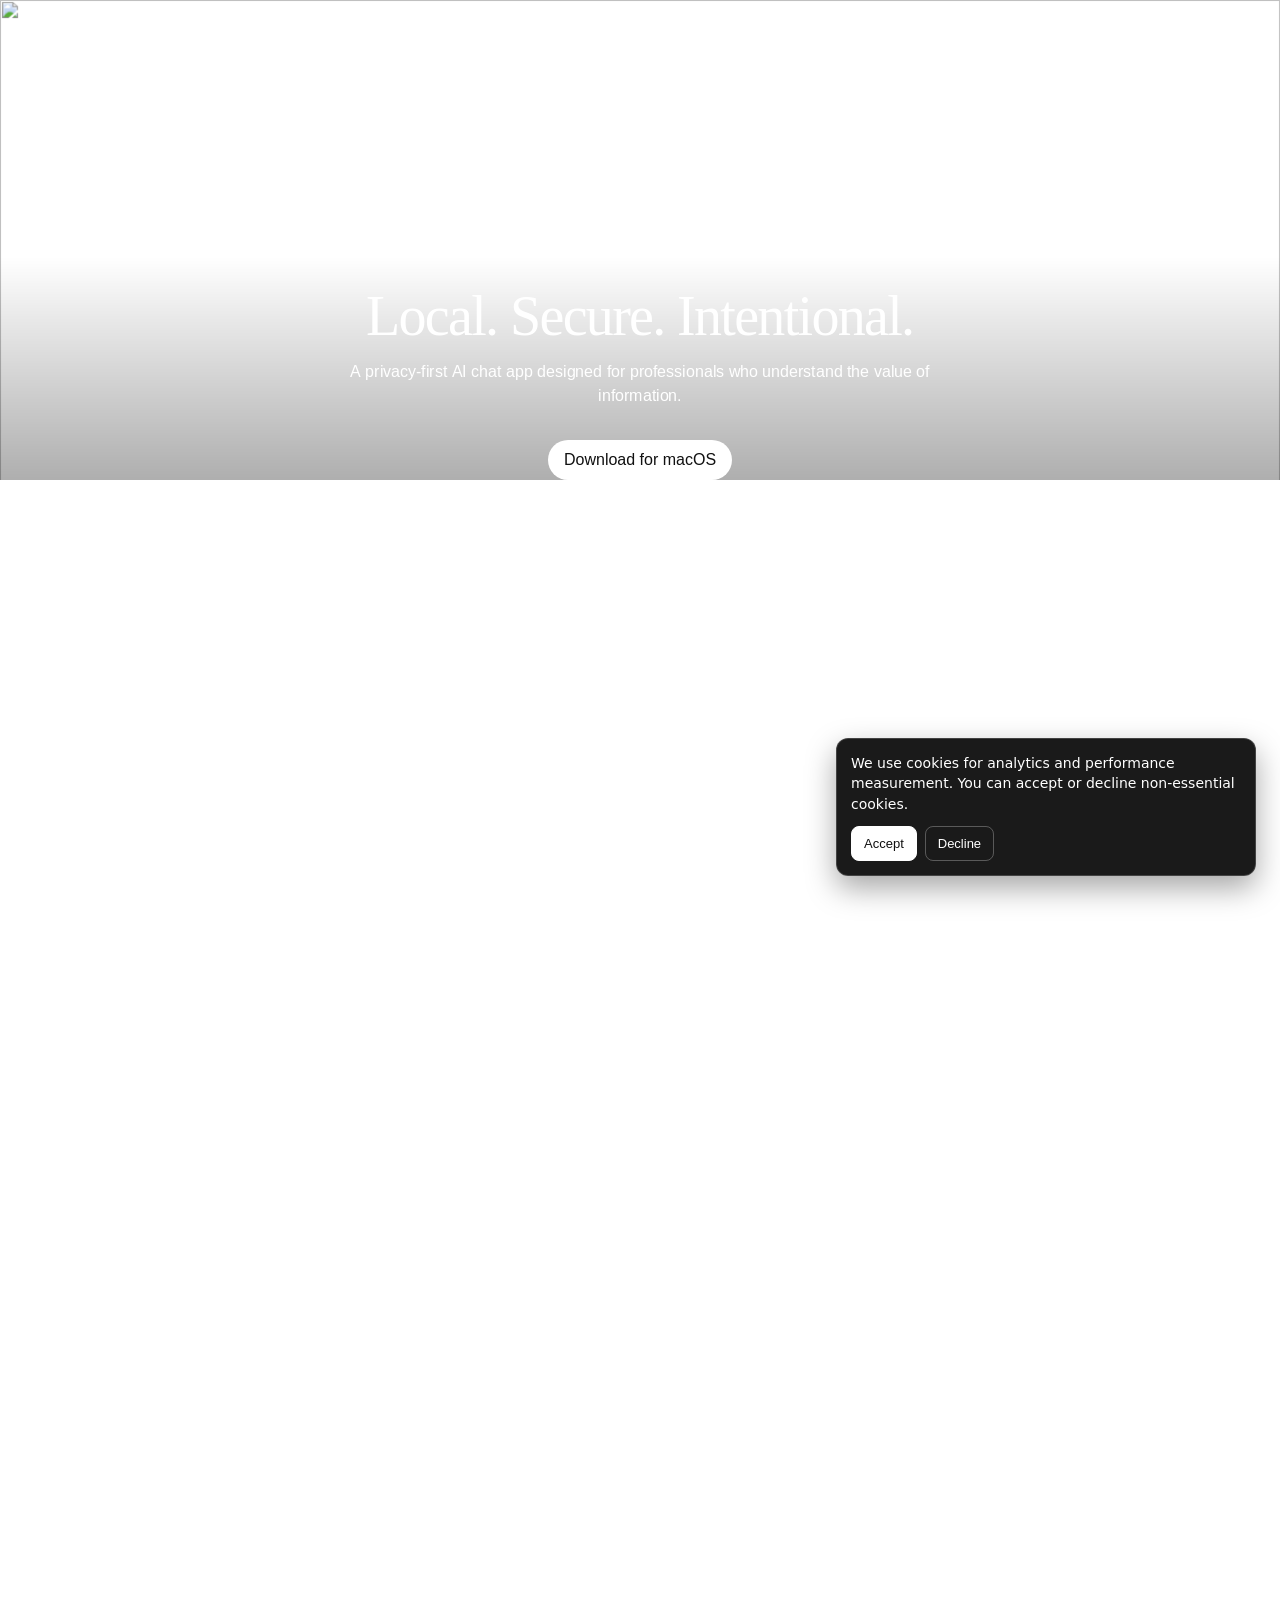
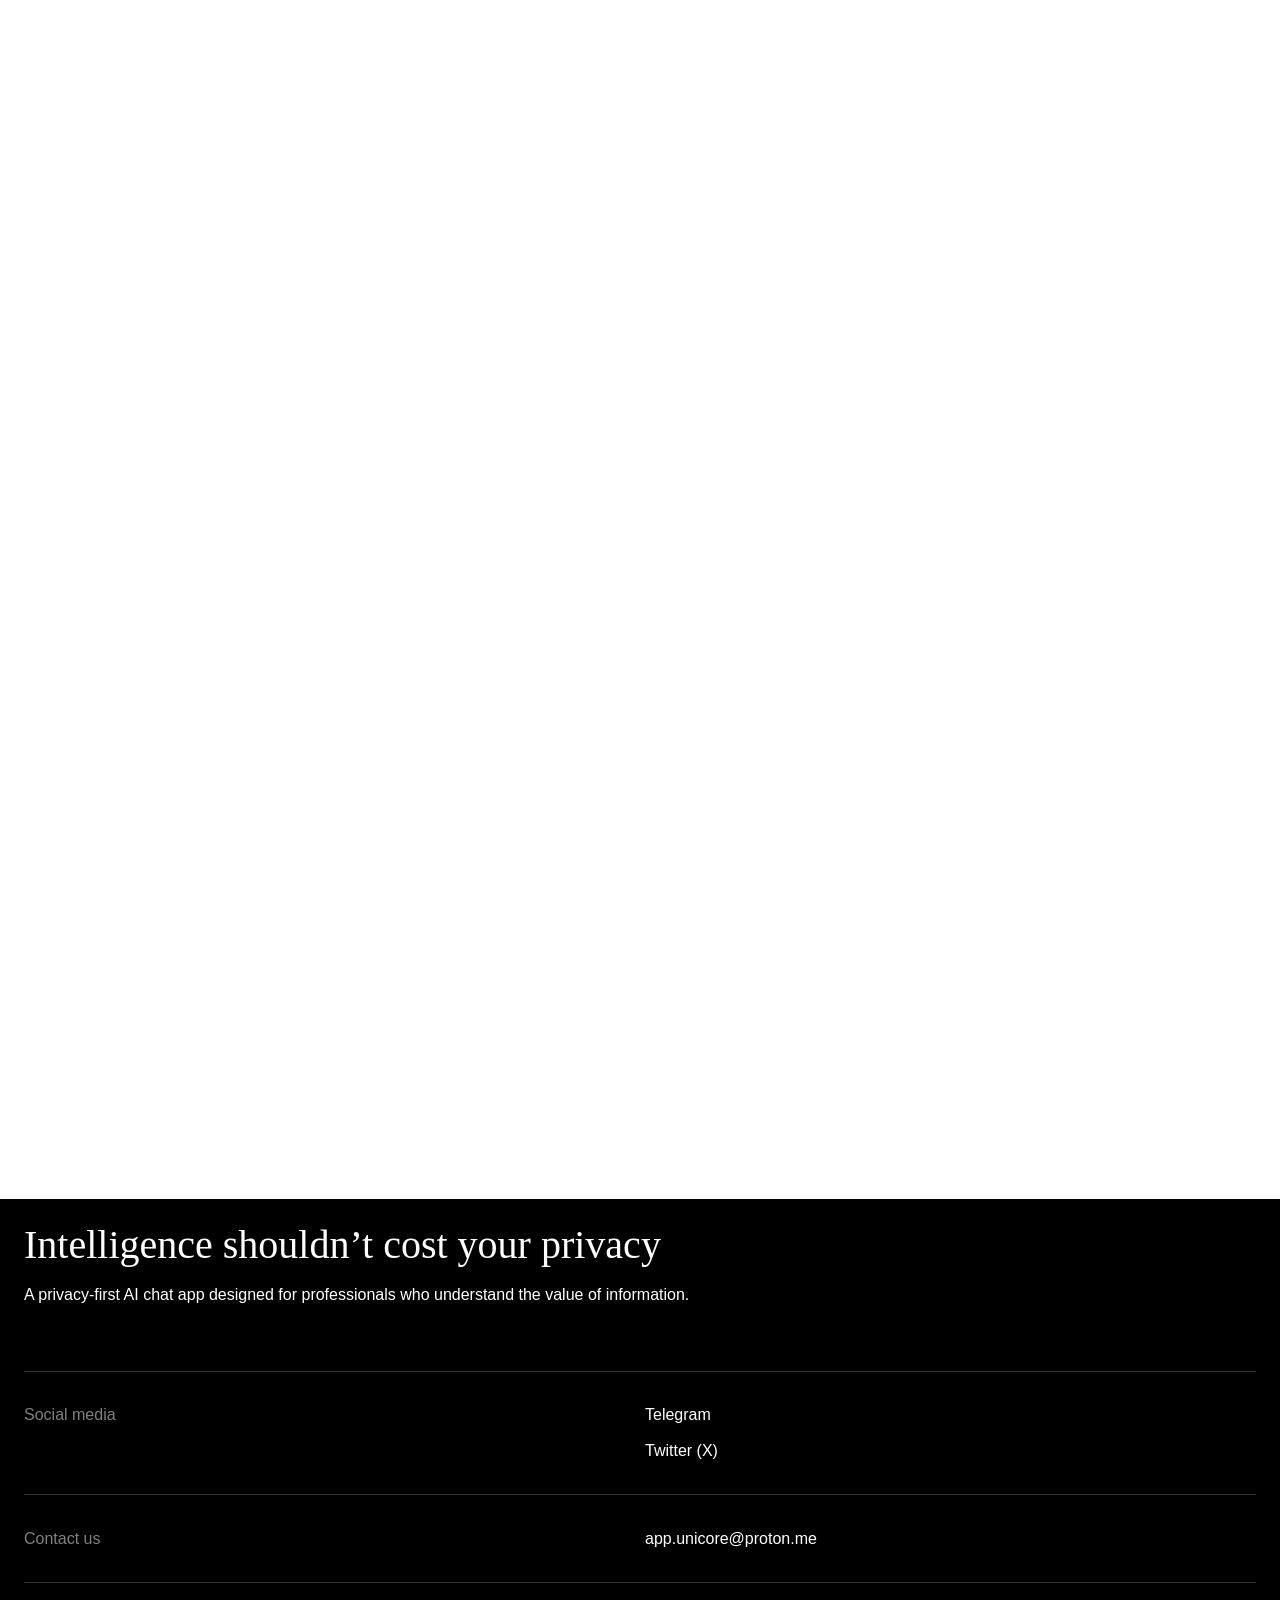
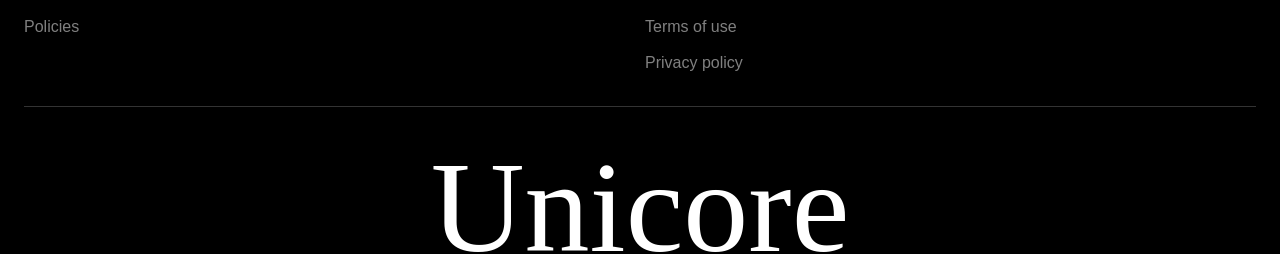
==== index.html @ 01c4bdac "Fix main footer legal links to explicit policy pages" ====
<!DOCTYPE html><!-- Made in Framer · framer.com ✨ --><!-- Published Feb 24, 2026, 10:52 AM UTC --><html lang="en-US" class="lenis"><head>
	<meta charset="utf-8">
	
	
	
	<!-- Start of headStart -->
    
    <!-- End of headStart -->
	<style id="hide-framer-editorbar">
		#__framer-editorbar,
		#__framer-editorbar-container,
		#__framer-editorbar-label,
		#__framer-editorbar-button {
			display: none !important;
			visibility: hidden !important;
			opacity: 0 !important;
			pointer-events: none !important;
		}
	</style>
	<meta name="viewport" content="width=device-width">
	<meta name="generator" content="Framer f353506">
	<title>Unicore — Privacy-First AI Client for macOS</title>
    <meta name="description" content="Unicore is a macOS desktop AI client that puts you in control. Connect your own AI providers or run local models, keep all data private, and pay once — no subscriptions, no middlemen, no surprises.">
    <meta name="framer-search-index" content="https://framerusercontent.com/sites/6F9vIuNVSReKz1v5MZgIg0/searchIndex-7NomklStjbbI.json">
    <meta name="framer-search-index-fallback" content="https://framerusercontent.com/sites/6F9vIuNVSReKz1v5MZgIg0/searchIndex-sZaRBgNRE9kX.json">
    <link href="https://framerusercontent.com/images/rOXxwzicophx0vdkIdhxT7VDmM.png" rel="icon" media="(prefers-color-scheme: light)">
    <link href="https://framerusercontent.com/images/hsIBMby7ouMwKdAq7YOruqIrN8Q.png" rel="icon" media="(prefers-color-scheme: dark)">
    <link rel="apple-touch-icon" href="https://framerusercontent.com/images/06GCfUZiFUk2lms86WCJymkL3E.png">
    <!-- Open Graph / Facebook -->
    <meta property="og:type" content="website">
    <meta property="og:title" content="Unicore — Privacy-First AI Client for macOS">
    <meta property="og:description" content="Unicore is a macOS desktop AI client that puts you in control. Connect your own AI providers or run local models, keep all data private, and pay once — no subscriptions, no middlemen, no surprises.">
    <meta property="og:image" content="https://framerusercontent.com/assets/TLFJn5MUBGGvBUhB0MtBafodB1g.jpg">
    <!-- Twitter -->
    <meta name="twitter:card" content="summary_large_image">
    <meta name="twitter:title" content="Unicore — Privacy-First AI Client for macOS">
    <meta name="twitter:description" content="Unicore is a macOS desktop AI client that puts you in control. Connect your own AI providers or run local models, keep all data private, and pay once — no subscriptions, no middlemen, no surprises.">
    <meta name="twitter:image" content="https://framerusercontent.com/assets/TLFJn5MUBGGvBUhB0MtBafodB1g.jpg">
    <meta name="theme-color" content="#121212">
    <meta property="og:site_name" content="Unicore">
    <meta name="author" content="Unicore">
    <link rel="preconnect" href="https://framerusercontent.com" crossorigin="">
    <link rel="alternate" hreflang="en" href="https://zakutskii.github.io/unicore-website/">
    <script type="application/ld+json">
    {
      "@context": "https://schema.org",
      "@type": "SoftwareApplication",
      "name": "Unicore",
      "applicationCategory": "ProductivityApplication",
      "operatingSystem": "macOS",
      "description": "Privacy-first AI client for macOS with local model support and BYO providers.",
      "url": "https://zakutskii.github.io/unicore-website/",
      "image": "https://framerusercontent.com/assets/TLFJn5MUBGGvBUhB0MtBafodB1g.jpg",
      "offers": {
        "@type": "Offer",
        "price": "0",
        "priceCurrency": "USD"
      }
    }
    </script>
	
	<style data-framer-font-css="">/* latin-ext */
@font-face {
  font-family: 'Instrument Serif';
  font-style: italic;
  font-weight: 400;
  font-display: swap;
  src: url(https://fonts.gstatic.com/s/instrumentserif/v5/jizHRFtNs2ka5fXjeivQ4LroWlx-6zAjgn7MsNo.woff2) format('woff2');
  unicode-range: U+0100-02BA, U+02BD-02C5, U+02C7-02CC, U+02CE-02D7, U+02DD-02FF, U+0304, U+0308, U+0329, U+1D00-1DBF, U+1E00-1E9F, U+1EF2-1EFF, U+2020, U+20A0-20AB, U+20AD-20C0, U+2113, U+2C60-2C7F, U+A720-A7FF;
}
/* latin */
@font-face {
  font-family: 'Instrument Serif';
  font-style: italic;
  font-weight: 400;
  font-display: swap;
  src: url(https://fonts.gstatic.com/s/instrumentserif/v5/jizHRFtNs2ka5fXjeivQ4LroWlx-6zAjjH7M.woff2) format('woff2');
  unicode-range: U+0000-00FF, U+0131, U+0152-0153, U+02BB-02BC, U+02C6, U+02DA, U+02DC, U+0304, U+0308, U+0329, U+2000-206F, U+20AC, U+2122, U+2191, U+2193, U+2212, U+2215, U+FEFF, U+FFFD;
}
/* latin-ext */
@font-face {
  font-family: 'Instrument Serif';
  font-style: normal;
  font-weight: 400;
  font-display: swap;
  src: url(https://fonts.gstatic.com/s/instrumentserif/v5/jizBRFtNs2ka5fXjeivQ4LroWlx-6zsTjmbI.woff2) format('woff2');
  unicode-range: U+0100-02BA, U+02BD-02C5, U+02C7-02CC, U+02CE-02D7, U+02DD-02FF, U+0304, U+0308, U+0329, U+1D00-1DBF, U+1E00-1E9F, U+1EF2-1EFF, U+2020, U+20A0-20AB, U+20AD-20C0, U+2113, U+2C60-2C7F, U+A720-A7FF;
}
/* latin */
@font-face {
  font-family: 'Instrument Serif';
  font-style: normal;
  font-weight: 400;
  font-display: swap;
  src: url(https://fonts.gstatic.com/s/instrumentserif/v5/jizBRFtNs2ka5fXjeivQ4LroWlx-6zUTjg.woff2) format('woff2');
  unicode-range: U+0000-00FF, U+0131, U+0152-0153, U+02BB-02BC, U+02C6, U+02DA, U+02DC, U+0304, U+0308, U+0329, U+2000-206F, U+20AC, U+2122, U+2191, U+2193, U+2212, U+2215, U+FEFF, U+FFFD;
}

@font-face { font-family: "Inter"; src: url("https://framerusercontent.com/assets/5vvr9Vy74if2I6bQbJvbw7SY1pQ.woff2"); font-display: swap; font-style: normal; font-weight: 400; unicode-range: U+0460-052F, U+1C80-1C88, U+20B4, U+2DE0-2DFF, U+A640-A69F, U+FE2E-FE2F }
@font-face { font-family: "Inter"; src: url("https://framerusercontent.com/assets/EOr0mi4hNtlgWNn9if640EZzXCo.woff2"); font-display: swap; font-style: normal; font-weight: 400; unicode-range: U+0301, U+0400-045F, U+0490-0491, U+04B0-04B1, U+2116 }
@font-face { font-family: "Inter"; src: url("https://framerusercontent.com/assets/Y9k9QrlZAqio88Klkmbd8VoMQc.woff2"); font-display: swap; font-style: normal; font-weight: 400; unicode-range: U+1F00-1FFF }
@font-face { font-family: "Inter"; src: url("https://framerusercontent.com/assets/OYrD2tBIBPvoJXiIHnLoOXnY9M.woff2"); font-display: swap; font-style: normal; font-weight: 400; unicode-range: U+0370-03FF }
@font-face { font-family: "Inter"; src: url("https://framerusercontent.com/assets/JeYwfuaPfZHQhEG8U5gtPDZ7WQ.woff2"); font-display: swap; font-style: normal; font-weight: 400; unicode-range: U+0100-024F, U+0259, U+1E00-1EFF, U+2020, U+20A0-20AB, U+20AD-20CF, U+2113, U+2C60-2C7F, U+A720-A7FF }
@font-face { font-family: "Inter"; src: url("https://framerusercontent.com/assets/GrgcKwrN6d3Uz8EwcLHZxwEfC4.woff2"); font-display: swap; font-style: normal; font-weight: 400; unicode-range: U+0000-00FF, U+0131, U+0152-0153, U+02BB-02BC, U+02C6, U+02DA, U+02DC, U+2000-206F, U+2070, U+2074-207E, U+2080-208E, U+20AC, U+2122, U+2191, U+2193, U+2212, U+2215, U+FEFF, U+FFFD }
@font-face { font-family: "Inter"; src: url("https://framerusercontent.com/assets/b6Y37FthZeALduNqHicBT6FutY.woff2"); font-display: swap; font-style: normal; font-weight: 400; unicode-range: U+0102-0103, U+0110-0111, U+0128-0129, U+0168-0169, U+01A0-01A1, U+01AF-01B0, U+1EA0-1EF9, U+20AB }
@font-face { font-family: "Inter"; src: url("https://framerusercontent.com/assets/DpPBYI0sL4fYLgAkX8KXOPVt7c.woff2"); font-display: swap; font-style: normal; font-weight: 700; unicode-range: U+0460-052F, U+1C80-1C88, U+20B4, U+2DE0-2DFF, U+A640-A69F, U+FE2E-FE2F }
@font-face { font-family: "Inter"; src: url("https://framerusercontent.com/assets/4RAEQdEOrcnDkhHiiCbJOw92Lk.woff2"); font-display: swap; font-style: normal; font-weight: 700; unicode-range: U+0301, U+0400-045F, U+0490-0491, U+04B0-04B1, U+2116 }
@font-face { font-family: "Inter"; src: url("https://framerusercontent.com/assets/1K3W8DizY3v4emK8Mb08YHxTbs.woff2"); font-display: swap; font-style: normal; font-weight: 700; unicode-range: U+1F00-1FFF }
@font-face { font-family: "Inter"; src: url("https://framerusercontent.com/assets/tUSCtfYVM1I1IchuyCwz9gDdQ.woff2"); font-display: swap; font-style: normal; font-weight: 700; unicode-range: U+0370-03FF }
@font-face { font-family: "Inter"; src: url("https://framerusercontent.com/assets/VgYFWiwsAC5OYxAycRXXvhze58.woff2"); font-display: swap; font-style: normal; font-weight: 700; unicode-range: U+0100-024F, U+0259, U+1E00-1EFF, U+2020, U+20A0-20AB, U+20AD-20CF, U+2113, U+2C60-2C7F, U+A720-A7FF }
@font-face { font-family: "Inter"; src: url("https://framerusercontent.com/assets/syRNPWzAMIrcJ3wIlPIP43KjQs.woff2"); font-display: swap; font-style: normal; font-weight: 700; unicode-range: U+0000-00FF, U+0131, U+0152-0153, U+02BB-02BC, U+02C6, U+02DA, U+02DC, U+2000-206F, U+2070, U+2074-207E, U+2080-208E, U+20AC, U+2122, U+2191, U+2193, U+2212, U+2215, U+FEFF, U+FFFD }
@font-face { font-family: "Inter"; src: url("https://framerusercontent.com/assets/GIryZETIX4IFypco5pYZONKhJIo.woff2"); font-display: swap; font-style: normal; font-weight: 700; unicode-range: U+0102-0103, U+0110-0111, U+0128-0129, U+0168-0169, U+01A0-01A1, U+01AF-01B0, U+1EA0-1EF9, U+20AB }
@font-face { font-family: "Inter"; src: url("https://framerusercontent.com/assets/5A3Ce6C9YYmCjpQx9M4inSaKU.woff2"); font-display: swap; font-style: normal; font-weight: 500; unicode-range: U+0460-052F, U+1C80-1C88, U+20B4, U+2DE0-2DFF, U+A640-A69F, U+FE2E-FE2F }
@font-face { font-family: "Inter"; src: url("https://framerusercontent.com/assets/Qx95Xyt0Ka3SGhinnbXIGpEIyP4.woff2"); font-display: swap; font-style: normal; font-weight: 500; unicode-range: U+0301, U+0400-045F, U+0490-0491, U+04B0-04B1, U+2116 }
@font-face { font-family: "Inter"; src: url("https://framerusercontent.com/assets/6mJuEAguuIuMog10gGvH5d3cl8.woff2"); font-display: swap; font-style: normal; font-weight: 500; unicode-range: U+1F00-1FFF }
@font-face { font-family: "Inter"; src: url("https://framerusercontent.com/assets/xYYWaj7wCU5zSQH0eXvSaS19wo.woff2"); font-display: swap; font-style: normal; font-weight: 500; unicode-range: U+0370-03FF }
@font-face { font-family: "Inter"; src: url("https://framerusercontent.com/assets/otTaNuNpVK4RbdlT7zDDdKvQBA.woff2"); font-display: swap; font-style: normal; font-weight: 500; unicode-range: U+0100-024F, U+0259, U+1E00-1EFF, U+2020, U+20A0-20AB, U+20AD-20CF, U+2113, U+2C60-2C7F, U+A720-A7FF }
@font-face { font-family: "Inter"; src: url("https://framerusercontent.com/assets/UjlFhCnUjxhNfep4oYBPqnEssyo.woff2"); font-display: swap; font-style: normal; font-weight: 500; unicode-range: U+0000-00FF, U+0131, U+0152-0153, U+02BB-02BC, U+02C6, U+02DA, U+02DC, U+2000-206F, U+2070, U+2074-207E, U+2080-208E, U+20AC, U+2122, U+2191, U+2193, U+2212, U+2215, U+FEFF, U+FFFD }
@font-face { font-family: "Inter"; src: url("https://framerusercontent.com/assets/DolVirEGb34pEXEp8t8FQBSK4.woff2"); font-display: swap; font-style: normal; font-weight: 500; unicode-range: U+0102-0103, U+0110-0111, U+0128-0129, U+0168-0169, U+01A0-01A1, U+01AF-01B0, U+1EA0-1EF9, U+20AB }
@font-face { font-family: "Inter"; src: url("https://framerusercontent.com/assets/H89BbHkbHDzlxZzxi8uPzTsp90.woff2"); font-display: swap; font-style: italic; font-weight: 700; unicode-range: U+0460-052F, U+1C80-1C88, U+20B4, U+2DE0-2DFF, U+A640-A69F, U+FE2E-FE2F }
@font-face { font-family: "Inter"; src: url("https://framerusercontent.com/assets/u6gJwDuwB143kpNK1T1MDKDWkMc.woff2"); font-display: swap; font-style: italic; font-weight: 700; unicode-range: U+0301, U+0400-045F, U+0490-0491, U+04B0-04B1, U+2116 }
@font-face { font-family: "Inter"; src: url("https://framerusercontent.com/assets/43sJ6MfOPh1LCJt46OvyDuSbA6o.woff2"); font-display: swap; font-style: italic; font-weight: 700; unicode-range: U+1F00-1FFF }
@font-face { font-family: "Inter"; src: url("https://framerusercontent.com/assets/wccHG0r4gBDAIRhfHiOlq6oEkqw.woff2"); font-display: swap; font-style: italic; font-weight: 700; unicode-range: U+0370-03FF }
@font-face { font-family: "Inter"; src: url("https://framerusercontent.com/assets/WZ367JPwf9bRW6LdTHN8rXgSjw.woff2"); font-display: swap; font-style: italic; font-weight: 700; unicode-range: U+0100-024F, U+0259, U+1E00-1EFF, U+2020, U+20A0-20AB, U+20AD-20CF, U+2113, U+2C60-2C7F, U+A720-A7FF }
@font-face { font-family: "Inter"; src: url("https://framerusercontent.com/assets/ia3uin3hQWqDrVloC1zEtYHWw.woff2"); font-display: swap; font-style: italic; font-weight: 700; unicode-range: U+0000-00FF, U+0131, U+0152-0153, U+02BB-02BC, U+02C6, U+02DA, U+02DC, U+2000-206F, U+2070, U+2074-207E, U+2080-208E, U+20AC, U+2122, U+2191, U+2193, U+2212, U+2215, U+FEFF, U+FFFD }
@font-face { font-family: "Inter"; src: url("https://framerusercontent.com/assets/2A4Xx7CngadFGlVV4xrO06OBHY.woff2"); font-display: swap; font-style: italic; font-weight: 700; unicode-range: U+0102-0103, U+0110-0111, U+0128-0129, U+0168-0169, U+01A0-01A1, U+01AF-01B0, U+1EA0-1EF9, U+20AB }
@font-face { font-family: "Inter"; src: url("https://framerusercontent.com/assets/khkJkwSL66WFg8SX6Wa726c.woff2"); font-display: swap; font-style: italic; font-weight: 500; unicode-range: U+0460-052F, U+1C80-1C88, U+20B4, U+2DE0-2DFF, U+A640-A69F, U+FE2E-FE2F }
@font-face { font-family: "Inter"; src: url("https://framerusercontent.com/assets/0E7IMbDzcGABpBwwqNEt60wU0w.woff2"); font-display: swap; font-style: italic; font-weight: 500; unicode-range: U+0301, U+0400-045F, U+0490-0491, U+04B0-04B1, U+2116 }
@font-face { font-family: "Inter"; src: url("https://framerusercontent.com/assets/NTJ0nQgIF0gcDelS14zQ9NR9Q.woff2"); font-display: swap; font-style: italic; font-weight: 500; unicode-range: U+1F00-1FFF }
@font-face { font-family: "Inter"; src: url("https://framerusercontent.com/assets/QrcNhgEPfRl0LS8qz5Ln8olanl8.woff2"); font-display: swap; font-style: italic; font-weight: 500; unicode-range: U+0370-03FF }
@font-face { font-family: "Inter"; src: url("https://framerusercontent.com/assets/JEXmejW8mXOYMtt0hyRg811kHac.woff2"); font-display: swap; font-style: italic; font-weight: 500; unicode-range: U+0100-024F, U+0259, U+1E00-1EFF, U+2020, U+20A0-20AB, U+20AD-20CF, U+2113, U+2C60-2C7F, U+A720-A7FF }
@font-face { font-family: "Inter"; src: url("https://framerusercontent.com/assets/Bo5CNzBv77CafbxOtKIkpw9egw.woff2"); font-display: swap; font-style: italic; font-weight: 500; unicode-range: U+0000-00FF, U+0131, U+0152-0153, U+02BB-02BC, U+02C6, U+02DA, U+02DC, U+2000-206F, U+2070, U+2074-207E, U+2080-208E, U+20AC, U+2122, U+2191, U+2193, U+2212, U+2215, U+FEFF, U+FFFD }
@font-face { font-family: "Inter"; src: url("https://framerusercontent.com/assets/uy9s0iWuxiNnVt8EpTI3gzohpwo.woff2"); font-display: swap; font-style: italic; font-weight: 500; unicode-range: U+0102-0103, U+0110-0111, U+0128-0129, U+0168-0169, U+01A0-01A1, U+01AF-01B0, U+1EA0-1EF9, U+20AB }
@font-face { font-family: "Inter"; src: url("https://framerusercontent.com/assets/CfMzU8w2e7tHgF4T4rATMPuWosA.woff2"); font-display: swap; font-style: italic; font-weight: 400; unicode-range: U+0460-052F, U+1C80-1C88, U+20B4, U+2DE0-2DFF, U+A640-A69F, U+FE2E-FE2F }
@font-face { font-family: "Inter"; src: url("https://framerusercontent.com/assets/867QObYax8ANsfX4TGEVU9YiCM.woff2"); font-display: swap; font-style: italic; font-weight: 400; unicode-range: U+0301, U+0400-045F, U+0490-0491, U+04B0-04B1, U+2116 }
@font-face { font-family: "Inter"; src: url("https://framerusercontent.com/assets/Oyn2ZbENFdnW7mt2Lzjk1h9Zb9k.woff2"); font-display: swap; font-style: italic; font-weight: 400; unicode-range: U+1F00-1FFF }
@font-face { font-family: "Inter"; src: url("https://framerusercontent.com/assets/cdAe8hgZ1cMyLu9g005pAW3xMo.woff2"); font-display: swap; font-style: italic; font-weight: 400; unicode-range: U+0370-03FF }
@font-face { font-family: "Inter"; src: url("https://framerusercontent.com/assets/DOfvtmE1UplCq161m6Hj8CSQYg.woff2"); font-display: swap; font-style: italic; font-weight: 400; unicode-range: U+0100-024F, U+0259, U+1E00-1EFF, U+2020, U+20A0-20AB, U+20AD-20CF, U+2113, U+2C60-2C7F, U+A720-A7FF }
@font-face { font-family: "Inter"; src: url("https://framerusercontent.com/assets/pKRFNWFoZl77qYCAIp84lN1h944.woff2"); font-display: swap; font-style: italic; font-weight: 400; unicode-range: U+0000-00FF, U+0131, U+0152-0153, U+02BB-02BC, U+02C6, U+02DA, U+02DC, U+2000-206F, U+2070, U+2074-207E, U+2080-208E, U+20AC, U+2122, U+2191, U+2193, U+2212, U+2215, U+FEFF, U+FFFD }
@font-face { font-family: "Inter"; src: url("https://framerusercontent.com/assets/tKtBcDnBMevsEEJKdNGhhkLzYo.woff2"); font-display: swap; font-style: italic; font-weight: 400; unicode-range: U+0102-0103, U+0110-0111, U+0128-0129, U+0168-0169, U+01A0-01A1, U+01AF-01B0, U+1EA0-1EF9, U+20AB }
@font-face { font-family: "Instrument Serif Placeholder"; src: local("Times New Roman"); ascent-override: 117.87%; descent-override: 36.91%; line-gap-override: 0.00%; size-adjust: 83.99% }
@font-face { font-family: "Inter Placeholder"; src: local("Arial"); ascent-override: 89.79%; descent-override: 22.36%; line-gap-override: 0.00%; size-adjust: 107.89% }</style>
	<link href="https://fonts.gstatic.com" rel="preconnect" crossorigin="">
	<meta name="robots" content="index,follow,max-image-preview:large,max-snippet:-1,max-video-preview:-1"><link rel="canonical" href="https://zakutskii.github.io/unicore-website/"><meta property="og:url" content="https://zakutskii.github.io/unicore-website/"><style data-framer-css-ssr-minified="" data-framer-components="framer-lib-cursors-host framer-SP3te framer-CCvRr framer-lib-combinedCSSRules PropertyOverrides framer-d0TrQ framer-UPYVF framer-smGx3 framer-CiD9c framer-5yi3D framer-w8A2T framer-OSxUp framer-Ms9r8 framer-ohg0r framer-QoQ68 framer-tZ4UM">html,body,#main{box-sizing:border-box;margin:0;padding:0}:root{-webkit-font-smoothing:antialiased;-moz-osx-font-smoothing:grayscale}*{box-sizing:border-box;-webkit-font-smoothing:inherit}h1,h2,h3,h4,h5,h6,p,figure{margin:0}body,input,textarea,select,button{font-family:sans-serif;font-size:12px}body{--token-5d3602f5-d470-4b4b-916d-5b57bbf588f8:#6b7280;--token-94aa1dea-dfea-4fa5-8a42-bbeebe5052f2:#000;--token-33937e6f-dc3e-4c47-bf83-7d83f61531ea:#fff;--token-d56366ae-ad88-499c-8eb0-aa22484eb4f4:#858585b3;--token-fa4dcb27-7179-41c9-bbdc-0fe7fe502e97:#111;--token-df227308-60be-4193-a99e-717d73a86df8:#e5e5e5;--token-37b21b3d-3e44-4bf1-bf68-f20e67e05dae:#121212;--token-5f5e41aa-15b3-439f-89f1-3f142f1cf995:#fff;--token-6da9d50d-e927-4dcf-93ed-bf3b8039528b:#000;--token-7c18d885-3911-4b92-8b65-0360963f8eb5:#fff3;--token-18c2b5cb-5f3a-4a37-ad6a-197cd994af92:#fff;--token-5210968f-df6f-4515-bb95-2991de324907:#f5f5f5;--token-932ec4ef-c27c-4840-af3d-3d501c48a21e:#fff0;--token-e47778e7-c593-4ac9-8a2f-0a4dfd9d7d68:#fafafa00;--token-bad6d7ef-d880-4bf8-8504-e0f905d14890:#000;--token-1ca24cae-20d3-4f67-9ed7-c8f82be8026c:#0003;--token-989b44af-fed6-4905-add4-6bb7bd4484e7:#fff0;--token-62409a22-ab87-4956-ba3b-ba670653f3e0:#000;--token-f8169f6f-f3cc-43eb-afbe-5e02da29717c:#fff;--token-6c1d9656-4048-49fb-abd6-a772c7471c41:gray}@supports (z-index:calc(infinity)){}@supports (background:-webkit-named-image(i)) and (not (grid-template-rows:subgrid)){body{--framer-will-change-override:transform}}@supports (background:-webkit-named-image(i)) and (not (position-area:top right)){body{--framer-will-change-filter-override:filter}}[data-framer-component-type=Text] div div span,[data-framer-component-type=Text] a div span,[data-framer-component-type=Text] span span span,[data-framer-component-type=Text] p span span,[data-framer-component-type=Text] h1 span span,[data-framer-component-type=Text] h2 span span,[data-framer-component-type=Text] h3 span span,[data-framer-component-type=Text] h4 span span,[data-framer-component-type=Text] h5 span span,[data-framer-component-type=Text] h6 span span,[data-framer-component-type=Text] a{font-family:var(--font-family);font-style:var(--font-style);font-weight:min(calc(var(--framer-font-weight-increase,0) + var(--font-weight,400)),900);color:var(--text-color);letter-spacing:var(--letter-spacing);font-size:var(--font-size);text-transform:var(--text-transform);--text-decoration:var(--framer-text-decoration-style,solid)var(--framer-text-decoration,none)var(--framer-text-decoration-color,currentcolor)var(--framer-text-decoration-thickness,auto);--text-decoration-skip-ink:var(--framer-text-decoration-skip-ink);--text-underline-offset:var(--framer-text-decoration-offset);line-height:var(--line-height);--font-family:var(--framer-font-family);--font-style:var(--framer-font-style);--font-weight:var(--framer-font-weight);--text-color:var(--framer-text-color);--letter-spacing:var(--framer-letter-spacing);--font-size:var(--framer-font-size);--text-transform:var(--framer-text-transform);--line-height:var(--framer-line-height)}@supports not (color:color(display-p3 1 1 1)){p.framer-text,div.framer-text,h1.framer-text,h2.framer-text,h3.framer-text,h4.framer-text,h5.framer-text,h6.framer-text,li.framer-text,ol.framer-text,ul.framer-text,span.framer-text:not([data-text-fill]){color:var(--framer-blockquote-text-color-rgb,var(--framer-blockquote-text-color,var(--framer-text-color-rgb,var(--framer-text-color,#000))));-webkit-text-stroke-color:var(--framer-text-stroke-color-rgb,var(--framer-text-stroke-color,initial))}mark.framer-text{background-color:var(--framer-blockquote-text-background-color-rgb,var(--framer-blockquote-text-background-color,var(--framer-text-background-color-rgb,var(--framer-text-background-color,initial))))}}@supports not (color:color(display-p3 1 1 1)){code.framer-text,code.framer-text span.framer-text:not([data-text-fill]){color:var(--framer-blockquote-text-color-rgb,var(--framer-blockquote-text-color,var(--framer-code-text-color-rgb,var(--framer-code-text-color,var(--framer-text-color-rgb,var(--framer-text-color,#000))))))}}@supports not (color:color(display-p3 1 1 1)){a.framer-text,span.framer-text[data-nested-link]{color:var(--framer-blockquote-text-color-rgb,var(--framer-blockquote-text-color,var(--framer-link-text-color-rgb,var(--framer-link-text-color,var(--framer-text-color-rgb,var(--framer-text-color,#000))))));background-color:var(--framer-link-text-background-color-rgb,var(--framer-link-text-background-color,initial));-webkit-text-decoration-color:var(--framer-link-text-decoration-color-rgb,var(--framer-link-text-decoration-color,var(--framer-text-decoration-color-rgb,var(--framer-text-decoration-color,currentcolor))));text-decoration-color:var(--framer-link-text-decoration-color-rgb,var(--framer-link-text-decoration-color,var(--framer-text-decoration-color-rgb,var(--framer-text-decoration-color,currentcolor))))}}@supports not (color:color(display-p3 1 1 1)){code.framer-text a.framer-text,code.framer-text a.framer-text span.framer-text:not([data-text-fill]),code.framer-text span.framer-text[data-nested-link],code.framer-text span.framer-text[data-nested-link] span.framer-text:not([data-text-fill]){color:var(--framer-blockquote-text-color-rgb,var(--framer-blockquote-text-color,var(--framer-link-text-color-rgb,var(--framer-link-text-color,var(--framer-code-text-color-rgb,var(--framer-code-text-color,var(--framer-text-color-rgb,var(--framer-text-color,#000))))))))}}@supports not (color:color(display-p3 1 1 1)){a.framer-text:hover,span.framer-text[data-nested-link]:hover{color:var(--framer-link-hover-text-color-rgb,var(--framer-link-hover-text-color,var(--framer-blockquote-text-color-rgb,var(--framer-blockquote-text-color,var(--framer-link-text-color-rgb,var(--framer-link-text-color,var(--framer-text-color-rgb,var(--framer-text-color,#000))))))));background-color:var(--framer-link-hover-text-background-color-rgb,var(--framer-link-hover-text-background-color,var(--framer-link-text-background-color-rgb,var(--framer-link-text-background-color,var(--framer-text-background-color-rgb,var(--framer-text-background-color,initial))))));-webkit-text-decoration-color:var(--framer-link-hover-text-decoration-color-rgb,var(--framer-link-hover-text-decoration-color,var(--framer-link-text-decoration-color-rgb,var(--framer-link-text-decoration-color,var(--framer-text-decoration-color-rgb,var(--framer-text-decoration-color,currentcolor))))));text-decoration-color:var(--framer-link-hover-text-decoration-color-rgb,var(--framer-link-hover-text-decoration-color,var(--framer-link-text-decoration-color-rgb,var(--framer-link-text-decoration-color,var(--framer-text-decoration-color-rgb,var(--framer-text-decoration-color,currentcolor))))))}}@supports not (color:color(display-p3 1 1 1)){code.framer-text a.framer-text:hover,code.framer-text span.framer-text[data-nested-link]:hover{color:var(--framer-link-hover-text-color-rgb,var(--framer-link-hover-text-color,var(--framer-blockquote-text-color-rgb,var(--framer-blockquote-text-color,var(--framer-link-text-color-rgb,var(--framer-link-text-color,var(--framer-code-text-color-rgb,var(--framer-code-text-color,var(--framer-text-color-rgb,var(--framer-text-color,#000))))))))))}}@supports not (color:color(display-p3 1 1 1)){a.framer-text[data-framer-page-link-current],span.framer-text[data-framer-page-link-current]{color:var(--framer-link-current-text-color-rgb,var(--framer-link-current-text-color,var(--framer-link-text-color-rgb,var(--framer-link-text-color,var(--framer-text-color-rgb,var(--framer-text-color,#000))))));background-color:var(--framer-link-current-text-background-color-rgb,var(--framer-link-current-text-background-color,var(--framer-link-text-background-color-rgb,var(--framer-link-text-background-color,var(--framer-text-background-color-rgb,var(--framer-text-background-color,initial))))));-webkit-text-decoration-color:var(--framer-link-current-text-decoration-color-rgb,var(--framer-link-current-text-decoration-color,var(--framer-link-text-decoration-color-rgb,var(--framer-link-text-decoration-color,var(--framer-text-decoration-color-rgb,var(--framer-text-decoration-color,currentcolor))))));text-decoration-color:var(--framer-link-current-text-decoration-color-rgb,var(--framer-link-current-text-decoration-color,var(--framer-link-text-decoration-color-rgb,var(--framer-link-text-decoration-color,var(--framer-text-decoration-color-rgb,var(--framer-text-decoration-color,currentcolor))))))}}@supports not (color:color(display-p3 1 1 1)){code.framer-text a.framer-text[data-framer-page-link-current],code.framer-text a.framer-text[data-framer-page-link-current] span.framer-text:not([data-text-fill]),code.framer-text span.framer-text[data-framer-page-link-current],code.framer-text span.framer-text[data-framer-page-link-current] span.framer-text:not([data-text-fill]){color:var(--framer-link-current-text-color-rgb,var(--framer-link-current-text-color,var(--framer-link-text-color-rgb,var(--framer-link-text-color,var(--framer-code-text-color-rgb,var(--framer-code-text-color,var(--framer-text-color-rgb,var(--framer-text-color,#000))))))));background-color:var(--framer-link-current-text-background-color-rgb,var(--framer-link-current-text-background-color,var(--framer-link-text-background-color-rgb,var(--framer-link-text-background-color,var(--framer-text-background-color-rgb,var(--framer-text-background-color,initial))))))}}@supports not (color:color(display-p3 1 1 1)){a.framer-text[data-framer-page-link-current]:hover,span.framer-text[data-framer-page-link-current]:hover{color:var(--framer-link-hover-text-color-rgb,var(--framer-link-hover-text-color,var(--framer-link-current-text-color-rgb,var(--framer-link-current-text-color,var(--framer-link-text-color-rgb,var(--framer-link-text-color,var(--framer-code-text-color-rgb,var(--framer-code-text-color,var(--framer-text-color-rgb,var(--framer-text-color,#000))))))))));background-color:var(--framer-link-hover-text-background-color-rgb,var(--framer-link-hover-text-background-color,var(--framer-link-current-text-background-color-rgb,var(--framer-link-current-text-background-color,var(--framer-link-text-background-color-rgb,var(--framer-link-text-background-color,initial))))));-webkit-text-decoration-color:var(--framer-link-hover-text-decoration-color-rgb,var(--framer-link-hover-text-decoration-color,var(--framer-link-current-text-decoration-color-rgb,var(--framer-link-current-text-decoration-color,var(--framer-link-text-decoration-color-rgb,var(--framer-link-text-decoration-color,var(--framer-text-decoration-color-rgb,var(--framer-text-decoration-color,currentcolor))))))));text-decoration-color:var(--framer-link-hover-text-decoration-color-rgb,var(--framer-link-hover-text-decoration-color,var(--framer-link-current-text-decoration-color-rgb,var(--framer-link-current-text-decoration-color,var(--framer-link-text-decoration-color-rgb,var(--framer-link-text-decoration-color,var(--framer-text-decoration-color-rgb,var(--framer-text-decoration-color,currentcolor))))))))}}@supports not (color:color(display-p3 1 1 1)){code.framer-text a.framer-text[data-framer-page-link-current]:hover,code.framer-text a.framer-text[data-framer-page-link-current]:hover span.framer-text:not([data-text-fill]),code.framer-text span.framer-text[data-framer-page-link-current]:hover,code.framer-text span.framer-text[data-framer-page-link-current]:hover span.framer-text:not([data-text-fill]){color:var(--framer-link-hover-text-color-rgb,var(--framer-link-hover-text-color,var(--framer-link-current-text-color-rgb,var(--framer-link-current-text-color,var(--framer-link-text-color-rgb,var(--framer-link-text-color,var(--framer-code-text-color-rgb,var(--framer-code-text-color,var(--framer-text-color-rgb,var(--framer-text-color,#000))))))))));background-color:var(--framer-link-hover-text-background-color-rgb,var(--framer-link-hover-text-background-color,var(--framer-link-current-text-background-color-rgb,var(--framer-link-current-text-background-color,var(--framer-link-text-background-color-rgb,var(--framer-link-text-background-color,initial))))))}}@supports not (aspect-ratio:1){.framer-text-module:not([data-width=fit])[style*=aspect-ratio]{position:relative!important}.framer-text-module:not([data-width=fit])[style*=aspect-ratio]:before{content:"";padding-bottom:calc(100%/calc(var(--aspect-ratio)));display:block}.framer-text-module[data-width=fill]>:first-child,.framer-text-module[data-width=fill]>.ssr-variant>:first-child,.framer-text-module:not([data-width=fit])[style*=aspect-ratio]>:first-child,.framer-text-module:not([data-width=fit])[style*=aspect-ratio]>.ssr-variant>:first-child{position:absolute;top:0;left:0;height:100%!important}}@supports not (overflow:clip){:root{--overflow-clip-fallback:hidden}}@supports (background:-webkit-named-image(i)) and (not (contain-intrinsic-size:inherit)){div.framer-text,p.framer-text,h1.framer-text,h2.framer-text,h3.framer-text,h4.framer-text,h5.framer-text,h6.framer-text,ol.framer-text,ul.framer-text,li.framer-text,blockquote.framer-text,.framer-text.framer-image{display:var(--text-truncation-display-inline-for-safari-16,revert)}div.framer-text:after,p.framer-text:after,h1.framer-text:after,h2.framer-text:after,h3.framer-text:after,h4.framer-text:after,h5.framer-text:after,h6.framer-text:after,ol.framer-text:after,ul.framer-text:after,li.framer-text:after,blockquote.framer-text:after,.framer-text.framer-image:after{content:var(--text-truncation-line-break-for-safari-16);white-space:pre}.framer-text.framer-text-module,.framer-text.framer-table-wrapper{display:var(--text-truncation-display-none-for-safari-16,revert)}p.framer-text[data-text-fill]{display:var(--text-truncation-display-inline-for-safari-16,inline-block)}}@supports (corner-shape:superellipse(2)){:root{--one-if-corner-shape-supported:1}}.framer-cursor-none,.framer-cursor-none *{cursor:none!important}.framer-pointer-events-none,.framer-pointer-events-none *{pointer-events:none!important}@supports (aspect-ratio:1){body{--framer-aspect-ratio-supported:auto}}.framer-SP3te.framer-1io3tk7,.framer-SP3te .framer-1io3tk7{display:block}.framer-SP3te.framer-13m6tj0{background-color:var(--token-5f5e41aa-15b3-439f-89f1-3f142f1cf995,#000);flex-flow:column;place-content:center flex-start;align-items:center;gap:0;width:100%;height:min-content;padding:0;display:flex;position:relative;overflow:hidden}.framer-SP3te .framer-799ig0-container{-webkit-user-select:none;user-select:none;pointer-events:none;z-index:-1;flex:none;order:-1000;width:auto;height:auto;position:absolute;top:0;left:50%;transform:translate(-50%)}.framer-SP3te .framer-1ihv89v{background:0 0;flex-grow:1;width:0;height:0;margin:0;position:relative}.framer-SP3te .framer-kxupm0-container{flex:none;order:1002;width:100%;height:auto;position:relative}[data-layout-template=true]>#overlay{margin-bottom:0}html.lenis{height:auto}.lenis.lenis-smooth{scroll-behavior:auto!important}.lenis.lenis-smooth [data-lenis-prevent]{overscroll-behavior:contain}.lenis.lenis-stopped{overflow:hidden}.lenis.lenis-scrolling iframe{pointer-events:none}@supports (aspect-ratio:1){body{--framer-aspect-ratio-supported:auto}}.framer-CCvRr.framer-lux5qc,.framer-CCvRr .framer-lux5qc{display:block}.framer-CCvRr.framer-72rtr7{background-color:var(--token-bad6d7ef-d880-4bf8-8504-e0f905d14890,#000);flex-flow:column;place-content:center flex-start;align-items:center;gap:0;width:1200px;height:min-content;padding:0;display:flex;position:relative;overflow:hidden}.framer-CCvRr .framer-1o54d2s{flex-flow:column;flex:none;place-content:center;align-items:center;gap:64px;width:100%;height:min-content;padding:192px 0 0;display:flex;position:relative;overflow:hidden}.framer-CCvRr .framer-r77l27{z-index:2;flex-flow:column;flex:none;place-content:center flex-start;align-items:center;gap:64px;width:100%;max-width:60%;height:min-content;padding:0;display:flex;position:relative;overflow:visible}.framer-CCvRr .framer-mrde5t{flex-flow:column;flex:none;place-content:center;align-items:center;gap:32px;width:100%;height:min-content;padding:0;display:flex;position:relative;overflow:visible}.framer-CCvRr .framer-k3cbv4{height:64px;overflow:var(--overflow-clip-fallback,clip);will-change:var(--framer-will-change-effect-override,transform);flex:none;width:64px;position:relative}.framer-CCvRr .framer-165yq29{width:64px;height:64px;position:absolute;top:0;left:0}.framer-CCvRr .framer-r55lhe{width:46px;height:54px;position:absolute;top:0;left:0}.framer-CCvRr .framer-3ojxsk{width:61px;height:64px;position:absolute;top:0;left:3px}.framer-CCvRr .framer-17gh1pu{width:43px;height:28px;position:absolute;top:0;left:0}.framer-CCvRr .framer-p7ebjr{width:46px;height:54px;position:absolute;top:11px;left:16px}.framer-CCvRr .framer-kbivcj{width:43px;height:28px;position:absolute;top:36px;left:19px}.framer-CCvRr .framer-gxlp5f{flex-flow:column;flex:none;place-content:center flex-start;align-items:center;gap:16px;width:100%;height:min-content;padding:0;display:flex;position:relative;overflow:visible}.framer-CCvRr .framer-1yyzufc{--framer-paragraph-spacing:66px;white-space:pre-wrap;word-break:break-word;word-wrap:break-word;flex:none;width:100%;height:auto;position:relative}.framer-CCvRr .framer-1hpalyd{--framer-paragraph-spacing:20px;white-space:pre-wrap;word-break:break-word;word-wrap:break-word;flex:none;width:auto;max-width:80%;height:auto;position:relative}.framer-CCvRr .framer-szl3x7-container{will-change:var(--framer-will-change-effect-override,transform);flex:none;width:auto;height:auto;position:relative}.framer-CCvRr .framer-1cfaec9{aspect-ratio:1.67308;height:var(--framer-aspect-ratio-supported,431px);flex:none;width:100%;position:relative;overflow:visible}.framer-CCvRr .framer-1a0h3hm{flex:none;width:100%;height:126%;position:absolute;top:0;left:0%;overflow:hidden}.framer-CCvRr .framer-1oov14a{z-index:2;background:linear-gradient(#0000 45%,#000000b3 100%);flex:none;width:100%;height:100vh;position:absolute;top:calc(50% - 50vh);left:0%;overflow:hidden}.framer-CCvRr .framer-1bgsizk,.framer-CCvRr .framer-1gqaosy{will-change:var(--framer-will-change-effect-override,transform);z-index:1;flex:none;width:100%;height:100%;position:absolute;top:0%;left:0%;overflow:hidden}.framer-CCvRr .framer-m7bx2v{-webkit-user-select:none;user-select:none;opacity:.13;pointer-events:none;will-change:var(--framer-will-change-filter-override,filter);z-index:5;flex:none;width:100%;height:100%;position:absolute;top:0;left:0%;overflow:hidden}.framer-CCvRr .framer-1h4gkb5{border-radius:40px;flex-flow:column;flex:none;place-content:center;align-items:center;gap:40px;width:100%;max-width:1128px;height:min-content;padding:96px 24px;scroll-margin-top:40px;display:flex;position:relative;overflow:visible}.framer-CCvRr .framer-dipnpp{-webkit-user-select:none;user-select:none;pointer-events:auto;white-space:pre;flex:none;width:auto;height:auto;position:relative}.framer-CCvRr .framer-1mczeg1{flex-flow:row;flex:none;place-content:center;align-items:center;gap:0 12px;width:100%;height:min-content;padding:0;display:flex;position:relative;overflow:visible}.framer-CCvRr .framer-1seh8u1-container,.framer-CCvRr .framer-1qnsl6t-container,.framer-CCvRr .framer-1ekz4n7-container{flex:1 0 0;width:1px;height:auto;position:relative}.framer-CCvRr .framer-pfwgr6{border-radius:40px;flex-flow:column;flex:none;place-content:center;align-items:center;gap:40px;width:100%;max-width:1128px;height:min-content;padding:96px 24px;display:flex;position:relative;overflow:visible}.framer-CCvRr .framer-1fierah,.framer-CCvRr .framer-180ympr,.framer-CCvRr .framer-1r9bfnw{-webkit-user-select:none;user-select:none;pointer-events:auto;white-space:pre-wrap;word-break:break-word;word-wrap:break-word;flex:none;width:100%;height:auto;position:relative}.framer-CCvRr .framer-pkbxqw-container{flex:none;width:100%;height:auto;position:relative}.framer-CCvRr .framer-1n2vxeh{border-radius:20px;flex-flow:column;flex:none;place-content:center;align-items:center;gap:40px;width:100%;max-width:1128px;height:min-content;padding:96px 24px;scroll-margin-top:40px;display:flex;position:relative;overflow:visible}.framer-CCvRr .framer-1mwivdf{--framer-link-text-color:#09f;--framer-link-text-decoration:underline;-webkit-user-select:none;user-select:none;white-space:pre-wrap;word-break:break-word;word-wrap:break-word;flex:none;width:100%;height:auto;position:relative}.framer-CCvRr .framer-varopb-container{z-index:2;flex:none;width:100%;height:auto;position:relative}.framer-CCvRr .framer-1r8s24d{border-radius:20px;flex-flow:row;flex:none;place-content:center;align-items:center;gap:48px;width:100%;max-width:1128px;height:min-content;padding:96px 24px;scroll-margin-top:40px;display:flex;position:relative;overflow:visible}.framer-CCvRr .framer-dwd9al{height:360px;overflow:var(--overflow-clip-fallback,clip);flex-flow:column;flex:1 0 0;place-content:center;align-items:center;gap:10px;width:1px;padding:48px;display:flex;position:relative}.framer-CCvRr .framer-fvivdo{z-index:3;flex-flow:column;flex:none;place-content:center;align-items:center;gap:32px;width:100%;max-width:330px;height:min-content;padding:0;display:flex;position:relative;overflow:visible}.framer-CCvRr .framer-1kwbp1s{height:min-content;overflow:var(--overflow-clip-fallback,clip);flex-flow:column;flex:none;place-content:center;align-items:center;gap:12px;width:100%;padding:0;display:flex;position:relative}.framer-CCvRr .framer-qv4o48-container{flex:none;width:auto;height:36px;position:relative}.framer-CCvRr .framer-wlyj1v{flex:none;width:100%;height:100%;position:absolute;bottom:0;left:0%;overflow:hidden}.framer-CCvRr .framer-pb1mx2{z-index:2;background:linear-gradient(#0000 0%,#00000080 100%);flex:none;width:100%;height:100%;position:absolute;top:0%;left:0%;overflow:hidden}.framer-dBlCG .framer-styles-preset-18dw6p4:not(.rich-text-wrapper),.framer-dBlCG .framer-styles-preset-18dw6p4.rich-text-wrapper h1{--framer-font-family:"Instrument Serif","Instrument Serif Placeholder",serif;--framer-font-family-italic:"Instrument Serif","Instrument Serif Placeholder",serif;--framer-font-open-type-features:normal;--framer-font-size:56px;--framer-font-style:normal;--framer-font-style-italic:italic;--framer-font-variation-axes:normal;--framer-font-weight:400;--framer-font-weight-italic:400;--framer-letter-spacing:-.03em;--framer-line-height:1em;--framer-paragraph-spacing:0px;--framer-text-alignment:center;--framer-text-color:var(--token-fa4dcb27-7179-41c9-bbdc-0fe7fe502e97,#fff);--framer-text-decoration:none;--framer-text-stroke-color:initial;--framer-text-stroke-width:initial;--framer-text-transform:none}@media (max-width:1199px) and (min-width:810px){.framer-dBlCG .framer-styles-preset-18dw6p4:not(.rich-text-wrapper),.framer-dBlCG .framer-styles-preset-18dw6p4.rich-text-wrapper h1{--framer-font-family:"Instrument Serif","Instrument Serif Placeholder",serif;--framer-font-family-italic:"Instrument Serif","Instrument Serif Placeholder",serif;--framer-font-open-type-features:normal;--framer-font-size:56px;--framer-font-style:normal;--framer-font-style-italic:italic;--framer-font-variation-axes:normal;--framer-font-weight:400;--framer-font-weight-italic:400;--framer-letter-spacing:-.03em;--framer-line-height:1.2em;--framer-paragraph-spacing:0px;--framer-text-alignment:center;--framer-text-color:var(--token-fa4dcb27-7179-41c9-bbdc-0fe7fe502e97,#fff);--framer-text-decoration:none;--framer-text-stroke-color:initial;--framer-text-stroke-width:initial;--framer-text-transform:none}}@media (max-width:809px) and (min-width:0){.framer-dBlCG .framer-styles-preset-18dw6p4:not(.rich-text-wrapper),.framer-dBlCG .framer-styles-preset-18dw6p4.rich-text-wrapper h1{--framer-font-family:"Instrument Serif","Instrument Serif Placeholder",serif;--framer-font-family-italic:"Instrument Serif","Instrument Serif Placeholder",serif;--framer-font-open-type-features:normal;--framer-font-size:40px;--framer-font-style:normal;--framer-font-style-italic:italic;--framer-font-variation-axes:normal;--framer-font-weight:400;--framer-font-weight-italic:400;--framer-letter-spacing:-.03em;--framer-line-height:48px;--framer-paragraph-spacing:0px;--framer-text-alignment:center;--framer-text-color:var(--token-fa4dcb27-7179-41c9-bbdc-0fe7fe502e97,#fff);--framer-text-decoration:none;--framer-text-stroke-color:initial;--framer-text-stroke-width:initial;--framer-text-transform:none}}@media (max-width:1199px) and (min-width:810px){.framer-Jp5Zs .framer-styles-preset-1eyg8rr:not(.rich-text-wrapper),.framer-Jp5Zs .framer-styles-preset-1eyg8rr.rich-text-wrapper h2{--framer-font-family:"Instrument Serif","Instrument Serif Placeholder",serif;--framer-font-family-bold:"Instrument Serif","Instrument Serif Placeholder",serif;--framer-font-family-bold-italic:"Instrument Serif","Instrument Serif Placeholder",serif;--framer-font-family-italic:"Instrument Serif","Instrument Serif Placeholder",serif;--framer-font-open-type-features:normal;--framer-font-size:32px;--framer-font-style:normal;--framer-font-style-bold:normal;--framer-font-style-bold-italic:italic;--framer-font-style-italic:italic;--framer-font-variation-axes:normal;--framer-font-weight:400;--framer-font-weight-bold:400;--framer-font-weight-bold-italic:400;--framer-font-weight-italic:400;--framer-letter-spacing:0em;--framer-line-height:1.1em;--framer-paragraph-spacing:40px;--framer-text-alignment:left;--framer-text-color:var(--token-fa4dcb27-7179-41c9-bbdc-0fe7fe502e97,#fff);--framer-text-decoration:none;--framer-text-stroke-color:initial;--framer-text-stroke-width:initial;--framer-text-transform:none}}@media (max-width:809px) and (min-width:0){.framer-Jp5Zs .framer-styles-preset-1eyg8rr:not(.rich-text-wrapper),.framer-Jp5Zs .framer-styles-preset-1eyg8rr.rich-text-wrapper h2{--framer-font-family:"Instrument Serif","Instrument Serif Placeholder",serif;--framer-font-family-bold:"Instrument Serif","Instrument Serif Placeholder",serif;--framer-font-family-bold-italic:"Instrument Serif","Instrument Serif Placeholder",serif;--framer-font-family-italic:"Instrument Serif","Instrument Serif Placeholder",serif;--framer-font-open-type-features:normal;--framer-font-size:32px;--framer-font-style:normal;--framer-font-style-bold:normal;--framer-font-style-bold-italic:italic;--framer-font-style-italic:italic;--framer-font-variation-axes:normal;--framer-font-weight:400;--framer-font-weight-bold:400;--framer-font-weight-bold-italic:400;--framer-font-weight-italic:400;--framer-letter-spacing:0em;--framer-line-height:1.2em;--framer-paragraph-spacing:40px;--framer-text-alignment:left;--framer-text-color:var(--token-fa4dcb27-7179-41c9-bbdc-0fe7fe502e97,#fff);--framer-text-decoration:none;--framer-text-stroke-color:initial;--framer-text-stroke-width:initial;--framer-text-transform:none}}@media (min-width:810px) and (max-width:1199.98px){.framer-CCvRr.framer-72rtr7{width:810px}.framer-CCvRr .framer-r77l27{max-width:80%}.framer-CCvRr .framer-1cfaec9{height:var(--framer-aspect-ratio-supported,388px)}.framer-CCvRr .framer-1mczeg1{place-content:flex-start;align-items:flex-start}.framer-CCvRr .framer-1ekz4n7-container{align-self:stretch}.framer-CCvRr .framer-1n2vxeh,.framer-CCvRr .framer-1r8s24d{padding:80px 24px}.framer-CCvRr .framer-fvivdo{max-width:340px}}@media (max-width:809.98px){.framer-CCvRr.framer-72rtr7{width:390px}.framer-CCvRr .framer-1o54d2s{height:100vh;padding:0}.framer-CCvRr .framer-r77l27{max-width:80%}.framer-CCvRr .framer-1oov14a{flex-flow:column;place-content:center;align-items:center;gap:10px;padding:0;display:flex}.framer-CCvRr .framer-1mczeg1{flex-direction:column;gap:12px}.framer-CCvRr .framer-1seh8u1-container,.framer-CCvRr .framer-1qnsl6t-container,.framer-CCvRr .framer-1ekz4n7-container{flex:none;width:100%}.framer-CCvRr .framer-pfwgr6{padding:96px 16px}.framer-CCvRr .framer-1n2vxeh{padding:80px 16px}.framer-CCvRr .framer-1r8s24d{flex-direction:column;padding:80px 16px}.framer-CCvRr .framer-dwd9al{flex:none;width:100%;padding:24px}}body{--framer-will-change-override:none}@supports (background:-webkit-named-image(i)) and (not (grid-template-rows:subgrid)){body{--framer-will-change-override:transform}}body{--framer-will-change-filter-override:none}@supports (background:-webkit-named-image(i)) and (not (position-area:top right)){body{--framer-will-change-filter-override:filter}}[data-framer-component-type]{position:absolute}[data-framer-component-type=Text]{cursor:inherit}[data-framer-component-text-autosized] *{white-space:pre}[data-framer-component-type=Text]>*{text-align:var(--framer-text-alignment,start)}[data-framer-component-type=Text] span span,[data-framer-component-type=Text] p span,[data-framer-component-type=Text] h1 span,[data-framer-component-type=Text] h2 span,[data-framer-component-type=Text] h3 span,[data-framer-component-type=Text] h4 span,[data-framer-component-type=Text] h5 span,[data-framer-component-type=Text] h6 span{display:block}[data-framer-component-type=Text] span span span,[data-framer-component-type=Text] p span span,[data-framer-component-type=Text] h1 span span,[data-framer-component-type=Text] h2 span span,[data-framer-component-type=Text] h3 span span,[data-framer-component-type=Text] h4 span span,[data-framer-component-type=Text] h5 span span,[data-framer-component-type=Text] h6 span span{display:unset}[data-framer-component-type=Text] div div span,[data-framer-component-type=Text] a div span,[data-framer-component-type=Text] span span span,[data-framer-component-type=Text] p span span,[data-framer-component-type=Text] h1 span span,[data-framer-component-type=Text] h2 span span,[data-framer-component-type=Text] h3 span span,[data-framer-component-type=Text] h4 span span,[data-framer-component-type=Text] h5 span span,[data-framer-component-type=Text] h6 span span,[data-framer-component-type=Text] a{font-family:var(--font-family);font-style:var(--font-style);font-weight:min(calc(var(--framer-font-weight-increase,0) + var(--font-weight,400)),900);color:var(--text-color);letter-spacing:var(--letter-spacing);font-size:var(--font-size);text-transform:var(--text-transform);--text-decoration:var(--framer-text-decoration-style,solid)var(--framer-text-decoration,none)var(--framer-text-decoration-color,currentcolor)var(--framer-text-decoration-thickness,auto);--text-decoration-skip-ink:var(--framer-text-decoration-skip-ink);--text-underline-offset:var(--framer-text-decoration-offset);line-height:var(--line-height);--font-family:var(--framer-font-family);--font-style:var(--framer-font-style);--font-weight:var(--framer-font-weight);--text-color:var(--framer-text-color);--letter-spacing:var(--framer-letter-spacing);--font-size:var(--framer-font-size);--text-transform:var(--framer-text-transform);--line-height:var(--framer-line-height)}[data-framer-component-type=Text] a,[data-framer-component-type=Text] a div span,[data-framer-component-type=Text] a span span span,[data-framer-component-type=Text] a p span span,[data-framer-component-type=Text] a h1 span span,[data-framer-component-type=Text] a h2 span span,[data-framer-component-type=Text] a h3 span span,[data-framer-component-type=Text] a h4 span span,[data-framer-component-type=Text] a h5 span span,[data-framer-component-type=Text] a h6 span span{--font-family:var(--framer-link-font-family,var(--framer-font-family));--font-style:var(--framer-link-font-style,var(--framer-font-style));--font-weight:var(--framer-link-font-weight,var(--framer-font-weight));--text-color:var(--framer-link-text-color,var(--framer-text-color));--font-size:var(--framer-link-font-size,var(--framer-font-size));--text-transform:var(--framer-link-text-transform,var(--framer-text-transform));--text-decoration:var(--framer-link-text-decoration-style,var(--framer-text-decoration-style,solid))var(--framer-link-text-decoration,var(--framer-text-decoration,none))var(--framer-link-text-decoration-color,var(--framer-text-decoration-color,currentcolor))var(--framer-link-text-decoration-thickness,var(--framer-text-decoration-thickness,auto));--text-decoration-skip-ink:var(--framer-link-text-decoration-skip-ink,var(--framer-text-decoration-skip-ink));--text-underline-offset:var(--framer-link-text-decoration-offset,var(--framer-text-decoration-offset))}[data-framer-component-type=Text] a:hover,[data-framer-component-type=Text] a div span:hover,[data-framer-component-type=Text] a span span span:hover,[data-framer-component-type=Text] a p span span:hover,[data-framer-component-type=Text] a h1 span span:hover,[data-framer-component-type=Text] a h2 span span:hover,[data-framer-component-type=Text] a h3 span span:hover,[data-framer-component-type=Text] a h4 span span:hover,[data-framer-component-type=Text] a h5 span span:hover,[data-framer-component-type=Text] a h6 span span:hover{--font-family:var(--framer-link-hover-font-family,var(--framer-link-font-family,var(--framer-font-family)));--font-style:var(--framer-link-hover-font-style,var(--framer-link-font-style,var(--framer-font-style)));--font-weight:var(--framer-link-hover-font-weight,var(--framer-link-font-weight,var(--framer-font-weight)));--text-color:var(--framer-link-hover-text-color,var(--framer-link-text-color,var(--framer-text-color)));--font-size:var(--framer-link-hover-font-size,var(--framer-link-font-size,var(--framer-font-size)));--text-transform:var(--framer-link-hover-text-transform,var(--framer-link-text-transform,var(--framer-text-transform)));--text-decoration:var(--framer-link-hover-text-decoration-style,var(--framer-link-text-decoration-style,var(--framer-text-decoration-style,solid)))var(--framer-link-hover-text-decoration,var(--framer-link-text-decoration,var(--framer-text-decoration,none)))var(--framer-link-hover-text-decoration-color,var(--framer-link-text-decoration-color,var(--framer-text-decoration-color,currentcolor)))var(--framer-link-hover-text-decoration-thickness,var(--framer-link-text-decoration-thickness,var(--framer-text-decoration-thickness,auto)));--text-decoration-skip-ink:var(--framer-link-hover-text-decoration-skip-ink,var(--framer-link-text-decoration-skip-ink,var(--framer-text-decoration-skip-ink)));--text-underline-offset:var(--framer-link-hover-text-decoration-offset,var(--framer-link-text-decoration-offset,var(--framer-text-decoration-offset)))}[data-framer-component-type=Text].isCurrent a,[data-framer-component-type=Text].isCurrent a div span,[data-framer-component-type=Text].isCurrent a span span span,[data-framer-component-type=Text].isCurrent a p span span,[data-framer-component-type=Text].isCurrent a h1 span span,[data-framer-component-type=Text].isCurrent a h2 span span,[data-framer-component-type=Text].isCurrent a h3 span span,[data-framer-component-type=Text].isCurrent a h4 span span,[data-framer-component-type=Text].isCurrent a h5 span span,[data-framer-component-type=Text].isCurrent a h6 span span{--font-family:var(--framer-link-current-font-family,var(--framer-link-font-family,var(--framer-font-family)));--font-style:var(--framer-link-current-font-style,var(--framer-link-font-style,var(--framer-font-style)));--font-weight:var(--framer-link-current-font-weight,var(--framer-link-font-weight,var(--framer-font-weight)));--text-color:var(--framer-link-current-text-color,var(--framer-link-text-color,var(--framer-text-color)));--font-size:var(--framer-link-current-font-size,var(--framer-link-font-size,var(--framer-font-size)));--text-transform:var(--framer-link-current-text-transform,var(--framer-link-text-transform,var(--framer-text-transform)));--text-decoration:var(--framer-link-current-text-decoration-style,var(--framer-link-text-decoration-style,var(--framer-text-decoration-style,solid)))var(--framer-link-current-text-decoration,var(--framer-link-text-decoration,var(--framer-text-decoration,none)))var(--framer-link-current-text-decoration-color,var(--framer-link-text-decoration-color,var(--framer-text-decoration-color,currentcolor)))var(--framer-link-current-text-decoration-thickness,var(--framer-link-text-decoration-thickness,var(--framer-text-decoration-thickness,auto)));--text-decoration-skip-ink:var(--framer-link-current-text-decoration-skip-ink,var(--framer-link-text-decoration-skip-ink,var(--framer-text-decoration-skip-ink)));--text-underline-offset:var(--framer-link-current-text-decoration-offset,var(--framer-link-text-decoration-offset,var(--framer-text-decoration-offset)))}[data-framer-component-type=RichTextContainer]{outline:none;flex-direction:column;flex-shrink:0;justify-content:flex-start;display:flex}p.framer-text,div.framer-text,figure.framer-text,h1.framer-text,h2.framer-text,h3.framer-text,h4.framer-text,h5.framer-text,h6.framer-text,ol.framer-text,ul.framer-text{margin:0;padding:0}p.framer-text,div.framer-text,h1.framer-text,h2.framer-text,h3.framer-text,h4.framer-text,h5.framer-text,h6.framer-text,li.framer-text,ol.framer-text,ul.framer-text,mark.framer-text,span.framer-text:not([data-text-fill]){font-family:var(--framer-font-family-preview,var(--framer-blockquote-font-family,var(--framer-font-family,Inter,Inter Placeholder,sans-serif)));font-style:var(--framer-font-style-preview,var(--framer-blockquote-font-style,var(--framer-font-style,normal)));font-weight:var(--framer-font-weight-preview,var(--framer-blockquote-font-weight,var(--framer-font-weight,400)));color:var(--framer-blockquote-text-color,var(--framer-text-color,#000));font-size:calc(var(--framer-blockquote-font-size,var(--framer-font-size,16px))*var(--framer-font-size-scale,1));letter-spacing:var(--framer-blockquote-letter-spacing,var(--framer-letter-spacing,0));text-transform:var(--framer-blockquote-text-transform,var(--framer-text-transform,none));-webkit-text-decoration-line:var(--framer-blockquote-text-decoration,var(--framer-text-decoration,initial));text-decoration-line:var(--framer-blockquote-text-decoration,var(--framer-text-decoration,initial));-webkit-text-decoration-style:var(--framer-blockquote-text-decoration-style,var(--framer-text-decoration-style,initial));text-decoration-style:var(--framer-blockquote-text-decoration-style,var(--framer-text-decoration-style,initial));-webkit-text-decoration-color:var(--framer-blockquote-text-decoration-color,var(--framer-text-decoration-color,initial));text-decoration-color:var(--framer-blockquote-text-decoration-color,var(--framer-text-decoration-color,initial));text-decoration-thickness:var(--framer-blockquote-text-decoration-thickness,var(--framer-text-decoration-thickness,initial));text-decoration-skip-ink:var(--framer-blockquote-text-decoration-skip-ink,var(--framer-text-decoration-skip-ink,initial));text-underline-offset:var(--framer-blockquote-text-decoration-offset,var(--framer-text-decoration-offset,initial));line-height:var(--framer-blockquote-line-height,var(--framer-line-height,1.2em));text-align:var(--framer-blockquote-text-alignment,var(--framer-text-alignment,start));-webkit-text-stroke-width:var(--framer-text-stroke-width,initial);-webkit-text-stroke-color:var(--framer-text-stroke-color,initial);-moz-font-feature-settings:var(--framer-font-open-type-features,initial);-webkit-font-feature-settings:var(--framer-font-open-type-features,initial);font-feature-settings:var(--framer-font-open-type-features,initial);font-variation-settings:var(--framer-font-variation-axes-preview,var(--framer-font-variation-axes,normal));text-wrap:var(--framer-text-wrap-override,var(--framer-text-wrap))}mark.framer-text,p.framer-text,div.framer-text,h1.framer-text,h2.framer-text,h3.framer-text,h4.framer-text,h5.framer-text,h6.framer-text,li.framer-text,ol.framer-text,ul.framer-text{background-color:var(--framer-blockquote-text-background-color,var(--framer-text-background-color,initial));border-radius:var(--framer-blockquote-text-background-radius,var(--framer-text-background-radius,initial));corner-shape:var(--framer-blockquote-text-background-corner-shape,var(--framer-text-background-corner-shape,initial));padding:var(--framer-blockquote-text-background-padding,var(--framer-text-background-padding,initial))}@supports not (color:color(display-p3 1 1 1)){p.framer-text,div.framer-text,h1.framer-text,h2.framer-text,h3.framer-text,h4.framer-text,h5.framer-text,h6.framer-text,li.framer-text,ol.framer-text,ul.framer-text,span.framer-text:not([data-text-fill]){color:var(--framer-blockquote-text-color-rgb,var(--framer-blockquote-text-color,var(--framer-text-color-rgb,var(--framer-text-color,#000))));-webkit-text-stroke-color:var(--framer-text-stroke-color-rgb,var(--framer-text-stroke-color,initial))}mark.framer-text{background-color:var(--framer-blockquote-text-background-color-rgb,var(--framer-blockquote-text-background-color,var(--framer-text-background-color-rgb,var(--framer-text-background-color,initial))))}}.framer-fit-text .framer-text{white-space:nowrap;white-space-collapse:preserve}strong.framer-text{font-family:var(--framer-blockquote-font-family-bold,var(--framer-font-family-bold));font-style:var(--framer-blockquote-font-style-bold,var(--framer-font-style-bold));font-weight:var(--framer-blockquote-font-weight-bold,var(--framer-font-weight-bold,bolder));font-variation-settings:var(--framer-blockquote-font-variation-axes-bold,var(--framer-font-variation-axes-bold))}em.framer-text{font-family:var(--framer-blockquote-font-family-italic,var(--framer-font-family-italic));font-style:var(--framer-blockquote-font-style-italic,var(--framer-font-style-italic,italic));font-weight:var(--framer-blockquote-font-weight-italic,var(--framer-font-weight-italic));font-variation-settings:var(--framer-blockquote-font-variation-axes-italic,var(--framer-font-variation-axes-italic))}em.framer-text>strong.framer-text{font-family:var(--framer-blockquote-font-family-bold-italic,var(--framer-font-family-bold-italic));font-style:var(--framer-blockquote-font-style-bold-italic,var(--framer-font-style-bold-italic,italic));font-weight:var(--framer-blockquote-font-weight-bold-italic,var(--framer-font-weight-bold-italic,bolder));font-variation-settings:var(--framer-blockquote-font-variation-axes-bold-italic,var(--framer-font-variation-axes-bold-italic))}p.framer-text:not(:first-child),div.framer-text:not(:first-child),h1.framer-text:not(:first-child),h2.framer-text:not(:first-child),h3.framer-text:not(:first-child),h4.framer-text:not(:first-child),h5.framer-text:not(:first-child),h6.framer-text:not(:first-child),ol.framer-text:not(:first-child),ul.framer-text:not(:first-child),blockquote.framer-text:not(:first-child),table.framer-text:not(:first-child),figure.framer-text:not(:first-child),.framer-image.framer-text:not(:first-child){margin-top:var(--framer-blockquote-paragraph-spacing,var(--framer-paragraph-spacing,0))}li.framer-text>ul.framer-text:nth-child(2),li.framer-text>ol.framer-text:nth-child(2){margin-top:0}.framer-text[data-text-fill]{-webkit-text-fill-color:transparent;padding:max(0em,calc(calc(1.3em - var(--framer-blockquote-line-height,var(--framer-line-height,1.3em)))/2));margin:min(0em,calc(calc(1.3em - var(--framer-blockquote-line-height,var(--framer-line-height,1.3em)))/-2));-webkit-background-clip:text;background-clip:text;display:inline-block}code.framer-text,code.framer-text span.framer-text:not([data-text-fill]){font-family:var(--framer-code-font-family,var(--framer-font-family,Inter,Inter Placeholder,sans-serif));font-style:var(--framer-blockquote-font-style,var(--framer-code-font-style,var(--framer-font-style,normal)));font-weight:var(--framer-blockquote-font-weight,var(--framer-code-font-weight,var(--framer-font-weight,400)));color:var(--framer-blockquote-text-color,var(--framer-code-text-color,var(--framer-text-color,#000)));font-size:calc(var(--framer-blockquote-font-size,var(--framer-font-size,16px))*var(--framer-font-size-scale,1));letter-spacing:var(--framer-blockquote-letter-spacing,var(--framer-letter-spacing,0));line-height:var(--framer-blockquote-line-height,var(--framer-line-height,1.2em))}@supports not (color:color(display-p3 1 1 1)){code.framer-text,code.framer-text span.framer-text:not([data-text-fill]){color:var(--framer-blockquote-text-color-rgb,var(--framer-blockquote-text-color,var(--framer-code-text-color-rgb,var(--framer-code-text-color,var(--framer-text-color-rgb,var(--framer-text-color,#000))))))}}blockquote.framer-text{unicode-bidi:initial;margin-block-start:initial;margin-block-end:initial;margin-inline-start:initial;margin-inline-end:initial}a.framer-text,a.framer-text span.framer-text:not([data-text-fill]),span.framer-text[data-nested-link],span.framer-text[data-nested-link] span.framer-text:not([data-text-fill]){color:inherit;font-family:var(--framer-font-family-preview,var(--framer-blockquote-font-family,var(--framer-link-font-family,var(--framer-font-family,Inter,Inter Placeholder,sans-serif))));font-style:var(--framer-font-style-preview,var(--framer-blockquote-font-style,var(--framer-link-font-style,var(--framer-font-style,normal))));font-weight:var(--framer-font-weight-preview,var(--framer-blockquote-font-weight,var(--framer-link-font-weight,var(--framer-font-weight,400))));font-size:calc(var(--framer-blockquote-font-size,var(--framer-font-size,16px))*var(--framer-font-size-scale,1));text-transform:var(--framer-blockquote-text-transform,var(--framer-link-text-transform,var(--framer-text-transform,none)));cursor:var(--framer-custom-cursors,pointer);background-color:initial;border-radius:var(--framer-link-text-background-radius,initial);corner-shape:var(--framer-link-text-background-corner-shape,initial);padding:var(--framer-link-text-background-padding,initial)}a.framer-text,span.framer-text[data-nested-link]{color:var(--framer-blockquote-text-color,var(--framer-link-text-color,var(--framer-text-color,#000)));-webkit-text-decoration-line:var(--framer-blockquote-text-decoration,var(--framer-link-text-decoration,var(--framer-text-decoration,initial)));text-decoration-line:var(--framer-blockquote-text-decoration,var(--framer-link-text-decoration,var(--framer-text-decoration,initial)));-webkit-text-decoration-style:var(--framer-blockquote-text-decoration-style,var(--framer-link-text-decoration-style,var(--framer-text-decoration-style,initial)));text-decoration-style:var(--framer-blockquote-text-decoration-style,var(--framer-link-text-decoration-style,var(--framer-text-decoration-style,initial)));-webkit-text-decoration-color:var(--framer-blockquote-text-decoration-color,var(--framer-link-text-decoration-color,var(--framer-text-decoration-color,initial)));text-decoration-color:var(--framer-blockquote-text-decoration-color,var(--framer-link-text-decoration-color,var(--framer-text-decoration-color,initial)));text-decoration-thickness:var(--framer-blockquote-text-decoration-thickness,var(--framer-link-text-decoration-thickness,var(--framer-text-decoration-thickness,initial)));text-decoration-skip-ink:var(--framer-blockquote-text-decoration-skip-ink,var(--framer-link-text-decoration-skip-ink,var(--framer-text-decoration-skip-ink,initial)));text-underline-offset:var(--framer-blockquote-text-decoration-offset,var(--framer-link-text-decoration-offset,var(--framer-text-decoration-offset,initial)));background-color:var(--framer-link-text-background-color,initial)}@supports not (color:color(display-p3 1 1 1)){a.framer-text,span.framer-text[data-nested-link]{color:var(--framer-blockquote-text-color-rgb,var(--framer-blockquote-text-color,var(--framer-link-text-color-rgb,var(--framer-link-text-color,var(--framer-text-color-rgb,var(--framer-text-color,#000))))));background-color:var(--framer-link-text-background-color-rgb,var(--framer-link-text-background-color,initial));-webkit-text-decoration-color:var(--framer-link-text-decoration-color-rgb,var(--framer-link-text-decoration-color,var(--framer-text-decoration-color-rgb,var(--framer-text-decoration-color,currentcolor))));text-decoration-color:var(--framer-link-text-decoration-color-rgb,var(--framer-link-text-decoration-color,var(--framer-text-decoration-color-rgb,var(--framer-text-decoration-color,currentcolor))))}}code.framer-text a.framer-text,code.framer-text a.framer-text span.framer-text:not([data-text-fill]),code.framer-text span.framer-text[data-nested-link],code.framer-text span.framer-text[data-nested-link] span.framer-text:not([data-text-fill]){font-family:var(--framer-code-font-family,var(--framer-font-family,Inter,Inter Placeholder,sans-serif));font-style:var(--framer-blockquote-font-style,var(--framer-code-font-style,var(--framer-font-style,normal)));font-weight:var(--framer-blockquote-font-weight,var(--framer-code-font-weight,var(--framer-font-weight,400)));color:inherit;font-size:calc(var(--framer-blockquote-font-size,var(--framer-font-size,16px))*var(--framer-font-size-scale,1))}code.framer-text a.framer-text,code.framer-text span.framer-text[data-nested-link]{color:var(--framer-blockquote-text-color,var(--framer-link-text-color,var(--framer-code-text-color,var(--framer-text-color,#000))))}@supports not (color:color(display-p3 1 1 1)){code.framer-text a.framer-text,code.framer-text a.framer-text span.framer-text:not([data-text-fill]),code.framer-text span.framer-text[data-nested-link],code.framer-text span.framer-text[data-nested-link] span.framer-text:not([data-text-fill]){color:var(--framer-blockquote-text-color-rgb,var(--framer-blockquote-text-color,var(--framer-link-text-color-rgb,var(--framer-link-text-color,var(--framer-code-text-color-rgb,var(--framer-code-text-color,var(--framer-text-color-rgb,var(--framer-text-color,#000))))))))}}a.framer-text:hover,a.framer-text:hover span.framer-text:not([data-text-fill]),span.framer-text[data-nested-link]:hover,span.framer-text[data-nested-link]:hover span.framer-text:not([data-text-fill]){font-family:var(--framer-font-family-preview,var(--framer-link-hover-font-family,var(--framer-blockquote-font-family,var(--framer-link-font-family,var(--framer-font-family,Inter,Inter Placeholder,sans-serif)))));font-style:var(--framer-font-style-preview,var(--framer-link-hover-font-style,var(--framer-blockquote-font-style,var(--framer-link-font-style,var(--framer-font-style,normal)))));font-weight:var(--framer-font-weight-preview,var(--framer-link-hover-font-weight,var(--framer-blockquote-font-weight,var(--framer-link-font-weight,var(--framer-font-weight,400)))));font-size:calc(var(--framer-link-hover-font-size,var(--framer-blockquote-font-size,var(--framer-font-size,16px)))*var(--framer-font-size-scale,1));text-transform:var(--framer-link-hover-text-transform,var(--framer-blockquote-text-transform,var(--framer-link-text-transform,var(--framer-text-transform,none))));border-radius:var(--framer-link-hover-text-background-radius,var(--framer-link-text-background-radius,var(--framer-text-background-radius,initial)));corner-shape:var(--framer-link-hover-text-background-corner-shape,var(--framer-link-text-background-corner-shape,var(--framer-text-background-corner-shape,initial)));padding:var(--framer-link-hover-text-background-padding,var(--framer-link-text-background-padding,var(--framer-text-background-padding,initial)))}a.framer-text:hover,span.framer-text[data-nested-link]:hover{color:var(--framer-link-hover-text-color,var(--framer-blockquote-text-color,var(--framer-link-text-color,var(--framer-text-color,#000))));-webkit-text-decoration-line:var(--framer-link-hover-text-decoration,var(--framer-blockquote-text-decoration,var(--framer-link-text-decoration,var(--framer-text-decoration,initial))));text-decoration-line:var(--framer-link-hover-text-decoration,var(--framer-blockquote-text-decoration,var(--framer-link-text-decoration,var(--framer-text-decoration,initial))));-webkit-text-decoration-style:var(--framer-link-hover-text-decoration-style,var(--framer-blockquote-text-decoration-style,var(--framer-link-text-decoration-style,var(--framer-text-decoration-style,initial))));text-decoration-style:var(--framer-link-hover-text-decoration-style,var(--framer-blockquote-text-decoration-style,var(--framer-link-text-decoration-style,var(--framer-text-decoration-style,initial))));-webkit-text-decoration-color:var(--framer-link-hover-text-decoration-color,var(--framer-blockquote-text-decoration-color,var(--framer-link-text-decoration-color,var(--framer-text-decoration-color,initial))));text-decoration-color:var(--framer-link-hover-text-decoration-color,var(--framer-blockquote-text-decoration-color,var(--framer-link-text-decoration-color,var(--framer-text-decoration-color,initial))));text-decoration-thickness:var(--framer-link-hover-text-decoration-thickness,var(--framer-blockquote-text-decoration-thickness,var(--framer-link-text-decoration-thickness,var(--framer-text-decoration-thickness,initial))));text-decoration-skip-ink:var(--framer-link-hover-text-decoration-skip-ink,var(--framer-blockquote-text-decoration-skip-ink,var(--framer-link-text-decoration-skip-ink,var(--framer-text-decoration-skip-ink,initial))));text-underline-offset:var(--framer-link-hover-text-decoration-offset,var(--framer-blockquote-text-decoration-offset,var(--framer-link-text-decoration-offset,var(--framer-text-decoration-offset,initial))));background-color:var(--framer-link-hover-text-background-color,var(--framer-link-text-background-color,var(--framer-text-background-color,initial)))}@supports not (color:color(display-p3 1 1 1)){a.framer-text:hover,span.framer-text[data-nested-link]:hover{color:var(--framer-link-hover-text-color-rgb,var(--framer-link-hover-text-color,var(--framer-blockquote-text-color-rgb,var(--framer-blockquote-text-color,var(--framer-link-text-color-rgb,var(--framer-link-text-color,var(--framer-text-color-rgb,var(--framer-text-color,#000))))))));background-color:var(--framer-link-hover-text-background-color-rgb,var(--framer-link-hover-text-background-color,var(--framer-link-text-background-color-rgb,var(--framer-link-text-background-color,var(--framer-text-background-color-rgb,var(--framer-text-background-color,initial))))));-webkit-text-decoration-color:var(--framer-link-hover-text-decoration-color-rgb,var(--framer-link-hover-text-decoration-color,var(--framer-link-text-decoration-color-rgb,var(--framer-link-text-decoration-color,var(--framer-text-decoration-color-rgb,var(--framer-text-decoration-color,currentcolor))))));text-decoration-color:var(--framer-link-hover-text-decoration-color-rgb,var(--framer-link-hover-text-decoration-color,var(--framer-link-text-decoration-color-rgb,var(--framer-link-text-decoration-color,var(--framer-text-decoration-color-rgb,var(--framer-text-decoration-color,currentcolor))))))}}code.framer-text a.framer-text:hover,code.framer-text span.framer-text[data-nested-link]:hover{color:var(--framer-link-hover-text-color,var(--framer-blockquote-text-color,var(--framer-link-text-color,var(--framer-code-text-color,var(--framer-text-color,#000)))))}@supports not (color:color(display-p3 1 1 1)){code.framer-text a.framer-text:hover,code.framer-text span.framer-text[data-nested-link]:hover{color:var(--framer-link-hover-text-color-rgb,var(--framer-link-hover-text-color,var(--framer-blockquote-text-color-rgb,var(--framer-blockquote-text-color,var(--framer-link-text-color-rgb,var(--framer-link-text-color,var(--framer-code-text-color-rgb,var(--framer-code-text-color,var(--framer-text-color-rgb,var(--framer-text-color,#000))))))))))}}a.framer-text[data-framer-page-link-current],a.framer-text[data-framer-page-link-current] span.framer-text:not([data-text-fill]),span.framer-text[data-framer-page-link-current],span.framer-text[data-framer-page-link-current] span.framer-text:not([data-text-fill]){font-family:var(--framer-font-family-preview,var(--framer-link-current-font-family,var(--framer-link-font-family,var(--framer-font-family,Inter,Inter Placeholder,sans-serif))));font-style:var(--framer-font-style-preview,var(--framer-link-current-font-style,var(--framer-link-font-style,var(--framer-font-style,normal))));font-weight:var(--framer-font-weight-preview,var(--framer-link-current-font-weight,var(--framer-link-font-weight,var(--framer-font-weight,400))));font-size:calc(var(--framer-link-current-font-size,var(--framer-link-font-size,var(--framer-font-size,16px)))*var(--framer-font-size-scale,1));text-transform:var(--framer-link-current-text-transform,var(--framer-link-text-transform,var(--framer-text-transform,none)));border-radius:var(--framer-link-current-text-background-radius,var(--framer-link-text-background-radius,initial));corner-shape:var(--framer-link-current-text-background-corner-shape,var(--framer-link-text-background-corner-shape,initial));padding:var(--framer-link-current-text-background-padding,var(--framer-link-text-background-padding,initial))}a.framer-text[data-framer-page-link-current],span.framer-text[data-framer-page-link-current]{color:var(--framer-link-current-text-color,var(--framer-link-text-color,var(--framer-text-color,#000)));-webkit-text-decoration-line:var(--framer-link-current-text-decoration,var(--framer-link-text-decoration,var(--framer-text-decoration,initial)));text-decoration-line:var(--framer-link-current-text-decoration,var(--framer-link-text-decoration,var(--framer-text-decoration,initial)));-webkit-text-decoration-style:var(--framer-link-current-text-decoration-style,var(--framer-link-text-decoration-style,var(--framer-text-decoration-style,initial)));text-decoration-style:var(--framer-link-current-text-decoration-style,var(--framer-link-text-decoration-style,var(--framer-text-decoration-style,initial)));-webkit-text-decoration-color:var(--framer-link-current-text-decoration-color,var(--framer-link-text-decoration-color,var(--framer-text-decoration-color,initial)));text-decoration-color:var(--framer-link-current-text-decoration-color,var(--framer-link-text-decoration-color,var(--framer-text-decoration-color,initial)));text-decoration-thickness:var(--framer-link-current-text-decoration-thickness,var(--framer-link-text-decoration-thickness,var(--framer-text-decoration-thickness,initial)));text-decoration-skip-ink:var(--framer-link-current-text-decoration-skip-ink,var(--framer-link-text-decoration-skip-ink,var(--framer-text-decoration-skip-ink,initial)));text-underline-offset:var(--framer-link-current-text-decoration-offset,var(--framer-link-text-decoration-offset,var(--framer-text-decoration-offset,initial)));background-color:var(--framer-link-current-text-background-color,var(--framer-link-text-background-color,var(--framer-text-background-color,initial)))}@supports not (color:color(display-p3 1 1 1)){a.framer-text[data-framer-page-link-current],span.framer-text[data-framer-page-link-current]{color:var(--framer-link-current-text-color-rgb,var(--framer-link-current-text-color,var(--framer-link-text-color-rgb,var(--framer-link-text-color,var(--framer-text-color-rgb,var(--framer-text-color,#000))))));background-color:var(--framer-link-current-text-background-color-rgb,var(--framer-link-current-text-background-color,var(--framer-link-text-background-color-rgb,var(--framer-link-text-background-color,var(--framer-text-background-color-rgb,var(--framer-text-background-color,initial))))));-webkit-text-decoration-color:var(--framer-link-current-text-decoration-color-rgb,var(--framer-link-current-text-decoration-color,var(--framer-link-text-decoration-color-rgb,var(--framer-link-text-decoration-color,var(--framer-text-decoration-color-rgb,var(--framer-text-decoration-color,currentcolor))))));text-decoration-color:var(--framer-link-current-text-decoration-color-rgb,var(--framer-link-current-text-decoration-color,var(--framer-link-text-decoration-color-rgb,var(--framer-link-text-decoration-color,var(--framer-text-decoration-color-rgb,var(--framer-text-decoration-color,currentcolor))))))}}code.framer-text a.framer-text[data-framer-page-link-current],code.framer-text a.framer-text[data-framer-page-link-current] span.framer-text:not([data-text-fill]),code.framer-text span.framer-text[data-framer-page-link-current],code.framer-text span.framer-text[data-framer-page-link-current] span.framer-text:not([data-text-fill]){font-family:var(--framer-code-font-family,var(--framer-font-family,Inter,Inter Placeholder,sans-serif));font-style:var(--framer-code-font-style,var(--framer-font-style,normal));font-weight:var(--framer-code-font-weight,var(--framer-font-weight,400));color:inherit;font-size:calc(var(--framer-link-current-font-size,var(--framer-link-font-size,var(--framer-font-size,16px)))*var(--framer-font-size-scale,1))}code.framer-text a.framer-text[data-framer-page-link-current],code.framer-text span.framer-text[data-framer-page-link-current]{color:var(--framer-link-current-text-color,var(--framer-link-text-color,var(--framer-code-text-color,var(--framer-text-color,#000))))}@supports not (color:color(display-p3 1 1 1)){code.framer-text a.framer-text[data-framer-page-link-current],code.framer-text a.framer-text[data-framer-page-link-current] span.framer-text:not([data-text-fill]),code.framer-text span.framer-text[data-framer-page-link-current],code.framer-text span.framer-text[data-framer-page-link-current] span.framer-text:not([data-text-fill]){color:var(--framer-link-current-text-color-rgb,var(--framer-link-current-text-color,var(--framer-link-text-color-rgb,var(--framer-link-text-color,var(--framer-code-text-color-rgb,var(--framer-code-text-color,var(--framer-text-color-rgb,var(--framer-text-color,#000))))))));background-color:var(--framer-link-current-text-background-color-rgb,var(--framer-link-current-text-background-color,var(--framer-link-text-background-color-rgb,var(--framer-link-text-background-color,var(--framer-text-background-color-rgb,var(--framer-text-background-color,initial))))))}}a.framer-text[data-framer-page-link-current]:hover,a.framer-text[data-framer-page-link-current]:hover span.framer-text:not([data-text-fill]),span.framer-text[data-framer-page-link-current]:hover,span.framer-text[data-framer-page-link-current]:hover span.framer-text:not([data-text-fill]){color:inherit;font-family:var(--framer-font-family-preview,var(--framer-link-hover-font-family,var(--framer-link-current-font-family,var(--framer-link-font-family,var(--framer-font-family,Inter,Inter Placeholder,sans-serif)))));font-style:var(--framer-font-style-preview,var(--framer-link-hover-font-style,var(--framer-link-current-font-style,var(--framer-link-font-style,var(--framer-font-style,normal)))));font-weight:var(--framer-font-weight-preview,var(--framer-link-hover-font-weight,var(--framer-link-current-font-weight,var(--framer-link-font-weight,var(--framer-font-weight,400)))));font-size:calc(var(--framer-link-hover-font-size,var(--framer-link-current-font-size,var(--framer-link-font-size,var(--framer-font-size,16px))))*var(--framer-font-size-scale,1));text-transform:var(--framer-link-hover-text-transform,var(--framer-link-current-text-transform,var(--framer-link-text-transform,var(--framer-text-transform,none))));border-radius:var(--framer-link-hover-text-background-radius,var(--framer-link-current-text-background-radius,var(--framer-link-text-background-radius,initial)));corner-shape:var(--framer-link-hover-text-background-corner-shape,var(--framer-link-current-text-background-corner-shape,var(--framer-link-text-background-corner-shape,initial)));padding:var(--framer-link-hover-text-background-padding,var(--framer-link-current-text-background-padding,var(--framer-link-text-background-padding,initial)))}a.framer-text[data-framer-page-link-current]:hover,span.framer-text[data-framer-page-link-current]:hover{color:var(--framer-link-hover-text-color,var(--framer-link-current-text-color,var(--framer-link-text-color,var(--framer-text-color,#000))));-webkit-text-decoration-line:var(--framer-link-hover-text-decoration,var(--framer-link-current-text-decoration,var(--framer-link-text-decoration,var(--framer-text-decoration,initial))));text-decoration-line:var(--framer-link-hover-text-decoration,var(--framer-link-current-text-decoration,var(--framer-link-text-decoration,var(--framer-text-decoration,initial))));-webkit-text-decoration-style:var(--framer-link-hover-text-decoration-style,var(--framer-link-current-text-decoration-style,var(--framer-link-text-decoration-style,var(--framer-text-decoration-style,initial))));text-decoration-style:var(--framer-link-hover-text-decoration-style,var(--framer-link-current-text-decoration-style,var(--framer-link-text-decoration-style,var(--framer-text-decoration-style,initial))));-webkit-text-decoration-color:var(--framer-link-hover-text-decoration-color,var(--framer-link-current-text-decoration-color,var(--framer-link-text-decoration-color,var(--framer-text-decoration-color,initial))));text-decoration-color:var(--framer-link-hover-text-decoration-color,var(--framer-link-current-text-decoration-color,var(--framer-link-text-decoration-color,var(--framer-text-decoration-color,initial))));text-decoration-thickness:var(--framer-link-hover-text-decoration-thickness,var(--framer-link-current-text-decoration-thickness,var(--framer-link-text-decoration-thickness,var(--framer-text-decoration-thickness,initial))));text-decoration-skip-ink:var(--framer-link-hover-text-decoration-skip-ink,var(--framer-link-current-text-decoration-skip-ink,var(--framer-link-text-decoration-skip-ink,var(--framer-text-decoration-skip-ink,initial))));text-underline-offset:var(--framer-link-hover-text-decoration-offset,var(--framer-link-current-text-decoration-offset,var(--framer-link-text-decoration-offset,var(--framer-text-decoration-offset,initial))));background-color:var(--framer-link-hover-text-background-color,var(--framer-link-current-text-background-color,var(--framer-link-text-background-color,initial)))}@supports not (color:color(display-p3 1 1 1)){a.framer-text[data-framer-page-link-current]:hover,span.framer-text[data-framer-page-link-current]:hover{color:var(--framer-link-hover-text-color-rgb,var(--framer-link-hover-text-color,var(--framer-link-current-text-color-rgb,var(--framer-link-current-text-color,var(--framer-link-text-color-rgb,var(--framer-link-text-color,var(--framer-code-text-color-rgb,var(--framer-code-text-color,var(--framer-text-color-rgb,var(--framer-text-color,#000))))))))));background-color:var(--framer-link-hover-text-background-color-rgb,var(--framer-link-hover-text-background-color,var(--framer-link-current-text-background-color-rgb,var(--framer-link-current-text-background-color,var(--framer-link-text-background-color-rgb,var(--framer-link-text-background-color,initial))))));-webkit-text-decoration-color:var(--framer-link-hover-text-decoration-color-rgb,var(--framer-link-hover-text-decoration-color,var(--framer-link-current-text-decoration-color-rgb,var(--framer-link-current-text-decoration-color,var(--framer-link-text-decoration-color-rgb,var(--framer-link-text-decoration-color,var(--framer-text-decoration-color-rgb,var(--framer-text-decoration-color,currentcolor))))))));text-decoration-color:var(--framer-link-hover-text-decoration-color-rgb,var(--framer-link-hover-text-decoration-color,var(--framer-link-current-text-decoration-color-rgb,var(--framer-link-current-text-decoration-color,var(--framer-link-text-decoration-color-rgb,var(--framer-link-text-decoration-color,var(--framer-text-decoration-color-rgb,var(--framer-text-decoration-color,currentcolor))))))))}}code.framer-text a.framer-text[data-framer-page-link-current]:hover,code.framer-text span.framer-text[data-framer-page-link-current]:hover{color:var(--framer-link-hover-text-color,var(--framer-link-current-text-color,var(--framer-link-text-color,var(--framer-code-text-color,var(--framer-text-color,#000)))))}@supports not (color:color(display-p3 1 1 1)){code.framer-text a.framer-text[data-framer-page-link-current]:hover,code.framer-text a.framer-text[data-framer-page-link-current]:hover span.framer-text:not([data-text-fill]),code.framer-text span.framer-text[data-framer-page-link-current]:hover,code.framer-text span.framer-text[data-framer-page-link-current]:hover span.framer-text:not([data-text-fill]){color:var(--framer-link-hover-text-color-rgb,var(--framer-link-hover-text-color,var(--framer-link-current-text-color-rgb,var(--framer-link-current-text-color,var(--framer-link-text-color-rgb,var(--framer-link-text-color,var(--framer-code-text-color-rgb,var(--framer-code-text-color,var(--framer-text-color-rgb,var(--framer-text-color,#000))))))))));background-color:var(--framer-link-hover-text-background-color-rgb,var(--framer-link-hover-text-background-color,var(--framer-link-current-text-background-color-rgb,var(--framer-link-current-text-background-color,var(--framer-link-text-background-color-rgb,var(--framer-link-text-background-color,initial))))))}}.framer-image.framer-text{max-width:100%;height:auto;display:block}.text-styles-preset-reset.framer-text{--framer-font-family:Inter,Inter Placeholder,sans-serif;--framer-font-style:normal;--framer-font-weight:500;--framer-text-color:#000;--framer-font-size:16px;--framer-letter-spacing:0;--framer-text-transform:none;--framer-text-decoration:none;--framer-text-decoration-style:none;--framer-text-decoration-color:none;--framer-text-decoration-thickness:none;--framer-text-decoration-skip-ink:none;--framer-text-decoration-offset:none;--framer-line-height:1.2em;--framer-text-alignment:start;--framer-font-open-type-features:normal;--framer-text-background-color:initial;--framer-text-background-radius:initial;--framer-text-background-corner-shape:initial;--framer-text-background-padding:initial}ol.framer-text{--list-style-type:decimal}ul.framer-text,ol.framer-text{padding-inline-start:0;position:relative}li.framer-text{counter-increment:list-item;padding-inline-start:2ch;list-style:none}ol.framer-text>li.framer-text:before{content:counter(list-item,var(--list-style-type))".";font-variant-numeric:tabular-nums;position:absolute;inset-inline-start:0}ol.framer-text>li.framer-text:nth-last-child(n+10),ol.framer-text>li.framer-text:nth-last-child(n+10)~li{padding-inline-start:3ch}ol.framer-text>li.framer-text:nth-last-child(n+100),ol.framer-text>li.framer-text:nth-last-child(n+100)~li{padding-inline-start:4ch}ol.framer-text>li.framer-text:nth-last-child(n+1000),ol.framer-text>li.framer-text:nth-last-child(n+1000)~li{padding-inline-start:5ch}ol.framer-text>li.framer-text:nth-last-child(n+10000),ol.framer-text>li.framer-text:nth-last-child(n+10000)~li{padding-inline-start:6ch}ol.framer-text>li.framer-text:nth-last-child(n+100000),ol.framer-text>li.framer-text:nth-last-child(n+100000)~li{padding-inline-start:7ch}ol.framer-text>li.framer-text:nth-last-child(n+1000000),ol.framer-text>li.framer-text:nth-last-child(n+1000000)~li{padding-inline-start:8ch}ul.framer-text>li.framer-text:before{content:"•";position:absolute;inset-inline-start:0}.framer-table-wrapper{overflow-x:auto}table.framer-text,.framer-table-wrapper table.framer-text{border-collapse:separate;border-spacing:0;table-layout:auto;word-break:normal;width:100%}td.framer-text,th.framer-text{vertical-align:top;min-width:16ch}.framer-text-module[data-width=fill]>:first-child,.framer-text-module[data-width=fill]>.ssr-variant>:first-child,.framer-text-module:not([data-width=fit])[style*=aspect-ratio]>:first-child,.framer-text-module:not([data-width=fit])[style*=aspect-ratio]>.ssr-variant>:first-child{width:100%!important}@supports not (aspect-ratio:1){.framer-text-module:not([data-width=fit])[style*=aspect-ratio]{position:relative!important}.framer-text-module:not([data-width=fit])[style*=aspect-ratio]:before{content:"";padding-bottom:calc(100%/calc(var(--aspect-ratio)));display:block}.framer-text-module[data-width=fill]>:first-child,.framer-text-module[data-width=fill]>.ssr-variant>:first-child,.framer-text-module:not([data-width=fit])[style*=aspect-ratio]>:first-child,.framer-text-module:not([data-width=fit])[style*=aspect-ratio]>.ssr-variant>:first-child{position:absolute;top:0;left:0;height:100%!important}}[data-framer-component-type=DeprecatedRichText]{cursor:inherit}[data-framer-component-type=DeprecatedRichText] .text-styles-preset-reset{--framer-font-family:Inter,Inter Placeholder,sans-serif;--framer-font-style:normal;--framer-font-weight:500;--framer-text-color:#000;--framer-font-size:16px;--framer-letter-spacing:0;--framer-text-transform:none;--framer-text-decoration:none;--framer-line-height:1.2em;--framer-text-alignment:start;--framer-font-open-type-features:normal;--font-variation-settings:normal}[data-framer-component-type=DeprecatedRichText] p,[data-framer-component-type=DeprecatedRichText] div,[data-framer-component-type=DeprecatedRichText] h1,[data-framer-component-type=DeprecatedRichText] h2,[data-framer-component-type=DeprecatedRichText] h3,[data-framer-component-type=DeprecatedRichText] h4,[data-framer-component-type=DeprecatedRichText] h5,[data-framer-component-type=DeprecatedRichText] h6{margin:0;padding:0}[data-framer-component-type=DeprecatedRichText] p,[data-framer-component-type=DeprecatedRichText] div,[data-framer-component-type=DeprecatedRichText] h1,[data-framer-component-type=DeprecatedRichText] h2,[data-framer-component-type=DeprecatedRichText] h3,[data-framer-component-type=DeprecatedRichText] h4,[data-framer-component-type=DeprecatedRichText] h5,[data-framer-component-type=DeprecatedRichText] h6,[data-framer-component-type=DeprecatedRichText] li,[data-framer-component-type=DeprecatedRichText] ol,[data-framer-component-type=DeprecatedRichText] ul,[data-framer-component-type=DeprecatedRichText] span:not([data-text-fill]){font-family:var(--framer-font-family,Inter,Inter Placeholder,sans-serif);font-style:var(--framer-font-style,normal);font-weight:var(--framer-font-weight,400);color:var(--framer-text-color,#000);font-size:var(--framer-font-size,16px);letter-spacing:var(--framer-letter-spacing,0);text-transform:var(--framer-text-transform,none);-webkit-text-decoration:var(--framer-text-decoration,none);text-decoration:var(--framer-text-decoration,none);line-height:var(--framer-line-height,1.2em);text-align:var(--framer-text-alignment,start)}[data-framer-component-type=DeprecatedRichText] p:not(:first-child),[data-framer-component-type=DeprecatedRichText] div:not(:first-child),[data-framer-component-type=DeprecatedRichText] h1:not(:first-child),[data-framer-component-type=DeprecatedRichText] h2:not(:first-child),[data-framer-component-type=DeprecatedRichText] h3:not(:first-child),[data-framer-component-type=DeprecatedRichText] h4:not(:first-child),[data-framer-component-type=DeprecatedRichText] h5:not(:first-child),[data-framer-component-type=DeprecatedRichText] h6:not(:first-child),[data-framer-component-type=DeprecatedRichText] ol:not(:first-child),[data-framer-component-type=DeprecatedRichText] ul:not(:first-child),[data-framer-component-type=DeprecatedRichText] .framer-image:not(:first-child){margin-top:var(--framer-paragraph-spacing,0)}[data-framer-component-type=DeprecatedRichText] span[data-text-fill]{-webkit-text-fill-color:transparent;-webkit-background-clip:text;background-clip:text;display:inline-block}[data-framer-component-type=DeprecatedRichText] a,[data-framer-component-type=DeprecatedRichText] a span:not([data-text-fill]){font-family:var(--framer-link-font-family,var(--framer-font-family,Inter,Inter Placeholder,sans-serif));font-style:var(--framer-link-font-style,var(--framer-font-style,normal));font-weight:var(--framer-link-font-weight,var(--framer-font-weight,400));color:var(--framer-link-text-color,var(--framer-text-color,#000));font-size:var(--framer-link-font-size,var(--framer-font-size,16px));text-transform:var(--framer-link-text-transform,var(--framer-text-transform,none));-webkit-text-decoration:var(--framer-link-text-decoration,var(--framer-text-decoration,none));text-decoration:var(--framer-link-text-decoration,var(--framer-text-decoration,none))}[data-framer-component-type=DeprecatedRichText] a:hover,[data-framer-component-type=DeprecatedRichText] a:hover span:not([data-text-fill]){font-family:var(--framer-link-hover-font-family,var(--framer-link-font-family,var(--framer-font-family,Inter,Inter Placeholder,sans-serif)));font-style:var(--framer-link-hover-font-style,var(--framer-link-font-style,var(--framer-font-style,normal)));font-weight:var(--framer-link-hover-font-weight,var(--framer-link-font-weight,var(--framer-font-weight,400)));color:var(--framer-link-hover-text-color,var(--framer-link-text-color,var(--framer-text-color,#000)));font-size:var(--framer-link-hover-font-size,var(--framer-link-font-size,var(--framer-font-size,16px)));text-transform:var(--framer-link-hover-text-transform,var(--framer-link-text-transform,var(--framer-text-transform,none)));-webkit-text-decoration:var(--framer-link-hover-text-decoration,var(--framer-link-text-decoration,var(--framer-text-decoration,none)));text-decoration:var(--framer-link-hover-text-decoration,var(--framer-link-text-decoration,var(--framer-text-decoration,none)))}[data-framer-component-type=DeprecatedRichText] a[data-framer-page-link-current],[data-framer-component-type=DeprecatedRichText] a[data-framer-page-link-current] span:not([data-text-fill]):not([data-nested-link]){font-family:var(--framer-link-current-font-family,var(--framer-link-font-family,var(--framer-font-family,Inter,Inter Placeholder,sans-serif)));font-style:var(--framer-link-current-font-style,var(--framer-link-font-style,var(--framer-font-style,normal)));font-weight:var(--framer-link-current-font-weight,var(--framer-link-font-weight,var(--framer-font-weight,400)));color:var(--framer-link-current-text-color,var(--framer-link-text-color,var(--framer-text-color,#000)));font-size:var(--framer-link-current-font-size,var(--framer-link-font-size,var(--framer-font-size,16px)));text-transform:var(--framer-link-current-text-transform,var(--framer-link-text-transform,var(--framer-text-transform,none)));-webkit-text-decoration:var(--framer-link-current-text-decoration,var(--framer-link-text-decoration,var(--framer-text-decoration,none)));text-decoration:var(--framer-link-current-text-decoration,var(--framer-link-text-decoration,var(--framer-text-decoration,none)))}[data-framer-component-type=DeprecatedRichText] a[data-framer-page-link-current]:hover,[data-framer-component-type=DeprecatedRichText] a[data-framer-page-link-current]:hover span:not([data-text-fill]):not([data-nested-link]){font-family:var(--framer-link-hover-font-family,var(--framer-link-current-font-family,var(--framer-link-font-family,var(--framer-font-family,Inter,Inter Placeholder,sans-serif))));font-style:var(--framer-link-hover-font-style,var(--framer-link-current-font-style,var(--framer-link-font-style,var(--framer-font-style,normal))));font-weight:var(--framer-link-hover-font-weight,var(--framer-link-current-font-weight,var(--framer-link-font-weight,var(--framer-font-weight,400))));color:var(--framer-link-hover-text-color,var(--framer-link-current-text-color,var(--framer-link-text-color,var(--framer-text-color,#000))));font-size:var(--framer-link-hover-font-size,var(--framer-link-current-font-size,var(--framer-link-font-size,var(--framer-font-size,16px))));text-transform:var(--framer-link-hover-text-transform,var(--framer-link-current-text-transform,var(--framer-link-text-transform,var(--framer-text-transform,none))));-webkit-text-decoration:var(--framer-link-hover-text-decoration,var(--framer-link-current-text-decoration,var(--framer-link-text-decoration,var(--framer-text-decoration,none))));text-decoration:var(--framer-link-hover-text-decoration,var(--framer-link-current-text-decoration,var(--framer-link-text-decoration,var(--framer-text-decoration,none))))}[data-framer-component-type=DeprecatedRichText] strong{font-weight:bolder}[data-framer-component-type=DeprecatedRichText] em{font-style:italic}[data-framer-component-type=DeprecatedRichText] .framer-image{max-width:100%;height:auto;display:block}[data-framer-component-type=DeprecatedRichText] ul,[data-framer-component-type=DeprecatedRichText] ol{width:100%;margin:0;padding-left:0;display:table}[data-framer-component-type=DeprecatedRichText] li{counter-increment:list-item;list-style:none;display:table-row}[data-framer-component-type=DeprecatedRichText] ol>li:before{box-sizing:border-box;content:counter(list-item)".";white-space:nowrap;width:2.25ch;padding-right:.75ch;display:table-cell}[data-framer-component-type=DeprecatedRichText] ul>li:before{box-sizing:border-box;content:"•";width:2.25ch;padding-right:.75ch;display:table-cell}:not([data-framer-generated])>[data-framer-stack-content-wrapper]>*,:not([data-framer-generated])>[data-framer-stack-content-wrapper]>[data-framer-component-type],:not([data-framer-generated])>[data-framer-stack-content-wrapper]>[data-framer-legacy-stack-gap-enabled]>*,:not([data-framer-generated])>[data-framer-stack-content-wrapper]>[data-framer-legacy-stack-gap-enabled]>[data-framer-component-type]{position:relative}.flexbox-gap-not-supported [data-framer-legacy-stack-gap-enabled=true]>*,[data-framer-legacy-stack-gap-enabled=true][data-framer-stack-flexbox-gap=false]{margin-top:calc(var(--stack-gap-y)/2);margin-bottom:calc(var(--stack-gap-y)/2);margin-right:calc(var(--stack-gap-x)/2);margin-left:calc(var(--stack-gap-x)/2)}[data-framer-stack-content-wrapper][data-framer-stack-gap-enabled=true]{row-gap:var(--stack-native-row-gap);column-gap:var(--stack-native-column-gap)}.flexbox-gap-not-supported [data-framer-stack-content-wrapper][data-framer-stack-gap-enabled=true]{row-gap:unset;column-gap:unset}.flexbox-gap-not-supported [data-framer-stack-direction-reverse=false] [data-framer-legacy-stack-gap-enabled=true]>:first-child,[data-framer-stack-direction-reverse=false] [data-framer-legacy-stack-gap-enabled=true][data-framer-stack-flexbox-gap=false]>:first-child,.flexbox-gap-not-supported [data-framer-stack-direction-reverse=true] [data-framer-legacy-stack-gap-enabled=true]>:last-child,[data-framer-stack-direction-reverse=true] [data-framer-legacy-stack-gap-enabled=true][data-framer-stack-flexbox-gap=false]>:last-child{margin-top:0;margin-left:0}.flexbox-gap-not-supported [data-framer-stack-direction-reverse=false] [data-framer-legacy-stack-gap-enabled=true]>:last-child,[data-framer-stack-direction-reverse=false] [data-framer-legacy-stack-gap-enabled=true][data-framer-stack-flexbox-gap=false]>:last-child,.flexbox-gap-not-supported [data-framer-stack-direction-reverse=true] [data-framer-legacy-stack-gap-enabled=true]>:first-child,[data-framer-stack-direction-reverse=true] [data-framer-legacy-stack-gap-enabled=true][data-framer-stack-flexbox-gap=false]>:first-child{margin-bottom:0;margin-right:0}NavigationContainer [data-framer-component-type=NavigationContainer]>*,[data-framer-component-type=NavigationContainer]>[data-framer-component-type]{position:relative}[data-framer-component-type=Scroll]::-webkit-scrollbar{display:none}[data-framer-component-type=ScrollContentWrapper]>*{position:relative}[data-framer-component-type=NativeScroll]{-webkit-overflow-scrolling:touch}[data-framer-component-type=NativeScroll]>*{position:relative}[data-framer-component-type=NativeScroll].direction-both{overflow:auto}[data-framer-component-type=NativeScroll].direction-vertical{overflow:hidden auto}[data-framer-component-type=NativeScroll].direction-horizontal{overflow:auto hidden}[data-framer-component-type=NativeScroll].direction-vertical>*{width:100%!important}[data-framer-component-type=NativeScroll].direction-horizontal>*{height:100%!important}[data-framer-component-type=NativeScroll].scrollbar-hidden::-webkit-scrollbar{display:none}[data-framer-component-type=PageContentWrapper]>*,[data-framer-component-type=PageContentWrapper]>[data-framer-component-type]{position:relative}[data-framer-component-type=DeviceComponent].no-device>*{width:100%!important;height:100%!important}[data-is-present=false],[data-is-present=false] *{pointer-events:none!important}[data-framer-cursor=pointer]{cursor:pointer}[data-framer-cursor=grab]{cursor:grab}[data-framer-cursor=grab]:active{cursor:grabbing}[data-framer-component-type=Frame] *,[data-framer-component-type=Stack] *{pointer-events:auto}[data-framer-generated] *{pointer-events:unset}.svgContainer svg{display:block}[data-reset=button]{background:0 0;border-width:0;padding:0}[data-hide-scrollbars=true]::-webkit-scrollbar{width:0;height:0}[data-hide-scrollbars=true]::-webkit-scrollbar-thumb{background:0 0}[data-hide-scrollbars=true]{scrollbar-width:none}@supports not (overflow:clip){:root{--overflow-clip-fallback:hidden}}.framer-lightbox-container{opacity:1!important;pointer-events:auto!important}@supports (background:-webkit-named-image(i)) and (not (contain-intrinsic-size:inherit)){div.framer-text,p.framer-text,h1.framer-text,h2.framer-text,h3.framer-text,h4.framer-text,h5.framer-text,h6.framer-text,ol.framer-text,ul.framer-text,li.framer-text,blockquote.framer-text,.framer-text.framer-image{display:var(--text-truncation-display-inline-for-safari-16,revert)}div.framer-text:after,p.framer-text:after,h1.framer-text:after,h2.framer-text:after,h3.framer-text:after,h4.framer-text:after,h5.framer-text:after,h6.framer-text:after,ol.framer-text:after,ul.framer-text:after,li.framer-text:after,blockquote.framer-text:after,.framer-text.framer-image:after{content:var(--text-truncation-line-break-for-safari-16);white-space:pre}.framer-text.framer-text-module,.framer-text.framer-table-wrapper{display:var(--text-truncation-display-none-for-safari-16,revert)}p.framer-text[data-text-fill]{display:var(--text-truncation-display-inline-for-safari-16,inline-block)}}@supports (corner-shape:superellipse(2)){:root{--one-if-corner-shape-supported:1}}.ssr-variant{display:contents}@supports (aspect-ratio:1){body{--framer-aspect-ratio-supported:auto}}.framer-d0TrQ.framer-12u7a91,.framer-d0TrQ .framer-12u7a91{display:block}.framer-d0TrQ.framer-17k9y98{cursor:pointer;will-change:var(--framer-will-change-override,transform);flex-flow:row;place-content:center;align-items:center;gap:8px;width:min-content;height:40px;padding:16px;text-decoration:none;display:flex;position:relative;overflow:hidden}.framer-d0TrQ .framer-1a4l70o{-webkit-user-select:none;user-select:none;white-space:pre;flex:none;width:auto;height:auto;position:relative}.framer-d0TrQ.framer-v-v3ogwj.framer-17k9y98,.framer-d0TrQ.framer-v-125hd7d.framer-17k9y98{height:32px;padding:8px}.framer-d0TrQ[data-border=true]:after,.framer-d0TrQ [data-border=true]:after{content:"";border-width:var(--border-top-width,0)var(--border-right-width,0)var(--border-bottom-width,0)var(--border-left-width,0);border-color:var(--border-color,none);border-style:var(--border-style,none);box-sizing:border-box;border-radius:inherit;corner-shape:inherit;pointer-events:none;width:100%;height:100%;position:absolute;top:0;left:0}@supports (aspect-ratio:1){body{--framer-aspect-ratio-supported:auto}}.framer-UPYVF.framer-78nkx8,.framer-UPYVF .framer-78nkx8{display:block}.framer-UPYVF.framer-omjdv8{flex-flow:column;place-content:center flex-start;align-items:center;gap:24px;width:296px;height:min-content;padding:32px;display:flex;position:relative;overflow:hidden}.framer-UPYVF .framer-9v46fy{will-change:var(--framer-will-change-override,transform);flex-flow:row;flex:none;place-content:center;align-items:center;gap:10px;width:64px;height:64px;padding:2px 3px;display:flex;position:relative;overflow:hidden}.framer-UPYVF .framer-utzvtl{height:var(--framer-aspect-ratio-supported,24px);flex:none;width:24px;position:relative}.framer-UPYVF .framer-1wnexff{flex-flow:column;flex:none;place-content:flex-start;align-items:flex-start;gap:12px;width:100%;height:min-content;padding:0;display:flex;position:relative;overflow:visible}.framer-UPYVF .framer-1q6taum,.framer-UPYVF .framer-qcqz7d{white-space:pre-wrap;word-break:break-word;word-wrap:break-word;flex:none;width:100%;height:auto;position:relative}.framer-UPYVF[data-border=true]:after,.framer-UPYVF [data-border=true]:after{content:"";border-width:var(--border-top-width,0)var(--border-right-width,0)var(--border-bottom-width,0)var(--border-left-width,0);border-color:var(--border-color,none);border-style:var(--border-style,none);box-sizing:border-box;border-radius:inherit;corner-shape:inherit;pointer-events:none;width:100%;height:100%;position:absolute;top:0;left:0}.framer-smGx3,.framer-CiD9c,.framer-5yi3D{-webkit-mask:var(--framer-icon-mask);aspect-ratio:1;-webkit-mask:var(--framer-icon-mask);mask:var(--framer-icon-mask);width:24px;display:block}@supports (aspect-ratio:1){body{--framer-aspect-ratio-supported:auto}}.framer-w8A2T.framer-vpfrpw,.framer-w8A2T .framer-vpfrpw{display:block}.framer-w8A2T.framer-jpwt10{flex-flow:column;place-content:flex-start center;align-items:flex-start;gap:32px;width:1128px;height:min-content;padding:0;display:flex;position:relative;overflow:visible}.framer-w8A2T .framer-c96o91{z-index:0;flex-flow:row;flex:none;place-content:center flex-start;align-items:center;gap:0;width:100%;height:min-content;padding:32px;display:flex;position:relative;overflow:visible}.framer-w8A2T .framer-1ebqx55{flex-flow:column;flex:1 0 0;place-content:flex-start center;align-items:flex-start;gap:16px;width:1px;height:min-content;padding:0;display:flex;position:relative;overflow:visible}.framer-w8A2T .framer-6r2uvc{flex-flow:column;flex:none;place-content:flex-start center;align-items:flex-start;gap:8px;width:min-content;height:min-content;padding:0;display:flex;position:relative;overflow:hidden}.framer-w8A2T .framer-1ar36cx,.framer-w8A2T .framer-pofpyf{white-space:pre;flex:none;width:auto;height:auto;position:relative}.framer-w8A2T .framer-q0iteu{flex-flow:row;flex:none;place-content:flex-end flex-start;align-items:flex-end;gap:4px;width:min-content;height:min-content;padding:0;display:flex;position:relative;overflow:hidden}.framer-w8A2T .framer-acrh7y{flex-flow:column;flex:1 0 0;place-content:flex-start center;align-items:flex-start;gap:16px;width:1px;height:min-content;padding:0;display:flex;position:relative;overflow:hidden}.framer-w8A2T .framer-bmi6mo,.framer-w8A2T .framer-1wgkcg7,.framer-w8A2T .framer-jg4x0x{flex-flow:row;flex:none;place-content:center;align-items:center;gap:8px;width:min-content;height:min-content;padding:0;display:flex;position:relative;overflow:hidden}.framer-w8A2T .framer-1nyb88c-container,.framer-w8A2T .framer-1gmoj8e-container,.framer-w8A2T .framer-1ldncqr-container{flex:none;width:16px;height:16px;position:relative}.framer-w8A2T .framer-1wcnmky,.framer-w8A2T .framer-1krgujl,.framer-w8A2T .framer-pq2clt{-webkit-user-select:none;user-select:none;pointer-events:auto;white-space:pre;flex:none;width:auto;height:auto;position:relative}.framer-w8A2T .framer-11zacei-container{flex:none;width:auto;height:auto;position:relative}.framer-w8A2T.framer-v-q093f8.framer-jpwt10{align-content:center;align-items:center;gap:24px;width:400px}.framer-w8A2T.framer-v-q093f8 .framer-c96o91{flex-direction:column;gap:24px}.framer-w8A2T.framer-v-q093f8 .framer-1ebqx55,.framer-w8A2T.framer-v-q093f8 .framer-acrh7y{flex:none;align-content:center;align-items:center;width:100%}.framer-3ZJXI .framer-styles-preset-o5z0st:not(.rich-text-wrapper),.framer-3ZJXI .framer-styles-preset-o5z0st.rich-text-wrapper p{--framer-font-family:"Inter","Inter Placeholder",sans-serif;--framer-font-family-bold:"Inter","Inter Placeholder",sans-serif;--framer-font-family-bold-italic:"Inter","Inter Placeholder",sans-serif;--framer-font-family-italic:"Inter","Inter Placeholder",sans-serif;--framer-font-open-type-features:normal;--framer-font-size:20px;--framer-font-style:normal;--framer-font-style-bold:normal;--framer-font-style-bold-italic:italic;--framer-font-style-italic:italic;--framer-font-variation-axes:normal;--framer-font-weight:400;--framer-font-weight-bold:700;--framer-font-weight-bold-italic:700;--framer-font-weight-italic:400;--framer-letter-spacing:-.02em;--framer-line-height:1.2em;--framer-paragraph-spacing:20px;--framer-text-alignment:start;--framer-text-color:var(--token-fa4dcb27-7179-41c9-bbdc-0fe7fe502e97,#fff);--framer-text-decoration:none;--framer-text-stroke-color:initial;--framer-text-stroke-width:initial;--framer-text-transform:none}@media (max-width:1199px) and (min-width:810px){.framer-Jp5Zs .framer-styles-preset-1eyg8rr:not(.rich-text-wrapper),.framer-Jp5Zs .framer-styles-preset-1eyg8rr.rich-text-wrapper h2{--framer-font-family:"Instrument Serif","Instrument Serif Placeholder",serif;--framer-font-family-bold:"Instrument Serif","Instrument Serif Placeholder",serif;--framer-font-family-bold-italic:"Instrument Serif","Instrument Serif Placeholder",serif;--framer-font-family-italic:"Instrument Serif","Instrument Serif Placeholder",serif;--framer-font-open-type-features:normal;--framer-font-size:32px;--framer-font-style:normal;--framer-font-style-bold:normal;--framer-font-style-bold-italic:italic;--framer-font-style-italic:italic;--framer-font-variation-axes:normal;--framer-font-weight:400;--framer-font-weight-bold:400;--framer-font-weight-bold-italic:400;--framer-font-weight-italic:400;--framer-letter-spacing:0em;--framer-line-height:1.1em;--framer-paragraph-spacing:40px;--framer-text-alignment:left;--framer-text-color:var(--token-fa4dcb27-7179-41c9-bbdc-0fe7fe502e97,#fff);--framer-text-decoration:none;--framer-text-stroke-color:initial;--framer-text-stroke-width:initial;--framer-text-transform:none}}@media (max-width:809px) and (min-width:0){.framer-Jp5Zs .framer-styles-preset-1eyg8rr:not(.rich-text-wrapper),.framer-Jp5Zs .framer-styles-preset-1eyg8rr.rich-text-wrapper h2{--framer-font-family:"Instrument Serif","Instrument Serif Placeholder",serif;--framer-font-family-bold:"Instrument Serif","Instrument Serif Placeholder",serif;--framer-font-family-bold-italic:"Instrument Serif","Instrument Serif Placeholder",serif;--framer-font-family-italic:"Instrument Serif","Instrument Serif Placeholder",serif;--framer-font-open-type-features:normal;--framer-font-size:32px;--framer-font-style:normal;--framer-font-style-bold:normal;--framer-font-style-bold-italic:italic;--framer-font-style-italic:italic;--framer-font-variation-axes:normal;--framer-font-weight:400;--framer-font-weight-bold:400;--framer-font-weight-bold-italic:400;--framer-font-weight-italic:400;--framer-letter-spacing:0em;--framer-line-height:1.2em;--framer-paragraph-spacing:40px;--framer-text-alignment:left;--framer-text-color:var(--token-fa4dcb27-7179-41c9-bbdc-0fe7fe502e97,#fff);--framer-text-decoration:none;--framer-text-stroke-color:initial;--framer-text-stroke-width:initial;--framer-text-transform:none}}.framer-1lff8 .framer-styles-preset-2io64c:not(.rich-text-wrapper),.framer-1lff8 .framer-styles-preset-2io64c.rich-text-wrapper p{--framer-font-family:"Inter","Inter Placeholder",sans-serif;--framer-font-family-bold:"Inter","Inter Placeholder",sans-serif;--framer-font-family-bold-italic:"Inter","Inter Placeholder",sans-serif;--framer-font-family-italic:"Inter","Inter Placeholder",sans-serif;--framer-font-open-type-features:"blwf" on,"cv09" on,"cv03" on,"cv04" on,"cv11" on;--framer-font-size:14px;--framer-font-style:normal;--framer-font-style-bold:normal;--framer-font-style-bold-italic:italic;--framer-font-style-italic:italic;--framer-font-variation-axes:normal;--framer-font-weight:400;--framer-font-weight-bold:700;--framer-font-weight-bold-italic:700;--framer-font-weight-italic:400;--framer-letter-spacing:0em;--framer-line-height:24px;--framer-paragraph-spacing:2px;--framer-text-alignment:start;--framer-text-color:var(--token-5d3602f5-d470-4b4b-916d-5b57bbf588f8,#fffc);--framer-text-decoration:none;--framer-text-stroke-color:initial;--framer-text-stroke-width:initial;--framer-text-transform:none}.framer-w8A2T[data-border=true]:after,.framer-w8A2T [data-border=true]:after{content:"";border-width:var(--border-top-width,0)var(--border-right-width,0)var(--border-bottom-width,0)var(--border-left-width,0);border-color:var(--border-color,none);border-style:var(--border-style,none);box-sizing:border-box;border-radius:inherit;corner-shape:inherit;pointer-events:none;width:100%;height:100%;position:absolute;top:0;left:0}@supports (aspect-ratio:1){body{--framer-aspect-ratio-supported:auto}}.framer-OSxUp.framer-uz0ros,.framer-OSxUp .framer-uz0ros{display:block}.framer-OSxUp.framer-ypospe{flex-flow:column;place-content:flex-start;align-items:flex-start;gap:16px;width:1128px;height:min-content;padding:0;display:flex;position:relative;overflow:visible}.framer-OSxUp .framer-12vi086-container{z-index:1;flex:none;width:auto;height:auto;position:absolute;top:0;left:0}.framer-OSxUp .framer-qp7cg5-container,.framer-OSxUp .framer-1jrt63p-container,.framer-OSxUp .framer-q5r5om-container,.framer-OSxUp .framer-k4tkqc-container,.framer-OSxUp .framer-9f2thb-container{flex:none;width:100%;height:auto;position:relative}.framer-OSxUp.framer-v-u93ix4.framer-ypospe{width:640px}@supports (aspect-ratio:1){body{--framer-aspect-ratio-supported:auto}}.framer-Ms9r8.framer-1xbk0s4,.framer-Ms9r8 .framer-1xbk0s4{display:block}.framer-Ms9r8.framer-18bryc7{cursor:pointer;flex-flow:column;place-content:flex-start;align-items:flex-start;gap:0;width:480px;height:min-content;padding:0;display:flex;position:relative;overflow:hidden}.framer-Ms9r8 .framer-1ld7j9b{-webkit-user-select:none;user-select:none;flex-flow:row;flex:none;place-content:center flex-start;align-items:center;gap:12px;width:100%;height:min-content;padding:16px 0;display:flex;position:relative;overflow:visible}.framer-Ms9r8 .framer-x39f3x{white-space:pre-wrap;word-break:break-word;word-wrap:break-word;flex:1 0 0;width:1px;height:auto;position:relative}.framer-Ms9r8 .framer-9okh0w{height:var(--framer-aspect-ratio-supported,16px);flex:none;width:16px;position:relative}.framer-Ms9r8 .framer-17g557d{flex-flow:column;flex:none;place-content:flex-start;align-items:flex-start;gap:10px;width:100%;height:min-content;padding:0 0 16px;display:flex;position:relative;overflow:visible}.framer-Ms9r8 .framer-a34mcm{-webkit-user-select:none;user-select:none;white-space:pre-wrap;word-break:break-word;word-wrap:break-word;flex:none;width:100%;max-width:100%;height:auto;position:relative}.framer-TS6fD .framer-styles-preset-9fs3sz:not(.rich-text-wrapper),.framer-TS6fD .framer-styles-preset-9fs3sz.rich-text-wrapper p{--framer-font-family:"Inter","Inter Placeholder",sans-serif;--framer-font-family-bold:"Inter","Inter Placeholder",sans-serif;--framer-font-family-bold-italic:"Inter","Inter Placeholder",sans-serif;--framer-font-family-italic:"Inter","Inter Placeholder",sans-serif;--framer-font-open-type-features:normal;--framer-font-size:16px;--framer-font-style:normal;--framer-font-style-bold:normal;--framer-font-style-bold-italic:italic;--framer-font-style-italic:italic;--framer-font-variation-axes:normal;--framer-font-weight:500;--framer-font-weight-bold:700;--framer-font-weight-bold-italic:700;--framer-font-weight-italic:500;--framer-letter-spacing:0em;--framer-line-height:1.2em;--framer-paragraph-spacing:20px;--framer-text-alignment:left;--framer-text-color:var(--token-fa4dcb27-7179-41c9-bbdc-0fe7fe502e97,#fff);--framer-text-decoration:none;--framer-text-stroke-color:initial;--framer-text-stroke-width:initial;--framer-text-transform:none}.framer-Ms9r8[data-border=true]:after,.framer-Ms9r8 [data-border=true]:after{content:"";border-width:var(--border-top-width,0)var(--border-right-width,0)var(--border-bottom-width,0)var(--border-left-width,0);border-color:var(--border-color,none);border-style:var(--border-style,none);box-sizing:border-box;border-radius:inherit;corner-shape:inherit;pointer-events:none;width:100%;height:100%;position:absolute;top:0;left:0}.framer-ohg0r{-webkit-mask:var(--framer-icon-mask);aspect-ratio:1;-webkit-mask:var(--framer-icon-mask);mask:var(--framer-icon-mask);width:24px;display:block}@supports (aspect-ratio:1){body{--framer-aspect-ratio-supported:auto}}.framer-QoQ68.framer-1uki5w6,.framer-QoQ68 .framer-1uki5w6{display:block}.framer-QoQ68.framer-ro6ncg{flex-flow:column;place-content:center;align-items:center;gap:96px;width:1184px;height:min-content;padding:64px 64px 0;display:flex;position:relative;overflow:visible}.framer-QoQ68 .framer-vuc58k{flex-flow:column;flex:none;place-content:center;align-items:center;gap:64px;width:100%;height:min-content;padding:0;display:flex;position:relative;overflow:visible}.framer-QoQ68 .framer-1t193ld{flex-flow:row;flex:none;place-content:flex-start center;align-items:flex-start;gap:10px;width:1056px;height:min-content;padding:0;display:flex;position:relative;overflow:visible}.framer-QoQ68 .framer-xstnlg,.framer-QoQ68 .framer-dn0l6t,.framer-QoQ68 .framer-pqjdd8,.framer-QoQ68 .framer-10fkoh1,.framer-QoQ68 .framer-un2hl7{white-space:pre-wrap;word-break:break-word;word-wrap:break-word;flex:1 0 0;width:1px;height:auto;position:relative}.framer-QoQ68 .framer-1b48rfq{flex-flow:column;flex:none;place-content:center;align-items:center;gap:32px;width:1056px;height:min-content;padding:0;display:flex;position:relative;overflow:visible}.framer-QoQ68 .framer-uyagf{flex-flow:row;flex:none;place-content:flex-start center;align-items:flex-start;gap:10px;width:1056px;height:min-content;padding:32px 0;display:flex;position:relative;overflow:visible}.framer-QoQ68 .framer-twqw8x,.framer-QoQ68 .framer-1i6jqja,.framer-QoQ68 .framer-uwmnvj{flex-flow:column;flex:1 0 0;place-content:flex-start;align-items:flex-start;gap:12px;width:1px;height:min-content;padding:0;display:flex;position:relative;overflow:visible}.framer-QoQ68 .framer-kl657s-container,.framer-QoQ68 .framer-16hai22-container,.framer-QoQ68 .framer-fkn3s9-container,.framer-QoQ68 .framer-1w9l4qj-container{flex:none;width:auto;height:auto;position:relative}.framer-QoQ68 .framer-1ye7crl{flex-flow:row;flex:none;place-content:center;align-items:center;gap:10px;width:1056px;height:min-content;padding:0 0 32px;display:flex;position:relative;overflow:visible}.framer-QoQ68 .framer-13ksgg8-container{flex:none;width:345px;height:auto;position:relative}.framer-QoQ68 .framer-1s9jzf1{flex-flow:row;flex:none;place-content:flex-start center;align-items:flex-start;gap:10px;width:1056px;height:min-content;padding:0 0 32px;display:flex;position:relative;overflow:visible}.framer-QoQ68 .framer-sid5a1{flex:none;width:1058px;height:299px;position:relative;overflow:visible}.framer-QoQ68 .framer-11mmno0{white-space:pre;flex:none;width:auto;height:auto;position:absolute;top:52%;left:50%}.framer-QoQ68.framer-v-19yqtw7.framer-ro6ncg{width:810px;padding:40px 40px 0}.framer-QoQ68.framer-v-19yqtw7 .framer-1t193ld,.framer-QoQ68.framer-v-19yqtw7 .framer-1b48rfq,.framer-QoQ68.framer-v-19yqtw7 .framer-uyagf,.framer-QoQ68.framer-v-19yqtw7 .framer-1ye7crl,.framer-QoQ68.framer-v-19yqtw7 .framer-1s9jzf1,.framer-QoQ68.framer-v-1h0y46p .framer-1b48rfq,.framer-QoQ68.framer-v-1h0y46p .framer-uyagf,.framer-QoQ68.framer-v-1h0y46p .framer-1ye7crl,.framer-QoQ68.framer-v-1h0y46p .framer-1s9jzf1{width:100%}.framer-QoQ68.framer-v-19yqtw7 .framer-sid5a1{flex-flow:row;place-content:center;align-items:center;gap:10px;width:100%;height:min-content;padding:0;display:flex}.framer-QoQ68.framer-v-19yqtw7 .framer-11mmno0{left:unset;top:unset;position:relative}.framer-QoQ68.framer-v-1h0y46p.framer-ro6ncg{justify-content:flex-start;gap:48px;width:390px;padding:24px 24px 0}.framer-QoQ68.framer-v-1h0y46p .framer-1t193ld{flex-direction:column;gap:16px;width:100%}.framer-QoQ68.framer-v-1h0y46p .framer-xstnlg,.framer-QoQ68.framer-v-1h0y46p .framer-dn0l6t{flex:none;width:100%}.framer-QoQ68.framer-v-1h0y46p .framer-sid5a1{width:100%;height:99px}.framer-QoQ68.framer-v-1h0y46p .framer-11mmno0{top:52%}.framer-Jp5Zs .framer-styles-preset-1eyg8rr:not(.rich-text-wrapper),.framer-Jp5Zs .framer-styles-preset-1eyg8rr.rich-text-wrapper h2{--framer-font-family:"Instrument Serif","Instrument Serif Placeholder",serif;--framer-font-family-bold:"Instrument Serif","Instrument Serif Placeholder",serif;--framer-font-family-bold-italic:"Instrument Serif","Instrument Serif Placeholder",serif;--framer-font-family-italic:"Instrument Serif","Instrument Serif Placeholder",serif;--framer-font-open-type-features:normal;--framer-font-size:40px;--framer-font-style:normal;--framer-font-style-bold:normal;--framer-font-style-bold-italic:italic;--framer-font-style-italic:italic;--framer-font-variation-axes:normal;--framer-font-weight:400;--framer-font-weight-bold:400;--framer-font-weight-bold-italic:400;--framer-font-weight-italic:400;--framer-letter-spacing:0em;--framer-line-height:1.1em;--framer-paragraph-spacing:40px;--framer-text-alignment:left;--framer-text-color:var(--token-fa4dcb27-7179-41c9-bbdc-0fe7fe502e97,#fff);--framer-text-decoration:none;--framer-text-stroke-color:initial;--framer-text-stroke-width:initial;--framer-text-transform:none}@media (max-width:1199px) and (min-width:810px){.framer-Jp5Zs .framer-styles-preset-1eyg8rr:not(.rich-text-wrapper),.framer-Jp5Zs .framer-styles-preset-1eyg8rr.rich-text-wrapper h2{--framer-font-family:"Instrument Serif","Instrument Serif Placeholder",serif;--framer-font-family-bold:"Instrument Serif","Instrument Serif Placeholder",serif;--framer-font-family-bold-italic:"Instrument Serif","Instrument Serif Placeholder",serif;--framer-font-family-italic:"Instrument Serif","Instrument Serif Placeholder",serif;--framer-font-open-type-features:normal;--framer-font-size:32px;--framer-font-style:normal;--framer-font-style-bold:normal;--framer-font-style-bold-italic:italic;--framer-font-style-italic:italic;--framer-font-variation-axes:normal;--framer-font-weight:400;--framer-font-weight-bold:400;--framer-font-weight-bold-italic:400;--framer-font-weight-italic:400;--framer-letter-spacing:0em;--framer-line-height:1.1em;--framer-paragraph-spacing:40px;--framer-text-alignment:left;--framer-text-color:var(--token-fa4dcb27-7179-41c9-bbdc-0fe7fe502e97,#fff);--framer-text-decoration:none;--framer-text-stroke-color:initial;--framer-text-stroke-width:initial;--framer-text-transform:none}}@media (max-width:809px) and (min-width:0){.framer-Jp5Zs .framer-styles-preset-1eyg8rr:not(.rich-text-wrapper),.framer-Jp5Zs .framer-styles-preset-1eyg8rr.rich-text-wrapper h2{--framer-font-family:"Instrument Serif","Instrument Serif Placeholder",serif;--framer-font-family-bold:"Instrument Serif","Instrument Serif Placeholder",serif;--framer-font-family-bold-italic:"Instrument Serif","Instrument Serif Placeholder",serif;--framer-font-family-italic:"Instrument Serif","Instrument Serif Placeholder",serif;--framer-font-open-type-features:normal;--framer-font-size:32px;--framer-font-style:normal;--framer-font-style-bold:normal;--framer-font-style-bold-italic:italic;--framer-font-style-italic:italic;--framer-font-variation-axes:normal;--framer-font-weight:400;--framer-font-weight-bold:400;--framer-font-weight-bold-italic:400;--framer-font-weight-italic:400;--framer-letter-spacing:0em;--framer-line-height:1.2em;--framer-paragraph-spacing:40px;--framer-text-alignment:left;--framer-text-color:var(--token-fa4dcb27-7179-41c9-bbdc-0fe7fe502e97,#fff);--framer-text-decoration:none;--framer-text-stroke-color:initial;--framer-text-stroke-width:initial;--framer-text-transform:none}}.framer-GpVzd .framer-styles-preset-zbei99:not(.rich-text-wrapper),.framer-GpVzd .framer-styles-preset-zbei99.rich-text-wrapper a{--framer-link-text-color:var(--token-6c1d9656-4048-49fb-abd6-a772c7471c41,#b3b3b3)}.framer-QoQ68[data-border=true]:after,.framer-QoQ68 [data-border=true]:after{content:"";border-width:var(--border-top-width,0)var(--border-right-width,0)var(--border-bottom-width,0)var(--border-left-width,0);border-color:var(--border-color,none);border-style:var(--border-style,none);box-sizing:border-box;border-radius:inherit;corner-shape:inherit;pointer-events:none;width:100%;height:100%;position:absolute;top:0;left:0}@supports (aspect-ratio:1){body{--framer-aspect-ratio-supported:auto}}.framer-tZ4UM.framer-1swknaf,.framer-tZ4UM .framer-1swknaf{display:block}.framer-tZ4UM.framer-xkcsqq{cursor:pointer;height:min-content;overflow:var(--overflow-clip-fallback,clip);flex-flow:row;place-content:center flex-start;align-items:center;gap:10px;width:min-content;padding:0;display:flex;position:relative}.framer-tZ4UM .framer-nurkrn{white-space:pre;flex:none;width:auto;height:auto;position:relative}.framer-dkzY3 .framer-styles-preset-xsql1q:not(.rich-text-wrapper),.framer-dkzY3 .framer-styles-preset-xsql1q.rich-text-wrapper p{--framer-font-family:"Inter","Inter Placeholder",sans-serif;--framer-font-family-bold:"Inter","Inter Placeholder",sans-serif;--framer-font-family-bold-italic:"Inter","Inter Placeholder",sans-serif;--framer-font-family-italic:"Inter","Inter Placeholder",sans-serif;--framer-font-open-type-features:normal;--framer-font-size:16px;--framer-font-style:normal;--framer-font-style-bold:normal;--framer-font-style-bold-italic:italic;--framer-font-style-italic:italic;--framer-font-variation-axes:normal;--framer-font-weight:400;--framer-font-weight-bold:700;--framer-font-weight-bold-italic:700;--framer-font-weight-italic:400;--framer-letter-spacing:0em;--framer-line-height:24px;--framer-paragraph-spacing:2px;--framer-text-alignment:left;--framer-text-color:var(--token-5d3602f5-d470-4b4b-916d-5b57bbf588f8,#383838cc);--framer-text-decoration:none;--framer-text-stroke-color:initial;--framer-text-stroke-width:initial;--framer-text-transform:none}</style><!-- Start of headEnd -->
    
    <!-- End of headEnd -->
<style type="text/css" data-framer-css="true"></style><style>
#__framer-editorbar-container {
    align-items: center;
    display: flex;
    gap: 8px;
    position: fixed;
    z-index: calc(2147483647);
    width: max-content;
    cursor: pointer;
}

#__framer-editorbar-label {
    background-color: #111;
    border-radius: 8px;
    font-family: "Inter", "Inter-Regular", system-ui, Arial, sans-serif;
    font-size: 12px;
    height: fit-content;
    opacity: 0;
    padding: 4px 8px;
    transition: opacity 0.4s ease-out;
    font-weight: 500;
    flex-shrink: 0;
    position: fixed;
    width: max-content;
    pointer-events: none;
    user-select: none;
}

#__framer-editorbar-button {
    all: unset;
    align-items: center;
    border-radius: 15px;
    display: flex;
    height: 30px;
    justify-content: center;
    width: 30px;
    flex-shrink: 0;
}

#__framer-editorbar-label.__framer-editorbar-button-tooltip-visible {
    opacity: 1;
}

#__framer-editorbar-label, #__framer-editorbar-button {
    backdrop-filter: blur(10px);
    background-color: rgba(34, 34, 34, 0.8);
    box-shadow: rgba(0, 0, 0, 0.1) 0px 2px 4px 0px, rgba(0, 0, 0, 0.05) 0px 1px 0px 0px, rgba(255, 255, 255, 0.15) 0px 0px 0px 1px;
    color: #fff;
}

#__framer-editorbar-loading-spinner {
    width: 12px;
    height: 12px;
    -webkit-mask: url([data-uri]);
    mask: url([data-uri]);
    -webkit-mask-size: 12px;
    mask-size: 12px;
    background-color: #fff;


    animation-duration: 800ms;
    animation-iteration-count: infinite;
    animation-name: __framer-loading-spin;
    animation-timing-function: linear;
}

@keyframes __framer-loading-spin {
    0% {
        transform: rotate(0deg);
    }

    100% {
        transform: rotate(360deg);
    }
}
</style><style>
#__framer-editorbar {
    /* https://sergeyski.com/css-color-scheme-and-iframes-lessons-learned-from-disqus-background-bug */
    color-scheme: light dark;
    overflow: hidden;
    position: fixed;
    border: none;
    z-index: calc(2147483647);
    top: 0;
    left: 0;
    width: 100vw;
    height: 100vh;
    touch-action: manipulation;
}

@supports (height: 100dvh) {
    #__framer-editorbar {
        height: 100dvh;
    }
}

#__framer-editorbar.status_hidden {
    display: none;
}

#__framer-editorbar.status_visually_hidden {
    clip-path: circle(1px at calc(100% - 1px) calc(100% - 1px));
    z-index: calc(2147483647 - 1);
}

#__framer-editorbar.status_measuring {
    clip-path: unset;
}
</style><link rel="stylesheet" href="/cookie-consent.css">
</head>
<body>
	
	<!-- Start of bodyStart -->
    
    <!-- End of bodyStart -->
	
	<div id="main" data-framer-hydrate-v2="{&quot;routeId&quot;:&quot;augiA20Il&quot;,&quot;localeId&quot;:&quot;default&quot;,&quot;breakpoints&quot;:[{&quot;hash&quot;:&quot;72rtr7&quot;,&quot;mediaQuery&quot;:&quot;(min-width: 1200px)&quot;},{&quot;hash&quot;:&quot;oazgg9&quot;,&quot;mediaQuery&quot;:&quot;(min-width: 810px) and (max-width: 1199.98px)&quot;},{&quot;hash&quot;:&quot;1xlznh&quot;,&quot;mediaQuery&quot;:&quot;(max-width: 809.98px)&quot;},{&quot;hash&quot;:&quot;13m6tj0&quot;,&quot;mediaQuery&quot;:&quot;(min-width: 1200px)&quot;},{&quot;hash&quot;:&quot;v8ufk&quot;,&quot;mediaQuery&quot;:&quot;(min-width: 810px) and (max-width: 1199.98px)&quot;},{&quot;hash&quot;:&quot;1u10lj&quot;,&quot;mediaQuery&quot;:&quot;(max-width: 809.98px)&quot;}]}" data-framer-ssr-released-at="2026-02-23T21:03:07.702Z" data-framer-page-optimized-at="2026-02-24T10:52:26.059Z" data-framer-generated-page=""><!--$--><style data-framer-html-style="">:root body { background: var(--token-5f5e41aa-15b3-439f-89f1-3f142f1cf995, rgb(0, 0, 0)); }</style><div class="framer-SP3te framer-13m6tj0" data-layout-template="true" style="min-height:100vh;width:auto"><div class="framer-799ig0-container" data-framer-layout-hint-center-x="true"><!--$--><div></div><!--/$--></div><style data-framer-html-style="">html body { background: var(--token-bad6d7ef-d880-4bf8-8504-e0f905d14890, rgb(0, 0, 0)); }</style><div data-framer-root="" class="framer-CCvRr framer-dBlCG framer-dkzY3 framer-Jp5Zs framer-1lff8 framer-72rtr7" style="min-height:100vh;width:auto;display:contents"><header class="framer-1o54d2s" data-framer-name="Hero" id="hero"><div class="framer-r77l27" data-framer-name="Content"><div class="framer-mrde5t"><div class="framer-k3cbv4" data-framer-appear-id="k3cbv4" style="opacity: 1; transform: none; will-change: transform;"><div data-framer-component-type="SVG" style="image-rendering:pixelated;flex-shrink:0;background-size:100% 100%;background-image:url('data:image/svg+xml,&lt;svg xmlns=%22http://www.w3.org/2000/svg%22 xmlns:xlink=%22http://www.w3.org/1999/xlink%22 viewBox=%220 0 64 64%22 overflow=%22visible%22&gt;&lt;g&gt;&lt;path d=%22M 16.205 43.344 L 20.99 38.558 L 42.392 17.15 C 46.314 13.227 46.314 6.866 42.392 2.943 C 38.469 -0.981 32.11 -0.981 28.188 2.943 L 2.942 28.197 C -0.981 32.12 -0.981 38.481 2.942 42.404 L 10.044 49.508 L 14.037 53.502 C 13.032 52.497 12.042 47.508 16.205 43.344 Z%22 fill=%22rgb(255, 255, 255)%22&gt;&lt;/path&gt;&lt;path d=%22M 42.411 2.943 C 38.489 -0.981 32.13 -0.981 28.208 2.943 L 2.961 28.196 C 16.971 14.183 35.652 23.911 42.412 17.15 C 46.333 13.227 46.333 6.866 42.411 2.943 Z M 47.794 20.656 L 43.01 25.442 L 21.609 46.85 C 17.686 50.773 17.686 57.134 21.609 61.057 C 25.531 64.981 31.889 64.981 35.812 61.057 L 61.058 35.804 C 64.981 31.88 64.981 25.519 61.058 21.596 L 53.956 14.492 L 49.963 10.498 C 50.968 11.502 51.958 16.492 47.794 20.656 Z%22 fill=%22rgb(255, 255, 255)%22&gt;&lt;/path&gt;&lt;path d=%22M 21.586 61.05 C 25.508 64.974 31.867 64.974 35.789 61.05 L 61.035 35.797 C 47.026 49.81 28.344 40.082 21.585 46.843 C 17.663 50.766 17.663 57.128 21.586 61.05 Z%22 fill=%22rgb(255, 255, 255)%22&gt;&lt;/path&gt;&lt;/g&gt;&lt;/svg&gt;')" class="framer-165yq29" aria-hidden="true"></div></div><div class="framer-gxlp5f" data-framer-name="Text"><div class="framer-1yyzufc" data-framer-name="Heading" style="transform:none" data-framer-component-type="RichTextContainer"><h1 class="framer-text framer-styles-preset-18dw6p4" data-styles-preset="sqYXlTjHU" dir="auto" style="--framer-text-color:var(--token-33937e6f-dc3e-4c47-bf83-7d83f61531ea, rgb(255, 255, 255))"><span style="display: inline-block; opacity: 1; filter: blur(0px); transform: none; will-change: transform;">Local.</span> <span style="display: inline-block; opacity: 1; filter: blur(0px); transform: none; will-change: transform;">Secure.</span> <span style="display: inline-block; opacity: 1; filter: blur(0px); transform: none; will-change: transform;">Intentional.</span></h1></div><div class="framer-1hpalyd" data-framer-name="Supporting text" style="transform:none" data-framer-component-type="RichTextContainer"><p class="framer-text framer-styles-preset-xsql1q" data-styles-preset="Awxi1CAQQ" dir="auto" style="--framer-text-alignment:center;--framer-text-color:var(--token-f8169f6f-f3cc-43eb-afbe-5e02da29717c, rgb(255, 255, 255))"><span style="white-space:nowrap"><span style="display: inline-block; opacity: 1; filter: blur(0px); transform: none; will-change: transform;">A</span></span> <span style="white-space:unset"><span style="display: inline-block; opacity: 1; filter: blur(0px); transform: none; will-change: transform;">p</span><span style="display: inline-block; opacity: 1; filter: blur(0px); transform: none; will-change: transform;">r</span><span style="display: inline-block; opacity: 1; filter: blur(0px); transform: none; will-change: transform;">i</span><span style="display: inline-block; opacity: 1; filter: blur(0px); transform: none; will-change: transform;">v</span><span style="display: inline-block; opacity: 1; filter: blur(0px); transform: none; will-change: transform;">a</span><span style="display: inline-block; opacity: 1; filter: blur(0px); transform: none; will-change: transform;">c</span><span style="display: inline-block; opacity: 1; filter: blur(0px); transform: none; will-change: transform;">y</span><span style="display: inline-block; opacity: 1; filter: blur(0px); transform: none; will-change: transform;">-</span><span style="display: inline-block; opacity: 1; filter: blur(0px); transform: none; will-change: transform;">f</span><span style="display: inline-block; opacity: 1; filter: blur(0px); transform: none; will-change: transform;">i</span><span style="display: inline-block; opacity: 1; filter: blur(0px); transform: none; will-change: transform;">r</span><span style="display: inline-block; opacity: 1; filter: blur(0px); transform: none; will-change: transform;">s</span><span style="display: inline-block; opacity: 1; filter: blur(0px); transform: none; will-change: transform;">t</span></span> <span style="white-space:nowrap"><span style="display: inline-block; opacity: 1; filter: blur(0px); transform: none; will-change: transform;">A</span><span style="display: inline-block; opacity: 1; filter: blur(0px); transform: none; will-change: transform;">I</span></span> <span style="white-space:nowrap"><span style="display: inline-block; opacity: 1; filter: blur(0px); transform: none; will-change: transform;">c</span><span style="display: inline-block; opacity: 1; filter: blur(0px); transform: none; will-change: transform;">h</span><span style="display: inline-block; opacity: 1; filter: blur(0px); transform: none; will-change: transform;">a</span><span style="display: inline-block; opacity: 1; filter: blur(0px); transform: none; will-change: transform;">t</span></span> <span style="white-space:nowrap"><span style="display: inline-block; opacity: 1; filter: blur(0px); transform: none; will-change: transform;">a</span><span style="display: inline-block; opacity: 1; filter: blur(0px); transform: none; will-change: transform;">p</span><span style="display: inline-block; opacity: 1; filter: blur(0px); transform: none; will-change: transform;">p</span></span> <span style="white-space:nowrap"><span style="display: inline-block; opacity: 1; filter: blur(0px); transform: none; will-change: transform;">d</span><span style="display: inline-block; opacity: 1; filter: blur(0px); transform: none; will-change: transform;">e</span><span style="display: inline-block; opacity: 1; filter: blur(0px); transform: none; will-change: transform;">s</span><span style="display: inline-block; opacity: 1; filter: blur(0px); transform: none; will-change: transform;">i</span><span style="display: inline-block; opacity: 1; filter: blur(0px); transform: none; will-change: transform;">g</span><span style="display: inline-block; opacity: 1; filter: blur(0px); transform: none; will-change: transform;">n</span><span style="display: inline-block; opacity: 1; filter: blur(0px); transform: none; will-change: transform;">e</span><span style="display: inline-block; opacity: 1; filter: blur(0px); transform: none; will-change: transform;">d</span></span> <span style="white-space:nowrap"><span style="display: inline-block; opacity: 1; filter: blur(0px); transform: none; will-change: transform;">f</span><span style="display: inline-block; opacity: 1; filter: blur(0px); transform: none; will-change: transform;">o</span><span style="display: inline-block; opacity: 1; filter: blur(0px); transform: none; will-change: transform;">r</span></span> <span style="white-space:unset"><span style="display: inline-block; opacity: 1; filter: blur(0px); transform: none; will-change: transform;">p</span><span style="display: inline-block; opacity: 1; filter: blur(0px); transform: none; will-change: transform;">r</span><span style="display: inline-block; opacity: 1; filter: blur(0px); transform: none; will-change: transform;">o</span><span style="display: inline-block; opacity: 1; filter: blur(0px); transform: none; will-change: transform;">f</span><span style="display: inline-block; opacity: 1; filter: blur(0px); transform: none; will-change: transform;">e</span><span style="display: inline-block; opacity: 1; filter: blur(0px); transform: none; will-change: transform;">s</span><span style="display: inline-block; opacity: 1; filter: blur(0px); transform: none; will-change: transform;">s</span><span style="display: inline-block; opacity: 1; filter: blur(0px); transform: none; will-change: transform;">i</span><span style="display: inline-block; opacity: 1; filter: blur(0px); transform: none; will-change: transform;">o</span><span style="display: inline-block; opacity: 1; filter: blur(0px); transform: none; will-change: transform;">n</span><span style="display: inline-block; opacity: 1; filter: blur(0px); transform: none; will-change: transform;">a</span><span style="display: inline-block; opacity: 1; filter: blur(0px); transform: none; will-change: transform;">l</span><span style="display: inline-block; opacity: 1; filter: blur(0px); transform: none; will-change: transform;">s</span></span> <span style="white-space:nowrap"><span style="display: inline-block; opacity: 1; filter: blur(0px); transform: none; will-change: transform;">w</span><span style="display: inline-block; opacity: 1; filter: blur(0px); transform: none; will-change: transform;">h</span><span style="display: inline-block; opacity: 1; filter: blur(0px); transform: none; will-change: transform;">o</span></span> <span style="white-space:nowrap"><span style="display: inline-block; opacity: 1; filter: blur(0px); transform: none; will-change: transform;">u</span><span style="display: inline-block; opacity: 1; filter: blur(0px); transform: none; will-change: transform;">n</span><span style="display: inline-block; opacity: 1; filter: blur(0px); transform: none; will-change: transform;">d</span><span style="display: inline-block; opacity: 1; filter: blur(0px); transform: none; will-change: transform;">e</span><span style="display: inline-block; opacity: 1; filter: blur(0px); transform: none; will-change: transform;">r</span><span style="display: inline-block; opacity: 1; filter: blur(0px); transform: none; will-change: transform;">s</span><span style="display: inline-block; opacity: 1; filter: blur(0px); transform: none; will-change: transform;">t</span><span style="display: inline-block; opacity: 1; filter: blur(0px); transform: none; will-change: transform;">a</span><span style="display: inline-block; opacity: 1; filter: blur(0px); transform: none; will-change: transform;">n</span><span style="display: inline-block; opacity: 1; filter: blur(0px); transform: none; will-change: transform;">d</span></span> <span style="white-space:nowrap"><span style="display: inline-block; opacity: 1; filter: blur(0px); transform: none; will-change: transform;">t</span><span style="display: inline-block; opacity: 1; filter: blur(0px); transform: none; will-change: transform;">h</span><span style="display: inline-block; opacity: 1; filter: blur(0px); transform: none; will-change: transform;">e</span></span> <span style="white-space:nowrap"><span style="display: inline-block; opacity: 1; filter: blur(0px); transform: none; will-change: transform;">v</span><span style="display: inline-block; opacity: 1; filter: blur(0px); transform: none; will-change: transform;">a</span><span style="display: inline-block; opacity: 1; filter: blur(0px); transform: none; will-change: transform;">l</span><span style="display: inline-block; opacity: 1; filter: blur(0px); transform: none; will-change: transform;">u</span><span style="display: inline-block; opacity: 1; filter: blur(0px); transform: none; will-change: transform;">e</span></span> <span style="white-space:nowrap"><span style="display: inline-block; opacity: 1; filter: blur(0px); transform: none; will-change: transform;">o</span><span style="display: inline-block; opacity: 1; filter: blur(0px); transform: none; will-change: transform;">f</span></span> <span style="white-space:nowrap"><span style="display: inline-block; opacity: 1; filter: blur(0px); transform: none; will-change: transform;">i</span><span style="display: inline-block; opacity: 1; filter: blur(0px); transform: none; will-change: transform;">n</span><span style="display: inline-block; opacity: 1; filter: blur(0px); transform: none; will-change: transform;">f</span><span style="display: inline-block; opacity: 1; filter: blur(0px); transform: none; will-change: transform;">o</span><span style="display: inline-block; opacity: 1; filter: blur(0px); transform: none; will-change: transform;">r</span><span style="display: inline-block; opacity: 1; filter: blur(0px); transform: none; will-change: transform;">m</span><span style="display: inline-block; opacity: 1; filter: blur(0px); transform: none; will-change: transform;">a</span><span style="display: inline-block; opacity: 1; filter: blur(0px); transform: none; will-change: transform;">t</span><span style="display: inline-block; opacity: 1; filter: blur(0px); transform: none; will-change: transform;">i</span><span style="display: inline-block; opacity: 1; filter: blur(0px); transform: none; will-change: transform;">o</span><span style="display: inline-block; opacity: 1; filter: blur(0px); transform: none; will-change: transform;">n</span><span style="display: inline-block; opacity: 1; filter: blur(0px); transform: none; will-change: transform;">.</span></span></p></div></div><div class="ssr-variant"><div class="framer-szl3x7-container" data-framer-appear-id="szl3x7" style="opacity: 1; transform: none; will-change: transform;"><!--$--><a class="framer-d0TrQ framer-TS6fD framer-17k9y98 framer-v-17k9y98 framer-12u7a91" data-framer-name="Primary_md" style="--border-bottom-width: 0px; --border-color: rgba(0, 0, 0, 0); --border-left-width: 0px; --border-right-width: 0px; --border-style: solid; --border-top-width: 0px; background-color: var(--token-33937e6f-dc3e-4c47-bf83-7d83f61531ea, rgb(213, 255, 69)); border-radius: 48px; box-shadow: 0px 0px 0px 0px var(--token-7c18d885-3911-4b92-8b65-0360963f8eb5, rgba(213, 255, 69, 0.2)); opacity: 1;" href="https://github.com/zakutskii/Unicore-updates/releases/latest/download/Unicore.dmg" target="_blank" rel="noopener"><div class="framer-1a4l70o" style="--extracted-r6o4lv: var(--token-fa4dcb27-7179-41c9-bbdc-0fe7fe502e97, rgb(17, 17, 17)); --framer-link-text-color: rgb(0, 153, 255); --framer-link-text-decoration: underline; transform: none; opacity: 1;" data-framer-component-type="RichTextContainer"><p class="framer-text framer-styles-preset-9fs3sz" data-styles-preset="GxHDpGVa7" dir="auto" style="--framer-text-color:var(--extracted-r6o4lv, var(--token-fa4dcb27-7179-41c9-bbdc-0fe7fe502e97, rgb(17, 17, 17)))">Download for macOS</p></div></a><!--/$--></div></div></div></div><div class="framer-1a0h3hm" data-framer-name="BG" style="will-change:transform;opacity:1;transform:none"><div class="framer-1oov14a" data-framer-name="Overlay"></div><div class="framer-1bgsizk" data-framer-appear-id="1bgsizk" style="opacity: 1; transform: scale(1.00008); will-change: transform;"><div style="position:absolute;border-radius:inherit;corner-shape:inherit;top:0;right:0;bottom:0;left:0" data-framer-background-image-wrapper="true"><img decoding="auto" width="8192" height="5461" sizes="(min-width: 1200px) max(100vw, max(min(100vw, 1128px) - 48px, 1px)), (min-width: 810px) and (max-width: 1199.98px) max(100vw, max(min(100vw, 1128px) - 48px, 1px)), (max-width: 809.98px) max(100vw, calc(min(100vw, 1128px) - 32px))" srcset="https://framerusercontent.com/images/QOv3DJyrjuB2i8LGob0jTQXWYI.jpg?scale-down-to=512&amp;width=8192&amp;height=5461 512w,https://framerusercontent.com/images/QOv3DJyrjuB2i8LGob0jTQXWYI.jpg?scale-down-to=1024&amp;width=8192&amp;height=5461 1024w,https://framerusercontent.com/images/QOv3DJyrjuB2i8LGob0jTQXWYI.jpg?scale-down-to=2048&amp;width=8192&amp;height=5461 2048w,https://framerusercontent.com/images/QOv3DJyrjuB2i8LGob0jTQXWYI.jpg?scale-down-to=4096&amp;width=8192&amp;height=5461 4096w,https://framerusercontent.com/images/QOv3DJyrjuB2i8LGob0jTQXWYI.jpg?width=8192&amp;height=5461 8192w" src="https://framerusercontent.com/images/QOv3DJyrjuB2i8LGob0jTQXWYI.jpg?width=8192&amp;height=5461" alt="" style="display:block;width:100%;height:100%;border-radius:inherit;corner-shape:inherit;object-position:center;object-fit:cover"></div></div><div class="framer-m7bx2v" data-framer-name="Noise"><div style="position:absolute;border-radius:inherit;corner-shape:inherit;top:0;right:0;bottom:0;left:0;background-image:url(https://framerusercontent.com/images/6mcf62RlDfRfU61Yg5vb2pefpi4.png?width=256&amp;height=256);background-repeat:repeat;background-position:center top;border:0;background-size:153.5px auto" data-framer-background-image-wrapper="true"></div></div></div></header><section class="framer-1h4gkb5" data-framer-name="WhyItWorks" id="benefits"><div class="framer-dipnpp" style="will-change:transform;opacity:0;transform:translateY(40px)" data-framer-component-type="RichTextContainer"><h2 class="framer-text framer-styles-preset-1eyg8rr" data-styles-preset="ByD69Lzay" dir="auto" style="--framer-text-alignment:center;--framer-text-color:var(--token-fa4dcb27-7179-41c9-bbdc-0fe7fe502e97, rgb(0, 0, 0))">Self-contained<span style="--framer-text-color:var(--token-5d3602f5-d470-4b4b-916d-5b57bbf588f8, rgb(133, 133, 133))" class="framer-text"> intelligence</span></h2></div><div class="framer-1mczeg1"><div class="ssr-variant"><div class="framer-1seh8u1-container" style="will-change:transform;opacity:0;transform:translateY(40px)"><div class="framer-UPYVF framer-TS6fD framer-1lff8 framer-omjdv8 framer-v-omjdv8" data-border="true" data-framer-name="Desktop" style="--border-bottom-width: 1px; --border-color: var(--token-df227308-60be-4193-a99e-717d73a86df8, rgba(255, 255, 255, 0.12)); --border-left-width: 1px; --border-right-width: 1px; --border-style: solid; --border-top-width: 1px; background-color: var(--token-5f5e41aa-15b3-439f-89f1-3f142f1cf995, rgb(255, 255, 255)); width: 100%; box-shadow: rgba(255, 255, 255, 0) 0px 0px 46px 0px inset; opacity: 1;"><div class="framer-9v46fy" data-border="true" data-framer-name="Icon" style="--border-bottom-width: 1px; --border-color: var(--token-df227308-60be-4193-a99e-717d73a86df8, rgba(255, 255, 255, 0.16)); --border-left-width: 1px; --border-right-width: 1px; --border-style: solid; --border-top-width: 1px; border-radius: 50px; opacity: 1;"><svg class="framer-smGx3 framer-utzvtl" role="presentation" style="--1m6trwb: 0; --21h8s6: var(--token-94aa1dea-dfea-4fa5-8a42-bbeebe5052f2, rgb(255, 255, 255)); --pgex8v: 1.5; opacity: 1;" viewBox="0 0 24 24"><use href="#3519543232"></use></svg></div><div class="framer-1wnexff" data-framer-name="Text" style="opacity: 1;"><div class="framer-1q6taum" data-framer-name="Maximum Security" style="--framer-paragraph-spacing: 0px; transform: none; opacity: 1;" data-framer-component-type="RichTextContainer"><p class="framer-text framer-styles-preset-9fs3sz" data-styles-preset="GxHDpGVa7" dir="auto" style="--framer-text-alignment:center">Privacy by default</p></div><div class="framer-qcqz7d" data-framer-name="Your assets are protected with cutting-edge security protocols." style="--framer-paragraph-spacing: 0px; transform: none; opacity: 1;" data-framer-component-type="RichTextContainer"><p class="framer-text framer-styles-preset-2io64c" data-styles-preset="AnqNoZ_U2" dir="auto" style="--framer-text-alignment:center">Everything can run fully local with no external data sharing. Perfect for sensitive content, internal knowledge, or compliance requirements.</p></div></div></div></div></div><div class="ssr-variant"><div class="framer-1qnsl6t-container" style="will-change:transform;opacity:0;transform:translateY(40px)"><div class="framer-UPYVF framer-TS6fD framer-1lff8 framer-omjdv8 framer-v-omjdv8" data-border="true" data-framer-name="Desktop" style="--border-bottom-width: 1px; --border-color: var(--token-df227308-60be-4193-a99e-717d73a86df8, rgba(255, 255, 255, 0.12)); --border-left-width: 1px; --border-right-width: 1px; --border-style: solid; --border-top-width: 1px; background-color: var(--token-5f5e41aa-15b3-439f-89f1-3f142f1cf995, rgb(255, 255, 255)); width: 100%; box-shadow: rgba(255, 255, 255, 0) 0px 0px 46px 0px inset; opacity: 1;"><div class="framer-9v46fy" data-border="true" data-framer-name="Icon" style="--border-bottom-width: 1px; --border-color: var(--token-df227308-60be-4193-a99e-717d73a86df8, rgba(255, 255, 255, 0.16)); --border-left-width: 1px; --border-right-width: 1px; --border-style: solid; --border-top-width: 1px; border-radius: 50px; opacity: 1;"><svg class="framer-CiD9c framer-utzvtl" role="presentation" style="--1m6trwb: 0; --21h8s6: var(--token-94aa1dea-dfea-4fa5-8a42-bbeebe5052f2, rgb(255, 255, 255)); --pgex8v: 1.5; opacity: 1;" viewBox="0 0 24 24"><use href="#1449172719"></use></svg></div><div class="framer-1wnexff" data-framer-name="Text" style="opacity: 1;"><div class="framer-1q6taum" data-framer-name="Maximum Security" style="--framer-paragraph-spacing: 0px; transform: none; opacity: 1;" data-framer-component-type="RichTextContainer"><p class="framer-text framer-styles-preset-9fs3sz" data-styles-preset="GxHDpGVa7" dir="auto" style="--framer-text-alignment:center">Any model</p></div><div class="framer-qcqz7d" data-framer-name="Your assets are protected with cutting-edge security protocols." style="--framer-paragraph-spacing: 0px; transform: none; opacity: 1;" data-framer-component-type="RichTextContainer"><p class="framer-text framer-styles-preset-2io64c" data-styles-preset="AnqNoZ_U2" dir="auto" style="--framer-text-alignment:center">Whether you love open-source models or cloud giants, you choose. Switch between models like GPT-4, LLaMA, Claude, Gemini and more.</p></div></div></div></div></div><div class="ssr-variant hidden-oazgg9 hidden-72rtr7"><div class="framer-1ekz4n7-container" style="will-change:transform;opacity:0;transform:translateY(40px)"><div class="framer-UPYVF framer-TS6fD framer-1lff8 framer-omjdv8 framer-v-omjdv8" data-border="true" data-framer-name="Desktop" style="--border-bottom-width: 1px; --border-color: var(--token-df227308-60be-4193-a99e-717d73a86df8, rgba(255, 255, 255, 0.12)); --border-left-width: 1px; --border-right-width: 1px; --border-style: solid; --border-top-width: 1px; background-color: var(--token-5f5e41aa-15b3-439f-89f1-3f142f1cf995, rgb(255, 255, 255)); width: 100%; box-shadow: rgba(255, 255, 255, 0) 0px 0px 46px 0px inset; opacity: 1;"><div class="framer-9v46fy" data-border="true" data-framer-name="Icon" style="--border-bottom-width: 1px; --border-color: var(--token-df227308-60be-4193-a99e-717d73a86df8, rgba(255, 255, 255, 0.16)); --border-left-width: 1px; --border-right-width: 1px; --border-style: solid; --border-top-width: 1px; border-radius: 50px; opacity: 1;"><svg class="framer-5yi3D framer-utzvtl" role="presentation" style="--1m6trwb: 0; --21h8s6: var(--token-94aa1dea-dfea-4fa5-8a42-bbeebe5052f2, rgb(255, 255, 255)); --pgex8v: 1.5; opacity: 1;" viewBox="0 0 24 24"><use href="#2109778876"></use></svg></div><div class="framer-1wnexff" data-framer-name="Text" style="opacity: 1;"><div class="framer-1q6taum" data-framer-name="Maximum Security" style="--framer-paragraph-spacing: 0px; transform: none; opacity: 1;" data-framer-component-type="RichTextContainer"><p class="framer-text framer-styles-preset-9fs3sz" data-styles-preset="GxHDpGVa7" dir="auto" style="--framer-text-alignment:center">Agents</p></div><div class="framer-qcqz7d" data-framer-name="Your assets are protected with cutting-edge security protocols." style="--framer-paragraph-spacing: 0px; transform: none; opacity: 1;" data-framer-component-type="RichTextContainer"><p class="framer-text framer-styles-preset-2io64c" data-styles-preset="AnqNoZ_U2" dir="auto" style="--framer-text-alignment:center">You define the rules. The assistant follows them. Perfect for structured workflows, compliance environments, and mission-critical tasks.</p></div></div></div></div></div></div></section><section class="framer-pfwgr6" data-framer-name="Pricing" id="pricing"><div class="framer-1fierah" style="will-change:transform;opacity:0;transform:translateY(40px)" data-framer-component-type="RichTextContainer"><h2 class="framer-text framer-styles-preset-1eyg8rr" data-styles-preset="ByD69Lzay" dir="auto" style="--framer-text-alignment:center">Built for people who <span style="--framer-text-color:var(--token-5d3602f5-d470-4b4b-916d-5b57bbf588f8, rgb(107, 114, 128))" class="framer-text">hate subscriptions</span></h2></div><div class="ssr-variant hidden-oazgg9 hidden-72rtr7"><div class="framer-pkbxqw-container"><div class="framer-w8A2T framer-3ZJXI framer-Jp5Zs framer-1lff8 framer-jpwt10 framer-v-q093f8" data-framer-name="Yearly (Mobile)" style="width: 100%; opacity: 1;"><div class="framer-c96o91" data-border="true" data-framer-name="Plan Card" style="--border-bottom-width:1px;--border-color:var(--token-df227308-60be-4193-a99e-717d73a86df8, rgba(255, 255, 255, 0.12));--border-left-width:1px;--border-right-width:1px;--border-style:solid;--border-top-width:1px;background-color:var(--token-5f5e41aa-15b3-439f-89f1-3f142f1cf995, rgb(0, 0, 0));will-change:transform;opacity:0;transform:translateY(32px)"><div class="framer-1ebqx55" data-framer-name="Head" style="opacity: 1;"><div class="framer-6r2uvc" style="opacity: 1;"><div class="framer-1ar36cx" style="--extracted-r6o4lv: var(--token-5d3602f5-d470-4b4b-916d-5b57bbf588f8, rgb(133, 133, 133)); --framer-link-text-color: rgb(0, 153, 255); --framer-link-text-decoration: underline; transform: none; opacity: 1;" data-framer-component-type="RichTextContainer"><p class="framer-text framer-styles-preset-o5z0st" data-styles-preset="IsDMY7Ceo" dir="auto" style="--framer-text-color:var(--extracted-r6o4lv, var(--token-5d3602f5-d470-4b4b-916d-5b57bbf588f8, rgb(133, 133, 133)))">License</p></div></div><div class="framer-q0iteu" style="opacity: 1;"><div class="framer-pofpyf" style="--framer-link-text-color: rgb(0, 153, 255); --framer-link-text-decoration: underline; transform: none; opacity: 1;" data-framer-component-type="RichTextContainer"><h2 class="framer-text framer-styles-preset-1eyg8rr" data-styles-preset="ByD69Lzay" dir="auto">€12</h2></div></div></div><div class="framer-acrh7y" data-framer-name="Included" style="opacity: 1;"><div class="framer-bmi6mo" style="opacity: 1;"><div class="framer-1nyb88c-container" style="opacity: 1;"><!--$--><div style="display:contents"><svg xmlns="http://www.w3.org/2000/svg" viewBox="0 0 256 256" focusable="false" color="var(--token-94aa1dea-dfea-4fa5-8a42-bbeebe5052f2, rgb(255, 255, 255))" style="user-select: none; width: 100%; height: 100%; display: inline-block; fill: var(--token-94aa1dea-dfea-4fa5-8a42-bbeebe5052f2, rgb(255, 255, 255)); color: var(--token-94aa1dea-dfea-4fa5-8a42-bbeebe5052f2, rgb(255, 255, 255)); flex-shrink: 0;"><g color="var(--token-94aa1dea-dfea-4fa5-8a42-bbeebe5052f2, rgb(255, 255, 255))" weight="regular"><path d="M229.66,77.66l-128,128a8,8,0,0,1-11.32,0l-56-56a8,8,0,0,1,11.32-11.32L96,188.69,218.34,66.34a8,8,0,0,1,11.32,11.32Z"></path></g></svg></div><!--/$--></div><div class="framer-1wcnmky" style="--extracted-r6o4lv: var(--token-fa4dcb27-7179-41c9-bbdc-0fe7fe502e97, rgb(0, 0, 0)); transform: none; opacity: 1;" data-framer-component-type="RichTextContainer"><p class="framer-text framer-styles-preset-2io64c" data-styles-preset="AnqNoZ_U2" dir="auto" style="--framer-text-color:var(--extracted-r6o4lv, var(--token-fa4dcb27-7179-41c9-bbdc-0fe7fe502e97, rgb(0, 0, 0)))">2 devices</p></div></div><div class="framer-1wgkcg7" style="opacity: 1;"><div class="framer-1gmoj8e-container" style="opacity: 1;"><!--$--><div style="display:contents"><svg xmlns="http://www.w3.org/2000/svg" viewBox="0 0 256 256" focusable="false" color="var(--token-94aa1dea-dfea-4fa5-8a42-bbeebe5052f2, rgb(255, 255, 255))" style="user-select: none; width: 100%; height: 100%; display: inline-block; fill: var(--token-94aa1dea-dfea-4fa5-8a42-bbeebe5052f2, rgb(255, 255, 255)); color: var(--token-94aa1dea-dfea-4fa5-8a42-bbeebe5052f2, rgb(255, 255, 255)); flex-shrink: 0;"><g color="var(--token-94aa1dea-dfea-4fa5-8a42-bbeebe5052f2, rgb(255, 255, 255))" weight="regular"><path d="M229.66,77.66l-128,128a8,8,0,0,1-11.32,0l-56-56a8,8,0,0,1,11.32-11.32L96,188.69,218.34,66.34a8,8,0,0,1,11.32,11.32Z"></path></g></svg></div><!--/$--></div><div class="framer-1krgujl" style="--extracted-r6o4lv: var(--token-fa4dcb27-7179-41c9-bbdc-0fe7fe502e97, rgb(0, 0, 0)); transform: none; opacity: 1;" data-framer-component-type="RichTextContainer"><p class="framer-text framer-styles-preset-2io64c" data-styles-preset="AnqNoZ_U2" dir="auto" style="--framer-text-color:var(--extracted-r6o4lv, var(--token-fa4dcb27-7179-41c9-bbdc-0fe7fe502e97, rgb(0, 0, 0)))">One year of free updates</p></div></div><div class="framer-jg4x0x" style="opacity: 1;"><div class="framer-1ldncqr-container" style="opacity: 1;"><!--$--><div style="display:contents"><svg xmlns="http://www.w3.org/2000/svg" viewBox="0 0 256 256" focusable="false" color="var(--token-94aa1dea-dfea-4fa5-8a42-bbeebe5052f2, rgb(255, 255, 255))" style="user-select: none; width: 100%; height: 100%; display: inline-block; fill: var(--token-94aa1dea-dfea-4fa5-8a42-bbeebe5052f2, rgb(255, 255, 255)); color: var(--token-94aa1dea-dfea-4fa5-8a42-bbeebe5052f2, rgb(255, 255, 255)); flex-shrink: 0;"><g color="var(--token-94aa1dea-dfea-4fa5-8a42-bbeebe5052f2, rgb(255, 255, 255))" weight="regular"><path d="M229.66,77.66l-128,128a8,8,0,0,1-11.32,0l-56-56a8,8,0,0,1,11.32-11.32L96,188.69,218.34,66.34a8,8,0,0,1,11.32,11.32Z"></path></g></svg></div><!--/$--></div><div class="framer-pq2clt" style="--extracted-r6o4lv: var(--token-fa4dcb27-7179-41c9-bbdc-0fe7fe502e97, rgb(0, 0, 0)); transform: none; opacity: 1;" data-framer-component-type="RichTextContainer"><p class="framer-text framer-styles-preset-2io64c" data-styles-preset="AnqNoZ_U2" dir="auto" style="--framer-text-color:var(--extracted-r6o4lv, var(--token-fa4dcb27-7179-41c9-bbdc-0fe7fe502e97, rgb(0, 0, 0)))">Pay once, use forever</p></div></div></div><div class="framer-11zacei-container" style="opacity: 1;"><!--$--><a class="framer-d0TrQ framer-TS6fD framer-17k9y98 framer-v-m8qe81 framer-12u7a91" data-framer-name="Secondary_md" style="--border-bottom-width: 0px; --border-color: rgba(0, 0, 0, 0); --border-left-width: 0px; --border-right-width: 0px; --border-style: solid; --border-top-width: 0px; background-color: var(--token-6da9d50d-e927-4dcf-93ed-bf3b8039528b, rgb(0, 0, 0)); border-radius: 48px; box-shadow: none; opacity: 1;" href="https://unicore-ai.lemonsqueezy.com/checkout/buy/e0888189-aba5-465c-9d02-5aa63eba7d30" target="_blank" rel="noopener"><div class="framer-1a4l70o" style="--extracted-r6o4lv: var(--token-33937e6f-dc3e-4c47-bf83-7d83f61531ea, rgb(219, 160, 160)); --framer-link-text-color: rgb(0, 153, 255); --framer-link-text-decoration: underline; transform: none; opacity: 1;" data-framer-component-type="RichTextContainer"><p class="framer-text framer-styles-preset-9fs3sz" data-styles-preset="GxHDpGVa7" dir="auto" style="--framer-text-color:var(--extracted-r6o4lv, var(--token-33937e6f-dc3e-4c47-bf83-7d83f61531ea, rgb(219, 160, 160)))">Buy personal license</p></div></a><!--/$--></div></div></div></div></div></section><section class="framer-1n2vxeh" data-framer-name="FAQ" id="faq" style="will-change:transform;opacity:0;transform:perspective(1200px)"><div class="framer-1mwivdf" style="will-change:transform;opacity:0;transform:translateY(40px)" data-framer-component-type="RichTextContainer"><h2 class="framer-text framer-styles-preset-1eyg8rr" data-styles-preset="ByD69Lzay" dir="auto" style="--framer-text-alignment:center">Frequently asked <span style="--framer-text-color:var(--token-5d3602f5-d470-4b4b-916d-5b57bbf588f8, rgb(107, 114, 128))" class="framer-text">questions</span></h2></div><div class="ssr-variant hidden-oazgg9 hidden-72rtr7"><div class="framer-varopb-container" style="will-change: transform; opacity: 0; transform: translateY(16px); height: 320.016px;"><div class="framer-OSxUp framer-ypospe framer-v-u93ix4" data-framer-name="Mobile" style="width: 100%; opacity: 1;"><div class="framer-12vi086-container" style="opacity: 1;"><!--$--><div></div><!--/$--></div><div class="framer-qp7cg5-container" style="will-change:transform;opacity:0;transform:translateY(40px)"><div class="framer-Ms9r8 framer-TS6fD framer-dkzY3 framer-18bryc7 framer-v-18bryc7" data-border="true" data-framer-name="Closed" data-highlight="true" style="--border-bottom-width: 1px; --border-color: var(--token-df227308-60be-4193-a99e-717d73a86df8, rgba(255, 255, 255, 0.16)); --border-left-width: 0px; --border-right-width: 0px; --border-style: solid; --border-top-width: 0px; width: 100%; opacity: 1;" tabindex="0"><div class="framer-1ld7j9b" data-framer-name="Title" style="opacity: 1;"><div class="framer-x39f3x" style="--extracted-r6o4lv: var(--token-fa4dcb27-7179-41c9-bbdc-0fe7fe502e97, rgb(255, 255, 255)); --framer-link-text-color: rgb(0, 153, 255); --framer-link-text-decoration: underline; --framer-paragraph-spacing: 0px; transform: none; opacity: 1;" data-framer-component-type="RichTextContainer"><p class="framer-text framer-styles-preset-9fs3sz" data-styles-preset="GxHDpGVa7" dir="auto" style="--framer-text-alignment:left;--framer-text-color:var(--extracted-r6o4lv, var(--token-fa4dcb27-7179-41c9-bbdc-0fe7fe502e97, rgb(255, 255, 255)))">How does Unicore work?</p></div><svg class="framer-ohg0r framer-9okh0w" role="presentation" style="--1m6trwb: 0; --21h8s6: var(--token-94aa1dea-dfea-4fa5-8a42-bbeebe5052f2, rgb(0, 0, 0)); --pgex8v: 2; transform: none; opacity: 1;" viewBox="0 0 24 24"><use href="#465907804"></use></svg></div></div></div><div class="framer-1jrt63p-container" style="will-change:transform;opacity:0;transform:translateY(40px)"><div class="framer-Ms9r8 framer-TS6fD framer-dkzY3 framer-18bryc7 framer-v-18bryc7" data-border="true" data-framer-name="Closed" data-highlight="true" style="--border-bottom-width: 1px; --border-color: var(--token-df227308-60be-4193-a99e-717d73a86df8, rgba(255, 255, 255, 0.16)); --border-left-width: 0px; --border-right-width: 0px; --border-style: solid; --border-top-width: 0px; width: 100%; opacity: 1;" tabindex="0"><div class="framer-1ld7j9b" data-framer-name="Title" style="opacity: 1;"><div class="framer-x39f3x" style="--extracted-r6o4lv: var(--token-fa4dcb27-7179-41c9-bbdc-0fe7fe502e97, rgb(255, 255, 255)); --framer-link-text-color: rgb(0, 153, 255); --framer-link-text-decoration: underline; --framer-paragraph-spacing: 0px; transform: none; opacity: 1;" data-framer-component-type="RichTextContainer"><p class="framer-text framer-styles-preset-9fs3sz" data-styles-preset="GxHDpGVa7" dir="auto" style="--framer-text-alignment:left;--framer-text-color:var(--extracted-r6o4lv, var(--token-fa4dcb27-7179-41c9-bbdc-0fe7fe502e97, rgb(255, 255, 255)))">Do I need my own API keys?</p></div><svg class="framer-ohg0r framer-9okh0w" role="presentation" style="--1m6trwb: 0; --21h8s6: var(--token-94aa1dea-dfea-4fa5-8a42-bbeebe5052f2, rgb(0, 0, 0)); --pgex8v: 2; transform: none; opacity: 1;" viewBox="0 0 24 24"><use href="#465907804"></use></svg></div></div></div><div class="framer-q5r5om-container" style="will-change:transform;opacity:0;transform:translateY(40px)"><div class="framer-Ms9r8 framer-TS6fD framer-dkzY3 framer-18bryc7 framer-v-18bryc7" data-border="true" data-framer-name="Closed" data-highlight="true" style="--border-bottom-width: 1px; --border-color: var(--token-df227308-60be-4193-a99e-717d73a86df8, rgba(255, 255, 255, 0.16)); --border-left-width: 0px; --border-right-width: 0px; --border-style: solid; --border-top-width: 0px; width: 100%; opacity: 1;" tabindex="0"><div class="framer-1ld7j9b" data-framer-name="Title" style="opacity: 1;"><div class="framer-x39f3x" style="--extracted-r6o4lv: var(--token-fa4dcb27-7179-41c9-bbdc-0fe7fe502e97, rgb(255, 255, 255)); --framer-link-text-color: rgb(0, 153, 255); --framer-link-text-decoration: underline; --framer-paragraph-spacing: 0px; transform: none; opacity: 1;" data-framer-component-type="RichTextContainer"><p class="framer-text framer-styles-preset-9fs3sz" data-styles-preset="GxHDpGVa7" dir="auto" style="--framer-text-alignment:left;--framer-text-color:var(--extracted-r6o4lv, var(--token-fa4dcb27-7179-41c9-bbdc-0fe7fe502e97, rgb(255, 255, 255)))">Does Unicore include AI tokens or usage?</p></div><svg class="framer-ohg0r framer-9okh0w" role="presentation" style="--1m6trwb: 0; --21h8s6: var(--token-94aa1dea-dfea-4fa5-8a42-bbeebe5052f2, rgb(0, 0, 0)); --pgex8v: 2; transform: none; opacity: 1;" viewBox="0 0 24 24"><use href="#465907804"></use></svg></div></div></div><div class="framer-k4tkqc-container" style="will-change:transform;opacity:0;transform:translateY(40px)"><div class="framer-Ms9r8 framer-TS6fD framer-dkzY3 framer-18bryc7 framer-v-18bryc7" data-border="true" data-framer-name="Closed" data-highlight="true" style="--border-bottom-width: 1px; --border-color: var(--token-df227308-60be-4193-a99e-717d73a86df8, rgba(255, 255, 255, 0.16)); --border-left-width: 0px; --border-right-width: 0px; --border-style: solid; --border-top-width: 0px; width: 100%; opacity: 1;" tabindex="0"><div class="framer-1ld7j9b" data-framer-name="Title" style="opacity: 1;"><div class="framer-x39f3x" style="--extracted-r6o4lv: var(--token-fa4dcb27-7179-41c9-bbdc-0fe7fe502e97, rgb(255, 255, 255)); --framer-link-text-color: rgb(0, 153, 255); --framer-link-text-decoration: underline; --framer-paragraph-spacing: 0px; transform: none; opacity: 1;" data-framer-component-type="RichTextContainer"><p class="framer-text framer-styles-preset-9fs3sz" data-styles-preset="GxHDpGVa7" dir="auto" style="--framer-text-alignment:left;--framer-text-color:var(--extracted-r6o4lv, var(--token-fa4dcb27-7179-41c9-bbdc-0fe7fe502e97, rgb(255, 255, 255)))">How does licensing work?</p></div><svg class="framer-ohg0r framer-9okh0w" role="presentation" style="--1m6trwb: 0; --21h8s6: var(--token-94aa1dea-dfea-4fa5-8a42-bbeebe5052f2, rgb(0, 0, 0)); --pgex8v: 2; transform: none; opacity: 1;" viewBox="0 0 24 24"><use href="#465907804"></use></svg></div></div></div><div class="framer-9f2thb-container" style="will-change:transform;opacity:0;transform:translateY(40px)"><div class="framer-Ms9r8 framer-TS6fD framer-dkzY3 framer-18bryc7 framer-v-18bryc7" data-border="true" data-framer-name="Closed" data-highlight="true" style="--border-bottom-width: 1px; --border-color: var(--token-df227308-60be-4193-a99e-717d73a86df8, rgba(255, 255, 255, 0.16)); --border-left-width: 0px; --border-right-width: 0px; --border-style: solid; --border-top-width: 0px; width: 100%; opacity: 1;" tabindex="0"><div class="framer-1ld7j9b" data-framer-name="Title" style="opacity: 1;"><div class="framer-x39f3x" style="--extracted-r6o4lv: var(--token-fa4dcb27-7179-41c9-bbdc-0fe7fe502e97, rgb(255, 255, 255)); --framer-link-text-color: rgb(0, 153, 255); --framer-link-text-decoration: underline; --framer-paragraph-spacing: 0px; transform: none; opacity: 1;" data-framer-component-type="RichTextContainer"><p class="framer-text framer-styles-preset-9fs3sz" data-styles-preset="GxHDpGVa7" dir="auto" style="--framer-text-alignment:left;--framer-text-color:var(--extracted-r6o4lv, var(--token-fa4dcb27-7179-41c9-bbdc-0fe7fe502e97, rgb(255, 255, 255)))">Does Unicore work offline?</p></div><svg class="framer-ohg0r framer-9okh0w" role="presentation" style="--1m6trwb: 0; --21h8s6: var(--token-94aa1dea-dfea-4fa5-8a42-bbeebe5052f2, rgb(0, 0, 0)); --pgex8v: 2; transform: none; opacity: 1;" viewBox="0 0 24 24"><use href="#465907804"></use></svg></div></div></div></div></div></div></section><section class="framer-1r8s24d" data-framer-name="FinalCTA" id="final-cta" style="will-change:transform;opacity:0;transform:perspective(1200px)"><div class="framer-dwd9al" data-framer-name="Content" style="will-change:transform;opacity:0;transform:translateY(40px)"><div class="framer-fvivdo" data-framer-name="Text"><div class="framer-1kwbp1s"><div class="framer-180ympr" style="transform:none" data-framer-component-type="RichTextContainer"><h2 class="framer-text framer-styles-preset-1eyg8rr" data-styles-preset="ByD69Lzay" dir="auto" style="--framer-text-alignment:center;--framer-text-color:var(--token-f8169f6f-f3cc-43eb-afbe-5e02da29717c, rgb(255, 255, 255))"><strong class="framer-text">Try Unicore today</strong></h2></div><div class="framer-1r9bfnw" style="transform:none" data-framer-component-type="RichTextContainer"><p class="framer-text framer-styles-preset-2io64c" data-styles-preset="AnqNoZ_U2" dir="auto" style="--framer-text-alignment:center;--framer-text-color:var(--token-f8169f6f-f3cc-43eb-afbe-5e02da29717c, rgb(255, 255, 255))">Download Unicore and run AI on your terms. Local-first. Private by default.</p></div></div><div class="ssr-variant"><div class="framer-qv4o48-container"><!--$--><a class="framer-d0TrQ framer-TS6fD framer-17k9y98 framer-v-17k9y98 framer-12u7a91" data-framer-name="Primary_md" style="--border-bottom-width: 0px; --border-color: rgba(0, 0, 0, 0); --border-left-width: 0px; --border-right-width: 0px; --border-style: solid; --border-top-width: 0px; background-color: var(--token-33937e6f-dc3e-4c47-bf83-7d83f61531ea, rgb(213, 255, 69)); height: 100%; border-radius: 48px; box-shadow: 0px 0px 0px 0px var(--token-7c18d885-3911-4b92-8b65-0360963f8eb5, rgba(213, 255, 69, 0.2)); opacity: 1;" href="https://github.com/zakutskii/Unicore-updates/releases/latest/download/Unicore.dmg" target="_blank" rel="noopener"><div class="framer-1a4l70o" style="--extracted-r6o4lv: var(--token-fa4dcb27-7179-41c9-bbdc-0fe7fe502e97, rgb(17, 17, 17)); --framer-link-text-color: rgb(0, 153, 255); --framer-link-text-decoration: underline; transform: none; opacity: 1;" data-framer-component-type="RichTextContainer"><p class="framer-text framer-styles-preset-9fs3sz" data-styles-preset="GxHDpGVa7" dir="auto" style="--framer-text-color:var(--extracted-r6o4lv, var(--token-fa4dcb27-7179-41c9-bbdc-0fe7fe502e97, rgb(17, 17, 17)))">Download for macOS</p></div></a><!--/$--></div></div></div><div class="framer-wlyj1v" data-framer-name="BG"><div class="framer-pb1mx2" data-framer-name="Overlay"></div><div class="ssr-variant"><div class="framer-1gqaosy" data-framer-appear-id="1gqaosy" style="opacity: 1; transform: scale(1.00008); will-change: transform;"><div style="position:absolute;border-radius:inherit;corner-shape:inherit;top:0;right:0;bottom:0;left:0" data-framer-background-image-wrapper="true"><img decoding="auto" width="8192" height="5461" sizes="(min-width: 1200px) max(100vw, max(min(100vw, 1128px) - 48px, 1px)), (min-width: 810px) and (max-width: 1199.98px) max(100vw, max(min(100vw, 1128px) - 48px, 1px)), (max-width: 809.98px) max(100vw, calc(min(100vw, 1128px) - 32px))" srcset="https://framerusercontent.com/images/QOv3DJyrjuB2i8LGob0jTQXWYI.jpg?scale-down-to=512&amp;width=8192&amp;height=5461 512w,https://framerusercontent.com/images/QOv3DJyrjuB2i8LGob0jTQXWYI.jpg?scale-down-to=1024&amp;width=8192&amp;height=5461 1024w,https://framerusercontent.com/images/QOv3DJyrjuB2i8LGob0jTQXWYI.jpg?scale-down-to=2048&amp;width=8192&amp;height=5461 2048w,https://framerusercontent.com/images/QOv3DJyrjuB2i8LGob0jTQXWYI.jpg?scale-down-to=4096&amp;width=8192&amp;height=5461 4096w,https://framerusercontent.com/images/QOv3DJyrjuB2i8LGob0jTQXWYI.jpg?width=8192&amp;height=5461 8192w" src="https://framerusercontent.com/images/QOv3DJyrjuB2i8LGob0jTQXWYI.jpg?width=8192&amp;height=5461" alt="" style="display:block;width:100%;height:100%;border-radius:inherit;corner-shape:inherit;object-position:center;object-fit:cover"></div></div></div></div></div></section></div><div id="overlay"></div><div class="framer-1ihv89v"></div><div class="framer-kxupm0-container"><div class="ssr-variant hidden-13m6tj0 hidden-v8ufk"><footer class="framer-QoQ68 framer-Jp5Zs framer-dkzY3 framer-GpVzd framer-ro6ncg framer-v-1h0y46p" data-framer-name="Mobile" style="background-color: var(--token-bad6d7ef-d880-4bf8-8504-e0f905d14890, rgb(0, 0, 0)); width: 100%; opacity: 1;"><div class="framer-vuc58k" style="opacity: 1;"><div class="framer-1t193ld" style="opacity: 1;"><div class="framer-xstnlg" style="--extracted-1of0zx5: var(--token-f8169f6f-f3cc-43eb-afbe-5e02da29717c, rgb(255, 255, 255)); --framer-link-text-color: rgb(0, 153, 255); --framer-link-text-decoration: underline; transform: none; opacity: 1;" data-framer-component-type="RichTextContainer"><h2 class="framer-text framer-styles-preset-1eyg8rr" data-styles-preset="ByD69Lzay" dir="auto" style="--framer-text-color:var(--extracted-1of0zx5, var(--token-f8169f6f-f3cc-43eb-afbe-5e02da29717c, rgb(255, 255, 255)))">Intelligence shouldn’t cost your privacy</h2></div><div class="framer-dn0l6t" style="--extracted-r6o4lv: var(--token-f8169f6f-f3cc-43eb-afbe-5e02da29717c, rgb(255, 255, 255)); transform: none; opacity: 1;" data-framer-component-type="RichTextContainer"><p class="framer-text framer-styles-preset-xsql1q" data-styles-preset="Awxi1CAQQ" dir="auto" style="--framer-text-color:var(--extracted-r6o4lv, var(--token-f8169f6f-f3cc-43eb-afbe-5e02da29717c, rgb(255, 255, 255)))">A privacy-first AI chat app designed for professionals who understand the value of information.</p></div></div><div class="framer-1b48rfq" style="opacity: 1;"><div class="framer-uyagf" data-border="true" style="--border-bottom-width: 1px; --border-color: rgb(51, 51, 51); --border-left-width: 0px; --border-right-width: 0px; --border-style: solid; --border-top-width: 1px; opacity: 1;"><div class="framer-pqjdd8" data-framer-name="FAQ" style="justify-content: center; --framer-paragraph-spacing: 0px; transform: none; opacity: 1;" data-framer-component-type="RichTextContainer"><p class="framer-text framer-styles-preset-xsql1q" data-styles-preset="Awxi1CAQQ" dir="auto" style="--framer-text-alignment:left"><!--$--><a class="framer-text framer-styles-preset-zbei99" data-styles-preset="C6lFXckxX" href="index.html#faq">Social media</a><!--/$--></p></div><div class="framer-twqw8x" style="opacity: 1;"><div class="framer-kl657s-container" style="opacity: 1;"><div class="framer-tZ4UM framer-dkzY3 framer-xkcsqq framer-v-xkcsqq" data-framer-name="Variant 1" style="opacity: 1;"><div class="framer-nurkrn" data-framer-name="FAQ" style="justify-content: center; --extracted-r6o4lv: var(--token-f8169f6f-f3cc-43eb-afbe-5e02da29717c, rgb(255, 255, 255)); --framer-paragraph-spacing: 0px; transform: none; opacity: 1;" data-framer-component-type="RichTextContainer"><p class="framer-text framer-styles-preset-xsql1q" data-styles-preset="Awxi1CAQQ" dir="auto" style="--framer-text-alignment:left;--framer-text-color:var(--extracted-r6o4lv, var(--token-f8169f6f-f3cc-43eb-afbe-5e02da29717c, rgb(255, 255, 255)))">Telegram</p></div></div></div><div class="framer-16hai22-container" style="opacity: 1;"><div class="framer-tZ4UM framer-dkzY3 framer-xkcsqq framer-v-xkcsqq" data-framer-name="Variant 1" style="opacity: 1;"><div class="framer-nurkrn" data-framer-name="FAQ" style="justify-content: center; --extracted-r6o4lv: var(--token-f8169f6f-f3cc-43eb-afbe-5e02da29717c, rgb(255, 255, 255)); --framer-paragraph-spacing: 0px; transform: none; opacity: 1;" data-framer-component-type="RichTextContainer"><p class="framer-text framer-styles-preset-xsql1q" data-styles-preset="Awxi1CAQQ" dir="auto" style="--framer-text-alignment:left;--framer-text-color:var(--extracted-r6o4lv, var(--token-f8169f6f-f3cc-43eb-afbe-5e02da29717c, rgb(255, 255, 255)))">Twitter (X)</p></div></div></div></div></div><div class="framer-1ye7crl" data-border="true" style="--border-bottom-width: 1px; --border-color: rgb(51, 51, 51); --border-left-width: 0px; --border-right-width: 0px; --border-style: solid; --border-top-width: 0px; opacity: 1;"><div class="framer-10fkoh1" data-framer-name="FAQ" style="justify-content: center; --framer-paragraph-spacing: 0px; transform: none; opacity: 1;" data-framer-component-type="RichTextContainer"><p class="framer-text framer-styles-preset-xsql1q" data-styles-preset="Awxi1CAQQ" dir="auto" style="--framer-text-alignment:left"><!--$--><a class="framer-text framer-styles-preset-zbei99" data-styles-preset="C6lFXckxX" href="index.html#faq">Contact us</a><!--/$--></p></div><div class="framer-1i6jqja" style="opacity: 1;"><div class="framer-13ksgg8-container" style="opacity: 1;"><div class="framer-tZ4UM framer-dkzY3 framer-xkcsqq framer-v-xkcsqq" data-framer-name="Variant 1" style="width: 100%; opacity: 1;"><div class="framer-nurkrn" data-framer-name="FAQ" style="justify-content: center; --extracted-r6o4lv: var(--token-f8169f6f-f3cc-43eb-afbe-5e02da29717c, rgb(255, 255, 255)); --framer-paragraph-spacing: 0px; transform: none; opacity: 1;" data-framer-component-type="RichTextContainer"><p class="framer-text framer-styles-preset-xsql1q" data-styles-preset="Awxi1CAQQ" dir="auto" style="--framer-text-alignment:left;--framer-text-color:var(--extracted-r6o4lv, var(--token-f8169f6f-f3cc-43eb-afbe-5e02da29717c, rgb(255, 255, 255)))">app.unicore@proton.me</p></div></div></div></div></div><div class="framer-1s9jzf1" data-border="true" style="--border-bottom-width: 1px; --border-color: rgb(51, 51, 51); --border-left-width: 0px; --border-right-width: 0px; --border-style: solid; --border-top-width: 0px; opacity: 1;"><div class="framer-un2hl7" data-framer-name="FAQ" style="justify-content: center; --framer-paragraph-spacing: 0px; transform: none; opacity: 1;" data-framer-component-type="RichTextContainer"><p class="framer-text framer-styles-preset-xsql1q" data-styles-preset="Awxi1CAQQ" dir="auto" style="--framer-text-alignment:left"><!--$--><a class="framer-text framer-styles-preset-zbei99" data-styles-preset="C6lFXckxX" href="index.html#faq">Policies</a><!--/$--></p></div><div class="framer-uwmnvj" style="opacity: 1;"><div class="framer-fkn3s9-container" style="opacity: 1;"><div class="framer-tZ4UM framer-dkzY3 framer-xkcsqq framer-v-xkcsqq" data-framer-name="Variant 1" style="opacity: 1;"><div class="framer-nurkrn" data-framer-name="FAQ" style="justify-content: center; --extracted-r6o4lv: var(--token-f8169f6f-f3cc-43eb-afbe-5e02da29717c, rgb(255, 255, 255)); --framer-paragraph-spacing: 0px; transform: none; opacity: 1;" data-framer-component-type="RichTextContainer"><p class="framer-text framer-styles-preset-xsql1q" data-styles-preset="Awxi1CAQQ" dir="auto" style="--framer-text-alignment:left;--framer-text-color:var(--extracted-r6o4lv, var(--token-f8169f6f-f3cc-43eb-afbe-5e02da29717c, rgb(255, 255, 255)))"><!--$--><a class="framer-text framer-styles-preset-zbei99" data-styles-preset="C6lFXckxX" href="/terms-of-use/index.html">Terms of use</a><!--/$--></p></div></div></div><div class="framer-1w9l4qj-container" style="opacity: 1;"><div class="framer-tZ4UM framer-dkzY3 framer-xkcsqq framer-v-xkcsqq" data-framer-name="Variant 1" style="opacity: 1;"><div class="framer-nurkrn" data-framer-name="FAQ" style="justify-content: center; --extracted-r6o4lv: var(--token-f8169f6f-f3cc-43eb-afbe-5e02da29717c, rgb(255, 255, 255)); --framer-paragraph-spacing: 0px; transform: none; opacity: 1;" data-framer-component-type="RichTextContainer"><p class="framer-text framer-styles-preset-xsql1q" data-styles-preset="Awxi1CAQQ" dir="auto" style="--framer-text-alignment:left;--framer-text-color:var(--extracted-r6o4lv, var(--token-f8169f6f-f3cc-43eb-afbe-5e02da29717c, rgb(255, 255, 255)))"><!--$--><a class="framer-text framer-styles-preset-zbei99" data-styles-preset="C6lFXckxX" href="/privacy-policy/index.html">Privacy policy</a><!--/$--></p></div></div></div></div></div></div></div><div class="framer-sid5a1" style="opacity: 1;"><div class="framer-11mmno0" style="--extracted-1of0zx5: var(--token-f8169f6f-f3cc-43eb-afbe-5e02da29717c, rgb(255, 255, 255)); --framer-link-text-color: rgb(0, 153, 255); --framer-link-text-decoration: underline; transform: translate(-50%, -50%); opacity: 1;" data-framer-component-type="RichTextContainer"><h2 dir="auto" style="--font-selector:R0Y7SW5zdHJ1bWVudCBTZXJpZi1yZWd1bGFy;--framer-font-family:&quot;Instrument Serif&quot;, &quot;Instrument Serif Placeholder&quot;, serif;--framer-font-size:130px;--framer-line-height:1.1em;--framer-text-alignment:left;--framer-text-color:var(--extracted-1of0zx5, var(--token-f8169f6f-f3cc-43eb-afbe-5e02da29717c, rgb(255, 255, 255)))" class="framer-text">Unicore</h2></div></div></footer></div></div></div><div id="template-overlay"></div><!--/$--></div><script>(()=>{function u(){function n(t,e,i){let r=document.createElement("a");r.href=t,r.target=i,r.rel=e,document.body.appendChild(r),r.click(),r.remove()}function o(t){if(this.dataset.hydrated){this.removeEventListener("click",o);return}t.preventDefault(),t.stopPropagation();let e=this.getAttribute("href");if(!e)return;if(/Mac|iPod|iPhone|iPad/u.test(navigator.userAgent)?t.metaKey:t.ctrlKey)return n(e,"","_blank");let r=this.getAttribute("rel")??"",c=this.getAttribute("target")??"";n(e,r,c)}function a(t){if(this.dataset.hydrated){this.removeEventListener("auxclick",o);return}t.preventDefault(),t.stopPropagation();let e=this.getAttribute("href");e&&n(e,"","_blank")}function s(t){if(this.dataset.hydrated){this.removeEventListener("keydown",s);return}if(t.key!=="Enter")return;t.preventDefault(),t.stopPropagation();let e=this.getAttribute("href");if(!e)return;let i=this.getAttribute("rel")??"",r=this.getAttribute("target")??"";n(e,i,r)}document.querySelectorAll("[data-nested-link]").forEach(t=>{t instanceof HTMLElement&&(t.addEventListener("click",o),t.addEventListener("auxclick",a),t.addEventListener("keydown",s))})}return u})()()</script>
	<script>!function(){var l="framer_variant";function u(a,r){let n=r.indexOf("#"),e=n===-1?r:r.substring(0,n),o=n===-1?"":r.substring(n),t=e.indexOf("?"),m=t===-1?e:e.substring(0,t),d=t===-1?"":e.substring(t),s=new URLSearchParams(d),h=new URLSearchParams(a);for(let[i,g]of h)s.has(i)||i!==l&&s.append(i,g);let c=s.toString();return c===""?e+o:m+"?"+c+o}var w='div#main a[href^="#"],div#main a[href^="/"],div#main a[href^="."]',f="div#main a[data-framer-preserve-params]",p=document.currentScript?.hasAttribute("data-preserve-internal-params");if(window.location.search&&!navigator.webdriver&&!/bot|-google|google-|yandex|ia_archiver|crawl|spider/iu.test(navigator.userAgent)){let a=document.querySelectorAll(p?`${w},${f}`:f);for(let r of a){let n=u(window.location.search,r.href);r.setAttribute("href",n)}}
}()</script>
	
	
	<script>var animator=(()=>{var O=(e,r,t)=>t>r?r:t<e?e:t;var j=()=>{};function W(e){let r;return()=>(r===void 0&&(r=e()),r)}var q=e=>e;var v=e=>e*1e3,V=e=>e/1e3;function X(e,r){return r?e*(1e3/r):0}var Y=e=>Array.isArray(e)&&typeof e[0]=="number";var H={value:null,addProjectionMetrics:null};var Z={layout:0,mainThread:0,waapi:0};var L=(e,r,t=10)=>{let o="",s=Math.max(Math.round(r/t),2);for(let n=0;n<s;n++)o+=Math.round(e(n/(s-1))*1e4)/1e4+", ";return`linear(${o.substring(0,o.length-2)})`};function R(e){let r=0,t=50,o=e.next(r);for(;!o.done&&r<2e4;)r+=t,o=e.next(r);return r>=2e4?1/0:r}function fe(e,r=100,t){let o=t({...e,keyframes:[0,r]}),s=Math.min(R(o),2e4);return{type:"keyframes",ease:n=>o.next(s*n).value/r,duration:V(s)}}var Ee=5;function ce(e,r,t){let o=Math.max(r-Ee,0);return X(t-e(o),r-o)}var u={stiffness:100,damping:10,mass:1,velocity:0,duration:800,bounce:.3,visualDuration:.3,restSpeed:{granular:.01,default:2},restDelta:{granular:.005,default:.5},minDuration:.01,maxDuration:10,minDamping:.05,maxDamping:1};var _=.001;function le({duration:e=u.duration,bounce:r=u.bounce,velocity:t=u.velocity,mass:o=u.mass}){let s,n;j(e<=v(u.maxDuration),"Spring duration must be 10 seconds or less","spring-duration-limit");let i=1-r;i=O(u.minDamping,u.maxDamping,i),e=O(u.minDuration,u.maxDuration,V(e)),i<1?(s=m=>{let p=m*i,c=p*e,l=p-t,x=z(m,i),g=Math.exp(-c);return _-l/x*g},n=m=>{let c=m*i*e,l=c*t+t,x=Math.pow(i,2)*Math.pow(m,2)*e,g=Math.exp(-c),y=z(Math.pow(m,2),i);return(-s(m)+_>0?-1:1)*((l-x)*g)/y}):(s=m=>{let p=Math.exp(-m*e),c=(m-t)*e+1;return-_+p*c},n=m=>{let p=Math.exp(-m*e),c=(t-m)*(e*e);return p*c});let f=5/e,a=Ce(s,n,f);if(e=v(e),isNaN(a))return{stiffness:u.stiffness,damping:u.damping,duration:e};{let m=Math.pow(a,2)*o;return{stiffness:m,damping:i*2*Math.sqrt(o*m),duration:e}}}var ke=12;function Ce(e,r,t){let o=t;for(let s=1;s<ke;s++)o=o-e(o)/r(o);return o}function z(e,r){return e*Math.sqrt(1-r*r)}var Be=["duration","bounce"],Ie=["stiffness","damping","mass"];function ue(e,r){return r.some(t=>e[t]!==void 0)}function Ke(e){let r={velocity:u.velocity,stiffness:u.stiffness,damping:u.damping,mass:u.mass,isResolvedFromDuration:!1,...e};if(!ue(e,Ie)&&ue(e,Be))if(r.velocity=0,e.visualDuration){let t=e.visualDuration,o=2*Math.PI/(t*1.2),s=o*o,n=2*O(.05,1,1-(e.bounce||0))*Math.sqrt(s);r={...r,mass:u.mass,stiffness:s,damping:n}}else{let t=le({...e,velocity:0});r={...r,...t,mass:u.mass},r.isResolvedFromDuration=!0}return r}function D(e=u.visualDuration,r=u.bounce){let t=typeof e!="object"?{visualDuration:e,keyframes:[0,1],bounce:r}:e,{restSpeed:o,restDelta:s}=t,n=t.keyframes[0],i=t.keyframes[t.keyframes.length-1],f={done:!1,value:n},{stiffness:a,damping:m,mass:p,duration:c,velocity:l,isResolvedFromDuration:x}=Ke({...t,velocity:-V(t.velocity||0)}),g=l||0,y=m/(2*Math.sqrt(a*p)),T=i-n,h=V(Math.sqrt(a/p)),K=Math.abs(T)<5;o||(o=K?u.restSpeed.granular:u.restSpeed.default),s||(s=K?u.restDelta.granular:u.restDelta.default);let S;if(y<1){let d=z(h,y);S=A=>{let b=Math.exp(-y*h*A);return i-b*((g+y*h*T)/d*Math.sin(d*A)+T*Math.cos(d*A))}}else if(y===1)S=d=>i-Math.exp(-h*d)*(T+(g+h*T)*d);else{let d=h*Math.sqrt(y*y-1);S=A=>{let b=Math.exp(-y*h*A),G=Math.min(d*A,300);return i-b*((g+y*h*T)*Math.sinh(G)+d*T*Math.cosh(G))/d}}let P={calculatedDuration:x&&c||null,next:d=>{let A=S(d);if(x)f.done=d>=c;else{let b=d===0?g:0;y<1&&(b=d===0?v(g):ce(S,d,A));let G=Math.abs(b)<=o,Oe=Math.abs(i-A)<=s;f.done=G&&Oe}return f.value=f.done?i:A,f},toString:()=>{let d=Math.min(R(P),2e4),A=L(b=>P.next(d*b).value,d,30);return d+"ms "+A},toTransition:()=>{}};return P}D.applyToOptions=e=>{let r=fe(e,100,D);return e.ease=r.ease,e.duration=v(r.duration),e.type="keyframes",e};var xe=["transformPerspective","x","y","z","translateX","translateY","translateZ","scale","scaleX","scaleY","rotate","rotateX","rotateY","rotateZ","skew","skewX","skewY"],Q=new Set(xe);var de={};function ge(e,r){let t=W(e);return()=>de[r]??t()}var ye=ge(()=>{try{document.createElement("div").animate({opacity:0},{easing:"linear(0, 1)"})}catch{return!1}return!0},"linearEasing");var w=([e,r,t,o])=>`cubic-bezier(${e}, ${r}, ${t}, ${o})`;var J={linear:"linear",ease:"ease",easeIn:"ease-in",easeOut:"ease-out",easeInOut:"ease-in-out",circIn:w([0,.65,.55,1]),circOut:w([.55,0,1,.45]),backIn:w([.31,.01,.66,-.59]),backOut:w([.33,1.53,.69,.99])};function ee(e,r){if(e)return typeof e=="function"?ye()?L(e,r):"ease-out":Y(e)?w(e):Array.isArray(e)?e.map(t=>ee(t,r)||J.easeOut):J[e]}function F(e,r,t,{delay:o=0,duration:s=300,repeat:n=0,repeatType:i="loop",ease:f="easeOut",times:a}={},m=void 0){let p={[r]:t};a&&(p.offset=a);let c=ee(f,s);Array.isArray(c)&&(p.easing=c),H.value&&Z.waapi++;let l={delay:o,duration:s,easing:Array.isArray(c)?"linear":c,fill:"both",iterations:n+1,direction:i==="reverse"?"alternate":"normal"};m&&(l.pseudoElement=m);let x=e.animate(p,l);return H.value&&x.finished.finally(()=>{Z.waapi--}),x}function Ae(e){return e.replace(/([A-Z])/g,r=>`-${r.toLowerCase()}`)}var N="framerAppearId",re="data-"+Ae(N);function te(e){return e.props[re]}var M=new Map,E=new Map;var k=(e,r)=>{let t=Q.has(r)?"transform":r;return`${e}: ${t}`};function oe(e,r,t){let o=k(e,r),s=M.get(o);if(!s)return null;let{animation:n,startTime:i}=s;function f(){window.MotionCancelOptimisedAnimation?.(e,r,t)}return n.onfinish=f,i===null||window.MotionHandoffIsComplete?.(e)?(f(),null):i}var $,C,ne=new Set;function Ge(){ne.forEach(e=>{e.animation.play(),e.animation.startTime=e.startTime}),ne.clear()}function ie(e,r,t,o,s){if(window.MotionIsMounted)return;let n=e.dataset[N];if(!n)return;window.MotionHandoffAnimation=oe;let i=k(n,r);C||(C=F(e,r,[t[0],t[0]],{duration:1e4,ease:"linear"}),M.set(i,{animation:C,startTime:null}),window.MotionHandoffAnimation=oe,window.MotionHasOptimisedAnimation=(a,m)=>{if(!a)return!1;if(!m)return E.has(a);let p=k(a,m);return!!M.get(p)},window.MotionHandoffMarkAsComplete=a=>{E.has(a)&&E.set(a,!0)},window.MotionHandoffIsComplete=a=>E.get(a)===!0,window.MotionCancelOptimisedAnimation=(a,m,p,c)=>{let l=k(a,m),x=M.get(l);x&&(p&&c===void 0?p.postRender(()=>{p.postRender(()=>{x.animation.cancel()})}):x.animation.cancel(),p&&c?(ne.add(x),p.render(Ge)):(M.delete(l),M.size||(window.MotionCancelOptimisedAnimation=void 0)))},window.MotionCheckAppearSync=(a,m,p)=>{let c=te(a);if(!c)return;let l=window.MotionHasOptimisedAnimation?.(c,m),x=a.props.values?.[m];if(!l||!x)return;let g=p.on("change",y=>{x.get()!==y&&(window.MotionCancelOptimisedAnimation?.(c,m),g())});return g});let f=()=>{C.cancel();let a=F(e,r,t,o);$===void 0&&($=performance.now()),a.startTime=$,M.set(i,{animation:a,startTime:$}),s&&s(a)};E.set(n,!1),C.ready?C.ready.then(f).catch(q):f()}var ae=["transformPerspective","x","y","z","translateX","translateY","translateZ","scale","scaleX","scaleY","rotate","rotateX","rotateY","rotateZ","skew","skewX","skewY"],Le={x:"translateX",y:"translateY",z:"translateZ",transformPerspective:"perspective"},Re={translateX:"px",translateY:"px",translateZ:"px",x:"px",y:"px",z:"px",perspective:"px",transformPerspective:"px",rotate:"deg",rotateX:"deg",rotateY:"deg"};function Te(e,r){let t=Re[e];return!t||typeof r=="string"&&r.endsWith(t)?r:`${r}${t}`}function se(e){return ae.includes(e)}var ze=(e,r)=>ae.indexOf(e)-ae.indexOf(r);function he({transform:e,transformKeys:r},t){let o={},s=!0,n="";r.sort(ze);for(let i of r){let f=e[i],a=!0;typeof f=="number"?a=f===(i.startsWith("scale")?1:0):a=parseFloat(f)===0,a||(s=!1,n+=`${Le[i]||i}(${e[i]}) `),t&&(o[i]=e[i])}return n=n.trim(),t?n=t(o,n):s&&(n="none"),n}function pe(e,r){let t=new Set(Object.keys(e));for(let o in r)t.add(o);return Array.from(t)}function me(e,r){let t=r-e.length;if(t<=0)return e;let o=new Array(t).fill(e[e.length-1]);return e.concat(o)}function B(e){return e*1e3}var be={duration:.001},I={opacity:1,scale:1,translateX:0,translateY:0,translateZ:0,x:0,y:0,z:0,rotate:0,rotateX:0,rotateY:0};function Ve(e,r,t,o,s){return t.delay&&(t.delay=B(t.delay)),t.type==="spring"?Ne(e,r,t,o,s):je(e,r,t,o,s)}function Fe(e,r,t){let o={},s=0,n=0;for(let i of pe(e,r)){let f=e[i]??I[i],a=r[i]??I[i];if(f===void 0||a===void 0||i!=="transformPerspective"&&f===a&&f===I[i])continue;i==="transformPerspective"&&(o[i]=[f,a]);let m=He(f,a,t),{duration:p,keyframes:c}=m;p===void 0||c===void 0||(p>s&&(s=p,n=c.length),o[i]=c)}return{keyframeValuesByProps:o,longestDuration:s,longestLength:n}}function Ne(e,r,t,o,s){let n={},{keyframeValuesByProps:i,longestDuration:f,longestLength:a}=Fe(e,r,t);if(!a)return n;let m={ease:"linear",duration:f,delay:t.delay},p=s?be:m,c={};for(let[x,g]of Object.entries(i))se(x)?c[x]=me(g,a):n[x]={keyframes:me(g,a),options:x==="opacity"?m:p};let l=De(c,o);return l&&(n.transform={keyframes:l,options:p}),n}function $e(e){let{type:r,duration:t,...o}=e;return{duration:B(t),...o}}function je(e,r,t,o,s){let n=$e(t);if(!n)return;let i={},f=s?be:n,a={};for(let p of pe(e,r)){let c=e[p]??I[p],l=r[p]??I[p];c===void 0||l===void 0||p!=="transformPerspective"&&c===l||(se(p)?a[p]=[c,l]:i[p]={keyframes:[c,l],options:p==="opacity"?n:f})}let m=De(a,o);return m&&(i.transform={keyframes:m,options:f}),i}var We=["duration","bounce"],qe=["stiffness","damping","mass"];function ve(e){return qe.some(r=>r in e)?!1:We.some(r=>r in e)}function Xe(e,r,t){return ve(t)?`${e}-${r}-${t.duration}-${t.bounce}`:`${e}-${r}-${t.damping}-${t.stiffness}-${t.mass}`}function Ye(e){return ve(e)?{...e,duration:B(e.duration)}:e}var Me=new Map,Se=10;function He(e,r,t){let o=Xe(e,r,t),s=Me.get(o);if(s)return s;let n=[e,r],i=D({...Ye(t),keyframes:n}),f={done:!1,value:n[0]},a=[],m=0;for(;!f.done&&m<B(10);)f=i.next(m),a.push(f.value),m+=Se;n=a;let p=m-Se,l={keyframes:n,duration:p,ease:"linear"};return Me.set(o,l),l}function De(e,r){let t=[],o=Object.values(e)[0]?.length;if(!o)return;let s=Object.keys(e);for(let n=0;n<o;n++){let i={};for(let[a,m]of Object.entries(e)){let p=m[n];p!==void 0&&(i[a]=Te(a,p))}let f=he({transform:i,transformKeys:s},r);t.push(f)}return t}function Ze(e,r){if(!r)for(let t in e){let o=e[t];return o?.legacy===!0?o:void 0}}function we(e,r,t,o,s,n){for(let[i,f]of Object.entries(e)){let a=n?f[n]:void 0;if(a===null||!a&&f.default===null)continue;let m=a??f.default??Ze(f,n);if(!m)continue;let{initial:p,animate:c,transformTemplate:l}=m;if(!p||!c)continue;let{transition:x,...g}=c,y=Ve(p,g,x,Ue(l,o),s);if(!y)continue;let T={},h={};for(let[S,P]of Object.entries(y))T[S]=P.keyframes,h[S]=P.options;let K=n?`:not(.hidden-${n}) `:"";r(`${K}[${t}="${i}"]`,T,h)}}function Ue(e,r){if(!(!e||!r))return(t,o)=>e.replace(r,o)}function Pe(e){return e?e.find(t=>t.mediaQuery?window.matchMedia(t.mediaQuery).matches===!0:!1)?.hash:void 0}var zt={animateAppearEffects:we,getActiveVariantHash:Pe,spring:D,startOptimizedAppearAnimation:ie};return zt})()</script>
                <script type="framer/appear" id="__framer__appearAnimationsContent">{"k3cbv4":{"default":{"initial":{"opacity":0.001,"rotate":0,"rotateX":0,"rotateY":0,"scale":1.1,"skewX":0,"skewY":0,"x":0,"y":16},"animate":{"opacity":1,"rotate":0,"rotateX":0,"rotateY":0,"scale":1,"skewX":0,"skewY":0,"transition":{"delay":0,"duration":0.4,"ease":[0.44,0,0.56,1],"type":"tween"},"x":0,"y":0}}},"szl3x7":{"default":{"initial":{"opacity":0.001,"rotate":0,"rotateX":0,"rotateY":0,"scale":1,"skewX":0,"skewY":0,"x":0,"y":24},"animate":{"opacity":1,"rotate":0,"rotateX":0,"rotateY":0,"scale":1,"skewX":0,"skewY":0,"transition":{"delay":0.4,"duration":1.5,"ease":[0.12,0.23,0.17,0.99],"type":"tween"},"x":0,"y":0}},"oazgg9":{"initial":{"opacity":0.001,"rotate":0,"rotateX":0,"rotateY":0,"scale":1,"skewX":0,"skewY":0,"x":0,"y":24},"animate":{"opacity":1,"rotate":0,"rotateX":0,"rotateY":0,"scale":1,"skewX":0,"skewY":0,"transition":{"delay":0.4,"duration":1.5,"ease":[0.12,0.23,0.17,0.99],"type":"tween"},"x":0,"y":0}},"1xlznh":{"initial":{"opacity":0.001,"rotate":0,"rotateX":0,"rotateY":0,"scale":1,"skewX":0,"skewY":0,"x":0,"y":24},"animate":{"opacity":1,"rotate":0,"rotateX":0,"rotateY":0,"scale":1,"skewX":0,"skewY":0,"transition":{"delay":0.4,"duration":1.5,"ease":[0.12,0.23,0.17,0.99],"type":"tween"},"x":0,"y":0}}},"1bgsizk":{"default":{"initial":{"opacity":1,"rotate":0,"rotateX":0,"rotateY":0,"scale":1.05,"skewX":0,"skewY":0,"x":0,"y":0},"animate":{"opacity":1,"rotate":0,"rotateX":0,"rotateY":0,"scale":1,"skewX":0,"skewY":0,"transition":{"delay":0,"duration":2,"ease":[0.12,0.23,0.5,1],"type":"tween"},"x":0,"y":0}}},"1gqaosy":{"default":{"initial":{"opacity":1,"rotate":0,"rotateX":0,"rotateY":0,"scale":1.05,"skewX":0,"skewY":0,"x":0,"y":0},"animate":{"opacity":1,"rotate":0,"rotateX":0,"rotateY":0,"scale":1,"skewX":0,"skewY":0,"transition":{"delay":0,"duration":2,"ease":[0.12,0.23,0.5,1],"type":"tween"},"x":0,"y":0}},"oazgg9":{"initial":{"opacity":1,"rotate":0,"rotateX":0,"rotateY":0,"scale":1.05,"skewX":0,"skewY":0,"x":0,"y":0},"animate":{"opacity":1,"rotate":0,"rotateX":0,"rotateY":0,"scale":1,"skewX":0,"skewY":0,"transition":{"delay":0,"duration":2,"ease":[0.12,0.23,0.5,1],"type":"tween"},"x":0,"y":0}},"1xlznh":{"initial":{"opacity":1,"rotate":0,"rotateX":0,"rotateY":0,"scale":1.05,"skewX":0,"skewY":0,"x":0,"y":0},"animate":{"opacity":1,"rotate":0,"rotateX":0,"rotateY":0,"scale":1,"skewX":0,"skewY":0,"transition":{"delay":0,"duration":2,"ease":[0.12,0.23,0.5,1],"type":"tween"},"x":0,"y":0}}}}</script>
                <script type="framer/appear" id="__framer__breakpoints">[{"hash":"72rtr7","mediaQuery":"(min-width: 1200px)"},{"hash":"oazgg9","mediaQuery":"(min-width: 810px) and (max-width: 1199.98px)"},{"hash":"1xlznh","mediaQuery":"(max-width: 809.98px)"},{"hash":"13m6tj0","mediaQuery":"(min-width: 1200px)"},{"hash":"v8ufk","mediaQuery":"(min-width: 810px) and (max-width: 1199.98px)"},{"hash":"1u10lj","mediaQuery":"(max-width: 809.98px)"}]</script><script data-framer-appear-animation="no-preference">(()=>{function c(i,o,s){if(window.__framer_disable_appear_effects_optimization__||typeof animator>"u")return;let e={detail:{bg:document.hidden}};requestAnimationFrame(()=>{let a="framer-appear-start";performance.mark(a,e),animator.animateAppearEffects(JSON.parse(window.__framer__appearAnimationsContent.text),(m,p,d)=>{let t=document.querySelector(m);if(t)for(let[r,f]of Object.entries(p))animator.startOptimizedAppearAnimation(t,r,f,d[r])},i,o,s&&window.matchMedia("(prefers-reduced-motion:reduce)").matches===!0,animator.getActiveVariantHash(JSON.parse(window.__framer__breakpoints.text)));let n="framer-appear-end";performance.mark(n,e),performance.measure("framer-appear",{start:a,end:n,detail:e.detail})})}return c})()("data-framer-appear-id","__Appear_Animation_Transform__",false)</script>
	<script>typeof document<"u"&&(window.process={...window.process,env:{...window.process?.env,NODE_ENV:"production"}});</script>
	<link rel="modulepreload" fetchpriority="low" href="https://framerusercontent.com/sites/6F9vIuNVSReKz1v5MZgIg0/react.UewV45DI.mjs"><link rel="modulepreload" fetchpriority="low" href="https://framerusercontent.com/sites/6F9vIuNVSReKz1v5MZgIg0/rolldown-runtime.CYC24FXu.mjs"><link rel="modulepreload" fetchpriority="low" href="https://framerusercontent.com/sites/6F9vIuNVSReKz1v5MZgIg0/motion.VfF6h4Qu.mjs"><link rel="modulepreload" fetchpriority="low" href="https://framerusercontent.com/sites/6F9vIuNVSReKz1v5MZgIg0/framer.D_KbKBQq.mjs"><link rel="modulepreload" fetchpriority="low" href="https://framerusercontent.com/sites/6F9vIuNVSReKz1v5MZgIg0/shared-lib._FVvPrBb.mjs"><link rel="modulepreload" fetchpriority="low" href="https://framerusercontent.com/sites/6F9vIuNVSReKz1v5MZgIg0/dVG7h8B2vvKaQrOXsaOKu7hwCSzaf33c8JTFxO4nrHA.CdvKiTpA.mjs"><script type="module" async="" data-framer-bundle="main" fetchpriority="low" src="https://framerusercontent.com/sites/6F9vIuNVSReKz1v5MZgIg0/script_main.CGfVRbAj.mjs"></script><div id="svg-templates" style="position: absolute; overflow: hidden; bottom: 0; left: 0; width: 0; height: 0; z-index: 0; contain: strict" aria-hidden="true">
<svg display="block" role="presentation" viewBox="0 0 24 24" xmlns="http://www.w3.org/2000/svg"><path d="M 16.5 6 L 16.5 0.75 C 16.5 0.336 16.164 0 15.75 0 L 0.75 0 C 0.336 0 0 0.336 0 0.75 L 0 6 C 0 15 8.25 17.25 8.25 17.25 C 8.25 17.25 16.5 15 16.5 6 Z" fill-opacity="var(--1m6trwb, 0)" fill="var(--21h8s6, rgb(0, 0, 0))" height="17.25px" id="aNRcAprmB" transform="translate(3.75 4.5)" width="16.5px"></path><path d="M 16.5 6 L 16.5 0.75 C 16.5 0.336 16.164 0 15.75 0 L 0.75 0 C 0.336 0 0 0.336 0 0.75 L 0 6 C 0 15 8.25 17.25 8.25 17.25 C 8.25 17.25 16.5 15 16.5 6 Z" fill="transparent" height="17.25px" id="NQa0xetx0" stroke-dasharray="" stroke-linecap="round" stroke-linejoin="round" stroke-width="var(--pgex8v, 1.5)" stroke="var(--21h8s6, rgb(0, 0, 0))" transform="translate(3.75 4.5)" width="16.5px"></path></svg>
<svg display="block" role="presentation" viewBox="0 0 24 24" xmlns="http://www.w3.org/2000/svg"><path d="M 0 4.5 C 0 2.015 3.694 0 8.25 0 C 12.806 0 16.5 2.015 16.5 4.5 C 16.5 6.985 12.806 9 8.25 9 C 3.694 9 0 6.985 0 4.5 Z" fill-opacity="var(--1m6trwb, 0)" fill="var(--21h8s6, rgb(0, 0, 0))" height="9px" id="xAWLUWrPZ" transform="translate(3.75 3)" width="16.5px"></path><path d="M 0 4.5 C 0 2.015 3.694 0 8.25 0 C 12.806 0 16.5 2.015 16.5 4.5 C 16.5 6.985 12.806 9 8.25 9 C 3.694 9 0 6.985 0 4.5 Z" fill="transparent" height="9px" id="UJsAM5IhZ" stroke-dasharray="" stroke-linecap="round" stroke-linejoin="round" stroke-width="var(--pgex8v, 1.5)" stroke="var(--21h8s6, rgb(0, 0, 0))" transform="translate(3.75 3)" width="16.5px"></path><path d="M 0 0 L 0 4.5 C 0 6.985 3.694 9 8.25 9 C 12.806 9 16.5 6.985 16.5 4.5 L 16.5 0" fill="transparent" height="9px" id="aEQ2yTY1B" stroke-dasharray="" stroke-linecap="round" stroke-linejoin="round" stroke-width="var(--pgex8v, 1.5)" stroke="var(--21h8s6, rgb(0, 0, 0))" transform="translate(3.75 7.5)" width="16.5px"></path><path d="M 0 0 L 0 4.5 C 0 6.985 3.694 9 8.25 9 C 12.806 9 16.5 6.985 16.5 4.5 L 16.5 0" fill="transparent" height="9px" id="g0eQOYT5U" stroke-dasharray="" stroke-linecap="round" stroke-linejoin="round" stroke-width="var(--pgex8v, 1.5)" stroke="var(--21h8s6, rgb(0, 0, 0))" transform="translate(3.75 12)" width="16.5px"></path></svg>
<svg display="block" role="presentation" viewBox="0 0 24 24" xmlns="http://www.w3.org/2000/svg"><path d="M 0 4.875 C 0 2.183 2.183 0 4.875 0 C 7.567 0 9.75 2.183 9.75 4.875 C 9.75 7.567 7.567 9.75 4.875 9.75 C 2.183 9.75 0 7.567 0 4.875 Z" fill-opacity="var(--1m6trwb, 0)" fill="var(--21h8s6, rgb(0, 0, 0))" height="9.75px" id="tjlKcqq_S" transform="translate(3 5.25)" width="9.75px"></path><path d="M 0 3.752 C 1.522 1.412 4.124 0 6.916 0 C 9.708 0 12.31 1.412 13.832 3.752" fill="transparent" height="3.751966152184508px" id="Y_D97Q52v" stroke-dasharray="" stroke-linecap="round" stroke-linejoin="round" stroke-width="var(--pgex8v, 1.5)" stroke="var(--21h8s6, rgb(0, 0, 0))" transform="translate(0.959 14.998)" width="13.831875px"></path><path d="M 0 0 C 2.792 -0.002 5.394 1.41 6.916 3.75" fill="transparent" height="3.750001425001699px" id="wf06kpyW8" stroke-dasharray="" stroke-linecap="round" stroke-linejoin="round" stroke-width="var(--pgex8v, 1.5)" stroke="var(--21h8s6, rgb(0, 0, 0))" transform="translate(16.125 15)" width="6.915937499999984px"></path><path d="M 0 4.875 C 0 2.183 2.183 0 4.875 0 C 7.567 0 9.75 2.183 9.75 4.875 C 9.75 7.567 7.567 9.75 4.875 9.75 C 2.183 9.75 0 7.567 0 4.875 Z" fill="transparent" height="9.75px" id="Wx0EkSCiK" stroke-dasharray="" stroke-linecap="round" stroke-linejoin="round" stroke-width="var(--pgex8v, 1.5)" stroke="var(--21h8s6, rgb(0, 0, 0))" transform="translate(3 5.25)" width="9.75px"></path><path d="M 0 0.347 C 1.824 -0.38 3.906 0.057 5.282 1.457 C 6.659 2.858 7.061 4.947 6.303 6.758 C 5.545 8.569 3.774 9.748 1.81 9.75" fill="transparent" height="9.750149315941101px" id="Eesqcmrby" stroke-dasharray="" stroke-linecap="round" stroke-linejoin="round" stroke-width="var(--pgex8v, 1.5)" stroke="var(--21h8s6, rgb(0, 0, 0))" transform="translate(14.315 5.25)" width="6.681148882469131px"></path></svg>
<svg display="block" role="presentation" viewBox="0 0 24 24" xmlns="http://www.w3.org/2000/svg"><path d="M 1.5 16.5 C 0.672 16.5 0 15.828 0 15 L 0 1.5 C 0 0.672 0.672 0 1.5 0 L 15 0 C 15.828 0 16.5 0.672 16.5 1.5 L 16.5 15 C 16.5 15.828 15.828 16.5 15 16.5 Z" fill-opacity="var(--1m6trwb, 0)" fill="var(--21h8s6, rgb(0, 0, 0))" height="16.5px" id="qUr6K2nJv" transform="translate(3.75 3.75)" width="16.5px"></path><path d="M 0 0 L 16.5 0" fill="transparent" height="1px" id="MbfmAbWGf" stroke-dasharray="" stroke-linecap="round" stroke-linejoin="round" stroke-width="var(--pgex8v, 1.5)" stroke="var(--21h8s6, rgb(0, 0, 0))" transform="translate(3.75 12)" width="16.5px"></path><path d="M 0 0 L 0 16.5" fill="transparent" height="16.5px" id="mcA57vhod" stroke-dasharray="" stroke-linecap="round" stroke-linejoin="round" stroke-width="var(--pgex8v, 1.5)" stroke="var(--21h8s6, rgb(0, 0, 0))" transform="translate(12 3.75)" width="1px"></path></svg>
<svg display="block" role="presentation" viewBox="0 0 24 24" xmlns="http://www.w3.org/2000/svg" id="3519543232"><path d="M 16.5 6 L 16.5 0.75 C 16.5 0.336 16.164 0 15.75 0 L 0.75 0 C 0.336 0 0 0.336 0 0.75 L 0 6 C 0 15 8.25 17.25 8.25 17.25 C 8.25 17.25 16.5 15 16.5 6 Z" fill-opacity="var(--1m6trwb, 0)" fill="var(--21h8s6, rgb(0, 0, 0))" height="17.25px" id="aNRcAprmB" transform="translate(3.75 4.5)" width="16.5px"></path><path d="M 16.5 6 L 16.5 0.75 C 16.5 0.336 16.164 0 15.75 0 L 0.75 0 C 0.336 0 0 0.336 0 0.75 L 0 6 C 0 15 8.25 17.25 8.25 17.25 C 8.25 17.25 16.5 15 16.5 6 Z" fill="transparent" height="17.25px" id="NQa0xetx0" stroke-dasharray="" stroke-linecap="round" stroke-linejoin="round" stroke-width="var(--pgex8v, 1.5)" stroke="var(--21h8s6, rgb(0, 0, 0))" transform="translate(3.75 4.5)" width="16.5px"></path></svg><svg display="block" role="presentation" viewBox="0 0 24 24" xmlns="http://www.w3.org/2000/svg" id="1449172719"><path d="M 0 4.5 C 0 2.015 3.694 0 8.25 0 C 12.806 0 16.5 2.015 16.5 4.5 C 16.5 6.985 12.806 9 8.25 9 C 3.694 9 0 6.985 0 4.5 Z" fill-opacity="var(--1m6trwb, 0)" fill="var(--21h8s6, rgb(0, 0, 0))" height="9px" id="xAWLUWrPZ" transform="translate(3.75 3)" width="16.5px"></path><path d="M 0 4.5 C 0 2.015 3.694 0 8.25 0 C 12.806 0 16.5 2.015 16.5 4.5 C 16.5 6.985 12.806 9 8.25 9 C 3.694 9 0 6.985 0 4.5 Z" fill="transparent" height="9px" id="UJsAM5IhZ" stroke-dasharray="" stroke-linecap="round" stroke-linejoin="round" stroke-width="var(--pgex8v, 1.5)" stroke="var(--21h8s6, rgb(0, 0, 0))" transform="translate(3.75 3)" width="16.5px"></path><path d="M 0 0 L 0 4.5 C 0 6.985 3.694 9 8.25 9 C 12.806 9 16.5 6.985 16.5 4.5 L 16.5 0" fill="transparent" height="9px" id="aEQ2yTY1B" stroke-dasharray="" stroke-linecap="round" stroke-linejoin="round" stroke-width="var(--pgex8v, 1.5)" stroke="var(--21h8s6, rgb(0, 0, 0))" transform="translate(3.75 7.5)" width="16.5px"></path><path d="M 0 0 L 0 4.5 C 0 6.985 3.694 9 8.25 9 C 12.806 9 16.5 6.985 16.5 4.5 L 16.5 0" fill="transparent" height="9px" id="g0eQOYT5U" stroke-dasharray="" stroke-linecap="round" stroke-linejoin="round" stroke-width="var(--pgex8v, 1.5)" stroke="var(--21h8s6, rgb(0, 0, 0))" transform="translate(3.75 12)" width="16.5px"></path></svg><svg display="block" role="presentation" viewBox="0 0 24 24" xmlns="http://www.w3.org/2000/svg" id="2109778876"><path d="M 0 4.875 C 0 2.183 2.183 0 4.875 0 C 7.567 0 9.75 2.183 9.75 4.875 C 9.75 7.567 7.567 9.75 4.875 9.75 C 2.183 9.75 0 7.567 0 4.875 Z" fill-opacity="var(--1m6trwb, 0)" fill="var(--21h8s6, rgb(0, 0, 0))" height="9.75px" id="tjlKcqq_S" transform="translate(3 5.25)" width="9.75px"></path><path d="M 0 3.752 C 1.522 1.412 4.124 0 6.916 0 C 9.708 0 12.31 1.412 13.832 3.752" fill="transparent" height="3.751966152184508px" id="Y_D97Q52v" stroke-dasharray="" stroke-linecap="round" stroke-linejoin="round" stroke-width="var(--pgex8v, 1.5)" stroke="var(--21h8s6, rgb(0, 0, 0))" transform="translate(0.959 14.998)" width="13.831875px"></path><path d="M 0 0 C 2.792 -0.002 5.394 1.41 6.916 3.75" fill="transparent" height="3.750001425001699px" id="wf06kpyW8" stroke-dasharray="" stroke-linecap="round" stroke-linejoin="round" stroke-width="var(--pgex8v, 1.5)" stroke="var(--21h8s6, rgb(0, 0, 0))" transform="translate(16.125 15)" width="6.915937499999984px"></path><path d="M 0 4.875 C 0 2.183 2.183 0 4.875 0 C 7.567 0 9.75 2.183 9.75 4.875 C 9.75 7.567 7.567 9.75 4.875 9.75 C 2.183 9.75 0 7.567 0 4.875 Z" fill="transparent" height="9.75px" id="Wx0EkSCiK" stroke-dasharray="" stroke-linecap="round" stroke-linejoin="round" stroke-width="var(--pgex8v, 1.5)" stroke="var(--21h8s6, rgb(0, 0, 0))" transform="translate(3 5.25)" width="9.75px"></path><path d="M 0 0.347 C 1.824 -0.38 3.906 0.057 5.282 1.457 C 6.659 2.858 7.061 4.947 6.303 6.758 C 5.545 8.569 3.774 9.748 1.81 9.75" fill="transparent" height="9.750149315941101px" id="Eesqcmrby" stroke-dasharray="" stroke-linecap="round" stroke-linejoin="round" stroke-width="var(--pgex8v, 1.5)" stroke="var(--21h8s6, rgb(0, 0, 0))" transform="translate(14.315 5.25)" width="6.681148882469131px"></path></svg><svg display="block" role="presentation" viewBox="0 0 24 24" xmlns="http://www.w3.org/2000/svg" id="465907804"><path d="M 1.5 16.5 C 0.672 16.5 0 15.828 0 15 L 0 1.5 C 0 0.672 0.672 0 1.5 0 L 15 0 C 15.828 0 16.5 0.672 16.5 1.5 L 16.5 15 C 16.5 15.828 15.828 16.5 15 16.5 Z" fill-opacity="var(--1m6trwb, 0)" fill="var(--21h8s6, rgb(0, 0, 0))" height="16.5px" id="qUr6K2nJv" transform="translate(3.75 3.75)" width="16.5px"></path><path d="M 0 0 L 16.5 0" fill="transparent" height="1px" id="MbfmAbWGf" stroke-dasharray="" stroke-linecap="round" stroke-linejoin="round" stroke-width="var(--pgex8v, 1.5)" stroke="var(--21h8s6, rgb(0, 0, 0))" transform="translate(3.75 12)" width="16.5px"></path><path d="M 0 0 L 0 16.5" fill="transparent" height="16.5px" id="mcA57vhod" stroke-dasharray="" stroke-linecap="round" stroke-linejoin="round" stroke-width="var(--pgex8v, 1.5)" stroke="var(--21h8s6, rgb(0, 0, 0))" transform="translate(12 3.75)" width="1px"></path></svg></div>
	<!-- Start of bodyEnd -->
    
    <!-- End of bodyEnd -->


<div id="cookie-consent-banner" role="dialog" aria-live="polite" aria-label="Cookie consent" aria-hidden="true">
  <p>We use cookies for analytics and performance measurement. You can accept or decline non-essential cookies.</p>
  <div id="cookie-consent-actions">
    <button id="cookie-consent-accept" class="cookie-consent-button primary" type="button">Accept</button>
    <button id="cookie-consent-decline" class="cookie-consent-button" type="button">Decline</button>
  </div>
</div>
<script defer src="/cookie-consent.js"></script>
</body></html>
---- cookie-consent.css ----
#cookie-consent-banner {
  position: fixed;
  left: 16px;
  right: 16px;
  bottom: 16px;
  z-index: 2147483000;
  display: none;
  background: rgba(17, 17, 17, 0.96);
  color: #fff;
  border: 1px solid rgba(255, 255, 255, 0.18);
  border-radius: 12px;
  padding: 14px;
  font-family: Inter, system-ui, -apple-system, Segoe UI, Roboto, Arial, sans-serif;
  box-shadow: 0 12px 30px rgba(0, 0, 0, 0.35);
  backdrop-filter: blur(10px);
}

#cookie-consent-banner.is-visible {
  display: block;
}

#cookie-consent-banner p {
  margin: 0;
  font-size: 14px;
  line-height: 1.45;
}

#cookie-consent-banner a {
  color: #fff;
  text-decoration: underline;
}

#cookie-consent-actions {
  margin-top: 12px;
  display: flex;
  gap: 8px;
  flex-wrap: wrap;
}

.cookie-consent-button {
  appearance: none;
  border-radius: 8px;
  border: 1px solid rgba(255, 255, 255, 0.28);
  background: transparent;
  color: #fff;
  font-size: 13px;
  line-height: 1;
  padding: 10px 12px;
  cursor: pointer;
}

.cookie-consent-button:hover {
  background: rgba(255, 255, 255, 0.1);
}

.cookie-consent-button.primary {
  background: #fff;
  color: #111;
  border-color: #fff;
}

.cookie-consent-button.primary:hover {
  background: #f2f2f2;
}

@media (min-width: 900px) {
  #cookie-consent-banner {
    left: auto;
    right: 24px;
    bottom: 24px;
    max-width: 420px;
  }
}
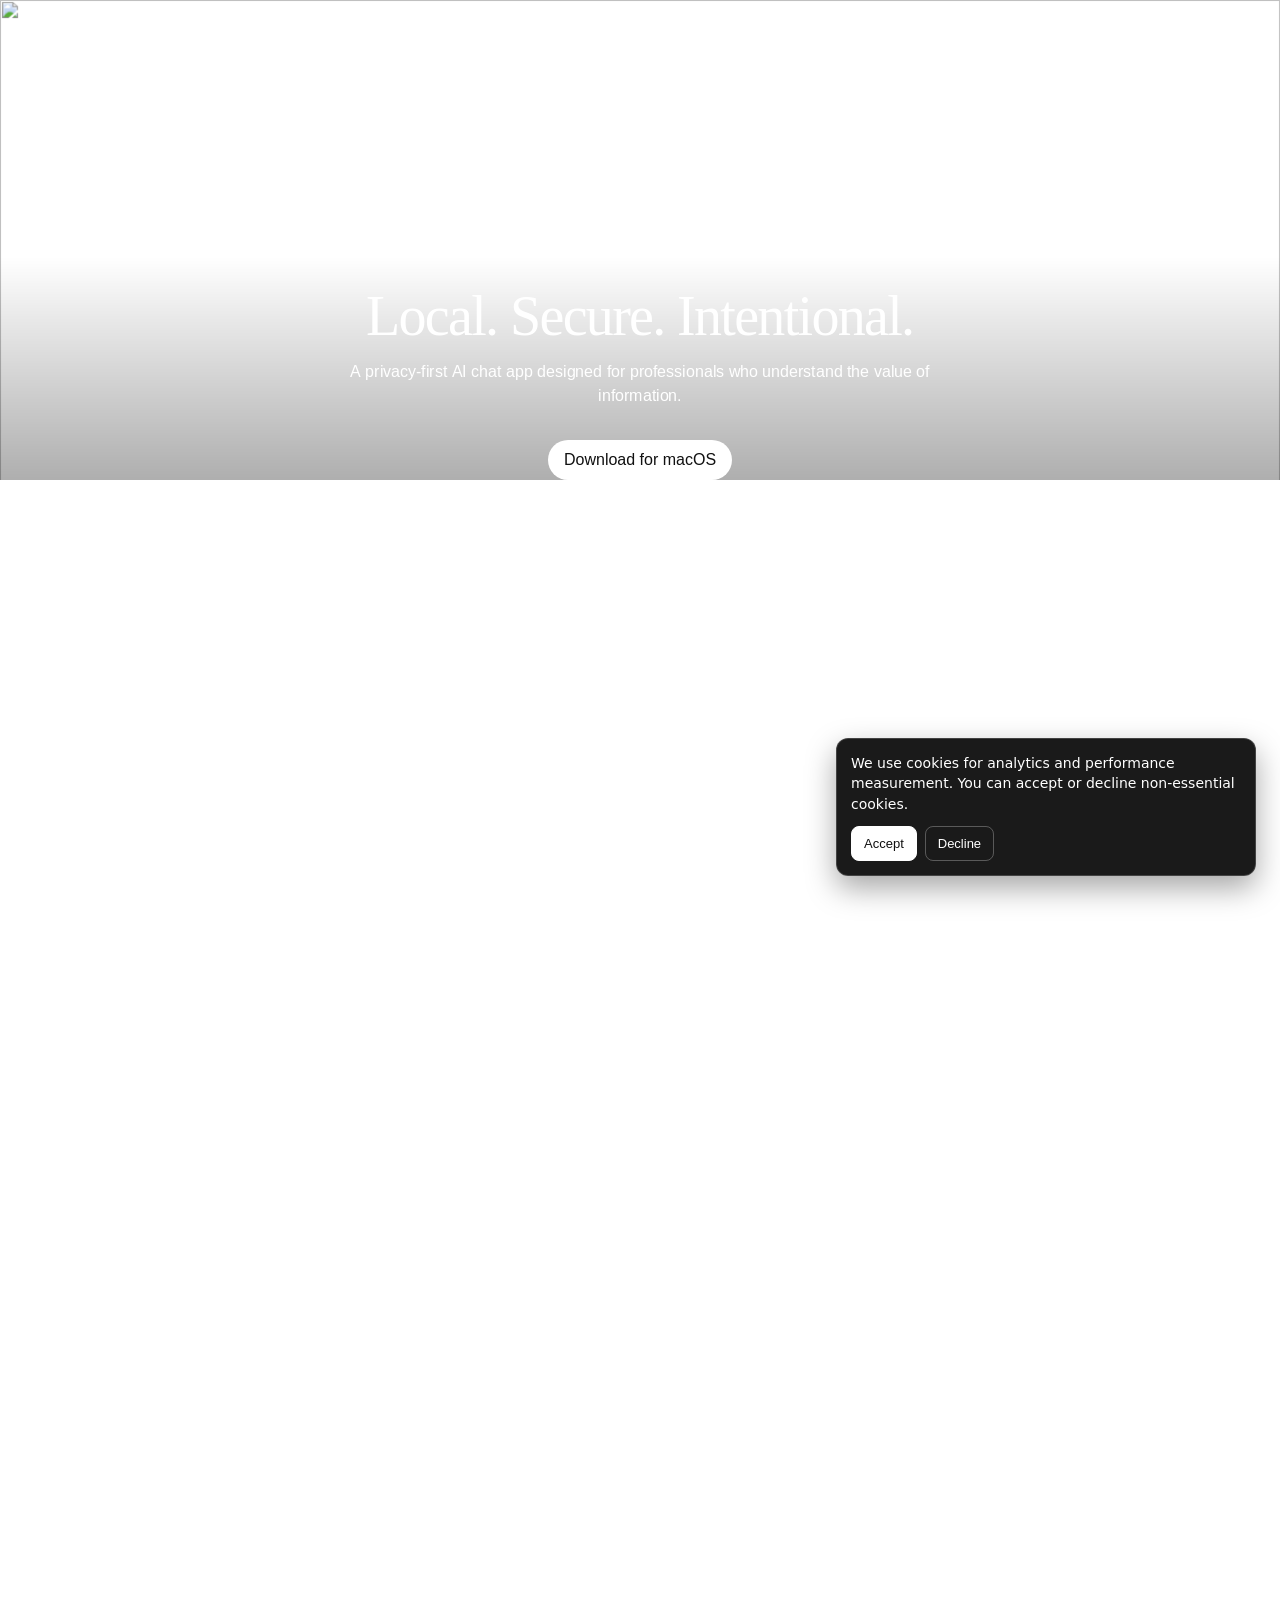
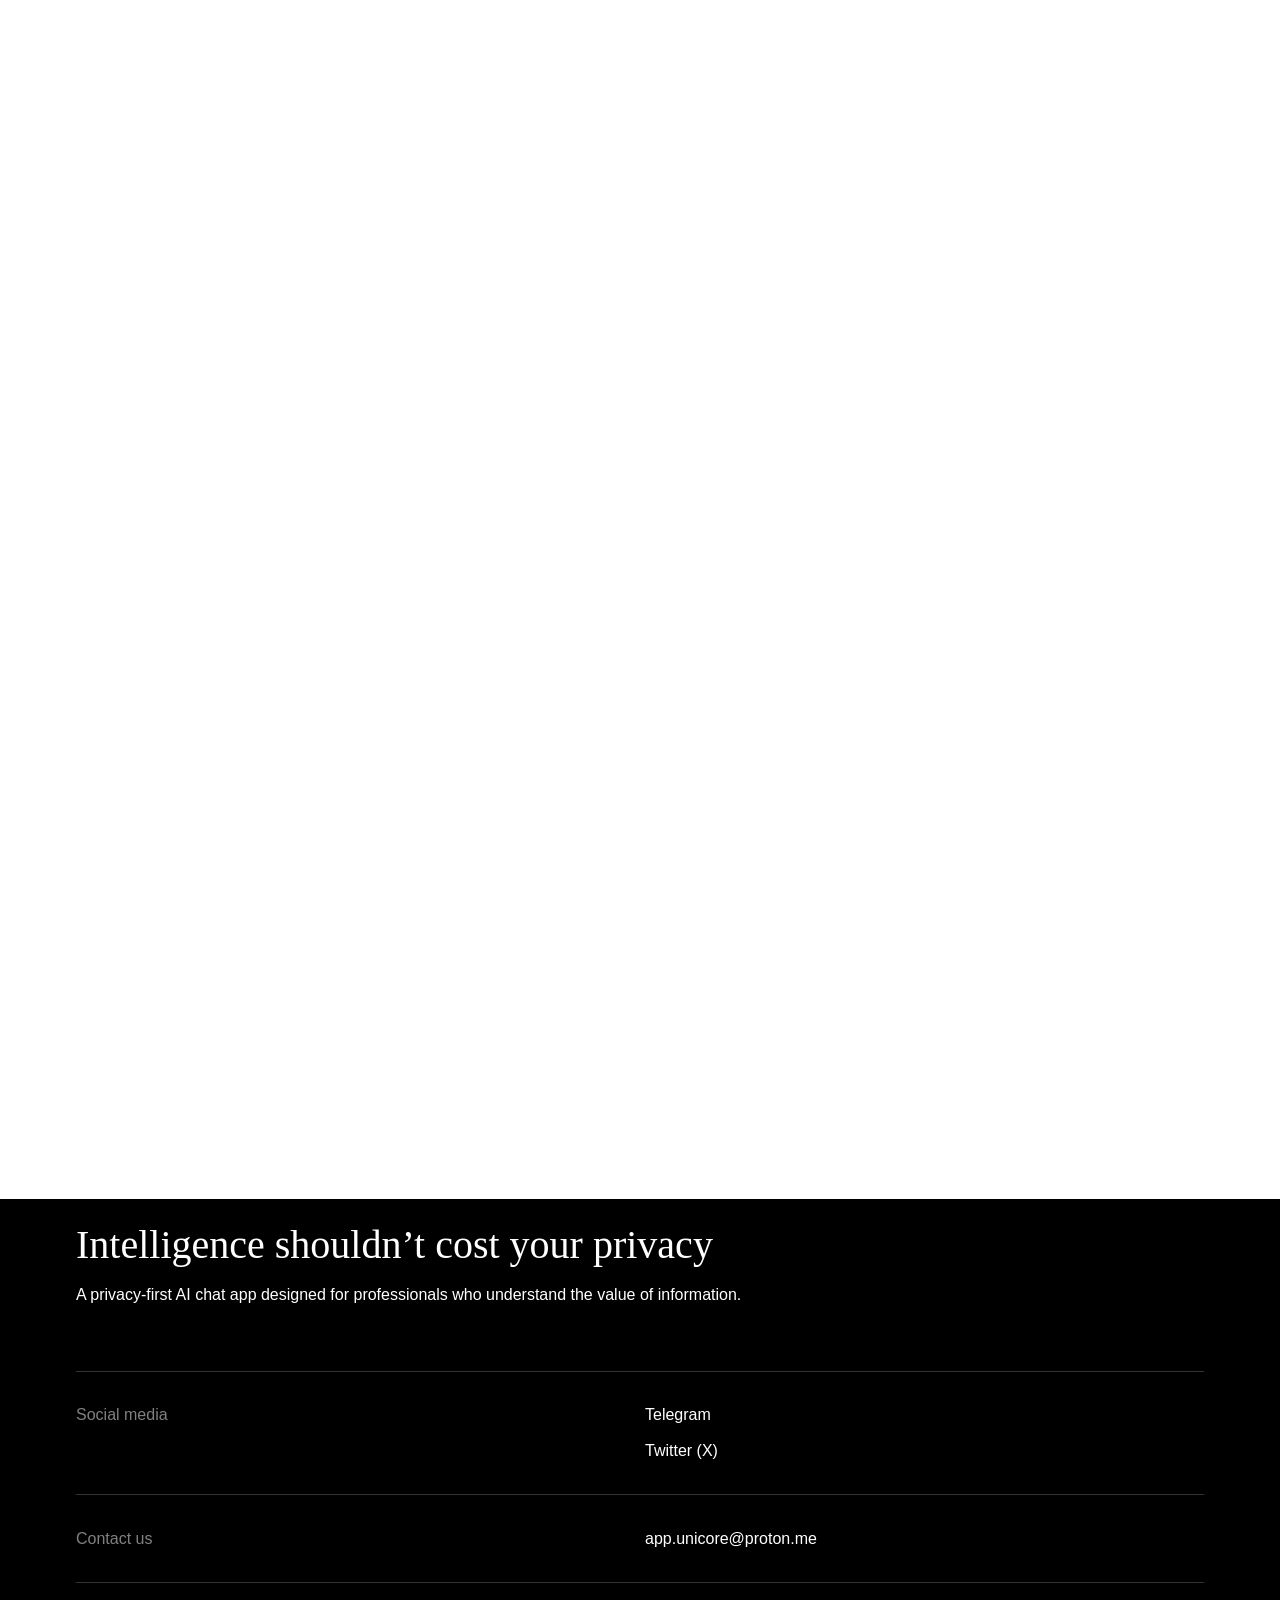
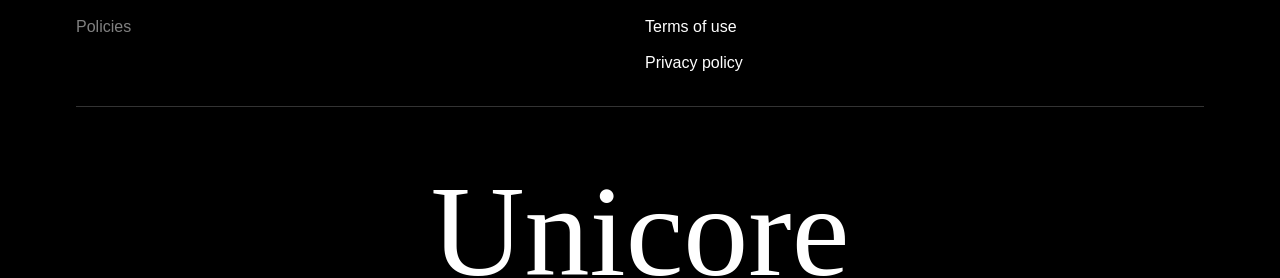
==== commit 6fae7f39: "Import new Framer legal pages and sync footer updates" ====
--- a/index.html
+++ b/index.html
@@ -1,4 +1,4 @@
-<!DOCTYPE html><!-- Made in Framer · framer.com ✨ --><!-- Published Feb 24, 2026, 10:52 AM UTC --><html lang="en-US" class="lenis"><head>
+<!DOCTYPE html><!-- Made in Framer · framer.com ✨ --><!-- Published Feb 25, 2026, 11:34 AM UTC --><html lang="en-US" class="lenis"><head>
 	<meta charset="utf-8">
 	
 	
@@ -21,8 +21,8 @@
 	<meta name="generator" content="Framer f353506">
 	<title>Unicore — Privacy-First AI Client for macOS</title>
     <meta name="description" content="Unicore is a macOS desktop AI client that puts you in control. Connect your own AI providers or run local models, keep all data private, and pay once — no subscriptions, no middlemen, no surprises.">
-    <meta name="framer-search-index" content="https://framerusercontent.com/sites/6F9vIuNVSReKz1v5MZgIg0/searchIndex-7NomklStjbbI.json">
-    <meta name="framer-search-index-fallback" content="https://framerusercontent.com/sites/6F9vIuNVSReKz1v5MZgIg0/searchIndex-sZaRBgNRE9kX.json">
+    <meta name="framer-search-index" content="https://framerusercontent.com/sites/6F9vIuNVSReKz1v5MZgIg0/searchIndex-2MyQzEHWvoWN.json">
+    <meta name="framer-search-index-fallback" content="https://framerusercontent.com/sites/6F9vIuNVSReKz1v5MZgIg0/searchIndex-9HFygAyEDK8L.json">
     <link href="https://framerusercontent.com/images/rOXxwzicophx0vdkIdhxT7VDmM.png" rel="icon" media="(prefers-color-scheme: light)">
     <link href="https://framerusercontent.com/images/hsIBMby7ouMwKdAq7YOruqIrN8Q.png" rel="icon" media="(prefers-color-scheme: dark)">
     <link rel="apple-touch-icon" href="https://framerusercontent.com/images/06GCfUZiFUk2lms86WCJymkL3E.png">
@@ -141,7 +141,7 @@
 @font-face { font-family: "Instrument Serif Placeholder"; src: local("Times New Roman"); ascent-override: 117.87%; descent-override: 36.91%; line-gap-override: 0.00%; size-adjust: 83.99% }
 @font-face { font-family: "Inter Placeholder"; src: local("Arial"); ascent-override: 89.79%; descent-override: 22.36%; line-gap-override: 0.00%; size-adjust: 107.89% }</style>
 	<link href="https://fonts.gstatic.com" rel="preconnect" crossorigin="">
-	<meta name="robots" content="index,follow,max-image-preview:large,max-snippet:-1,max-video-preview:-1"><link rel="canonical" href="https://zakutskii.github.io/unicore-website/"><meta property="og:url" content="https://zakutskii.github.io/unicore-website/"><style data-framer-css-ssr-minified="" data-framer-components="framer-lib-cursors-host framer-SP3te framer-CCvRr framer-lib-combinedCSSRules PropertyOverrides framer-d0TrQ framer-UPYVF framer-smGx3 framer-CiD9c framer-5yi3D framer-w8A2T framer-OSxUp framer-Ms9r8 framer-ohg0r framer-QoQ68 framer-tZ4UM">html,body,#main{box-sizing:border-box;margin:0;padding:0}:root{-webkit-font-smoothing:antialiased;-moz-osx-font-smoothing:grayscale}*{box-sizing:border-box;-webkit-font-smoothing:inherit}h1,h2,h3,h4,h5,h6,p,figure{margin:0}body,input,textarea,select,button{font-family:sans-serif;font-size:12px}body{--token-5d3602f5-d470-4b4b-916d-5b57bbf588f8:#6b7280;--token-94aa1dea-dfea-4fa5-8a42-bbeebe5052f2:#000;--token-33937e6f-dc3e-4c47-bf83-7d83f61531ea:#fff;--token-d56366ae-ad88-499c-8eb0-aa22484eb4f4:#858585b3;--token-fa4dcb27-7179-41c9-bbdc-0fe7fe502e97:#111;--token-df227308-60be-4193-a99e-717d73a86df8:#e5e5e5;--token-37b21b3d-3e44-4bf1-bf68-f20e67e05dae:#121212;--token-5f5e41aa-15b3-439f-89f1-3f142f1cf995:#fff;--token-6da9d50d-e927-4dcf-93ed-bf3b8039528b:#000;--token-7c18d885-3911-4b92-8b65-0360963f8eb5:#fff3;--token-18c2b5cb-5f3a-4a37-ad6a-197cd994af92:#fff;--token-5210968f-df6f-4515-bb95-2991de324907:#f5f5f5;--token-932ec4ef-c27c-4840-af3d-3d501c48a21e:#fff0;--token-e47778e7-c593-4ac9-8a2f-0a4dfd9d7d68:#fafafa00;--token-bad6d7ef-d880-4bf8-8504-e0f905d14890:#000;--token-1ca24cae-20d3-4f67-9ed7-c8f82be8026c:#0003;--token-989b44af-fed6-4905-add4-6bb7bd4484e7:#fff0;--token-62409a22-ab87-4956-ba3b-ba670653f3e0:#000;--token-f8169f6f-f3cc-43eb-afbe-5e02da29717c:#fff;--token-6c1d9656-4048-49fb-abd6-a772c7471c41:gray}@supports (z-index:calc(infinity)){}@supports (background:-webkit-named-image(i)) and (not (grid-template-rows:subgrid)){body{--framer-will-change-override:transform}}@supports (background:-webkit-named-image(i)) and (not (position-area:top right)){body{--framer-will-change-filter-override:filter}}[data-framer-component-type=Text] div div span,[data-framer-component-type=Text] a div span,[data-framer-component-type=Text] span span span,[data-framer-component-type=Text] p span span,[data-framer-component-type=Text] h1 span span,[data-framer-component-type=Text] h2 span span,[data-framer-component-type=Text] h3 span span,[data-framer-component-type=Text] h4 span span,[data-framer-component-type=Text] h5 span span,[data-framer-component-type=Text] h6 span span,[data-framer-component-type=Text] a{font-family:var(--font-family);font-style:var(--font-style);font-weight:min(calc(var(--framer-font-weight-increase,0) + var(--font-weight,400)),900);color:var(--text-color);letter-spacing:var(--letter-spacing);font-size:var(--font-size);text-transform:var(--text-transform);--text-decoration:var(--framer-text-decoration-style,solid)var(--framer-text-decoration,none)var(--framer-text-decoration-color,currentcolor)var(--framer-text-decoration-thickness,auto);--text-decoration-skip-ink:var(--framer-text-decoration-skip-ink);--text-underline-offset:var(--framer-text-decoration-offset);line-height:var(--line-height);--font-family:var(--framer-font-family);--font-style:var(--framer-font-style);--font-weight:var(--framer-font-weight);--text-color:var(--framer-text-color);--letter-spacing:var(--framer-letter-spacing);--font-size:var(--framer-font-size);--text-transform:var(--framer-text-transform);--line-height:var(--framer-line-height)}@supports not (color:color(display-p3 1 1 1)){p.framer-text,div.framer-text,h1.framer-text,h2.framer-text,h3.framer-text,h4.framer-text,h5.framer-text,h6.framer-text,li.framer-text,ol.framer-text,ul.framer-text,span.framer-text:not([data-text-fill]){color:var(--framer-blockquote-text-color-rgb,var(--framer-blockquote-text-color,var(--framer-text-color-rgb,var(--framer-text-color,#000))));-webkit-text-stroke-color:var(--framer-text-stroke-color-rgb,var(--framer-text-stroke-color,initial))}mark.framer-text{background-color:var(--framer-blockquote-text-background-color-rgb,var(--framer-blockquote-text-background-color,var(--framer-text-background-color-rgb,var(--framer-text-background-color,initial))))}}@supports not (color:color(display-p3 1 1 1)){code.framer-text,code.framer-text span.framer-text:not([data-text-fill]){color:var(--framer-blockquote-text-color-rgb,var(--framer-blockquote-text-color,var(--framer-code-text-color-rgb,var(--framer-code-text-color,var(--framer-text-color-rgb,var(--framer-text-color,#000))))))}}@supports not (color:color(display-p3 1 1 1)){a.framer-text,span.framer-text[data-nested-link]{color:var(--framer-blockquote-text-color-rgb,var(--framer-blockquote-text-color,var(--framer-link-text-color-rgb,var(--framer-link-text-color,var(--framer-text-color-rgb,var(--framer-text-color,#000))))));background-color:var(--framer-link-text-background-color-rgb,var(--framer-link-text-background-color,initial));-webkit-text-decoration-color:var(--framer-link-text-decoration-color-rgb,var(--framer-link-text-decoration-color,var(--framer-text-decoration-color-rgb,var(--framer-text-decoration-color,currentcolor))));text-decoration-color:var(--framer-link-text-decoration-color-rgb,var(--framer-link-text-decoration-color,var(--framer-text-decoration-color-rgb,var(--framer-text-decoration-color,currentcolor))))}}@supports not (color:color(display-p3 1 1 1)){code.framer-text a.framer-text,code.framer-text a.framer-text span.framer-text:not([data-text-fill]),code.framer-text span.framer-text[data-nested-link],code.framer-text span.framer-text[data-nested-link] span.framer-text:not([data-text-fill]){color:var(--framer-blockquote-text-color-rgb,var(--framer-blockquote-text-color,var(--framer-link-text-color-rgb,var(--framer-link-text-color,var(--framer-code-text-color-rgb,var(--framer-code-text-color,var(--framer-text-color-rgb,var(--framer-text-color,#000))))))))}}@supports not (color:color(display-p3 1 1 1)){a.framer-text:hover,span.framer-text[data-nested-link]:hover{color:var(--framer-link-hover-text-color-rgb,var(--framer-link-hover-text-color,var(--framer-blockquote-text-color-rgb,var(--framer-blockquote-text-color,var(--framer-link-text-color-rgb,var(--framer-link-text-color,var(--framer-text-color-rgb,var(--framer-text-color,#000))))))));background-color:var(--framer-link-hover-text-background-color-rgb,var(--framer-link-hover-text-background-color,var(--framer-link-text-background-color-rgb,var(--framer-link-text-background-color,var(--framer-text-background-color-rgb,var(--framer-text-background-color,initial))))));-webkit-text-decoration-color:var(--framer-link-hover-text-decoration-color-rgb,var(--framer-link-hover-text-decoration-color,var(--framer-link-text-decoration-color-rgb,var(--framer-link-text-decoration-color,var(--framer-text-decoration-color-rgb,var(--framer-text-decoration-color,currentcolor))))));text-decoration-color:var(--framer-link-hover-text-decoration-color-rgb,var(--framer-link-hover-text-decoration-color,var(--framer-link-text-decoration-color-rgb,var(--framer-link-text-decoration-color,var(--framer-text-decoration-color-rgb,var(--framer-text-decoration-color,currentcolor))))))}}@supports not (color:color(display-p3 1 1 1)){code.framer-text a.framer-text:hover,code.framer-text span.framer-text[data-nested-link]:hover{color:var(--framer-link-hover-text-color-rgb,var(--framer-link-hover-text-color,var(--framer-blockquote-text-color-rgb,var(--framer-blockquote-text-color,var(--framer-link-text-color-rgb,var(--framer-link-text-color,var(--framer-code-text-color-rgb,var(--framer-code-text-color,var(--framer-text-color-rgb,var(--framer-text-color,#000))))))))))}}@supports not (color:color(display-p3 1 1 1)){a.framer-text[data-framer-page-link-current],span.framer-text[data-framer-page-link-current]{color:var(--framer-link-current-text-color-rgb,var(--framer-link-current-text-color,var(--framer-link-text-color-rgb,var(--framer-link-text-color,var(--framer-text-color-rgb,var(--framer-text-color,#000))))));background-color:var(--framer-link-current-text-background-color-rgb,var(--framer-link-current-text-background-color,var(--framer-link-text-background-color-rgb,var(--framer-link-text-background-color,var(--framer-text-background-color-rgb,var(--framer-text-background-color,initial))))));-webkit-text-decoration-color:var(--framer-link-current-text-decoration-color-rgb,var(--framer-link-current-text-decoration-color,var(--framer-link-text-decoration-color-rgb,var(--framer-link-text-decoration-color,var(--framer-text-decoration-color-rgb,var(--framer-text-decoration-color,currentcolor))))));text-decoration-color:var(--framer-link-current-text-decoration-color-rgb,var(--framer-link-current-text-decoration-color,var(--framer-link-text-decoration-color-rgb,var(--framer-link-text-decoration-color,var(--framer-text-decoration-color-rgb,var(--framer-text-decoration-color,currentcolor))))))}}@supports not (color:color(display-p3 1 1 1)){code.framer-text a.framer-text[data-framer-page-link-current],code.framer-text a.framer-text[data-framer-page-link-current] span.framer-text:not([data-text-fill]),code.framer-text span.framer-text[data-framer-page-link-current],code.framer-text span.framer-text[data-framer-page-link-current] span.framer-text:not([data-text-fill]){color:var(--framer-link-current-text-color-rgb,var(--framer-link-current-text-color,var(--framer-link-text-color-rgb,var(--framer-link-text-color,var(--framer-code-text-color-rgb,var(--framer-code-text-color,var(--framer-text-color-rgb,var(--framer-text-color,#000))))))));background-color:var(--framer-link-current-text-background-color-rgb,var(--framer-link-current-text-background-color,var(--framer-link-text-background-color-rgb,var(--framer-link-text-background-color,var(--framer-text-background-color-rgb,var(--framer-text-background-color,initial))))))}}@supports not (color:color(display-p3 1 1 1)){a.framer-text[data-framer-page-link-current]:hover,span.framer-text[data-framer-page-link-current]:hover{color:var(--framer-link-hover-text-color-rgb,var(--framer-link-hover-text-color,var(--framer-link-current-text-color-rgb,var(--framer-link-current-text-color,var(--framer-link-text-color-rgb,var(--framer-link-text-color,var(--framer-code-text-color-rgb,var(--framer-code-text-color,var(--framer-text-color-rgb,var(--framer-text-color,#000))))))))));background-color:var(--framer-link-hover-text-background-color-rgb,var(--framer-link-hover-text-background-color,var(--framer-link-current-text-background-color-rgb,var(--framer-link-current-text-background-color,var(--framer-link-text-background-color-rgb,var(--framer-link-text-background-color,initial))))));-webkit-text-decoration-color:var(--framer-link-hover-text-decoration-color-rgb,var(--framer-link-hover-text-decoration-color,var(--framer-link-current-text-decoration-color-rgb,var(--framer-link-current-text-decoration-color,var(--framer-link-text-decoration-color-rgb,var(--framer-link-text-decoration-color,var(--framer-text-decoration-color-rgb,var(--framer-text-decoration-color,currentcolor))))))));text-decoration-color:var(--framer-link-hover-text-decoration-color-rgb,var(--framer-link-hover-text-decoration-color,var(--framer-link-current-text-decoration-color-rgb,var(--framer-link-current-text-decoration-color,var(--framer-link-text-decoration-color-rgb,var(--framer-link-text-decoration-color,var(--framer-text-decoration-color-rgb,var(--framer-text-decoration-color,currentcolor))))))))}}@supports not (color:color(display-p3 1 1 1)){code.framer-text a.framer-text[data-framer-page-link-current]:hover,code.framer-text a.framer-text[data-framer-page-link-current]:hover span.framer-text:not([data-text-fill]),code.framer-text span.framer-text[data-framer-page-link-current]:hover,code.framer-text span.framer-text[data-framer-page-link-current]:hover span.framer-text:not([data-text-fill]){color:var(--framer-link-hover-text-color-rgb,var(--framer-link-hover-text-color,var(--framer-link-current-text-color-rgb,var(--framer-link-current-text-color,var(--framer-link-text-color-rgb,var(--framer-link-text-color,var(--framer-code-text-color-rgb,var(--framer-code-text-color,var(--framer-text-color-rgb,var(--framer-text-color,#000))))))))));background-color:var(--framer-link-hover-text-background-color-rgb,var(--framer-link-hover-text-background-color,var(--framer-link-current-text-background-color-rgb,var(--framer-link-current-text-background-color,var(--framer-link-text-background-color-rgb,var(--framer-link-text-background-color,initial))))))}}@supports not (aspect-ratio:1){.framer-text-module:not([data-width=fit])[style*=aspect-ratio]{position:relative!important}.framer-text-module:not([data-width=fit])[style*=aspect-ratio]:before{content:"";padding-bottom:calc(100%/calc(var(--aspect-ratio)));display:block}.framer-text-module[data-width=fill]>:first-child,.framer-text-module[data-width=fill]>.ssr-variant>:first-child,.framer-text-module:not([data-width=fit])[style*=aspect-ratio]>:first-child,.framer-text-module:not([data-width=fit])[style*=aspect-ratio]>.ssr-variant>:first-child{position:absolute;top:0;left:0;height:100%!important}}@supports not (overflow:clip){:root{--overflow-clip-fallback:hidden}}@supports (background:-webkit-named-image(i)) and (not (contain-intrinsic-size:inherit)){div.framer-text,p.framer-text,h1.framer-text,h2.framer-text,h3.framer-text,h4.framer-text,h5.framer-text,h6.framer-text,ol.framer-text,ul.framer-text,li.framer-text,blockquote.framer-text,.framer-text.framer-image{display:var(--text-truncation-display-inline-for-safari-16,revert)}div.framer-text:after,p.framer-text:after,h1.framer-text:after,h2.framer-text:after,h3.framer-text:after,h4.framer-text:after,h5.framer-text:after,h6.framer-text:after,ol.framer-text:after,ul.framer-text:after,li.framer-text:after,blockquote.framer-text:after,.framer-text.framer-image:after{content:var(--text-truncation-line-break-for-safari-16);white-space:pre}.framer-text.framer-text-module,.framer-text.framer-table-wrapper{display:var(--text-truncation-display-none-for-safari-16,revert)}p.framer-text[data-text-fill]{display:var(--text-truncation-display-inline-for-safari-16,inline-block)}}@supports (corner-shape:superellipse(2)){:root{--one-if-corner-shape-supported:1}}.framer-cursor-none,.framer-cursor-none *{cursor:none!important}.framer-pointer-events-none,.framer-pointer-events-none *{pointer-events:none!important}@supports (aspect-ratio:1){body{--framer-aspect-ratio-supported:auto}}.framer-SP3te.framer-1io3tk7,.framer-SP3te .framer-1io3tk7{display:block}.framer-SP3te.framer-13m6tj0{background-color:var(--token-5f5e41aa-15b3-439f-89f1-3f142f1cf995,#000);flex-flow:column;place-content:center flex-start;align-items:center;gap:0;width:100%;height:min-content;padding:0;display:flex;position:relative;overflow:hidden}.framer-SP3te .framer-799ig0-container{-webkit-user-select:none;user-select:none;pointer-events:none;z-index:-1;flex:none;order:-1000;width:auto;height:auto;position:absolute;top:0;left:50%;transform:translate(-50%)}.framer-SP3te .framer-1ihv89v{background:0 0;flex-grow:1;width:0;height:0;margin:0;position:relative}.framer-SP3te .framer-kxupm0-container{flex:none;order:1002;width:100%;height:auto;position:relative}[data-layout-template=true]>#overlay{margin-bottom:0}html.lenis{height:auto}.lenis.lenis-smooth{scroll-behavior:auto!important}.lenis.lenis-smooth [data-lenis-prevent]{overscroll-behavior:contain}.lenis.lenis-stopped{overflow:hidden}.lenis.lenis-scrolling iframe{pointer-events:none}@supports (aspect-ratio:1){body{--framer-aspect-ratio-supported:auto}}.framer-CCvRr.framer-lux5qc,.framer-CCvRr .framer-lux5qc{display:block}.framer-CCvRr.framer-72rtr7{background-color:var(--token-bad6d7ef-d880-4bf8-8504-e0f905d14890,#000);flex-flow:column;place-content:center flex-start;align-items:center;gap:0;width:1200px;height:min-content;padding:0;display:flex;position:relative;overflow:hidden}.framer-CCvRr .framer-1o54d2s{flex-flow:column;flex:none;place-content:center;align-items:center;gap:64px;width:100%;height:min-content;padding:192px 0 0;display:flex;position:relative;overflow:hidden}.framer-CCvRr .framer-r77l27{z-index:2;flex-flow:column;flex:none;place-content:center flex-start;align-items:center;gap:64px;width:100%;max-width:60%;height:min-content;padding:0;display:flex;position:relative;overflow:visible}.framer-CCvRr .framer-mrde5t{flex-flow:column;flex:none;place-content:center;align-items:center;gap:32px;width:100%;height:min-content;padding:0;display:flex;position:relative;overflow:visible}.framer-CCvRr .framer-k3cbv4{height:64px;overflow:var(--overflow-clip-fallback,clip);will-change:var(--framer-will-change-effect-override,transform);flex:none;width:64px;position:relative}.framer-CCvRr .framer-165yq29{width:64px;height:64px;position:absolute;top:0;left:0}.framer-CCvRr .framer-r55lhe{width:46px;height:54px;position:absolute;top:0;left:0}.framer-CCvRr .framer-3ojxsk{width:61px;height:64px;position:absolute;top:0;left:3px}.framer-CCvRr .framer-17gh1pu{width:43px;height:28px;position:absolute;top:0;left:0}.framer-CCvRr .framer-p7ebjr{width:46px;height:54px;position:absolute;top:11px;left:16px}.framer-CCvRr .framer-kbivcj{width:43px;height:28px;position:absolute;top:36px;left:19px}.framer-CCvRr .framer-gxlp5f{flex-flow:column;flex:none;place-content:center flex-start;align-items:center;gap:16px;width:100%;height:min-content;padding:0;display:flex;position:relative;overflow:visible}.framer-CCvRr .framer-1yyzufc{--framer-paragraph-spacing:66px;white-space:pre-wrap;word-break:break-word;word-wrap:break-word;flex:none;width:100%;height:auto;position:relative}.framer-CCvRr .framer-1hpalyd{--framer-paragraph-spacing:20px;white-space:pre-wrap;word-break:break-word;word-wrap:break-word;flex:none;width:auto;max-width:80%;height:auto;position:relative}.framer-CCvRr .framer-szl3x7-container{will-change:var(--framer-will-change-effect-override,transform);flex:none;width:auto;height:auto;position:relative}.framer-CCvRr .framer-1cfaec9{aspect-ratio:1.67308;height:var(--framer-aspect-ratio-supported,431px);flex:none;width:100%;position:relative;overflow:visible}.framer-CCvRr .framer-1a0h3hm{flex:none;width:100%;height:126%;position:absolute;top:0;left:0%;overflow:hidden}.framer-CCvRr .framer-1oov14a{z-index:2;background:linear-gradient(#0000 45%,#000000b3 100%);flex:none;width:100%;height:100vh;position:absolute;top:calc(50% - 50vh);left:0%;overflow:hidden}.framer-CCvRr .framer-1bgsizk,.framer-CCvRr .framer-1gqaosy{will-change:var(--framer-will-change-effect-override,transform);z-index:1;flex:none;width:100%;height:100%;position:absolute;top:0%;left:0%;overflow:hidden}.framer-CCvRr .framer-m7bx2v{-webkit-user-select:none;user-select:none;opacity:.13;pointer-events:none;will-change:var(--framer-will-change-filter-override,filter);z-index:5;flex:none;width:100%;height:100%;position:absolute;top:0;left:0%;overflow:hidden}.framer-CCvRr .framer-1h4gkb5{border-radius:40px;flex-flow:column;flex:none;place-content:center;align-items:center;gap:40px;width:100%;max-width:1128px;height:min-content;padding:96px 24px;scroll-margin-top:40px;display:flex;position:relative;overflow:visible}.framer-CCvRr .framer-dipnpp{-webkit-user-select:none;user-select:none;pointer-events:auto;white-space:pre;flex:none;width:auto;height:auto;position:relative}.framer-CCvRr .framer-1mczeg1{flex-flow:row;flex:none;place-content:center;align-items:center;gap:0 12px;width:100%;height:min-content;padding:0;display:flex;position:relative;overflow:visible}.framer-CCvRr .framer-1seh8u1-container,.framer-CCvRr .framer-1qnsl6t-container,.framer-CCvRr .framer-1ekz4n7-container{flex:1 0 0;width:1px;height:auto;position:relative}.framer-CCvRr .framer-pfwgr6{border-radius:40px;flex-flow:column;flex:none;place-content:center;align-items:center;gap:40px;width:100%;max-width:1128px;height:min-content;padding:96px 24px;display:flex;position:relative;overflow:visible}.framer-CCvRr .framer-1fierah,.framer-CCvRr .framer-180ympr,.framer-CCvRr .framer-1r9bfnw{-webkit-user-select:none;user-select:none;pointer-events:auto;white-space:pre-wrap;word-break:break-word;word-wrap:break-word;flex:none;width:100%;height:auto;position:relative}.framer-CCvRr .framer-pkbxqw-container{flex:none;width:100%;height:auto;position:relative}.framer-CCvRr .framer-1n2vxeh{border-radius:20px;flex-flow:column;flex:none;place-content:center;align-items:center;gap:40px;width:100%;max-width:1128px;height:min-content;padding:96px 24px;scroll-margin-top:40px;display:flex;position:relative;overflow:visible}.framer-CCvRr .framer-1mwivdf{--framer-link-text-color:#09f;--framer-link-text-decoration:underline;-webkit-user-select:none;user-select:none;white-space:pre-wrap;word-break:break-word;word-wrap:break-word;flex:none;width:100%;height:auto;position:relative}.framer-CCvRr .framer-varopb-container{z-index:2;flex:none;width:100%;height:auto;position:relative}.framer-CCvRr .framer-1r8s24d{border-radius:20px;flex-flow:row;flex:none;place-content:center;align-items:center;gap:48px;width:100%;max-width:1128px;height:min-content;padding:96px 24px;scroll-margin-top:40px;display:flex;position:relative;overflow:visible}.framer-CCvRr .framer-dwd9al{height:360px;overflow:var(--overflow-clip-fallback,clip);flex-flow:column;flex:1 0 0;place-content:center;align-items:center;gap:10px;width:1px;padding:48px;display:flex;position:relative}.framer-CCvRr .framer-fvivdo{z-index:3;flex-flow:column;flex:none;place-content:center;align-items:center;gap:32px;width:100%;max-width:330px;height:min-content;padding:0;display:flex;position:relative;overflow:visible}.framer-CCvRr .framer-1kwbp1s{height:min-content;overflow:var(--overflow-clip-fallback,clip);flex-flow:column;flex:none;place-content:center;align-items:center;gap:12px;width:100%;padding:0;display:flex;position:relative}.framer-CCvRr .framer-qv4o48-container{flex:none;width:auto;height:36px;position:relative}.framer-CCvRr .framer-wlyj1v{flex:none;width:100%;height:100%;position:absolute;bottom:0;left:0%;overflow:hidden}.framer-CCvRr .framer-pb1mx2{z-index:2;background:linear-gradient(#0000 0%,#00000080 100%);flex:none;width:100%;height:100%;position:absolute;top:0%;left:0%;overflow:hidden}.framer-dBlCG .framer-styles-preset-18dw6p4:not(.rich-text-wrapper),.framer-dBlCG .framer-styles-preset-18dw6p4.rich-text-wrapper h1{--framer-font-family:"Instrument Serif","Instrument Serif Placeholder",serif;--framer-font-family-italic:"Instrument Serif","Instrument Serif Placeholder",serif;--framer-font-open-type-features:normal;--framer-font-size:56px;--framer-font-style:normal;--framer-font-style-italic:italic;--framer-font-variation-axes:normal;--framer-font-weight:400;--framer-font-weight-italic:400;--framer-letter-spacing:-.03em;--framer-line-height:1em;--framer-paragraph-spacing:0px;--framer-text-alignment:center;--framer-text-color:var(--token-fa4dcb27-7179-41c9-bbdc-0fe7fe502e97,#fff);--framer-text-decoration:none;--framer-text-stroke-color:initial;--framer-text-stroke-width:initial;--framer-text-transform:none}@media (max-width:1199px) and (min-width:810px){.framer-dBlCG .framer-styles-preset-18dw6p4:not(.rich-text-wrapper),.framer-dBlCG .framer-styles-preset-18dw6p4.rich-text-wrapper h1{--framer-font-family:"Instrument Serif","Instrument Serif Placeholder",serif;--framer-font-family-italic:"Instrument Serif","Instrument Serif Placeholder",serif;--framer-font-open-type-features:normal;--framer-font-size:56px;--framer-font-style:normal;--framer-font-style-italic:italic;--framer-font-variation-axes:normal;--framer-font-weight:400;--framer-font-weight-italic:400;--framer-letter-spacing:-.03em;--framer-line-height:1.2em;--framer-paragraph-spacing:0px;--framer-text-alignment:center;--framer-text-color:var(--token-fa4dcb27-7179-41c9-bbdc-0fe7fe502e97,#fff);--framer-text-decoration:none;--framer-text-stroke-color:initial;--framer-text-stroke-width:initial;--framer-text-transform:none}}@media (max-width:809px) and (min-width:0){.framer-dBlCG .framer-styles-preset-18dw6p4:not(.rich-text-wrapper),.framer-dBlCG .framer-styles-preset-18dw6p4.rich-text-wrapper h1{--framer-font-family:"Instrument Serif","Instrument Serif Placeholder",serif;--framer-font-family-italic:"Instrument Serif","Instrument Serif Placeholder",serif;--framer-font-open-type-features:normal;--framer-font-size:40px;--framer-font-style:normal;--framer-font-style-italic:italic;--framer-font-variation-axes:normal;--framer-font-weight:400;--framer-font-weight-italic:400;--framer-letter-spacing:-.03em;--framer-line-height:48px;--framer-paragraph-spacing:0px;--framer-text-alignment:center;--framer-text-color:var(--token-fa4dcb27-7179-41c9-bbdc-0fe7fe502e97,#fff);--framer-text-decoration:none;--framer-text-stroke-color:initial;--framer-text-stroke-width:initial;--framer-text-transform:none}}@media (max-width:1199px) and (min-width:810px){.framer-Jp5Zs .framer-styles-preset-1eyg8rr:not(.rich-text-wrapper),.framer-Jp5Zs .framer-styles-preset-1eyg8rr.rich-text-wrapper h2{--framer-font-family:"Instrument Serif","Instrument Serif Placeholder",serif;--framer-font-family-bold:"Instrument Serif","Instrument Serif Placeholder",serif;--framer-font-family-bold-italic:"Instrument Serif","Instrument Serif Placeholder",serif;--framer-font-family-italic:"Instrument Serif","Instrument Serif Placeholder",serif;--framer-font-open-type-features:normal;--framer-font-size:32px;--framer-font-style:normal;--framer-font-style-bold:normal;--framer-font-style-bold-italic:italic;--framer-font-style-italic:italic;--framer-font-variation-axes:normal;--framer-font-weight:400;--framer-font-weight-bold:400;--framer-font-weight-bold-italic:400;--framer-font-weight-italic:400;--framer-letter-spacing:0em;--framer-line-height:1.1em;--framer-paragraph-spacing:40px;--framer-text-alignment:left;--framer-text-color:var(--token-fa4dcb27-7179-41c9-bbdc-0fe7fe502e97,#fff);--framer-text-decoration:none;--framer-text-stroke-color:initial;--framer-text-stroke-width:initial;--framer-text-transform:none}}@media (max-width:809px) and (min-width:0){.framer-Jp5Zs .framer-styles-preset-1eyg8rr:not(.rich-text-wrapper),.framer-Jp5Zs .framer-styles-preset-1eyg8rr.rich-text-wrapper h2{--framer-font-family:"Instrument Serif","Instrument Serif Placeholder",serif;--framer-font-family-bold:"Instrument Serif","Instrument Serif Placeholder",serif;--framer-font-family-bold-italic:"Instrument Serif","Instrument Serif Placeholder",serif;--framer-font-family-italic:"Instrument Serif","Instrument Serif Placeholder",serif;--framer-font-open-type-features:normal;--framer-font-size:32px;--framer-font-style:normal;--framer-font-style-bold:normal;--framer-font-style-bold-italic:italic;--framer-font-style-italic:italic;--framer-font-variation-axes:normal;--framer-font-weight:400;--framer-font-weight-bold:400;--framer-font-weight-bold-italic:400;--framer-font-weight-italic:400;--framer-letter-spacing:0em;--framer-line-height:1.2em;--framer-paragraph-spacing:40px;--framer-text-alignment:left;--framer-text-color:var(--token-fa4dcb27-7179-41c9-bbdc-0fe7fe502e97,#fff);--framer-text-decoration:none;--framer-text-stroke-color:initial;--framer-text-stroke-width:initial;--framer-text-transform:none}}@media (min-width:810px) and (max-width:1199.98px){.framer-CCvRr.framer-72rtr7{width:810px}.framer-CCvRr .framer-r77l27{max-width:80%}.framer-CCvRr .framer-1cfaec9{height:var(--framer-aspect-ratio-supported,388px)}.framer-CCvRr .framer-1mczeg1{place-content:flex-start;align-items:flex-start}.framer-CCvRr .framer-1ekz4n7-container{align-self:stretch}.framer-CCvRr .framer-1n2vxeh,.framer-CCvRr .framer-1r8s24d{padding:80px 24px}.framer-CCvRr .framer-fvivdo{max-width:340px}}@media (max-width:809.98px){.framer-CCvRr.framer-72rtr7{width:390px}.framer-CCvRr .framer-1o54d2s{height:100vh;padding:0}.framer-CCvRr .framer-r77l27{max-width:80%}.framer-CCvRr .framer-1oov14a{flex-flow:column;place-content:center;align-items:center;gap:10px;padding:0;display:flex}.framer-CCvRr .framer-1mczeg1{flex-direction:column;gap:12px}.framer-CCvRr .framer-1seh8u1-container,.framer-CCvRr .framer-1qnsl6t-container,.framer-CCvRr .framer-1ekz4n7-container{flex:none;width:100%}.framer-CCvRr .framer-pfwgr6{padding:96px 16px}.framer-CCvRr .framer-1n2vxeh{padding:80px 16px}.framer-CCvRr .framer-1r8s24d{flex-direction:column;padding:80px 16px}.framer-CCvRr .framer-dwd9al{flex:none;width:100%;padding:24px}}body{--framer-will-change-override:none}@supports (background:-webkit-named-image(i)) and (not (grid-template-rows:subgrid)){body{--framer-will-change-override:transform}}body{--framer-will-change-filter-override:none}@supports (background:-webkit-named-image(i)) and (not (position-area:top right)){body{--framer-will-change-filter-override:filter}}[data-framer-component-type]{position:absolute}[data-framer-component-type=Text]{cursor:inherit}[data-framer-component-text-autosized] *{white-space:pre}[data-framer-component-type=Text]>*{text-align:var(--framer-text-alignment,start)}[data-framer-component-type=Text] span span,[data-framer-component-type=Text] p span,[data-framer-component-type=Text] h1 span,[data-framer-component-type=Text] h2 span,[data-framer-component-type=Text] h3 span,[data-framer-component-type=Text] h4 span,[data-framer-component-type=Text] h5 span,[data-framer-component-type=Text] h6 span{display:block}[data-framer-component-type=Text] span span span,[data-framer-component-type=Text] p span span,[data-framer-component-type=Text] h1 span span,[data-framer-component-type=Text] h2 span span,[data-framer-component-type=Text] h3 span span,[data-framer-component-type=Text] h4 span span,[data-framer-component-type=Text] h5 span span,[data-framer-component-type=Text] h6 span span{display:unset}[data-framer-component-type=Text] div div span,[data-framer-component-type=Text] a div span,[data-framer-component-type=Text] span span span,[data-framer-component-type=Text] p span span,[data-framer-component-type=Text] h1 span span,[data-framer-component-type=Text] h2 span span,[data-framer-component-type=Text] h3 span span,[data-framer-component-type=Text] h4 span span,[data-framer-component-type=Text] h5 span span,[data-framer-component-type=Text] h6 span span,[data-framer-component-type=Text] a{font-family:var(--font-family);font-style:var(--font-style);font-weight:min(calc(var(--framer-font-weight-increase,0) + var(--font-weight,400)),900);color:var(--text-color);letter-spacing:var(--letter-spacing);font-size:var(--font-size);text-transform:var(--text-transform);--text-decoration:var(--framer-text-decoration-style,solid)var(--framer-text-decoration,none)var(--framer-text-decoration-color,currentcolor)var(--framer-text-decoration-thickness,auto);--text-decoration-skip-ink:var(--framer-text-decoration-skip-ink);--text-underline-offset:var(--framer-text-decoration-offset);line-height:var(--line-height);--font-family:var(--framer-font-family);--font-style:var(--framer-font-style);--font-weight:var(--framer-font-weight);--text-color:var(--framer-text-color);--letter-spacing:var(--framer-letter-spacing);--font-size:var(--framer-font-size);--text-transform:var(--framer-text-transform);--line-height:var(--framer-line-height)}[data-framer-component-type=Text] a,[data-framer-component-type=Text] a div span,[data-framer-component-type=Text] a span span span,[data-framer-component-type=Text] a p span span,[data-framer-component-type=Text] a h1 span span,[data-framer-component-type=Text] a h2 span span,[data-framer-component-type=Text] a h3 span span,[data-framer-component-type=Text] a h4 span span,[data-framer-component-type=Text] a h5 span span,[data-framer-component-type=Text] a h6 span span{--font-family:var(--framer-link-font-family,var(--framer-font-family));--font-style:var(--framer-link-font-style,var(--framer-font-style));--font-weight:var(--framer-link-font-weight,var(--framer-font-weight));--text-color:var(--framer-link-text-color,var(--framer-text-color));--font-size:var(--framer-link-font-size,var(--framer-font-size));--text-transform:var(--framer-link-text-transform,var(--framer-text-transform));--text-decoration:var(--framer-link-text-decoration-style,var(--framer-text-decoration-style,solid))var(--framer-link-text-decoration,var(--framer-text-decoration,none))var(--framer-link-text-decoration-color,var(--framer-text-decoration-color,currentcolor))var(--framer-link-text-decoration-thickness,var(--framer-text-decoration-thickness,auto));--text-decoration-skip-ink:var(--framer-link-text-decoration-skip-ink,var(--framer-text-decoration-skip-ink));--text-underline-offset:var(--framer-link-text-decoration-offset,var(--framer-text-decoration-offset))}[data-framer-component-type=Text] a:hover,[data-framer-component-type=Text] a div span:hover,[data-framer-component-type=Text] a span span span:hover,[data-framer-component-type=Text] a p span span:hover,[data-framer-component-type=Text] a h1 span span:hover,[data-framer-component-type=Text] a h2 span span:hover,[data-framer-component-type=Text] a h3 span span:hover,[data-framer-component-type=Text] a h4 span span:hover,[data-framer-component-type=Text] a h5 span span:hover,[data-framer-component-type=Text] a h6 span span:hover{--font-family:var(--framer-link-hover-font-family,var(--framer-link-font-family,var(--framer-font-family)));--font-style:var(--framer-link-hover-font-style,var(--framer-link-font-style,var(--framer-font-style)));--font-weight:var(--framer-link-hover-font-weight,var(--framer-link-font-weight,var(--framer-font-weight)));--text-color:var(--framer-link-hover-text-color,var(--framer-link-text-color,var(--framer-text-color)));--font-size:var(--framer-link-hover-font-size,var(--framer-link-font-size,var(--framer-font-size)));--text-transform:var(--framer-link-hover-text-transform,var(--framer-link-text-transform,var(--framer-text-transform)));--text-decoration:var(--framer-link-hover-text-decoration-style,var(--framer-link-text-decoration-style,var(--framer-text-decoration-style,solid)))var(--framer-link-hover-text-decoration,var(--framer-link-text-decoration,var(--framer-text-decoration,none)))var(--framer-link-hover-text-decoration-color,var(--framer-link-text-decoration-color,var(--framer-text-decoration-color,currentcolor)))var(--framer-link-hover-text-decoration-thickness,var(--framer-link-text-decoration-thickness,var(--framer-text-decoration-thickness,auto)));--text-decoration-skip-ink:var(--framer-link-hover-text-decoration-skip-ink,var(--framer-link-text-decoration-skip-ink,var(--framer-text-decoration-skip-ink)));--text-underline-offset:var(--framer-link-hover-text-decoration-offset,var(--framer-link-text-decoration-offset,var(--framer-text-decoration-offset)))}[data-framer-component-type=Text].isCurrent a,[data-framer-component-type=Text].isCurrent a div span,[data-framer-component-type=Text].isCurrent a span span span,[data-framer-component-type=Text].isCurrent a p span span,[data-framer-component-type=Text].isCurrent a h1 span span,[data-framer-component-type=Text].isCurrent a h2 span span,[data-framer-component-type=Text].isCurrent a h3 span span,[data-framer-component-type=Text].isCurrent a h4 span span,[data-framer-component-type=Text].isCurrent a h5 span span,[data-framer-component-type=Text].isCurrent a h6 span span{--font-family:var(--framer-link-current-font-family,var(--framer-link-font-family,var(--framer-font-family)));--font-style:var(--framer-link-current-font-style,var(--framer-link-font-style,var(--framer-font-style)));--font-weight:var(--framer-link-current-font-weight,var(--framer-link-font-weight,var(--framer-font-weight)));--text-color:var(--framer-link-current-text-color,var(--framer-link-text-color,var(--framer-text-color)));--font-size:var(--framer-link-current-font-size,var(--framer-link-font-size,var(--framer-font-size)));--text-transform:var(--framer-link-current-text-transform,var(--framer-link-text-transform,var(--framer-text-transform)));--text-decoration:var(--framer-link-current-text-decoration-style,var(--framer-link-text-decoration-style,var(--framer-text-decoration-style,solid)))var(--framer-link-current-text-decoration,var(--framer-link-text-decoration,var(--framer-text-decoration,none)))var(--framer-link-current-text-decoration-color,var(--framer-link-text-decoration-color,var(--framer-text-decoration-color,currentcolor)))var(--framer-link-current-text-decoration-thickness,var(--framer-link-text-decoration-thickness,var(--framer-text-decoration-thickness,auto)));--text-decoration-skip-ink:var(--framer-link-current-text-decoration-skip-ink,var(--framer-link-text-decoration-skip-ink,var(--framer-text-decoration-skip-ink)));--text-underline-offset:var(--framer-link-current-text-decoration-offset,var(--framer-link-text-decoration-offset,var(--framer-text-decoration-offset)))}[data-framer-component-type=RichTextContainer]{outline:none;flex-direction:column;flex-shrink:0;justify-content:flex-start;display:flex}p.framer-text,div.framer-text,figure.framer-text,h1.framer-text,h2.framer-text,h3.framer-text,h4.framer-text,h5.framer-text,h6.framer-text,ol.framer-text,ul.framer-text{margin:0;padding:0}p.framer-text,div.framer-text,h1.framer-text,h2.framer-text,h3.framer-text,h4.framer-text,h5.framer-text,h6.framer-text,li.framer-text,ol.framer-text,ul.framer-text,mark.framer-text,span.framer-text:not([data-text-fill]){font-family:var(--framer-font-family-preview,var(--framer-blockquote-font-family,var(--framer-font-family,Inter,Inter Placeholder,sans-serif)));font-style:var(--framer-font-style-preview,var(--framer-blockquote-font-style,var(--framer-font-style,normal)));font-weight:var(--framer-font-weight-preview,var(--framer-blockquote-font-weight,var(--framer-font-weight,400)));color:var(--framer-blockquote-text-color,var(--framer-text-color,#000));font-size:calc(var(--framer-blockquote-font-size,var(--framer-font-size,16px))*var(--framer-font-size-scale,1));letter-spacing:var(--framer-blockquote-letter-spacing,var(--framer-letter-spacing,0));text-transform:var(--framer-blockquote-text-transform,var(--framer-text-transform,none));-webkit-text-decoration-line:var(--framer-blockquote-text-decoration,var(--framer-text-decoration,initial));text-decoration-line:var(--framer-blockquote-text-decoration,var(--framer-text-decoration,initial));-webkit-text-decoration-style:var(--framer-blockquote-text-decoration-style,var(--framer-text-decoration-style,initial));text-decoration-style:var(--framer-blockquote-text-decoration-style,var(--framer-text-decoration-style,initial));-webkit-text-decoration-color:var(--framer-blockquote-text-decoration-color,var(--framer-text-decoration-color,initial));text-decoration-color:var(--framer-blockquote-text-decoration-color,var(--framer-text-decoration-color,initial));text-decoration-thickness:var(--framer-blockquote-text-decoration-thickness,var(--framer-text-decoration-thickness,initial));text-decoration-skip-ink:var(--framer-blockquote-text-decoration-skip-ink,var(--framer-text-decoration-skip-ink,initial));text-underline-offset:var(--framer-blockquote-text-decoration-offset,var(--framer-text-decoration-offset,initial));line-height:var(--framer-blockquote-line-height,var(--framer-line-height,1.2em));text-align:var(--framer-blockquote-text-alignment,var(--framer-text-alignment,start));-webkit-text-stroke-width:var(--framer-text-stroke-width,initial);-webkit-text-stroke-color:var(--framer-text-stroke-color,initial);-moz-font-feature-settings:var(--framer-font-open-type-features,initial);-webkit-font-feature-settings:var(--framer-font-open-type-features,initial);font-feature-settings:var(--framer-font-open-type-features,initial);font-variation-settings:var(--framer-font-variation-axes-preview,var(--framer-font-variation-axes,normal));text-wrap:var(--framer-text-wrap-override,var(--framer-text-wrap))}mark.framer-text,p.framer-text,div.framer-text,h1.framer-text,h2.framer-text,h3.framer-text,h4.framer-text,h5.framer-text,h6.framer-text,li.framer-text,ol.framer-text,ul.framer-text{background-color:var(--framer-blockquote-text-background-color,var(--framer-text-background-color,initial));border-radius:var(--framer-blockquote-text-background-radius,var(--framer-text-background-radius,initial));corner-shape:var(--framer-blockquote-text-background-corner-shape,var(--framer-text-background-corner-shape,initial));padding:var(--framer-blockquote-text-background-padding,var(--framer-text-background-padding,initial))}@supports not (color:color(display-p3 1 1 1)){p.framer-text,div.framer-text,h1.framer-text,h2.framer-text,h3.framer-text,h4.framer-text,h5.framer-text,h6.framer-text,li.framer-text,ol.framer-text,ul.framer-text,span.framer-text:not([data-text-fill]){color:var(--framer-blockquote-text-color-rgb,var(--framer-blockquote-text-color,var(--framer-text-color-rgb,var(--framer-text-color,#000))));-webkit-text-stroke-color:var(--framer-text-stroke-color-rgb,var(--framer-text-stroke-color,initial))}mark.framer-text{background-color:var(--framer-blockquote-text-background-color-rgb,var(--framer-blockquote-text-background-color,var(--framer-text-background-color-rgb,var(--framer-text-background-color,initial))))}}.framer-fit-text .framer-text{white-space:nowrap;white-space-collapse:preserve}strong.framer-text{font-family:var(--framer-blockquote-font-family-bold,var(--framer-font-family-bold));font-style:var(--framer-blockquote-font-style-bold,var(--framer-font-style-bold));font-weight:var(--framer-blockquote-font-weight-bold,var(--framer-font-weight-bold,bolder));font-variation-settings:var(--framer-blockquote-font-variation-axes-bold,var(--framer-font-variation-axes-bold))}em.framer-text{font-family:var(--framer-blockquote-font-family-italic,var(--framer-font-family-italic));font-style:var(--framer-blockquote-font-style-italic,var(--framer-font-style-italic,italic));font-weight:var(--framer-blockquote-font-weight-italic,var(--framer-font-weight-italic));font-variation-settings:var(--framer-blockquote-font-variation-axes-italic,var(--framer-font-variation-axes-italic))}em.framer-text>strong.framer-text{font-family:var(--framer-blockquote-font-family-bold-italic,var(--framer-font-family-bold-italic));font-style:var(--framer-blockquote-font-style-bold-italic,var(--framer-font-style-bold-italic,italic));font-weight:var(--framer-blockquote-font-weight-bold-italic,var(--framer-font-weight-bold-italic,bolder));font-variation-settings:var(--framer-blockquote-font-variation-axes-bold-italic,var(--framer-font-variation-axes-bold-italic))}p.framer-text:not(:first-child),div.framer-text:not(:first-child),h1.framer-text:not(:first-child),h2.framer-text:not(:first-child),h3.framer-text:not(:first-child),h4.framer-text:not(:first-child),h5.framer-text:not(:first-child),h6.framer-text:not(:first-child),ol.framer-text:not(:first-child),ul.framer-text:not(:first-child),blockquote.framer-text:not(:first-child),table.framer-text:not(:first-child),figure.framer-text:not(:first-child),.framer-image.framer-text:not(:first-child){margin-top:var(--framer-blockquote-paragraph-spacing,var(--framer-paragraph-spacing,0))}li.framer-text>ul.framer-text:nth-child(2),li.framer-text>ol.framer-text:nth-child(2){margin-top:0}.framer-text[data-text-fill]{-webkit-text-fill-color:transparent;padding:max(0em,calc(calc(1.3em - var(--framer-blockquote-line-height,var(--framer-line-height,1.3em)))/2));margin:min(0em,calc(calc(1.3em - var(--framer-blockquote-line-height,var(--framer-line-height,1.3em)))/-2));-webkit-background-clip:text;background-clip:text;display:inline-block}code.framer-text,code.framer-text span.framer-text:not([data-text-fill]){font-family:var(--framer-code-font-family,var(--framer-font-family,Inter,Inter Placeholder,sans-serif));font-style:var(--framer-blockquote-font-style,var(--framer-code-font-style,var(--framer-font-style,normal)));font-weight:var(--framer-blockquote-font-weight,var(--framer-code-font-weight,var(--framer-font-weight,400)));color:var(--framer-blockquote-text-color,var(--framer-code-text-color,var(--framer-text-color,#000)));font-size:calc(var(--framer-blockquote-font-size,var(--framer-font-size,16px))*var(--framer-font-size-scale,1));letter-spacing:var(--framer-blockquote-letter-spacing,var(--framer-letter-spacing,0));line-height:var(--framer-blockquote-line-height,var(--framer-line-height,1.2em))}@supports not (color:color(display-p3 1 1 1)){code.framer-text,code.framer-text span.framer-text:not([data-text-fill]){color:var(--framer-blockquote-text-color-rgb,var(--framer-blockquote-text-color,var(--framer-code-text-color-rgb,var(--framer-code-text-color,var(--framer-text-color-rgb,var(--framer-text-color,#000))))))}}blockquote.framer-text{unicode-bidi:initial;margin-block-start:initial;margin-block-end:initial;margin-inline-start:initial;margin-inline-end:initial}a.framer-text,a.framer-text span.framer-text:not([data-text-fill]),span.framer-text[data-nested-link],span.framer-text[data-nested-link] span.framer-text:not([data-text-fill]){color:inherit;font-family:var(--framer-font-family-preview,var(--framer-blockquote-font-family,var(--framer-link-font-family,var(--framer-font-family,Inter,Inter Placeholder,sans-serif))));font-style:var(--framer-font-style-preview,var(--framer-blockquote-font-style,var(--framer-link-font-style,var(--framer-font-style,normal))));font-weight:var(--framer-font-weight-preview,var(--framer-blockquote-font-weight,var(--framer-link-font-weight,var(--framer-font-weight,400))));font-size:calc(var(--framer-blockquote-font-size,var(--framer-font-size,16px))*var(--framer-font-size-scale,1));text-transform:var(--framer-blockquote-text-transform,var(--framer-link-text-transform,var(--framer-text-transform,none)));cursor:var(--framer-custom-cursors,pointer);background-color:initial;border-radius:var(--framer-link-text-background-radius,initial);corner-shape:var(--framer-link-text-background-corner-shape,initial);padding:var(--framer-link-text-background-padding,initial)}a.framer-text,span.framer-text[data-nested-link]{color:var(--framer-blockquote-text-color,var(--framer-link-text-color,var(--framer-text-color,#000)));-webkit-text-decoration-line:var(--framer-blockquote-text-decoration,var(--framer-link-text-decoration,var(--framer-text-decoration,initial)));text-decoration-line:var(--framer-blockquote-text-decoration,var(--framer-link-text-decoration,var(--framer-text-decoration,initial)));-webkit-text-decoration-style:var(--framer-blockquote-text-decoration-style,var(--framer-link-text-decoration-style,var(--framer-text-decoration-style,initial)));text-decoration-style:var(--framer-blockquote-text-decoration-style,var(--framer-link-text-decoration-style,var(--framer-text-decoration-style,initial)));-webkit-text-decoration-color:var(--framer-blockquote-text-decoration-color,var(--framer-link-text-decoration-color,var(--framer-text-decoration-color,initial)));text-decoration-color:var(--framer-blockquote-text-decoration-color,var(--framer-link-text-decoration-color,var(--framer-text-decoration-color,initial)));text-decoration-thickness:var(--framer-blockquote-text-decoration-thickness,var(--framer-link-text-decoration-thickness,var(--framer-text-decoration-thickness,initial)));text-decoration-skip-ink:var(--framer-blockquote-text-decoration-skip-ink,var(--framer-link-text-decoration-skip-ink,var(--framer-text-decoration-skip-ink,initial)));text-underline-offset:var(--framer-blockquote-text-decoration-offset,var(--framer-link-text-decoration-offset,var(--framer-text-decoration-offset,initial)));background-color:var(--framer-link-text-background-color,initial)}@supports not (color:color(display-p3 1 1 1)){a.framer-text,span.framer-text[data-nested-link]{color:var(--framer-blockquote-text-color-rgb,var(--framer-blockquote-text-color,var(--framer-link-text-color-rgb,var(--framer-link-text-color,var(--framer-text-color-rgb,var(--framer-text-color,#000))))));background-color:var(--framer-link-text-background-color-rgb,var(--framer-link-text-background-color,initial));-webkit-text-decoration-color:var(--framer-link-text-decoration-color-rgb,var(--framer-link-text-decoration-color,var(--framer-text-decoration-color-rgb,var(--framer-text-decoration-color,currentcolor))));text-decoration-color:var(--framer-link-text-decoration-color-rgb,var(--framer-link-text-decoration-color,var(--framer-text-decoration-color-rgb,var(--framer-text-decoration-color,currentcolor))))}}code.framer-text a.framer-text,code.framer-text a.framer-text span.framer-text:not([data-text-fill]),code.framer-text span.framer-text[data-nested-link],code.framer-text span.framer-text[data-nested-link] span.framer-text:not([data-text-fill]){font-family:var(--framer-code-font-family,var(--framer-font-family,Inter,Inter Placeholder,sans-serif));font-style:var(--framer-blockquote-font-style,var(--framer-code-font-style,var(--framer-font-style,normal)));font-weight:var(--framer-blockquote-font-weight,var(--framer-code-font-weight,var(--framer-font-weight,400)));color:inherit;font-size:calc(var(--framer-blockquote-font-size,var(--framer-font-size,16px))*var(--framer-font-size-scale,1))}code.framer-text a.framer-text,code.framer-text span.framer-text[data-nested-link]{color:var(--framer-blockquote-text-color,var(--framer-link-text-color,var(--framer-code-text-color,var(--framer-text-color,#000))))}@supports not (color:color(display-p3 1 1 1)){code.framer-text a.framer-text,code.framer-text a.framer-text span.framer-text:not([data-text-fill]),code.framer-text span.framer-text[data-nested-link],code.framer-text span.framer-text[data-nested-link] span.framer-text:not([data-text-fill]){color:var(--framer-blockquote-text-color-rgb,var(--framer-blockquote-text-color,var(--framer-link-text-color-rgb,var(--framer-link-text-color,var(--framer-code-text-color-rgb,var(--framer-code-text-color,var(--framer-text-color-rgb,var(--framer-text-color,#000))))))))}}a.framer-text:hover,a.framer-text:hover span.framer-text:not([data-text-fill]),span.framer-text[data-nested-link]:hover,span.framer-text[data-nested-link]:hover span.framer-text:not([data-text-fill]){font-family:var(--framer-font-family-preview,var(--framer-link-hover-font-family,var(--framer-blockquote-font-family,var(--framer-link-font-family,var(--framer-font-family,Inter,Inter Placeholder,sans-serif)))));font-style:var(--framer-font-style-preview,var(--framer-link-hover-font-style,var(--framer-blockquote-font-style,var(--framer-link-font-style,var(--framer-font-style,normal)))));font-weight:var(--framer-font-weight-preview,var(--framer-link-hover-font-weight,var(--framer-blockquote-font-weight,var(--framer-link-font-weight,var(--framer-font-weight,400)))));font-size:calc(var(--framer-link-hover-font-size,var(--framer-blockquote-font-size,var(--framer-font-size,16px)))*var(--framer-font-size-scale,1));text-transform:var(--framer-link-hover-text-transform,var(--framer-blockquote-text-transform,var(--framer-link-text-transform,var(--framer-text-transform,none))));border-radius:var(--framer-link-hover-text-background-radius,var(--framer-link-text-background-radius,var(--framer-text-background-radius,initial)));corner-shape:var(--framer-link-hover-text-background-corner-shape,var(--framer-link-text-background-corner-shape,var(--framer-text-background-corner-shape,initial)));padding:var(--framer-link-hover-text-background-padding,var(--framer-link-text-background-padding,var(--framer-text-background-padding,initial)))}a.framer-text:hover,span.framer-text[data-nested-link]:hover{color:var(--framer-link-hover-text-color,var(--framer-blockquote-text-color,var(--framer-link-text-color,var(--framer-text-color,#000))));-webkit-text-decoration-line:var(--framer-link-hover-text-decoration,var(--framer-blockquote-text-decoration,var(--framer-link-text-decoration,var(--framer-text-decoration,initial))));text-decoration-line:var(--framer-link-hover-text-decoration,var(--framer-blockquote-text-decoration,var(--framer-link-text-decoration,var(--framer-text-decoration,initial))));-webkit-text-decoration-style:var(--framer-link-hover-text-decoration-style,var(--framer-blockquote-text-decoration-style,var(--framer-link-text-decoration-style,var(--framer-text-decoration-style,initial))));text-decoration-style:var(--framer-link-hover-text-decoration-style,var(--framer-blockquote-text-decoration-style,var(--framer-link-text-decoration-style,var(--framer-text-decoration-style,initial))));-webkit-text-decoration-color:var(--framer-link-hover-text-decoration-color,var(--framer-blockquote-text-decoration-color,var(--framer-link-text-decoration-color,var(--framer-text-decoration-color,initial))));text-decoration-color:var(--framer-link-hover-text-decoration-color,var(--framer-blockquote-text-decoration-color,var(--framer-link-text-decoration-color,var(--framer-text-decoration-color,initial))));text-decoration-thickness:var(--framer-link-hover-text-decoration-thickness,var(--framer-blockquote-text-decoration-thickness,var(--framer-link-text-decoration-thickness,var(--framer-text-decoration-thickness,initial))));text-decoration-skip-ink:var(--framer-link-hover-text-decoration-skip-ink,var(--framer-blockquote-text-decoration-skip-ink,var(--framer-link-text-decoration-skip-ink,var(--framer-text-decoration-skip-ink,initial))));text-underline-offset:var(--framer-link-hover-text-decoration-offset,var(--framer-blockquote-text-decoration-offset,var(--framer-link-text-decoration-offset,var(--framer-text-decoration-offset,initial))));background-color:var(--framer-link-hover-text-background-color,var(--framer-link-text-background-color,var(--framer-text-background-color,initial)))}@supports not (color:color(display-p3 1 1 1)){a.framer-text:hover,span.framer-text[data-nested-link]:hover{color:var(--framer-link-hover-text-color-rgb,var(--framer-link-hover-text-color,var(--framer-blockquote-text-color-rgb,var(--framer-blockquote-text-color,var(--framer-link-text-color-rgb,var(--framer-link-text-color,var(--framer-text-color-rgb,var(--framer-text-color,#000))))))));background-color:var(--framer-link-hover-text-background-color-rgb,var(--framer-link-hover-text-background-color,var(--framer-link-text-background-color-rgb,var(--framer-link-text-background-color,var(--framer-text-background-color-rgb,var(--framer-text-background-color,initial))))));-webkit-text-decoration-color:var(--framer-link-hover-text-decoration-color-rgb,var(--framer-link-hover-text-decoration-color,var(--framer-link-text-decoration-color-rgb,var(--framer-link-text-decoration-color,var(--framer-text-decoration-color-rgb,var(--framer-text-decoration-color,currentcolor))))));text-decoration-color:var(--framer-link-hover-text-decoration-color-rgb,var(--framer-link-hover-text-decoration-color,var(--framer-link-text-decoration-color-rgb,var(--framer-link-text-decoration-color,var(--framer-text-decoration-color-rgb,var(--framer-text-decoration-color,currentcolor))))))}}code.framer-text a.framer-text:hover,code.framer-text span.framer-text[data-nested-link]:hover{color:var(--framer-link-hover-text-color,var(--framer-blockquote-text-color,var(--framer-link-text-color,var(--framer-code-text-color,var(--framer-text-color,#000)))))}@supports not (color:color(display-p3 1 1 1)){code.framer-text a.framer-text:hover,code.framer-text span.framer-text[data-nested-link]:hover{color:var(--framer-link-hover-text-color-rgb,var(--framer-link-hover-text-color,var(--framer-blockquote-text-color-rgb,var(--framer-blockquote-text-color,var(--framer-link-text-color-rgb,var(--framer-link-text-color,var(--framer-code-text-color-rgb,var(--framer-code-text-color,var(--framer-text-color-rgb,var(--framer-text-color,#000))))))))))}}a.framer-text[data-framer-page-link-current],a.framer-text[data-framer-page-link-current] span.framer-text:not([data-text-fill]),span.framer-text[data-framer-page-link-current],span.framer-text[data-framer-page-link-current] span.framer-text:not([data-text-fill]){font-family:var(--framer-font-family-preview,var(--framer-link-current-font-family,var(--framer-link-font-family,var(--framer-font-family,Inter,Inter Placeholder,sans-serif))));font-style:var(--framer-font-style-preview,var(--framer-link-current-font-style,var(--framer-link-font-style,var(--framer-font-style,normal))));font-weight:var(--framer-font-weight-preview,var(--framer-link-current-font-weight,var(--framer-link-font-weight,var(--framer-font-weight,400))));font-size:calc(var(--framer-link-current-font-size,var(--framer-link-font-size,var(--framer-font-size,16px)))*var(--framer-font-size-scale,1));text-transform:var(--framer-link-current-text-transform,var(--framer-link-text-transform,var(--framer-text-transform,none)));border-radius:var(--framer-link-current-text-background-radius,var(--framer-link-text-background-radius,initial));corner-shape:var(--framer-link-current-text-background-corner-shape,var(--framer-link-text-background-corner-shape,initial));padding:var(--framer-link-current-text-background-padding,var(--framer-link-text-background-padding,initial))}a.framer-text[data-framer-page-link-current],span.framer-text[data-framer-page-link-current]{color:var(--framer-link-current-text-color,var(--framer-link-text-color,var(--framer-text-color,#000)));-webkit-text-decoration-line:var(--framer-link-current-text-decoration,var(--framer-link-text-decoration,var(--framer-text-decoration,initial)));text-decoration-line:var(--framer-link-current-text-decoration,var(--framer-link-text-decoration,var(--framer-text-decoration,initial)));-webkit-text-decoration-style:var(--framer-link-current-text-decoration-style,var(--framer-link-text-decoration-style,var(--framer-text-decoration-style,initial)));text-decoration-style:var(--framer-link-current-text-decoration-style,var(--framer-link-text-decoration-style,var(--framer-text-decoration-style,initial)));-webkit-text-decoration-color:var(--framer-link-current-text-decoration-color,var(--framer-link-text-decoration-color,var(--framer-text-decoration-color,initial)));text-decoration-color:var(--framer-link-current-text-decoration-color,var(--framer-link-text-decoration-color,var(--framer-text-decoration-color,initial)));text-decoration-thickness:var(--framer-link-current-text-decoration-thickness,var(--framer-link-text-decoration-thickness,var(--framer-text-decoration-thickness,initial)));text-decoration-skip-ink:var(--framer-link-current-text-decoration-skip-ink,var(--framer-link-text-decoration-skip-ink,var(--framer-text-decoration-skip-ink,initial)));text-underline-offset:var(--framer-link-current-text-decoration-offset,var(--framer-link-text-decoration-offset,var(--framer-text-decoration-offset,initial)));background-color:var(--framer-link-current-text-background-color,var(--framer-link-text-background-color,var(--framer-text-background-color,initial)))}@supports not (color:color(display-p3 1 1 1)){a.framer-text[data-framer-page-link-current],span.framer-text[data-framer-page-link-current]{color:var(--framer-link-current-text-color-rgb,var(--framer-link-current-text-color,var(--framer-link-text-color-rgb,var(--framer-link-text-color,var(--framer-text-color-rgb,var(--framer-text-color,#000))))));background-color:var(--framer-link-current-text-background-color-rgb,var(--framer-link-current-text-background-color,var(--framer-link-text-background-color-rgb,var(--framer-link-text-background-color,var(--framer-text-background-color-rgb,var(--framer-text-background-color,initial))))));-webkit-text-decoration-color:var(--framer-link-current-text-decoration-color-rgb,var(--framer-link-current-text-decoration-color,var(--framer-link-text-decoration-color-rgb,var(--framer-link-text-decoration-color,var(--framer-text-decoration-color-rgb,var(--framer-text-decoration-color,currentcolor))))));text-decoration-color:var(--framer-link-current-text-decoration-color-rgb,var(--framer-link-current-text-decoration-color,var(--framer-link-text-decoration-color-rgb,var(--framer-link-text-decoration-color,var(--framer-text-decoration-color-rgb,var(--framer-text-decoration-color,currentcolor))))))}}code.framer-text a.framer-text[data-framer-page-link-current],code.framer-text a.framer-text[data-framer-page-link-current] span.framer-text:not([data-text-fill]),code.framer-text span.framer-text[data-framer-page-link-current],code.framer-text span.framer-text[data-framer-page-link-current] span.framer-text:not([data-text-fill]){font-family:var(--framer-code-font-family,var(--framer-font-family,Inter,Inter Placeholder,sans-serif));font-style:var(--framer-code-font-style,var(--framer-font-style,normal));font-weight:var(--framer-code-font-weight,var(--framer-font-weight,400));color:inherit;font-size:calc(var(--framer-link-current-font-size,var(--framer-link-font-size,var(--framer-font-size,16px)))*var(--framer-font-size-scale,1))}code.framer-text a.framer-text[data-framer-page-link-current],code.framer-text span.framer-text[data-framer-page-link-current]{color:var(--framer-link-current-text-color,var(--framer-link-text-color,var(--framer-code-text-color,var(--framer-text-color,#000))))}@supports not (color:color(display-p3 1 1 1)){code.framer-text a.framer-text[data-framer-page-link-current],code.framer-text a.framer-text[data-framer-page-link-current] span.framer-text:not([data-text-fill]),code.framer-text span.framer-text[data-framer-page-link-current],code.framer-text span.framer-text[data-framer-page-link-current] span.framer-text:not([data-text-fill]){color:var(--framer-link-current-text-color-rgb,var(--framer-link-current-text-color,var(--framer-link-text-color-rgb,var(--framer-link-text-color,var(--framer-code-text-color-rgb,var(--framer-code-text-color,var(--framer-text-color-rgb,var(--framer-text-color,#000))))))));background-color:var(--framer-link-current-text-background-color-rgb,var(--framer-link-current-text-background-color,var(--framer-link-text-background-color-rgb,var(--framer-link-text-background-color,var(--framer-text-background-color-rgb,var(--framer-text-background-color,initial))))))}}a.framer-text[data-framer-page-link-current]:hover,a.framer-text[data-framer-page-link-current]:hover span.framer-text:not([data-text-fill]),span.framer-text[data-framer-page-link-current]:hover,span.framer-text[data-framer-page-link-current]:hover span.framer-text:not([data-text-fill]){color:inherit;font-family:var(--framer-font-family-preview,var(--framer-link-hover-font-family,var(--framer-link-current-font-family,var(--framer-link-font-family,var(--framer-font-family,Inter,Inter Placeholder,sans-serif)))));font-style:var(--framer-font-style-preview,var(--framer-link-hover-font-style,var(--framer-link-current-font-style,var(--framer-link-font-style,var(--framer-font-style,normal)))));font-weight:var(--framer-font-weight-preview,var(--framer-link-hover-font-weight,var(--framer-link-current-font-weight,var(--framer-link-font-weight,var(--framer-font-weight,400)))));font-size:calc(var(--framer-link-hover-font-size,var(--framer-link-current-font-size,var(--framer-link-font-size,var(--framer-font-size,16px))))*var(--framer-font-size-scale,1));text-transform:var(--framer-link-hover-text-transform,var(--framer-link-current-text-transform,var(--framer-link-text-transform,var(--framer-text-transform,none))));border-radius:var(--framer-link-hover-text-background-radius,var(--framer-link-current-text-background-radius,var(--framer-link-text-background-radius,initial)));corner-shape:var(--framer-link-hover-text-background-corner-shape,var(--framer-link-current-text-background-corner-shape,var(--framer-link-text-background-corner-shape,initial)));padding:var(--framer-link-hover-text-background-padding,var(--framer-link-current-text-background-padding,var(--framer-link-text-background-padding,initial)))}a.framer-text[data-framer-page-link-current]:hover,span.framer-text[data-framer-page-link-current]:hover{color:var(--framer-link-hover-text-color,var(--framer-link-current-text-color,var(--framer-link-text-color,var(--framer-text-color,#000))));-webkit-text-decoration-line:var(--framer-link-hover-text-decoration,var(--framer-link-current-text-decoration,var(--framer-link-text-decoration,var(--framer-text-decoration,initial))));text-decoration-line:var(--framer-link-hover-text-decoration,var(--framer-link-current-text-decoration,var(--framer-link-text-decoration,var(--framer-text-decoration,initial))));-webkit-text-decoration-style:var(--framer-link-hover-text-decoration-style,var(--framer-link-current-text-decoration-style,var(--framer-link-text-decoration-style,var(--framer-text-decoration-style,initial))));text-decoration-style:var(--framer-link-hover-text-decoration-style,var(--framer-link-current-text-decoration-style,var(--framer-link-text-decoration-style,var(--framer-text-decoration-style,initial))));-webkit-text-decoration-color:var(--framer-link-hover-text-decoration-color,var(--framer-link-current-text-decoration-color,var(--framer-link-text-decoration-color,var(--framer-text-decoration-color,initial))));text-decoration-color:var(--framer-link-hover-text-decoration-color,var(--framer-link-current-text-decoration-color,var(--framer-link-text-decoration-color,var(--framer-text-decoration-color,initial))));text-decoration-thickness:var(--framer-link-hover-text-decoration-thickness,var(--framer-link-current-text-decoration-thickness,var(--framer-link-text-decoration-thickness,var(--framer-text-decoration-thickness,initial))));text-decoration-skip-ink:var(--framer-link-hover-text-decoration-skip-ink,var(--framer-link-current-text-decoration-skip-ink,var(--framer-link-text-decoration-skip-ink,var(--framer-text-decoration-skip-ink,initial))));text-underline-offset:var(--framer-link-hover-text-decoration-offset,var(--framer-link-current-text-decoration-offset,var(--framer-link-text-decoration-offset,var(--framer-text-decoration-offset,initial))));background-color:var(--framer-link-hover-text-background-color,var(--framer-link-current-text-background-color,var(--framer-link-text-background-color,initial)))}@supports not (color:color(display-p3 1 1 1)){a.framer-text[data-framer-page-link-current]:hover,span.framer-text[data-framer-page-link-current]:hover{color:var(--framer-link-hover-text-color-rgb,var(--framer-link-hover-text-color,var(--framer-link-current-text-color-rgb,var(--framer-link-current-text-color,var(--framer-link-text-color-rgb,var(--framer-link-text-color,var(--framer-code-text-color-rgb,var(--framer-code-text-color,var(--framer-text-color-rgb,var(--framer-text-color,#000))))))))));background-color:var(--framer-link-hover-text-background-color-rgb,var(--framer-link-hover-text-background-color,var(--framer-link-current-text-background-color-rgb,var(--framer-link-current-text-background-color,var(--framer-link-text-background-color-rgb,var(--framer-link-text-background-color,initial))))));-webkit-text-decoration-color:var(--framer-link-hover-text-decoration-color-rgb,var(--framer-link-hover-text-decoration-color,var(--framer-link-current-text-decoration-color-rgb,var(--framer-link-current-text-decoration-color,var(--framer-link-text-decoration-color-rgb,var(--framer-link-text-decoration-color,var(--framer-text-decoration-color-rgb,var(--framer-text-decoration-color,currentcolor))))))));text-decoration-color:var(--framer-link-hover-text-decoration-color-rgb,var(--framer-link-hover-text-decoration-color,var(--framer-link-current-text-decoration-color-rgb,var(--framer-link-current-text-decoration-color,var(--framer-link-text-decoration-color-rgb,var(--framer-link-text-decoration-color,var(--framer-text-decoration-color-rgb,var(--framer-text-decoration-color,currentcolor))))))))}}code.framer-text a.framer-text[data-framer-page-link-current]:hover,code.framer-text span.framer-text[data-framer-page-link-current]:hover{color:var(--framer-link-hover-text-color,var(--framer-link-current-text-color,var(--framer-link-text-color,var(--framer-code-text-color,var(--framer-text-color,#000)))))}@supports not (color:color(display-p3 1 1 1)){code.framer-text a.framer-text[data-framer-page-link-current]:hover,code.framer-text a.framer-text[data-framer-page-link-current]:hover span.framer-text:not([data-text-fill]),code.framer-text span.framer-text[data-framer-page-link-current]:hover,code.framer-text span.framer-text[data-framer-page-link-current]:hover span.framer-text:not([data-text-fill]){color:var(--framer-link-hover-text-color-rgb,var(--framer-link-hover-text-color,var(--framer-link-current-text-color-rgb,var(--framer-link-current-text-color,var(--framer-link-text-color-rgb,var(--framer-link-text-color,var(--framer-code-text-color-rgb,var(--framer-code-text-color,var(--framer-text-color-rgb,var(--framer-text-color,#000))))))))));background-color:var(--framer-link-hover-text-background-color-rgb,var(--framer-link-hover-text-background-color,var(--framer-link-current-text-background-color-rgb,var(--framer-link-current-text-background-color,var(--framer-link-text-background-color-rgb,var(--framer-link-text-background-color,initial))))))}}.framer-image.framer-text{max-width:100%;height:auto;display:block}.text-styles-preset-reset.framer-text{--framer-font-family:Inter,Inter Placeholder,sans-serif;--framer-font-style:normal;--framer-font-weight:500;--framer-text-color:#000;--framer-font-size:16px;--framer-letter-spacing:0;--framer-text-transform:none;--framer-text-decoration:none;--framer-text-decoration-style:none;--framer-text-decoration-color:none;--framer-text-decoration-thickness:none;--framer-text-decoration-skip-ink:none;--framer-text-decoration-offset:none;--framer-line-height:1.2em;--framer-text-alignment:start;--framer-font-open-type-features:normal;--framer-text-background-color:initial;--framer-text-background-radius:initial;--framer-text-background-corner-shape:initial;--framer-text-background-padding:initial}ol.framer-text{--list-style-type:decimal}ul.framer-text,ol.framer-text{padding-inline-start:0;position:relative}li.framer-text{counter-increment:list-item;padding-inline-start:2ch;list-style:none}ol.framer-text>li.framer-text:before{content:counter(list-item,var(--list-style-type))".";font-variant-numeric:tabular-nums;position:absolute;inset-inline-start:0}ol.framer-text>li.framer-text:nth-last-child(n+10),ol.framer-text>li.framer-text:nth-last-child(n+10)~li{padding-inline-start:3ch}ol.framer-text>li.framer-text:nth-last-child(n+100),ol.framer-text>li.framer-text:nth-last-child(n+100)~li{padding-inline-start:4ch}ol.framer-text>li.framer-text:nth-last-child(n+1000),ol.framer-text>li.framer-text:nth-last-child(n+1000)~li{padding-inline-start:5ch}ol.framer-text>li.framer-text:nth-last-child(n+10000),ol.framer-text>li.framer-text:nth-last-child(n+10000)~li{padding-inline-start:6ch}ol.framer-text>li.framer-text:nth-last-child(n+100000),ol.framer-text>li.framer-text:nth-last-child(n+100000)~li{padding-inline-start:7ch}ol.framer-text>li.framer-text:nth-last-child(n+1000000),ol.framer-text>li.framer-text:nth-last-child(n+1000000)~li{padding-inline-start:8ch}ul.framer-text>li.framer-text:before{content:"•";position:absolute;inset-inline-start:0}.framer-table-wrapper{overflow-x:auto}table.framer-text,.framer-table-wrapper table.framer-text{border-collapse:separate;border-spacing:0;table-layout:auto;word-break:normal;width:100%}td.framer-text,th.framer-text{vertical-align:top;min-width:16ch}.framer-text-module[data-width=fill]>:first-child,.framer-text-module[data-width=fill]>.ssr-variant>:first-child,.framer-text-module:not([data-width=fit])[style*=aspect-ratio]>:first-child,.framer-text-module:not([data-width=fit])[style*=aspect-ratio]>.ssr-variant>:first-child{width:100%!important}@supports not (aspect-ratio:1){.framer-text-module:not([data-width=fit])[style*=aspect-ratio]{position:relative!important}.framer-text-module:not([data-width=fit])[style*=aspect-ratio]:before{content:"";padding-bottom:calc(100%/calc(var(--aspect-ratio)));display:block}.framer-text-module[data-width=fill]>:first-child,.framer-text-module[data-width=fill]>.ssr-variant>:first-child,.framer-text-module:not([data-width=fit])[style*=aspect-ratio]>:first-child,.framer-text-module:not([data-width=fit])[style*=aspect-ratio]>.ssr-variant>:first-child{position:absolute;top:0;left:0;height:100%!important}}[data-framer-component-type=DeprecatedRichText]{cursor:inherit}[data-framer-component-type=DeprecatedRichText] .text-styles-preset-reset{--framer-font-family:Inter,Inter Placeholder,sans-serif;--framer-font-style:normal;--framer-font-weight:500;--framer-text-color:#000;--framer-font-size:16px;--framer-letter-spacing:0;--framer-text-transform:none;--framer-text-decoration:none;--framer-line-height:1.2em;--framer-text-alignment:start;--framer-font-open-type-features:normal;--font-variation-settings:normal}[data-framer-component-type=DeprecatedRichText] p,[data-framer-component-type=DeprecatedRichText] div,[data-framer-component-type=DeprecatedRichText] h1,[data-framer-component-type=DeprecatedRichText] h2,[data-framer-component-type=DeprecatedRichText] h3,[data-framer-component-type=DeprecatedRichText] h4,[data-framer-component-type=DeprecatedRichText] h5,[data-framer-component-type=DeprecatedRichText] h6{margin:0;padding:0}[data-framer-component-type=DeprecatedRichText] p,[data-framer-component-type=DeprecatedRichText] div,[data-framer-component-type=DeprecatedRichText] h1,[data-framer-component-type=DeprecatedRichText] h2,[data-framer-component-type=DeprecatedRichText] h3,[data-framer-component-type=DeprecatedRichText] h4,[data-framer-component-type=DeprecatedRichText] h5,[data-framer-component-type=DeprecatedRichText] h6,[data-framer-component-type=DeprecatedRichText] li,[data-framer-component-type=DeprecatedRichText] ol,[data-framer-component-type=DeprecatedRichText] ul,[data-framer-component-type=DeprecatedRichText] span:not([data-text-fill]){font-family:var(--framer-font-family,Inter,Inter Placeholder,sans-serif);font-style:var(--framer-font-style,normal);font-weight:var(--framer-font-weight,400);color:var(--framer-text-color,#000);font-size:var(--framer-font-size,16px);letter-spacing:var(--framer-letter-spacing,0);text-transform:var(--framer-text-transform,none);-webkit-text-decoration:var(--framer-text-decoration,none);text-decoration:var(--framer-text-decoration,none);line-height:var(--framer-line-height,1.2em);text-align:var(--framer-text-alignment,start)}[data-framer-component-type=DeprecatedRichText] p:not(:first-child),[data-framer-component-type=DeprecatedRichText] div:not(:first-child),[data-framer-component-type=DeprecatedRichText] h1:not(:first-child),[data-framer-component-type=DeprecatedRichText] h2:not(:first-child),[data-framer-component-type=DeprecatedRichText] h3:not(:first-child),[data-framer-component-type=DeprecatedRichText] h4:not(:first-child),[data-framer-component-type=DeprecatedRichText] h5:not(:first-child),[data-framer-component-type=DeprecatedRichText] h6:not(:first-child),[data-framer-component-type=DeprecatedRichText] ol:not(:first-child),[data-framer-component-type=DeprecatedRichText] ul:not(:first-child),[data-framer-component-type=DeprecatedRichText] .framer-image:not(:first-child){margin-top:var(--framer-paragraph-spacing,0)}[data-framer-component-type=DeprecatedRichText] span[data-text-fill]{-webkit-text-fill-color:transparent;-webkit-background-clip:text;background-clip:text;display:inline-block}[data-framer-component-type=DeprecatedRichText] a,[data-framer-component-type=DeprecatedRichText] a span:not([data-text-fill]){font-family:var(--framer-link-font-family,var(--framer-font-family,Inter,Inter Placeholder,sans-serif));font-style:var(--framer-link-font-style,var(--framer-font-style,normal));font-weight:var(--framer-link-font-weight,var(--framer-font-weight,400));color:var(--framer-link-text-color,var(--framer-text-color,#000));font-size:var(--framer-link-font-size,var(--framer-font-size,16px));text-transform:var(--framer-link-text-transform,var(--framer-text-transform,none));-webkit-text-decoration:var(--framer-link-text-decoration,var(--framer-text-decoration,none));text-decoration:var(--framer-link-text-decoration,var(--framer-text-decoration,none))}[data-framer-component-type=DeprecatedRichText] a:hover,[data-framer-component-type=DeprecatedRichText] a:hover span:not([data-text-fill]){font-family:var(--framer-link-hover-font-family,var(--framer-link-font-family,var(--framer-font-family,Inter,Inter Placeholder,sans-serif)));font-style:var(--framer-link-hover-font-style,var(--framer-link-font-style,var(--framer-font-style,normal)));font-weight:var(--framer-link-hover-font-weight,var(--framer-link-font-weight,var(--framer-font-weight,400)));color:var(--framer-link-hover-text-color,var(--framer-link-text-color,var(--framer-text-color,#000)));font-size:var(--framer-link-hover-font-size,var(--framer-link-font-size,var(--framer-font-size,16px)));text-transform:var(--framer-link-hover-text-transform,var(--framer-link-text-transform,var(--framer-text-transform,none)));-webkit-text-decoration:var(--framer-link-hover-text-decoration,var(--framer-link-text-decoration,var(--framer-text-decoration,none)));text-decoration:var(--framer-link-hover-text-decoration,var(--framer-link-text-decoration,var(--framer-text-decoration,none)))}[data-framer-component-type=DeprecatedRichText] a[data-framer-page-link-current],[data-framer-component-type=DeprecatedRichText] a[data-framer-page-link-current] span:not([data-text-fill]):not([data-nested-link]){font-family:var(--framer-link-current-font-family,var(--framer-link-font-family,var(--framer-font-family,Inter,Inter Placeholder,sans-serif)));font-style:var(--framer-link-current-font-style,var(--framer-link-font-style,var(--framer-font-style,normal)));font-weight:var(--framer-link-current-font-weight,var(--framer-link-font-weight,var(--framer-font-weight,400)));color:var(--framer-link-current-text-color,var(--framer-link-text-color,var(--framer-text-color,#000)));font-size:var(--framer-link-current-font-size,var(--framer-link-font-size,var(--framer-font-size,16px)));text-transform:var(--framer-link-current-text-transform,var(--framer-link-text-transform,var(--framer-text-transform,none)));-webkit-text-decoration:var(--framer-link-current-text-decoration,var(--framer-link-text-decoration,var(--framer-text-decoration,none)));text-decoration:var(--framer-link-current-text-decoration,var(--framer-link-text-decoration,var(--framer-text-decoration,none)))}[data-framer-component-type=DeprecatedRichText] a[data-framer-page-link-current]:hover,[data-framer-component-type=DeprecatedRichText] a[data-framer-page-link-current]:hover span:not([data-text-fill]):not([data-nested-link]){font-family:var(--framer-link-hover-font-family,var(--framer-link-current-font-family,var(--framer-link-font-family,var(--framer-font-family,Inter,Inter Placeholder,sans-serif))));font-style:var(--framer-link-hover-font-style,var(--framer-link-current-font-style,var(--framer-link-font-style,var(--framer-font-style,normal))));font-weight:var(--framer-link-hover-font-weight,var(--framer-link-current-font-weight,var(--framer-link-font-weight,var(--framer-font-weight,400))));color:var(--framer-link-hover-text-color,var(--framer-link-current-text-color,var(--framer-link-text-color,var(--framer-text-color,#000))));font-size:var(--framer-link-hover-font-size,var(--framer-link-current-font-size,var(--framer-link-font-size,var(--framer-font-size,16px))));text-transform:var(--framer-link-hover-text-transform,var(--framer-link-current-text-transform,var(--framer-link-text-transform,var(--framer-text-transform,none))));-webkit-text-decoration:var(--framer-link-hover-text-decoration,var(--framer-link-current-text-decoration,var(--framer-link-text-decoration,var(--framer-text-decoration,none))));text-decoration:var(--framer-link-hover-text-decoration,var(--framer-link-current-text-decoration,var(--framer-link-text-decoration,var(--framer-text-decoration,none))))}[data-framer-component-type=DeprecatedRichText] strong{font-weight:bolder}[data-framer-component-type=DeprecatedRichText] em{font-style:italic}[data-framer-component-type=DeprecatedRichText] .framer-image{max-width:100%;height:auto;display:block}[data-framer-component-type=DeprecatedRichText] ul,[data-framer-component-type=DeprecatedRichText] ol{width:100%;margin:0;padding-left:0;display:table}[data-framer-component-type=DeprecatedRichText] li{counter-increment:list-item;list-style:none;display:table-row}[data-framer-component-type=DeprecatedRichText] ol>li:before{box-sizing:border-box;content:counter(list-item)".";white-space:nowrap;width:2.25ch;padding-right:.75ch;display:table-cell}[data-framer-component-type=DeprecatedRichText] ul>li:before{box-sizing:border-box;content:"•";width:2.25ch;padding-right:.75ch;display:table-cell}:not([data-framer-generated])>[data-framer-stack-content-wrapper]>*,:not([data-framer-generated])>[data-framer-stack-content-wrapper]>[data-framer-component-type],:not([data-framer-generated])>[data-framer-stack-content-wrapper]>[data-framer-legacy-stack-gap-enabled]>*,:not([data-framer-generated])>[data-framer-stack-content-wrapper]>[data-framer-legacy-stack-gap-enabled]>[data-framer-component-type]{position:relative}.flexbox-gap-not-supported [data-framer-legacy-stack-gap-enabled=true]>*,[data-framer-legacy-stack-gap-enabled=true][data-framer-stack-flexbox-gap=false]{margin-top:calc(var(--stack-gap-y)/2);margin-bottom:calc(var(--stack-gap-y)/2);margin-right:calc(var(--stack-gap-x)/2);margin-left:calc(var(--stack-gap-x)/2)}[data-framer-stack-content-wrapper][data-framer-stack-gap-enabled=true]{row-gap:var(--stack-native-row-gap);column-gap:var(--stack-native-column-gap)}.flexbox-gap-not-supported [data-framer-stack-content-wrapper][data-framer-stack-gap-enabled=true]{row-gap:unset;column-gap:unset}.flexbox-gap-not-supported [data-framer-stack-direction-reverse=false] [data-framer-legacy-stack-gap-enabled=true]>:first-child,[data-framer-stack-direction-reverse=false] [data-framer-legacy-stack-gap-enabled=true][data-framer-stack-flexbox-gap=false]>:first-child,.flexbox-gap-not-supported [data-framer-stack-direction-reverse=true] [data-framer-legacy-stack-gap-enabled=true]>:last-child,[data-framer-stack-direction-reverse=true] [data-framer-legacy-stack-gap-enabled=true][data-framer-stack-flexbox-gap=false]>:last-child{margin-top:0;margin-left:0}.flexbox-gap-not-supported [data-framer-stack-direction-reverse=false] [data-framer-legacy-stack-gap-enabled=true]>:last-child,[data-framer-stack-direction-reverse=false] [data-framer-legacy-stack-gap-enabled=true][data-framer-stack-flexbox-gap=false]>:last-child,.flexbox-gap-not-supported [data-framer-stack-direction-reverse=true] [data-framer-legacy-stack-gap-enabled=true]>:first-child,[data-framer-stack-direction-reverse=true] [data-framer-legacy-stack-gap-enabled=true][data-framer-stack-flexbox-gap=false]>:first-child{margin-bottom:0;margin-right:0}NavigationContainer [data-framer-component-type=NavigationContainer]>*,[data-framer-component-type=NavigationContainer]>[data-framer-component-type]{position:relative}[data-framer-component-type=Scroll]::-webkit-scrollbar{display:none}[data-framer-component-type=ScrollContentWrapper]>*{position:relative}[data-framer-component-type=NativeScroll]{-webkit-overflow-scrolling:touch}[data-framer-component-type=NativeScroll]>*{position:relative}[data-framer-component-type=NativeScroll].direction-both{overflow:auto}[data-framer-component-type=NativeScroll].direction-vertical{overflow:hidden auto}[data-framer-component-type=NativeScroll].direction-horizontal{overflow:auto hidden}[data-framer-component-type=NativeScroll].direction-vertical>*{width:100%!important}[data-framer-component-type=NativeScroll].direction-horizontal>*{height:100%!important}[data-framer-component-type=NativeScroll].scrollbar-hidden::-webkit-scrollbar{display:none}[data-framer-component-type=PageContentWrapper]>*,[data-framer-component-type=PageContentWrapper]>[data-framer-component-type]{position:relative}[data-framer-component-type=DeviceComponent].no-device>*{width:100%!important;height:100%!important}[data-is-present=false],[data-is-present=false] *{pointer-events:none!important}[data-framer-cursor=pointer]{cursor:pointer}[data-framer-cursor=grab]{cursor:grab}[data-framer-cursor=grab]:active{cursor:grabbing}[data-framer-component-type=Frame] *,[data-framer-component-type=Stack] *{pointer-events:auto}[data-framer-generated] *{pointer-events:unset}.svgContainer svg{display:block}[data-reset=button]{background:0 0;border-width:0;padding:0}[data-hide-scrollbars=true]::-webkit-scrollbar{width:0;height:0}[data-hide-scrollbars=true]::-webkit-scrollbar-thumb{background:0 0}[data-hide-scrollbars=true]{scrollbar-width:none}@supports not (overflow:clip){:root{--overflow-clip-fallback:hidden}}.framer-lightbox-container{opacity:1!important;pointer-events:auto!important}@supports (background:-webkit-named-image(i)) and (not (contain-intrinsic-size:inherit)){div.framer-text,p.framer-text,h1.framer-text,h2.framer-text,h3.framer-text,h4.framer-text,h5.framer-text,h6.framer-text,ol.framer-text,ul.framer-text,li.framer-text,blockquote.framer-text,.framer-text.framer-image{display:var(--text-truncation-display-inline-for-safari-16,revert)}div.framer-text:after,p.framer-text:after,h1.framer-text:after,h2.framer-text:after,h3.framer-text:after,h4.framer-text:after,h5.framer-text:after,h6.framer-text:after,ol.framer-text:after,ul.framer-text:after,li.framer-text:after,blockquote.framer-text:after,.framer-text.framer-image:after{content:var(--text-truncation-line-break-for-safari-16);white-space:pre}.framer-text.framer-text-module,.framer-text.framer-table-wrapper{display:var(--text-truncation-display-none-for-safari-16,revert)}p.framer-text[data-text-fill]{display:var(--text-truncation-display-inline-for-safari-16,inline-block)}}@supports (corner-shape:superellipse(2)){:root{--one-if-corner-shape-supported:1}}.ssr-variant{display:contents}@supports (aspect-ratio:1){body{--framer-aspect-ratio-supported:auto}}.framer-d0TrQ.framer-12u7a91,.framer-d0TrQ .framer-12u7a91{display:block}.framer-d0TrQ.framer-17k9y98{cursor:pointer;will-change:var(--framer-will-change-override,transform);flex-flow:row;place-content:center;align-items:center;gap:8px;width:min-content;height:40px;padding:16px;text-decoration:none;display:flex;position:relative;overflow:hidden}.framer-d0TrQ .framer-1a4l70o{-webkit-user-select:none;user-select:none;white-space:pre;flex:none;width:auto;height:auto;position:relative}.framer-d0TrQ.framer-v-v3ogwj.framer-17k9y98,.framer-d0TrQ.framer-v-125hd7d.framer-17k9y98{height:32px;padding:8px}.framer-d0TrQ[data-border=true]:after,.framer-d0TrQ [data-border=true]:after{content:"";border-width:var(--border-top-width,0)var(--border-right-width,0)var(--border-bottom-width,0)var(--border-left-width,0);border-color:var(--border-color,none);border-style:var(--border-style,none);box-sizing:border-box;border-radius:inherit;corner-shape:inherit;pointer-events:none;width:100%;height:100%;position:absolute;top:0;left:0}@supports (aspect-ratio:1){body{--framer-aspect-ratio-supported:auto}}.framer-UPYVF.framer-78nkx8,.framer-UPYVF .framer-78nkx8{display:block}.framer-UPYVF.framer-omjdv8{flex-flow:column;place-content:center flex-start;align-items:center;gap:24px;width:296px;height:min-content;padding:32px;display:flex;position:relative;overflow:hidden}.framer-UPYVF .framer-9v46fy{will-change:var(--framer-will-change-override,transform);flex-flow:row;flex:none;place-content:center;align-items:center;gap:10px;width:64px;height:64px;padding:2px 3px;display:flex;position:relative;overflow:hidden}.framer-UPYVF .framer-utzvtl{height:var(--framer-aspect-ratio-supported,24px);flex:none;width:24px;position:relative}.framer-UPYVF .framer-1wnexff{flex-flow:column;flex:none;place-content:flex-start;align-items:flex-start;gap:12px;width:100%;height:min-content;padding:0;display:flex;position:relative;overflow:visible}.framer-UPYVF .framer-1q6taum,.framer-UPYVF .framer-qcqz7d{white-space:pre-wrap;word-break:break-word;word-wrap:break-word;flex:none;width:100%;height:auto;position:relative}.framer-UPYVF[data-border=true]:after,.framer-UPYVF [data-border=true]:after{content:"";border-width:var(--border-top-width,0)var(--border-right-width,0)var(--border-bottom-width,0)var(--border-left-width,0);border-color:var(--border-color,none);border-style:var(--border-style,none);box-sizing:border-box;border-radius:inherit;corner-shape:inherit;pointer-events:none;width:100%;height:100%;position:absolute;top:0;left:0}.framer-smGx3,.framer-CiD9c,.framer-5yi3D{-webkit-mask:var(--framer-icon-mask);aspect-ratio:1;-webkit-mask:var(--framer-icon-mask);mask:var(--framer-icon-mask);width:24px;display:block}@supports (aspect-ratio:1){body{--framer-aspect-ratio-supported:auto}}.framer-w8A2T.framer-vpfrpw,.framer-w8A2T .framer-vpfrpw{display:block}.framer-w8A2T.framer-jpwt10{flex-flow:column;place-content:flex-start center;align-items:flex-start;gap:32px;width:1128px;height:min-content;padding:0;display:flex;position:relative;overflow:visible}.framer-w8A2T .framer-c96o91{z-index:0;flex-flow:row;flex:none;place-content:center flex-start;align-items:center;gap:0;width:100%;height:min-content;padding:32px;display:flex;position:relative;overflow:visible}.framer-w8A2T .framer-1ebqx55{flex-flow:column;flex:1 0 0;place-content:flex-start center;align-items:flex-start;gap:16px;width:1px;height:min-content;padding:0;display:flex;position:relative;overflow:visible}.framer-w8A2T .framer-6r2uvc{flex-flow:column;flex:none;place-content:flex-start center;align-items:flex-start;gap:8px;width:min-content;height:min-content;padding:0;display:flex;position:relative;overflow:hidden}.framer-w8A2T .framer-1ar36cx,.framer-w8A2T .framer-pofpyf{white-space:pre;flex:none;width:auto;height:auto;position:relative}.framer-w8A2T .framer-q0iteu{flex-flow:row;flex:none;place-content:flex-end flex-start;align-items:flex-end;gap:4px;width:min-content;height:min-content;padding:0;display:flex;position:relative;overflow:hidden}.framer-w8A2T .framer-acrh7y{flex-flow:column;flex:1 0 0;place-content:flex-start center;align-items:flex-start;gap:16px;width:1px;height:min-content;padding:0;display:flex;position:relative;overflow:hidden}.framer-w8A2T .framer-bmi6mo,.framer-w8A2T .framer-1wgkcg7,.framer-w8A2T .framer-jg4x0x{flex-flow:row;flex:none;place-content:center;align-items:center;gap:8px;width:min-content;height:min-content;padding:0;display:flex;position:relative;overflow:hidden}.framer-w8A2T .framer-1nyb88c-container,.framer-w8A2T .framer-1gmoj8e-container,.framer-w8A2T .framer-1ldncqr-container{flex:none;width:16px;height:16px;position:relative}.framer-w8A2T .framer-1wcnmky,.framer-w8A2T .framer-1krgujl,.framer-w8A2T .framer-pq2clt{-webkit-user-select:none;user-select:none;pointer-events:auto;white-space:pre;flex:none;width:auto;height:auto;position:relative}.framer-w8A2T .framer-11zacei-container{flex:none;width:auto;height:auto;position:relative}.framer-w8A2T.framer-v-q093f8.framer-jpwt10{align-content:center;align-items:center;gap:24px;width:400px}.framer-w8A2T.framer-v-q093f8 .framer-c96o91{flex-direction:column;gap:24px}.framer-w8A2T.framer-v-q093f8 .framer-1ebqx55,.framer-w8A2T.framer-v-q093f8 .framer-acrh7y{flex:none;align-content:center;align-items:center;width:100%}.framer-3ZJXI .framer-styles-preset-o5z0st:not(.rich-text-wrapper),.framer-3ZJXI .framer-styles-preset-o5z0st.rich-text-wrapper p{--framer-font-family:"Inter","Inter Placeholder",sans-serif;--framer-font-family-bold:"Inter","Inter Placeholder",sans-serif;--framer-font-family-bold-italic:"Inter","Inter Placeholder",sans-serif;--framer-font-family-italic:"Inter","Inter Placeholder",sans-serif;--framer-font-open-type-features:normal;--framer-font-size:20px;--framer-font-style:normal;--framer-font-style-bold:normal;--framer-font-style-bold-italic:italic;--framer-font-style-italic:italic;--framer-font-variation-axes:normal;--framer-font-weight:400;--framer-font-weight-bold:700;--framer-font-weight-bold-italic:700;--framer-font-weight-italic:400;--framer-letter-spacing:-.02em;--framer-line-height:1.2em;--framer-paragraph-spacing:20px;--framer-text-alignment:start;--framer-text-color:var(--token-fa4dcb27-7179-41c9-bbdc-0fe7fe502e97,#fff);--framer-text-decoration:none;--framer-text-stroke-color:initial;--framer-text-stroke-width:initial;--framer-text-transform:none}@media (max-width:1199px) and (min-width:810px){.framer-Jp5Zs .framer-styles-preset-1eyg8rr:not(.rich-text-wrapper),.framer-Jp5Zs .framer-styles-preset-1eyg8rr.rich-text-wrapper h2{--framer-font-family:"Instrument Serif","Instrument Serif Placeholder",serif;--framer-font-family-bold:"Instrument Serif","Instrument Serif Placeholder",serif;--framer-font-family-bold-italic:"Instrument Serif","Instrument Serif Placeholder",serif;--framer-font-family-italic:"Instrument Serif","Instrument Serif Placeholder",serif;--framer-font-open-type-features:normal;--framer-font-size:32px;--framer-font-style:normal;--framer-font-style-bold:normal;--framer-font-style-bold-italic:italic;--framer-font-style-italic:italic;--framer-font-variation-axes:normal;--framer-font-weight:400;--framer-font-weight-bold:400;--framer-font-weight-bold-italic:400;--framer-font-weight-italic:400;--framer-letter-spacing:0em;--framer-line-height:1.1em;--framer-paragraph-spacing:40px;--framer-text-alignment:left;--framer-text-color:var(--token-fa4dcb27-7179-41c9-bbdc-0fe7fe502e97,#fff);--framer-text-decoration:none;--framer-text-stroke-color:initial;--framer-text-stroke-width:initial;--framer-text-transform:none}}@media (max-width:809px) and (min-width:0){.framer-Jp5Zs .framer-styles-preset-1eyg8rr:not(.rich-text-wrapper),.framer-Jp5Zs .framer-styles-preset-1eyg8rr.rich-text-wrapper h2{--framer-font-family:"Instrument Serif","Instrument Serif Placeholder",serif;--framer-font-family-bold:"Instrument Serif","Instrument Serif Placeholder",serif;--framer-font-family-bold-italic:"Instrument Serif","Instrument Serif Placeholder",serif;--framer-font-family-italic:"Instrument Serif","Instrument Serif Placeholder",serif;--framer-font-open-type-features:normal;--framer-font-size:32px;--framer-font-style:normal;--framer-font-style-bold:normal;--framer-font-style-bold-italic:italic;--framer-font-style-italic:italic;--framer-font-variation-axes:normal;--framer-font-weight:400;--framer-font-weight-bold:400;--framer-font-weight-bold-italic:400;--framer-font-weight-italic:400;--framer-letter-spacing:0em;--framer-line-height:1.2em;--framer-paragraph-spacing:40px;--framer-text-alignment:left;--framer-text-color:var(--token-fa4dcb27-7179-41c9-bbdc-0fe7fe502e97,#fff);--framer-text-decoration:none;--framer-text-stroke-color:initial;--framer-text-stroke-width:initial;--framer-text-transform:none}}.framer-1lff8 .framer-styles-preset-2io64c:not(.rich-text-wrapper),.framer-1lff8 .framer-styles-preset-2io64c.rich-text-wrapper p{--framer-font-family:"Inter","Inter Placeholder",sans-serif;--framer-font-family-bold:"Inter","Inter Placeholder",sans-serif;--framer-font-family-bold-italic:"Inter","Inter Placeholder",sans-serif;--framer-font-family-italic:"Inter","Inter Placeholder",sans-serif;--framer-font-open-type-features:"blwf" on,"cv09" on,"cv03" on,"cv04" on,"cv11" on;--framer-font-size:14px;--framer-font-style:normal;--framer-font-style-bold:normal;--framer-font-style-bold-italic:italic;--framer-font-style-italic:italic;--framer-font-variation-axes:normal;--framer-font-weight:400;--framer-font-weight-bold:700;--framer-font-weight-bold-italic:700;--framer-font-weight-italic:400;--framer-letter-spacing:0em;--framer-line-height:24px;--framer-paragraph-spacing:2px;--framer-text-alignment:start;--framer-text-color:var(--token-5d3602f5-d470-4b4b-916d-5b57bbf588f8,#fffc);--framer-text-decoration:none;--framer-text-stroke-color:initial;--framer-text-stroke-width:initial;--framer-text-transform:none}.framer-w8A2T[data-border=true]:after,.framer-w8A2T [data-border=true]:after{content:"";border-width:var(--border-top-width,0)var(--border-right-width,0)var(--border-bottom-width,0)var(--border-left-width,0);border-color:var(--border-color,none);border-style:var(--border-style,none);box-sizing:border-box;border-radius:inherit;corner-shape:inherit;pointer-events:none;width:100%;height:100%;position:absolute;top:0;left:0}@supports (aspect-ratio:1){body{--framer-aspect-ratio-supported:auto}}.framer-OSxUp.framer-uz0ros,.framer-OSxUp .framer-uz0ros{display:block}.framer-OSxUp.framer-ypospe{flex-flow:column;place-content:flex-start;align-items:flex-start;gap:16px;width:1128px;height:min-content;padding:0;display:flex;position:relative;overflow:visible}.framer-OSxUp .framer-12vi086-container{z-index:1;flex:none;width:auto;height:auto;position:absolute;top:0;left:0}.framer-OSxUp .framer-qp7cg5-container,.framer-OSxUp .framer-1jrt63p-container,.framer-OSxUp .framer-q5r5om-container,.framer-OSxUp .framer-k4tkqc-container,.framer-OSxUp .framer-9f2thb-container{flex:none;width:100%;height:auto;position:relative}.framer-OSxUp.framer-v-u93ix4.framer-ypospe{width:640px}@supports (aspect-ratio:1){body{--framer-aspect-ratio-supported:auto}}.framer-Ms9r8.framer-1xbk0s4,.framer-Ms9r8 .framer-1xbk0s4{display:block}.framer-Ms9r8.framer-18bryc7{cursor:pointer;flex-flow:column;place-content:flex-start;align-items:flex-start;gap:0;width:480px;height:min-content;padding:0;display:flex;position:relative;overflow:hidden}.framer-Ms9r8 .framer-1ld7j9b{-webkit-user-select:none;user-select:none;flex-flow:row;flex:none;place-content:center flex-start;align-items:center;gap:12px;width:100%;height:min-content;padding:16px 0;display:flex;position:relative;overflow:visible}.framer-Ms9r8 .framer-x39f3x{white-space:pre-wrap;word-break:break-word;word-wrap:break-word;flex:1 0 0;width:1px;height:auto;position:relative}.framer-Ms9r8 .framer-9okh0w{height:var(--framer-aspect-ratio-supported,16px);flex:none;width:16px;position:relative}.framer-Ms9r8 .framer-17g557d{flex-flow:column;flex:none;place-content:flex-start;align-items:flex-start;gap:10px;width:100%;height:min-content;padding:0 0 16px;display:flex;position:relative;overflow:visible}.framer-Ms9r8 .framer-a34mcm{-webkit-user-select:none;user-select:none;white-space:pre-wrap;word-break:break-word;word-wrap:break-word;flex:none;width:100%;max-width:100%;height:auto;position:relative}.framer-TS6fD .framer-styles-preset-9fs3sz:not(.rich-text-wrapper),.framer-TS6fD .framer-styles-preset-9fs3sz.rich-text-wrapper p{--framer-font-family:"Inter","Inter Placeholder",sans-serif;--framer-font-family-bold:"Inter","Inter Placeholder",sans-serif;--framer-font-family-bold-italic:"Inter","Inter Placeholder",sans-serif;--framer-font-family-italic:"Inter","Inter Placeholder",sans-serif;--framer-font-open-type-features:normal;--framer-font-size:16px;--framer-font-style:normal;--framer-font-style-bold:normal;--framer-font-style-bold-italic:italic;--framer-font-style-italic:italic;--framer-font-variation-axes:normal;--framer-font-weight:500;--framer-font-weight-bold:700;--framer-font-weight-bold-italic:700;--framer-font-weight-italic:500;--framer-letter-spacing:0em;--framer-line-height:1.2em;--framer-paragraph-spacing:20px;--framer-text-alignment:left;--framer-text-color:var(--token-fa4dcb27-7179-41c9-bbdc-0fe7fe502e97,#fff);--framer-text-decoration:none;--framer-text-stroke-color:initial;--framer-text-stroke-width:initial;--framer-text-transform:none}.framer-Ms9r8[data-border=true]:after,.framer-Ms9r8 [data-border=true]:after{content:"";border-width:var(--border-top-width,0)var(--border-right-width,0)var(--border-bottom-width,0)var(--border-left-width,0);border-color:var(--border-color,none);border-style:var(--border-style,none);box-sizing:border-box;border-radius:inherit;corner-shape:inherit;pointer-events:none;width:100%;height:100%;position:absolute;top:0;left:0}.framer-ohg0r{-webkit-mask:var(--framer-icon-mask);aspect-ratio:1;-webkit-mask:var(--framer-icon-mask);mask:var(--framer-icon-mask);width:24px;display:block}@supports (aspect-ratio:1){body{--framer-aspect-ratio-supported:auto}}.framer-QoQ68.framer-1uki5w6,.framer-QoQ68 .framer-1uki5w6{display:block}.framer-QoQ68.framer-ro6ncg{flex-flow:column;place-content:center;align-items:center;gap:96px;width:1184px;height:min-content;padding:64px 64px 0;display:flex;position:relative;overflow:visible}.framer-QoQ68 .framer-vuc58k{flex-flow:column;flex:none;place-content:center;align-items:center;gap:64px;width:100%;height:min-content;padding:0;display:flex;position:relative;overflow:visible}.framer-QoQ68 .framer-1t193ld{flex-flow:row;flex:none;place-content:flex-start center;align-items:flex-start;gap:10px;width:1056px;height:min-content;padding:0;display:flex;position:relative;overflow:visible}.framer-QoQ68 .framer-xstnlg,.framer-QoQ68 .framer-dn0l6t,.framer-QoQ68 .framer-pqjdd8,.framer-QoQ68 .framer-10fkoh1,.framer-QoQ68 .framer-un2hl7{white-space:pre-wrap;word-break:break-word;word-wrap:break-word;flex:1 0 0;width:1px;height:auto;position:relative}.framer-QoQ68 .framer-1b48rfq{flex-flow:column;flex:none;place-content:center;align-items:center;gap:32px;width:1056px;height:min-content;padding:0;display:flex;position:relative;overflow:visible}.framer-QoQ68 .framer-uyagf{flex-flow:row;flex:none;place-content:flex-start center;align-items:flex-start;gap:10px;width:1056px;height:min-content;padding:32px 0;display:flex;position:relative;overflow:visible}.framer-QoQ68 .framer-twqw8x,.framer-QoQ68 .framer-1i6jqja,.framer-QoQ68 .framer-uwmnvj{flex-flow:column;flex:1 0 0;place-content:flex-start;align-items:flex-start;gap:12px;width:1px;height:min-content;padding:0;display:flex;position:relative;overflow:visible}.framer-QoQ68 .framer-kl657s-container,.framer-QoQ68 .framer-16hai22-container,.framer-QoQ68 .framer-fkn3s9-container,.framer-QoQ68 .framer-1w9l4qj-container{flex:none;width:auto;height:auto;position:relative}.framer-QoQ68 .framer-1ye7crl{flex-flow:row;flex:none;place-content:center;align-items:center;gap:10px;width:1056px;height:min-content;padding:0 0 32px;display:flex;position:relative;overflow:visible}.framer-QoQ68 .framer-13ksgg8-container{flex:none;width:345px;height:auto;position:relative}.framer-QoQ68 .framer-1s9jzf1{flex-flow:row;flex:none;place-content:flex-start center;align-items:flex-start;gap:10px;width:1056px;height:min-content;padding:0 0 32px;display:flex;position:relative;overflow:visible}.framer-QoQ68 .framer-sid5a1{flex:none;width:1058px;height:299px;position:relative;overflow:visible}.framer-QoQ68 .framer-11mmno0{white-space:pre;flex:none;width:auto;height:auto;position:absolute;top:52%;left:50%}.framer-QoQ68.framer-v-19yqtw7.framer-ro6ncg{width:810px;padding:40px 40px 0}.framer-QoQ68.framer-v-19yqtw7 .framer-1t193ld,.framer-QoQ68.framer-v-19yqtw7 .framer-1b48rfq,.framer-QoQ68.framer-v-19yqtw7 .framer-uyagf,.framer-QoQ68.framer-v-19yqtw7 .framer-1ye7crl,.framer-QoQ68.framer-v-19yqtw7 .framer-1s9jzf1,.framer-QoQ68.framer-v-1h0y46p .framer-1b48rfq,.framer-QoQ68.framer-v-1h0y46p .framer-uyagf,.framer-QoQ68.framer-v-1h0y46p .framer-1ye7crl,.framer-QoQ68.framer-v-1h0y46p .framer-1s9jzf1{width:100%}.framer-QoQ68.framer-v-19yqtw7 .framer-sid5a1{flex-flow:row;place-content:center;align-items:center;gap:10px;width:100%;height:min-content;padding:0;display:flex}.framer-QoQ68.framer-v-19yqtw7 .framer-11mmno0{left:unset;top:unset;position:relative}.framer-QoQ68.framer-v-1h0y46p.framer-ro6ncg{justify-content:flex-start;gap:48px;width:390px;padding:24px 24px 0}.framer-QoQ68.framer-v-1h0y46p .framer-1t193ld{flex-direction:column;gap:16px;width:100%}.framer-QoQ68.framer-v-1h0y46p .framer-xstnlg,.framer-QoQ68.framer-v-1h0y46p .framer-dn0l6t{flex:none;width:100%}.framer-QoQ68.framer-v-1h0y46p .framer-sid5a1{width:100%;height:99px}.framer-QoQ68.framer-v-1h0y46p .framer-11mmno0{top:52%}.framer-Jp5Zs .framer-styles-preset-1eyg8rr:not(.rich-text-wrapper),.framer-Jp5Zs .framer-styles-preset-1eyg8rr.rich-text-wrapper h2{--framer-font-family:"Instrument Serif","Instrument Serif Placeholder",serif;--framer-font-family-bold:"Instrument Serif","Instrument Serif Placeholder",serif;--framer-font-family-bold-italic:"Instrument Serif","Instrument Serif Placeholder",serif;--framer-font-family-italic:"Instrument Serif","Instrument Serif Placeholder",serif;--framer-font-open-type-features:normal;--framer-font-size:40px;--framer-font-style:normal;--framer-font-style-bold:normal;--framer-font-style-bold-italic:italic;--framer-font-style-italic:italic;--framer-font-variation-axes:normal;--framer-font-weight:400;--framer-font-weight-bold:400;--framer-font-weight-bold-italic:400;--framer-font-weight-italic:400;--framer-letter-spacing:0em;--framer-line-height:1.1em;--framer-paragraph-spacing:40px;--framer-text-alignment:left;--framer-text-color:var(--token-fa4dcb27-7179-41c9-bbdc-0fe7fe502e97,#fff);--framer-text-decoration:none;--framer-text-stroke-color:initial;--framer-text-stroke-width:initial;--framer-text-transform:none}@media (max-width:1199px) and (min-width:810px){.framer-Jp5Zs .framer-styles-preset-1eyg8rr:not(.rich-text-wrapper),.framer-Jp5Zs .framer-styles-preset-1eyg8rr.rich-text-wrapper h2{--framer-font-family:"Instrument Serif","Instrument Serif Placeholder",serif;--framer-font-family-bold:"Instrument Serif","Instrument Serif Placeholder",serif;--framer-font-family-bold-italic:"Instrument Serif","Instrument Serif Placeholder",serif;--framer-font-family-italic:"Instrument Serif","Instrument Serif Placeholder",serif;--framer-font-open-type-features:normal;--framer-font-size:32px;--framer-font-style:normal;--framer-font-style-bold:normal;--framer-font-style-bold-italic:italic;--framer-font-style-italic:italic;--framer-font-variation-axes:normal;--framer-font-weight:400;--framer-font-weight-bold:400;--framer-font-weight-bold-italic:400;--framer-font-weight-italic:400;--framer-letter-spacing:0em;--framer-line-height:1.1em;--framer-paragraph-spacing:40px;--framer-text-alignment:left;--framer-text-color:var(--token-fa4dcb27-7179-41c9-bbdc-0fe7fe502e97,#fff);--framer-text-decoration:none;--framer-text-stroke-color:initial;--framer-text-stroke-width:initial;--framer-text-transform:none}}@media (max-width:809px) and (min-width:0){.framer-Jp5Zs .framer-styles-preset-1eyg8rr:not(.rich-text-wrapper),.framer-Jp5Zs .framer-styles-preset-1eyg8rr.rich-text-wrapper h2{--framer-font-family:"Instrument Serif","Instrument Serif Placeholder",serif;--framer-font-family-bold:"Instrument Serif","Instrument Serif Placeholder",serif;--framer-font-family-bold-italic:"Instrument Serif","Instrument Serif Placeholder",serif;--framer-font-family-italic:"Instrument Serif","Instrument Serif Placeholder",serif;--framer-font-open-type-features:normal;--framer-font-size:32px;--framer-font-style:normal;--framer-font-style-bold:normal;--framer-font-style-bold-italic:italic;--framer-font-style-italic:italic;--framer-font-variation-axes:normal;--framer-font-weight:400;--framer-font-weight-bold:400;--framer-font-weight-bold-italic:400;--framer-font-weight-italic:400;--framer-letter-spacing:0em;--framer-line-height:1.2em;--framer-paragraph-spacing:40px;--framer-text-alignment:left;--framer-text-color:var(--token-fa4dcb27-7179-41c9-bbdc-0fe7fe502e97,#fff);--framer-text-decoration:none;--framer-text-stroke-color:initial;--framer-text-stroke-width:initial;--framer-text-transform:none}}.framer-GpVzd .framer-styles-preset-zbei99:not(.rich-text-wrapper),.framer-GpVzd .framer-styles-preset-zbei99.rich-text-wrapper a{--framer-link-text-color:var(--token-6c1d9656-4048-49fb-abd6-a772c7471c41,#b3b3b3)}.framer-QoQ68[data-border=true]:after,.framer-QoQ68 [data-border=true]:after{content:"";border-width:var(--border-top-width,0)var(--border-right-width,0)var(--border-bottom-width,0)var(--border-left-width,0);border-color:var(--border-color,none);border-style:var(--border-style,none);box-sizing:border-box;border-radius:inherit;corner-shape:inherit;pointer-events:none;width:100%;height:100%;position:absolute;top:0;left:0}@supports (aspect-ratio:1){body{--framer-aspect-ratio-supported:auto}}.framer-tZ4UM.framer-1swknaf,.framer-tZ4UM .framer-1swknaf{display:block}.framer-tZ4UM.framer-xkcsqq{cursor:pointer;height:min-content;overflow:var(--overflow-clip-fallback,clip);flex-flow:row;place-content:center flex-start;align-items:center;gap:10px;width:min-content;padding:0;display:flex;position:relative}.framer-tZ4UM .framer-nurkrn{white-space:pre;flex:none;width:auto;height:auto;position:relative}.framer-dkzY3 .framer-styles-preset-xsql1q:not(.rich-text-wrapper),.framer-dkzY3 .framer-styles-preset-xsql1q.rich-text-wrapper p{--framer-font-family:"Inter","Inter Placeholder",sans-serif;--framer-font-family-bold:"Inter","Inter Placeholder",sans-serif;--framer-font-family-bold-italic:"Inter","Inter Placeholder",sans-serif;--framer-font-family-italic:"Inter","Inter Placeholder",sans-serif;--framer-font-open-type-features:normal;--framer-font-size:16px;--framer-font-style:normal;--framer-font-style-bold:normal;--framer-font-style-bold-italic:italic;--framer-font-style-italic:italic;--framer-font-variation-axes:normal;--framer-font-weight:400;--framer-font-weight-bold:700;--framer-font-weight-bold-italic:700;--framer-font-weight-italic:400;--framer-letter-spacing:0em;--framer-line-height:24px;--framer-paragraph-spacing:2px;--framer-text-alignment:left;--framer-text-color:var(--token-5d3602f5-d470-4b4b-916d-5b57bbf588f8,#383838cc);--framer-text-decoration:none;--framer-text-stroke-color:initial;--framer-text-stroke-width:initial;--framer-text-transform:none}</style><!-- Start of headEnd -->
+	<meta name="robots" content="max-image-preview:large"><link rel="canonical" href="index.html"><meta property="og:url" content="https://unicore.framer.ai/"><style data-framer-css-ssr-minified="" data-framer-components="framer-lib-cursors-host framer-SP3te framer-CCvRr framer-lib-combinedCSSRules PropertyOverrides framer-q8Vb3 framer-UPYVF framer-smGx3 framer-CiD9c framer-5yi3D framer-w8A2T framer-OSxUp framer-Ms9r8 framer-ohg0r framer-gRbM0 framer-UTgMC">html,body,#main{box-sizing:border-box;margin:0;padding:0}:root{-webkit-font-smoothing:antialiased;-moz-osx-font-smoothing:grayscale}*{box-sizing:border-box;-webkit-font-smoothing:inherit}h1,h2,h3,h4,h5,h6,p,figure{margin:0}body,input,textarea,select,button{font-family:sans-serif;font-size:12px}body{--token-5d3602f5-d470-4b4b-916d-5b57bbf588f8:#6b7280;--token-94aa1dea-dfea-4fa5-8a42-bbeebe5052f2:#000;--token-33937e6f-dc3e-4c47-bf83-7d83f61531ea:#fff;--token-d56366ae-ad88-499c-8eb0-aa22484eb4f4:#858585b3;--token-fa4dcb27-7179-41c9-bbdc-0fe7fe502e97:#111;--token-df227308-60be-4193-a99e-717d73a86df8:#e5e5e5;--token-37b21b3d-3e44-4bf1-bf68-f20e67e05dae:#121212;--token-5f5e41aa-15b3-439f-89f1-3f142f1cf995:#fff;--token-6da9d50d-e927-4dcf-93ed-bf3b8039528b:#000;--token-7c18d885-3911-4b92-8b65-0360963f8eb5:#fff3;--token-18c2b5cb-5f3a-4a37-ad6a-197cd994af92:#fff;--token-5210968f-df6f-4515-bb95-2991de324907:#f5f5f5;--token-932ec4ef-c27c-4840-af3d-3d501c48a21e:#fff0;--token-e47778e7-c593-4ac9-8a2f-0a4dfd9d7d68:#fafafa00;--token-bad6d7ef-d880-4bf8-8504-e0f905d14890:#000;--token-1ca24cae-20d3-4f67-9ed7-c8f82be8026c:#0003;--token-989b44af-fed6-4905-add4-6bb7bd4484e7:#fff0;--token-62409a22-ab87-4956-ba3b-ba670653f3e0:#000;--token-f8169f6f-f3cc-43eb-afbe-5e02da29717c:#fff;--token-6c1d9656-4048-49fb-abd6-a772c7471c41:gray}@supports (z-index:calc(infinity)){}@supports (background:-webkit-named-image(i)) and (not (grid-template-rows:subgrid)){body{--framer-will-change-override:transform}}@supports (background:-webkit-named-image(i)) and (not (position-area:top right)){body{--framer-will-change-filter-override:filter}}[data-framer-component-type=Text] div div span,[data-framer-component-type=Text] a div span,[data-framer-component-type=Text] span span span,[data-framer-component-type=Text] p span span,[data-framer-component-type=Text] h1 span span,[data-framer-component-type=Text] h2 span span,[data-framer-component-type=Text] h3 span span,[data-framer-component-type=Text] h4 span span,[data-framer-component-type=Text] h5 span span,[data-framer-component-type=Text] h6 span span,[data-framer-component-type=Text] a{font-family:var(--font-family);font-style:var(--font-style);font-weight:min(calc(var(--framer-font-weight-increase,0) + var(--font-weight,400)),900);color:var(--text-color);letter-spacing:var(--letter-spacing);font-size:var(--font-size);text-transform:var(--text-transform);--text-decoration:var(--framer-text-decoration-style,solid)var(--framer-text-decoration,none)var(--framer-text-decoration-color,currentcolor)var(--framer-text-decoration-thickness,auto);--text-decoration-skip-ink:var(--framer-text-decoration-skip-ink);--text-underline-offset:var(--framer-text-decoration-offset);line-height:var(--line-height);--font-family:var(--framer-font-family);--font-style:var(--framer-font-style);--font-weight:var(--framer-font-weight);--text-color:var(--framer-text-color);--letter-spacing:var(--framer-letter-spacing);--font-size:var(--framer-font-size);--text-transform:var(--framer-text-transform);--line-height:var(--framer-line-height)}@supports not (color:color(display-p3 1 1 1)){p.framer-text,div.framer-text,h1.framer-text,h2.framer-text,h3.framer-text,h4.framer-text,h5.framer-text,h6.framer-text,li.framer-text,ol.framer-text,ul.framer-text,span.framer-text:not([data-text-fill]){color:var(--framer-blockquote-text-color-rgb,var(--framer-blockquote-text-color,var(--framer-text-color-rgb,var(--framer-text-color,#000))));-webkit-text-stroke-color:var(--framer-text-stroke-color-rgb,var(--framer-text-stroke-color,initial))}mark.framer-text{background-color:var(--framer-blockquote-text-background-color-rgb,var(--framer-blockquote-text-background-color,var(--framer-text-background-color-rgb,var(--framer-text-background-color,initial))))}}@supports not (color:color(display-p3 1 1 1)){code.framer-text,code.framer-text span.framer-text:not([data-text-fill]){color:var(--framer-blockquote-text-color-rgb,var(--framer-blockquote-text-color,var(--framer-code-text-color-rgb,var(--framer-code-text-color,var(--framer-text-color-rgb,var(--framer-text-color,#000))))))}}@supports not (color:color(display-p3 1 1 1)){a.framer-text,span.framer-text[data-nested-link]{color:var(--framer-blockquote-text-color-rgb,var(--framer-blockquote-text-color,var(--framer-link-text-color-rgb,var(--framer-link-text-color,var(--framer-text-color-rgb,var(--framer-text-color,#000))))));background-color:var(--framer-link-text-background-color-rgb,var(--framer-link-text-background-color,initial));-webkit-text-decoration-color:var(--framer-link-text-decoration-color-rgb,var(--framer-link-text-decoration-color,var(--framer-text-decoration-color-rgb,var(--framer-text-decoration-color,currentcolor))));text-decoration-color:var(--framer-link-text-decoration-color-rgb,var(--framer-link-text-decoration-color,var(--framer-text-decoration-color-rgb,var(--framer-text-decoration-color,currentcolor))))}}@supports not (color:color(display-p3 1 1 1)){code.framer-text a.framer-text,code.framer-text a.framer-text span.framer-text:not([data-text-fill]),code.framer-text span.framer-text[data-nested-link],code.framer-text span.framer-text[data-nested-link] span.framer-text:not([data-text-fill]){color:var(--framer-blockquote-text-color-rgb,var(--framer-blockquote-text-color,var(--framer-link-text-color-rgb,var(--framer-link-text-color,var(--framer-code-text-color-rgb,var(--framer-code-text-color,var(--framer-text-color-rgb,var(--framer-text-color,#000))))))))}}@supports not (color:color(display-p3 1 1 1)){a.framer-text:hover,span.framer-text[data-nested-link]:hover{color:var(--framer-link-hover-text-color-rgb,var(--framer-link-hover-text-color,var(--framer-blockquote-text-color-rgb,var(--framer-blockquote-text-color,var(--framer-link-text-color-rgb,var(--framer-link-text-color,var(--framer-text-color-rgb,var(--framer-text-color,#000))))))));background-color:var(--framer-link-hover-text-background-color-rgb,var(--framer-link-hover-text-background-color,var(--framer-link-text-background-color-rgb,var(--framer-link-text-background-color,var(--framer-text-background-color-rgb,var(--framer-text-background-color,initial))))));-webkit-text-decoration-color:var(--framer-link-hover-text-decoration-color-rgb,var(--framer-link-hover-text-decoration-color,var(--framer-link-text-decoration-color-rgb,var(--framer-link-text-decoration-color,var(--framer-text-decoration-color-rgb,var(--framer-text-decoration-color,currentcolor))))));text-decoration-color:var(--framer-link-hover-text-decoration-color-rgb,var(--framer-link-hover-text-decoration-color,var(--framer-link-text-decoration-color-rgb,var(--framer-link-text-decoration-color,var(--framer-text-decoration-color-rgb,var(--framer-text-decoration-color,currentcolor))))))}}@supports not (color:color(display-p3 1 1 1)){code.framer-text a.framer-text:hover,code.framer-text span.framer-text[data-nested-link]:hover{color:var(--framer-link-hover-text-color-rgb,var(--framer-link-hover-text-color,var(--framer-blockquote-text-color-rgb,var(--framer-blockquote-text-color,var(--framer-link-text-color-rgb,var(--framer-link-text-color,var(--framer-code-text-color-rgb,var(--framer-code-text-color,var(--framer-text-color-rgb,var(--framer-text-color,#000))))))))))}}@supports not (color:color(display-p3 1 1 1)){a.framer-text[data-framer-page-link-current],span.framer-text[data-framer-page-link-current]{color:var(--framer-link-current-text-color-rgb,var(--framer-link-current-text-color,var(--framer-link-text-color-rgb,var(--framer-link-text-color,var(--framer-text-color-rgb,var(--framer-text-color,#000))))));background-color:var(--framer-link-current-text-background-color-rgb,var(--framer-link-current-text-background-color,var(--framer-link-text-background-color-rgb,var(--framer-link-text-background-color,var(--framer-text-background-color-rgb,var(--framer-text-background-color,initial))))));-webkit-text-decoration-color:var(--framer-link-current-text-decoration-color-rgb,var(--framer-link-current-text-decoration-color,var(--framer-link-text-decoration-color-rgb,var(--framer-link-text-decoration-color,var(--framer-text-decoration-color-rgb,var(--framer-text-decoration-color,currentcolor))))));text-decoration-color:var(--framer-link-current-text-decoration-color-rgb,var(--framer-link-current-text-decoration-color,var(--framer-link-text-decoration-color-rgb,var(--framer-link-text-decoration-color,var(--framer-text-decoration-color-rgb,var(--framer-text-decoration-color,currentcolor))))))}}@supports not (color:color(display-p3 1 1 1)){code.framer-text a.framer-text[data-framer-page-link-current],code.framer-text a.framer-text[data-framer-page-link-current] span.framer-text:not([data-text-fill]),code.framer-text span.framer-text[data-framer-page-link-current],code.framer-text span.framer-text[data-framer-page-link-current] span.framer-text:not([data-text-fill]){color:var(--framer-link-current-text-color-rgb,var(--framer-link-current-text-color,var(--framer-link-text-color-rgb,var(--framer-link-text-color,var(--framer-code-text-color-rgb,var(--framer-code-text-color,var(--framer-text-color-rgb,var(--framer-text-color,#000))))))));background-color:var(--framer-link-current-text-background-color-rgb,var(--framer-link-current-text-background-color,var(--framer-link-text-background-color-rgb,var(--framer-link-text-background-color,var(--framer-text-background-color-rgb,var(--framer-text-background-color,initial))))))}}@supports not (color:color(display-p3 1 1 1)){a.framer-text[data-framer-page-link-current]:hover,span.framer-text[data-framer-page-link-current]:hover{color:var(--framer-link-hover-text-color-rgb,var(--framer-link-hover-text-color,var(--framer-link-current-text-color-rgb,var(--framer-link-current-text-color,var(--framer-link-text-color-rgb,var(--framer-link-text-color,var(--framer-code-text-color-rgb,var(--framer-code-text-color,var(--framer-text-color-rgb,var(--framer-text-color,#000))))))))));background-color:var(--framer-link-hover-text-background-color-rgb,var(--framer-link-hover-text-background-color,var(--framer-link-current-text-background-color-rgb,var(--framer-link-current-text-background-color,var(--framer-link-text-background-color-rgb,var(--framer-link-text-background-color,initial))))));-webkit-text-decoration-color:var(--framer-link-hover-text-decoration-color-rgb,var(--framer-link-hover-text-decoration-color,var(--framer-link-current-text-decoration-color-rgb,var(--framer-link-current-text-decoration-color,var(--framer-link-text-decoration-color-rgb,var(--framer-link-text-decoration-color,var(--framer-text-decoration-color-rgb,var(--framer-text-decoration-color,currentcolor))))))));text-decoration-color:var(--framer-link-hover-text-decoration-color-rgb,var(--framer-link-hover-text-decoration-color,var(--framer-link-current-text-decoration-color-rgb,var(--framer-link-current-text-decoration-color,var(--framer-link-text-decoration-color-rgb,var(--framer-link-text-decoration-color,var(--framer-text-decoration-color-rgb,var(--framer-text-decoration-color,currentcolor))))))))}}@supports not (color:color(display-p3 1 1 1)){code.framer-text a.framer-text[data-framer-page-link-current]:hover,code.framer-text a.framer-text[data-framer-page-link-current]:hover span.framer-text:not([data-text-fill]),code.framer-text span.framer-text[data-framer-page-link-current]:hover,code.framer-text span.framer-text[data-framer-page-link-current]:hover span.framer-text:not([data-text-fill]){color:var(--framer-link-hover-text-color-rgb,var(--framer-link-hover-text-color,var(--framer-link-current-text-color-rgb,var(--framer-link-current-text-color,var(--framer-link-text-color-rgb,var(--framer-link-text-color,var(--framer-code-text-color-rgb,var(--framer-code-text-color,var(--framer-text-color-rgb,var(--framer-text-color,#000))))))))));background-color:var(--framer-link-hover-text-background-color-rgb,var(--framer-link-hover-text-background-color,var(--framer-link-current-text-background-color-rgb,var(--framer-link-current-text-background-color,var(--framer-link-text-background-color-rgb,var(--framer-link-text-background-color,initial))))))}}@supports not (aspect-ratio:1){.framer-text-module:not([data-width=fit])[style*=aspect-ratio]{position:relative!important}.framer-text-module:not([data-width=fit])[style*=aspect-ratio]:before{content:"";padding-bottom:calc(100%/calc(var(--aspect-ratio)));display:block}.framer-text-module[data-width=fill]>:first-child,.framer-text-module[data-width=fill]>.ssr-variant>:first-child,.framer-text-module:not([data-width=fit])[style*=aspect-ratio]>:first-child,.framer-text-module:not([data-width=fit])[style*=aspect-ratio]>.ssr-variant>:first-child{position:absolute;top:0;left:0;height:100%!important}}@supports not (overflow:clip){:root{--overflow-clip-fallback:hidden}}@supports (background:-webkit-named-image(i)) and (not (contain-intrinsic-size:inherit)){div.framer-text,p.framer-text,h1.framer-text,h2.framer-text,h3.framer-text,h4.framer-text,h5.framer-text,h6.framer-text,ol.framer-text,ul.framer-text,li.framer-text,blockquote.framer-text,.framer-text.framer-image{display:var(--text-truncation-display-inline-for-safari-16,revert)}div.framer-text:after,p.framer-text:after,h1.framer-text:after,h2.framer-text:after,h3.framer-text:after,h4.framer-text:after,h5.framer-text:after,h6.framer-text:after,ol.framer-text:after,ul.framer-text:after,li.framer-text:after,blockquote.framer-text:after,.framer-text.framer-image:after{content:var(--text-truncation-line-break-for-safari-16);white-space:pre}.framer-text.framer-text-module,.framer-text.framer-table-wrapper{display:var(--text-truncation-display-none-for-safari-16,revert)}p.framer-text[data-text-fill]{display:var(--text-truncation-display-inline-for-safari-16,inline-block)}}@supports (corner-shape:superellipse(2)){:root{--one-if-corner-shape-supported:1}}.framer-cursor-none,.framer-cursor-none *{cursor:none!important}.framer-pointer-events-none,.framer-pointer-events-none *{pointer-events:none!important}@supports (aspect-ratio:1){body{--framer-aspect-ratio-supported:auto}}.framer-SP3te.framer-1io3tk7,.framer-SP3te .framer-1io3tk7{display:block}.framer-SP3te.framer-13m6tj0{background-color:var(--token-5f5e41aa-15b3-439f-89f1-3f142f1cf995,#000);flex-flow:column;place-content:center flex-start;align-items:center;gap:0;width:100%;height:min-content;padding:0;display:flex;position:relative;overflow:hidden}.framer-SP3te .framer-799ig0-container{-webkit-user-select:none;user-select:none;pointer-events:none;z-index:-1;flex:none;order:-1000;width:auto;height:auto;position:absolute;top:0;left:50%;transform:translate(-50%)}.framer-SP3te .framer-1ihv89v{background:0 0;flex-grow:1;width:0;height:0;margin:0;position:relative}.framer-SP3te .framer-kxupm0-container{flex:none;order:1002;width:100%;height:auto;position:relative}[data-layout-template=true]>#overlay{margin-bottom:0}html.lenis{height:auto}.lenis.lenis-smooth{scroll-behavior:auto!important}.lenis.lenis-smooth [data-lenis-prevent]{overscroll-behavior:contain}.lenis.lenis-stopped{overflow:hidden}.lenis.lenis-scrolling iframe{pointer-events:none}@supports (aspect-ratio:1){body{--framer-aspect-ratio-supported:auto}}.framer-CCvRr.framer-lux5qc,.framer-CCvRr .framer-lux5qc{display:block}.framer-CCvRr.framer-72rtr7{background-color:var(--token-bad6d7ef-d880-4bf8-8504-e0f905d14890,#000);flex-flow:column;place-content:center flex-start;align-items:center;gap:0;width:1200px;height:min-content;padding:0;display:flex;position:relative;overflow:hidden}.framer-CCvRr .framer-1o54d2s{flex-flow:column;flex:none;place-content:center;align-items:center;gap:64px;width:100%;height:min-content;padding:192px 0 0;display:flex;position:relative;overflow:hidden}.framer-CCvRr .framer-r77l27{z-index:2;flex-flow:column;flex:none;place-content:center flex-start;align-items:center;gap:64px;width:100%;max-width:60%;height:min-content;padding:0;display:flex;position:relative;overflow:visible}.framer-CCvRr .framer-mrde5t{flex-flow:column;flex:none;place-content:center;align-items:center;gap:32px;width:100%;height:min-content;padding:0;display:flex;position:relative;overflow:visible}.framer-CCvRr .framer-k3cbv4{height:64px;overflow:var(--overflow-clip-fallback,clip);will-change:var(--framer-will-change-effect-override,transform);flex:none;width:64px;position:relative}.framer-CCvRr .framer-165yq29{width:64px;height:64px;position:absolute;top:0;left:0}.framer-CCvRr .framer-r55lhe{width:46px;height:54px;position:absolute;top:0;left:0}.framer-CCvRr .framer-3ojxsk{width:61px;height:64px;position:absolute;top:0;left:3px}.framer-CCvRr .framer-17gh1pu{width:43px;height:28px;position:absolute;top:0;left:0}.framer-CCvRr .framer-p7ebjr{width:46px;height:54px;position:absolute;top:11px;left:16px}.framer-CCvRr .framer-kbivcj{width:43px;height:28px;position:absolute;top:36px;left:19px}.framer-CCvRr .framer-gxlp5f{flex-flow:column;flex:none;place-content:center flex-start;align-items:center;gap:16px;width:100%;height:min-content;padding:0;display:flex;position:relative;overflow:visible}.framer-CCvRr .framer-1yyzufc{--framer-paragraph-spacing:66px;white-space:pre-wrap;word-break:break-word;word-wrap:break-word;flex:none;width:100%;height:auto;position:relative}.framer-CCvRr .framer-1hpalyd{--framer-paragraph-spacing:20px;white-space:pre-wrap;word-break:break-word;word-wrap:break-word;flex:none;width:auto;max-width:80%;height:auto;position:relative}.framer-CCvRr .framer-szl3x7-container{will-change:var(--framer-will-change-effect-override,transform);flex:none;width:auto;height:auto;position:relative}.framer-CCvRr .framer-1cfaec9{aspect-ratio:1.67308;height:var(--framer-aspect-ratio-supported,431px);flex:none;width:100%;position:relative;overflow:visible}.framer-CCvRr .framer-1a0h3hm{flex:none;width:100%;height:126%;position:absolute;top:0;left:0%;overflow:hidden}.framer-CCvRr .framer-1oov14a{z-index:2;background:linear-gradient(#0000 45%,#000000b3 100%);flex:none;width:100%;height:100vh;position:absolute;top:calc(50% - 50vh);left:0%;overflow:hidden}.framer-CCvRr .framer-1bgsizk,.framer-CCvRr .framer-1gqaosy{will-change:var(--framer-will-change-effect-override,transform);z-index:1;flex:none;width:100%;height:100%;position:absolute;top:0%;left:0%;overflow:hidden}.framer-CCvRr .framer-m7bx2v{-webkit-user-select:none;user-select:none;opacity:.13;pointer-events:none;will-change:var(--framer-will-change-filter-override,filter);z-index:5;flex:none;width:100%;height:100%;position:absolute;top:0;left:0%;overflow:hidden}.framer-CCvRr .framer-1h4gkb5{border-radius:40px;flex-flow:column;flex:none;place-content:center;align-items:center;gap:40px;width:100%;max-width:1128px;height:min-content;padding:96px 24px;scroll-margin-top:40px;display:flex;position:relative;overflow:visible}.framer-CCvRr .framer-dipnpp{-webkit-user-select:none;user-select:none;pointer-events:auto;white-space:pre;flex:none;width:auto;height:auto;position:relative}.framer-CCvRr .framer-1mczeg1{flex-flow:row;flex:none;place-content:center;align-items:center;gap:0 12px;width:100%;height:min-content;padding:0;display:flex;position:relative;overflow:visible}.framer-CCvRr .framer-1seh8u1-container,.framer-CCvRr .framer-1qnsl6t-container,.framer-CCvRr .framer-1ekz4n7-container{flex:1 0 0;width:1px;height:auto;position:relative}.framer-CCvRr .framer-pfwgr6{border-radius:40px;flex-flow:column;flex:none;place-content:center;align-items:center;gap:40px;width:100%;max-width:1128px;height:min-content;padding:96px 24px;display:flex;position:relative;overflow:visible}.framer-CCvRr .framer-1fierah,.framer-CCvRr .framer-180ympr,.framer-CCvRr .framer-1r9bfnw{-webkit-user-select:none;user-select:none;pointer-events:auto;white-space:pre-wrap;word-break:break-word;word-wrap:break-word;flex:none;width:100%;height:auto;position:relative}.framer-CCvRr .framer-pkbxqw-container{flex:none;width:100%;height:auto;position:relative}.framer-CCvRr .framer-1n2vxeh{border-radius:20px;flex-flow:column;flex:none;place-content:center;align-items:center;gap:40px;width:100%;max-width:1128px;height:min-content;padding:96px 24px;scroll-margin-top:40px;display:flex;position:relative;overflow:visible}.framer-CCvRr .framer-1mwivdf{--framer-link-text-color:#09f;--framer-link-text-decoration:underline;-webkit-user-select:none;user-select:none;white-space:pre-wrap;word-break:break-word;word-wrap:break-word;flex:none;width:100%;height:auto;position:relative}.framer-CCvRr .framer-varopb-container{z-index:2;flex:none;width:100%;height:auto;position:relative}.framer-CCvRr .framer-1r8s24d{border-radius:20px;flex-flow:row;flex:none;place-content:center;align-items:center;gap:48px;width:100%;max-width:1128px;height:min-content;padding:96px 24px;scroll-margin-top:40px;display:flex;position:relative;overflow:visible}.framer-CCvRr .framer-dwd9al{height:360px;overflow:var(--overflow-clip-fallback,clip);flex-flow:column;flex:1 0 0;place-content:center;align-items:center;gap:10px;width:1px;padding:48px;display:flex;position:relative}.framer-CCvRr .framer-fvivdo{z-index:3;flex-flow:column;flex:none;place-content:center;align-items:center;gap:32px;width:100%;max-width:330px;height:min-content;padding:0;display:flex;position:relative;overflow:visible}.framer-CCvRr .framer-1kwbp1s{height:min-content;overflow:var(--overflow-clip-fallback,clip);flex-flow:column;flex:none;place-content:center;align-items:center;gap:12px;width:100%;padding:0;display:flex;position:relative}.framer-CCvRr .framer-qv4o48-container{flex:none;width:auto;height:36px;position:relative}.framer-CCvRr .framer-wlyj1v{flex:none;width:100%;height:100%;position:absolute;bottom:0;left:0%;overflow:hidden}.framer-CCvRr .framer-pb1mx2{z-index:2;background:linear-gradient(#0000 0%,#00000080 100%);flex:none;width:100%;height:100%;position:absolute;top:0%;left:0%;overflow:hidden}.framer-dBlCG .framer-styles-preset-18dw6p4:not(.rich-text-wrapper),.framer-dBlCG .framer-styles-preset-18dw6p4.rich-text-wrapper h1{--framer-font-family:"Instrument Serif","Instrument Serif Placeholder",serif;--framer-font-family-italic:"Instrument Serif","Instrument Serif Placeholder",serif;--framer-font-open-type-features:normal;--framer-font-size:56px;--framer-font-style:normal;--framer-font-style-italic:italic;--framer-font-variation-axes:normal;--framer-font-weight:400;--framer-font-weight-italic:400;--framer-letter-spacing:-.03em;--framer-line-height:1em;--framer-paragraph-spacing:0px;--framer-text-alignment:center;--framer-text-color:var(--token-fa4dcb27-7179-41c9-bbdc-0fe7fe502e97,#fff);--framer-text-decoration:none;--framer-text-stroke-color:initial;--framer-text-stroke-width:initial;--framer-text-transform:none}@media (max-width:1199px) and (min-width:810px){.framer-dBlCG .framer-styles-preset-18dw6p4:not(.rich-text-wrapper),.framer-dBlCG .framer-styles-preset-18dw6p4.rich-text-wrapper h1{--framer-font-family:"Instrument Serif","Instrument Serif Placeholder",serif;--framer-font-family-italic:"Instrument Serif","Instrument Serif Placeholder",serif;--framer-font-open-type-features:normal;--framer-font-size:56px;--framer-font-style:normal;--framer-font-style-italic:italic;--framer-font-variation-axes:normal;--framer-font-weight:400;--framer-font-weight-italic:400;--framer-letter-spacing:-.03em;--framer-line-height:1.2em;--framer-paragraph-spacing:0px;--framer-text-alignment:center;--framer-text-color:var(--token-fa4dcb27-7179-41c9-bbdc-0fe7fe502e97,#fff);--framer-text-decoration:none;--framer-text-stroke-color:initial;--framer-text-stroke-width:initial;--framer-text-transform:none}}@media (max-width:809px) and (min-width:0){.framer-dBlCG .framer-styles-preset-18dw6p4:not(.rich-text-wrapper),.framer-dBlCG .framer-styles-preset-18dw6p4.rich-text-wrapper h1{--framer-font-family:"Instrument Serif","Instrument Serif Placeholder",serif;--framer-font-family-italic:"Instrument Serif","Instrument Serif Placeholder",serif;--framer-font-open-type-features:normal;--framer-font-size:40px;--framer-font-style:normal;--framer-font-style-italic:italic;--framer-font-variation-axes:normal;--framer-font-weight:400;--framer-font-weight-italic:400;--framer-letter-spacing:-.03em;--framer-line-height:48px;--framer-paragraph-spacing:0px;--framer-text-alignment:center;--framer-text-color:var(--token-fa4dcb27-7179-41c9-bbdc-0fe7fe502e97,#fff);--framer-text-decoration:none;--framer-text-stroke-color:initial;--framer-text-stroke-width:initial;--framer-text-transform:none}}@media (max-width:1199px) and (min-width:810px){.framer-Jp5Zs .framer-styles-preset-1eyg8rr:not(.rich-text-wrapper),.framer-Jp5Zs .framer-styles-preset-1eyg8rr.rich-text-wrapper h2{--framer-font-family:"Instrument Serif","Instrument Serif Placeholder",serif;--framer-font-family-bold:"Instrument Serif","Instrument Serif Placeholder",serif;--framer-font-family-bold-italic:"Instrument Serif","Instrument Serif Placeholder",serif;--framer-font-family-italic:"Instrument Serif","Instrument Serif Placeholder",serif;--framer-font-open-type-features:normal;--framer-font-size:32px;--framer-font-style:normal;--framer-font-style-bold:normal;--framer-font-style-bold-italic:italic;--framer-font-style-italic:italic;--framer-font-variation-axes:normal;--framer-font-weight:400;--framer-font-weight-bold:400;--framer-font-weight-bold-italic:400;--framer-font-weight-italic:400;--framer-letter-spacing:0em;--framer-line-height:1.1em;--framer-paragraph-spacing:40px;--framer-text-alignment:left;--framer-text-color:var(--token-fa4dcb27-7179-41c9-bbdc-0fe7fe502e97,#fff);--framer-text-decoration:none;--framer-text-stroke-color:initial;--framer-text-stroke-width:initial;--framer-text-transform:none}}@media (max-width:809px) and (min-width:0){.framer-Jp5Zs .framer-styles-preset-1eyg8rr:not(.rich-text-wrapper),.framer-Jp5Zs .framer-styles-preset-1eyg8rr.rich-text-wrapper h2{--framer-font-family:"Instrument Serif","Instrument Serif Placeholder",serif;--framer-font-family-bold:"Instrument Serif","Instrument Serif Placeholder",serif;--framer-font-family-bold-italic:"Instrument Serif","Instrument Serif Placeholder",serif;--framer-font-family-italic:"Instrument Serif","Instrument Serif Placeholder",serif;--framer-font-open-type-features:normal;--framer-font-size:32px;--framer-font-style:normal;--framer-font-style-bold:normal;--framer-font-style-bold-italic:italic;--framer-font-style-italic:italic;--framer-font-variation-axes:normal;--framer-font-weight:400;--framer-font-weight-bold:400;--framer-font-weight-bold-italic:400;--framer-font-weight-italic:400;--framer-letter-spacing:0em;--framer-line-height:1.2em;--framer-paragraph-spacing:40px;--framer-text-alignment:left;--framer-text-color:var(--token-fa4dcb27-7179-41c9-bbdc-0fe7fe502e97,#fff);--framer-text-decoration:none;--framer-text-stroke-color:initial;--framer-text-stroke-width:initial;--framer-text-transform:none}}@media (min-width:810px) and (max-width:1199.98px){.framer-CCvRr.framer-72rtr7{width:810px}.framer-CCvRr .framer-r77l27{max-width:80%}.framer-CCvRr .framer-1cfaec9{height:var(--framer-aspect-ratio-supported,388px)}.framer-CCvRr .framer-1mczeg1{place-content:flex-start;align-items:flex-start}.framer-CCvRr .framer-1ekz4n7-container{align-self:stretch}.framer-CCvRr .framer-1n2vxeh,.framer-CCvRr .framer-1r8s24d{padding:80px 24px}.framer-CCvRr .framer-fvivdo{max-width:340px}}@media (max-width:809.98px){.framer-CCvRr.framer-72rtr7{width:390px}.framer-CCvRr .framer-1o54d2s{height:100vh;padding:0}.framer-CCvRr .framer-r77l27{max-width:80%}.framer-CCvRr .framer-1oov14a{flex-flow:column;place-content:center;align-items:center;gap:10px;padding:0;display:flex}.framer-CCvRr .framer-1mczeg1{flex-direction:column;gap:12px}.framer-CCvRr .framer-1seh8u1-container,.framer-CCvRr .framer-1qnsl6t-container,.framer-CCvRr .framer-1ekz4n7-container{flex:none;width:100%}.framer-CCvRr .framer-pfwgr6{padding:96px 16px}.framer-CCvRr .framer-1n2vxeh{padding:80px 16px}.framer-CCvRr .framer-1r8s24d{flex-direction:column;padding:80px 16px}.framer-CCvRr .framer-dwd9al{flex:none;width:100%;padding:24px}}body{--framer-will-change-override:none}@supports (background:-webkit-named-image(i)) and (not (grid-template-rows:subgrid)){body{--framer-will-change-override:transform}}body{--framer-will-change-filter-override:none}@supports (background:-webkit-named-image(i)) and (not (position-area:top right)){body{--framer-will-change-filter-override:filter}}[data-framer-component-type]{position:absolute}[data-framer-component-type=Text]{cursor:inherit}[data-framer-component-text-autosized] *{white-space:pre}[data-framer-component-type=Text]>*{text-align:var(--framer-text-alignment,start)}[data-framer-component-type=Text] span span,[data-framer-component-type=Text] p span,[data-framer-component-type=Text] h1 span,[data-framer-component-type=Text] h2 span,[data-framer-component-type=Text] h3 span,[data-framer-component-type=Text] h4 span,[data-framer-component-type=Text] h5 span,[data-framer-component-type=Text] h6 span{display:block}[data-framer-component-type=Text] span span span,[data-framer-component-type=Text] p span span,[data-framer-component-type=Text] h1 span span,[data-framer-component-type=Text] h2 span span,[data-framer-component-type=Text] h3 span span,[data-framer-component-type=Text] h4 span span,[data-framer-component-type=Text] h5 span span,[data-framer-component-type=Text] h6 span span{display:unset}[data-framer-component-type=Text] div div span,[data-framer-component-type=Text] a div span,[data-framer-component-type=Text] span span span,[data-framer-component-type=Text] p span span,[data-framer-component-type=Text] h1 span span,[data-framer-component-type=Text] h2 span span,[data-framer-component-type=Text] h3 span span,[data-framer-component-type=Text] h4 span span,[data-framer-component-type=Text] h5 span span,[data-framer-component-type=Text] h6 span span,[data-framer-component-type=Text] a{font-family:var(--font-family);font-style:var(--font-style);font-weight:min(calc(var(--framer-font-weight-increase,0) + var(--font-weight,400)),900);color:var(--text-color);letter-spacing:var(--letter-spacing);font-size:var(--font-size);text-transform:var(--text-transform);--text-decoration:var(--framer-text-decoration-style,solid)var(--framer-text-decoration,none)var(--framer-text-decoration-color,currentcolor)var(--framer-text-decoration-thickness,auto);--text-decoration-skip-ink:var(--framer-text-decoration-skip-ink);--text-underline-offset:var(--framer-text-decoration-offset);line-height:var(--line-height);--font-family:var(--framer-font-family);--font-style:var(--framer-font-style);--font-weight:var(--framer-font-weight);--text-color:var(--framer-text-color);--letter-spacing:var(--framer-letter-spacing);--font-size:var(--framer-font-size);--text-transform:var(--framer-text-transform);--line-height:var(--framer-line-height)}[data-framer-component-type=Text] a,[data-framer-component-type=Text] a div span,[data-framer-component-type=Text] a span span span,[data-framer-component-type=Text] a p span span,[data-framer-component-type=Text] a h1 span span,[data-framer-component-type=Text] a h2 span span,[data-framer-component-type=Text] a h3 span span,[data-framer-component-type=Text] a h4 span span,[data-framer-component-type=Text] a h5 span span,[data-framer-component-type=Text] a h6 span span{--font-family:var(--framer-link-font-family,var(--framer-font-family));--font-style:var(--framer-link-font-style,var(--framer-font-style));--font-weight:var(--framer-link-font-weight,var(--framer-font-weight));--text-color:var(--framer-link-text-color,var(--framer-text-color));--font-size:var(--framer-link-font-size,var(--framer-font-size));--text-transform:var(--framer-link-text-transform,var(--framer-text-transform));--text-decoration:var(--framer-link-text-decoration-style,var(--framer-text-decoration-style,solid))var(--framer-link-text-decoration,var(--framer-text-decoration,none))var(--framer-link-text-decoration-color,var(--framer-text-decoration-color,currentcolor))var(--framer-link-text-decoration-thickness,var(--framer-text-decoration-thickness,auto));--text-decoration-skip-ink:var(--framer-link-text-decoration-skip-ink,var(--framer-text-decoration-skip-ink));--text-underline-offset:var(--framer-link-text-decoration-offset,var(--framer-text-decoration-offset))}[data-framer-component-type=Text] a:hover,[data-framer-component-type=Text] a div span:hover,[data-framer-component-type=Text] a span span span:hover,[data-framer-component-type=Text] a p span span:hover,[data-framer-component-type=Text] a h1 span span:hover,[data-framer-component-type=Text] a h2 span span:hover,[data-framer-component-type=Text] a h3 span span:hover,[data-framer-component-type=Text] a h4 span span:hover,[data-framer-component-type=Text] a h5 span span:hover,[data-framer-component-type=Text] a h6 span span:hover{--font-family:var(--framer-link-hover-font-family,var(--framer-link-font-family,var(--framer-font-family)));--font-style:var(--framer-link-hover-font-style,var(--framer-link-font-style,var(--framer-font-style)));--font-weight:var(--framer-link-hover-font-weight,var(--framer-link-font-weight,var(--framer-font-weight)));--text-color:var(--framer-link-hover-text-color,var(--framer-link-text-color,var(--framer-text-color)));--font-size:var(--framer-link-hover-font-size,var(--framer-link-font-size,var(--framer-font-size)));--text-transform:var(--framer-link-hover-text-transform,var(--framer-link-text-transform,var(--framer-text-transform)));--text-decoration:var(--framer-link-hover-text-decoration-style,var(--framer-link-text-decoration-style,var(--framer-text-decoration-style,solid)))var(--framer-link-hover-text-decoration,var(--framer-link-text-decoration,var(--framer-text-decoration,none)))var(--framer-link-hover-text-decoration-color,var(--framer-link-text-decoration-color,var(--framer-text-decoration-color,currentcolor)))var(--framer-link-hover-text-decoration-thickness,var(--framer-link-text-decoration-thickness,var(--framer-text-decoration-thickness,auto)));--text-decoration-skip-ink:var(--framer-link-hover-text-decoration-skip-ink,var(--framer-link-text-decoration-skip-ink,var(--framer-text-decoration-skip-ink)));--text-underline-offset:var(--framer-link-hover-text-decoration-offset,var(--framer-link-text-decoration-offset,var(--framer-text-decoration-offset)))}[data-framer-component-type=Text].isCurrent a,[data-framer-component-type=Text].isCurrent a div span,[data-framer-component-type=Text].isCurrent a span span span,[data-framer-component-type=Text].isCurrent a p span span,[data-framer-component-type=Text].isCurrent a h1 span span,[data-framer-component-type=Text].isCurrent a h2 span span,[data-framer-component-type=Text].isCurrent a h3 span span,[data-framer-component-type=Text].isCurrent a h4 span span,[data-framer-component-type=Text].isCurrent a h5 span span,[data-framer-component-type=Text].isCurrent a h6 span span{--font-family:var(--framer-link-current-font-family,var(--framer-link-font-family,var(--framer-font-family)));--font-style:var(--framer-link-current-font-style,var(--framer-link-font-style,var(--framer-font-style)));--font-weight:var(--framer-link-current-font-weight,var(--framer-link-font-weight,var(--framer-font-weight)));--text-color:var(--framer-link-current-text-color,var(--framer-link-text-color,var(--framer-text-color)));--font-size:var(--framer-link-current-font-size,var(--framer-link-font-size,var(--framer-font-size)));--text-transform:var(--framer-link-current-text-transform,var(--framer-link-text-transform,var(--framer-text-transform)));--text-decoration:var(--framer-link-current-text-decoration-style,var(--framer-link-text-decoration-style,var(--framer-text-decoration-style,solid)))var(--framer-link-current-text-decoration,var(--framer-link-text-decoration,var(--framer-text-decoration,none)))var(--framer-link-current-text-decoration-color,var(--framer-link-text-decoration-color,var(--framer-text-decoration-color,currentcolor)))var(--framer-link-current-text-decoration-thickness,var(--framer-link-text-decoration-thickness,var(--framer-text-decoration-thickness,auto)));--text-decoration-skip-ink:var(--framer-link-current-text-decoration-skip-ink,var(--framer-link-text-decoration-skip-ink,var(--framer-text-decoration-skip-ink)));--text-underline-offset:var(--framer-link-current-text-decoration-offset,var(--framer-link-text-decoration-offset,var(--framer-text-decoration-offset)))}[data-framer-component-type=RichTextContainer]{outline:none;flex-direction:column;flex-shrink:0;justify-content:flex-start;display:flex}p.framer-text,div.framer-text,figure.framer-text,h1.framer-text,h2.framer-text,h3.framer-text,h4.framer-text,h5.framer-text,h6.framer-text,ol.framer-text,ul.framer-text{margin:0;padding:0}p.framer-text,div.framer-text,h1.framer-text,h2.framer-text,h3.framer-text,h4.framer-text,h5.framer-text,h6.framer-text,li.framer-text,ol.framer-text,ul.framer-text,mark.framer-text,span.framer-text:not([data-text-fill]){font-family:var(--framer-font-family-preview,var(--framer-blockquote-font-family,var(--framer-font-family,Inter,Inter Placeholder,sans-serif)));font-style:var(--framer-font-style-preview,var(--framer-blockquote-font-style,var(--framer-font-style,normal)));font-weight:var(--framer-font-weight-preview,var(--framer-blockquote-font-weight,var(--framer-font-weight,400)));color:var(--framer-blockquote-text-color,var(--framer-text-color,#000));font-size:calc(var(--framer-blockquote-font-size,var(--framer-font-size,16px))*var(--framer-font-size-scale,1));letter-spacing:var(--framer-blockquote-letter-spacing,var(--framer-letter-spacing,0));text-transform:var(--framer-blockquote-text-transform,var(--framer-text-transform,none));-webkit-text-decoration-line:var(--framer-blockquote-text-decoration,var(--framer-text-decoration,initial));text-decoration-line:var(--framer-blockquote-text-decoration,var(--framer-text-decoration,initial));-webkit-text-decoration-style:var(--framer-blockquote-text-decoration-style,var(--framer-text-decoration-style,initial));text-decoration-style:var(--framer-blockquote-text-decoration-style,var(--framer-text-decoration-style,initial));-webkit-text-decoration-color:var(--framer-blockquote-text-decoration-color,var(--framer-text-decoration-color,initial));text-decoration-color:var(--framer-blockquote-text-decoration-color,var(--framer-text-decoration-color,initial));text-decoration-thickness:var(--framer-blockquote-text-decoration-thickness,var(--framer-text-decoration-thickness,initial));text-decoration-skip-ink:var(--framer-blockquote-text-decoration-skip-ink,var(--framer-text-decoration-skip-ink,initial));text-underline-offset:var(--framer-blockquote-text-decoration-offset,var(--framer-text-decoration-offset,initial));line-height:var(--framer-blockquote-line-height,var(--framer-line-height,1.2em));text-align:var(--framer-blockquote-text-alignment,var(--framer-text-alignment,start));-webkit-text-stroke-width:var(--framer-text-stroke-width,initial);-webkit-text-stroke-color:var(--framer-text-stroke-color,initial);-moz-font-feature-settings:var(--framer-font-open-type-features,initial);-webkit-font-feature-settings:var(--framer-font-open-type-features,initial);font-feature-settings:var(--framer-font-open-type-features,initial);font-variation-settings:var(--framer-font-variation-axes-preview,var(--framer-font-variation-axes,normal));text-wrap:var(--framer-text-wrap-override,var(--framer-text-wrap))}mark.framer-text,p.framer-text,div.framer-text,h1.framer-text,h2.framer-text,h3.framer-text,h4.framer-text,h5.framer-text,h6.framer-text,li.framer-text,ol.framer-text,ul.framer-text{background-color:var(--framer-blockquote-text-background-color,var(--framer-text-background-color,initial));border-radius:var(--framer-blockquote-text-background-radius,var(--framer-text-background-radius,initial));corner-shape:var(--framer-blockquote-text-background-corner-shape,var(--framer-text-background-corner-shape,initial));padding:var(--framer-blockquote-text-background-padding,var(--framer-text-background-padding,initial))}@supports not (color:color(display-p3 1 1 1)){p.framer-text,div.framer-text,h1.framer-text,h2.framer-text,h3.framer-text,h4.framer-text,h5.framer-text,h6.framer-text,li.framer-text,ol.framer-text,ul.framer-text,span.framer-text:not([data-text-fill]){color:var(--framer-blockquote-text-color-rgb,var(--framer-blockquote-text-color,var(--framer-text-color-rgb,var(--framer-text-color,#000))));-webkit-text-stroke-color:var(--framer-text-stroke-color-rgb,var(--framer-text-stroke-color,initial))}mark.framer-text{background-color:var(--framer-blockquote-text-background-color-rgb,var(--framer-blockquote-text-background-color,var(--framer-text-background-color-rgb,var(--framer-text-background-color,initial))))}}.framer-fit-text .framer-text{white-space:nowrap;white-space-collapse:preserve}strong.framer-text{font-family:var(--framer-blockquote-font-family-bold,var(--framer-font-family-bold));font-style:var(--framer-blockquote-font-style-bold,var(--framer-font-style-bold));font-weight:var(--framer-blockquote-font-weight-bold,var(--framer-font-weight-bold,bolder));font-variation-settings:var(--framer-blockquote-font-variation-axes-bold,var(--framer-font-variation-axes-bold))}em.framer-text{font-family:var(--framer-blockquote-font-family-italic,var(--framer-font-family-italic));font-style:var(--framer-blockquote-font-style-italic,var(--framer-font-style-italic,italic));font-weight:var(--framer-blockquote-font-weight-italic,var(--framer-font-weight-italic));font-variation-settings:var(--framer-blockquote-font-variation-axes-italic,var(--framer-font-variation-axes-italic))}em.framer-text>strong.framer-text{font-family:var(--framer-blockquote-font-family-bold-italic,var(--framer-font-family-bold-italic));font-style:var(--framer-blockquote-font-style-bold-italic,var(--framer-font-style-bold-italic,italic));font-weight:var(--framer-blockquote-font-weight-bold-italic,var(--framer-font-weight-bold-italic,bolder));font-variation-settings:var(--framer-blockquote-font-variation-axes-bold-italic,var(--framer-font-variation-axes-bold-italic))}p.framer-text:not(:first-child),div.framer-text:not(:first-child),h1.framer-text:not(:first-child),h2.framer-text:not(:first-child),h3.framer-text:not(:first-child),h4.framer-text:not(:first-child),h5.framer-text:not(:first-child),h6.framer-text:not(:first-child),ol.framer-text:not(:first-child),ul.framer-text:not(:first-child),blockquote.framer-text:not(:first-child),table.framer-text:not(:first-child),figure.framer-text:not(:first-child),.framer-image.framer-text:not(:first-child){margin-top:var(--framer-blockquote-paragraph-spacing,var(--framer-paragraph-spacing,0))}li.framer-text>ul.framer-text:nth-child(2),li.framer-text>ol.framer-text:nth-child(2){margin-top:0}.framer-text[data-text-fill]{-webkit-text-fill-color:transparent;padding:max(0em,calc(calc(1.3em - var(--framer-blockquote-line-height,var(--framer-line-height,1.3em)))/2));margin:min(0em,calc(calc(1.3em - var(--framer-blockquote-line-height,var(--framer-line-height,1.3em)))/-2));-webkit-background-clip:text;background-clip:text;display:inline-block}code.framer-text,code.framer-text span.framer-text:not([data-text-fill]){font-family:var(--framer-code-font-family,var(--framer-font-family,Inter,Inter Placeholder,sans-serif));font-style:var(--framer-blockquote-font-style,var(--framer-code-font-style,var(--framer-font-style,normal)));font-weight:var(--framer-blockquote-font-weight,var(--framer-code-font-weight,var(--framer-font-weight,400)));color:var(--framer-blockquote-text-color,var(--framer-code-text-color,var(--framer-text-color,#000)));font-size:calc(var(--framer-blockquote-font-size,var(--framer-font-size,16px))*var(--framer-font-size-scale,1));letter-spacing:var(--framer-blockquote-letter-spacing,var(--framer-letter-spacing,0));line-height:var(--framer-blockquote-line-height,var(--framer-line-height,1.2em))}@supports not (color:color(display-p3 1 1 1)){code.framer-text,code.framer-text span.framer-text:not([data-text-fill]){color:var(--framer-blockquote-text-color-rgb,var(--framer-blockquote-text-color,var(--framer-code-text-color-rgb,var(--framer-code-text-color,var(--framer-text-color-rgb,var(--framer-text-color,#000))))))}}blockquote.framer-text{unicode-bidi:initial;margin-block-start:initial;margin-block-end:initial;margin-inline-start:initial;margin-inline-end:initial}a.framer-text,a.framer-text span.framer-text:not([data-text-fill]),span.framer-text[data-nested-link],span.framer-text[data-nested-link] span.framer-text:not([data-text-fill]){color:inherit;font-family:var(--framer-font-family-preview,var(--framer-blockquote-font-family,var(--framer-link-font-family,var(--framer-font-family,Inter,Inter Placeholder,sans-serif))));font-style:var(--framer-font-style-preview,var(--framer-blockquote-font-style,var(--framer-link-font-style,var(--framer-font-style,normal))));font-weight:var(--framer-font-weight-preview,var(--framer-blockquote-font-weight,var(--framer-link-font-weight,var(--framer-font-weight,400))));font-size:calc(var(--framer-blockquote-font-size,var(--framer-font-size,16px))*var(--framer-font-size-scale,1));text-transform:var(--framer-blockquote-text-transform,var(--framer-link-text-transform,var(--framer-text-transform,none)));cursor:var(--framer-custom-cursors,pointer);background-color:initial;border-radius:var(--framer-link-text-background-radius,initial);corner-shape:var(--framer-link-text-background-corner-shape,initial);padding:var(--framer-link-text-background-padding,initial)}a.framer-text,span.framer-text[data-nested-link]{color:var(--framer-blockquote-text-color,var(--framer-link-text-color,var(--framer-text-color,#000)));-webkit-text-decoration-line:var(--framer-blockquote-text-decoration,var(--framer-link-text-decoration,var(--framer-text-decoration,initial)));text-decoration-line:var(--framer-blockquote-text-decoration,var(--framer-link-text-decoration,var(--framer-text-decoration,initial)));-webkit-text-decoration-style:var(--framer-blockquote-text-decoration-style,var(--framer-link-text-decoration-style,var(--framer-text-decoration-style,initial)));text-decoration-style:var(--framer-blockquote-text-decoration-style,var(--framer-link-text-decoration-style,var(--framer-text-decoration-style,initial)));-webkit-text-decoration-color:var(--framer-blockquote-text-decoration-color,var(--framer-link-text-decoration-color,var(--framer-text-decoration-color,initial)));text-decoration-color:var(--framer-blockquote-text-decoration-color,var(--framer-link-text-decoration-color,var(--framer-text-decoration-color,initial)));text-decoration-thickness:var(--framer-blockquote-text-decoration-thickness,var(--framer-link-text-decoration-thickness,var(--framer-text-decoration-thickness,initial)));text-decoration-skip-ink:var(--framer-blockquote-text-decoration-skip-ink,var(--framer-link-text-decoration-skip-ink,var(--framer-text-decoration-skip-ink,initial)));text-underline-offset:var(--framer-blockquote-text-decoration-offset,var(--framer-link-text-decoration-offset,var(--framer-text-decoration-offset,initial)));background-color:var(--framer-link-text-background-color,initial)}@supports not (color:color(display-p3 1 1 1)){a.framer-text,span.framer-text[data-nested-link]{color:var(--framer-blockquote-text-color-rgb,var(--framer-blockquote-text-color,var(--framer-link-text-color-rgb,var(--framer-link-text-color,var(--framer-text-color-rgb,var(--framer-text-color,#000))))));background-color:var(--framer-link-text-background-color-rgb,var(--framer-link-text-background-color,initial));-webkit-text-decoration-color:var(--framer-link-text-decoration-color-rgb,var(--framer-link-text-decoration-color,var(--framer-text-decoration-color-rgb,var(--framer-text-decoration-color,currentcolor))));text-decoration-color:var(--framer-link-text-decoration-color-rgb,var(--framer-link-text-decoration-color,var(--framer-text-decoration-color-rgb,var(--framer-text-decoration-color,currentcolor))))}}code.framer-text a.framer-text,code.framer-text a.framer-text span.framer-text:not([data-text-fill]),code.framer-text span.framer-text[data-nested-link],code.framer-text span.framer-text[data-nested-link] span.framer-text:not([data-text-fill]){font-family:var(--framer-code-font-family,var(--framer-font-family,Inter,Inter Placeholder,sans-serif));font-style:var(--framer-blockquote-font-style,var(--framer-code-font-style,var(--framer-font-style,normal)));font-weight:var(--framer-blockquote-font-weight,var(--framer-code-font-weight,var(--framer-font-weight,400)));color:inherit;font-size:calc(var(--framer-blockquote-font-size,var(--framer-font-size,16px))*var(--framer-font-size-scale,1))}code.framer-text a.framer-text,code.framer-text span.framer-text[data-nested-link]{color:var(--framer-blockquote-text-color,var(--framer-link-text-color,var(--framer-code-text-color,var(--framer-text-color,#000))))}@supports not (color:color(display-p3 1 1 1)){code.framer-text a.framer-text,code.framer-text a.framer-text span.framer-text:not([data-text-fill]),code.framer-text span.framer-text[data-nested-link],code.framer-text span.framer-text[data-nested-link] span.framer-text:not([data-text-fill]){color:var(--framer-blockquote-text-color-rgb,var(--framer-blockquote-text-color,var(--framer-link-text-color-rgb,var(--framer-link-text-color,var(--framer-code-text-color-rgb,var(--framer-code-text-color,var(--framer-text-color-rgb,var(--framer-text-color,#000))))))))}}a.framer-text:hover,a.framer-text:hover span.framer-text:not([data-text-fill]),span.framer-text[data-nested-link]:hover,span.framer-text[data-nested-link]:hover span.framer-text:not([data-text-fill]){font-family:var(--framer-font-family-preview,var(--framer-link-hover-font-family,var(--framer-blockquote-font-family,var(--framer-link-font-family,var(--framer-font-family,Inter,Inter Placeholder,sans-serif)))));font-style:var(--framer-font-style-preview,var(--framer-link-hover-font-style,var(--framer-blockquote-font-style,var(--framer-link-font-style,var(--framer-font-style,normal)))));font-weight:var(--framer-font-weight-preview,var(--framer-link-hover-font-weight,var(--framer-blockquote-font-weight,var(--framer-link-font-weight,var(--framer-font-weight,400)))));font-size:calc(var(--framer-link-hover-font-size,var(--framer-blockquote-font-size,var(--framer-font-size,16px)))*var(--framer-font-size-scale,1));text-transform:var(--framer-link-hover-text-transform,var(--framer-blockquote-text-transform,var(--framer-link-text-transform,var(--framer-text-transform,none))));border-radius:var(--framer-link-hover-text-background-radius,var(--framer-link-text-background-radius,var(--framer-text-background-radius,initial)));corner-shape:var(--framer-link-hover-text-background-corner-shape,var(--framer-link-text-background-corner-shape,var(--framer-text-background-corner-shape,initial)));padding:var(--framer-link-hover-text-background-padding,var(--framer-link-text-background-padding,var(--framer-text-background-padding,initial)))}a.framer-text:hover,span.framer-text[data-nested-link]:hover{color:var(--framer-link-hover-text-color,var(--framer-blockquote-text-color,var(--framer-link-text-color,var(--framer-text-color,#000))));-webkit-text-decoration-line:var(--framer-link-hover-text-decoration,var(--framer-blockquote-text-decoration,var(--framer-link-text-decoration,var(--framer-text-decoration,initial))));text-decoration-line:var(--framer-link-hover-text-decoration,var(--framer-blockquote-text-decoration,var(--framer-link-text-decoration,var(--framer-text-decoration,initial))));-webkit-text-decoration-style:var(--framer-link-hover-text-decoration-style,var(--framer-blockquote-text-decoration-style,var(--framer-link-text-decoration-style,var(--framer-text-decoration-style,initial))));text-decoration-style:var(--framer-link-hover-text-decoration-style,var(--framer-blockquote-text-decoration-style,var(--framer-link-text-decoration-style,var(--framer-text-decoration-style,initial))));-webkit-text-decoration-color:var(--framer-link-hover-text-decoration-color,var(--framer-blockquote-text-decoration-color,var(--framer-link-text-decoration-color,var(--framer-text-decoration-color,initial))));text-decoration-color:var(--framer-link-hover-text-decoration-color,var(--framer-blockquote-text-decoration-color,var(--framer-link-text-decoration-color,var(--framer-text-decoration-color,initial))));text-decoration-thickness:var(--framer-link-hover-text-decoration-thickness,var(--framer-blockquote-text-decoration-thickness,var(--framer-link-text-decoration-thickness,var(--framer-text-decoration-thickness,initial))));text-decoration-skip-ink:var(--framer-link-hover-text-decoration-skip-ink,var(--framer-blockquote-text-decoration-skip-ink,var(--framer-link-text-decoration-skip-ink,var(--framer-text-decoration-skip-ink,initial))));text-underline-offset:var(--framer-link-hover-text-decoration-offset,var(--framer-blockquote-text-decoration-offset,var(--framer-link-text-decoration-offset,var(--framer-text-decoration-offset,initial))));background-color:var(--framer-link-hover-text-background-color,var(--framer-link-text-background-color,var(--framer-text-background-color,initial)))}@supports not (color:color(display-p3 1 1 1)){a.framer-text:hover,span.framer-text[data-nested-link]:hover{color:var(--framer-link-hover-text-color-rgb,var(--framer-link-hover-text-color,var(--framer-blockquote-text-color-rgb,var(--framer-blockquote-text-color,var(--framer-link-text-color-rgb,var(--framer-link-text-color,var(--framer-text-color-rgb,var(--framer-text-color,#000))))))));background-color:var(--framer-link-hover-text-background-color-rgb,var(--framer-link-hover-text-background-color,var(--framer-link-text-background-color-rgb,var(--framer-link-text-background-color,var(--framer-text-background-color-rgb,var(--framer-text-background-color,initial))))));-webkit-text-decoration-color:var(--framer-link-hover-text-decoration-color-rgb,var(--framer-link-hover-text-decoration-color,var(--framer-link-text-decoration-color-rgb,var(--framer-link-text-decoration-color,var(--framer-text-decoration-color-rgb,var(--framer-text-decoration-color,currentcolor))))));text-decoration-color:var(--framer-link-hover-text-decoration-color-rgb,var(--framer-link-hover-text-decoration-color,var(--framer-link-text-decoration-color-rgb,var(--framer-link-text-decoration-color,var(--framer-text-decoration-color-rgb,var(--framer-text-decoration-color,currentcolor))))))}}code.framer-text a.framer-text:hover,code.framer-text span.framer-text[data-nested-link]:hover{color:var(--framer-link-hover-text-color,var(--framer-blockquote-text-color,var(--framer-link-text-color,var(--framer-code-text-color,var(--framer-text-color,#000)))))}@supports not (color:color(display-p3 1 1 1)){code.framer-text a.framer-text:hover,code.framer-text span.framer-text[data-nested-link]:hover{color:var(--framer-link-hover-text-color-rgb,var(--framer-link-hover-text-color,var(--framer-blockquote-text-color-rgb,var(--framer-blockquote-text-color,var(--framer-link-text-color-rgb,var(--framer-link-text-color,var(--framer-code-text-color-rgb,var(--framer-code-text-color,var(--framer-text-color-rgb,var(--framer-text-color,#000))))))))))}}a.framer-text[data-framer-page-link-current],a.framer-text[data-framer-page-link-current] span.framer-text:not([data-text-fill]),span.framer-text[data-framer-page-link-current],span.framer-text[data-framer-page-link-current] span.framer-text:not([data-text-fill]){font-family:var(--framer-font-family-preview,var(--framer-link-current-font-family,var(--framer-link-font-family,var(--framer-font-family,Inter,Inter Placeholder,sans-serif))));font-style:var(--framer-font-style-preview,var(--framer-link-current-font-style,var(--framer-link-font-style,var(--framer-font-style,normal))));font-weight:var(--framer-font-weight-preview,var(--framer-link-current-font-weight,var(--framer-link-font-weight,var(--framer-font-weight,400))));font-size:calc(var(--framer-link-current-font-size,var(--framer-link-font-size,var(--framer-font-size,16px)))*var(--framer-font-size-scale,1));text-transform:var(--framer-link-current-text-transform,var(--framer-link-text-transform,var(--framer-text-transform,none)));border-radius:var(--framer-link-current-text-background-radius,var(--framer-link-text-background-radius,initial));corner-shape:var(--framer-link-current-text-background-corner-shape,var(--framer-link-text-background-corner-shape,initial));padding:var(--framer-link-current-text-background-padding,var(--framer-link-text-background-padding,initial))}a.framer-text[data-framer-page-link-current],span.framer-text[data-framer-page-link-current]{color:var(--framer-link-current-text-color,var(--framer-link-text-color,var(--framer-text-color,#000)));-webkit-text-decoration-line:var(--framer-link-current-text-decoration,var(--framer-link-text-decoration,var(--framer-text-decoration,initial)));text-decoration-line:var(--framer-link-current-text-decoration,var(--framer-link-text-decoration,var(--framer-text-decoration,initial)));-webkit-text-decoration-style:var(--framer-link-current-text-decoration-style,var(--framer-link-text-decoration-style,var(--framer-text-decoration-style,initial)));text-decoration-style:var(--framer-link-current-text-decoration-style,var(--framer-link-text-decoration-style,var(--framer-text-decoration-style,initial)));-webkit-text-decoration-color:var(--framer-link-current-text-decoration-color,var(--framer-link-text-decoration-color,var(--framer-text-decoration-color,initial)));text-decoration-color:var(--framer-link-current-text-decoration-color,var(--framer-link-text-decoration-color,var(--framer-text-decoration-color,initial)));text-decoration-thickness:var(--framer-link-current-text-decoration-thickness,var(--framer-link-text-decoration-thickness,var(--framer-text-decoration-thickness,initial)));text-decoration-skip-ink:var(--framer-link-current-text-decoration-skip-ink,var(--framer-link-text-decoration-skip-ink,var(--framer-text-decoration-skip-ink,initial)));text-underline-offset:var(--framer-link-current-text-decoration-offset,var(--framer-link-text-decoration-offset,var(--framer-text-decoration-offset,initial)));background-color:var(--framer-link-current-text-background-color,var(--framer-link-text-background-color,var(--framer-text-background-color,initial)))}@supports not (color:color(display-p3 1 1 1)){a.framer-text[data-framer-page-link-current],span.framer-text[data-framer-page-link-current]{color:var(--framer-link-current-text-color-rgb,var(--framer-link-current-text-color,var(--framer-link-text-color-rgb,var(--framer-link-text-color,var(--framer-text-color-rgb,var(--framer-text-color,#000))))));background-color:var(--framer-link-current-text-background-color-rgb,var(--framer-link-current-text-background-color,var(--framer-link-text-background-color-rgb,var(--framer-link-text-background-color,var(--framer-text-background-color-rgb,var(--framer-text-background-color,initial))))));-webkit-text-decoration-color:var(--framer-link-current-text-decoration-color-rgb,var(--framer-link-current-text-decoration-color,var(--framer-link-text-decoration-color-rgb,var(--framer-link-text-decoration-color,var(--framer-text-decoration-color-rgb,var(--framer-text-decoration-color,currentcolor))))));text-decoration-color:var(--framer-link-current-text-decoration-color-rgb,var(--framer-link-current-text-decoration-color,var(--framer-link-text-decoration-color-rgb,var(--framer-link-text-decoration-color,var(--framer-text-decoration-color-rgb,var(--framer-text-decoration-color,currentcolor))))))}}code.framer-text a.framer-text[data-framer-page-link-current],code.framer-text a.framer-text[data-framer-page-link-current] span.framer-text:not([data-text-fill]),code.framer-text span.framer-text[data-framer-page-link-current],code.framer-text span.framer-text[data-framer-page-link-current] span.framer-text:not([data-text-fill]){font-family:var(--framer-code-font-family,var(--framer-font-family,Inter,Inter Placeholder,sans-serif));font-style:var(--framer-code-font-style,var(--framer-font-style,normal));font-weight:var(--framer-code-font-weight,var(--framer-font-weight,400));color:inherit;font-size:calc(var(--framer-link-current-font-size,var(--framer-link-font-size,var(--framer-font-size,16px)))*var(--framer-font-size-scale,1))}code.framer-text a.framer-text[data-framer-page-link-current],code.framer-text span.framer-text[data-framer-page-link-current]{color:var(--framer-link-current-text-color,var(--framer-link-text-color,var(--framer-code-text-color,var(--framer-text-color,#000))))}@supports not (color:color(display-p3 1 1 1)){code.framer-text a.framer-text[data-framer-page-link-current],code.framer-text a.framer-text[data-framer-page-link-current] span.framer-text:not([data-text-fill]),code.framer-text span.framer-text[data-framer-page-link-current],code.framer-text span.framer-text[data-framer-page-link-current] span.framer-text:not([data-text-fill]){color:var(--framer-link-current-text-color-rgb,var(--framer-link-current-text-color,var(--framer-link-text-color-rgb,var(--framer-link-text-color,var(--framer-code-text-color-rgb,var(--framer-code-text-color,var(--framer-text-color-rgb,var(--framer-text-color,#000))))))));background-color:var(--framer-link-current-text-background-color-rgb,var(--framer-link-current-text-background-color,var(--framer-link-text-background-color-rgb,var(--framer-link-text-background-color,var(--framer-text-background-color-rgb,var(--framer-text-background-color,initial))))))}}a.framer-text[data-framer-page-link-current]:hover,a.framer-text[data-framer-page-link-current]:hover span.framer-text:not([data-text-fill]),span.framer-text[data-framer-page-link-current]:hover,span.framer-text[data-framer-page-link-current]:hover span.framer-text:not([data-text-fill]){color:inherit;font-family:var(--framer-font-family-preview,var(--framer-link-hover-font-family,var(--framer-link-current-font-family,var(--framer-link-font-family,var(--framer-font-family,Inter,Inter Placeholder,sans-serif)))));font-style:var(--framer-font-style-preview,var(--framer-link-hover-font-style,var(--framer-link-current-font-style,var(--framer-link-font-style,var(--framer-font-style,normal)))));font-weight:var(--framer-font-weight-preview,var(--framer-link-hover-font-weight,var(--framer-link-current-font-weight,var(--framer-link-font-weight,var(--framer-font-weight,400)))));font-size:calc(var(--framer-link-hover-font-size,var(--framer-link-current-font-size,var(--framer-link-font-size,var(--framer-font-size,16px))))*var(--framer-font-size-scale,1));text-transform:var(--framer-link-hover-text-transform,var(--framer-link-current-text-transform,var(--framer-link-text-transform,var(--framer-text-transform,none))));border-radius:var(--framer-link-hover-text-background-radius,var(--framer-link-current-text-background-radius,var(--framer-link-text-background-radius,initial)));corner-shape:var(--framer-link-hover-text-background-corner-shape,var(--framer-link-current-text-background-corner-shape,var(--framer-link-text-background-corner-shape,initial)));padding:var(--framer-link-hover-text-background-padding,var(--framer-link-current-text-background-padding,var(--framer-link-text-background-padding,initial)))}a.framer-text[data-framer-page-link-current]:hover,span.framer-text[data-framer-page-link-current]:hover{color:var(--framer-link-hover-text-color,var(--framer-link-current-text-color,var(--framer-link-text-color,var(--framer-text-color,#000))));-webkit-text-decoration-line:var(--framer-link-hover-text-decoration,var(--framer-link-current-text-decoration,var(--framer-link-text-decoration,var(--framer-text-decoration,initial))));text-decoration-line:var(--framer-link-hover-text-decoration,var(--framer-link-current-text-decoration,var(--framer-link-text-decoration,var(--framer-text-decoration,initial))));-webkit-text-decoration-style:var(--framer-link-hover-text-decoration-style,var(--framer-link-current-text-decoration-style,var(--framer-link-text-decoration-style,var(--framer-text-decoration-style,initial))));text-decoration-style:var(--framer-link-hover-text-decoration-style,var(--framer-link-current-text-decoration-style,var(--framer-link-text-decoration-style,var(--framer-text-decoration-style,initial))));-webkit-text-decoration-color:var(--framer-link-hover-text-decoration-color,var(--framer-link-current-text-decoration-color,var(--framer-link-text-decoration-color,var(--framer-text-decoration-color,initial))));text-decoration-color:var(--framer-link-hover-text-decoration-color,var(--framer-link-current-text-decoration-color,var(--framer-link-text-decoration-color,var(--framer-text-decoration-color,initial))));text-decoration-thickness:var(--framer-link-hover-text-decoration-thickness,var(--framer-link-current-text-decoration-thickness,var(--framer-link-text-decoration-thickness,var(--framer-text-decoration-thickness,initial))));text-decoration-skip-ink:var(--framer-link-hover-text-decoration-skip-ink,var(--framer-link-current-text-decoration-skip-ink,var(--framer-link-text-decoration-skip-ink,var(--framer-text-decoration-skip-ink,initial))));text-underline-offset:var(--framer-link-hover-text-decoration-offset,var(--framer-link-current-text-decoration-offset,var(--framer-link-text-decoration-offset,var(--framer-text-decoration-offset,initial))));background-color:var(--framer-link-hover-text-background-color,var(--framer-link-current-text-background-color,var(--framer-link-text-background-color,initial)))}@supports not (color:color(display-p3 1 1 1)){a.framer-text[data-framer-page-link-current]:hover,span.framer-text[data-framer-page-link-current]:hover{color:var(--framer-link-hover-text-color-rgb,var(--framer-link-hover-text-color,var(--framer-link-current-text-color-rgb,var(--framer-link-current-text-color,var(--framer-link-text-color-rgb,var(--framer-link-text-color,var(--framer-code-text-color-rgb,var(--framer-code-text-color,var(--framer-text-color-rgb,var(--framer-text-color,#000))))))))));background-color:var(--framer-link-hover-text-background-color-rgb,var(--framer-link-hover-text-background-color,var(--framer-link-current-text-background-color-rgb,var(--framer-link-current-text-background-color,var(--framer-link-text-background-color-rgb,var(--framer-link-text-background-color,initial))))));-webkit-text-decoration-color:var(--framer-link-hover-text-decoration-color-rgb,var(--framer-link-hover-text-decoration-color,var(--framer-link-current-text-decoration-color-rgb,var(--framer-link-current-text-decoration-color,var(--framer-link-text-decoration-color-rgb,var(--framer-link-text-decoration-color,var(--framer-text-decoration-color-rgb,var(--framer-text-decoration-color,currentcolor))))))));text-decoration-color:var(--framer-link-hover-text-decoration-color-rgb,var(--framer-link-hover-text-decoration-color,var(--framer-link-current-text-decoration-color-rgb,var(--framer-link-current-text-decoration-color,var(--framer-link-text-decoration-color-rgb,var(--framer-link-text-decoration-color,var(--framer-text-decoration-color-rgb,var(--framer-text-decoration-color,currentcolor))))))))}}code.framer-text a.framer-text[data-framer-page-link-current]:hover,code.framer-text span.framer-text[data-framer-page-link-current]:hover{color:var(--framer-link-hover-text-color,var(--framer-link-current-text-color,var(--framer-link-text-color,var(--framer-code-text-color,var(--framer-text-color,#000)))))}@supports not (color:color(display-p3 1 1 1)){code.framer-text a.framer-text[data-framer-page-link-current]:hover,code.framer-text a.framer-text[data-framer-page-link-current]:hover span.framer-text:not([data-text-fill]),code.framer-text span.framer-text[data-framer-page-link-current]:hover,code.framer-text span.framer-text[data-framer-page-link-current]:hover span.framer-text:not([data-text-fill]){color:var(--framer-link-hover-text-color-rgb,var(--framer-link-hover-text-color,var(--framer-link-current-text-color-rgb,var(--framer-link-current-text-color,var(--framer-link-text-color-rgb,var(--framer-link-text-color,var(--framer-code-text-color-rgb,var(--framer-code-text-color,var(--framer-text-color-rgb,var(--framer-text-color,#000))))))))));background-color:var(--framer-link-hover-text-background-color-rgb,var(--framer-link-hover-text-background-color,var(--framer-link-current-text-background-color-rgb,var(--framer-link-current-text-background-color,var(--framer-link-text-background-color-rgb,var(--framer-link-text-background-color,initial))))))}}.framer-image.framer-text{max-width:100%;height:auto;display:block}.text-styles-preset-reset.framer-text{--framer-font-family:Inter,Inter Placeholder,sans-serif;--framer-font-style:normal;--framer-font-weight:500;--framer-text-color:#000;--framer-font-size:16px;--framer-letter-spacing:0;--framer-text-transform:none;--framer-text-decoration:none;--framer-text-decoration-style:none;--framer-text-decoration-color:none;--framer-text-decoration-thickness:none;--framer-text-decoration-skip-ink:none;--framer-text-decoration-offset:none;--framer-line-height:1.2em;--framer-text-alignment:start;--framer-font-open-type-features:normal;--framer-text-background-color:initial;--framer-text-background-radius:initial;--framer-text-background-corner-shape:initial;--framer-text-background-padding:initial}ol.framer-text{--list-style-type:decimal}ul.framer-text,ol.framer-text{padding-inline-start:0;position:relative}li.framer-text{counter-increment:list-item;padding-inline-start:2ch;list-style:none}ol.framer-text>li.framer-text:before{content:counter(list-item,var(--list-style-type))".";font-variant-numeric:tabular-nums;position:absolute;inset-inline-start:0}ol.framer-text>li.framer-text:nth-last-child(n+10),ol.framer-text>li.framer-text:nth-last-child(n+10)~li{padding-inline-start:3ch}ol.framer-text>li.framer-text:nth-last-child(n+100),ol.framer-text>li.framer-text:nth-last-child(n+100)~li{padding-inline-start:4ch}ol.framer-text>li.framer-text:nth-last-child(n+1000),ol.framer-text>li.framer-text:nth-last-child(n+1000)~li{padding-inline-start:5ch}ol.framer-text>li.framer-text:nth-last-child(n+10000),ol.framer-text>li.framer-text:nth-last-child(n+10000)~li{padding-inline-start:6ch}ol.framer-text>li.framer-text:nth-last-child(n+100000),ol.framer-text>li.framer-text:nth-last-child(n+100000)~li{padding-inline-start:7ch}ol.framer-text>li.framer-text:nth-last-child(n+1000000),ol.framer-text>li.framer-text:nth-last-child(n+1000000)~li{padding-inline-start:8ch}ul.framer-text>li.framer-text:before{content:"•";position:absolute;inset-inline-start:0}.framer-table-wrapper{overflow-x:auto}table.framer-text,.framer-table-wrapper table.framer-text{border-collapse:separate;border-spacing:0;table-layout:auto;word-break:normal;width:100%}td.framer-text,th.framer-text{vertical-align:top;min-width:16ch}.framer-text-module[data-width=fill]>:first-child,.framer-text-module[data-width=fill]>.ssr-variant>:first-child,.framer-text-module:not([data-width=fit])[style*=aspect-ratio]>:first-child,.framer-text-module:not([data-width=fit])[style*=aspect-ratio]>.ssr-variant>:first-child{width:100%!important}@supports not (aspect-ratio:1){.framer-text-module:not([data-width=fit])[style*=aspect-ratio]{position:relative!important}.framer-text-module:not([data-width=fit])[style*=aspect-ratio]:before{content:"";padding-bottom:calc(100%/calc(var(--aspect-ratio)));display:block}.framer-text-module[data-width=fill]>:first-child,.framer-text-module[data-width=fill]>.ssr-variant>:first-child,.framer-text-module:not([data-width=fit])[style*=aspect-ratio]>:first-child,.framer-text-module:not([data-width=fit])[style*=aspect-ratio]>.ssr-variant>:first-child{position:absolute;top:0;left:0;height:100%!important}}[data-framer-component-type=DeprecatedRichText]{cursor:inherit}[data-framer-component-type=DeprecatedRichText] .text-styles-preset-reset{--framer-font-family:Inter,Inter Placeholder,sans-serif;--framer-font-style:normal;--framer-font-weight:500;--framer-text-color:#000;--framer-font-size:16px;--framer-letter-spacing:0;--framer-text-transform:none;--framer-text-decoration:none;--framer-line-height:1.2em;--framer-text-alignment:start;--framer-font-open-type-features:normal;--font-variation-settings:normal}[data-framer-component-type=DeprecatedRichText] p,[data-framer-component-type=DeprecatedRichText] div,[data-framer-component-type=DeprecatedRichText] h1,[data-framer-component-type=DeprecatedRichText] h2,[data-framer-component-type=DeprecatedRichText] h3,[data-framer-component-type=DeprecatedRichText] h4,[data-framer-component-type=DeprecatedRichText] h5,[data-framer-component-type=DeprecatedRichText] h6{margin:0;padding:0}[data-framer-component-type=DeprecatedRichText] p,[data-framer-component-type=DeprecatedRichText] div,[data-framer-component-type=DeprecatedRichText] h1,[data-framer-component-type=DeprecatedRichText] h2,[data-framer-component-type=DeprecatedRichText] h3,[data-framer-component-type=DeprecatedRichText] h4,[data-framer-component-type=DeprecatedRichText] h5,[data-framer-component-type=DeprecatedRichText] h6,[data-framer-component-type=DeprecatedRichText] li,[data-framer-component-type=DeprecatedRichText] ol,[data-framer-component-type=DeprecatedRichText] ul,[data-framer-component-type=DeprecatedRichText] span:not([data-text-fill]){font-family:var(--framer-font-family,Inter,Inter Placeholder,sans-serif);font-style:var(--framer-font-style,normal);font-weight:var(--framer-font-weight,400);color:var(--framer-text-color,#000);font-size:var(--framer-font-size,16px);letter-spacing:var(--framer-letter-spacing,0);text-transform:var(--framer-text-transform,none);-webkit-text-decoration:var(--framer-text-decoration,none);text-decoration:var(--framer-text-decoration,none);line-height:var(--framer-line-height,1.2em);text-align:var(--framer-text-alignment,start)}[data-framer-component-type=DeprecatedRichText] p:not(:first-child),[data-framer-component-type=DeprecatedRichText] div:not(:first-child),[data-framer-component-type=DeprecatedRichText] h1:not(:first-child),[data-framer-component-type=DeprecatedRichText] h2:not(:first-child),[data-framer-component-type=DeprecatedRichText] h3:not(:first-child),[data-framer-component-type=DeprecatedRichText] h4:not(:first-child),[data-framer-component-type=DeprecatedRichText] h5:not(:first-child),[data-framer-component-type=DeprecatedRichText] h6:not(:first-child),[data-framer-component-type=DeprecatedRichText] ol:not(:first-child),[data-framer-component-type=DeprecatedRichText] ul:not(:first-child),[data-framer-component-type=DeprecatedRichText] .framer-image:not(:first-child){margin-top:var(--framer-paragraph-spacing,0)}[data-framer-component-type=DeprecatedRichText] span[data-text-fill]{-webkit-text-fill-color:transparent;-webkit-background-clip:text;background-clip:text;display:inline-block}[data-framer-component-type=DeprecatedRichText] a,[data-framer-component-type=DeprecatedRichText] a span:not([data-text-fill]){font-family:var(--framer-link-font-family,var(--framer-font-family,Inter,Inter Placeholder,sans-serif));font-style:var(--framer-link-font-style,var(--framer-font-style,normal));font-weight:var(--framer-link-font-weight,var(--framer-font-weight,400));color:var(--framer-link-text-color,var(--framer-text-color,#000));font-size:var(--framer-link-font-size,var(--framer-font-size,16px));text-transform:var(--framer-link-text-transform,var(--framer-text-transform,none));-webkit-text-decoration:var(--framer-link-text-decoration,var(--framer-text-decoration,none));text-decoration:var(--framer-link-text-decoration,var(--framer-text-decoration,none))}[data-framer-component-type=DeprecatedRichText] a:hover,[data-framer-component-type=DeprecatedRichText] a:hover span:not([data-text-fill]){font-family:var(--framer-link-hover-font-family,var(--framer-link-font-family,var(--framer-font-family,Inter,Inter Placeholder,sans-serif)));font-style:var(--framer-link-hover-font-style,var(--framer-link-font-style,var(--framer-font-style,normal)));font-weight:var(--framer-link-hover-font-weight,var(--framer-link-font-weight,var(--framer-font-weight,400)));color:var(--framer-link-hover-text-color,var(--framer-link-text-color,var(--framer-text-color,#000)));font-size:var(--framer-link-hover-font-size,var(--framer-link-font-size,var(--framer-font-size,16px)));text-transform:var(--framer-link-hover-text-transform,var(--framer-link-text-transform,var(--framer-text-transform,none)));-webkit-text-decoration:var(--framer-link-hover-text-decoration,var(--framer-link-text-decoration,var(--framer-text-decoration,none)));text-decoration:var(--framer-link-hover-text-decoration,var(--framer-link-text-decoration,var(--framer-text-decoration,none)))}[data-framer-component-type=DeprecatedRichText] a[data-framer-page-link-current],[data-framer-component-type=DeprecatedRichText] a[data-framer-page-link-current] span:not([data-text-fill]):not([data-nested-link]){font-family:var(--framer-link-current-font-family,var(--framer-link-font-family,var(--framer-font-family,Inter,Inter Placeholder,sans-serif)));font-style:var(--framer-link-current-font-style,var(--framer-link-font-style,var(--framer-font-style,normal)));font-weight:var(--framer-link-current-font-weight,var(--framer-link-font-weight,var(--framer-font-weight,400)));color:var(--framer-link-current-text-color,var(--framer-link-text-color,var(--framer-text-color,#000)));font-size:var(--framer-link-current-font-size,var(--framer-link-font-size,var(--framer-font-size,16px)));text-transform:var(--framer-link-current-text-transform,var(--framer-link-text-transform,var(--framer-text-transform,none)));-webkit-text-decoration:var(--framer-link-current-text-decoration,var(--framer-link-text-decoration,var(--framer-text-decoration,none)));text-decoration:var(--framer-link-current-text-decoration,var(--framer-link-text-decoration,var(--framer-text-decoration,none)))}[data-framer-component-type=DeprecatedRichText] a[data-framer-page-link-current]:hover,[data-framer-component-type=DeprecatedRichText] a[data-framer-page-link-current]:hover span:not([data-text-fill]):not([data-nested-link]){font-family:var(--framer-link-hover-font-family,var(--framer-link-current-font-family,var(--framer-link-font-family,var(--framer-font-family,Inter,Inter Placeholder,sans-serif))));font-style:var(--framer-link-hover-font-style,var(--framer-link-current-font-style,var(--framer-link-font-style,var(--framer-font-style,normal))));font-weight:var(--framer-link-hover-font-weight,var(--framer-link-current-font-weight,var(--framer-link-font-weight,var(--framer-font-weight,400))));color:var(--framer-link-hover-text-color,var(--framer-link-current-text-color,var(--framer-link-text-color,var(--framer-text-color,#000))));font-size:var(--framer-link-hover-font-size,var(--framer-link-current-font-size,var(--framer-link-font-size,var(--framer-font-size,16px))));text-transform:var(--framer-link-hover-text-transform,var(--framer-link-current-text-transform,var(--framer-link-text-transform,var(--framer-text-transform,none))));-webkit-text-decoration:var(--framer-link-hover-text-decoration,var(--framer-link-current-text-decoration,var(--framer-link-text-decoration,var(--framer-text-decoration,none))));text-decoration:var(--framer-link-hover-text-decoration,var(--framer-link-current-text-decoration,var(--framer-link-text-decoration,var(--framer-text-decoration,none))))}[data-framer-component-type=DeprecatedRichText] strong{font-weight:bolder}[data-framer-component-type=DeprecatedRichText] em{font-style:italic}[data-framer-component-type=DeprecatedRichText] .framer-image{max-width:100%;height:auto;display:block}[data-framer-component-type=DeprecatedRichText] ul,[data-framer-component-type=DeprecatedRichText] ol{width:100%;margin:0;padding-left:0;display:table}[data-framer-component-type=DeprecatedRichText] li{counter-increment:list-item;list-style:none;display:table-row}[data-framer-component-type=DeprecatedRichText] ol>li:before{box-sizing:border-box;content:counter(list-item)".";white-space:nowrap;width:2.25ch;padding-right:.75ch;display:table-cell}[data-framer-component-type=DeprecatedRichText] ul>li:before{box-sizing:border-box;content:"•";width:2.25ch;padding-right:.75ch;display:table-cell}:not([data-framer-generated])>[data-framer-stack-content-wrapper]>*,:not([data-framer-generated])>[data-framer-stack-content-wrapper]>[data-framer-component-type],:not([data-framer-generated])>[data-framer-stack-content-wrapper]>[data-framer-legacy-stack-gap-enabled]>*,:not([data-framer-generated])>[data-framer-stack-content-wrapper]>[data-framer-legacy-stack-gap-enabled]>[data-framer-component-type]{position:relative}.flexbox-gap-not-supported [data-framer-legacy-stack-gap-enabled=true]>*,[data-framer-legacy-stack-gap-enabled=true][data-framer-stack-flexbox-gap=false]{margin-top:calc(var(--stack-gap-y)/2);margin-bottom:calc(var(--stack-gap-y)/2);margin-right:calc(var(--stack-gap-x)/2);margin-left:calc(var(--stack-gap-x)/2)}[data-framer-stack-content-wrapper][data-framer-stack-gap-enabled=true]{row-gap:var(--stack-native-row-gap);column-gap:var(--stack-native-column-gap)}.flexbox-gap-not-supported [data-framer-stack-content-wrapper][data-framer-stack-gap-enabled=true]{row-gap:unset;column-gap:unset}.flexbox-gap-not-supported [data-framer-stack-direction-reverse=false] [data-framer-legacy-stack-gap-enabled=true]>:first-child,[data-framer-stack-direction-reverse=false] [data-framer-legacy-stack-gap-enabled=true][data-framer-stack-flexbox-gap=false]>:first-child,.flexbox-gap-not-supported [data-framer-stack-direction-reverse=true] [data-framer-legacy-stack-gap-enabled=true]>:last-child,[data-framer-stack-direction-reverse=true] [data-framer-legacy-stack-gap-enabled=true][data-framer-stack-flexbox-gap=false]>:last-child{margin-top:0;margin-left:0}.flexbox-gap-not-supported [data-framer-stack-direction-reverse=false] [data-framer-legacy-stack-gap-enabled=true]>:last-child,[data-framer-stack-direction-reverse=false] [data-framer-legacy-stack-gap-enabled=true][data-framer-stack-flexbox-gap=false]>:last-child,.flexbox-gap-not-supported [data-framer-stack-direction-reverse=true] [data-framer-legacy-stack-gap-enabled=true]>:first-child,[data-framer-stack-direction-reverse=true] [data-framer-legacy-stack-gap-enabled=true][data-framer-stack-flexbox-gap=false]>:first-child{margin-bottom:0;margin-right:0}NavigationContainer [data-framer-component-type=NavigationContainer]>*,[data-framer-component-type=NavigationContainer]>[data-framer-component-type]{position:relative}[data-framer-component-type=Scroll]::-webkit-scrollbar{display:none}[data-framer-component-type=ScrollContentWrapper]>*{position:relative}[data-framer-component-type=NativeScroll]{-webkit-overflow-scrolling:touch}[data-framer-component-type=NativeScroll]>*{position:relative}[data-framer-component-type=NativeScroll].direction-both{overflow:auto}[data-framer-component-type=NativeScroll].direction-vertical{overflow:hidden auto}[data-framer-component-type=NativeScroll].direction-horizontal{overflow:auto hidden}[data-framer-component-type=NativeScroll].direction-vertical>*{width:100%!important}[data-framer-component-type=NativeScroll].direction-horizontal>*{height:100%!important}[data-framer-component-type=NativeScroll].scrollbar-hidden::-webkit-scrollbar{display:none}[data-framer-component-type=PageContentWrapper]>*,[data-framer-component-type=PageContentWrapper]>[data-framer-component-type]{position:relative}[data-framer-component-type=DeviceComponent].no-device>*{width:100%!important;height:100%!important}[data-is-present=false],[data-is-present=false] *{pointer-events:none!important}[data-framer-cursor=pointer]{cursor:pointer}[data-framer-cursor=grab]{cursor:grab}[data-framer-cursor=grab]:active{cursor:grabbing}[data-framer-component-type=Frame] *,[data-framer-component-type=Stack] *{pointer-events:auto}[data-framer-generated] *{pointer-events:unset}.svgContainer svg{display:block}[data-reset=button]{background:0 0;border-width:0;padding:0}[data-hide-scrollbars=true]::-webkit-scrollbar{width:0;height:0}[data-hide-scrollbars=true]::-webkit-scrollbar-thumb{background:0 0}[data-hide-scrollbars=true]{scrollbar-width:none}@supports not (overflow:clip){:root{--overflow-clip-fallback:hidden}}.framer-lightbox-container{opacity:1!important;pointer-events:auto!important}@supports (background:-webkit-named-image(i)) and (not (contain-intrinsic-size:inherit)){div.framer-text,p.framer-text,h1.framer-text,h2.framer-text,h3.framer-text,h4.framer-text,h5.framer-text,h6.framer-text,ol.framer-text,ul.framer-text,li.framer-text,blockquote.framer-text,.framer-text.framer-image{display:var(--text-truncation-display-inline-for-safari-16,revert)}div.framer-text:after,p.framer-text:after,h1.framer-text:after,h2.framer-text:after,h3.framer-text:after,h4.framer-text:after,h5.framer-text:after,h6.framer-text:after,ol.framer-text:after,ul.framer-text:after,li.framer-text:after,blockquote.framer-text:after,.framer-text.framer-image:after{content:var(--text-truncation-line-break-for-safari-16);white-space:pre}.framer-text.framer-text-module,.framer-text.framer-table-wrapper{display:var(--text-truncation-display-none-for-safari-16,revert)}p.framer-text[data-text-fill]{display:var(--text-truncation-display-inline-for-safari-16,inline-block)}}@supports (corner-shape:superellipse(2)){:root{--one-if-corner-shape-supported:1}}.ssr-variant{display:contents}@supports (aspect-ratio:1){body{--framer-aspect-ratio-supported:auto}}.framer-q8Vb3.framer-12u7a91,.framer-q8Vb3 .framer-12u7a91{display:block}.framer-q8Vb3.framer-17k9y98{cursor:pointer;will-change:var(--framer-will-change-override,transform);flex-flow:row;place-content:center;align-items:center;gap:8px;width:min-content;height:40px;padding:16px;text-decoration:none;display:flex;position:relative;overflow:hidden}.framer-q8Vb3 .framer-1a4l70o{-webkit-user-select:none;user-select:none;white-space:pre;flex:none;width:auto;height:auto;position:relative}.framer-q8Vb3 .framer-htocoy{aspect-ratio:1;height:var(--framer-aspect-ratio-supported,24px);flex:none;width:24px;position:relative}.framer-q8Vb3.framer-v-m8qe81 .framer-1a4l70o,.framer-q8Vb3.framer-v-p0jmkz .framer-htocoy{order:0}.framer-q8Vb3.framer-v-p0jmkz.framer-17k9y98{padding:14px 24px}@supports (aspect-ratio:1){body{--framer-aspect-ratio-supported:auto}}.framer-UPYVF.framer-78nkx8,.framer-UPYVF .framer-78nkx8{display:block}.framer-UPYVF.framer-omjdv8{flex-flow:column;place-content:center flex-start;align-items:center;gap:24px;width:296px;height:min-content;padding:32px;display:flex;position:relative;overflow:hidden}.framer-UPYVF .framer-9v46fy{will-change:var(--framer-will-change-override,transform);flex-flow:row;flex:none;place-content:center;align-items:center;gap:10px;width:64px;height:64px;padding:2px 3px;display:flex;position:relative;overflow:hidden}.framer-UPYVF .framer-utzvtl{height:var(--framer-aspect-ratio-supported,24px);flex:none;width:24px;position:relative}.framer-UPYVF .framer-1wnexff{flex-flow:column;flex:none;place-content:flex-start;align-items:flex-start;gap:12px;width:100%;height:min-content;padding:0;display:flex;position:relative;overflow:visible}.framer-UPYVF .framer-1q6taum,.framer-UPYVF .framer-qcqz7d{white-space:pre-wrap;word-break:break-word;word-wrap:break-word;flex:none;width:100%;height:auto;position:relative}.framer-UPYVF[data-border=true]:after,.framer-UPYVF [data-border=true]:after{content:"";border-width:var(--border-top-width,0)var(--border-right-width,0)var(--border-bottom-width,0)var(--border-left-width,0);border-color:var(--border-color,none);border-style:var(--border-style,none);box-sizing:border-box;border-radius:inherit;corner-shape:inherit;pointer-events:none;width:100%;height:100%;position:absolute;top:0;left:0}.framer-smGx3,.framer-CiD9c,.framer-5yi3D{-webkit-mask:var(--framer-icon-mask);aspect-ratio:1;-webkit-mask:var(--framer-icon-mask);mask:var(--framer-icon-mask);width:24px;display:block}@supports (aspect-ratio:1){body{--framer-aspect-ratio-supported:auto}}.framer-w8A2T.framer-vpfrpw,.framer-w8A2T .framer-vpfrpw{display:block}.framer-w8A2T.framer-jpwt10{flex-flow:column;place-content:flex-start center;align-items:flex-start;gap:32px;width:1128px;height:min-content;padding:0;display:flex;position:relative;overflow:visible}.framer-w8A2T .framer-c96o91{z-index:0;flex-flow:row;flex:none;place-content:center flex-start;align-items:center;gap:0;width:100%;height:min-content;padding:32px;display:flex;position:relative;overflow:visible}.framer-w8A2T .framer-1ebqx55{flex-flow:column;flex:1 0 0;place-content:flex-start center;align-items:flex-start;gap:16px;width:1px;height:min-content;padding:0;display:flex;position:relative;overflow:visible}.framer-w8A2T .framer-6r2uvc{flex-flow:column;flex:none;place-content:flex-start center;align-items:flex-start;gap:8px;width:min-content;height:min-content;padding:0;display:flex;position:relative;overflow:hidden}.framer-w8A2T .framer-1ar36cx,.framer-w8A2T .framer-pofpyf{white-space:pre;flex:none;width:auto;height:auto;position:relative}.framer-w8A2T .framer-q0iteu{flex-flow:row;flex:none;place-content:flex-end flex-start;align-items:flex-end;gap:4px;width:min-content;height:min-content;padding:0;display:flex;position:relative;overflow:hidden}.framer-w8A2T .framer-acrh7y{flex-flow:column;flex:1 0 0;place-content:flex-start center;align-items:flex-start;gap:16px;width:1px;height:min-content;padding:0;display:flex;position:relative;overflow:hidden}.framer-w8A2T .framer-bmi6mo,.framer-w8A2T .framer-1wgkcg7,.framer-w8A2T .framer-jg4x0x{flex-flow:row;flex:none;place-content:center;align-items:center;gap:8px;width:min-content;height:min-content;padding:0;display:flex;position:relative;overflow:hidden}.framer-w8A2T .framer-1nyb88c-container,.framer-w8A2T .framer-1gmoj8e-container,.framer-w8A2T .framer-1ldncqr-container{flex:none;width:16px;height:16px;position:relative}.framer-w8A2T .framer-1wcnmky,.framer-w8A2T .framer-1krgujl,.framer-w8A2T .framer-pq2clt{-webkit-user-select:none;user-select:none;pointer-events:auto;white-space:pre;flex:none;width:auto;height:auto;position:relative}.framer-w8A2T .framer-11zacei-container{flex:none;width:auto;height:auto;position:relative}.framer-w8A2T.framer-v-q093f8.framer-jpwt10{align-content:center;align-items:center;gap:24px;width:400px}.framer-w8A2T.framer-v-q093f8 .framer-c96o91{flex-direction:column;gap:24px}.framer-w8A2T.framer-v-q093f8 .framer-1ebqx55,.framer-w8A2T.framer-v-q093f8 .framer-acrh7y{flex:none;align-content:center;align-items:center;width:100%}.framer-3ZJXI .framer-styles-preset-o5z0st:not(.rich-text-wrapper),.framer-3ZJXI .framer-styles-preset-o5z0st.rich-text-wrapper p{--framer-font-family:"Inter","Inter Placeholder",sans-serif;--framer-font-family-bold:"Inter","Inter Placeholder",sans-serif;--framer-font-family-bold-italic:"Inter","Inter Placeholder",sans-serif;--framer-font-family-italic:"Inter","Inter Placeholder",sans-serif;--framer-font-open-type-features:normal;--framer-font-size:20px;--framer-font-style:normal;--framer-font-style-bold:normal;--framer-font-style-bold-italic:italic;--framer-font-style-italic:italic;--framer-font-variation-axes:normal;--framer-font-weight:400;--framer-font-weight-bold:700;--framer-font-weight-bold-italic:700;--framer-font-weight-italic:400;--framer-letter-spacing:-.02em;--framer-line-height:1.2em;--framer-paragraph-spacing:20px;--framer-text-alignment:start;--framer-text-color:var(--token-fa4dcb27-7179-41c9-bbdc-0fe7fe502e97,#fff);--framer-text-decoration:none;--framer-text-stroke-color:initial;--framer-text-stroke-width:initial;--framer-text-transform:none}@media (max-width:1199px) and (min-width:810px){.framer-Jp5Zs .framer-styles-preset-1eyg8rr:not(.rich-text-wrapper),.framer-Jp5Zs .framer-styles-preset-1eyg8rr.rich-text-wrapper h2{--framer-font-family:"Instrument Serif","Instrument Serif Placeholder",serif;--framer-font-family-bold:"Instrument Serif","Instrument Serif Placeholder",serif;--framer-font-family-bold-italic:"Instrument Serif","Instrument Serif Placeholder",serif;--framer-font-family-italic:"Instrument Serif","Instrument Serif Placeholder",serif;--framer-font-open-type-features:normal;--framer-font-size:32px;--framer-font-style:normal;--framer-font-style-bold:normal;--framer-font-style-bold-italic:italic;--framer-font-style-italic:italic;--framer-font-variation-axes:normal;--framer-font-weight:400;--framer-font-weight-bold:400;--framer-font-weight-bold-italic:400;--framer-font-weight-italic:400;--framer-letter-spacing:0em;--framer-line-height:1.1em;--framer-paragraph-spacing:40px;--framer-text-alignment:left;--framer-text-color:var(--token-fa4dcb27-7179-41c9-bbdc-0fe7fe502e97,#fff);--framer-text-decoration:none;--framer-text-stroke-color:initial;--framer-text-stroke-width:initial;--framer-text-transform:none}}@media (max-width:809px) and (min-width:0){.framer-Jp5Zs .framer-styles-preset-1eyg8rr:not(.rich-text-wrapper),.framer-Jp5Zs .framer-styles-preset-1eyg8rr.rich-text-wrapper h2{--framer-font-family:"Instrument Serif","Instrument Serif Placeholder",serif;--framer-font-family-bold:"Instrument Serif","Instrument Serif Placeholder",serif;--framer-font-family-bold-italic:"Instrument Serif","Instrument Serif Placeholder",serif;--framer-font-family-italic:"Instrument Serif","Instrument Serif Placeholder",serif;--framer-font-open-type-features:normal;--framer-font-size:32px;--framer-font-style:normal;--framer-font-style-bold:normal;--framer-font-style-bold-italic:italic;--framer-font-style-italic:italic;--framer-font-variation-axes:normal;--framer-font-weight:400;--framer-font-weight-bold:400;--framer-font-weight-bold-italic:400;--framer-font-weight-italic:400;--framer-letter-spacing:0em;--framer-line-height:1.2em;--framer-paragraph-spacing:40px;--framer-text-alignment:left;--framer-text-color:var(--token-fa4dcb27-7179-41c9-bbdc-0fe7fe502e97,#fff);--framer-text-decoration:none;--framer-text-stroke-color:initial;--framer-text-stroke-width:initial;--framer-text-transform:none}}.framer-1lff8 .framer-styles-preset-2io64c:not(.rich-text-wrapper),.framer-1lff8 .framer-styles-preset-2io64c.rich-text-wrapper p{--framer-font-family:"Inter","Inter Placeholder",sans-serif;--framer-font-family-bold:"Inter","Inter Placeholder",sans-serif;--framer-font-family-bold-italic:"Inter","Inter Placeholder",sans-serif;--framer-font-family-italic:"Inter","Inter Placeholder",sans-serif;--framer-font-open-type-features:"blwf" on,"cv09" on,"cv03" on,"cv04" on,"cv11" on;--framer-font-size:14px;--framer-font-style:normal;--framer-font-style-bold:normal;--framer-font-style-bold-italic:italic;--framer-font-style-italic:italic;--framer-font-variation-axes:normal;--framer-font-weight:400;--framer-font-weight-bold:700;--framer-font-weight-bold-italic:700;--framer-font-weight-italic:400;--framer-letter-spacing:0em;--framer-line-height:24px;--framer-paragraph-spacing:2px;--framer-text-alignment:start;--framer-text-color:var(--token-5d3602f5-d470-4b4b-916d-5b57bbf588f8,#fffc);--framer-text-decoration:none;--framer-text-stroke-color:initial;--framer-text-stroke-width:initial;--framer-text-transform:none}.framer-w8A2T[data-border=true]:after,.framer-w8A2T [data-border=true]:after{content:"";border-width:var(--border-top-width,0)var(--border-right-width,0)var(--border-bottom-width,0)var(--border-left-width,0);border-color:var(--border-color,none);border-style:var(--border-style,none);box-sizing:border-box;border-radius:inherit;corner-shape:inherit;pointer-events:none;width:100%;height:100%;position:absolute;top:0;left:0}@supports (aspect-ratio:1){body{--framer-aspect-ratio-supported:auto}}.framer-OSxUp.framer-uz0ros,.framer-OSxUp .framer-uz0ros{display:block}.framer-OSxUp.framer-ypospe{flex-flow:column;place-content:flex-start;align-items:flex-start;gap:16px;width:1128px;height:min-content;padding:0;display:flex;position:relative;overflow:visible}.framer-OSxUp .framer-12vi086-container{z-index:1;flex:none;width:auto;height:auto;position:absolute;top:0;left:0}.framer-OSxUp .framer-qp7cg5-container,.framer-OSxUp .framer-1jrt63p-container,.framer-OSxUp .framer-q5r5om-container,.framer-OSxUp .framer-k4tkqc-container,.framer-OSxUp .framer-9f2thb-container{flex:none;width:100%;height:auto;position:relative}.framer-OSxUp.framer-v-u93ix4.framer-ypospe{width:640px}@supports (aspect-ratio:1){body{--framer-aspect-ratio-supported:auto}}.framer-Ms9r8.framer-1xbk0s4,.framer-Ms9r8 .framer-1xbk0s4{display:block}.framer-Ms9r8.framer-18bryc7{cursor:pointer;flex-flow:column;place-content:flex-start;align-items:flex-start;gap:0;width:480px;height:min-content;padding:0;display:flex;position:relative;overflow:hidden}.framer-Ms9r8 .framer-1ld7j9b{-webkit-user-select:none;user-select:none;flex-flow:row;flex:none;place-content:center flex-start;align-items:center;gap:12px;width:100%;height:min-content;padding:16px 0;display:flex;position:relative;overflow:visible}.framer-Ms9r8 .framer-x39f3x{white-space:pre-wrap;word-break:break-word;word-wrap:break-word;flex:1 0 0;width:1px;height:auto;position:relative}.framer-Ms9r8 .framer-9okh0w{height:var(--framer-aspect-ratio-supported,16px);flex:none;width:16px;position:relative}.framer-Ms9r8 .framer-17g557d{flex-flow:column;flex:none;place-content:flex-start;align-items:flex-start;gap:10px;width:100%;height:min-content;padding:0 0 16px;display:flex;position:relative;overflow:visible}.framer-Ms9r8 .framer-a34mcm{-webkit-user-select:none;user-select:none;white-space:pre-wrap;word-break:break-word;word-wrap:break-word;flex:none;width:100%;max-width:100%;height:auto;position:relative}.framer-TS6fD .framer-styles-preset-9fs3sz:not(.rich-text-wrapper),.framer-TS6fD .framer-styles-preset-9fs3sz.rich-text-wrapper p{--framer-font-family:"Inter","Inter Placeholder",sans-serif;--framer-font-family-bold:"Inter","Inter Placeholder",sans-serif;--framer-font-family-bold-italic:"Inter","Inter Placeholder",sans-serif;--framer-font-family-italic:"Inter","Inter Placeholder",sans-serif;--framer-font-open-type-features:normal;--framer-font-size:16px;--framer-font-style:normal;--framer-font-style-bold:normal;--framer-font-style-bold-italic:italic;--framer-font-style-italic:italic;--framer-font-variation-axes:normal;--framer-font-weight:500;--framer-font-weight-bold:700;--framer-font-weight-bold-italic:700;--framer-font-weight-italic:500;--framer-letter-spacing:0em;--framer-line-height:1.2em;--framer-paragraph-spacing:20px;--framer-text-alignment:left;--framer-text-color:var(--token-fa4dcb27-7179-41c9-bbdc-0fe7fe502e97,#fff);--framer-text-decoration:none;--framer-text-stroke-color:initial;--framer-text-stroke-width:initial;--framer-text-transform:none}.framer-Ms9r8[data-border=true]:after,.framer-Ms9r8 [data-border=true]:after{content:"";border-width:var(--border-top-width,0)var(--border-right-width,0)var(--border-bottom-width,0)var(--border-left-width,0);border-color:var(--border-color,none);border-style:var(--border-style,none);box-sizing:border-box;border-radius:inherit;corner-shape:inherit;pointer-events:none;width:100%;height:100%;position:absolute;top:0;left:0}.framer-ohg0r{-webkit-mask:var(--framer-icon-mask);aspect-ratio:1;-webkit-mask:var(--framer-icon-mask);mask:var(--framer-icon-mask);width:24px;display:block}@supports (aspect-ratio:1){body{--framer-aspect-ratio-supported:auto}}.framer-gRbM0.framer-1uki5w6,.framer-gRbM0 .framer-1uki5w6{display:block}.framer-gRbM0.framer-ro6ncg{flex-flow:column;place-content:center;align-items:center;gap:96px;width:1184px;height:min-content;padding:64px 64px 0;display:flex;position:relative;overflow:visible}.framer-gRbM0 .framer-1qbngau{flex-flow:column;flex:none;place-content:center;align-items:center;gap:72px;width:min-content;max-width:1128px;height:min-content;padding:0;display:flex;position:relative;overflow:visible}.framer-gRbM0 .framer-vuc58k{flex-flow:column;flex:none;place-content:center;align-items:center;gap:64px;width:1056px;height:min-content;padding:0;display:flex;position:relative;overflow:visible}.framer-gRbM0 .framer-1t193ld{flex-flow:row;flex:none;place-content:flex-start center;align-items:flex-start;gap:10px;width:1056px;height:min-content;padding:0;display:flex;position:relative;overflow:visible}.framer-gRbM0 .framer-xstnlg,.framer-gRbM0 .framer-dn0l6t,.framer-gRbM0 .framer-pqjdd8,.framer-gRbM0 .framer-10fkoh1,.framer-gRbM0 .framer-un2hl7{white-space:pre-wrap;word-break:break-word;word-wrap:break-word;flex:1 0 0;width:1px;height:auto;position:relative}.framer-gRbM0 .framer-1b48rfq{flex-flow:column;flex:none;place-content:center;align-items:center;gap:32px;width:1056px;height:min-content;padding:0;display:flex;position:relative;overflow:visible}.framer-gRbM0 .framer-uyagf{flex-flow:row;flex:none;place-content:flex-start center;align-items:flex-start;gap:10px;width:1056px;height:min-content;padding:32px 0;display:flex;position:relative;overflow:visible}.framer-gRbM0 .framer-twqw8x,.framer-gRbM0 .framer-1i6jqja,.framer-gRbM0 .framer-uwmnvj{flex-flow:column;flex:1 0 0;place-content:flex-start;align-items:flex-start;gap:12px;width:1px;height:min-content;padding:0;display:flex;position:relative;overflow:visible}.framer-gRbM0 .framer-kl657s-container,.framer-gRbM0 .framer-16hai22-container,.framer-gRbM0 .framer-fkn3s9-container,.framer-gRbM0 .framer-1w9l4qj-container{flex:none;width:auto;height:auto;position:relative}.framer-gRbM0 .framer-1ye7crl{flex-flow:row;flex:none;place-content:center;align-items:center;gap:10px;width:1056px;height:min-content;padding:0 0 32px;display:flex;position:relative;overflow:visible}.framer-gRbM0 .framer-13ksgg8-container{flex:none;width:345px;height:auto;position:relative}.framer-gRbM0 .framer-1s9jzf1{flex-flow:row;flex:none;place-content:flex-start center;align-items:flex-start;gap:10px;width:1056px;height:min-content;padding:0 0 32px;display:flex;position:relative;overflow:visible}.framer-gRbM0 .framer-sid5a1{flex:none;width:1058px;height:299px;position:relative;overflow:visible}.framer-gRbM0 .framer-11mmno0{white-space:pre;flex:none;width:auto;height:auto;position:absolute;top:52%;left:50%}.framer-gRbM0.framer-v-19yqtw7.framer-ro6ncg{width:810px;padding:40px 40px 0}.framer-gRbM0.framer-v-19yqtw7 .framer-1qbngau,.framer-gRbM0.framer-v-19yqtw7 .framer-vuc58k,.framer-gRbM0.framer-v-19yqtw7 .framer-1b48rfq,.framer-gRbM0.framer-v-19yqtw7 .framer-uyagf,.framer-gRbM0.framer-v-19yqtw7 .framer-1ye7crl,.framer-gRbM0.framer-v-19yqtw7 .framer-1s9jzf1,.framer-gRbM0.framer-v-1h0y46p .framer-1qbngau,.framer-gRbM0.framer-v-1h0y46p .framer-vuc58k,.framer-gRbM0.framer-v-1h0y46p .framer-1b48rfq,.framer-gRbM0.framer-v-1h0y46p .framer-uyagf,.framer-gRbM0.framer-v-1h0y46p .framer-1ye7crl,.framer-gRbM0.framer-v-1h0y46p .framer-13ksgg8-container,.framer-gRbM0.framer-v-1h0y46p .framer-1s9jzf1{width:100%}.framer-gRbM0.framer-v-19yqtw7 .framer-1t193ld{flex-direction:column;gap:24px;width:100%}.framer-gRbM0.framer-v-19yqtw7 .framer-xstnlg,.framer-gRbM0.framer-v-19yqtw7 .framer-dn0l6t,.framer-gRbM0.framer-v-1h0y46p .framer-xstnlg,.framer-gRbM0.framer-v-1h0y46p .framer-dn0l6t{flex:none;width:100%}.framer-gRbM0.framer-v-19yqtw7 .framer-sid5a1{flex-flow:row;place-content:center;align-items:center;gap:10px;width:100%;height:min-content;padding:0;display:flex}.framer-gRbM0.framer-v-19yqtw7 .framer-11mmno0{left:unset;top:unset;position:relative}.framer-gRbM0.framer-v-1h0y46p.framer-ro6ncg{justify-content:flex-start;gap:48px;width:390px;padding:24px 24px 0}.framer-gRbM0.framer-v-1h0y46p .framer-1t193ld{flex-direction:column;gap:16px;width:100%}.framer-gRbM0.framer-v-1h0y46p .framer-sid5a1{width:100%;height:99px}.framer-gRbM0.framer-v-1h0y46p .framer-11mmno0{top:52%}.framer-Jp5Zs .framer-styles-preset-1eyg8rr:not(.rich-text-wrapper),.framer-Jp5Zs .framer-styles-preset-1eyg8rr.rich-text-wrapper h2{--framer-font-family:"Instrument Serif","Instrument Serif Placeholder",serif;--framer-font-family-bold:"Instrument Serif","Instrument Serif Placeholder",serif;--framer-font-family-bold-italic:"Instrument Serif","Instrument Serif Placeholder",serif;--framer-font-family-italic:"Instrument Serif","Instrument Serif Placeholder",serif;--framer-font-open-type-features:normal;--framer-font-size:40px;--framer-font-style:normal;--framer-font-style-bold:normal;--framer-font-style-bold-italic:italic;--framer-font-style-italic:italic;--framer-font-variation-axes:normal;--framer-font-weight:400;--framer-font-weight-bold:400;--framer-font-weight-bold-italic:400;--framer-font-weight-italic:400;--framer-letter-spacing:0em;--framer-line-height:1.1em;--framer-paragraph-spacing:40px;--framer-text-alignment:left;--framer-text-color:var(--token-fa4dcb27-7179-41c9-bbdc-0fe7fe502e97,#fff);--framer-text-decoration:none;--framer-text-stroke-color:initial;--framer-text-stroke-width:initial;--framer-text-transform:none}@media (max-width:1199px) and (min-width:810px){.framer-Jp5Zs .framer-styles-preset-1eyg8rr:not(.rich-text-wrapper),.framer-Jp5Zs .framer-styles-preset-1eyg8rr.rich-text-wrapper h2{--framer-font-family:"Instrument Serif","Instrument Serif Placeholder",serif;--framer-font-family-bold:"Instrument Serif","Instrument Serif Placeholder",serif;--framer-font-family-bold-italic:"Instrument Serif","Instrument Serif Placeholder",serif;--framer-font-family-italic:"Instrument Serif","Instrument Serif Placeholder",serif;--framer-font-open-type-features:normal;--framer-font-size:32px;--framer-font-style:normal;--framer-font-style-bold:normal;--framer-font-style-bold-italic:italic;--framer-font-style-italic:italic;--framer-font-variation-axes:normal;--framer-font-weight:400;--framer-font-weight-bold:400;--framer-font-weight-bold-italic:400;--framer-font-weight-italic:400;--framer-letter-spacing:0em;--framer-line-height:1.1em;--framer-paragraph-spacing:40px;--framer-text-alignment:left;--framer-text-color:var(--token-fa4dcb27-7179-41c9-bbdc-0fe7fe502e97,#fff);--framer-text-decoration:none;--framer-text-stroke-color:initial;--framer-text-stroke-width:initial;--framer-text-transform:none}}@media (max-width:809px) and (min-width:0){.framer-Jp5Zs .framer-styles-preset-1eyg8rr:not(.rich-text-wrapper),.framer-Jp5Zs .framer-styles-preset-1eyg8rr.rich-text-wrapper h2{--framer-font-family:"Instrument Serif","Instrument Serif Placeholder",serif;--framer-font-family-bold:"Instrument Serif","Instrument Serif Placeholder",serif;--framer-font-family-bold-italic:"Instrument Serif","Instrument Serif Placeholder",serif;--framer-font-family-italic:"Instrument Serif","Instrument Serif Placeholder",serif;--framer-font-open-type-features:normal;--framer-font-size:32px;--framer-font-style:normal;--framer-font-style-bold:normal;--framer-font-style-bold-italic:italic;--framer-font-style-italic:italic;--framer-font-variation-axes:normal;--framer-font-weight:400;--framer-font-weight-bold:400;--framer-font-weight-bold-italic:400;--framer-font-weight-italic:400;--framer-letter-spacing:0em;--framer-line-height:1.2em;--framer-paragraph-spacing:40px;--framer-text-alignment:left;--framer-text-color:var(--token-fa4dcb27-7179-41c9-bbdc-0fe7fe502e97,#fff);--framer-text-decoration:none;--framer-text-stroke-color:initial;--framer-text-stroke-width:initial;--framer-text-transform:none}}.framer-GpVzd .framer-styles-preset-zbei99:not(.rich-text-wrapper),.framer-GpVzd .framer-styles-preset-zbei99.rich-text-wrapper a{--framer-link-text-color:var(--token-6c1d9656-4048-49fb-abd6-a772c7471c41,#b3b3b3)}.framer-gRbM0[data-border=true]:after,.framer-gRbM0 [data-border=true]:after{content:"";border-width:var(--border-top-width,0)var(--border-right-width,0)var(--border-bottom-width,0)var(--border-left-width,0);border-color:var(--border-color,none);border-style:var(--border-style,none);box-sizing:border-box;border-radius:inherit;corner-shape:inherit;pointer-events:none;width:100%;height:100%;position:absolute;top:0;left:0}@supports (aspect-ratio:1){body{--framer-aspect-ratio-supported:auto}}.framer-UTgMC.framer-1swknaf,.framer-UTgMC .framer-1swknaf{display:block}.framer-UTgMC.framer-xkcsqq{cursor:pointer;height:min-content;overflow:var(--overflow-clip-fallback,clip);flex-flow:row;place-content:center flex-start;align-items:center;gap:10px;width:min-content;padding:0;text-decoration:none;display:flex;position:relative}.framer-UTgMC .framer-nurkrn{white-space:pre;flex:none;width:auto;height:auto;position:relative}.framer-dkzY3 .framer-styles-preset-xsql1q:not(.rich-text-wrapper),.framer-dkzY3 .framer-styles-preset-xsql1q.rich-text-wrapper p{--framer-font-family:"Inter","Inter Placeholder",sans-serif;--framer-font-family-bold:"Inter","Inter Placeholder",sans-serif;--framer-font-family-bold-italic:"Inter","Inter Placeholder",sans-serif;--framer-font-family-italic:"Inter","Inter Placeholder",sans-serif;--framer-font-open-type-features:normal;--framer-font-size:16px;--framer-font-style:normal;--framer-font-style-bold:normal;--framer-font-style-bold-italic:italic;--framer-font-style-italic:italic;--framer-font-variation-axes:normal;--framer-font-weight:400;--framer-font-weight-bold:700;--framer-font-weight-bold-italic:700;--framer-font-weight-italic:400;--framer-letter-spacing:0em;--framer-line-height:24px;--framer-paragraph-spacing:2px;--framer-text-alignment:left;--framer-text-color:var(--token-5d3602f5-d470-4b4b-916d-5b57bbf588f8,#383838cc);--framer-text-decoration:none;--framer-text-stroke-color:initial;--framer-text-stroke-width:initial;--framer-text-transform:none}</style><!-- Start of headEnd -->
     
     <!-- End of headEnd -->
 <style type="text/css" data-framer-css="true"></style><style>
@@ -260,7 +260,7 @@
     
     <!-- End of bodyStart -->
 	
-	<div id="main" data-framer-hydrate-v2="{&quot;routeId&quot;:&quot;augiA20Il&quot;,&quot;localeId&quot;:&quot;default&quot;,&quot;breakpoints&quot;:[{&quot;hash&quot;:&quot;72rtr7&quot;,&quot;mediaQuery&quot;:&quot;(min-width: 1200px)&quot;},{&quot;hash&quot;:&quot;oazgg9&quot;,&quot;mediaQuery&quot;:&quot;(min-width: 810px) and (max-width: 1199.98px)&quot;},{&quot;hash&quot;:&quot;1xlznh&quot;,&quot;mediaQuery&quot;:&quot;(max-width: 809.98px)&quot;},{&quot;hash&quot;:&quot;13m6tj0&quot;,&quot;mediaQuery&quot;:&quot;(min-width: 1200px)&quot;},{&quot;hash&quot;:&quot;v8ufk&quot;,&quot;mediaQuery&quot;:&quot;(min-width: 810px) and (max-width: 1199.98px)&quot;},{&quot;hash&quot;:&quot;1u10lj&quot;,&quot;mediaQuery&quot;:&quot;(max-width: 809.98px)&quot;}]}" data-framer-ssr-released-at="2026-02-23T21:03:07.702Z" data-framer-page-optimized-at="2026-02-24T10:52:26.059Z" data-framer-generated-page=""><!--$--><style data-framer-html-style="">:root body { background: var(--token-5f5e41aa-15b3-439f-89f1-3f142f1cf995, rgb(0, 0, 0)); }</style><div class="framer-SP3te framer-13m6tj0" data-layout-template="true" style="min-height:100vh;width:auto"><div class="framer-799ig0-container" data-framer-layout-hint-center-x="true"><!--$--><div></div><!--/$--></div><style data-framer-html-style="">html body { background: var(--token-bad6d7ef-d880-4bf8-8504-e0f905d14890, rgb(0, 0, 0)); }</style><div data-framer-root="" class="framer-CCvRr framer-dBlCG framer-dkzY3 framer-Jp5Zs framer-1lff8 framer-72rtr7" style="min-height:100vh;width:auto;display:contents"><header class="framer-1o54d2s" data-framer-name="Hero" id="hero"><div class="framer-r77l27" data-framer-name="Content"><div class="framer-mrde5t"><div class="framer-k3cbv4" data-framer-appear-id="k3cbv4" style="opacity: 1; transform: none; will-change: transform;"><div data-framer-component-type="SVG" style="image-rendering:pixelated;flex-shrink:0;background-size:100% 100%;background-image:url('data:image/svg+xml,&lt;svg xmlns=%22http://www.w3.org/2000/svg%22 xmlns:xlink=%22http://www.w3.org/1999/xlink%22 viewBox=%220 0 64 64%22 overflow=%22visible%22&gt;&lt;g&gt;&lt;path d=%22M 16.205 43.344 L 20.99 38.558 L 42.392 17.15 C 46.314 13.227 46.314 6.866 42.392 2.943 C 38.469 -0.981 32.11 -0.981 28.188 2.943 L 2.942 28.197 C -0.981 32.12 -0.981 38.481 2.942 42.404 L 10.044 49.508 L 14.037 53.502 C 13.032 52.497 12.042 47.508 16.205 43.344 Z%22 fill=%22rgb(255, 255, 255)%22&gt;&lt;/path&gt;&lt;path d=%22M 42.411 2.943 C 38.489 -0.981 32.13 -0.981 28.208 2.943 L 2.961 28.196 C 16.971 14.183 35.652 23.911 42.412 17.15 C 46.333 13.227 46.333 6.866 42.411 2.943 Z M 47.794 20.656 L 43.01 25.442 L 21.609 46.85 C 17.686 50.773 17.686 57.134 21.609 61.057 C 25.531 64.981 31.889 64.981 35.812 61.057 L 61.058 35.804 C 64.981 31.88 64.981 25.519 61.058 21.596 L 53.956 14.492 L 49.963 10.498 C 50.968 11.502 51.958 16.492 47.794 20.656 Z%22 fill=%22rgb(255, 255, 255)%22&gt;&lt;/path&gt;&lt;path d=%22M 21.586 61.05 C 25.508 64.974 31.867 64.974 35.789 61.05 L 61.035 35.797 C 47.026 49.81 28.344 40.082 21.585 46.843 C 17.663 50.766 17.663 57.128 21.586 61.05 Z%22 fill=%22rgb(255, 255, 255)%22&gt;&lt;/path&gt;&lt;/g&gt;&lt;/svg&gt;')" class="framer-165yq29" aria-hidden="true"></div></div><div class="framer-gxlp5f" data-framer-name="Text"><div class="framer-1yyzufc" data-framer-name="Heading" style="transform:none" data-framer-component-type="RichTextContainer"><h1 class="framer-text framer-styles-preset-18dw6p4" data-styles-preset="sqYXlTjHU" dir="auto" style="--framer-text-color:var(--token-33937e6f-dc3e-4c47-bf83-7d83f61531ea, rgb(255, 255, 255))"><span style="display: inline-block; opacity: 1; filter: blur(0px); transform: none; will-change: transform;">Local.</span> <span style="display: inline-block; opacity: 1; filter: blur(0px); transform: none; will-change: transform;">Secure.</span> <span style="display: inline-block; opacity: 1; filter: blur(0px); transform: none; will-change: transform;">Intentional.</span></h1></div><div class="framer-1hpalyd" data-framer-name="Supporting text" style="transform:none" data-framer-component-type="RichTextContainer"><p class="framer-text framer-styles-preset-xsql1q" data-styles-preset="Awxi1CAQQ" dir="auto" style="--framer-text-alignment:center;--framer-text-color:var(--token-f8169f6f-f3cc-43eb-afbe-5e02da29717c, rgb(255, 255, 255))"><span style="white-space:nowrap"><span style="display: inline-block; opacity: 1; filter: blur(0px); transform: none; will-change: transform;">A</span></span> <span style="white-space:unset"><span style="display: inline-block; opacity: 1; filter: blur(0px); transform: none; will-change: transform;">p</span><span style="display: inline-block; opacity: 1; filter: blur(0px); transform: none; will-change: transform;">r</span><span style="display: inline-block; opacity: 1; filter: blur(0px); transform: none; will-change: transform;">i</span><span style="display: inline-block; opacity: 1; filter: blur(0px); transform: none; will-change: transform;">v</span><span style="display: inline-block; opacity: 1; filter: blur(0px); transform: none; will-change: transform;">a</span><span style="display: inline-block; opacity: 1; filter: blur(0px); transform: none; will-change: transform;">c</span><span style="display: inline-block; opacity: 1; filter: blur(0px); transform: none; will-change: transform;">y</span><span style="display: inline-block; opacity: 1; filter: blur(0px); transform: none; will-change: transform;">-</span><span style="display: inline-block; opacity: 1; filter: blur(0px); transform: none; will-change: transform;">f</span><span style="display: inline-block; opacity: 1; filter: blur(0px); transform: none; will-change: transform;">i</span><span style="display: inline-block; opacity: 1; filter: blur(0px); transform: none; will-change: transform;">r</span><span style="display: inline-block; opacity: 1; filter: blur(0px); transform: none; will-change: transform;">s</span><span style="display: inline-block; opacity: 1; filter: blur(0px); transform: none; will-change: transform;">t</span></span> <span style="white-space:nowrap"><span style="display: inline-block; opacity: 1; filter: blur(0px); transform: none; will-change: transform;">A</span><span style="display: inline-block; opacity: 1; filter: blur(0px); transform: none; will-change: transform;">I</span></span> <span style="white-space:nowrap"><span style="display: inline-block; opacity: 1; filter: blur(0px); transform: none; will-change: transform;">c</span><span style="display: inline-block; opacity: 1; filter: blur(0px); transform: none; will-change: transform;">h</span><span style="display: inline-block; opacity: 1; filter: blur(0px); transform: none; will-change: transform;">a</span><span style="display: inline-block; opacity: 1; filter: blur(0px); transform: none; will-change: transform;">t</span></span> <span style="white-space:nowrap"><span style="display: inline-block; opacity: 1; filter: blur(0px); transform: none; will-change: transform;">a</span><span style="display: inline-block; opacity: 1; filter: blur(0px); transform: none; will-change: transform;">p</span><span style="display: inline-block; opacity: 1; filter: blur(0px); transform: none; will-change: transform;">p</span></span> <span style="white-space:nowrap"><span style="display: inline-block; opacity: 1; filter: blur(0px); transform: none; will-change: transform;">d</span><span style="display: inline-block; opacity: 1; filter: blur(0px); transform: none; will-change: transform;">e</span><span style="display: inline-block; opacity: 1; filter: blur(0px); transform: none; will-change: transform;">s</span><span style="display: inline-block; opacity: 1; filter: blur(0px); transform: none; will-change: transform;">i</span><span style="display: inline-block; opacity: 1; filter: blur(0px); transform: none; will-change: transform;">g</span><span style="display: inline-block; opacity: 1; filter: blur(0px); transform: none; will-change: transform;">n</span><span style="display: inline-block; opacity: 1; filter: blur(0px); transform: none; will-change: transform;">e</span><span style="display: inline-block; opacity: 1; filter: blur(0px); transform: none; will-change: transform;">d</span></span> <span style="white-space:nowrap"><span style="display: inline-block; opacity: 1; filter: blur(0px); transform: none; will-change: transform;">f</span><span style="display: inline-block; opacity: 1; filter: blur(0px); transform: none; will-change: transform;">o</span><span style="display: inline-block; opacity: 1; filter: blur(0px); transform: none; will-change: transform;">r</span></span> <span style="white-space:unset"><span style="display: inline-block; opacity: 1; filter: blur(0px); transform: none; will-change: transform;">p</span><span style="display: inline-block; opacity: 1; filter: blur(0px); transform: none; will-change: transform;">r</span><span style="display: inline-block; opacity: 1; filter: blur(0px); transform: none; will-change: transform;">o</span><span style="display: inline-block; opacity: 1; filter: blur(0px); transform: none; will-change: transform;">f</span><span style="display: inline-block; opacity: 1; filter: blur(0px); transform: none; will-change: transform;">e</span><span style="display: inline-block; opacity: 1; filter: blur(0px); transform: none; will-change: transform;">s</span><span style="display: inline-block; opacity: 1; filter: blur(0px); transform: none; will-change: transform;">s</span><span style="display: inline-block; opacity: 1; filter: blur(0px); transform: none; will-change: transform;">i</span><span style="display: inline-block; opacity: 1; filter: blur(0px); transform: none; will-change: transform;">o</span><span style="display: inline-block; opacity: 1; filter: blur(0px); transform: none; will-change: transform;">n</span><span style="display: inline-block; opacity: 1; filter: blur(0px); transform: none; will-change: transform;">a</span><span style="display: inline-block; opacity: 1; filter: blur(0px); transform: none; will-change: transform;">l</span><span style="display: inline-block; opacity: 1; filter: blur(0px); transform: none; will-change: transform;">s</span></span> <span style="white-space:nowrap"><span style="display: inline-block; opacity: 1; filter: blur(0px); transform: none; will-change: transform;">w</span><span style="display: inline-block; opacity: 1; filter: blur(0px); transform: none; will-change: transform;">h</span><span style="display: inline-block; opacity: 1; filter: blur(0px); transform: none; will-change: transform;">o</span></span> <span style="white-space:nowrap"><span style="display: inline-block; opacity: 1; filter: blur(0px); transform: none; will-change: transform;">u</span><span style="display: inline-block; opacity: 1; filter: blur(0px); transform: none; will-change: transform;">n</span><span style="display: inline-block; opacity: 1; filter: blur(0px); transform: none; will-change: transform;">d</span><span style="display: inline-block; opacity: 1; filter: blur(0px); transform: none; will-change: transform;">e</span><span style="display: inline-block; opacity: 1; filter: blur(0px); transform: none; will-change: transform;">r</span><span style="display: inline-block; opacity: 1; filter: blur(0px); transform: none; will-change: transform;">s</span><span style="display: inline-block; opacity: 1; filter: blur(0px); transform: none; will-change: transform;">t</span><span style="display: inline-block; opacity: 1; filter: blur(0px); transform: none; will-change: transform;">a</span><span style="display: inline-block; opacity: 1; filter: blur(0px); transform: none; will-change: transform;">n</span><span style="display: inline-block; opacity: 1; filter: blur(0px); transform: none; will-change: transform;">d</span></span> <span style="white-space:nowrap"><span style="display: inline-block; opacity: 1; filter: blur(0px); transform: none; will-change: transform;">t</span><span style="display: inline-block; opacity: 1; filter: blur(0px); transform: none; will-change: transform;">h</span><span style="display: inline-block; opacity: 1; filter: blur(0px); transform: none; will-change: transform;">e</span></span> <span style="white-space:nowrap"><span style="display: inline-block; opacity: 1; filter: blur(0px); transform: none; will-change: transform;">v</span><span style="display: inline-block; opacity: 1; filter: blur(0px); transform: none; will-change: transform;">a</span><span style="display: inline-block; opacity: 1; filter: blur(0px); transform: none; will-change: transform;">l</span><span style="display: inline-block; opacity: 1; filter: blur(0px); transform: none; will-change: transform;">u</span><span style="display: inline-block; opacity: 1; filter: blur(0px); transform: none; will-change: transform;">e</span></span> <span style="white-space:nowrap"><span style="display: inline-block; opacity: 1; filter: blur(0px); transform: none; will-change: transform;">o</span><span style="display: inline-block; opacity: 1; filter: blur(0px); transform: none; will-change: transform;">f</span></span> <span style="white-space:nowrap"><span style="display: inline-block; opacity: 1; filter: blur(0px); transform: none; will-change: transform;">i</span><span style="display: inline-block; opacity: 1; filter: blur(0px); transform: none; will-change: transform;">n</span><span style="display: inline-block; opacity: 1; filter: blur(0px); transform: none; will-change: transform;">f</span><span style="display: inline-block; opacity: 1; filter: blur(0px); transform: none; will-change: transform;">o</span><span style="display: inline-block; opacity: 1; filter: blur(0px); transform: none; will-change: transform;">r</span><span style="display: inline-block; opacity: 1; filter: blur(0px); transform: none; will-change: transform;">m</span><span style="display: inline-block; opacity: 1; filter: blur(0px); transform: none; will-change: transform;">a</span><span style="display: inline-block; opacity: 1; filter: blur(0px); transform: none; will-change: transform;">t</span><span style="display: inline-block; opacity: 1; filter: blur(0px); transform: none; will-change: transform;">i</span><span style="display: inline-block; opacity: 1; filter: blur(0px); transform: none; will-change: transform;">o</span><span style="display: inline-block; opacity: 1; filter: blur(0px); transform: none; will-change: transform;">n</span><span style="display: inline-block; opacity: 1; filter: blur(0px); transform: none; will-change: transform;">.</span></span></p></div></div><div class="ssr-variant"><div class="framer-szl3x7-container" data-framer-appear-id="szl3x7" style="opacity: 1; transform: none; will-change: transform;"><!--$--><a class="framer-d0TrQ framer-TS6fD framer-17k9y98 framer-v-17k9y98 framer-12u7a91" data-framer-name="Primary_md" style="--border-bottom-width: 0px; --border-color: rgba(0, 0, 0, 0); --border-left-width: 0px; --border-right-width: 0px; --border-style: solid; --border-top-width: 0px; background-color: var(--token-33937e6f-dc3e-4c47-bf83-7d83f61531ea, rgb(213, 255, 69)); border-radius: 48px; box-shadow: 0px 0px 0px 0px var(--token-7c18d885-3911-4b92-8b65-0360963f8eb5, rgba(213, 255, 69, 0.2)); opacity: 1;" href="https://github.com/zakutskii/Unicore-updates/releases/latest/download/Unicore.dmg" target="_blank" rel="noopener"><div class="framer-1a4l70o" style="--extracted-r6o4lv: var(--token-fa4dcb27-7179-41c9-bbdc-0fe7fe502e97, rgb(17, 17, 17)); --framer-link-text-color: rgb(0, 153, 255); --framer-link-text-decoration: underline; transform: none; opacity: 1;" data-framer-component-type="RichTextContainer"><p class="framer-text framer-styles-preset-9fs3sz" data-styles-preset="GxHDpGVa7" dir="auto" style="--framer-text-color:var(--extracted-r6o4lv, var(--token-fa4dcb27-7179-41c9-bbdc-0fe7fe502e97, rgb(17, 17, 17)))">Download for macOS</p></div></a><!--/$--></div></div></div></div><div class="framer-1a0h3hm" data-framer-name="BG" style="will-change:transform;opacity:1;transform:none"><div class="framer-1oov14a" data-framer-name="Overlay"></div><div class="framer-1bgsizk" data-framer-appear-id="1bgsizk" style="opacity: 1; transform: scale(1.00008); will-change: transform;"><div style="position:absolute;border-radius:inherit;corner-shape:inherit;top:0;right:0;bottom:0;left:0" data-framer-background-image-wrapper="true"><img decoding="auto" width="8192" height="5461" sizes="(min-width: 1200px) max(100vw, max(min(100vw, 1128px) - 48px, 1px)), (min-width: 810px) and (max-width: 1199.98px) max(100vw, max(min(100vw, 1128px) - 48px, 1px)), (max-width: 809.98px) max(100vw, calc(min(100vw, 1128px) - 32px))" srcset="https://framerusercontent.com/images/QOv3DJyrjuB2i8LGob0jTQXWYI.jpg?scale-down-to=512&amp;width=8192&amp;height=5461 512w,https://framerusercontent.com/images/QOv3DJyrjuB2i8LGob0jTQXWYI.jpg?scale-down-to=1024&amp;width=8192&amp;height=5461 1024w,https://framerusercontent.com/images/QOv3DJyrjuB2i8LGob0jTQXWYI.jpg?scale-down-to=2048&amp;width=8192&amp;height=5461 2048w,https://framerusercontent.com/images/QOv3DJyrjuB2i8LGob0jTQXWYI.jpg?scale-down-to=4096&amp;width=8192&amp;height=5461 4096w,https://framerusercontent.com/images/QOv3DJyrjuB2i8LGob0jTQXWYI.jpg?width=8192&amp;height=5461 8192w" src="https://framerusercontent.com/images/QOv3DJyrjuB2i8LGob0jTQXWYI.jpg?width=8192&amp;height=5461" alt="" style="display:block;width:100%;height:100%;border-radius:inherit;corner-shape:inherit;object-position:center;object-fit:cover"></div></div><div class="framer-m7bx2v" data-framer-name="Noise"><div style="position:absolute;border-radius:inherit;corner-shape:inherit;top:0;right:0;bottom:0;left:0;background-image:url(https://framerusercontent.com/images/6mcf62RlDfRfU61Yg5vb2pefpi4.png?width=256&amp;height=256);background-repeat:repeat;background-position:center top;border:0;background-size:153.5px auto" data-framer-background-image-wrapper="true"></div></div></div></header><section class="framer-1h4gkb5" data-framer-name="WhyItWorks" id="benefits"><div class="framer-dipnpp" style="will-change:transform;opacity:0;transform:translateY(40px)" data-framer-component-type="RichTextContainer"><h2 class="framer-text framer-styles-preset-1eyg8rr" data-styles-preset="ByD69Lzay" dir="auto" style="--framer-text-alignment:center;--framer-text-color:var(--token-fa4dcb27-7179-41c9-bbdc-0fe7fe502e97, rgb(0, 0, 0))">Self-contained<span style="--framer-text-color:var(--token-5d3602f5-d470-4b4b-916d-5b57bbf588f8, rgb(133, 133, 133))" class="framer-text"> intelligence</span></h2></div><div class="framer-1mczeg1"><div class="ssr-variant"><div class="framer-1seh8u1-container" style="will-change:transform;opacity:0;transform:translateY(40px)"><div class="framer-UPYVF framer-TS6fD framer-1lff8 framer-omjdv8 framer-v-omjdv8" data-border="true" data-framer-name="Desktop" style="--border-bottom-width: 1px; --border-color: var(--token-df227308-60be-4193-a99e-717d73a86df8, rgba(255, 255, 255, 0.12)); --border-left-width: 1px; --border-right-width: 1px; --border-style: solid; --border-top-width: 1px; background-color: var(--token-5f5e41aa-15b3-439f-89f1-3f142f1cf995, rgb(255, 255, 255)); width: 100%; box-shadow: rgba(255, 255, 255, 0) 0px 0px 46px 0px inset; opacity: 1;"><div class="framer-9v46fy" data-border="true" data-framer-name="Icon" style="--border-bottom-width: 1px; --border-color: var(--token-df227308-60be-4193-a99e-717d73a86df8, rgba(255, 255, 255, 0.16)); --border-left-width: 1px; --border-right-width: 1px; --border-style: solid; --border-top-width: 1px; border-radius: 50px; opacity: 1;"><svg class="framer-smGx3 framer-utzvtl" role="presentation" style="--1m6trwb: 0; --21h8s6: var(--token-94aa1dea-dfea-4fa5-8a42-bbeebe5052f2, rgb(255, 255, 255)); --pgex8v: 1.5; opacity: 1;" viewBox="0 0 24 24"><use href="#3519543232"></use></svg></div><div class="framer-1wnexff" data-framer-name="Text" style="opacity: 1;"><div class="framer-1q6taum" data-framer-name="Maximum Security" style="--framer-paragraph-spacing: 0px; transform: none; opacity: 1;" data-framer-component-type="RichTextContainer"><p class="framer-text framer-styles-preset-9fs3sz" data-styles-preset="GxHDpGVa7" dir="auto" style="--framer-text-alignment:center">Privacy by default</p></div><div class="framer-qcqz7d" data-framer-name="Your assets are protected with cutting-edge security protocols." style="--framer-paragraph-spacing: 0px; transform: none; opacity: 1;" data-framer-component-type="RichTextContainer"><p class="framer-text framer-styles-preset-2io64c" data-styles-preset="AnqNoZ_U2" dir="auto" style="--framer-text-alignment:center">Everything can run fully local with no external data sharing. Perfect for sensitive content, internal knowledge, or compliance requirements.</p></div></div></div></div></div><div class="ssr-variant"><div class="framer-1qnsl6t-container" style="will-change:transform;opacity:0;transform:translateY(40px)"><div class="framer-UPYVF framer-TS6fD framer-1lff8 framer-omjdv8 framer-v-omjdv8" data-border="true" data-framer-name="Desktop" style="--border-bottom-width: 1px; --border-color: var(--token-df227308-60be-4193-a99e-717d73a86df8, rgba(255, 255, 255, 0.12)); --border-left-width: 1px; --border-right-width: 1px; --border-style: solid; --border-top-width: 1px; background-color: var(--token-5f5e41aa-15b3-439f-89f1-3f142f1cf995, rgb(255, 255, 255)); width: 100%; box-shadow: rgba(255, 255, 255, 0) 0px 0px 46px 0px inset; opacity: 1;"><div class="framer-9v46fy" data-border="true" data-framer-name="Icon" style="--border-bottom-width: 1px; --border-color: var(--token-df227308-60be-4193-a99e-717d73a86df8, rgba(255, 255, 255, 0.16)); --border-left-width: 1px; --border-right-width: 1px; --border-style: solid; --border-top-width: 1px; border-radius: 50px; opacity: 1;"><svg class="framer-CiD9c framer-utzvtl" role="presentation" style="--1m6trwb: 0; --21h8s6: var(--token-94aa1dea-dfea-4fa5-8a42-bbeebe5052f2, rgb(255, 255, 255)); --pgex8v: 1.5; opacity: 1;" viewBox="0 0 24 24"><use href="#1449172719"></use></svg></div><div class="framer-1wnexff" data-framer-name="Text" style="opacity: 1;"><div class="framer-1q6taum" data-framer-name="Maximum Security" style="--framer-paragraph-spacing: 0px; transform: none; opacity: 1;" data-framer-component-type="RichTextContainer"><p class="framer-text framer-styles-preset-9fs3sz" data-styles-preset="GxHDpGVa7" dir="auto" style="--framer-text-alignment:center">Any model</p></div><div class="framer-qcqz7d" data-framer-name="Your assets are protected with cutting-edge security protocols." style="--framer-paragraph-spacing: 0px; transform: none; opacity: 1;" data-framer-component-type="RichTextContainer"><p class="framer-text framer-styles-preset-2io64c" data-styles-preset="AnqNoZ_U2" dir="auto" style="--framer-text-alignment:center">Whether you love open-source models or cloud giants, you choose. Switch between models like GPT-4, LLaMA, Claude, Gemini and more.</p></div></div></div></div></div><div class="ssr-variant hidden-oazgg9 hidden-72rtr7"><div class="framer-1ekz4n7-container" style="will-change:transform;opacity:0;transform:translateY(40px)"><div class="framer-UPYVF framer-TS6fD framer-1lff8 framer-omjdv8 framer-v-omjdv8" data-border="true" data-framer-name="Desktop" style="--border-bottom-width: 1px; --border-color: var(--token-df227308-60be-4193-a99e-717d73a86df8, rgba(255, 255, 255, 0.12)); --border-left-width: 1px; --border-right-width: 1px; --border-style: solid; --border-top-width: 1px; background-color: var(--token-5f5e41aa-15b3-439f-89f1-3f142f1cf995, rgb(255, 255, 255)); width: 100%; box-shadow: rgba(255, 255, 255, 0) 0px 0px 46px 0px inset; opacity: 1;"><div class="framer-9v46fy" data-border="true" data-framer-name="Icon" style="--border-bottom-width: 1px; --border-color: var(--token-df227308-60be-4193-a99e-717d73a86df8, rgba(255, 255, 255, 0.16)); --border-left-width: 1px; --border-right-width: 1px; --border-style: solid; --border-top-width: 1px; border-radius: 50px; opacity: 1;"><svg class="framer-5yi3D framer-utzvtl" role="presentation" style="--1m6trwb: 0; --21h8s6: var(--token-94aa1dea-dfea-4fa5-8a42-bbeebe5052f2, rgb(255, 255, 255)); --pgex8v: 1.5; opacity: 1;" viewBox="0 0 24 24"><use href="#2109778876"></use></svg></div><div class="framer-1wnexff" data-framer-name="Text" style="opacity: 1;"><div class="framer-1q6taum" data-framer-name="Maximum Security" style="--framer-paragraph-spacing: 0px; transform: none; opacity: 1;" data-framer-component-type="RichTextContainer"><p class="framer-text framer-styles-preset-9fs3sz" data-styles-preset="GxHDpGVa7" dir="auto" style="--framer-text-alignment:center">Agents</p></div><div class="framer-qcqz7d" data-framer-name="Your assets are protected with cutting-edge security protocols." style="--framer-paragraph-spacing: 0px; transform: none; opacity: 1;" data-framer-component-type="RichTextContainer"><p class="framer-text framer-styles-preset-2io64c" data-styles-preset="AnqNoZ_U2" dir="auto" style="--framer-text-alignment:center">You define the rules. The assistant follows them. Perfect for structured workflows, compliance environments, and mission-critical tasks.</p></div></div></div></div></div></div></section><section class="framer-pfwgr6" data-framer-name="Pricing" id="pricing"><div class="framer-1fierah" style="will-change:transform;opacity:0;transform:translateY(40px)" data-framer-component-type="RichTextContainer"><h2 class="framer-text framer-styles-preset-1eyg8rr" data-styles-preset="ByD69Lzay" dir="auto" style="--framer-text-alignment:center">Built for people who <span style="--framer-text-color:var(--token-5d3602f5-d470-4b4b-916d-5b57bbf588f8, rgb(107, 114, 128))" class="framer-text">hate subscriptions</span></h2></div><div class="ssr-variant hidden-oazgg9 hidden-72rtr7"><div class="framer-pkbxqw-container"><div class="framer-w8A2T framer-3ZJXI framer-Jp5Zs framer-1lff8 framer-jpwt10 framer-v-q093f8" data-framer-name="Yearly (Mobile)" style="width: 100%; opacity: 1;"><div class="framer-c96o91" data-border="true" data-framer-name="Plan Card" style="--border-bottom-width:1px;--border-color:var(--token-df227308-60be-4193-a99e-717d73a86df8, rgba(255, 255, 255, 0.12));--border-left-width:1px;--border-right-width:1px;--border-style:solid;--border-top-width:1px;background-color:var(--token-5f5e41aa-15b3-439f-89f1-3f142f1cf995, rgb(0, 0, 0));will-change:transform;opacity:0;transform:translateY(32px)"><div class="framer-1ebqx55" data-framer-name="Head" style="opacity: 1;"><div class="framer-6r2uvc" style="opacity: 1;"><div class="framer-1ar36cx" style="--extracted-r6o4lv: var(--token-5d3602f5-d470-4b4b-916d-5b57bbf588f8, rgb(133, 133, 133)); --framer-link-text-color: rgb(0, 153, 255); --framer-link-text-decoration: underline; transform: none; opacity: 1;" data-framer-component-type="RichTextContainer"><p class="framer-text framer-styles-preset-o5z0st" data-styles-preset="IsDMY7Ceo" dir="auto" style="--framer-text-color:var(--extracted-r6o4lv, var(--token-5d3602f5-d470-4b4b-916d-5b57bbf588f8, rgb(133, 133, 133)))">License</p></div></div><div class="framer-q0iteu" style="opacity: 1;"><div class="framer-pofpyf" style="--framer-link-text-color: rgb(0, 153, 255); --framer-link-text-decoration: underline; transform: none; opacity: 1;" data-framer-component-type="RichTextContainer"><h2 class="framer-text framer-styles-preset-1eyg8rr" data-styles-preset="ByD69Lzay" dir="auto">€12</h2></div></div></div><div class="framer-acrh7y" data-framer-name="Included" style="opacity: 1;"><div class="framer-bmi6mo" style="opacity: 1;"><div class="framer-1nyb88c-container" style="opacity: 1;"><!--$--><div style="display:contents"><svg xmlns="http://www.w3.org/2000/svg" viewBox="0 0 256 256" focusable="false" color="var(--token-94aa1dea-dfea-4fa5-8a42-bbeebe5052f2, rgb(255, 255, 255))" style="user-select: none; width: 100%; height: 100%; display: inline-block; fill: var(--token-94aa1dea-dfea-4fa5-8a42-bbeebe5052f2, rgb(255, 255, 255)); color: var(--token-94aa1dea-dfea-4fa5-8a42-bbeebe5052f2, rgb(255, 255, 255)); flex-shrink: 0;"><g color="var(--token-94aa1dea-dfea-4fa5-8a42-bbeebe5052f2, rgb(255, 255, 255))" weight="regular"><path d="M229.66,77.66l-128,128a8,8,0,0,1-11.32,0l-56-56a8,8,0,0,1,11.32-11.32L96,188.69,218.34,66.34a8,8,0,0,1,11.32,11.32Z"></path></g></svg></div><!--/$--></div><div class="framer-1wcnmky" style="--extracted-r6o4lv: var(--token-fa4dcb27-7179-41c9-bbdc-0fe7fe502e97, rgb(0, 0, 0)); transform: none; opacity: 1;" data-framer-component-type="RichTextContainer"><p class="framer-text framer-styles-preset-2io64c" data-styles-preset="AnqNoZ_U2" dir="auto" style="--framer-text-color:var(--extracted-r6o4lv, var(--token-fa4dcb27-7179-41c9-bbdc-0fe7fe502e97, rgb(0, 0, 0)))">2 devices</p></div></div><div class="framer-1wgkcg7" style="opacity: 1;"><div class="framer-1gmoj8e-container" style="opacity: 1;"><!--$--><div style="display:contents"><svg xmlns="http://www.w3.org/2000/svg" viewBox="0 0 256 256" focusable="false" color="var(--token-94aa1dea-dfea-4fa5-8a42-bbeebe5052f2, rgb(255, 255, 255))" style="user-select: none; width: 100%; height: 100%; display: inline-block; fill: var(--token-94aa1dea-dfea-4fa5-8a42-bbeebe5052f2, rgb(255, 255, 255)); color: var(--token-94aa1dea-dfea-4fa5-8a42-bbeebe5052f2, rgb(255, 255, 255)); flex-shrink: 0;"><g color="var(--token-94aa1dea-dfea-4fa5-8a42-bbeebe5052f2, rgb(255, 255, 255))" weight="regular"><path d="M229.66,77.66l-128,128a8,8,0,0,1-11.32,0l-56-56a8,8,0,0,1,11.32-11.32L96,188.69,218.34,66.34a8,8,0,0,1,11.32,11.32Z"></path></g></svg></div><!--/$--></div><div class="framer-1krgujl" style="--extracted-r6o4lv: var(--token-fa4dcb27-7179-41c9-bbdc-0fe7fe502e97, rgb(0, 0, 0)); transform: none; opacity: 1;" data-framer-component-type="RichTextContainer"><p class="framer-text framer-styles-preset-2io64c" data-styles-preset="AnqNoZ_U2" dir="auto" style="--framer-text-color:var(--extracted-r6o4lv, var(--token-fa4dcb27-7179-41c9-bbdc-0fe7fe502e97, rgb(0, 0, 0)))">One year of free updates</p></div></div><div class="framer-jg4x0x" style="opacity: 1;"><div class="framer-1ldncqr-container" style="opacity: 1;"><!--$--><div style="display:contents"><svg xmlns="http://www.w3.org/2000/svg" viewBox="0 0 256 256" focusable="false" color="var(--token-94aa1dea-dfea-4fa5-8a42-bbeebe5052f2, rgb(255, 255, 255))" style="user-select: none; width: 100%; height: 100%; display: inline-block; fill: var(--token-94aa1dea-dfea-4fa5-8a42-bbeebe5052f2, rgb(255, 255, 255)); color: var(--token-94aa1dea-dfea-4fa5-8a42-bbeebe5052f2, rgb(255, 255, 255)); flex-shrink: 0;"><g color="var(--token-94aa1dea-dfea-4fa5-8a42-bbeebe5052f2, rgb(255, 255, 255))" weight="regular"><path d="M229.66,77.66l-128,128a8,8,0,0,1-11.32,0l-56-56a8,8,0,0,1,11.32-11.32L96,188.69,218.34,66.34a8,8,0,0,1,11.32,11.32Z"></path></g></svg></div><!--/$--></div><div class="framer-pq2clt" style="--extracted-r6o4lv: var(--token-fa4dcb27-7179-41c9-bbdc-0fe7fe502e97, rgb(0, 0, 0)); transform: none; opacity: 1;" data-framer-component-type="RichTextContainer"><p class="framer-text framer-styles-preset-2io64c" data-styles-preset="AnqNoZ_U2" dir="auto" style="--framer-text-color:var(--extracted-r6o4lv, var(--token-fa4dcb27-7179-41c9-bbdc-0fe7fe502e97, rgb(0, 0, 0)))">Pay once, use forever</p></div></div></div><div class="framer-11zacei-container" style="opacity: 1;"><!--$--><a class="framer-d0TrQ framer-TS6fD framer-17k9y98 framer-v-m8qe81 framer-12u7a91" data-framer-name="Secondary_md" style="--border-bottom-width: 0px; --border-color: rgba(0, 0, 0, 0); --border-left-width: 0px; --border-right-width: 0px; --border-style: solid; --border-top-width: 0px; background-color: var(--token-6da9d50d-e927-4dcf-93ed-bf3b8039528b, rgb(0, 0, 0)); border-radius: 48px; box-shadow: none; opacity: 1;" href="https://unicore-ai.lemonsqueezy.com/checkout/buy/e0888189-aba5-465c-9d02-5aa63eba7d30" target="_blank" rel="noopener"><div class="framer-1a4l70o" style="--extracted-r6o4lv: var(--token-33937e6f-dc3e-4c47-bf83-7d83f61531ea, rgb(219, 160, 160)); --framer-link-text-color: rgb(0, 153, 255); --framer-link-text-decoration: underline; transform: none; opacity: 1;" data-framer-component-type="RichTextContainer"><p class="framer-text framer-styles-preset-9fs3sz" data-styles-preset="GxHDpGVa7" dir="auto" style="--framer-text-color:var(--extracted-r6o4lv, var(--token-33937e6f-dc3e-4c47-bf83-7d83f61531ea, rgb(219, 160, 160)))">Buy personal license</p></div></a><!--/$--></div></div></div></div></div></section><section class="framer-1n2vxeh" data-framer-name="FAQ" id="faq" style="will-change:transform;opacity:0;transform:perspective(1200px)"><div class="framer-1mwivdf" style="will-change:transform;opacity:0;transform:translateY(40px)" data-framer-component-type="RichTextContainer"><h2 class="framer-text framer-styles-preset-1eyg8rr" data-styles-preset="ByD69Lzay" dir="auto" style="--framer-text-alignment:center">Frequently asked <span style="--framer-text-color:var(--token-5d3602f5-d470-4b4b-916d-5b57bbf588f8, rgb(107, 114, 128))" class="framer-text">questions</span></h2></div><div class="ssr-variant hidden-oazgg9 hidden-72rtr7"><div class="framer-varopb-container" style="will-change: transform; opacity: 0; transform: translateY(16px); height: 320.016px;"><div class="framer-OSxUp framer-ypospe framer-v-u93ix4" data-framer-name="Mobile" style="width: 100%; opacity: 1;"><div class="framer-12vi086-container" style="opacity: 1;"><!--$--><div></div><!--/$--></div><div class="framer-qp7cg5-container" style="will-change:transform;opacity:0;transform:translateY(40px)"><div class="framer-Ms9r8 framer-TS6fD framer-dkzY3 framer-18bryc7 framer-v-18bryc7" data-border="true" data-framer-name="Closed" data-highlight="true" style="--border-bottom-width: 1px; --border-color: var(--token-df227308-60be-4193-a99e-717d73a86df8, rgba(255, 255, 255, 0.16)); --border-left-width: 0px; --border-right-width: 0px; --border-style: solid; --border-top-width: 0px; width: 100%; opacity: 1;" tabindex="0"><div class="framer-1ld7j9b" data-framer-name="Title" style="opacity: 1;"><div class="framer-x39f3x" style="--extracted-r6o4lv: var(--token-fa4dcb27-7179-41c9-bbdc-0fe7fe502e97, rgb(255, 255, 255)); --framer-link-text-color: rgb(0, 153, 255); --framer-link-text-decoration: underline; --framer-paragraph-spacing: 0px; transform: none; opacity: 1;" data-framer-component-type="RichTextContainer"><p class="framer-text framer-styles-preset-9fs3sz" data-styles-preset="GxHDpGVa7" dir="auto" style="--framer-text-alignment:left;--framer-text-color:var(--extracted-r6o4lv, var(--token-fa4dcb27-7179-41c9-bbdc-0fe7fe502e97, rgb(255, 255, 255)))">How does Unicore work?</p></div><svg class="framer-ohg0r framer-9okh0w" role="presentation" style="--1m6trwb: 0; --21h8s6: var(--token-94aa1dea-dfea-4fa5-8a42-bbeebe5052f2, rgb(0, 0, 0)); --pgex8v: 2; transform: none; opacity: 1;" viewBox="0 0 24 24"><use href="#465907804"></use></svg></div></div></div><div class="framer-1jrt63p-container" style="will-change:transform;opacity:0;transform:translateY(40px)"><div class="framer-Ms9r8 framer-TS6fD framer-dkzY3 framer-18bryc7 framer-v-18bryc7" data-border="true" data-framer-name="Closed" data-highlight="true" style="--border-bottom-width: 1px; --border-color: var(--token-df227308-60be-4193-a99e-717d73a86df8, rgba(255, 255, 255, 0.16)); --border-left-width: 0px; --border-right-width: 0px; --border-style: solid; --border-top-width: 0px; width: 100%; opacity: 1;" tabindex="0"><div class="framer-1ld7j9b" data-framer-name="Title" style="opacity: 1;"><div class="framer-x39f3x" style="--extracted-r6o4lv: var(--token-fa4dcb27-7179-41c9-bbdc-0fe7fe502e97, rgb(255, 255, 255)); --framer-link-text-color: rgb(0, 153, 255); --framer-link-text-decoration: underline; --framer-paragraph-spacing: 0px; transform: none; opacity: 1;" data-framer-component-type="RichTextContainer"><p class="framer-text framer-styles-preset-9fs3sz" data-styles-preset="GxHDpGVa7" dir="auto" style="--framer-text-alignment:left;--framer-text-color:var(--extracted-r6o4lv, var(--token-fa4dcb27-7179-41c9-bbdc-0fe7fe502e97, rgb(255, 255, 255)))">Do I need my own API keys?</p></div><svg class="framer-ohg0r framer-9okh0w" role="presentation" style="--1m6trwb: 0; --21h8s6: var(--token-94aa1dea-dfea-4fa5-8a42-bbeebe5052f2, rgb(0, 0, 0)); --pgex8v: 2; transform: none; opacity: 1;" viewBox="0 0 24 24"><use href="#465907804"></use></svg></div></div></div><div class="framer-q5r5om-container" style="will-change:transform;opacity:0;transform:translateY(40px)"><div class="framer-Ms9r8 framer-TS6fD framer-dkzY3 framer-18bryc7 framer-v-18bryc7" data-border="true" data-framer-name="Closed" data-highlight="true" style="--border-bottom-width: 1px; --border-color: var(--token-df227308-60be-4193-a99e-717d73a86df8, rgba(255, 255, 255, 0.16)); --border-left-width: 0px; --border-right-width: 0px; --border-style: solid; --border-top-width: 0px; width: 100%; opacity: 1;" tabindex="0"><div class="framer-1ld7j9b" data-framer-name="Title" style="opacity: 1;"><div class="framer-x39f3x" style="--extracted-r6o4lv: var(--token-fa4dcb27-7179-41c9-bbdc-0fe7fe502e97, rgb(255, 255, 255)); --framer-link-text-color: rgb(0, 153, 255); --framer-link-text-decoration: underline; --framer-paragraph-spacing: 0px; transform: none; opacity: 1;" data-framer-component-type="RichTextContainer"><p class="framer-text framer-styles-preset-9fs3sz" data-styles-preset="GxHDpGVa7" dir="auto" style="--framer-text-alignment:left;--framer-text-color:var(--extracted-r6o4lv, var(--token-fa4dcb27-7179-41c9-bbdc-0fe7fe502e97, rgb(255, 255, 255)))">Does Unicore include AI tokens or usage?</p></div><svg class="framer-ohg0r framer-9okh0w" role="presentation" style="--1m6trwb: 0; --21h8s6: var(--token-94aa1dea-dfea-4fa5-8a42-bbeebe5052f2, rgb(0, 0, 0)); --pgex8v: 2; transform: none; opacity: 1;" viewBox="0 0 24 24"><use href="#465907804"></use></svg></div></div></div><div class="framer-k4tkqc-container" style="will-change:transform;opacity:0;transform:translateY(40px)"><div class="framer-Ms9r8 framer-TS6fD framer-dkzY3 framer-18bryc7 framer-v-18bryc7" data-border="true" data-framer-name="Closed" data-highlight="true" style="--border-bottom-width: 1px; --border-color: var(--token-df227308-60be-4193-a99e-717d73a86df8, rgba(255, 255, 255, 0.16)); --border-left-width: 0px; --border-right-width: 0px; --border-style: solid; --border-top-width: 0px; width: 100%; opacity: 1;" tabindex="0"><div class="framer-1ld7j9b" data-framer-name="Title" style="opacity: 1;"><div class="framer-x39f3x" style="--extracted-r6o4lv: var(--token-fa4dcb27-7179-41c9-bbdc-0fe7fe502e97, rgb(255, 255, 255)); --framer-link-text-color: rgb(0, 153, 255); --framer-link-text-decoration: underline; --framer-paragraph-spacing: 0px; transform: none; opacity: 1;" data-framer-component-type="RichTextContainer"><p class="framer-text framer-styles-preset-9fs3sz" data-styles-preset="GxHDpGVa7" dir="auto" style="--framer-text-alignment:left;--framer-text-color:var(--extracted-r6o4lv, var(--token-fa4dcb27-7179-41c9-bbdc-0fe7fe502e97, rgb(255, 255, 255)))">How does licensing work?</p></div><svg class="framer-ohg0r framer-9okh0w" role="presentation" style="--1m6trwb: 0; --21h8s6: var(--token-94aa1dea-dfea-4fa5-8a42-bbeebe5052f2, rgb(0, 0, 0)); --pgex8v: 2; transform: none; opacity: 1;" viewBox="0 0 24 24"><use href="#465907804"></use></svg></div></div></div><div class="framer-9f2thb-container" style="will-change:transform;opacity:0;transform:translateY(40px)"><div class="framer-Ms9r8 framer-TS6fD framer-dkzY3 framer-18bryc7 framer-v-18bryc7" data-border="true" data-framer-name="Closed" data-highlight="true" style="--border-bottom-width: 1px; --border-color: var(--token-df227308-60be-4193-a99e-717d73a86df8, rgba(255, 255, 255, 0.16)); --border-left-width: 0px; --border-right-width: 0px; --border-style: solid; --border-top-width: 0px; width: 100%; opacity: 1;" tabindex="0"><div class="framer-1ld7j9b" data-framer-name="Title" style="opacity: 1;"><div class="framer-x39f3x" style="--extracted-r6o4lv: var(--token-fa4dcb27-7179-41c9-bbdc-0fe7fe502e97, rgb(255, 255, 255)); --framer-link-text-color: rgb(0, 153, 255); --framer-link-text-decoration: underline; --framer-paragraph-spacing: 0px; transform: none; opacity: 1;" data-framer-component-type="RichTextContainer"><p class="framer-text framer-styles-preset-9fs3sz" data-styles-preset="GxHDpGVa7" dir="auto" style="--framer-text-alignment:left;--framer-text-color:var(--extracted-r6o4lv, var(--token-fa4dcb27-7179-41c9-bbdc-0fe7fe502e97, rgb(255, 255, 255)))">Does Unicore work offline?</p></div><svg class="framer-ohg0r framer-9okh0w" role="presentation" style="--1m6trwb: 0; --21h8s6: var(--token-94aa1dea-dfea-4fa5-8a42-bbeebe5052f2, rgb(0, 0, 0)); --pgex8v: 2; transform: none; opacity: 1;" viewBox="0 0 24 24"><use href="#465907804"></use></svg></div></div></div></div></div></div></section><section class="framer-1r8s24d" data-framer-name="FinalCTA" id="final-cta" style="will-change:transform;opacity:0;transform:perspective(1200px)"><div class="framer-dwd9al" data-framer-name="Content" style="will-change:transform;opacity:0;transform:translateY(40px)"><div class="framer-fvivdo" data-framer-name="Text"><div class="framer-1kwbp1s"><div class="framer-180ympr" style="transform:none" data-framer-component-type="RichTextContainer"><h2 class="framer-text framer-styles-preset-1eyg8rr" data-styles-preset="ByD69Lzay" dir="auto" style="--framer-text-alignment:center;--framer-text-color:var(--token-f8169f6f-f3cc-43eb-afbe-5e02da29717c, rgb(255, 255, 255))"><strong class="framer-text">Try Unicore today</strong></h2></div><div class="framer-1r9bfnw" style="transform:none" data-framer-component-type="RichTextContainer"><p class="framer-text framer-styles-preset-2io64c" data-styles-preset="AnqNoZ_U2" dir="auto" style="--framer-text-alignment:center;--framer-text-color:var(--token-f8169f6f-f3cc-43eb-afbe-5e02da29717c, rgb(255, 255, 255))">Download Unicore and run AI on your terms. Local-first. Private by default.</p></div></div><div class="ssr-variant"><div class="framer-qv4o48-container"><!--$--><a class="framer-d0TrQ framer-TS6fD framer-17k9y98 framer-v-17k9y98 framer-12u7a91" data-framer-name="Primary_md" style="--border-bottom-width: 0px; --border-color: rgba(0, 0, 0, 0); --border-left-width: 0px; --border-right-width: 0px; --border-style: solid; --border-top-width: 0px; background-color: var(--token-33937e6f-dc3e-4c47-bf83-7d83f61531ea, rgb(213, 255, 69)); height: 100%; border-radius: 48px; box-shadow: 0px 0px 0px 0px var(--token-7c18d885-3911-4b92-8b65-0360963f8eb5, rgba(213, 255, 69, 0.2)); opacity: 1;" href="https://github.com/zakutskii/Unicore-updates/releases/latest/download/Unicore.dmg" target="_blank" rel="noopener"><div class="framer-1a4l70o" style="--extracted-r6o4lv: var(--token-fa4dcb27-7179-41c9-bbdc-0fe7fe502e97, rgb(17, 17, 17)); --framer-link-text-color: rgb(0, 153, 255); --framer-link-text-decoration: underline; transform: none; opacity: 1;" data-framer-component-type="RichTextContainer"><p class="framer-text framer-styles-preset-9fs3sz" data-styles-preset="GxHDpGVa7" dir="auto" style="--framer-text-color:var(--extracted-r6o4lv, var(--token-fa4dcb27-7179-41c9-bbdc-0fe7fe502e97, rgb(17, 17, 17)))">Download for macOS</p></div></a><!--/$--></div></div></div><div class="framer-wlyj1v" data-framer-name="BG"><div class="framer-pb1mx2" data-framer-name="Overlay"></div><div class="ssr-variant"><div class="framer-1gqaosy" data-framer-appear-id="1gqaosy" style="opacity: 1; transform: scale(1.00008); will-change: transform;"><div style="position:absolute;border-radius:inherit;corner-shape:inherit;top:0;right:0;bottom:0;left:0" data-framer-background-image-wrapper="true"><img decoding="auto" width="8192" height="5461" sizes="(min-width: 1200px) max(100vw, max(min(100vw, 1128px) - 48px, 1px)), (min-width: 810px) and (max-width: 1199.98px) max(100vw, max(min(100vw, 1128px) - 48px, 1px)), (max-width: 809.98px) max(100vw, calc(min(100vw, 1128px) - 32px))" srcset="https://framerusercontent.com/images/QOv3DJyrjuB2i8LGob0jTQXWYI.jpg?scale-down-to=512&amp;width=8192&amp;height=5461 512w,https://framerusercontent.com/images/QOv3DJyrjuB2i8LGob0jTQXWYI.jpg?scale-down-to=1024&amp;width=8192&amp;height=5461 1024w,https://framerusercontent.com/images/QOv3DJyrjuB2i8LGob0jTQXWYI.jpg?scale-down-to=2048&amp;width=8192&amp;height=5461 2048w,https://framerusercontent.com/images/QOv3DJyrjuB2i8LGob0jTQXWYI.jpg?scale-down-to=4096&amp;width=8192&amp;height=5461 4096w,https://framerusercontent.com/images/QOv3DJyrjuB2i8LGob0jTQXWYI.jpg?width=8192&amp;height=5461 8192w" src="https://framerusercontent.com/images/QOv3DJyrjuB2i8LGob0jTQXWYI.jpg?width=8192&amp;height=5461" alt="" style="display:block;width:100%;height:100%;border-radius:inherit;corner-shape:inherit;object-position:center;object-fit:cover"></div></div></div></div></div></section></div><div id="overlay"></div><div class="framer-1ihv89v"></div><div class="framer-kxupm0-container"><div class="ssr-variant hidden-13m6tj0 hidden-v8ufk"><footer class="framer-QoQ68 framer-Jp5Zs framer-dkzY3 framer-GpVzd framer-ro6ncg framer-v-1h0y46p" data-framer-name="Mobile" style="background-color: var(--token-bad6d7ef-d880-4bf8-8504-e0f905d14890, rgb(0, 0, 0)); width: 100%; opacity: 1;"><div class="framer-vuc58k" style="opacity: 1;"><div class="framer-1t193ld" style="opacity: 1;"><div class="framer-xstnlg" style="--extracted-1of0zx5: var(--token-f8169f6f-f3cc-43eb-afbe-5e02da29717c, rgb(255, 255, 255)); --framer-link-text-color: rgb(0, 153, 255); --framer-link-text-decoration: underline; transform: none; opacity: 1;" data-framer-component-type="RichTextContainer"><h2 class="framer-text framer-styles-preset-1eyg8rr" data-styles-preset="ByD69Lzay" dir="auto" style="--framer-text-color:var(--extracted-1of0zx5, var(--token-f8169f6f-f3cc-43eb-afbe-5e02da29717c, rgb(255, 255, 255)))">Intelligence shouldn’t cost your privacy</h2></div><div class="framer-dn0l6t" style="--extracted-r6o4lv: var(--token-f8169f6f-f3cc-43eb-afbe-5e02da29717c, rgb(255, 255, 255)); transform: none; opacity: 1;" data-framer-component-type="RichTextContainer"><p class="framer-text framer-styles-preset-xsql1q" data-styles-preset="Awxi1CAQQ" dir="auto" style="--framer-text-color:var(--extracted-r6o4lv, var(--token-f8169f6f-f3cc-43eb-afbe-5e02da29717c, rgb(255, 255, 255)))">A privacy-first AI chat app designed for professionals who understand the value of information.</p></div></div><div class="framer-1b48rfq" style="opacity: 1;"><div class="framer-uyagf" data-border="true" style="--border-bottom-width: 1px; --border-color: rgb(51, 51, 51); --border-left-width: 0px; --border-right-width: 0px; --border-style: solid; --border-top-width: 1px; opacity: 1;"><div class="framer-pqjdd8" data-framer-name="FAQ" style="justify-content: center; --framer-paragraph-spacing: 0px; transform: none; opacity: 1;" data-framer-component-type="RichTextContainer"><p class="framer-text framer-styles-preset-xsql1q" data-styles-preset="Awxi1CAQQ" dir="auto" style="--framer-text-alignment:left"><!--$--><a class="framer-text framer-styles-preset-zbei99" data-styles-preset="C6lFXckxX" href="index.html#faq">Social media</a><!--/$--></p></div><div class="framer-twqw8x" style="opacity: 1;"><div class="framer-kl657s-container" style="opacity: 1;"><div class="framer-tZ4UM framer-dkzY3 framer-xkcsqq framer-v-xkcsqq" data-framer-name="Variant 1" style="opacity: 1;"><div class="framer-nurkrn" data-framer-name="FAQ" style="justify-content: center; --extracted-r6o4lv: var(--token-f8169f6f-f3cc-43eb-afbe-5e02da29717c, rgb(255, 255, 255)); --framer-paragraph-spacing: 0px; transform: none; opacity: 1;" data-framer-component-type="RichTextContainer"><p class="framer-text framer-styles-preset-xsql1q" data-styles-preset="Awxi1CAQQ" dir="auto" style="--framer-text-alignment:left;--framer-text-color:var(--extracted-r6o4lv, var(--token-f8169f6f-f3cc-43eb-afbe-5e02da29717c, rgb(255, 255, 255)))">Telegram</p></div></div></div><div class="framer-16hai22-container" style="opacity: 1;"><div class="framer-tZ4UM framer-dkzY3 framer-xkcsqq framer-v-xkcsqq" data-framer-name="Variant 1" style="opacity: 1;"><div class="framer-nurkrn" data-framer-name="FAQ" style="justify-content: center; --extracted-r6o4lv: var(--token-f8169f6f-f3cc-43eb-afbe-5e02da29717c, rgb(255, 255, 255)); --framer-paragraph-spacing: 0px; transform: none; opacity: 1;" data-framer-component-type="RichTextContainer"><p class="framer-text framer-styles-preset-xsql1q" data-styles-preset="Awxi1CAQQ" dir="auto" style="--framer-text-alignment:left;--framer-text-color:var(--extracted-r6o4lv, var(--token-f8169f6f-f3cc-43eb-afbe-5e02da29717c, rgb(255, 255, 255)))">Twitter (X)</p></div></div></div></div></div><div class="framer-1ye7crl" data-border="true" style="--border-bottom-width: 1px; --border-color: rgb(51, 51, 51); --border-left-width: 0px; --border-right-width: 0px; --border-style: solid; --border-top-width: 0px; opacity: 1;"><div class="framer-10fkoh1" data-framer-name="FAQ" style="justify-content: center; --framer-paragraph-spacing: 0px; transform: none; opacity: 1;" data-framer-component-type="RichTextContainer"><p class="framer-text framer-styles-preset-xsql1q" data-styles-preset="Awxi1CAQQ" dir="auto" style="--framer-text-alignment:left"><!--$--><a class="framer-text framer-styles-preset-zbei99" data-styles-preset="C6lFXckxX" href="index.html#faq">Contact us</a><!--/$--></p></div><div class="framer-1i6jqja" style="opacity: 1;"><div class="framer-13ksgg8-container" style="opacity: 1;"><div class="framer-tZ4UM framer-dkzY3 framer-xkcsqq framer-v-xkcsqq" data-framer-name="Variant 1" style="width: 100%; opacity: 1;"><div class="framer-nurkrn" data-framer-name="FAQ" style="justify-content: center; --extracted-r6o4lv: var(--token-f8169f6f-f3cc-43eb-afbe-5e02da29717c, rgb(255, 255, 255)); --framer-paragraph-spacing: 0px; transform: none; opacity: 1;" data-framer-component-type="RichTextContainer"><p class="framer-text framer-styles-preset-xsql1q" data-styles-preset="Awxi1CAQQ" dir="auto" style="--framer-text-alignment:left;--framer-text-color:var(--extracted-r6o4lv, var(--token-f8169f6f-f3cc-43eb-afbe-5e02da29717c, rgb(255, 255, 255)))">app.unicore@proton.me</p></div></div></div></div></div><div class="framer-1s9jzf1" data-border="true" style="--border-bottom-width: 1px; --border-color: rgb(51, 51, 51); --border-left-width: 0px; --border-right-width: 0px; --border-style: solid; --border-top-width: 0px; opacity: 1;"><div class="framer-un2hl7" data-framer-name="FAQ" style="justify-content: center; --framer-paragraph-spacing: 0px; transform: none; opacity: 1;" data-framer-component-type="RichTextContainer"><p class="framer-text framer-styles-preset-xsql1q" data-styles-preset="Awxi1CAQQ" dir="auto" style="--framer-text-alignment:left"><!--$--><a class="framer-text framer-styles-preset-zbei99" data-styles-preset="C6lFXckxX" href="index.html#faq">Policies</a><!--/$--></p></div><div class="framer-uwmnvj" style="opacity: 1;"><div class="framer-fkn3s9-container" style="opacity: 1;"><div class="framer-tZ4UM framer-dkzY3 framer-xkcsqq framer-v-xkcsqq" data-framer-name="Variant 1" style="opacity: 1;"><div class="framer-nurkrn" data-framer-name="FAQ" style="justify-content: center; --extracted-r6o4lv: var(--token-f8169f6f-f3cc-43eb-afbe-5e02da29717c, rgb(255, 255, 255)); --framer-paragraph-spacing: 0px; transform: none; opacity: 1;" data-framer-component-type="RichTextContainer"><p class="framer-text framer-styles-preset-xsql1q" data-styles-preset="Awxi1CAQQ" dir="auto" style="--framer-text-alignment:left;--framer-text-color:var(--extracted-r6o4lv, var(--token-f8169f6f-f3cc-43eb-afbe-5e02da29717c, rgb(255, 255, 255)))"><!--$--><a class="framer-text framer-styles-preset-zbei99" data-styles-preset="C6lFXckxX" href="/terms-of-use/index.html">Terms of use</a><!--/$--></p></div></div></div><div class="framer-1w9l4qj-container" style="opacity: 1;"><div class="framer-tZ4UM framer-dkzY3 framer-xkcsqq framer-v-xkcsqq" data-framer-name="Variant 1" style="opacity: 1;"><div class="framer-nurkrn" data-framer-name="FAQ" style="justify-content: center; --extracted-r6o4lv: var(--token-f8169f6f-f3cc-43eb-afbe-5e02da29717c, rgb(255, 255, 255)); --framer-paragraph-spacing: 0px; transform: none; opacity: 1;" data-framer-component-type="RichTextContainer"><p class="framer-text framer-styles-preset-xsql1q" data-styles-preset="Awxi1CAQQ" dir="auto" style="--framer-text-alignment:left;--framer-text-color:var(--extracted-r6o4lv, var(--token-f8169f6f-f3cc-43eb-afbe-5e02da29717c, rgb(255, 255, 255)))"><!--$--><a class="framer-text framer-styles-preset-zbei99" data-styles-preset="C6lFXckxX" href="/privacy-policy/index.html">Privacy policy</a><!--/$--></p></div></div></div></div></div></div></div><div class="framer-sid5a1" style="opacity: 1;"><div class="framer-11mmno0" style="--extracted-1of0zx5: var(--token-f8169f6f-f3cc-43eb-afbe-5e02da29717c, rgb(255, 255, 255)); --framer-link-text-color: rgb(0, 153, 255); --framer-link-text-decoration: underline; transform: translate(-50%, -50%); opacity: 1;" data-framer-component-type="RichTextContainer"><h2 dir="auto" style="--font-selector:R0Y7SW5zdHJ1bWVudCBTZXJpZi1yZWd1bGFy;--framer-font-family:&quot;Instrument Serif&quot;, &quot;Instrument Serif Placeholder&quot;, serif;--framer-font-size:130px;--framer-line-height:1.1em;--framer-text-alignment:left;--framer-text-color:var(--extracted-1of0zx5, var(--token-f8169f6f-f3cc-43eb-afbe-5e02da29717c, rgb(255, 255, 255)))" class="framer-text">Unicore</h2></div></div></footer></div></div></div><div id="template-overlay"></div><!--/$--></div><script>(()=>{function u(){function n(t,e,i){let r=document.createElement("a");r.href=t,r.target=i,r.rel=e,document.body.appendChild(r),r.click(),r.remove()}function o(t){if(this.dataset.hydrated){this.removeEventListener("click",o);return}t.preventDefault(),t.stopPropagation();let e=this.getAttribute("href");if(!e)return;if(/Mac|iPod|iPhone|iPad/u.test(navigator.userAgent)?t.metaKey:t.ctrlKey)return n(e,"","_blank");let r=this.getAttribute("rel")??"",c=this.getAttribute("target")??"";n(e,r,c)}function a(t){if(this.dataset.hydrated){this.removeEventListener("auxclick",o);return}t.preventDefault(),t.stopPropagation();let e=this.getAttribute("href");e&&n(e,"","_blank")}function s(t){if(this.dataset.hydrated){this.removeEventListener("keydown",s);return}if(t.key!=="Enter")return;t.preventDefault(),t.stopPropagation();let e=this.getAttribute("href");if(!e)return;let i=this.getAttribute("rel")??"",r=this.getAttribute("target")??"";n(e,i,r)}document.querySelectorAll("[data-nested-link]").forEach(t=>{t instanceof HTMLElement&&(t.addEventListener("click",o),t.addEventListener("auxclick",a),t.addEventListener("keydown",s))})}return u})()()</script>
+	<div id="main" data-framer-hydrate-v2="{&quot;routeId&quot;:&quot;augiA20Il&quot;,&quot;localeId&quot;:&quot;default&quot;,&quot;breakpoints&quot;:[{&quot;hash&quot;:&quot;72rtr7&quot;,&quot;mediaQuery&quot;:&quot;(min-width: 1200px)&quot;},{&quot;hash&quot;:&quot;oazgg9&quot;,&quot;mediaQuery&quot;:&quot;(min-width: 810px) and (max-width: 1199.98px)&quot;},{&quot;hash&quot;:&quot;1xlznh&quot;,&quot;mediaQuery&quot;:&quot;(max-width: 809.98px)&quot;},{&quot;hash&quot;:&quot;13m6tj0&quot;,&quot;mediaQuery&quot;:&quot;(min-width: 1200px)&quot;},{&quot;hash&quot;:&quot;v8ufk&quot;,&quot;mediaQuery&quot;:&quot;(min-width: 810px) and (max-width: 1199.98px)&quot;},{&quot;hash&quot;:&quot;1u10lj&quot;,&quot;mediaQuery&quot;:&quot;(max-width: 809.98px)&quot;}]}" data-framer-ssr-released-at="2026-02-23T21:03:07.702Z" data-framer-page-optimized-at="2026-02-25T11:34:50.904Z" data-framer-generated-page=""><!--$--><style data-framer-html-style="">:root body { background: var(--token-5f5e41aa-15b3-439f-89f1-3f142f1cf995, rgb(0, 0, 0)); }</style><div class="framer-SP3te framer-13m6tj0" data-layout-template="true" style="min-height:100vh;width:auto"><div class="framer-799ig0-container" data-framer-layout-hint-center-x="true"><!--$--><div></div><!--/$--></div><style data-framer-html-style="">html body { background: var(--token-bad6d7ef-d880-4bf8-8504-e0f905d14890, rgb(0, 0, 0)); }</style><div data-framer-root="" class="framer-CCvRr framer-dBlCG framer-dkzY3 framer-Jp5Zs framer-1lff8 framer-72rtr7" style="min-height:100vh;width:auto;display:contents"><header class="framer-1o54d2s" data-framer-name="Hero" id="hero"><div class="framer-r77l27" data-framer-name="Content"><div class="framer-mrde5t"><div class="framer-k3cbv4" data-framer-appear-id="k3cbv4" style="opacity: 1; transform: none; will-change: transform;"><div data-framer-component-type="SVG" style="image-rendering:pixelated;flex-shrink:0;background-size:100% 100%;background-image:url('data:image/svg+xml,&lt;svg xmlns=%22http://www.w3.org/2000/svg%22 xmlns:xlink=%22http://www.w3.org/1999/xlink%22 viewBox=%220 0 64 64%22 overflow=%22visible%22&gt;&lt;g&gt;&lt;path d=%22M 16.205 43.344 L 20.99 38.558 L 42.392 17.15 C 46.314 13.227 46.314 6.866 42.392 2.943 C 38.469 -0.981 32.11 -0.981 28.188 2.943 L 2.942 28.197 C -0.981 32.12 -0.981 38.481 2.942 42.404 L 10.044 49.508 L 14.037 53.502 C 13.032 52.497 12.042 47.508 16.205 43.344 Z%22 fill=%22rgb(255, 255, 255)%22&gt;&lt;/path&gt;&lt;path d=%22M 42.411 2.943 C 38.489 -0.981 32.13 -0.981 28.208 2.943 L 2.961 28.196 C 16.971 14.183 35.652 23.911 42.412 17.15 C 46.333 13.227 46.333 6.866 42.411 2.943 Z M 47.794 20.656 L 43.01 25.442 L 21.609 46.85 C 17.686 50.773 17.686 57.134 21.609 61.057 C 25.531 64.981 31.889 64.981 35.812 61.057 L 61.058 35.804 C 64.981 31.88 64.981 25.519 61.058 21.596 L 53.956 14.492 L 49.963 10.498 C 50.968 11.502 51.958 16.492 47.794 20.656 Z%22 fill=%22rgb(255, 255, 255)%22&gt;&lt;/path&gt;&lt;path d=%22M 21.586 61.05 C 25.508 64.974 31.867 64.974 35.789 61.05 L 61.035 35.797 C 47.026 49.81 28.344 40.082 21.585 46.843 C 17.663 50.766 17.663 57.128 21.586 61.05 Z%22 fill=%22rgb(255, 255, 255)%22&gt;&lt;/path&gt;&lt;/g&gt;&lt;/svg&gt;')" class="framer-165yq29" aria-hidden="true"></div></div><div class="framer-gxlp5f" data-framer-name="Text"><div class="framer-1yyzufc" data-framer-name="Heading" style="transform:none" data-framer-component-type="RichTextContainer"><h1 class="framer-text framer-styles-preset-18dw6p4" data-styles-preset="sqYXlTjHU" dir="auto" style="--framer-text-color:var(--token-33937e6f-dc3e-4c47-bf83-7d83f61531ea, rgb(255, 255, 255))"><span style="display: inline-block; opacity: 1; filter: blur(0px); transform: none; will-change: transform;">Local.</span> <span style="display: inline-block; opacity: 1; filter: blur(0px); transform: none; will-change: transform;">Secure.</span> <span style="display: inline-block; opacity: 1; filter: blur(0px); transform: none; will-change: transform;">Intentional.</span></h1></div><div class="framer-1hpalyd" data-framer-name="Supporting text" style="transform:none" data-framer-component-type="RichTextContainer"><p class="framer-text framer-styles-preset-xsql1q" data-styles-preset="Awxi1CAQQ" dir="auto" style="--framer-text-alignment:center;--framer-text-color:var(--token-f8169f6f-f3cc-43eb-afbe-5e02da29717c, rgb(255, 255, 255))"><span style="white-space:nowrap"><span style="display: inline-block; opacity: 1; filter: blur(0px); transform: none; will-change: transform;">A</span></span> <span style="white-space:unset"><span style="display: inline-block; opacity: 1; filter: blur(0px); transform: none; will-change: transform;">p</span><span style="display: inline-block; opacity: 1; filter: blur(0px); transform: none; will-change: transform;">r</span><span style="display: inline-block; opacity: 1; filter: blur(0px); transform: none; will-change: transform;">i</span><span style="display: inline-block; opacity: 1; filter: blur(0px); transform: none; will-change: transform;">v</span><span style="display: inline-block; opacity: 1; filter: blur(0px); transform: none; will-change: transform;">a</span><span style="display: inline-block; opacity: 1; filter: blur(0px); transform: none; will-change: transform;">c</span><span style="display: inline-block; opacity: 1; filter: blur(0px); transform: none; will-change: transform;">y</span><span style="display: inline-block; opacity: 1; filter: blur(0px); transform: none; will-change: transform;">-</span><span style="display: inline-block; opacity: 1; filter: blur(0px); transform: none; will-change: transform;">f</span><span style="display: inline-block; opacity: 1; filter: blur(0px); transform: none; will-change: transform;">i</span><span style="display: inline-block; opacity: 1; filter: blur(0px); transform: none; will-change: transform;">r</span><span style="display: inline-block; opacity: 1; filter: blur(0px); transform: none; will-change: transform;">s</span><span style="display: inline-block; opacity: 1; filter: blur(0px); transform: none; will-change: transform;">t</span></span> <span style="white-space:nowrap"><span style="display: inline-block; opacity: 1; filter: blur(0px); transform: none; will-change: transform;">A</span><span style="display: inline-block; opacity: 1; filter: blur(0px); transform: none; will-change: transform;">I</span></span> <span style="white-space:nowrap"><span style="display: inline-block; opacity: 1; filter: blur(0px); transform: none; will-change: transform;">c</span><span style="display: inline-block; opacity: 1; filter: blur(0px); transform: none; will-change: transform;">h</span><span style="display: inline-block; opacity: 1; filter: blur(0px); transform: none; will-change: transform;">a</span><span style="display: inline-block; opacity: 1; filter: blur(0px); transform: none; will-change: transform;">t</span></span> <span style="white-space:nowrap"><span style="display: inline-block; opacity: 1; filter: blur(0px); transform: none; will-change: transform;">a</span><span style="display: inline-block; opacity: 1; filter: blur(0px); transform: none; will-change: transform;">p</span><span style="display: inline-block; opacity: 1; filter: blur(0px); transform: none; will-change: transform;">p</span></span> <span style="white-space:nowrap"><span style="display: inline-block; opacity: 1; filter: blur(0px); transform: none; will-change: transform;">d</span><span style="display: inline-block; opacity: 1; filter: blur(0px); transform: none; will-change: transform;">e</span><span style="display: inline-block; opacity: 1; filter: blur(0px); transform: none; will-change: transform;">s</span><span style="display: inline-block; opacity: 1; filter: blur(0px); transform: none; will-change: transform;">i</span><span style="display: inline-block; opacity: 1; filter: blur(0px); transform: none; will-change: transform;">g</span><span style="display: inline-block; opacity: 1; filter: blur(0px); transform: none; will-change: transform;">n</span><span style="display: inline-block; opacity: 1; filter: blur(0px); transform: none; will-change: transform;">e</span><span style="display: inline-block; opacity: 1; filter: blur(0px); transform: none; will-change: transform;">d</span></span> <span style="white-space:nowrap"><span style="display: inline-block; opacity: 1; filter: blur(0px); transform: none; will-change: transform;">f</span><span style="display: inline-block; opacity: 1; filter: blur(0px); transform: none; will-change: transform;">o</span><span style="display: inline-block; opacity: 1; filter: blur(0px); transform: none; will-change: transform;">r</span></span> <span style="white-space:unset"><span style="display: inline-block; opacity: 1; filter: blur(0px); transform: none; will-change: transform;">p</span><span style="display: inline-block; opacity: 1; filter: blur(0px); transform: none; will-change: transform;">r</span><span style="display: inline-block; opacity: 1; filter: blur(0px); transform: none; will-change: transform;">o</span><span style="display: inline-block; opacity: 1; filter: blur(0px); transform: none; will-change: transform;">f</span><span style="display: inline-block; opacity: 1; filter: blur(0px); transform: none; will-change: transform;">e</span><span style="display: inline-block; opacity: 1; filter: blur(0px); transform: none; will-change: transform;">s</span><span style="display: inline-block; opacity: 1; filter: blur(0px); transform: none; will-change: transform;">s</span><span style="display: inline-block; opacity: 1; filter: blur(0px); transform: none; will-change: transform;">i</span><span style="display: inline-block; opacity: 1; filter: blur(0px); transform: none; will-change: transform;">o</span><span style="display: inline-block; opacity: 1; filter: blur(0px); transform: none; will-change: transform;">n</span><span style="display: inline-block; opacity: 1; filter: blur(0px); transform: none; will-change: transform;">a</span><span style="display: inline-block; opacity: 1; filter: blur(0px); transform: none; will-change: transform;">l</span><span style="display: inline-block; opacity: 1; filter: blur(0px); transform: none; will-change: transform;">s</span></span> <span style="white-space:nowrap"><span style="display: inline-block; opacity: 1; filter: blur(0px); transform: none; will-change: transform;">w</span><span style="display: inline-block; opacity: 1; filter: blur(0px); transform: none; will-change: transform;">h</span><span style="display: inline-block; opacity: 1; filter: blur(0px); transform: none; will-change: transform;">o</span></span> <span style="white-space:nowrap"><span style="display: inline-block; opacity: 1; filter: blur(0px); transform: none; will-change: transform;">u</span><span style="display: inline-block; opacity: 1; filter: blur(0px); transform: none; will-change: transform;">n</span><span style="display: inline-block; opacity: 1; filter: blur(0px); transform: none; will-change: transform;">d</span><span style="display: inline-block; opacity: 1; filter: blur(0px); transform: none; will-change: transform;">e</span><span style="display: inline-block; opacity: 1; filter: blur(0px); transform: none; will-change: transform;">r</span><span style="display: inline-block; opacity: 1; filter: blur(0px); transform: none; will-change: transform;">s</span><span style="display: inline-block; opacity: 1; filter: blur(0px); transform: none; will-change: transform;">t</span><span style="display: inline-block; opacity: 1; filter: blur(0px); transform: none; will-change: transform;">a</span><span style="display: inline-block; opacity: 1; filter: blur(0px); transform: none; will-change: transform;">n</span><span style="display: inline-block; opacity: 1; filter: blur(0px); transform: none; will-change: transform;">d</span></span> <span style="white-space:nowrap"><span style="display: inline-block; opacity: 1; filter: blur(0px); transform: none; will-change: transform;">t</span><span style="display: inline-block; opacity: 1; filter: blur(0px); transform: none; will-change: transform;">h</span><span style="display: inline-block; opacity: 1; filter: blur(0px); transform: none; will-change: transform;">e</span></span> <span style="white-space:nowrap"><span style="display: inline-block; opacity: 1; filter: blur(0px); transform: none; will-change: transform;">v</span><span style="display: inline-block; opacity: 1; filter: blur(0px); transform: none; will-change: transform;">a</span><span style="display: inline-block; opacity: 1; filter: blur(0px); transform: none; will-change: transform;">l</span><span style="display: inline-block; opacity: 1; filter: blur(0px); transform: none; will-change: transform;">u</span><span style="display: inline-block; opacity: 1; filter: blur(0px); transform: none; will-change: transform;">e</span></span> <span style="white-space:nowrap"><span style="display: inline-block; opacity: 1; filter: blur(0px); transform: none; will-change: transform;">o</span><span style="display: inline-block; opacity: 1; filter: blur(0px); transform: none; will-change: transform;">f</span></span> <span style="white-space:nowrap"><span style="display: inline-block; opacity: 1; filter: blur(0px); transform: none; will-change: transform;">i</span><span style="display: inline-block; opacity: 1; filter: blur(0px); transform: none; will-change: transform;">n</span><span style="display: inline-block; opacity: 1; filter: blur(0px); transform: none; will-change: transform;">f</span><span style="display: inline-block; opacity: 1; filter: blur(0px); transform: none; will-change: transform;">o</span><span style="display: inline-block; opacity: 1; filter: blur(0px); transform: none; will-change: transform;">r</span><span style="display: inline-block; opacity: 1; filter: blur(0px); transform: none; will-change: transform;">m</span><span style="display: inline-block; opacity: 1; filter: blur(0px); transform: none; will-change: transform;">a</span><span style="display: inline-block; opacity: 1; filter: blur(0px); transform: none; will-change: transform;">t</span><span style="display: inline-block; opacity: 1; filter: blur(0px); transform: none; will-change: transform;">i</span><span style="display: inline-block; opacity: 1; filter: blur(0px); transform: none; will-change: transform;">o</span><span style="display: inline-block; opacity: 1; filter: blur(0px); transform: none; will-change: transform;">n</span><span style="display: inline-block; opacity: 1; filter: blur(0px); transform: none; will-change: transform;">.</span></span></p></div></div><div class="ssr-variant"><div class="framer-szl3x7-container" data-framer-appear-id="szl3x7" style="opacity: 1; transform: none; will-change: transform;"><!--$--><a class="framer-q8Vb3 framer-TS6fD framer-17k9y98 framer-v-17k9y98 framer-12u7a91" data-framer-name="Primary_md" style="background-color: var(--token-33937e6f-dc3e-4c47-bf83-7d83f61531ea, rgb(213, 255, 69)); border-radius: 48px; box-shadow: 0px 0px 0px 0px var(--token-7c18d885-3911-4b92-8b65-0360963f8eb5, rgba(213, 255, 69, 0.2)); opacity: 1;" href="https://github.com/zakutskii/Unicore-updates/releases/latest/download/Unicore.dmg" target="_blank" rel="noopener"><div class="framer-1a4l70o" style="--extracted-r6o4lv: var(--token-fa4dcb27-7179-41c9-bbdc-0fe7fe502e97, rgb(17, 17, 17)); --framer-link-text-color: rgb(0, 153, 255); --framer-link-text-decoration: underline; transform: none; opacity: 1;" data-framer-component-type="RichTextContainer"><p class="framer-text framer-styles-preset-9fs3sz" data-styles-preset="GxHDpGVa7" dir="auto" style="--framer-text-color:var(--extracted-r6o4lv, var(--token-fa4dcb27-7179-41c9-bbdc-0fe7fe502e97, rgb(17, 17, 17)))">Download for macOS</p></div></a><!--/$--></div></div></div></div><div class="framer-1a0h3hm" data-framer-name="BG" style="will-change:transform;opacity:1;transform:none"><div class="framer-1oov14a" data-framer-name="Overlay"></div><div class="framer-1bgsizk" data-framer-appear-id="1bgsizk" style="opacity: 1; transform: scale(1.00008); will-change: transform;"><div style="position:absolute;border-radius:inherit;corner-shape:inherit;top:0;right:0;bottom:0;left:0" data-framer-background-image-wrapper="true"><img decoding="auto" width="8192" height="5461" sizes="(min-width: 1200px) max(100vw, max(min(100vw, 1128px) - 48px, 1px)), (min-width: 810px) and (max-width: 1199.98px) max(100vw, max(min(100vw, 1128px) - 48px, 1px)), (max-width: 809.98px) max(100vw, calc(min(100vw, 1128px) - 32px))" srcset="https://framerusercontent.com/images/QOv3DJyrjuB2i8LGob0jTQXWYI.jpg?scale-down-to=512&amp;width=8192&amp;height=5461 512w,https://framerusercontent.com/images/QOv3DJyrjuB2i8LGob0jTQXWYI.jpg?scale-down-to=1024&amp;width=8192&amp;height=5461 1024w,https://framerusercontent.com/images/QOv3DJyrjuB2i8LGob0jTQXWYI.jpg?scale-down-to=2048&amp;width=8192&amp;height=5461 2048w,https://framerusercontent.com/images/QOv3DJyrjuB2i8LGob0jTQXWYI.jpg?scale-down-to=4096&amp;width=8192&amp;height=5461 4096w,https://framerusercontent.com/images/QOv3DJyrjuB2i8LGob0jTQXWYI.jpg?width=8192&amp;height=5461 8192w" src="https://framerusercontent.com/images/QOv3DJyrjuB2i8LGob0jTQXWYI.jpg?width=8192&amp;height=5461" alt="" style="display:block;width:100%;height:100%;border-radius:inherit;corner-shape:inherit;object-position:center;object-fit:cover"></div></div><div class="framer-m7bx2v" data-framer-name="Noise"><div style="position:absolute;border-radius:inherit;corner-shape:inherit;top:0;right:0;bottom:0;left:0;background-image:url(https://framerusercontent.com/images/6mcf62RlDfRfU61Yg5vb2pefpi4.png?width=256&amp;height=256);background-repeat:repeat;background-position:center top;border:0;background-size:153.5px auto" data-framer-background-image-wrapper="true"></div></div></div></header><section class="framer-1h4gkb5" data-framer-name="WhyItWorks" id="benefits"><div class="framer-dipnpp" style="will-change:transform;opacity:0;transform:translateY(40px)" data-framer-component-type="RichTextContainer"><h2 class="framer-text framer-styles-preset-1eyg8rr" data-styles-preset="ByD69Lzay" dir="auto" style="--framer-text-alignment:center;--framer-text-color:var(--token-fa4dcb27-7179-41c9-bbdc-0fe7fe502e97, rgb(0, 0, 0))">Self-contained<span style="--framer-text-color:var(--token-5d3602f5-d470-4b4b-916d-5b57bbf588f8, rgb(133, 133, 133))" class="framer-text"> intelligence</span></h2></div><div class="framer-1mczeg1"><div class="ssr-variant"><div class="framer-1seh8u1-container" style="will-change:transform;opacity:0;transform:translateY(40px)"><div class="framer-UPYVF framer-TS6fD framer-1lff8 framer-omjdv8 framer-v-omjdv8" data-border="true" data-framer-name="Desktop" style="--border-bottom-width: 1px; --border-color: var(--token-df227308-60be-4193-a99e-717d73a86df8, rgba(255, 255, 255, 0.12)); --border-left-width: 1px; --border-right-width: 1px; --border-style: solid; --border-top-width: 1px; background-color: var(--token-5f5e41aa-15b3-439f-89f1-3f142f1cf995, rgb(255, 255, 255)); width: 100%; box-shadow: rgba(255, 255, 255, 0) 0px 0px 46px 0px inset; opacity: 1;"><div class="framer-9v46fy" data-border="true" data-framer-name="Icon" style="--border-bottom-width: 1px; --border-color: var(--token-df227308-60be-4193-a99e-717d73a86df8, rgba(255, 255, 255, 0.16)); --border-left-width: 1px; --border-right-width: 1px; --border-style: solid; --border-top-width: 1px; border-radius: 50px; opacity: 1;"><svg class="framer-smGx3 framer-utzvtl" role="presentation" style="--1m6trwb: 0; --21h8s6: var(--token-94aa1dea-dfea-4fa5-8a42-bbeebe5052f2, rgb(255, 255, 255)); --pgex8v: 1.5; opacity: 1;" viewBox="0 0 24 24"><use href="#3519543232"></use></svg></div><div class="framer-1wnexff" data-framer-name="Text" style="opacity: 1;"><div class="framer-1q6taum" data-framer-name="Maximum Security" style="--framer-paragraph-spacing: 0px; transform: none; opacity: 1;" data-framer-component-type="RichTextContainer"><p class="framer-text framer-styles-preset-9fs3sz" data-styles-preset="GxHDpGVa7" dir="auto" style="--framer-text-alignment:center">Privacy by default</p></div><div class="framer-qcqz7d" data-framer-name="Your assets are protected with cutting-edge security protocols." style="--framer-paragraph-spacing: 0px; transform: none; opacity: 1;" data-framer-component-type="RichTextContainer"><p class="framer-text framer-styles-preset-2io64c" data-styles-preset="AnqNoZ_U2" dir="auto" style="--framer-text-alignment:center">Everything can run fully local with no external data sharing. Perfect for sensitive content, internal knowledge, or compliance requirements.</p></div></div></div></div></div><div class="ssr-variant"><div class="framer-1qnsl6t-container" style="will-change:transform;opacity:0;transform:translateY(40px)"><div class="framer-UPYVF framer-TS6fD framer-1lff8 framer-omjdv8 framer-v-omjdv8" data-border="true" data-framer-name="Desktop" style="--border-bottom-width: 1px; --border-color: var(--token-df227308-60be-4193-a99e-717d73a86df8, rgba(255, 255, 255, 0.12)); --border-left-width: 1px; --border-right-width: 1px; --border-style: solid; --border-top-width: 1px; background-color: var(--token-5f5e41aa-15b3-439f-89f1-3f142f1cf995, rgb(255, 255, 255)); width: 100%; box-shadow: rgba(255, 255, 255, 0) 0px 0px 46px 0px inset; opacity: 1;"><div class="framer-9v46fy" data-border="true" data-framer-name="Icon" style="--border-bottom-width: 1px; --border-color: var(--token-df227308-60be-4193-a99e-717d73a86df8, rgba(255, 255, 255, 0.16)); --border-left-width: 1px; --border-right-width: 1px; --border-style: solid; --border-top-width: 1px; border-radius: 50px; opacity: 1;"><svg class="framer-CiD9c framer-utzvtl" role="presentation" style="--1m6trwb: 0; --21h8s6: var(--token-94aa1dea-dfea-4fa5-8a42-bbeebe5052f2, rgb(255, 255, 255)); --pgex8v: 1.5; opacity: 1;" viewBox="0 0 24 24"><use href="#1449172719"></use></svg></div><div class="framer-1wnexff" data-framer-name="Text" style="opacity: 1;"><div class="framer-1q6taum" data-framer-name="Maximum Security" style="--framer-paragraph-spacing: 0px; transform: none; opacity: 1;" data-framer-component-type="RichTextContainer"><p class="framer-text framer-styles-preset-9fs3sz" data-styles-preset="GxHDpGVa7" dir="auto" style="--framer-text-alignment:center">Any model</p></div><div class="framer-qcqz7d" data-framer-name="Your assets are protected with cutting-edge security protocols." style="--framer-paragraph-spacing: 0px; transform: none; opacity: 1;" data-framer-component-type="RichTextContainer"><p class="framer-text framer-styles-preset-2io64c" data-styles-preset="AnqNoZ_U2" dir="auto" style="--framer-text-alignment:center">Whether you love open-source models or cloud giants, you choose. Switch between models like GPT-4, LLaMA, Claude, Gemini and more.</p></div></div></div></div></div><div class="ssr-variant hidden-oazgg9 hidden-72rtr7"><div class="framer-1ekz4n7-container" style="will-change:transform;opacity:0;transform:translateY(40px)"><div class="framer-UPYVF framer-TS6fD framer-1lff8 framer-omjdv8 framer-v-omjdv8" data-border="true" data-framer-name="Desktop" style="--border-bottom-width: 1px; --border-color: var(--token-df227308-60be-4193-a99e-717d73a86df8, rgba(255, 255, 255, 0.12)); --border-left-width: 1px; --border-right-width: 1px; --border-style: solid; --border-top-width: 1px; background-color: var(--token-5f5e41aa-15b3-439f-89f1-3f142f1cf995, rgb(255, 255, 255)); width: 100%; box-shadow: rgba(255, 255, 255, 0) 0px 0px 46px 0px inset; opacity: 1;"><div class="framer-9v46fy" data-border="true" data-framer-name="Icon" style="--border-bottom-width: 1px; --border-color: var(--token-df227308-60be-4193-a99e-717d73a86df8, rgba(255, 255, 255, 0.16)); --border-left-width: 1px; --border-right-width: 1px; --border-style: solid; --border-top-width: 1px; border-radius: 50px; opacity: 1;"><svg class="framer-5yi3D framer-utzvtl" role="presentation" style="--1m6trwb: 0; --21h8s6: var(--token-94aa1dea-dfea-4fa5-8a42-bbeebe5052f2, rgb(255, 255, 255)); --pgex8v: 1.5; opacity: 1;" viewBox="0 0 24 24"><use href="#2109778876"></use></svg></div><div class="framer-1wnexff" data-framer-name="Text" style="opacity: 1;"><div class="framer-1q6taum" data-framer-name="Maximum Security" style="--framer-paragraph-spacing: 0px; transform: none; opacity: 1;" data-framer-component-type="RichTextContainer"><p class="framer-text framer-styles-preset-9fs3sz" data-styles-preset="GxHDpGVa7" dir="auto" style="--framer-text-alignment:cent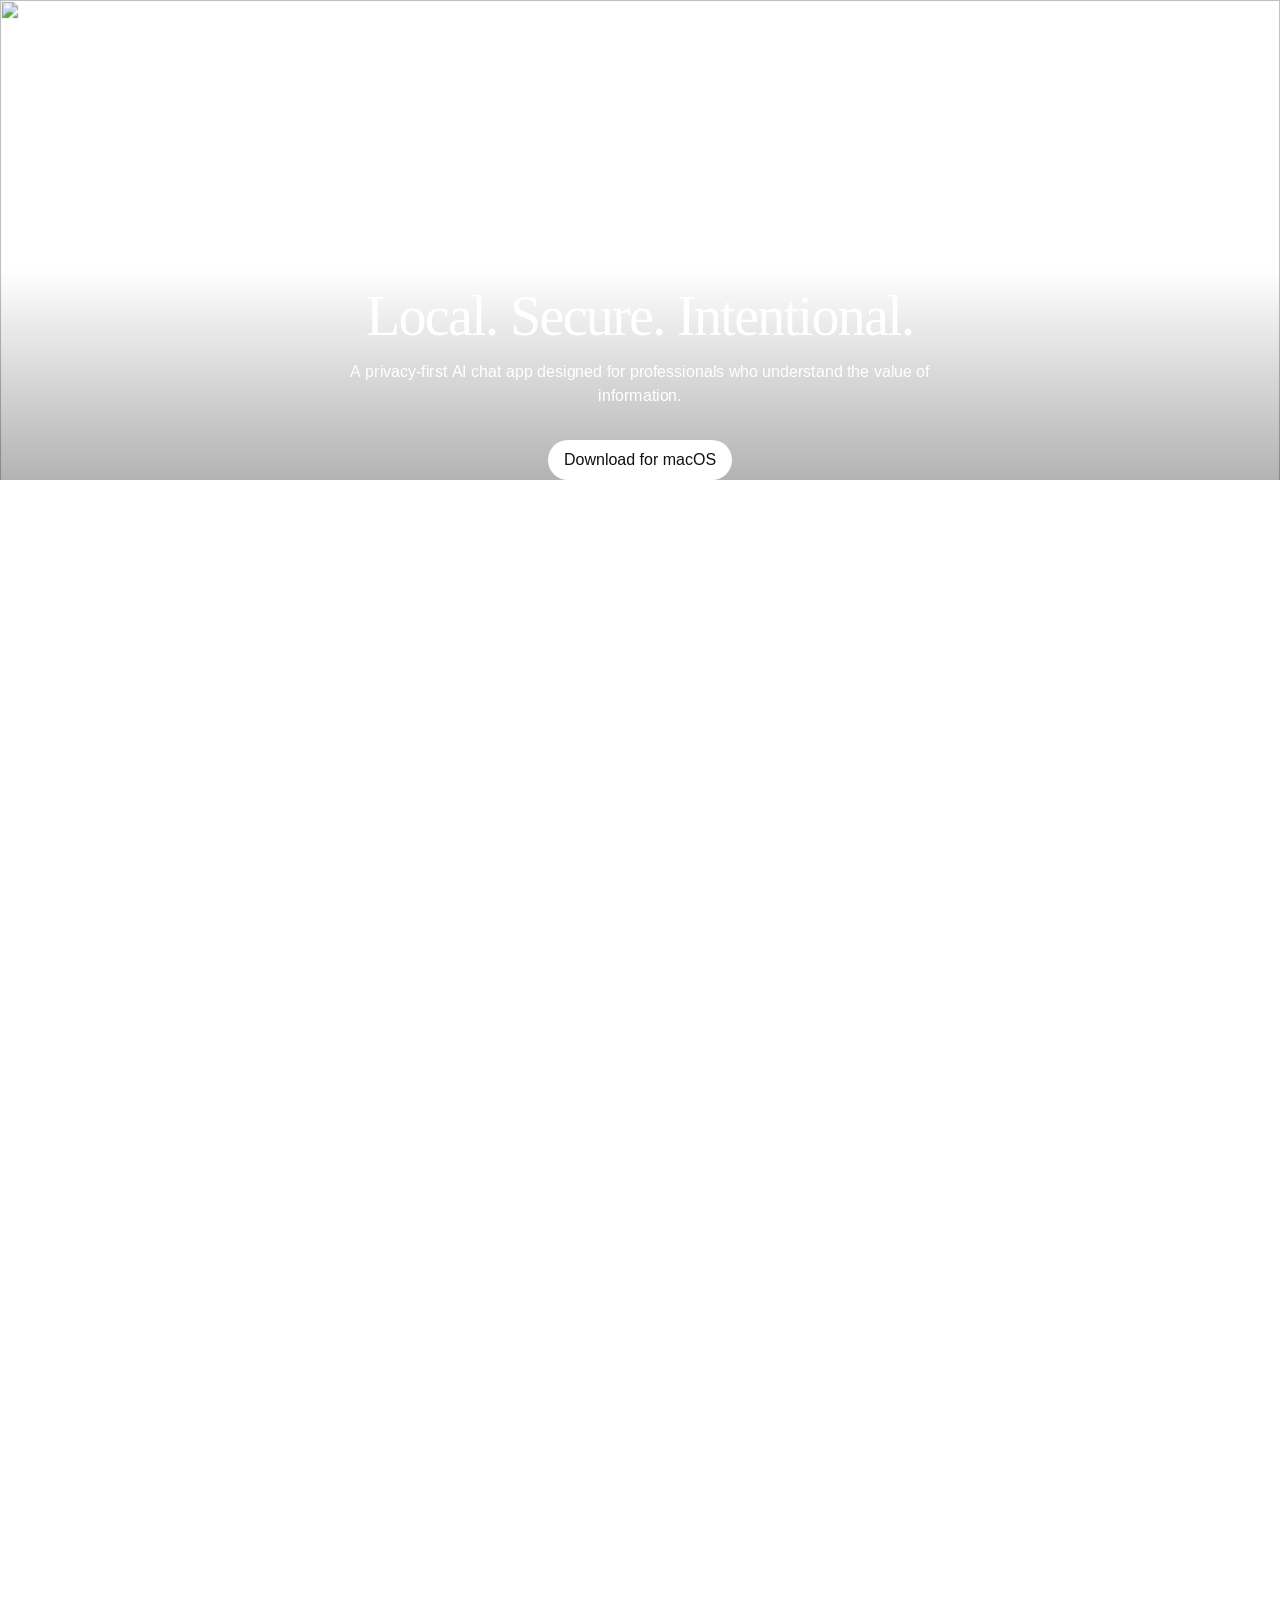
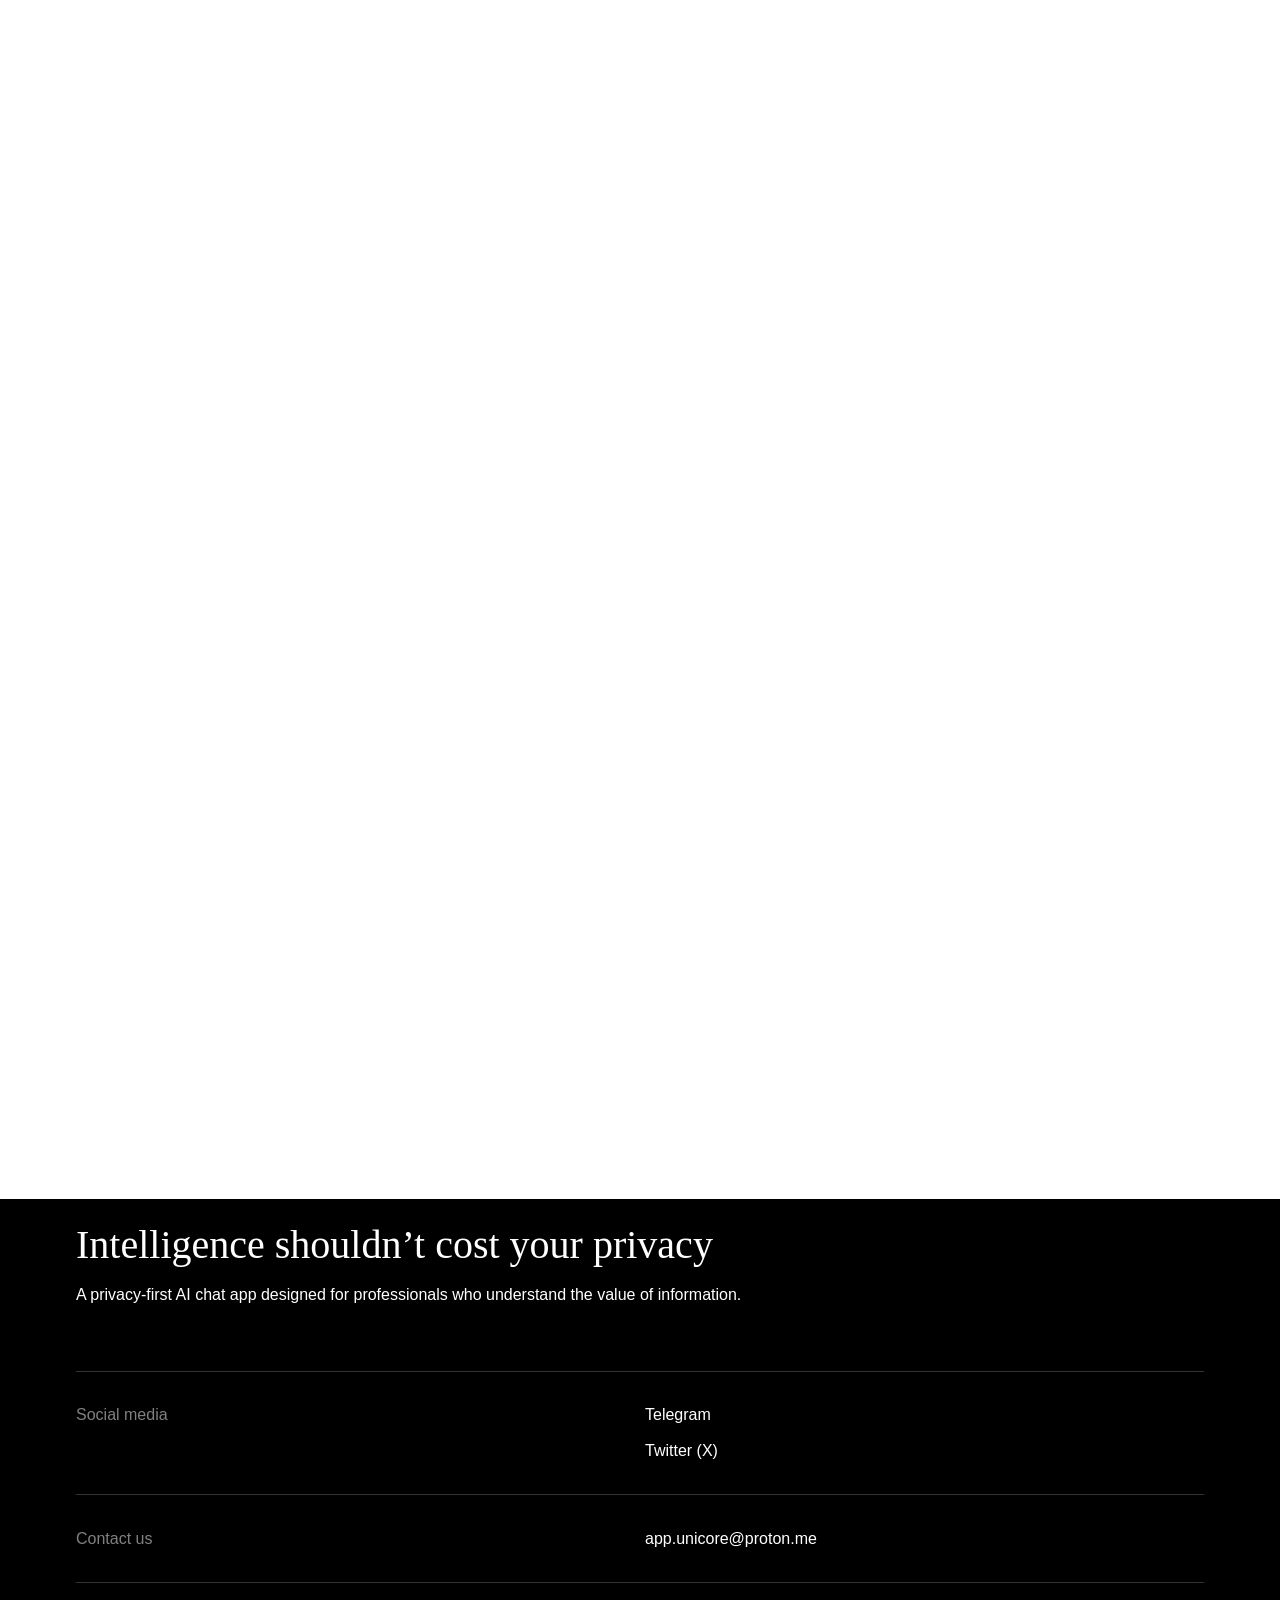
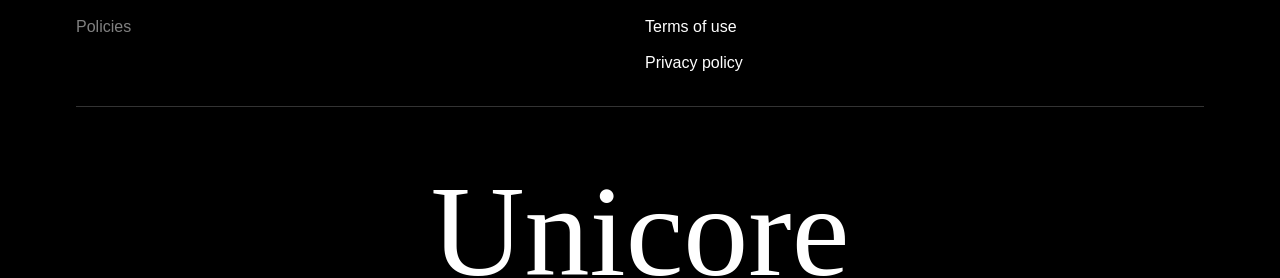
==== commit d36941ab: "Update homepage from new Framer export" ====
--- a/index.html
+++ b/index.html
@@ -1,4 +1,4 @@
-<!DOCTYPE html><!-- Made in Framer · framer.com ✨ --><!-- Published Feb 25, 2026, 11:34 AM UTC --><html lang="en-US" class="lenis"><head>
+<!DOCTYPE html><!-- Made in Framer · framer.com ✨ --><!-- Published Feb 26, 2026, 1:54 PM UTC --><html lang="en-US" class="lenis"><head>
 	<meta charset="utf-8">
 	
 	
@@ -6,23 +6,12 @@
 	<!-- Start of headStart -->
     
     <!-- End of headStart -->
-	<style id="hide-framer-editorbar">
-		#__framer-editorbar,
-		#__framer-editorbar-container,
-		#__framer-editorbar-label,
-		#__framer-editorbar-button {
-			display: none !important;
-			visibility: hidden !important;
-			opacity: 0 !important;
-			pointer-events: none !important;
-		}
-	</style>
 	<meta name="viewport" content="width=device-width">
-	<meta name="generator" content="Framer f353506">
+	<meta name="generator" content="Framer bbed9c4">
 	<title>Unicore — Privacy-First AI Client for macOS</title>
     <meta name="description" content="Unicore is a macOS desktop AI client that puts you in control. Connect your own AI providers or run local models, keep all data private, and pay once — no subscriptions, no middlemen, no surprises.">
-    <meta name="framer-search-index" content="https://framerusercontent.com/sites/6F9vIuNVSReKz1v5MZgIg0/searchIndex-2MyQzEHWvoWN.json">
-    <meta name="framer-search-index-fallback" content="https://framerusercontent.com/sites/6F9vIuNVSReKz1v5MZgIg0/searchIndex-9HFygAyEDK8L.json">
+    <meta name="framer-search-index" content="https://framerusercontent.com/sites/6F9vIuNVSReKz1v5MZgIg0/searchIndex-L3HJGgKmsxVT.json">
+    <meta name="framer-search-index-fallback" content="https://framerusercontent.com/sites/6F9vIuNVSReKz1v5MZgIg0/searchIndex-2MyQzEHWvoWN.json">
     <link href="https://framerusercontent.com/images/rOXxwzicophx0vdkIdhxT7VDmM.png" rel="icon" media="(prefers-color-scheme: light)">
     <link href="https://framerusercontent.com/images/hsIBMby7ouMwKdAq7YOruqIrN8Q.png" rel="icon" media="(prefers-color-scheme: dark)">
     <link rel="apple-touch-icon" href="https://framerusercontent.com/images/06GCfUZiFUk2lms86WCJymkL3E.png">
@@ -36,28 +25,6 @@
     <meta name="twitter:title" content="Unicore — Privacy-First AI Client for macOS">
     <meta name="twitter:description" content="Unicore is a macOS desktop AI client that puts you in control. Connect your own AI providers or run local models, keep all data private, and pay once — no subscriptions, no middlemen, no surprises.">
     <meta name="twitter:image" content="https://framerusercontent.com/assets/TLFJn5MUBGGvBUhB0MtBafodB1g.jpg">
-    <meta name="theme-color" content="#121212">
-    <meta property="og:site_name" content="Unicore">
-    <meta name="author" content="Unicore">
-    <link rel="preconnect" href="https://framerusercontent.com" crossorigin="">
-    <link rel="alternate" hreflang="en" href="https://zakutskii.github.io/unicore-website/">
-    <script type="application/ld+json">
-    {
-      "@context": "https://schema.org",
-      "@type": "SoftwareApplication",
-      "name": "Unicore",
-      "applicationCategory": "ProductivityApplication",
-      "operatingSystem": "macOS",
-      "description": "Privacy-first AI client for macOS with local model support and BYO providers.",
-      "url": "https://zakutskii.github.io/unicore-website/",
-      "image": "https://framerusercontent.com/assets/TLFJn5MUBGGvBUhB0MtBafodB1g.jpg",
-      "offers": {
-        "@type": "Offer",
-        "price": "0",
-        "priceCurrency": "USD"
-      }
-    }
-    </script>
 	
 	<style data-framer-font-css="">/* latin-ext */
 @font-face {
@@ -141,7 +108,7 @@
 @font-face { font-family: "Instrument Serif Placeholder"; src: local("Times New Roman"); ascent-override: 117.87%; descent-override: 36.91%; line-gap-override: 0.00%; size-adjust: 83.99% }
 @font-face { font-family: "Inter Placeholder"; src: local("Arial"); ascent-override: 89.79%; descent-override: 22.36%; line-gap-override: 0.00%; size-adjust: 107.89% }</style>
 	<link href="https://fonts.gstatic.com" rel="preconnect" crossorigin="">
-	<meta name="robots" content="max-image-preview:large"><link rel="canonical" href="index.html"><meta property="og:url" content="https://unicore.framer.ai/"><style data-framer-css-ssr-minified="" data-framer-components="framer-lib-cursors-host framer-SP3te framer-CCvRr framer-lib-combinedCSSRules PropertyOverrides framer-q8Vb3 framer-UPYVF framer-smGx3 framer-CiD9c framer-5yi3D framer-w8A2T framer-OSxUp framer-Ms9r8 framer-ohg0r framer-gRbM0 framer-UTgMC">html,body,#main{box-sizing:border-box;margin:0;padding:0}:root{-webkit-font-smoothing:antialiased;-moz-osx-font-smoothing:grayscale}*{box-sizing:border-box;-webkit-font-smoothing:inherit}h1,h2,h3,h4,h5,h6,p,figure{margin:0}body,input,textarea,select,button{font-family:sans-serif;font-size:12px}body{--token-5d3602f5-d470-4b4b-916d-5b57bbf588f8:#6b7280;--token-94aa1dea-dfea-4fa5-8a42-bbeebe5052f2:#000;--token-33937e6f-dc3e-4c47-bf83-7d83f61531ea:#fff;--token-d56366ae-ad88-499c-8eb0-aa22484eb4f4:#858585b3;--token-fa4dcb27-7179-41c9-bbdc-0fe7fe502e97:#111;--token-df227308-60be-4193-a99e-717d73a86df8:#e5e5e5;--token-37b21b3d-3e44-4bf1-bf68-f20e67e05dae:#121212;--token-5f5e41aa-15b3-439f-89f1-3f142f1cf995:#fff;--token-6da9d50d-e927-4dcf-93ed-bf3b8039528b:#000;--token-7c18d885-3911-4b92-8b65-0360963f8eb5:#fff3;--token-18c2b5cb-5f3a-4a37-ad6a-197cd994af92:#fff;--token-5210968f-df6f-4515-bb95-2991de324907:#f5f5f5;--token-932ec4ef-c27c-4840-af3d-3d501c48a21e:#fff0;--token-e47778e7-c593-4ac9-8a2f-0a4dfd9d7d68:#fafafa00;--token-bad6d7ef-d880-4bf8-8504-e0f905d14890:#000;--token-1ca24cae-20d3-4f67-9ed7-c8f82be8026c:#0003;--token-989b44af-fed6-4905-add4-6bb7bd4484e7:#fff0;--token-62409a22-ab87-4956-ba3b-ba670653f3e0:#000;--token-f8169f6f-f3cc-43eb-afbe-5e02da29717c:#fff;--token-6c1d9656-4048-49fb-abd6-a772c7471c41:gray}@supports (z-index:calc(infinity)){}@supports (background:-webkit-named-image(i)) and (not (grid-template-rows:subgrid)){body{--framer-will-change-override:transform}}@supports (background:-webkit-named-image(i)) and (not (position-area:top right)){body{--framer-will-change-filter-override:filter}}[data-framer-component-type=Text] div div span,[data-framer-component-type=Text] a div span,[data-framer-component-type=Text] span span span,[data-framer-component-type=Text] p span span,[data-framer-component-type=Text] h1 span span,[data-framer-component-type=Text] h2 span span,[data-framer-component-type=Text] h3 span span,[data-framer-component-type=Text] h4 span span,[data-framer-component-type=Text] h5 span span,[data-framer-component-type=Text] h6 span span,[data-framer-component-type=Text] a{font-family:var(--font-family);font-style:var(--font-style);font-weight:min(calc(var(--framer-font-weight-increase,0) + var(--font-weight,400)),900);color:var(--text-color);letter-spacing:var(--letter-spacing);font-size:var(--font-size);text-transform:var(--text-transform);--text-decoration:var(--framer-text-decoration-style,solid)var(--framer-text-decoration,none)var(--framer-text-decoration-color,currentcolor)var(--framer-text-decoration-thickness,auto);--text-decoration-skip-ink:var(--framer-text-decoration-skip-ink);--text-underline-offset:var(--framer-text-decoration-offset);line-height:var(--line-height);--font-family:var(--framer-font-family);--font-style:var(--framer-font-style);--font-weight:var(--framer-font-weight);--text-color:var(--framer-text-color);--letter-spacing:var(--framer-letter-spacing);--font-size:var(--framer-font-size);--text-transform:var(--framer-text-transform);--line-height:var(--framer-line-height)}@supports not (color:color(display-p3 1 1 1)){p.framer-text,div.framer-text,h1.framer-text,h2.framer-text,h3.framer-text,h4.framer-text,h5.framer-text,h6.framer-text,li.framer-text,ol.framer-text,ul.framer-text,span.framer-text:not([data-text-fill]){color:var(--framer-blockquote-text-color-rgb,var(--framer-blockquote-text-color,var(--framer-text-color-rgb,var(--framer-text-color,#000))));-webkit-text-stroke-color:var(--framer-text-stroke-color-rgb,var(--framer-text-stroke-color,initial))}mark.framer-text{background-color:var(--framer-blockquote-text-background-color-rgb,var(--framer-blockquote-text-background-color,var(--framer-text-background-color-rgb,var(--framer-text-background-color,initial))))}}@supports not (color:color(display-p3 1 1 1)){code.framer-text,code.framer-text span.framer-text:not([data-text-fill]){color:var(--framer-blockquote-text-color-rgb,var(--framer-blockquote-text-color,var(--framer-code-text-color-rgb,var(--framer-code-text-color,var(--framer-text-color-rgb,var(--framer-text-color,#000))))))}}@supports not (color:color(display-p3 1 1 1)){a.framer-text,span.framer-text[data-nested-link]{color:var(--framer-blockquote-text-color-rgb,var(--framer-blockquote-text-color,var(--framer-link-text-color-rgb,var(--framer-link-text-color,var(--framer-text-color-rgb,var(--framer-text-color,#000))))));background-color:var(--framer-link-text-background-color-rgb,var(--framer-link-text-background-color,initial));-webkit-text-decoration-color:var(--framer-link-text-decoration-color-rgb,var(--framer-link-text-decoration-color,var(--framer-text-decoration-color-rgb,var(--framer-text-decoration-color,currentcolor))));text-decoration-color:var(--framer-link-text-decoration-color-rgb,var(--framer-link-text-decoration-color,var(--framer-text-decoration-color-rgb,var(--framer-text-decoration-color,currentcolor))))}}@supports not (color:color(display-p3 1 1 1)){code.framer-text a.framer-text,code.framer-text a.framer-text span.framer-text:not([data-text-fill]),code.framer-text span.framer-text[data-nested-link],code.framer-text span.framer-text[data-nested-link] span.framer-text:not([data-text-fill]){color:var(--framer-blockquote-text-color-rgb,var(--framer-blockquote-text-color,var(--framer-link-text-color-rgb,var(--framer-link-text-color,var(--framer-code-text-color-rgb,var(--framer-code-text-color,var(--framer-text-color-rgb,var(--framer-text-color,#000))))))))}}@supports not (color:color(display-p3 1 1 1)){a.framer-text:hover,span.framer-text[data-nested-link]:hover{color:var(--framer-link-hover-text-color-rgb,var(--framer-link-hover-text-color,var(--framer-blockquote-text-color-rgb,var(--framer-blockquote-text-color,var(--framer-link-text-color-rgb,var(--framer-link-text-color,var(--framer-text-color-rgb,var(--framer-text-color,#000))))))));background-color:var(--framer-link-hover-text-background-color-rgb,var(--framer-link-hover-text-background-color,var(--framer-link-text-background-color-rgb,var(--framer-link-text-background-color,var(--framer-text-background-color-rgb,var(--framer-text-background-color,initial))))));-webkit-text-decoration-color:var(--framer-link-hover-text-decoration-color-rgb,var(--framer-link-hover-text-decoration-color,var(--framer-link-text-decoration-color-rgb,var(--framer-link-text-decoration-color,var(--framer-text-decoration-color-rgb,var(--framer-text-decoration-color,currentcolor))))));text-decoration-color:var(--framer-link-hover-text-decoration-color-rgb,var(--framer-link-hover-text-decoration-color,var(--framer-link-text-decoration-color-rgb,var(--framer-link-text-decoration-color,var(--framer-text-decoration-color-rgb,var(--framer-text-decoration-color,currentcolor))))))}}@supports not (color:color(display-p3 1 1 1)){code.framer-text a.framer-text:hover,code.framer-text span.framer-text[data-nested-link]:hover{color:var(--framer-link-hover-text-color-rgb,var(--framer-link-hover-text-color,var(--framer-blockquote-text-color-rgb,var(--framer-blockquote-text-color,var(--framer-link-text-color-rgb,var(--framer-link-text-color,var(--framer-code-text-color-rgb,var(--framer-code-text-color,var(--framer-text-color-rgb,var(--framer-text-color,#000))))))))))}}@supports not (color:color(display-p3 1 1 1)){a.framer-text[data-framer-page-link-current],span.framer-text[data-framer-page-link-current]{color:var(--framer-link-current-text-color-rgb,var(--framer-link-current-text-color,var(--framer-link-text-color-rgb,var(--framer-link-text-color,var(--framer-text-color-rgb,var(--framer-text-color,#000))))));background-color:var(--framer-link-current-text-background-color-rgb,var(--framer-link-current-text-background-color,var(--framer-link-text-background-color-rgb,var(--framer-link-text-background-color,var(--framer-text-background-color-rgb,var(--framer-text-background-color,initial))))));-webkit-text-decoration-color:var(--framer-link-current-text-decoration-color-rgb,var(--framer-link-current-text-decoration-color,var(--framer-link-text-decoration-color-rgb,var(--framer-link-text-decoration-color,var(--framer-text-decoration-color-rgb,var(--framer-text-decoration-color,currentcolor))))));text-decoration-color:var(--framer-link-current-text-decoration-color-rgb,var(--framer-link-current-text-decoration-color,var(--framer-link-text-decoration-color-rgb,var(--framer-link-text-decoration-color,var(--framer-text-decoration-color-rgb,var(--framer-text-decoration-color,currentcolor))))))}}@supports not (color:color(display-p3 1 1 1)){code.framer-text a.framer-text[data-framer-page-link-current],code.framer-text a.framer-text[data-framer-page-link-current] span.framer-text:not([data-text-fill]),code.framer-text span.framer-text[data-framer-page-link-current],code.framer-text span.framer-text[data-framer-page-link-current] span.framer-text:not([data-text-fill]){color:var(--framer-link-current-text-color-rgb,var(--framer-link-current-text-color,var(--framer-link-text-color-rgb,var(--framer-link-text-color,var(--framer-code-text-color-rgb,var(--framer-code-text-color,var(--framer-text-color-rgb,var(--framer-text-color,#000))))))));background-color:var(--framer-link-current-text-background-color-rgb,var(--framer-link-current-text-background-color,var(--framer-link-text-background-color-rgb,var(--framer-link-text-background-color,var(--framer-text-background-color-rgb,var(--framer-text-background-color,initial))))))}}@supports not (color:color(display-p3 1 1 1)){a.framer-text[data-framer-page-link-current]:hover,span.framer-text[data-framer-page-link-current]:hover{color:var(--framer-link-hover-text-color-rgb,var(--framer-link-hover-text-color,var(--framer-link-current-text-color-rgb,var(--framer-link-current-text-color,var(--framer-link-text-color-rgb,var(--framer-link-text-color,var(--framer-code-text-color-rgb,var(--framer-code-text-color,var(--framer-text-color-rgb,var(--framer-text-color,#000))))))))));background-color:var(--framer-link-hover-text-background-color-rgb,var(--framer-link-hover-text-background-color,var(--framer-link-current-text-background-color-rgb,var(--framer-link-current-text-background-color,var(--framer-link-text-background-color-rgb,var(--framer-link-text-background-color,initial))))));-webkit-text-decoration-color:var(--framer-link-hover-text-decoration-color-rgb,var(--framer-link-hover-text-decoration-color,var(--framer-link-current-text-decoration-color-rgb,var(--framer-link-current-text-decoration-color,var(--framer-link-text-decoration-color-rgb,var(--framer-link-text-decoration-color,var(--framer-text-decoration-color-rgb,var(--framer-text-decoration-color,currentcolor))))))));text-decoration-color:var(--framer-link-hover-text-decoration-color-rgb,var(--framer-link-hover-text-decoration-color,var(--framer-link-current-text-decoration-color-rgb,var(--framer-link-current-text-decoration-color,var(--framer-link-text-decoration-color-rgb,var(--framer-link-text-decoration-color,var(--framer-text-decoration-color-rgb,var(--framer-text-decoration-color,currentcolor))))))))}}@supports not (color:color(display-p3 1 1 1)){code.framer-text a.framer-text[data-framer-page-link-current]:hover,code.framer-text a.framer-text[data-framer-page-link-current]:hover span.framer-text:not([data-text-fill]),code.framer-text span.framer-text[data-framer-page-link-current]:hover,code.framer-text span.framer-text[data-framer-page-link-current]:hover span.framer-text:not([data-text-fill]){color:var(--framer-link-hover-text-color-rgb,var(--framer-link-hover-text-color,var(--framer-link-current-text-color-rgb,var(--framer-link-current-text-color,var(--framer-link-text-color-rgb,var(--framer-link-text-color,var(--framer-code-text-color-rgb,var(--framer-code-text-color,var(--framer-text-color-rgb,var(--framer-text-color,#000))))))))));background-color:var(--framer-link-hover-text-background-color-rgb,var(--framer-link-hover-text-background-color,var(--framer-link-current-text-background-color-rgb,var(--framer-link-current-text-background-color,var(--framer-link-text-background-color-rgb,var(--framer-link-text-background-color,initial))))))}}@supports not (aspect-ratio:1){.framer-text-module:not([data-width=fit])[style*=aspect-ratio]{position:relative!important}.framer-text-module:not([data-width=fit])[style*=aspect-ratio]:before{content:"";padding-bottom:calc(100%/calc(var(--aspect-ratio)));display:block}.framer-text-module[data-width=fill]>:first-child,.framer-text-module[data-width=fill]>.ssr-variant>:first-child,.framer-text-module:not([data-width=fit])[style*=aspect-ratio]>:first-child,.framer-text-module:not([data-width=fit])[style*=aspect-ratio]>.ssr-variant>:first-child{position:absolute;top:0;left:0;height:100%!important}}@supports not (overflow:clip){:root{--overflow-clip-fallback:hidden}}@supports (background:-webkit-named-image(i)) and (not (contain-intrinsic-size:inherit)){div.framer-text,p.framer-text,h1.framer-text,h2.framer-text,h3.framer-text,h4.framer-text,h5.framer-text,h6.framer-text,ol.framer-text,ul.framer-text,li.framer-text,blockquote.framer-text,.framer-text.framer-image{display:var(--text-truncation-display-inline-for-safari-16,revert)}div.framer-text:after,p.framer-text:after,h1.framer-text:after,h2.framer-text:after,h3.framer-text:after,h4.framer-text:after,h5.framer-text:after,h6.framer-text:after,ol.framer-text:after,ul.framer-text:after,li.framer-text:after,blockquote.framer-text:after,.framer-text.framer-image:after{content:var(--text-truncation-line-break-for-safari-16);white-space:pre}.framer-text.framer-text-module,.framer-text.framer-table-wrapper{display:var(--text-truncation-display-none-for-safari-16,revert)}p.framer-text[data-text-fill]{display:var(--text-truncation-display-inline-for-safari-16,inline-block)}}@supports (corner-shape:superellipse(2)){:root{--one-if-corner-shape-supported:1}}.framer-cursor-none,.framer-cursor-none *{cursor:none!important}.framer-pointer-events-none,.framer-pointer-events-none *{pointer-events:none!important}@supports (aspect-ratio:1){body{--framer-aspect-ratio-supported:auto}}.framer-SP3te.framer-1io3tk7,.framer-SP3te .framer-1io3tk7{display:block}.framer-SP3te.framer-13m6tj0{background-color:var(--token-5f5e41aa-15b3-439f-89f1-3f142f1cf995,#000);flex-flow:column;place-content:center flex-start;align-items:center;gap:0;width:100%;height:min-content;padding:0;display:flex;position:relative;overflow:hidden}.framer-SP3te .framer-799ig0-container{-webkit-user-select:none;user-select:none;pointer-events:none;z-index:-1;flex:none;order:-1000;width:auto;height:auto;position:absolute;top:0;left:50%;transform:translate(-50%)}.framer-SP3te .framer-1ihv89v{background:0 0;flex-grow:1;width:0;height:0;margin:0;position:relative}.framer-SP3te .framer-kxupm0-container{flex:none;order:1002;width:100%;height:auto;position:relative}[data-layout-template=true]>#overlay{margin-bottom:0}html.lenis{height:auto}.lenis.lenis-smooth{scroll-behavior:auto!important}.lenis.lenis-smooth [data-lenis-prevent]{overscroll-behavior:contain}.lenis.lenis-stopped{overflow:hidden}.lenis.lenis-scrolling iframe{pointer-events:none}@supports (aspect-ratio:1){body{--framer-aspect-ratio-supported:auto}}.framer-CCvRr.framer-lux5qc,.framer-CCvRr .framer-lux5qc{display:block}.framer-CCvRr.framer-72rtr7{background-color:var(--token-bad6d7ef-d880-4bf8-8504-e0f905d14890,#000);flex-flow:column;place-content:center flex-start;align-items:center;gap:0;width:1200px;height:min-content;padding:0;display:flex;position:relative;overflow:hidden}.framer-CCvRr .framer-1o54d2s{flex-flow:column;flex:none;place-content:center;align-items:center;gap:64px;width:100%;height:min-content;padding:192px 0 0;display:flex;position:relative;overflow:hidden}.framer-CCvRr .framer-r77l27{z-index:2;flex-flow:column;flex:none;place-content:center flex-start;align-items:center;gap:64px;width:100%;max-width:60%;height:min-content;padding:0;display:flex;position:relative;overflow:visible}.framer-CCvRr .framer-mrde5t{flex-flow:column;flex:none;place-content:center;align-items:center;gap:32px;width:100%;height:min-content;padding:0;display:flex;position:relative;overflow:visible}.framer-CCvRr .framer-k3cbv4{height:64px;overflow:var(--overflow-clip-fallback,clip);will-change:var(--framer-will-change-effect-override,transform);flex:none;width:64px;position:relative}.framer-CCvRr .framer-165yq29{width:64px;height:64px;position:absolute;top:0;left:0}.framer-CCvRr .framer-r55lhe{width:46px;height:54px;position:absolute;top:0;left:0}.framer-CCvRr .framer-3ojxsk{width:61px;height:64px;position:absolute;top:0;left:3px}.framer-CCvRr .framer-17gh1pu{width:43px;height:28px;position:absolute;top:0;left:0}.framer-CCvRr .framer-p7ebjr{width:46px;height:54px;position:absolute;top:11px;left:16px}.framer-CCvRr .framer-kbivcj{width:43px;height:28px;position:absolute;top:36px;left:19px}.framer-CCvRr .framer-gxlp5f{flex-flow:column;flex:none;place-content:center flex-start;align-items:center;gap:16px;width:100%;height:min-content;padding:0;display:flex;position:relative;overflow:visible}.framer-CCvRr .framer-1yyzufc{--framer-paragraph-spacing:66px;white-space:pre-wrap;word-break:break-word;word-wrap:break-word;flex:none;width:100%;height:auto;position:relative}.framer-CCvRr .framer-1hpalyd{--framer-paragraph-spacing:20px;white-space:pre-wrap;word-break:break-word;word-wrap:break-word;flex:none;width:auto;max-width:80%;height:auto;position:relative}.framer-CCvRr .framer-szl3x7-container{will-change:var(--framer-will-change-effect-override,transform);flex:none;width:auto;height:auto;position:relative}.framer-CCvRr .framer-1cfaec9{aspect-ratio:1.67308;height:var(--framer-aspect-ratio-supported,431px);flex:none;width:100%;position:relative;overflow:visible}.framer-CCvRr .framer-1a0h3hm{flex:none;width:100%;height:126%;position:absolute;top:0;left:0%;overflow:hidden}.framer-CCvRr .framer-1oov14a{z-index:2;background:linear-gradient(#0000 45%,#000000b3 100%);flex:none;width:100%;height:100vh;position:absolute;top:calc(50% - 50vh);left:0%;overflow:hidden}.framer-CCvRr .framer-1bgsizk,.framer-CCvRr .framer-1gqaosy{will-change:var(--framer-will-change-effect-override,transform);z-index:1;flex:none;width:100%;height:100%;position:absolute;top:0%;left:0%;overflow:hidden}.framer-CCvRr .framer-m7bx2v{-webkit-user-select:none;user-select:none;opacity:.13;pointer-events:none;will-change:var(--framer-will-change-filter-override,filter);z-index:5;flex:none;width:100%;height:100%;position:absolute;top:0;left:0%;overflow:hidden}.framer-CCvRr .framer-1h4gkb5{border-radius:40px;flex-flow:column;flex:none;place-content:center;align-items:center;gap:40px;width:100%;max-width:1128px;height:min-content;padding:96px 24px;scroll-margin-top:40px;display:flex;position:relative;overflow:visible}.framer-CCvRr .framer-dipnpp{-webkit-user-select:none;user-select:none;pointer-events:auto;white-space:pre;flex:none;width:auto;height:auto;position:relative}.framer-CCvRr .framer-1mczeg1{flex-flow:row;flex:none;place-content:center;align-items:center;gap:0 12px;width:100%;height:min-content;padding:0;display:flex;position:relative;overflow:visible}.framer-CCvRr .framer-1seh8u1-container,.framer-CCvRr .framer-1qnsl6t-container,.framer-CCvRr .framer-1ekz4n7-container{flex:1 0 0;width:1px;height:auto;position:relative}.framer-CCvRr .framer-pfwgr6{border-radius:40px;flex-flow:column;flex:none;place-content:center;align-items:center;gap:40px;width:100%;max-width:1128px;height:min-content;padding:96px 24px;display:flex;position:relative;overflow:visible}.framer-CCvRr .framer-1fierah,.framer-CCvRr .framer-180ympr,.framer-CCvRr .framer-1r9bfnw{-webkit-user-select:none;user-select:none;pointer-events:auto;white-space:pre-wrap;word-break:break-word;word-wrap:break-word;flex:none;width:100%;height:auto;position:relative}.framer-CCvRr .framer-pkbxqw-container{flex:none;width:100%;height:auto;position:relative}.framer-CCvRr .framer-1n2vxeh{border-radius:20px;flex-flow:column;flex:none;place-content:center;align-items:center;gap:40px;width:100%;max-width:1128px;height:min-content;padding:96px 24px;scroll-margin-top:40px;display:flex;position:relative;overflow:visible}.framer-CCvRr .framer-1mwivdf{--framer-link-text-color:#09f;--framer-link-text-decoration:underline;-webkit-user-select:none;user-select:none;white-space:pre-wrap;word-break:break-word;word-wrap:break-word;flex:none;width:100%;height:auto;position:relative}.framer-CCvRr .framer-varopb-container{z-index:2;flex:none;width:100%;height:auto;position:relative}.framer-CCvRr .framer-1r8s24d{border-radius:20px;flex-flow:row;flex:none;place-content:center;align-items:center;gap:48px;width:100%;max-width:1128px;height:min-content;padding:96px 24px;scroll-margin-top:40px;display:flex;position:relative;overflow:visible}.framer-CCvRr .framer-dwd9al{height:360px;overflow:var(--overflow-clip-fallback,clip);flex-flow:column;flex:1 0 0;place-content:center;align-items:center;gap:10px;width:1px;padding:48px;display:flex;position:relative}.framer-CCvRr .framer-fvivdo{z-index:3;flex-flow:column;flex:none;place-content:center;align-items:center;gap:32px;width:100%;max-width:330px;height:min-content;padding:0;display:flex;position:relative;overflow:visible}.framer-CCvRr .framer-1kwbp1s{height:min-content;overflow:var(--overflow-clip-fallback,clip);flex-flow:column;flex:none;place-content:center;align-items:center;gap:12px;width:100%;padding:0;display:flex;position:relative}.framer-CCvRr .framer-qv4o48-container{flex:none;width:auto;height:36px;position:relative}.framer-CCvRr .framer-wlyj1v{flex:none;width:100%;height:100%;position:absolute;bottom:0;left:0%;overflow:hidden}.framer-CCvRr .framer-pb1mx2{z-index:2;background:linear-gradient(#0000 0%,#00000080 100%);flex:none;width:100%;height:100%;position:absolute;top:0%;left:0%;overflow:hidden}.framer-dBlCG .framer-styles-preset-18dw6p4:not(.rich-text-wrapper),.framer-dBlCG .framer-styles-preset-18dw6p4.rich-text-wrapper h1{--framer-font-family:"Instrument Serif","Instrument Serif Placeholder",serif;--framer-font-family-italic:"Instrument Serif","Instrument Serif Placeholder",serif;--framer-font-open-type-features:normal;--framer-font-size:56px;--framer-font-style:normal;--framer-font-style-italic:italic;--framer-font-variation-axes:normal;--framer-font-weight:400;--framer-font-weight-italic:400;--framer-letter-spacing:-.03em;--framer-line-height:1em;--framer-paragraph-spacing:0px;--framer-text-alignment:center;--framer-text-color:var(--token-fa4dcb27-7179-41c9-bbdc-0fe7fe502e97,#fff);--framer-text-decoration:none;--framer-text-stroke-color:initial;--framer-text-stroke-width:initial;--framer-text-transform:none}@media (max-width:1199px) and (min-width:810px){.framer-dBlCG .framer-styles-preset-18dw6p4:not(.rich-text-wrapper),.framer-dBlCG .framer-styles-preset-18dw6p4.rich-text-wrapper h1{--framer-font-family:"Instrument Serif","Instrument Serif Placeholder",serif;--framer-font-family-italic:"Instrument Serif","Instrument Serif Placeholder",serif;--framer-font-open-type-features:normal;--framer-font-size:56px;--framer-font-style:normal;--framer-font-style-italic:italic;--framer-font-variation-axes:normal;--framer-font-weight:400;--framer-font-weight-italic:400;--framer-letter-spacing:-.03em;--framer-line-height:1.2em;--framer-paragraph-spacing:0px;--framer-text-alignment:center;--framer-text-color:var(--token-fa4dcb27-7179-41c9-bbdc-0fe7fe502e97,#fff);--framer-text-decoration:none;--framer-text-stroke-color:initial;--framer-text-stroke-width:initial;--framer-text-transform:none}}@media (max-width:809px) and (min-width:0){.framer-dBlCG .framer-styles-preset-18dw6p4:not(.rich-text-wrapper),.framer-dBlCG .framer-styles-preset-18dw6p4.rich-text-wrapper h1{--framer-font-family:"Instrument Serif","Instrument Serif Placeholder",serif;--framer-font-family-italic:"Instrument Serif","Instrument Serif Placeholder",serif;--framer-font-open-type-features:normal;--framer-font-size:40px;--framer-font-style:normal;--framer-font-style-italic:italic;--framer-font-variation-axes:normal;--framer-font-weight:400;--framer-font-weight-italic:400;--framer-letter-spacing:-.03em;--framer-line-height:48px;--framer-paragraph-spacing:0px;--framer-text-alignment:center;--framer-text-color:var(--token-fa4dcb27-7179-41c9-bbdc-0fe7fe502e97,#fff);--framer-text-decoration:none;--framer-text-stroke-color:initial;--framer-text-stroke-width:initial;--framer-text-transform:none}}@media (max-width:1199px) and (min-width:810px){.framer-Jp5Zs .framer-styles-preset-1eyg8rr:not(.rich-text-wrapper),.framer-Jp5Zs .framer-styles-preset-1eyg8rr.rich-text-wrapper h2{--framer-font-family:"Instrument Serif","Instrument Serif Placeholder",serif;--framer-font-family-bold:"Instrument Serif","Instrument Serif Placeholder",serif;--framer-font-family-bold-italic:"Instrument Serif","Instrument Serif Placeholder",serif;--framer-font-family-italic:"Instrument Serif","Instrument Serif Placeholder",serif;--framer-font-open-type-features:normal;--framer-font-size:32px;--framer-font-style:normal;--framer-font-style-bold:normal;--framer-font-style-bold-italic:italic;--framer-font-style-italic:italic;--framer-font-variation-axes:normal;--framer-font-weight:400;--framer-font-weight-bold:400;--framer-font-weight-bold-italic:400;--framer-font-weight-italic:400;--framer-letter-spacing:0em;--framer-line-height:1.1em;--framer-paragraph-spacing:40px;--framer-text-alignment:left;--framer-text-color:var(--token-fa4dcb27-7179-41c9-bbdc-0fe7fe502e97,#fff);--framer-text-decoration:none;--framer-text-stroke-color:initial;--framer-text-stroke-width:initial;--framer-text-transform:none}}@media (max-width:809px) and (min-width:0){.framer-Jp5Zs .framer-styles-preset-1eyg8rr:not(.rich-text-wrapper),.framer-Jp5Zs .framer-styles-preset-1eyg8rr.rich-text-wrapper h2{--framer-font-family:"Instrument Serif","Instrument Serif Placeholder",serif;--framer-font-family-bold:"Instrument Serif","Instrument Serif Placeholder",serif;--framer-font-family-bold-italic:"Instrument Serif","Instrument Serif Placeholder",serif;--framer-font-family-italic:"Instrument Serif","Instrument Serif Placeholder",serif;--framer-font-open-type-features:normal;--framer-font-size:32px;--framer-font-style:normal;--framer-font-style-bold:normal;--framer-font-style-bold-italic:italic;--framer-font-style-italic:italic;--framer-font-variation-axes:normal;--framer-font-weight:400;--framer-font-weight-bold:400;--framer-font-weight-bold-italic:400;--framer-font-weight-italic:400;--framer-letter-spacing:0em;--framer-line-height:1.2em;--framer-paragraph-spacing:40px;--framer-text-alignment:left;--framer-text-color:var(--token-fa4dcb27-7179-41c9-bbdc-0fe7fe502e97,#fff);--framer-text-decoration:none;--framer-text-stroke-color:initial;--framer-text-stroke-width:initial;--framer-text-transform:none}}@media (min-width:810px) and (max-width:1199.98px){.framer-CCvRr.framer-72rtr7{width:810px}.framer-CCvRr .framer-r77l27{max-width:80%}.framer-CCvRr .framer-1cfaec9{height:var(--framer-aspect-ratio-supported,388px)}.framer-CCvRr .framer-1mczeg1{place-content:flex-start;align-items:flex-start}.framer-CCvRr .framer-1ekz4n7-container{align-self:stretch}.framer-CCvRr .framer-1n2vxeh,.framer-CCvRr .framer-1r8s24d{padding:80px 24px}.framer-CCvRr .framer-fvivdo{max-width:340px}}@media (max-width:809.98px){.framer-CCvRr.framer-72rtr7{width:390px}.framer-CCvRr .framer-1o54d2s{height:100vh;padding:0}.framer-CCvRr .framer-r77l27{max-width:80%}.framer-CCvRr .framer-1oov14a{flex-flow:column;place-content:center;align-items:center;gap:10px;padding:0;display:flex}.framer-CCvRr .framer-1mczeg1{flex-direction:column;gap:12px}.framer-CCvRr .framer-1seh8u1-container,.framer-CCvRr .framer-1qnsl6t-container,.framer-CCvRr .framer-1ekz4n7-container{flex:none;width:100%}.framer-CCvRr .framer-pfwgr6{padding:96px 16px}.framer-CCvRr .framer-1n2vxeh{padding:80px 16px}.framer-CCvRr .framer-1r8s24d{flex-direction:column;padding:80px 16px}.framer-CCvRr .framer-dwd9al{flex:none;width:100%;padding:24px}}body{--framer-will-change-override:none}@supports (background:-webkit-named-image(i)) and (not (grid-template-rows:subgrid)){body{--framer-will-change-override:transform}}body{--framer-will-change-filter-override:none}@supports (background:-webkit-named-image(i)) and (not (position-area:top right)){body{--framer-will-change-filter-override:filter}}[data-framer-component-type]{position:absolute}[data-framer-component-type=Text]{cursor:inherit}[data-framer-component-text-autosized] *{white-space:pre}[data-framer-component-type=Text]>*{text-align:var(--framer-text-alignment,start)}[data-framer-component-type=Text] span span,[data-framer-component-type=Text] p span,[data-framer-component-type=Text] h1 span,[data-framer-component-type=Text] h2 span,[data-framer-component-type=Text] h3 span,[data-framer-component-type=Text] h4 span,[data-framer-component-type=Text] h5 span,[data-framer-component-type=Text] h6 span{display:block}[data-framer-component-type=Text] span span span,[data-framer-component-type=Text] p span span,[data-framer-component-type=Text] h1 span span,[data-framer-component-type=Text] h2 span span,[data-framer-component-type=Text] h3 span span,[data-framer-component-type=Text] h4 span span,[data-framer-component-type=Text] h5 span span,[data-framer-component-type=Text] h6 span span{display:unset}[data-framer-component-type=Text] div div span,[data-framer-component-type=Text] a div span,[data-framer-component-type=Text] span span span,[data-framer-component-type=Text] p span span,[data-framer-component-type=Text] h1 span span,[data-framer-component-type=Text] h2 span span,[data-framer-component-type=Text] h3 span span,[data-framer-component-type=Text] h4 span span,[data-framer-component-type=Text] h5 span span,[data-framer-component-type=Text] h6 span span,[data-framer-component-type=Text] a{font-family:var(--font-family);font-style:var(--font-style);font-weight:min(calc(var(--framer-font-weight-increase,0) + var(--font-weight,400)),900);color:var(--text-color);letter-spacing:var(--letter-spacing);font-size:var(--font-size);text-transform:var(--text-transform);--text-decoration:var(--framer-text-decoration-style,solid)var(--framer-text-decoration,none)var(--framer-text-decoration-color,currentcolor)var(--framer-text-decoration-thickness,auto);--text-decoration-skip-ink:var(--framer-text-decoration-skip-ink);--text-underline-offset:var(--framer-text-decoration-offset);line-height:var(--line-height);--font-family:var(--framer-font-family);--font-style:var(--framer-font-style);--font-weight:var(--framer-font-weight);--text-color:var(--framer-text-color);--letter-spacing:var(--framer-letter-spacing);--font-size:var(--framer-font-size);--text-transform:var(--framer-text-transform);--line-height:var(--framer-line-height)}[data-framer-component-type=Text] a,[data-framer-component-type=Text] a div span,[data-framer-component-type=Text] a span span span,[data-framer-component-type=Text] a p span span,[data-framer-component-type=Text] a h1 span span,[data-framer-component-type=Text] a h2 span span,[data-framer-component-type=Text] a h3 span span,[data-framer-component-type=Text] a h4 span span,[data-framer-component-type=Text] a h5 span span,[data-framer-component-type=Text] a h6 span span{--font-family:var(--framer-link-font-family,var(--framer-font-family));--font-style:var(--framer-link-font-style,var(--framer-font-style));--font-weight:var(--framer-link-font-weight,var(--framer-font-weight));--text-color:var(--framer-link-text-color,var(--framer-text-color));--font-size:var(--framer-link-font-size,var(--framer-font-size));--text-transform:var(--framer-link-text-transform,var(--framer-text-transform));--text-decoration:var(--framer-link-text-decoration-style,var(--framer-text-decoration-style,solid))var(--framer-link-text-decoration,var(--framer-text-decoration,none))var(--framer-link-text-decoration-color,var(--framer-text-decoration-color,currentcolor))var(--framer-link-text-decoration-thickness,var(--framer-text-decoration-thickness,auto));--text-decoration-skip-ink:var(--framer-link-text-decoration-skip-ink,var(--framer-text-decoration-skip-ink));--text-underline-offset:var(--framer-link-text-decoration-offset,var(--framer-text-decoration-offset))}[data-framer-component-type=Text] a:hover,[data-framer-component-type=Text] a div span:hover,[data-framer-component-type=Text] a span span span:hover,[data-framer-component-type=Text] a p span span:hover,[data-framer-component-type=Text] a h1 span span:hover,[data-framer-component-type=Text] a h2 span span:hover,[data-framer-component-type=Text] a h3 span span:hover,[data-framer-component-type=Text] a h4 span span:hover,[data-framer-component-type=Text] a h5 span span:hover,[data-framer-component-type=Text] a h6 span span:hover{--font-family:var(--framer-link-hover-font-family,var(--framer-link-font-family,var(--framer-font-family)));--font-style:var(--framer-link-hover-font-style,var(--framer-link-font-style,var(--framer-font-style)));--font-weight:var(--framer-link-hover-font-weight,var(--framer-link-font-weight,var(--framer-font-weight)));--text-color:var(--framer-link-hover-text-color,var(--framer-link-text-color,var(--framer-text-color)));--font-size:var(--framer-link-hover-font-size,var(--framer-link-font-size,var(--framer-font-size)));--text-transform:var(--framer-link-hover-text-transform,var(--framer-link-text-transform,var(--framer-text-transform)));--text-decoration:var(--framer-link-hover-text-decoration-style,var(--framer-link-text-decoration-style,var(--framer-text-decoration-style,solid)))var(--framer-link-hover-text-decoration,var(--framer-link-text-decoration,var(--framer-text-decoration,none)))var(--framer-link-hover-text-decoration-color,var(--framer-link-text-decoration-color,var(--framer-text-decoration-color,currentcolor)))var(--framer-link-hover-text-decoration-thickness,var(--framer-link-text-decoration-thickness,var(--framer-text-decoration-thickness,auto)));--text-decoration-skip-ink:var(--framer-link-hover-text-decoration-skip-ink,var(--framer-link-text-decoration-skip-ink,var(--framer-text-decoration-skip-ink)));--text-underline-offset:var(--framer-link-hover-text-decoration-offset,var(--framer-link-text-decoration-offset,var(--framer-text-decoration-offset)))}[data-framer-component-type=Text].isCurrent a,[data-framer-component-type=Text].isCurrent a div span,[data-framer-component-type=Text].isCurrent a span span span,[data-framer-component-type=Text].isCurrent a p span span,[data-framer-component-type=Text].isCurrent a h1 span span,[data-framer-component-type=Text].isCurrent a h2 span span,[data-framer-component-type=Text].isCurrent a h3 span span,[data-framer-component-type=Text].isCurrent a h4 span span,[data-framer-component-type=Text].isCurrent a h5 span span,[data-framer-component-type=Text].isCurrent a h6 span span{--font-family:var(--framer-link-current-font-family,var(--framer-link-font-family,var(--framer-font-family)));--font-style:var(--framer-link-current-font-style,var(--framer-link-font-style,var(--framer-font-style)));--font-weight:var(--framer-link-current-font-weight,var(--framer-link-font-weight,var(--framer-font-weight)));--text-color:var(--framer-link-current-text-color,var(--framer-link-text-color,var(--framer-text-color)));--font-size:var(--framer-link-current-font-size,var(--framer-link-font-size,var(--framer-font-size)));--text-transform:var(--framer-link-current-text-transform,var(--framer-link-text-transform,var(--framer-text-transform)));--text-decoration:var(--framer-link-current-text-decoration-style,var(--framer-link-text-decoration-style,var(--framer-text-decoration-style,solid)))var(--framer-link-current-text-decoration,var(--framer-link-text-decoration,var(--framer-text-decoration,none)))var(--framer-link-current-text-decoration-color,var(--framer-link-text-decoration-color,var(--framer-text-decoration-color,currentcolor)))var(--framer-link-current-text-decoration-thickness,var(--framer-link-text-decoration-thickness,var(--framer-text-decoration-thickness,auto)));--text-decoration-skip-ink:var(--framer-link-current-text-decoration-skip-ink,var(--framer-link-text-decoration-skip-ink,var(--framer-text-decoration-skip-ink)));--text-underline-offset:var(--framer-link-current-text-decoration-offset,var(--framer-link-text-decoration-offset,var(--framer-text-decoration-offset)))}[data-framer-component-type=RichTextContainer]{outline:none;flex-direction:column;flex-shrink:0;justify-content:flex-start;display:flex}p.framer-text,div.framer-text,figure.framer-text,h1.framer-text,h2.framer-text,h3.framer-text,h4.framer-text,h5.framer-text,h6.framer-text,ol.framer-text,ul.framer-text{margin:0;padding:0}p.framer-text,div.framer-text,h1.framer-text,h2.framer-text,h3.framer-text,h4.framer-text,h5.framer-text,h6.framer-text,li.framer-text,ol.framer-text,ul.framer-text,mark.framer-text,span.framer-text:not([data-text-fill]){font-family:var(--framer-font-family-preview,var(--framer-blockquote-font-family,var(--framer-font-family,Inter,Inter Placeholder,sans-serif)));font-style:var(--framer-font-style-preview,var(--framer-blockquote-font-style,var(--framer-font-style,normal)));font-weight:var(--framer-font-weight-preview,var(--framer-blockquote-font-weight,var(--framer-font-weight,400)));color:var(--framer-blockquote-text-color,var(--framer-text-color,#000));font-size:calc(var(--framer-blockquote-font-size,var(--framer-font-size,16px))*var(--framer-font-size-scale,1));letter-spacing:var(--framer-blockquote-letter-spacing,var(--framer-letter-spacing,0));text-transform:var(--framer-blockquote-text-transform,var(--framer-text-transform,none));-webkit-text-decoration-line:var(--framer-blockquote-text-decoration,var(--framer-text-decoration,initial));text-decoration-line:var(--framer-blockquote-text-decoration,var(--framer-text-decoration,initial));-webkit-text-decoration-style:var(--framer-blockquote-text-decoration-style,var(--framer-text-decoration-style,initial));text-decoration-style:var(--framer-blockquote-text-decoration-style,var(--framer-text-decoration-style,initial));-webkit-text-decoration-color:var(--framer-blockquote-text-decoration-color,var(--framer-text-decoration-color,initial));text-decoration-color:var(--framer-blockquote-text-decoration-color,var(--framer-text-decoration-color,initial));text-decoration-thickness:var(--framer-blockquote-text-decoration-thickness,var(--framer-text-decoration-thickness,initial));text-decoration-skip-ink:var(--framer-blockquote-text-decoration-skip-ink,var(--framer-text-decoration-skip-ink,initial));text-underline-offset:var(--framer-blockquote-text-decoration-offset,var(--framer-text-decoration-offset,initial));line-height:var(--framer-blockquote-line-height,var(--framer-line-height,1.2em));text-align:var(--framer-blockquote-text-alignment,var(--framer-text-alignment,start));-webkit-text-stroke-width:var(--framer-text-stroke-width,initial);-webkit-text-stroke-color:var(--framer-text-stroke-color,initial);-moz-font-feature-settings:var(--framer-font-open-type-features,initial);-webkit-font-feature-settings:var(--framer-font-open-type-features,initial);font-feature-settings:var(--framer-font-open-type-features,initial);font-variation-settings:var(--framer-font-variation-axes-preview,var(--framer-font-variation-axes,normal));text-wrap:var(--framer-text-wrap-override,var(--framer-text-wrap))}mark.framer-text,p.framer-text,div.framer-text,h1.framer-text,h2.framer-text,h3.framer-text,h4.framer-text,h5.framer-text,h6.framer-text,li.framer-text,ol.framer-text,ul.framer-text{background-color:var(--framer-blockquote-text-background-color,var(--framer-text-background-color,initial));border-radius:var(--framer-blockquote-text-background-radius,var(--framer-text-background-radius,initial));corner-shape:var(--framer-blockquote-text-background-corner-shape,var(--framer-text-background-corner-shape,initial));padding:var(--framer-blockquote-text-background-padding,var(--framer-text-background-padding,initial))}@supports not (color:color(display-p3 1 1 1)){p.framer-text,div.framer-text,h1.framer-text,h2.framer-text,h3.framer-text,h4.framer-text,h5.framer-text,h6.framer-text,li.framer-text,ol.framer-text,ul.framer-text,span.framer-text:not([data-text-fill]){color:var(--framer-blockquote-text-color-rgb,var(--framer-blockquote-text-color,var(--framer-text-color-rgb,var(--framer-text-color,#000))));-webkit-text-stroke-color:var(--framer-text-stroke-color-rgb,var(--framer-text-stroke-color,initial))}mark.framer-text{background-color:var(--framer-blockquote-text-background-color-rgb,var(--framer-blockquote-text-background-color,var(--framer-text-background-color-rgb,var(--framer-text-background-color,initial))))}}.framer-fit-text .framer-text{white-space:nowrap;white-space-collapse:preserve}strong.framer-text{font-family:var(--framer-blockquote-font-family-bold,var(--framer-font-family-bold));font-style:var(--framer-blockquote-font-style-bold,var(--framer-font-style-bold));font-weight:var(--framer-blockquote-font-weight-bold,var(--framer-font-weight-bold,bolder));font-variation-settings:var(--framer-blockquote-font-variation-axes-bold,var(--framer-font-variation-axes-bold))}em.framer-text{font-family:var(--framer-blockquote-font-family-italic,var(--framer-font-family-italic));font-style:var(--framer-blockquote-font-style-italic,var(--framer-font-style-italic,italic));font-weight:var(--framer-blockquote-font-weight-italic,var(--framer-font-weight-italic));font-variation-settings:var(--framer-blockquote-font-variation-axes-italic,var(--framer-font-variation-axes-italic))}em.framer-text>strong.framer-text{font-family:var(--framer-blockquote-font-family-bold-italic,var(--framer-font-family-bold-italic));font-style:var(--framer-blockquote-font-style-bold-italic,var(--framer-font-style-bold-italic,italic));font-weight:var(--framer-blockquote-font-weight-bold-italic,var(--framer-font-weight-bold-italic,bolder));font-variation-settings:var(--framer-blockquote-font-variation-axes-bold-italic,var(--framer-font-variation-axes-bold-italic))}p.framer-text:not(:first-child),div.framer-text:not(:first-child),h1.framer-text:not(:first-child),h2.framer-text:not(:first-child),h3.framer-text:not(:first-child),h4.framer-text:not(:first-child),h5.framer-text:not(:first-child),h6.framer-text:not(:first-child),ol.framer-text:not(:first-child),ul.framer-text:not(:first-child),blockquote.framer-text:not(:first-child),table.framer-text:not(:first-child),figure.framer-text:not(:first-child),.framer-image.framer-text:not(:first-child){margin-top:var(--framer-blockquote-paragraph-spacing,var(--framer-paragraph-spacing,0))}li.framer-text>ul.framer-text:nth-child(2),li.framer-text>ol.framer-text:nth-child(2){margin-top:0}.framer-text[data-text-fill]{-webkit-text-fill-color:transparent;padding:max(0em,calc(calc(1.3em - var(--framer-blockquote-line-height,var(--framer-line-height,1.3em)))/2));margin:min(0em,calc(calc(1.3em - var(--framer-blockquote-line-height,var(--framer-line-height,1.3em)))/-2));-webkit-background-clip:text;background-clip:text;display:inline-block}code.framer-text,code.framer-text span.framer-text:not([data-text-fill]){font-family:var(--framer-code-font-family,var(--framer-font-family,Inter,Inter Placeholder,sans-serif));font-style:var(--framer-blockquote-font-style,var(--framer-code-font-style,var(--framer-font-style,normal)));font-weight:var(--framer-blockquote-font-weight,var(--framer-code-font-weight,var(--framer-font-weight,400)));color:var(--framer-blockquote-text-color,var(--framer-code-text-color,var(--framer-text-color,#000)));font-size:calc(var(--framer-blockquote-font-size,var(--framer-font-size,16px))*var(--framer-font-size-scale,1));letter-spacing:var(--framer-blockquote-letter-spacing,var(--framer-letter-spacing,0));line-height:var(--framer-blockquote-line-height,var(--framer-line-height,1.2em))}@supports not (color:color(display-p3 1 1 1)){code.framer-text,code.framer-text span.framer-text:not([data-text-fill]){color:var(--framer-blockquote-text-color-rgb,var(--framer-blockquote-text-color,var(--framer-code-text-color-rgb,var(--framer-code-text-color,var(--framer-text-color-rgb,var(--framer-text-color,#000))))))}}blockquote.framer-text{unicode-bidi:initial;margin-block-start:initial;margin-block-end:initial;margin-inline-start:initial;margin-inline-end:initial}a.framer-text,a.framer-text span.framer-text:not([data-text-fill]),span.framer-text[data-nested-link],span.framer-text[data-nested-link] span.framer-text:not([data-text-fill]){color:inherit;font-family:var(--framer-font-family-preview,var(--framer-blockquote-font-family,var(--framer-link-font-family,var(--framer-font-family,Inter,Inter Placeholder,sans-serif))));font-style:var(--framer-font-style-preview,var(--framer-blockquote-font-style,var(--framer-link-font-style,var(--framer-font-style,normal))));font-weight:var(--framer-font-weight-preview,var(--framer-blockquote-font-weight,var(--framer-link-font-weight,var(--framer-font-weight,400))));font-size:calc(var(--framer-blockquote-font-size,var(--framer-font-size,16px))*var(--framer-font-size-scale,1));text-transform:var(--framer-blockquote-text-transform,var(--framer-link-text-transform,var(--framer-text-transform,none)));cursor:var(--framer-custom-cursors,pointer);background-color:initial;border-radius:var(--framer-link-text-background-radius,initial);corner-shape:var(--framer-link-text-background-corner-shape,initial);padding:var(--framer-link-text-background-padding,initial)}a.framer-text,span.framer-text[data-nested-link]{color:var(--framer-blockquote-text-color,var(--framer-link-text-color,var(--framer-text-color,#000)));-webkit-text-decoration-line:var(--framer-blockquote-text-decoration,var(--framer-link-text-decoration,var(--framer-text-decoration,initial)));text-decoration-line:var(--framer-blockquote-text-decoration,var(--framer-link-text-decoration,var(--framer-text-decoration,initial)));-webkit-text-decoration-style:var(--framer-blockquote-text-decoration-style,var(--framer-link-text-decoration-style,var(--framer-text-decoration-style,initial)));text-decoration-style:var(--framer-blockquote-text-decoration-style,var(--framer-link-text-decoration-style,var(--framer-text-decoration-style,initial)));-webkit-text-decoration-color:var(--framer-blockquote-text-decoration-color,var(--framer-link-text-decoration-color,var(--framer-text-decoration-color,initial)));text-decoration-color:var(--framer-blockquote-text-decoration-color,var(--framer-link-text-decoration-color,var(--framer-text-decoration-color,initial)));text-decoration-thickness:var(--framer-blockquote-text-decoration-thickness,var(--framer-link-text-decoration-thickness,var(--framer-text-decoration-thickness,initial)));text-decoration-skip-ink:var(--framer-blockquote-text-decoration-skip-ink,var(--framer-link-text-decoration-skip-ink,var(--framer-text-decoration-skip-ink,initial)));text-underline-offset:var(--framer-blockquote-text-decoration-offset,var(--framer-link-text-decoration-offset,var(--framer-text-decoration-offset,initial)));background-color:var(--framer-link-text-background-color,initial)}@supports not (color:color(display-p3 1 1 1)){a.framer-text,span.framer-text[data-nested-link]{color:var(--framer-blockquote-text-color-rgb,var(--framer-blockquote-text-color,var(--framer-link-text-color-rgb,var(--framer-link-text-color,var(--framer-text-color-rgb,var(--framer-text-color,#000))))));background-color:var(--framer-link-text-background-color-rgb,var(--framer-link-text-background-color,initial));-webkit-text-decoration-color:var(--framer-link-text-decoration-color-rgb,var(--framer-link-text-decoration-color,var(--framer-text-decoration-color-rgb,var(--framer-text-decoration-color,currentcolor))));text-decoration-color:var(--framer-link-text-decoration-color-rgb,var(--framer-link-text-decoration-color,var(--framer-text-decoration-color-rgb,var(--framer-text-decoration-color,currentcolor))))}}code.framer-text a.framer-text,code.framer-text a.framer-text span.framer-text:not([data-text-fill]),code.framer-text span.framer-text[data-nested-link],code.framer-text span.framer-text[data-nested-link] span.framer-text:not([data-text-fill]){font-family:var(--framer-code-font-family,var(--framer-font-family,Inter,Inter Placeholder,sans-serif));font-style:var(--framer-blockquote-font-style,var(--framer-code-font-style,var(--framer-font-style,normal)));font-weight:var(--framer-blockquote-font-weight,var(--framer-code-font-weight,var(--framer-font-weight,400)));color:inherit;font-size:calc(var(--framer-blockquote-font-size,var(--framer-font-size,16px))*var(--framer-font-size-scale,1))}code.framer-text a.framer-text,code.framer-text span.framer-text[data-nested-link]{color:var(--framer-blockquote-text-color,var(--framer-link-text-color,var(--framer-code-text-color,var(--framer-text-color,#000))))}@supports not (color:color(display-p3 1 1 1)){code.framer-text a.framer-text,code.framer-text a.framer-text span.framer-text:not([data-text-fill]),code.framer-text span.framer-text[data-nested-link],code.framer-text span.framer-text[data-nested-link] span.framer-text:not([data-text-fill]){color:var(--framer-blockquote-text-color-rgb,var(--framer-blockquote-text-color,var(--framer-link-text-color-rgb,var(--framer-link-text-color,var(--framer-code-text-color-rgb,var(--framer-code-text-color,var(--framer-text-color-rgb,var(--framer-text-color,#000))))))))}}a.framer-text:hover,a.framer-text:hover span.framer-text:not([data-text-fill]),span.framer-text[data-nested-link]:hover,span.framer-text[data-nested-link]:hover span.framer-text:not([data-text-fill]){font-family:var(--framer-font-family-preview,var(--framer-link-hover-font-family,var(--framer-blockquote-font-family,var(--framer-link-font-family,var(--framer-font-family,Inter,Inter Placeholder,sans-serif)))));font-style:var(--framer-font-style-preview,var(--framer-link-hover-font-style,var(--framer-blockquote-font-style,var(--framer-link-font-style,var(--framer-font-style,normal)))));font-weight:var(--framer-font-weight-preview,var(--framer-link-hover-font-weight,var(--framer-blockquote-font-weight,var(--framer-link-font-weight,var(--framer-font-weight,400)))));font-size:calc(var(--framer-link-hover-font-size,var(--framer-blockquote-font-size,var(--framer-font-size,16px)))*var(--framer-font-size-scale,1));text-transform:var(--framer-link-hover-text-transform,var(--framer-blockquote-text-transform,var(--framer-link-text-transform,var(--framer-text-transform,none))));border-radius:var(--framer-link-hover-text-background-radius,var(--framer-link-text-background-radius,var(--framer-text-background-radius,initial)));corner-shape:var(--framer-link-hover-text-background-corner-shape,var(--framer-link-text-background-corner-shape,var(--framer-text-background-corner-shape,initial)));padding:var(--framer-link-hover-text-background-padding,var(--framer-link-text-background-padding,var(--framer-text-background-padding,initial)))}a.framer-text:hover,span.framer-text[data-nested-link]:hover{color:var(--framer-link-hover-text-color,var(--framer-blockquote-text-color,var(--framer-link-text-color,var(--framer-text-color,#000))));-webkit-text-decoration-line:var(--framer-link-hover-text-decoration,var(--framer-blockquote-text-decoration,var(--framer-link-text-decoration,var(--framer-text-decoration,initial))));text-decoration-line:var(--framer-link-hover-text-decoration,var(--framer-blockquote-text-decoration,var(--framer-link-text-decoration,var(--framer-text-decoration,initial))));-webkit-text-decoration-style:var(--framer-link-hover-text-decoration-style,var(--framer-blockquote-text-decoration-style,var(--framer-link-text-decoration-style,var(--framer-text-decoration-style,initial))));text-decoration-style:var(--framer-link-hover-text-decoration-style,var(--framer-blockquote-text-decoration-style,var(--framer-link-text-decoration-style,var(--framer-text-decoration-style,initial))));-webkit-text-decoration-color:var(--framer-link-hover-text-decoration-color,var(--framer-blockquote-text-decoration-color,var(--framer-link-text-decoration-color,var(--framer-text-decoration-color,initial))));text-decoration-color:var(--framer-link-hover-text-decoration-color,var(--framer-blockquote-text-decoration-color,var(--framer-link-text-decoration-color,var(--framer-text-decoration-color,initial))));text-decoration-thickness:var(--framer-link-hover-text-decoration-thickness,var(--framer-blockquote-text-decoration-thickness,var(--framer-link-text-decoration-thickness,var(--framer-text-decoration-thickness,initial))));text-decoration-skip-ink:var(--framer-link-hover-text-decoration-skip-ink,var(--framer-blockquote-text-decoration-skip-ink,var(--framer-link-text-decoration-skip-ink,var(--framer-text-decoration-skip-ink,initial))));text-underline-offset:var(--framer-link-hover-text-decoration-offset,var(--framer-blockquote-text-decoration-offset,var(--framer-link-text-decoration-offset,var(--framer-text-decoration-offset,initial))));background-color:var(--framer-link-hover-text-background-color,var(--framer-link-text-background-color,var(--framer-text-background-color,initial)))}@supports not (color:color(display-p3 1 1 1)){a.framer-text:hover,span.framer-text[data-nested-link]:hover{color:var(--framer-link-hover-text-color-rgb,var(--framer-link-hover-text-color,var(--framer-blockquote-text-color-rgb,var(--framer-blockquote-text-color,var(--framer-link-text-color-rgb,var(--framer-link-text-color,var(--framer-text-color-rgb,var(--framer-text-color,#000))))))));background-color:var(--framer-link-hover-text-background-color-rgb,var(--framer-link-hover-text-background-color,var(--framer-link-text-background-color-rgb,var(--framer-link-text-background-color,var(--framer-text-background-color-rgb,var(--framer-text-background-color,initial))))));-webkit-text-decoration-color:var(--framer-link-hover-text-decoration-color-rgb,var(--framer-link-hover-text-decoration-color,var(--framer-link-text-decoration-color-rgb,var(--framer-link-text-decoration-color,var(--framer-text-decoration-color-rgb,var(--framer-text-decoration-color,currentcolor))))));text-decoration-color:var(--framer-link-hover-text-decoration-color-rgb,var(--framer-link-hover-text-decoration-color,var(--framer-link-text-decoration-color-rgb,var(--framer-link-text-decoration-color,var(--framer-text-decoration-color-rgb,var(--framer-text-decoration-color,currentcolor))))))}}code.framer-text a.framer-text:hover,code.framer-text span.framer-text[data-nested-link]:hover{color:var(--framer-link-hover-text-color,var(--framer-blockquote-text-color,var(--framer-link-text-color,var(--framer-code-text-color,var(--framer-text-color,#000)))))}@supports not (color:color(display-p3 1 1 1)){code.framer-text a.framer-text:hover,code.framer-text span.framer-text[data-nested-link]:hover{color:var(--framer-link-hover-text-color-rgb,var(--framer-link-hover-text-color,var(--framer-blockquote-text-color-rgb,var(--framer-blockquote-text-color,var(--framer-link-text-color-rgb,var(--framer-link-text-color,var(--framer-code-text-color-rgb,var(--framer-code-text-color,var(--framer-text-color-rgb,var(--framer-text-color,#000))))))))))}}a.framer-text[data-framer-page-link-current],a.framer-text[data-framer-page-link-current] span.framer-text:not([data-text-fill]),span.framer-text[data-framer-page-link-current],span.framer-text[data-framer-page-link-current] span.framer-text:not([data-text-fill]){font-family:var(--framer-font-family-preview,var(--framer-link-current-font-family,var(--framer-link-font-family,var(--framer-font-family,Inter,Inter Placeholder,sans-serif))));font-style:var(--framer-font-style-preview,var(--framer-link-current-font-style,var(--framer-link-font-style,var(--framer-font-style,normal))));font-weight:var(--framer-font-weight-preview,var(--framer-link-current-font-weight,var(--framer-link-font-weight,var(--framer-font-weight,400))));font-size:calc(var(--framer-link-current-font-size,var(--framer-link-font-size,var(--framer-font-size,16px)))*var(--framer-font-size-scale,1));text-transform:var(--framer-link-current-text-transform,var(--framer-link-text-transform,var(--framer-text-transform,none)));border-radius:var(--framer-link-current-text-background-radius,var(--framer-link-text-background-radius,initial));corner-shape:var(--framer-link-current-text-background-corner-shape,var(--framer-link-text-background-corner-shape,initial));padding:var(--framer-link-current-text-background-padding,var(--framer-link-text-background-padding,initial))}a.framer-text[data-framer-page-link-current],span.framer-text[data-framer-page-link-current]{color:var(--framer-link-current-text-color,var(--framer-link-text-color,var(--framer-text-color,#000)));-webkit-text-decoration-line:var(--framer-link-current-text-decoration,var(--framer-link-text-decoration,var(--framer-text-decoration,initial)));text-decoration-line:var(--framer-link-current-text-decoration,var(--framer-link-text-decoration,var(--framer-text-decoration,initial)));-webkit-text-decoration-style:var(--framer-link-current-text-decoration-style,var(--framer-link-text-decoration-style,var(--framer-text-decoration-style,initial)));text-decoration-style:var(--framer-link-current-text-decoration-style,var(--framer-link-text-decoration-style,var(--framer-text-decoration-style,initial)));-webkit-text-decoration-color:var(--framer-link-current-text-decoration-color,var(--framer-link-text-decoration-color,var(--framer-text-decoration-color,initial)));text-decoration-color:var(--framer-link-current-text-decoration-color,var(--framer-link-text-decoration-color,var(--framer-text-decoration-color,initial)));text-decoration-thickness:var(--framer-link-current-text-decoration-thickness,var(--framer-link-text-decoration-thickness,var(--framer-text-decoration-thickness,initial)));text-decoration-skip-ink:var(--framer-link-current-text-decoration-skip-ink,var(--framer-link-text-decoration-skip-ink,var(--framer-text-decoration-skip-ink,initial)));text-underline-offset:var(--framer-link-current-text-decoration-offset,var(--framer-link-text-decoration-offset,var(--framer-text-decoration-offset,initial)));background-color:var(--framer-link-current-text-background-color,var(--framer-link-text-background-color,var(--framer-text-background-color,initial)))}@supports not (color:color(display-p3 1 1 1)){a.framer-text[data-framer-page-link-current],span.framer-text[data-framer-page-link-current]{color:var(--framer-link-current-text-color-rgb,var(--framer-link-current-text-color,var(--framer-link-text-color-rgb,var(--framer-link-text-color,var(--framer-text-color-rgb,var(--framer-text-color,#000))))));background-color:var(--framer-link-current-text-background-color-rgb,var(--framer-link-current-text-background-color,var(--framer-link-text-background-color-rgb,var(--framer-link-text-background-color,var(--framer-text-background-color-rgb,var(--framer-text-background-color,initial))))));-webkit-text-decoration-color:var(--framer-link-current-text-decoration-color-rgb,var(--framer-link-current-text-decoration-color,var(--framer-link-text-decoration-color-rgb,var(--framer-link-text-decoration-color,var(--framer-text-decoration-color-rgb,var(--framer-text-decoration-color,currentcolor))))));text-decoration-color:var(--framer-link-current-text-decoration-color-rgb,var(--framer-link-current-text-decoration-color,var(--framer-link-text-decoration-color-rgb,var(--framer-link-text-decoration-color,var(--framer-text-decoration-color-rgb,var(--framer-text-decoration-color,currentcolor))))))}}code.framer-text a.framer-text[data-framer-page-link-current],code.framer-text a.framer-text[data-framer-page-link-current] span.framer-text:not([data-text-fill]),code.framer-text span.framer-text[data-framer-page-link-current],code.framer-text span.framer-text[data-framer-page-link-current] span.framer-text:not([data-text-fill]){font-family:var(--framer-code-font-family,var(--framer-font-family,Inter,Inter Placeholder,sans-serif));font-style:var(--framer-code-font-style,var(--framer-font-style,normal));font-weight:var(--framer-code-font-weight,var(--framer-font-weight,400));color:inherit;font-size:calc(var(--framer-link-current-font-size,var(--framer-link-font-size,var(--framer-font-size,16px)))*var(--framer-font-size-scale,1))}code.framer-text a.framer-text[data-framer-page-link-current],code.framer-text span.framer-text[data-framer-page-link-current]{color:var(--framer-link-current-text-color,var(--framer-link-text-color,var(--framer-code-text-color,var(--framer-text-color,#000))))}@supports not (color:color(display-p3 1 1 1)){code.framer-text a.framer-text[data-framer-page-link-current],code.framer-text a.framer-text[data-framer-page-link-current] span.framer-text:not([data-text-fill]),code.framer-text span.framer-text[data-framer-page-link-current],code.framer-text span.framer-text[data-framer-page-link-current] span.framer-text:not([data-text-fill]){color:var(--framer-link-current-text-color-rgb,var(--framer-link-current-text-color,var(--framer-link-text-color-rgb,var(--framer-link-text-color,var(--framer-code-text-color-rgb,var(--framer-code-text-color,var(--framer-text-color-rgb,var(--framer-text-color,#000))))))));background-color:var(--framer-link-current-text-background-color-rgb,var(--framer-link-current-text-background-color,var(--framer-link-text-background-color-rgb,var(--framer-link-text-background-color,var(--framer-text-background-color-rgb,var(--framer-text-background-color,initial))))))}}a.framer-text[data-framer-page-link-current]:hover,a.framer-text[data-framer-page-link-current]:hover span.framer-text:not([data-text-fill]),span.framer-text[data-framer-page-link-current]:hover,span.framer-text[data-framer-page-link-current]:hover span.framer-text:not([data-text-fill]){color:inherit;font-family:var(--framer-font-family-preview,var(--framer-link-hover-font-family,var(--framer-link-current-font-family,var(--framer-link-font-family,var(--framer-font-family,Inter,Inter Placeholder,sans-serif)))));font-style:var(--framer-font-style-preview,var(--framer-link-hover-font-style,var(--framer-link-current-font-style,var(--framer-link-font-style,var(--framer-font-style,normal)))));font-weight:var(--framer-font-weight-preview,var(--framer-link-hover-font-weight,var(--framer-link-current-font-weight,var(--framer-link-font-weight,var(--framer-font-weight,400)))));font-size:calc(var(--framer-link-hover-font-size,var(--framer-link-current-font-size,var(--framer-link-font-size,var(--framer-font-size,16px))))*var(--framer-font-size-scale,1));text-transform:var(--framer-link-hover-text-transform,var(--framer-link-current-text-transform,var(--framer-link-text-transform,var(--framer-text-transform,none))));border-radius:var(--framer-link-hover-text-background-radius,var(--framer-link-current-text-background-radius,var(--framer-link-text-background-radius,initial)));corner-shape:var(--framer-link-hover-text-background-corner-shape,var(--framer-link-current-text-background-corner-shape,var(--framer-link-text-background-corner-shape,initial)));padding:var(--framer-link-hover-text-background-padding,var(--framer-link-current-text-background-padding,var(--framer-link-text-background-padding,initial)))}a.framer-text[data-framer-page-link-current]:hover,span.framer-text[data-framer-page-link-current]:hover{color:var(--framer-link-hover-text-color,var(--framer-link-current-text-color,var(--framer-link-text-color,var(--framer-text-color,#000))));-webkit-text-decoration-line:var(--framer-link-hover-text-decoration,var(--framer-link-current-text-decoration,var(--framer-link-text-decoration,var(--framer-text-decoration,initial))));text-decoration-line:var(--framer-link-hover-text-decoration,var(--framer-link-current-text-decoration,var(--framer-link-text-decoration,var(--framer-text-decoration,initial))));-webkit-text-decoration-style:var(--framer-link-hover-text-decoration-style,var(--framer-link-current-text-decoration-style,var(--framer-link-text-decoration-style,var(--framer-text-decoration-style,initial))));text-decoration-style:var(--framer-link-hover-text-decoration-style,var(--framer-link-current-text-decoration-style,var(--framer-link-text-decoration-style,var(--framer-text-decoration-style,initial))));-webkit-text-decoration-color:var(--framer-link-hover-text-decoration-color,var(--framer-link-current-text-decoration-color,var(--framer-link-text-decoration-color,var(--framer-text-decoration-color,initial))));text-decoration-color:var(--framer-link-hover-text-decoration-color,var(--framer-link-current-text-decoration-color,var(--framer-link-text-decoration-color,var(--framer-text-decoration-color,initial))));text-decoration-thickness:var(--framer-link-hover-text-decoration-thickness,var(--framer-link-current-text-decoration-thickness,var(--framer-link-text-decoration-thickness,var(--framer-text-decoration-thickness,initial))));text-decoration-skip-ink:var(--framer-link-hover-text-decoration-skip-ink,var(--framer-link-current-text-decoration-skip-ink,var(--framer-link-text-decoration-skip-ink,var(--framer-text-decoration-skip-ink,initial))));text-underline-offset:var(--framer-link-hover-text-decoration-offset,var(--framer-link-current-text-decoration-offset,var(--framer-link-text-decoration-offset,var(--framer-text-decoration-offset,initial))));background-color:var(--framer-link-hover-text-background-color,var(--framer-link-current-text-background-color,var(--framer-link-text-background-color,initial)))}@supports not (color:color(display-p3 1 1 1)){a.framer-text[data-framer-page-link-current]:hover,span.framer-text[data-framer-page-link-current]:hover{color:var(--framer-link-hover-text-color-rgb,var(--framer-link-hover-text-color,var(--framer-link-current-text-color-rgb,var(--framer-link-current-text-color,var(--framer-link-text-color-rgb,var(--framer-link-text-color,var(--framer-code-text-color-rgb,var(--framer-code-text-color,var(--framer-text-color-rgb,var(--framer-text-color,#000))))))))));background-color:var(--framer-link-hover-text-background-color-rgb,var(--framer-link-hover-text-background-color,var(--framer-link-current-text-background-color-rgb,var(--framer-link-current-text-background-color,var(--framer-link-text-background-color-rgb,var(--framer-link-text-background-color,initial))))));-webkit-text-decoration-color:var(--framer-link-hover-text-decoration-color-rgb,var(--framer-link-hover-text-decoration-color,var(--framer-link-current-text-decoration-color-rgb,var(--framer-link-current-text-decoration-color,var(--framer-link-text-decoration-color-rgb,var(--framer-link-text-decoration-color,var(--framer-text-decoration-color-rgb,var(--framer-text-decoration-color,currentcolor))))))));text-decoration-color:var(--framer-link-hover-text-decoration-color-rgb,var(--framer-link-hover-text-decoration-color,var(--framer-link-current-text-decoration-color-rgb,var(--framer-link-current-text-decoration-color,var(--framer-link-text-decoration-color-rgb,var(--framer-link-text-decoration-color,var(--framer-text-decoration-color-rgb,var(--framer-text-decoration-color,currentcolor))))))))}}code.framer-text a.framer-text[data-framer-page-link-current]:hover,code.framer-text span.framer-text[data-framer-page-link-current]:hover{color:var(--framer-link-hover-text-color,var(--framer-link-current-text-color,var(--framer-link-text-color,var(--framer-code-text-color,var(--framer-text-color,#000)))))}@supports not (color:color(display-p3 1 1 1)){code.framer-text a.framer-text[data-framer-page-link-current]:hover,code.framer-text a.framer-text[data-framer-page-link-current]:hover span.framer-text:not([data-text-fill]),code.framer-text span.framer-text[data-framer-page-link-current]:hover,code.framer-text span.framer-text[data-framer-page-link-current]:hover span.framer-text:not([data-text-fill]){color:var(--framer-link-hover-text-color-rgb,var(--framer-link-hover-text-color,var(--framer-link-current-text-color-rgb,var(--framer-link-current-text-color,var(--framer-link-text-color-rgb,var(--framer-link-text-color,var(--framer-code-text-color-rgb,var(--framer-code-text-color,var(--framer-text-color-rgb,var(--framer-text-color,#000))))))))));background-color:var(--framer-link-hover-text-background-color-rgb,var(--framer-link-hover-text-background-color,var(--framer-link-current-text-background-color-rgb,var(--framer-link-current-text-background-color,var(--framer-link-text-background-color-rgb,var(--framer-link-text-background-color,initial))))))}}.framer-image.framer-text{max-width:100%;height:auto;display:block}.text-styles-preset-reset.framer-text{--framer-font-family:Inter,Inter Placeholder,sans-serif;--framer-font-style:normal;--framer-font-weight:500;--framer-text-color:#000;--framer-font-size:16px;--framer-letter-spacing:0;--framer-text-transform:none;--framer-text-decoration:none;--framer-text-decoration-style:none;--framer-text-decoration-color:none;--framer-text-decoration-thickness:none;--framer-text-decoration-skip-ink:none;--framer-text-decoration-offset:none;--framer-line-height:1.2em;--framer-text-alignment:start;--framer-font-open-type-features:normal;--framer-text-background-color:initial;--framer-text-background-radius:initial;--framer-text-background-corner-shape:initial;--framer-text-background-padding:initial}ol.framer-text{--list-style-type:decimal}ul.framer-text,ol.framer-text{padding-inline-start:0;position:relative}li.framer-text{counter-increment:list-item;padding-inline-start:2ch;list-style:none}ol.framer-text>li.framer-text:before{content:counter(list-item,var(--list-style-type))".";font-variant-numeric:tabular-nums;position:absolute;inset-inline-start:0}ol.framer-text>li.framer-text:nth-last-child(n+10),ol.framer-text>li.framer-text:nth-last-child(n+10)~li{padding-inline-start:3ch}ol.framer-text>li.framer-text:nth-last-child(n+100),ol.framer-text>li.framer-text:nth-last-child(n+100)~li{padding-inline-start:4ch}ol.framer-text>li.framer-text:nth-last-child(n+1000),ol.framer-text>li.framer-text:nth-last-child(n+1000)~li{padding-inline-start:5ch}ol.framer-text>li.framer-text:nth-last-child(n+10000),ol.framer-text>li.framer-text:nth-last-child(n+10000)~li{padding-inline-start:6ch}ol.framer-text>li.framer-text:nth-last-child(n+100000),ol.framer-text>li.framer-text:nth-last-child(n+100000)~li{padding-inline-start:7ch}ol.framer-text>li.framer-text:nth-last-child(n+1000000),ol.framer-text>li.framer-text:nth-last-child(n+1000000)~li{padding-inline-start:8ch}ul.framer-text>li.framer-text:before{content:"•";position:absolute;inset-inline-start:0}.framer-table-wrapper{overflow-x:auto}table.framer-text,.framer-table-wrapper table.framer-text{border-collapse:separate;border-spacing:0;table-layout:auto;word-break:normal;width:100%}td.framer-text,th.framer-text{vertical-align:top;min-width:16ch}.framer-text-module[data-width=fill]>:first-child,.framer-text-module[data-width=fill]>.ssr-variant>:first-child,.framer-text-module:not([data-width=fit])[style*=aspect-ratio]>:first-child,.framer-text-module:not([data-width=fit])[style*=aspect-ratio]>.ssr-variant>:first-child{width:100%!important}@supports not (aspect-ratio:1){.framer-text-module:not([data-width=fit])[style*=aspect-ratio]{position:relative!important}.framer-text-module:not([data-width=fit])[style*=aspect-ratio]:before{content:"";padding-bottom:calc(100%/calc(var(--aspect-ratio)));display:block}.framer-text-module[data-width=fill]>:first-child,.framer-text-module[data-width=fill]>.ssr-variant>:first-child,.framer-text-module:not([data-width=fit])[style*=aspect-ratio]>:first-child,.framer-text-module:not([data-width=fit])[style*=aspect-ratio]>.ssr-variant>:first-child{position:absolute;top:0;left:0;height:100%!important}}[data-framer-component-type=DeprecatedRichText]{cursor:inherit}[data-framer-component-type=DeprecatedRichText] .text-styles-preset-reset{--framer-font-family:Inter,Inter Placeholder,sans-serif;--framer-font-style:normal;--framer-font-weight:500;--framer-text-color:#000;--framer-font-size:16px;--framer-letter-spacing:0;--framer-text-transform:none;--framer-text-decoration:none;--framer-line-height:1.2em;--framer-text-alignment:start;--framer-font-open-type-features:normal;--font-variation-settings:normal}[data-framer-component-type=DeprecatedRichText] p,[data-framer-component-type=DeprecatedRichText] div,[data-framer-component-type=DeprecatedRichText] h1,[data-framer-component-type=DeprecatedRichText] h2,[data-framer-component-type=DeprecatedRichText] h3,[data-framer-component-type=DeprecatedRichText] h4,[data-framer-component-type=DeprecatedRichText] h5,[data-framer-component-type=DeprecatedRichText] h6{margin:0;padding:0}[data-framer-component-type=DeprecatedRichText] p,[data-framer-component-type=DeprecatedRichText] div,[data-framer-component-type=DeprecatedRichText] h1,[data-framer-component-type=DeprecatedRichText] h2,[data-framer-component-type=DeprecatedRichText] h3,[data-framer-component-type=DeprecatedRichText] h4,[data-framer-component-type=DeprecatedRichText] h5,[data-framer-component-type=DeprecatedRichText] h6,[data-framer-component-type=DeprecatedRichText] li,[data-framer-component-type=DeprecatedRichText] ol,[data-framer-component-type=DeprecatedRichText] ul,[data-framer-component-type=DeprecatedRichText] span:not([data-text-fill]){font-family:var(--framer-font-family,Inter,Inter Placeholder,sans-serif);font-style:var(--framer-font-style,normal);font-weight:var(--framer-font-weight,400);color:var(--framer-text-color,#000);font-size:var(--framer-font-size,16px);letter-spacing:var(--framer-letter-spacing,0);text-transform:var(--framer-text-transform,none);-webkit-text-decoration:var(--framer-text-decoration,none);text-decoration:var(--framer-text-decoration,none);line-height:var(--framer-line-height,1.2em);text-align:var(--framer-text-alignment,start)}[data-framer-component-type=DeprecatedRichText] p:not(:first-child),[data-framer-component-type=DeprecatedRichText] div:not(:first-child),[data-framer-component-type=DeprecatedRichText] h1:not(:first-child),[data-framer-component-type=DeprecatedRichText] h2:not(:first-child),[data-framer-component-type=DeprecatedRichText] h3:not(:first-child),[data-framer-component-type=DeprecatedRichText] h4:not(:first-child),[data-framer-component-type=DeprecatedRichText] h5:not(:first-child),[data-framer-component-type=DeprecatedRichText] h6:not(:first-child),[data-framer-component-type=DeprecatedRichText] ol:not(:first-child),[data-framer-component-type=DeprecatedRichText] ul:not(:first-child),[data-framer-component-type=DeprecatedRichText] .framer-image:not(:first-child){margin-top:var(--framer-paragraph-spacing,0)}[data-framer-component-type=DeprecatedRichText] span[data-text-fill]{-webkit-text-fill-color:transparent;-webkit-background-clip:text;background-clip:text;display:inline-block}[data-framer-component-type=DeprecatedRichText] a,[data-framer-component-type=DeprecatedRichText] a span:not([data-text-fill]){font-family:var(--framer-link-font-family,var(--framer-font-family,Inter,Inter Placeholder,sans-serif));font-style:var(--framer-link-font-style,var(--framer-font-style,normal));font-weight:var(--framer-link-font-weight,var(--framer-font-weight,400));color:var(--framer-link-text-color,var(--framer-text-color,#000));font-size:var(--framer-link-font-size,var(--framer-font-size,16px));text-transform:var(--framer-link-text-transform,var(--framer-text-transform,none));-webkit-text-decoration:var(--framer-link-text-decoration,var(--framer-text-decoration,none));text-decoration:var(--framer-link-text-decoration,var(--framer-text-decoration,none))}[data-framer-component-type=DeprecatedRichText] a:hover,[data-framer-component-type=DeprecatedRichText] a:hover span:not([data-text-fill]){font-family:var(--framer-link-hover-font-family,var(--framer-link-font-family,var(--framer-font-family,Inter,Inter Placeholder,sans-serif)));font-style:var(--framer-link-hover-font-style,var(--framer-link-font-style,var(--framer-font-style,normal)));font-weight:var(--framer-link-hover-font-weight,var(--framer-link-font-weight,var(--framer-font-weight,400)));color:var(--framer-link-hover-text-color,var(--framer-link-text-color,var(--framer-text-color,#000)));font-size:var(--framer-link-hover-font-size,var(--framer-link-font-size,var(--framer-font-size,16px)));text-transform:var(--framer-link-hover-text-transform,var(--framer-link-text-transform,var(--framer-text-transform,none)));-webkit-text-decoration:var(--framer-link-hover-text-decoration,var(--framer-link-text-decoration,var(--framer-text-decoration,none)));text-decoration:var(--framer-link-hover-text-decoration,var(--framer-link-text-decoration,var(--framer-text-decoration,none)))}[data-framer-component-type=DeprecatedRichText] a[data-framer-page-link-current],[data-framer-component-type=DeprecatedRichText] a[data-framer-page-link-current] span:not([data-text-fill]):not([data-nested-link]){font-family:var(--framer-link-current-font-family,var(--framer-link-font-family,var(--framer-font-family,Inter,Inter Placeholder,sans-serif)));font-style:var(--framer-link-current-font-style,var(--framer-link-font-style,var(--framer-font-style,normal)));font-weight:var(--framer-link-current-font-weight,var(--framer-link-font-weight,var(--framer-font-weight,400)));color:var(--framer-link-current-text-color,var(--framer-link-text-color,var(--framer-text-color,#000)));font-size:var(--framer-link-current-font-size,var(--framer-link-font-size,var(--framer-font-size,16px)));text-transform:var(--framer-link-current-text-transform,var(--framer-link-text-transform,var(--framer-text-transform,none)));-webkit-text-decoration:var(--framer-link-current-text-decoration,var(--framer-link-text-decoration,var(--framer-text-decoration,none)));text-decoration:var(--framer-link-current-text-decoration,var(--framer-link-text-decoration,var(--framer-text-decoration,none)))}[data-framer-component-type=DeprecatedRichText] a[data-framer-page-link-current]:hover,[data-framer-component-type=DeprecatedRichText] a[data-framer-page-link-current]:hover span:not([data-text-fill]):not([data-nested-link]){font-family:var(--framer-link-hover-font-family,var(--framer-link-current-font-family,var(--framer-link-font-family,var(--framer-font-family,Inter,Inter Placeholder,sans-serif))));font-style:var(--framer-link-hover-font-style,var(--framer-link-current-font-style,var(--framer-link-font-style,var(--framer-font-style,normal))));font-weight:var(--framer-link-hover-font-weight,var(--framer-link-current-font-weight,var(--framer-link-font-weight,var(--framer-font-weight,400))));color:var(--framer-link-hover-text-color,var(--framer-link-current-text-color,var(--framer-link-text-color,var(--framer-text-color,#000))));font-size:var(--framer-link-hover-font-size,var(--framer-link-current-font-size,var(--framer-link-font-size,var(--framer-font-size,16px))));text-transform:var(--framer-link-hover-text-transform,var(--framer-link-current-text-transform,var(--framer-link-text-transform,var(--framer-text-transform,none))));-webkit-text-decoration:var(--framer-link-hover-text-decoration,var(--framer-link-current-text-decoration,var(--framer-link-text-decoration,var(--framer-text-decoration,none))));text-decoration:var(--framer-link-hover-text-decoration,var(--framer-link-current-text-decoration,var(--framer-link-text-decoration,var(--framer-text-decoration,none))))}[data-framer-component-type=DeprecatedRichText] strong{font-weight:bolder}[data-framer-component-type=DeprecatedRichText] em{font-style:italic}[data-framer-component-type=DeprecatedRichText] .framer-image{max-width:100%;height:auto;display:block}[data-framer-component-type=DeprecatedRichText] ul,[data-framer-component-type=DeprecatedRichText] ol{width:100%;margin:0;padding-left:0;display:table}[data-framer-component-type=DeprecatedRichText] li{counter-increment:list-item;list-style:none;display:table-row}[data-framer-component-type=DeprecatedRichText] ol>li:before{box-sizing:border-box;content:counter(list-item)".";white-space:nowrap;width:2.25ch;padding-right:.75ch;display:table-cell}[data-framer-component-type=DeprecatedRichText] ul>li:before{box-sizing:border-box;content:"•";width:2.25ch;padding-right:.75ch;display:table-cell}:not([data-framer-generated])>[data-framer-stack-content-wrapper]>*,:not([data-framer-generated])>[data-framer-stack-content-wrapper]>[data-framer-component-type],:not([data-framer-generated])>[data-framer-stack-content-wrapper]>[data-framer-legacy-stack-gap-enabled]>*,:not([data-framer-generated])>[data-framer-stack-content-wrapper]>[data-framer-legacy-stack-gap-enabled]>[data-framer-component-type]{position:relative}.flexbox-gap-not-supported [data-framer-legacy-stack-gap-enabled=true]>*,[data-framer-legacy-stack-gap-enabled=true][data-framer-stack-flexbox-gap=false]{margin-top:calc(var(--stack-gap-y)/2);margin-bottom:calc(var(--stack-gap-y)/2);margin-right:calc(var(--stack-gap-x)/2);margin-left:calc(var(--stack-gap-x)/2)}[data-framer-stack-content-wrapper][data-framer-stack-gap-enabled=true]{row-gap:var(--stack-native-row-gap);column-gap:var(--stack-native-column-gap)}.flexbox-gap-not-supported [data-framer-stack-content-wrapper][data-framer-stack-gap-enabled=true]{row-gap:unset;column-gap:unset}.flexbox-gap-not-supported [data-framer-stack-direction-reverse=false] [data-framer-legacy-stack-gap-enabled=true]>:first-child,[data-framer-stack-direction-reverse=false] [data-framer-legacy-stack-gap-enabled=true][data-framer-stack-flexbox-gap=false]>:first-child,.flexbox-gap-not-supported [data-framer-stack-direction-reverse=true] [data-framer-legacy-stack-gap-enabled=true]>:last-child,[data-framer-stack-direction-reverse=true] [data-framer-legacy-stack-gap-enabled=true][data-framer-stack-flexbox-gap=false]>:last-child{margin-top:0;margin-left:0}.flexbox-gap-not-supported [data-framer-stack-direction-reverse=false] [data-framer-legacy-stack-gap-enabled=true]>:last-child,[data-framer-stack-direction-reverse=false] [data-framer-legacy-stack-gap-enabled=true][data-framer-stack-flexbox-gap=false]>:last-child,.flexbox-gap-not-supported [data-framer-stack-direction-reverse=true] [data-framer-legacy-stack-gap-enabled=true]>:first-child,[data-framer-stack-direction-reverse=true] [data-framer-legacy-stack-gap-enabled=true][data-framer-stack-flexbox-gap=false]>:first-child{margin-bottom:0;margin-right:0}NavigationContainer [data-framer-component-type=NavigationContainer]>*,[data-framer-component-type=NavigationContainer]>[data-framer-component-type]{position:relative}[data-framer-component-type=Scroll]::-webkit-scrollbar{display:none}[data-framer-component-type=ScrollContentWrapper]>*{position:relative}[data-framer-component-type=NativeScroll]{-webkit-overflow-scrolling:touch}[data-framer-component-type=NativeScroll]>*{position:relative}[data-framer-component-type=NativeScroll].direction-both{overflow:auto}[data-framer-component-type=NativeScroll].direction-vertical{overflow:hidden auto}[data-framer-component-type=NativeScroll].direction-horizontal{overflow:auto hidden}[data-framer-component-type=NativeScroll].direction-vertical>*{width:100%!important}[data-framer-component-type=NativeScroll].direction-horizontal>*{height:100%!important}[data-framer-component-type=NativeScroll].scrollbar-hidden::-webkit-scrollbar{display:none}[data-framer-component-type=PageContentWrapper]>*,[data-framer-component-type=PageContentWrapper]>[data-framer-component-type]{position:relative}[data-framer-component-type=DeviceComponent].no-device>*{width:100%!important;height:100%!important}[data-is-present=false],[data-is-present=false] *{pointer-events:none!important}[data-framer-cursor=pointer]{cursor:pointer}[data-framer-cursor=grab]{cursor:grab}[data-framer-cursor=grab]:active{cursor:grabbing}[data-framer-component-type=Frame] *,[data-framer-component-type=Stack] *{pointer-events:auto}[data-framer-generated] *{pointer-events:unset}.svgContainer svg{display:block}[data-reset=button]{background:0 0;border-width:0;padding:0}[data-hide-scrollbars=true]::-webkit-scrollbar{width:0;height:0}[data-hide-scrollbars=true]::-webkit-scrollbar-thumb{background:0 0}[data-hide-scrollbars=true]{scrollbar-width:none}@supports not (overflow:clip){:root{--overflow-clip-fallback:hidden}}.framer-lightbox-container{opacity:1!important;pointer-events:auto!important}@supports (background:-webkit-named-image(i)) and (not (contain-intrinsic-size:inherit)){div.framer-text,p.framer-text,h1.framer-text,h2.framer-text,h3.framer-text,h4.framer-text,h5.framer-text,h6.framer-text,ol.framer-text,ul.framer-text,li.framer-text,blockquote.framer-text,.framer-text.framer-image{display:var(--text-truncation-display-inline-for-safari-16,revert)}div.framer-text:after,p.framer-text:after,h1.framer-text:after,h2.framer-text:after,h3.framer-text:after,h4.framer-text:after,h5.framer-text:after,h6.framer-text:after,ol.framer-text:after,ul.framer-text:after,li.framer-text:after,blockquote.framer-text:after,.framer-text.framer-image:after{content:var(--text-truncation-line-break-for-safari-16);white-space:pre}.framer-text.framer-text-module,.framer-text.framer-table-wrapper{display:var(--text-truncation-display-none-for-safari-16,revert)}p.framer-text[data-text-fill]{display:var(--text-truncation-display-inline-for-safari-16,inline-block)}}@supports (corner-shape:superellipse(2)){:root{--one-if-corner-shape-supported:1}}.ssr-variant{display:contents}@supports (aspect-ratio:1){body{--framer-aspect-ratio-supported:auto}}.framer-q8Vb3.framer-12u7a91,.framer-q8Vb3 .framer-12u7a91{display:block}.framer-q8Vb3.framer-17k9y98{cursor:pointer;will-change:var(--framer-will-change-override,transform);flex-flow:row;place-content:center;align-items:center;gap:8px;width:min-content;height:40px;padding:16px;text-decoration:none;display:flex;position:relative;overflow:hidden}.framer-q8Vb3 .framer-1a4l70o{-webkit-user-select:none;user-select:none;white-space:pre;flex:none;width:auto;height:auto;position:relative}.framer-q8Vb3 .framer-htocoy{aspect-ratio:1;height:var(--framer-aspect-ratio-supported,24px);flex:none;width:24px;position:relative}.framer-q8Vb3.framer-v-m8qe81 .framer-1a4l70o,.framer-q8Vb3.framer-v-p0jmkz .framer-htocoy{order:0}.framer-q8Vb3.framer-v-p0jmkz.framer-17k9y98{padding:14px 24px}@supports (aspect-ratio:1){body{--framer-aspect-ratio-supported:auto}}.framer-UPYVF.framer-78nkx8,.framer-UPYVF .framer-78nkx8{display:block}.framer-UPYVF.framer-omjdv8{flex-flow:column;place-content:center flex-start;align-items:center;gap:24px;width:296px;height:min-content;padding:32px;display:flex;position:relative;overflow:hidden}.framer-UPYVF .framer-9v46fy{will-change:var(--framer-will-change-override,transform);flex-flow:row;flex:none;place-content:center;align-items:center;gap:10px;width:64px;height:64px;padding:2px 3px;display:flex;position:relative;overflow:hidden}.framer-UPYVF .framer-utzvtl{height:var(--framer-aspect-ratio-supported,24px);flex:none;width:24px;position:relative}.framer-UPYVF .framer-1wnexff{flex-flow:column;flex:none;place-content:flex-start;align-items:flex-start;gap:12px;width:100%;height:min-content;padding:0;display:flex;position:relative;overflow:visible}.framer-UPYVF .framer-1q6taum,.framer-UPYVF .framer-qcqz7d{white-space:pre-wrap;word-break:break-word;word-wrap:break-word;flex:none;width:100%;height:auto;position:relative}.framer-UPYVF[data-border=true]:after,.framer-UPYVF [data-border=true]:after{content:"";border-width:var(--border-top-width,0)var(--border-right-width,0)var(--border-bottom-width,0)var(--border-left-width,0);border-color:var(--border-color,none);border-style:var(--border-style,none);box-sizing:border-box;border-radius:inherit;corner-shape:inherit;pointer-events:none;width:100%;height:100%;position:absolute;top:0;left:0}.framer-smGx3,.framer-CiD9c,.framer-5yi3D{-webkit-mask:var(--framer-icon-mask);aspect-ratio:1;-webkit-mask:var(--framer-icon-mask);mask:var(--framer-icon-mask);width:24px;display:block}@supports (aspect-ratio:1){body{--framer-aspect-ratio-supported:auto}}.framer-w8A2T.framer-vpfrpw,.framer-w8A2T .framer-vpfrpw{display:block}.framer-w8A2T.framer-jpwt10{flex-flow:column;place-content:flex-start center;align-items:flex-start;gap:32px;width:1128px;height:min-content;padding:0;display:flex;position:relative;overflow:visible}.framer-w8A2T .framer-c96o91{z-index:0;flex-flow:row;flex:none;place-content:center flex-start;align-items:center;gap:0;width:100%;height:min-content;padding:32px;display:flex;position:relative;overflow:visible}.framer-w8A2T .framer-1ebqx55{flex-flow:column;flex:1 0 0;place-content:flex-start center;align-items:flex-start;gap:16px;width:1px;height:min-content;padding:0;display:flex;position:relative;overflow:visible}.framer-w8A2T .framer-6r2uvc{flex-flow:column;flex:none;place-content:flex-start center;align-items:flex-start;gap:8px;width:min-content;height:min-content;padding:0;display:flex;position:relative;overflow:hidden}.framer-w8A2T .framer-1ar36cx,.framer-w8A2T .framer-pofpyf{white-space:pre;flex:none;width:auto;height:auto;position:relative}.framer-w8A2T .framer-q0iteu{flex-flow:row;flex:none;place-content:flex-end flex-start;align-items:flex-end;gap:4px;width:min-content;height:min-content;padding:0;display:flex;position:relative;overflow:hidden}.framer-w8A2T .framer-acrh7y{flex-flow:column;flex:1 0 0;place-content:flex-start center;align-items:flex-start;gap:16px;width:1px;height:min-content;padding:0;display:flex;position:relative;overflow:hidden}.framer-w8A2T .framer-bmi6mo,.framer-w8A2T .framer-1wgkcg7,.framer-w8A2T .framer-jg4x0x{flex-flow:row;flex:none;place-content:center;align-items:center;gap:8px;width:min-content;height:min-content;padding:0;display:flex;position:relative;overflow:hidden}.framer-w8A2T .framer-1nyb88c-container,.framer-w8A2T .framer-1gmoj8e-container,.framer-w8A2T .framer-1ldncqr-container{flex:none;width:16px;height:16px;position:relative}.framer-w8A2T .framer-1wcnmky,.framer-w8A2T .framer-1krgujl,.framer-w8A2T .framer-pq2clt{-webkit-user-select:none;user-select:none;pointer-events:auto;white-space:pre;flex:none;width:auto;height:auto;position:relative}.framer-w8A2T .framer-11zacei-container{flex:none;width:auto;height:auto;position:relative}.framer-w8A2T.framer-v-q093f8.framer-jpwt10{align-content:center;align-items:center;gap:24px;width:400px}.framer-w8A2T.framer-v-q093f8 .framer-c96o91{flex-direction:column;gap:24px}.framer-w8A2T.framer-v-q093f8 .framer-1ebqx55,.framer-w8A2T.framer-v-q093f8 .framer-acrh7y{flex:none;align-content:center;align-items:center;width:100%}.framer-3ZJXI .framer-styles-preset-o5z0st:not(.rich-text-wrapper),.framer-3ZJXI .framer-styles-preset-o5z0st.rich-text-wrapper p{--framer-font-family:"Inter","Inter Placeholder",sans-serif;--framer-font-family-bold:"Inter","Inter Placeholder",sans-serif;--framer-font-family-bold-italic:"Inter","Inter Placeholder",sans-serif;--framer-font-family-italic:"Inter","Inter Placeholder",sans-serif;--framer-font-open-type-features:normal;--framer-font-size:20px;--framer-font-style:normal;--framer-font-style-bold:normal;--framer-font-style-bold-italic:italic;--framer-font-style-italic:italic;--framer-font-variation-axes:normal;--framer-font-weight:400;--framer-font-weight-bold:700;--framer-font-weight-bold-italic:700;--framer-font-weight-italic:400;--framer-letter-spacing:-.02em;--framer-line-height:1.2em;--framer-paragraph-spacing:20px;--framer-text-alignment:start;--framer-text-color:var(--token-fa4dcb27-7179-41c9-bbdc-0fe7fe502e97,#fff);--framer-text-decoration:none;--framer-text-stroke-color:initial;--framer-text-stroke-width:initial;--framer-text-transform:none}@media (max-width:1199px) and (min-width:810px){.framer-Jp5Zs .framer-styles-preset-1eyg8rr:not(.rich-text-wrapper),.framer-Jp5Zs .framer-styles-preset-1eyg8rr.rich-text-wrapper h2{--framer-font-family:"Instrument Serif","Instrument Serif Placeholder",serif;--framer-font-family-bold:"Instrument Serif","Instrument Serif Placeholder",serif;--framer-font-family-bold-italic:"Instrument Serif","Instrument Serif Placeholder",serif;--framer-font-family-italic:"Instrument Serif","Instrument Serif Placeholder",serif;--framer-font-open-type-features:normal;--framer-font-size:32px;--framer-font-style:normal;--framer-font-style-bold:normal;--framer-font-style-bold-italic:italic;--framer-font-style-italic:italic;--framer-font-variation-axes:normal;--framer-font-weight:400;--framer-font-weight-bold:400;--framer-font-weight-bold-italic:400;--framer-font-weight-italic:400;--framer-letter-spacing:0em;--framer-line-height:1.1em;--framer-paragraph-spacing:40px;--framer-text-alignment:left;--framer-text-color:var(--token-fa4dcb27-7179-41c9-bbdc-0fe7fe502e97,#fff);--framer-text-decoration:none;--framer-text-stroke-color:initial;--framer-text-stroke-width:initial;--framer-text-transform:none}}@media (max-width:809px) and (min-width:0){.framer-Jp5Zs .framer-styles-preset-1eyg8rr:not(.rich-text-wrapper),.framer-Jp5Zs .framer-styles-preset-1eyg8rr.rich-text-wrapper h2{--framer-font-family:"Instrument Serif","Instrument Serif Placeholder",serif;--framer-font-family-bold:"Instrument Serif","Instrument Serif Placeholder",serif;--framer-font-family-bold-italic:"Instrument Serif","Instrument Serif Placeholder",serif;--framer-font-family-italic:"Instrument Serif","Instrument Serif Placeholder",serif;--framer-font-open-type-features:normal;--framer-font-size:32px;--framer-font-style:normal;--framer-font-style-bold:normal;--framer-font-style-bold-italic:italic;--framer-font-style-italic:italic;--framer-font-variation-axes:normal;--framer-font-weight:400;--framer-font-weight-bold:400;--framer-font-weight-bold-italic:400;--framer-font-weight-italic:400;--framer-letter-spacing:0em;--framer-line-height:1.2em;--framer-paragraph-spacing:40px;--framer-text-alignment:left;--framer-text-color:var(--token-fa4dcb27-7179-41c9-bbdc-0fe7fe502e97,#fff);--framer-text-decoration:none;--framer-text-stroke-color:initial;--framer-text-stroke-width:initial;--framer-text-transform:none}}.framer-1lff8 .framer-styles-preset-2io64c:not(.rich-text-wrapper),.framer-1lff8 .framer-styles-preset-2io64c.rich-text-wrapper p{--framer-font-family:"Inter","Inter Placeholder",sans-serif;--framer-font-family-bold:"Inter","Inter Placeholder",sans-serif;--framer-font-family-bold-italic:"Inter","Inter Placeholder",sans-serif;--framer-font-family-italic:"Inter","Inter Placeholder",sans-serif;--framer-font-open-type-features:"blwf" on,"cv09" on,"cv03" on,"cv04" on,"cv11" on;--framer-font-size:14px;--framer-font-style:normal;--framer-font-style-bold:normal;--framer-font-style-bold-italic:italic;--framer-font-style-italic:italic;--framer-font-variation-axes:normal;--framer-font-weight:400;--framer-font-weight-bold:700;--framer-font-weight-bold-italic:700;--framer-font-weight-italic:400;--framer-letter-spacing:0em;--framer-line-height:24px;--framer-paragraph-spacing:2px;--framer-text-alignment:start;--framer-text-color:var(--token-5d3602f5-d470-4b4b-916d-5b57bbf588f8,#fffc);--framer-text-decoration:none;--framer-text-stroke-color:initial;--framer-text-stroke-width:initial;--framer-text-transform:none}.framer-w8A2T[data-border=true]:after,.framer-w8A2T [data-border=true]:after{content:"";border-width:var(--border-top-width,0)var(--border-right-width,0)var(--border-bottom-width,0)var(--border-left-width,0);border-color:var(--border-color,none);border-style:var(--border-style,none);box-sizing:border-box;border-radius:inherit;corner-shape:inherit;pointer-events:none;width:100%;height:100%;position:absolute;top:0;left:0}@supports (aspect-ratio:1){body{--framer-aspect-ratio-supported:auto}}.framer-OSxUp.framer-uz0ros,.framer-OSxUp .framer-uz0ros{display:block}.framer-OSxUp.framer-ypospe{flex-flow:column;place-content:flex-start;align-items:flex-start;gap:16px;width:1128px;height:min-content;padding:0;display:flex;position:relative;overflow:visible}.framer-OSxUp .framer-12vi086-container{z-index:1;flex:none;width:auto;height:auto;position:absolute;top:0;left:0}.framer-OSxUp .framer-qp7cg5-container,.framer-OSxUp .framer-1jrt63p-container,.framer-OSxUp .framer-q5r5om-container,.framer-OSxUp .framer-k4tkqc-container,.framer-OSxUp .framer-9f2thb-container{flex:none;width:100%;height:auto;position:relative}.framer-OSxUp.framer-v-u93ix4.framer-ypospe{width:640px}@supports (aspect-ratio:1){body{--framer-aspect-ratio-supported:auto}}.framer-Ms9r8.framer-1xbk0s4,.framer-Ms9r8 .framer-1xbk0s4{display:block}.framer-Ms9r8.framer-18bryc7{cursor:pointer;flex-flow:column;place-content:flex-start;align-items:flex-start;gap:0;width:480px;height:min-content;padding:0;display:flex;position:relative;overflow:hidden}.framer-Ms9r8 .framer-1ld7j9b{-webkit-user-select:none;user-select:none;flex-flow:row;flex:none;place-content:center flex-start;align-items:center;gap:12px;width:100%;height:min-content;padding:16px 0;display:flex;position:relative;overflow:visible}.framer-Ms9r8 .framer-x39f3x{white-space:pre-wrap;word-break:break-word;word-wrap:break-word;flex:1 0 0;width:1px;height:auto;position:relative}.framer-Ms9r8 .framer-9okh0w{height:var(--framer-aspect-ratio-supported,16px);flex:none;width:16px;position:relative}.framer-Ms9r8 .framer-17g557d{flex-flow:column;flex:none;place-content:flex-start;align-items:flex-start;gap:10px;width:100%;height:min-content;padding:0 0 16px;display:flex;position:relative;overflow:visible}.framer-Ms9r8 .framer-a34mcm{-webkit-user-select:none;user-select:none;white-space:pre-wrap;word-break:break-word;word-wrap:break-word;flex:none;width:100%;max-width:100%;height:auto;position:relative}.framer-TS6fD .framer-styles-preset-9fs3sz:not(.rich-text-wrapper),.framer-TS6fD .framer-styles-preset-9fs3sz.rich-text-wrapper p{--framer-font-family:"Inter","Inter Placeholder",sans-serif;--framer-font-family-bold:"Inter","Inter Placeholder",sans-serif;--framer-font-family-bold-italic:"Inter","Inter Placeholder",sans-serif;--framer-font-family-italic:"Inter","Inter Placeholder",sans-serif;--framer-font-open-type-features:normal;--framer-font-size:16px;--framer-font-style:normal;--framer-font-style-bold:normal;--framer-font-style-bold-italic:italic;--framer-font-style-italic:italic;--framer-font-variation-axes:normal;--framer-font-weight:500;--framer-font-weight-bold:700;--framer-font-weight-bold-italic:700;--framer-font-weight-italic:500;--framer-letter-spacing:0em;--framer-line-height:1.2em;--framer-paragraph-spacing:20px;--framer-text-alignment:left;--framer-text-color:var(--token-fa4dcb27-7179-41c9-bbdc-0fe7fe502e97,#fff);--framer-text-decoration:none;--framer-text-stroke-color:initial;--framer-text-stroke-width:initial;--framer-text-transform:none}.framer-Ms9r8[data-border=true]:after,.framer-Ms9r8 [data-border=true]:after{content:"";border-width:var(--border-top-width,0)var(--border-right-width,0)var(--border-bottom-width,0)var(--border-left-width,0);border-color:var(--border-color,none);border-style:var(--border-style,none);box-sizing:border-box;border-radius:inherit;corner-shape:inherit;pointer-events:none;width:100%;height:100%;position:absolute;top:0;left:0}.framer-ohg0r{-webkit-mask:var(--framer-icon-mask);aspect-ratio:1;-webkit-mask:var(--framer-icon-mask);mask:var(--framer-icon-mask);width:24px;display:block}@supports (aspect-ratio:1){body{--framer-aspect-ratio-supported:auto}}.framer-gRbM0.framer-1uki5w6,.framer-gRbM0 .framer-1uki5w6{display:block}.framer-gRbM0.framer-ro6ncg{flex-flow:column;place-content:center;align-items:center;gap:96px;width:1184px;height:min-content;padding:64px 64px 0;display:flex;position:relative;overflow:visible}.framer-gRbM0 .framer-1qbngau{flex-flow:column;flex:none;place-content:center;align-items:center;gap:72px;width:min-content;max-width:1128px;height:min-content;padding:0;display:flex;position:relative;overflow:visible}.framer-gRbM0 .framer-vuc58k{flex-flow:column;flex:none;place-content:center;align-items:center;gap:64px;width:1056px;height:min-content;padding:0;display:flex;position:relative;overflow:visible}.framer-gRbM0 .framer-1t193ld{flex-flow:row;flex:none;place-content:flex-start center;align-items:flex-start;gap:10px;width:1056px;height:min-content;padding:0;display:flex;position:relative;overflow:visible}.framer-gRbM0 .framer-xstnlg,.framer-gRbM0 .framer-dn0l6t,.framer-gRbM0 .framer-pqjdd8,.framer-gRbM0 .framer-10fkoh1,.framer-gRbM0 .framer-un2hl7{white-space:pre-wrap;word-break:break-word;word-wrap:break-word;flex:1 0 0;width:1px;height:auto;position:relative}.framer-gRbM0 .framer-1b48rfq{flex-flow:column;flex:none;place-content:center;align-items:center;gap:32px;width:1056px;height:min-content;padding:0;display:flex;position:relative;overflow:visible}.framer-gRbM0 .framer-uyagf{flex-flow:row;flex:none;place-content:flex-start center;align-items:flex-start;gap:10px;width:1056px;height:min-content;padding:32px 0;display:flex;position:relative;overflow:visible}.framer-gRbM0 .framer-twqw8x,.framer-gRbM0 .framer-1i6jqja,.framer-gRbM0 .framer-uwmnvj{flex-flow:column;flex:1 0 0;place-content:flex-start;align-items:flex-start;gap:12px;width:1px;height:min-content;padding:0;display:flex;position:relative;overflow:visible}.framer-gRbM0 .framer-kl657s-container,.framer-gRbM0 .framer-16hai22-container,.framer-gRbM0 .framer-fkn3s9-container,.framer-gRbM0 .framer-1w9l4qj-container{flex:none;width:auto;height:auto;position:relative}.framer-gRbM0 .framer-1ye7crl{flex-flow:row;flex:none;place-content:center;align-items:center;gap:10px;width:1056px;height:min-content;padding:0 0 32px;display:flex;position:relative;overflow:visible}.framer-gRbM0 .framer-13ksgg8-container{flex:none;width:345px;height:auto;position:relative}.framer-gRbM0 .framer-1s9jzf1{flex-flow:row;flex:none;place-content:flex-start center;align-items:flex-start;gap:10px;width:1056px;height:min-content;padding:0 0 32px;display:flex;position:relative;overflow:visible}.framer-gRbM0 .framer-sid5a1{flex:none;width:1058px;height:299px;position:relative;overflow:visible}.framer-gRbM0 .framer-11mmno0{white-space:pre;flex:none;width:auto;height:auto;position:absolute;top:52%;left:50%}.framer-gRbM0.framer-v-19yqtw7.framer-ro6ncg{width:810px;padding:40px 40px 0}.framer-gRbM0.framer-v-19yqtw7 .framer-1qbngau,.framer-gRbM0.framer-v-19yqtw7 .framer-vuc58k,.framer-gRbM0.framer-v-19yqtw7 .framer-1b48rfq,.framer-gRbM0.framer-v-19yqtw7 .framer-uyagf,.framer-gRbM0.framer-v-19yqtw7 .framer-1ye7crl,.framer-gRbM0.framer-v-19yqtw7 .framer-1s9jzf1,.framer-gRbM0.framer-v-1h0y46p .framer-1qbngau,.framer-gRbM0.framer-v-1h0y46p .framer-vuc58k,.framer-gRbM0.framer-v-1h0y46p .framer-1b48rfq,.framer-gRbM0.framer-v-1h0y46p .framer-uyagf,.framer-gRbM0.framer-v-1h0y46p .framer-1ye7crl,.framer-gRbM0.framer-v-1h0y46p .framer-13ksgg8-container,.framer-gRbM0.framer-v-1h0y46p .framer-1s9jzf1{width:100%}.framer-gRbM0.framer-v-19yqtw7 .framer-1t193ld{flex-direction:column;gap:24px;width:100%}.framer-gRbM0.framer-v-19yqtw7 .framer-xstnlg,.framer-gRbM0.framer-v-19yqtw7 .framer-dn0l6t,.framer-gRbM0.framer-v-1h0y46p .framer-xstnlg,.framer-gRbM0.framer-v-1h0y46p .framer-dn0l6t{flex:none;width:100%}.framer-gRbM0.framer-v-19yqtw7 .framer-sid5a1{flex-flow:row;place-content:center;align-items:center;gap:10px;width:100%;height:min-content;padding:0;display:flex}.framer-gRbM0.framer-v-19yqtw7 .framer-11mmno0{left:unset;top:unset;position:relative}.framer-gRbM0.framer-v-1h0y46p.framer-ro6ncg{justify-content:flex-start;gap:48px;width:390px;padding:24px 24px 0}.framer-gRbM0.framer-v-1h0y46p .framer-1t193ld{flex-direction:column;gap:16px;width:100%}.framer-gRbM0.framer-v-1h0y46p .framer-sid5a1{width:100%;height:99px}.framer-gRbM0.framer-v-1h0y46p .framer-11mmno0{top:52%}.framer-Jp5Zs .framer-styles-preset-1eyg8rr:not(.rich-text-wrapper),.framer-Jp5Zs .framer-styles-preset-1eyg8rr.rich-text-wrapper h2{--framer-font-family:"Instrument Serif","Instrument Serif Placeholder",serif;--framer-font-family-bold:"Instrument Serif","Instrument Serif Placeholder",serif;--framer-font-family-bold-italic:"Instrument Serif","Instrument Serif Placeholder",serif;--framer-font-family-italic:"Instrument Serif","Instrument Serif Placeholder",serif;--framer-font-open-type-features:normal;--framer-font-size:40px;--framer-font-style:normal;--framer-font-style-bold:normal;--framer-font-style-bold-italic:italic;--framer-font-style-italic:italic;--framer-font-variation-axes:normal;--framer-font-weight:400;--framer-font-weight-bold:400;--framer-font-weight-bold-italic:400;--framer-font-weight-italic:400;--framer-letter-spacing:0em;--framer-line-height:1.1em;--framer-paragraph-spacing:40px;--framer-text-alignment:left;--framer-text-color:var(--token-fa4dcb27-7179-41c9-bbdc-0fe7fe502e97,#fff);--framer-text-decoration:none;--framer-text-stroke-color:initial;--framer-text-stroke-width:initial;--framer-text-transform:none}@media (max-width:1199px) and (min-width:810px){.framer-Jp5Zs .framer-styles-preset-1eyg8rr:not(.rich-text-wrapper),.framer-Jp5Zs .framer-styles-preset-1eyg8rr.rich-text-wrapper h2{--framer-font-family:"Instrument Serif","Instrument Serif Placeholder",serif;--framer-font-family-bold:"Instrument Serif","Instrument Serif Placeholder",serif;--framer-font-family-bold-italic:"Instrument Serif","Instrument Serif Placeholder",serif;--framer-font-family-italic:"Instrument Serif","Instrument Serif Placeholder",serif;--framer-font-open-type-features:normal;--framer-font-size:32px;--framer-font-style:normal;--framer-font-style-bold:normal;--framer-font-style-bold-italic:italic;--framer-font-style-italic:italic;--framer-font-variation-axes:normal;--framer-font-weight:400;--framer-font-weight-bold:400;--framer-font-weight-bold-italic:400;--framer-font-weight-italic:400;--framer-letter-spacing:0em;--framer-line-height:1.1em;--framer-paragraph-spacing:40px;--framer-text-alignment:left;--framer-text-color:var(--token-fa4dcb27-7179-41c9-bbdc-0fe7fe502e97,#fff);--framer-text-decoration:none;--framer-text-stroke-color:initial;--framer-text-stroke-width:initial;--framer-text-transform:none}}@media (max-width:809px) and (min-width:0){.framer-Jp5Zs .framer-styles-preset-1eyg8rr:not(.rich-text-wrapper),.framer-Jp5Zs .framer-styles-preset-1eyg8rr.rich-text-wrapper h2{--framer-font-family:"Instrument Serif","Instrument Serif Placeholder",serif;--framer-font-family-bold:"Instrument Serif","Instrument Serif Placeholder",serif;--framer-font-family-bold-italic:"Instrument Serif","Instrument Serif Placeholder",serif;--framer-font-family-italic:"Instrument Serif","Instrument Serif Placeholder",serif;--framer-font-open-type-features:normal;--framer-font-size:32px;--framer-font-style:normal;--framer-font-style-bold:normal;--framer-font-style-bold-italic:italic;--framer-font-style-italic:italic;--framer-font-variation-axes:normal;--framer-font-weight:400;--framer-font-weight-bold:400;--framer-font-weight-bold-italic:400;--framer-font-weight-italic:400;--framer-letter-spacing:0em;--framer-line-height:1.2em;--framer-paragraph-spacing:40px;--framer-text-alignment:left;--framer-text-color:var(--token-fa4dcb27-7179-41c9-bbdc-0fe7fe502e97,#fff);--framer-text-decoration:none;--framer-text-stroke-color:initial;--framer-text-stroke-width:initial;--framer-text-transform:none}}.framer-GpVzd .framer-styles-preset-zbei99:not(.rich-text-wrapper),.framer-GpVzd .framer-styles-preset-zbei99.rich-text-wrapper a{--framer-link-text-color:var(--token-6c1d9656-4048-49fb-abd6-a772c7471c41,#b3b3b3)}.framer-gRbM0[data-border=true]:after,.framer-gRbM0 [data-border=true]:after{content:"";border-width:var(--border-top-width,0)var(--border-right-width,0)var(--border-bottom-width,0)var(--border-left-width,0);border-color:var(--border-color,none);border-style:var(--border-style,none);box-sizing:border-box;border-radius:inherit;corner-shape:inherit;pointer-events:none;width:100%;height:100%;position:absolute;top:0;left:0}@supports (aspect-ratio:1){body{--framer-aspect-ratio-supported:auto}}.framer-UTgMC.framer-1swknaf,.framer-UTgMC .framer-1swknaf{display:block}.framer-UTgMC.framer-xkcsqq{cursor:pointer;height:min-content;overflow:var(--overflow-clip-fallback,clip);flex-flow:row;place-content:center flex-start;align-items:center;gap:10px;width:min-content;padding:0;text-decoration:none;display:flex;position:relative}.framer-UTgMC .framer-nurkrn{white-space:pre;flex:none;width:auto;height:auto;position:relative}.framer-dkzY3 .framer-styles-preset-xsql1q:not(.rich-text-wrapper),.framer-dkzY3 .framer-styles-preset-xsql1q.rich-text-wrapper p{--framer-font-family:"Inter","Inter Placeholder",sans-serif;--framer-font-family-bold:"Inter","Inter Placeholder",sans-serif;--framer-font-family-bold-italic:"Inter","Inter Placeholder",sans-serif;--framer-font-family-italic:"Inter","Inter Placeholder",sans-serif;--framer-font-open-type-features:normal;--framer-font-size:16px;--framer-font-style:normal;--framer-font-style-bold:normal;--framer-font-style-bold-italic:italic;--framer-font-style-italic:italic;--framer-font-variation-axes:normal;--framer-font-weight:400;--framer-font-weight-bold:700;--framer-font-weight-bold-italic:700;--framer-font-weight-italic:400;--framer-letter-spacing:0em;--framer-line-height:24px;--framer-paragraph-spacing:2px;--framer-text-alignment:left;--framer-text-color:var(--token-5d3602f5-d470-4b4b-916d-5b57bbf588f8,#383838cc);--framer-text-decoration:none;--framer-text-stroke-color:initial;--framer-text-stroke-width:initial;--framer-text-transform:none}</style><!-- Start of headEnd -->
+	<meta name="robots" content="max-image-preview:large"><link rel="canonical" href="index.html"><meta property="og:url" content="https://unicore.framer.ai/"><style data-framer-css-ssr-minified="" data-framer-components="framer-lib-cursors-host framer-SP3te framer-7gS3G framer-lib-combinedCSSRules PropertyOverrides framer-q8Vb3 framer-UPYVF framer-smGx3 framer-CiD9c framer-5yi3D framer-w8A2T framer-OSxUp framer-Ms9r8 framer-ohg0r framer-gRbM0 framer-UTgMC">html,body,#main{box-sizing:border-box;margin:0;padding:0}:root{-webkit-font-smoothing:antialiased;-moz-osx-font-smoothing:grayscale}*{box-sizing:border-box;-webkit-font-smoothing:inherit}h1,h2,h3,h4,h5,h6,p,figure{margin:0}body,input,textarea,select,button{font-family:sans-serif;font-size:12px}body{--token-5d3602f5-d470-4b4b-916d-5b57bbf588f8:#6b7280;--token-94aa1dea-dfea-4fa5-8a42-bbeebe5052f2:#000;--token-33937e6f-dc3e-4c47-bf83-7d83f61531ea:#fff;--token-d56366ae-ad88-499c-8eb0-aa22484eb4f4:#858585b3;--token-fa4dcb27-7179-41c9-bbdc-0fe7fe502e97:#111;--token-df227308-60be-4193-a99e-717d73a86df8:#e5e5e5;--token-37b21b3d-3e44-4bf1-bf68-f20e67e05dae:#121212;--token-5f5e41aa-15b3-439f-89f1-3f142f1cf995:#fff;--token-6da9d50d-e927-4dcf-93ed-bf3b8039528b:#000;--token-7c18d885-3911-4b92-8b65-0360963f8eb5:#fff3;--token-18c2b5cb-5f3a-4a37-ad6a-197cd994af92:#fff;--token-5210968f-df6f-4515-bb95-2991de324907:#f5f5f5;--token-932ec4ef-c27c-4840-af3d-3d501c48a21e:#fff0;--token-e47778e7-c593-4ac9-8a2f-0a4dfd9d7d68:#fafafa00;--token-bad6d7ef-d880-4bf8-8504-e0f905d14890:#000;--token-1ca24cae-20d3-4f67-9ed7-c8f82be8026c:#0003;--token-989b44af-fed6-4905-add4-6bb7bd4484e7:#fff0;--token-62409a22-ab87-4956-ba3b-ba670653f3e0:#000;--token-f8169f6f-f3cc-43eb-afbe-5e02da29717c:#fff;--token-6c1d9656-4048-49fb-abd6-a772c7471c41:gray}@supports (z-index:calc(infinity)){}@supports (background:-webkit-named-image(i)) and (not (grid-template-rows:subgrid)){body{--framer-will-change-override:transform}}@supports (background:-webkit-named-image(i)) and (not (position-area:top right)){body{--framer-will-change-filter-override:filter}}[data-framer-component-type=Text] div div span,[data-framer-component-type=Text] a div span,[data-framer-component-type=Text] span span span,[data-framer-component-type=Text] p span span,[data-framer-component-type=Text] h1 span span,[data-framer-component-type=Text] h2 span span,[data-framer-component-type=Text] h3 span span,[data-framer-component-type=Text] h4 span span,[data-framer-component-type=Text] h5 span span,[data-framer-component-type=Text] h6 span span,[data-framer-component-type=Text] a{font-family:var(--font-family);font-style:var(--font-style);font-weight:min(calc(var(--framer-font-weight-increase,0) + var(--font-weight,400)),900);color:var(--text-color);letter-spacing:var(--letter-spacing);font-size:var(--font-size);text-transform:var(--text-transform);--text-decoration:var(--framer-text-decoration-style,solid)var(--framer-text-decoration,none)var(--framer-text-decoration-color,currentcolor)var(--framer-text-decoration-thickness,auto);--text-decoration-skip-ink:var(--framer-text-decoration-skip-ink);--text-underline-offset:var(--framer-text-decoration-offset);line-height:var(--line-height);--font-family:var(--framer-font-family);--font-style:var(--framer-font-style);--font-weight:var(--framer-font-weight);--text-color:var(--framer-text-color);--letter-spacing:var(--framer-letter-spacing);--font-size:var(--framer-font-size);--text-transform:var(--framer-text-transform);--line-height:var(--framer-line-height)}@supports not (color:color(display-p3 1 1 1)){p.framer-text,div.framer-text,h1.framer-text,h2.framer-text,h3.framer-text,h4.framer-text,h5.framer-text,h6.framer-text,li.framer-text,ol.framer-text,ul.framer-text,span.framer-text:not([data-text-fill]){color:var(--framer-blockquote-text-color-rgb,var(--framer-blockquote-text-color,var(--framer-text-color-rgb,var(--framer-text-color,#000))));-webkit-text-stroke-color:var(--framer-text-stroke-color-rgb,var(--framer-text-stroke-color,initial))}mark.framer-text{background-color:var(--framer-blockquote-text-background-color-rgb,var(--framer-blockquote-text-background-color,var(--framer-text-background-color-rgb,var(--framer-text-background-color,initial))))}}@supports not (color:color(display-p3 1 1 1)){code.framer-text,code.framer-text span.framer-text:not([data-text-fill]){color:var(--framer-blockquote-text-color-rgb,var(--framer-blockquote-text-color,var(--framer-code-text-color-rgb,var(--framer-code-text-color,var(--framer-text-color-rgb,var(--framer-text-color,#000))))))}}@supports not (color:color(display-p3 1 1 1)){a.framer-text,span.framer-text[data-nested-link]{color:var(--framer-blockquote-text-color-rgb,var(--framer-blockquote-text-color,var(--framer-link-text-color-rgb,var(--framer-link-text-color,var(--framer-text-color-rgb,var(--framer-text-color,#000))))));background-color:var(--framer-link-text-background-color-rgb,var(--framer-link-text-background-color,initial));-webkit-text-decoration-color:var(--framer-link-text-decoration-color-rgb,var(--framer-link-text-decoration-color,var(--framer-text-decoration-color-rgb,var(--framer-text-decoration-color,currentcolor))));text-decoration-color:var(--framer-link-text-decoration-color-rgb,var(--framer-link-text-decoration-color,var(--framer-text-decoration-color-rgb,var(--framer-text-decoration-color,currentcolor))))}}@supports not (color:color(display-p3 1 1 1)){code.framer-text a.framer-text,code.framer-text a.framer-text span.framer-text:not([data-text-fill]),code.framer-text span.framer-text[data-nested-link],code.framer-text span.framer-text[data-nested-link] span.framer-text:not([data-text-fill]){color:var(--framer-blockquote-text-color-rgb,var(--framer-blockquote-text-color,var(--framer-link-text-color-rgb,var(--framer-link-text-color,var(--framer-code-text-color-rgb,var(--framer-code-text-color,var(--framer-text-color-rgb,var(--framer-text-color,#000))))))))}}@supports not (color:color(display-p3 1 1 1)){a.framer-text:hover,span.framer-text[data-nested-link]:hover{color:var(--framer-link-hover-text-color-rgb,var(--framer-link-hover-text-color,var(--framer-blockquote-text-color-rgb,var(--framer-blockquote-text-color,var(--framer-link-text-color-rgb,var(--framer-link-text-color,var(--framer-text-color-rgb,var(--framer-text-color,#000))))))));background-color:var(--framer-link-hover-text-background-color-rgb,var(--framer-link-hover-text-background-color,var(--framer-link-text-background-color-rgb,var(--framer-link-text-background-color,var(--framer-text-background-color-rgb,var(--framer-text-background-color,initial))))));-webkit-text-decoration-color:var(--framer-link-hover-text-decoration-color-rgb,var(--framer-link-hover-text-decoration-color,var(--framer-link-text-decoration-color-rgb,var(--framer-link-text-decoration-color,var(--framer-text-decoration-color-rgb,var(--framer-text-decoration-color,currentcolor))))));text-decoration-color:var(--framer-link-hover-text-decoration-color-rgb,var(--framer-link-hover-text-decoration-color,var(--framer-link-text-decoration-color-rgb,var(--framer-link-text-decoration-color,var(--framer-text-decoration-color-rgb,var(--framer-text-decoration-color,currentcolor))))))}}@supports not (color:color(display-p3 1 1 1)){code.framer-text a.framer-text:hover,code.framer-text span.framer-text[data-nested-link]:hover{color:var(--framer-link-hover-text-color-rgb,var(--framer-link-hover-text-color,var(--framer-blockquote-text-color-rgb,var(--framer-blockquote-text-color,var(--framer-link-text-color-rgb,var(--framer-link-text-color,var(--framer-code-text-color-rgb,var(--framer-code-text-color,var(--framer-text-color-rgb,var(--framer-text-color,#000))))))))))}}@supports not (color:color(display-p3 1 1 1)){a.framer-text[data-framer-page-link-current],span.framer-text[data-framer-page-link-current]{color:var(--framer-link-current-text-color-rgb,var(--framer-link-current-text-color,var(--framer-link-text-color-rgb,var(--framer-link-text-color,var(--framer-text-color-rgb,var(--framer-text-color,#000))))));background-color:var(--framer-link-current-text-background-color-rgb,var(--framer-link-current-text-background-color,var(--framer-link-text-background-color-rgb,var(--framer-link-text-background-color,var(--framer-text-background-color-rgb,var(--framer-text-background-color,initial))))));-webkit-text-decoration-color:var(--framer-link-current-text-decoration-color-rgb,var(--framer-link-current-text-decoration-color,var(--framer-link-text-decoration-color-rgb,var(--framer-link-text-decoration-color,var(--framer-text-decoration-color-rgb,var(--framer-text-decoration-color,currentcolor))))));text-decoration-color:var(--framer-link-current-text-decoration-color-rgb,var(--framer-link-current-text-decoration-color,var(--framer-link-text-decoration-color-rgb,var(--framer-link-text-decoration-color,var(--framer-text-decoration-color-rgb,var(--framer-text-decoration-color,currentcolor))))))}}@supports not (color:color(display-p3 1 1 1)){code.framer-text a.framer-text[data-framer-page-link-current],code.framer-text a.framer-text[data-framer-page-link-current] span.framer-text:not([data-text-fill]),code.framer-text span.framer-text[data-framer-page-link-current],code.framer-text span.framer-text[data-framer-page-link-current] span.framer-text:not([data-text-fill]){color:var(--framer-link-current-text-color-rgb,var(--framer-link-current-text-color,var(--framer-link-text-color-rgb,var(--framer-link-text-color,var(--framer-code-text-color-rgb,var(--framer-code-text-color,var(--framer-text-color-rgb,var(--framer-text-color,#000))))))));background-color:var(--framer-link-current-text-background-color-rgb,var(--framer-link-current-text-background-color,var(--framer-link-text-background-color-rgb,var(--framer-link-text-background-color,var(--framer-text-background-color-rgb,var(--framer-text-background-color,initial))))))}}@supports not (color:color(display-p3 1 1 1)){a.framer-text[data-framer-page-link-current]:hover,span.framer-text[data-framer-page-link-current]:hover{color:var(--framer-link-hover-text-color-rgb,var(--framer-link-hover-text-color,var(--framer-link-current-text-color-rgb,var(--framer-link-current-text-color,var(--framer-link-text-color-rgb,var(--framer-link-text-color,var(--framer-code-text-color-rgb,var(--framer-code-text-color,var(--framer-text-color-rgb,var(--framer-text-color,#000))))))))));background-color:var(--framer-link-hover-text-background-color-rgb,var(--framer-link-hover-text-background-color,var(--framer-link-current-text-background-color-rgb,var(--framer-link-current-text-background-color,var(--framer-link-text-background-color-rgb,var(--framer-link-text-background-color,initial))))));-webkit-text-decoration-color:var(--framer-link-hover-text-decoration-color-rgb,var(--framer-link-hover-text-decoration-color,var(--framer-link-current-text-decoration-color-rgb,var(--framer-link-current-text-decoration-color,var(--framer-link-text-decoration-color-rgb,var(--framer-link-text-decoration-color,var(--framer-text-decoration-color-rgb,var(--framer-text-decoration-color,currentcolor))))))));text-decoration-color:var(--framer-link-hover-text-decoration-color-rgb,var(--framer-link-hover-text-decoration-color,var(--framer-link-current-text-decoration-color-rgb,var(--framer-link-current-text-decoration-color,var(--framer-link-text-decoration-color-rgb,var(--framer-link-text-decoration-color,var(--framer-text-decoration-color-rgb,var(--framer-text-decoration-color,currentcolor))))))))}}@supports not (color:color(display-p3 1 1 1)){code.framer-text a.framer-text[data-framer-page-link-current]:hover,code.framer-text a.framer-text[data-framer-page-link-current]:hover span.framer-text:not([data-text-fill]),code.framer-text span.framer-text[data-framer-page-link-current]:hover,code.framer-text span.framer-text[data-framer-page-link-current]:hover span.framer-text:not([data-text-fill]){color:var(--framer-link-hover-text-color-rgb,var(--framer-link-hover-text-color,var(--framer-link-current-text-color-rgb,var(--framer-link-current-text-color,var(--framer-link-text-color-rgb,var(--framer-link-text-color,var(--framer-code-text-color-rgb,var(--framer-code-text-color,var(--framer-text-color-rgb,var(--framer-text-color,#000))))))))));background-color:var(--framer-link-hover-text-background-color-rgb,var(--framer-link-hover-text-background-color,var(--framer-link-current-text-background-color-rgb,var(--framer-link-current-text-background-color,var(--framer-link-text-background-color-rgb,var(--framer-link-text-background-color,initial))))))}}@supports not (aspect-ratio:1){.framer-text-module:not([data-width=fit])[style*=aspect-ratio]{position:relative!important}.framer-text-module:not([data-width=fit])[style*=aspect-ratio]:before{content:"";padding-bottom:calc(100%/calc(var(--aspect-ratio)));display:block}.framer-text-module[data-width=fill]>:first-child,.framer-text-module[data-width=fill]>.ssr-variant>:first-child,.framer-text-module:not([data-width=fit])[style*=aspect-ratio]>:first-child,.framer-text-module:not([data-width=fit])[style*=aspect-ratio]>.ssr-variant>:first-child{position:absolute;top:0;left:0;height:100%!important}}@supports not (overflow:clip){:root{--overflow-clip-fallback:hidden}}@supports (background:-webkit-named-image(i)) and (not (contain-intrinsic-size:inherit)){div.framer-text,p.framer-text,h1.framer-text,h2.framer-text,h3.framer-text,h4.framer-text,h5.framer-text,h6.framer-text,ol.framer-text,ul.framer-text,li.framer-text,blockquote.framer-text,.framer-text.framer-image{display:var(--text-truncation-display-inline-for-safari-16,revert)}div.framer-text:after,p.framer-text:after,h1.framer-text:after,h2.framer-text:after,h3.framer-text:after,h4.framer-text:after,h5.framer-text:after,h6.framer-text:after,ol.framer-text:after,ul.framer-text:after,li.framer-text:after,blockquote.framer-text:after,.framer-text.framer-image:after{content:var(--text-truncation-line-break-for-safari-16);white-space:pre}.framer-text.framer-text-module,.framer-text.framer-table-wrapper{display:var(--text-truncation-display-none-for-safari-16,revert)}p.framer-text[data-text-fill]{display:var(--text-truncation-display-inline-for-safari-16,inline-block)}}@supports (corner-shape:superellipse(2)){:root{--one-if-corner-shape-supported:1}}.framer-cursor-none,.framer-cursor-none *{cursor:none!important}.framer-pointer-events-none,.framer-pointer-events-none *{pointer-events:none!important}@supports (aspect-ratio:1){body{--framer-aspect-ratio-supported:auto}}.framer-SP3te.framer-1io3tk7,.framer-SP3te .framer-1io3tk7{display:block}.framer-SP3te.framer-13m6tj0{background-color:var(--token-5f5e41aa-15b3-439f-89f1-3f142f1cf995,#000);flex-flow:column;place-content:center flex-start;align-items:center;gap:0;width:100%;height:min-content;padding:0;display:flex;position:relative;overflow:hidden}.framer-SP3te .framer-799ig0-container{-webkit-user-select:none;user-select:none;pointer-events:none;z-index:-1;flex:none;order:-1000;width:auto;height:auto;position:absolute;top:0;left:50%;transform:translate(-50%)}.framer-SP3te .framer-1ihv89v{background:0 0;flex-grow:1;width:0;height:0;margin:0;position:relative}.framer-SP3te .framer-kxupm0-container{flex:none;order:1002;width:100%;height:auto;position:relative}[data-layout-template=true]>#overlay{margin-bottom:0}html.lenis{height:auto}.lenis.lenis-smooth{scroll-behavior:auto!important}.lenis.lenis-smooth [data-lenis-prevent]{overscroll-behavior:contain}.lenis.lenis-stopped{overflow:hidden}.lenis.lenis-scrolling iframe{pointer-events:none}@supports (aspect-ratio:1){body{--framer-aspect-ratio-supported:auto}}.framer-7gS3G.framer-lux5qc,.framer-7gS3G .framer-lux5qc{display:block}.framer-7gS3G.framer-72rtr7{background-color:var(--token-bad6d7ef-d880-4bf8-8504-e0f905d14890,#000);flex-flow:column;place-content:center flex-start;align-items:center;gap:0;width:1200px;height:min-content;padding:0;display:flex;position:relative;overflow:hidden}.framer-7gS3G .framer-1o54d2s{flex-flow:column;flex:none;place-content:center;align-items:center;gap:64px;width:100%;height:min-content;padding:192px 0 0;display:flex;position:relative;overflow:hidden}.framer-7gS3G .framer-r77l27{z-index:2;flex-flow:column;flex:none;place-content:center flex-start;align-items:center;gap:64px;width:100%;max-width:60%;height:min-content;padding:0;display:flex;position:relative;overflow:visible}.framer-7gS3G .framer-mrde5t{flex-flow:column;flex:none;place-content:center;align-items:center;gap:32px;width:100%;height:min-content;padding:0;display:flex;position:relative;overflow:visible}.framer-7gS3G .framer-k3cbv4{height:64px;overflow:var(--overflow-clip-fallback,clip);will-change:var(--framer-will-change-effect-override,transform);flex:none;width:64px;position:relative}.framer-7gS3G .framer-165yq29{width:64px;height:64px;position:absolute;top:0;left:0}.framer-7gS3G .framer-r55lhe{width:46px;height:54px;position:absolute;top:0;left:0}.framer-7gS3G .framer-3ojxsk{width:61px;height:64px;position:absolute;top:0;left:3px}.framer-7gS3G .framer-17gh1pu{width:43px;height:28px;position:absolute;top:0;left:0}.framer-7gS3G .framer-p7ebjr{width:46px;height:54px;position:absolute;top:11px;left:16px}.framer-7gS3G .framer-kbivcj{width:43px;height:28px;position:absolute;top:36px;left:19px}.framer-7gS3G .framer-gxlp5f{flex-flow:column;flex:none;place-content:center flex-start;align-items:center;gap:16px;width:100%;height:min-content;padding:0;display:flex;position:relative;overflow:visible}.framer-7gS3G .framer-1yyzufc{--framer-paragraph-spacing:66px;white-space:pre-wrap;word-break:break-word;word-wrap:break-word;flex:none;width:100%;height:auto;position:relative}.framer-7gS3G .framer-1hpalyd{--framer-paragraph-spacing:20px;white-space:pre-wrap;word-break:break-word;word-wrap:break-word;flex:none;width:auto;max-width:80%;height:auto;position:relative}.framer-7gS3G .framer-szl3x7-container{will-change:var(--framer-will-change-effect-override,transform);flex:none;width:auto;height:auto;position:relative}.framer-7gS3G .framer-1cfaec9{flex:none;width:100%;height:auto;position:relative;overflow:visible}.framer-7gS3G .framer-1a0h3hm{flex:none;width:100%;height:126%;position:absolute;top:0;left:0%;overflow:hidden}.framer-7gS3G .framer-1oov14a{z-index:2;background:linear-gradient(#0000 45%,#000000b3 100%);flex:none;width:100%;height:100vh;position:absolute;top:calc(51.9318% - 50vh);left:0%;overflow:hidden}.framer-7gS3G .framer-1bgsizk,.framer-7gS3G .framer-1gqaosy{will-change:var(--framer-will-change-effect-override,transform);z-index:1;flex:none;width:100%;height:100%;position:absolute;top:0%;left:0%;overflow:hidden}.framer-7gS3G .framer-m7bx2v{-webkit-user-select:none;user-select:none;opacity:.13;pointer-events:none;will-change:var(--framer-will-change-filter-override,filter);z-index:5;flex:none;width:100%;height:100%;position:absolute;top:0;left:0%;overflow:hidden}.framer-7gS3G .framer-1h4gkb5{border-radius:40px;flex-flow:column;flex:none;place-content:center;align-items:center;gap:40px;width:100%;max-width:1128px;height:min-content;padding:96px 24px;scroll-margin-top:40px;display:flex;position:relative;overflow:visible}.framer-7gS3G .framer-dipnpp{-webkit-user-select:none;user-select:none;pointer-events:auto;white-space:pre;flex:none;width:auto;height:auto;position:relative}.framer-7gS3G .framer-1mczeg1{flex-flow:row;flex:none;place-content:center;align-items:center;gap:0 12px;width:100%;height:min-content;padding:0;display:flex;position:relative;overflow:visible}.framer-7gS3G .framer-1seh8u1-container,.framer-7gS3G .framer-1qnsl6t-container,.framer-7gS3G .framer-1ekz4n7-container{flex:1 0 0;width:1px;height:auto;position:relative}.framer-7gS3G .framer-pfwgr6{border-radius:40px;flex-flow:column;flex:none;place-content:center;align-items:center;gap:40px;width:100%;max-width:1128px;height:min-content;padding:96px 24px;display:flex;position:relative;overflow:visible}.framer-7gS3G .framer-1fierah,.framer-7gS3G .framer-180ympr,.framer-7gS3G .framer-1r9bfnw{-webkit-user-select:none;user-select:none;pointer-events:auto;white-space:pre-wrap;word-break:break-word;word-wrap:break-word;flex:none;width:100%;height:auto;position:relative}.framer-7gS3G .framer-pkbxqw-container{flex:none;width:100%;height:auto;position:relative}.framer-7gS3G .framer-1n2vxeh{border-radius:20px;flex-flow:column;flex:none;place-content:center;align-items:center;gap:40px;width:100%;max-width:1128px;height:min-content;padding:96px 24px;scroll-margin-top:40px;display:flex;position:relative;overflow:visible}.framer-7gS3G .framer-1mwivdf{--framer-link-text-color:#09f;--framer-link-text-decoration:underline;-webkit-user-select:none;user-select:none;white-space:pre-wrap;word-break:break-word;word-wrap:break-word;flex:none;width:100%;height:auto;position:relative}.framer-7gS3G .framer-varopb-container{z-index:2;flex:none;width:100%;height:auto;position:relative}.framer-7gS3G .framer-1r8s24d{border-radius:20px;flex-flow:row;flex:none;place-content:center;align-items:center;gap:48px;width:100%;max-width:1128px;height:min-content;padding:96px 24px;scroll-margin-top:40px;display:flex;position:relative;overflow:visible}.framer-7gS3G .framer-dwd9al{height:360px;overflow:var(--overflow-clip-fallback,clip);flex-flow:column;flex:1 0 0;place-content:center;align-items:center;gap:10px;width:1px;padding:48px;display:flex;position:relative}.framer-7gS3G .framer-fvivdo{z-index:3;flex-flow:column;flex:none;place-content:center;align-items:center;gap:32px;width:100%;max-width:330px;height:min-content;padding:0;display:flex;position:relative;overflow:visible}.framer-7gS3G .framer-1kwbp1s{height:min-content;overflow:var(--overflow-clip-fallback,clip);flex-flow:column;flex:none;place-content:center;align-items:center;gap:12px;width:100%;padding:0;display:flex;position:relative}.framer-7gS3G .framer-qv4o48-container{flex:none;width:auto;height:36px;position:relative}.framer-7gS3G .framer-wlyj1v{flex:none;width:100%;height:100%;position:absolute;bottom:0;left:0%;overflow:hidden}.framer-7gS3G .framer-pb1mx2{z-index:2;background:linear-gradient(#0000 0%,#00000080 100%);flex:none;width:100%;height:100%;position:absolute;top:0%;left:0%;overflow:hidden}.framer-dBlCG .framer-styles-preset-18dw6p4:not(.rich-text-wrapper),.framer-dBlCG .framer-styles-preset-18dw6p4.rich-text-wrapper h1{--framer-font-family:"Instrument Serif","Instrument Serif Placeholder",serif;--framer-font-family-italic:"Instrument Serif","Instrument Serif Placeholder",serif;--framer-font-open-type-features:normal;--framer-font-size:56px;--framer-font-style:normal;--framer-font-style-italic:italic;--framer-font-variation-axes:normal;--framer-font-weight:400;--framer-font-weight-italic:400;--framer-letter-spacing:-.03em;--framer-line-height:1em;--framer-paragraph-spacing:0px;--framer-text-alignment:center;--framer-text-color:var(--token-fa4dcb27-7179-41c9-bbdc-0fe7fe502e97,#fff);--framer-text-decoration:none;--framer-text-stroke-color:initial;--framer-text-stroke-width:initial;--framer-text-transform:none}@media (max-width:1199px) and (min-width:810px){.framer-dBlCG .framer-styles-preset-18dw6p4:not(.rich-text-wrapper),.framer-dBlCG .framer-styles-preset-18dw6p4.rich-text-wrapper h1{--framer-font-family:"Instrument Serif","Instrument Serif Placeholder",serif;--framer-font-family-italic:"Instrument Serif","Instrument Serif Placeholder",serif;--framer-font-open-type-features:normal;--framer-font-size:56px;--framer-font-style:normal;--framer-font-style-italic:italic;--framer-font-variation-axes:normal;--framer-font-weight:400;--framer-font-weight-italic:400;--framer-letter-spacing:-.03em;--framer-line-height:1.2em;--framer-paragraph-spacing:0px;--framer-text-alignment:center;--framer-text-color:var(--token-fa4dcb27-7179-41c9-bbdc-0fe7fe502e97,#fff);--framer-text-decoration:none;--framer-text-stroke-color:initial;--framer-text-stroke-width:initial;--framer-text-transform:none}}@media (max-width:809px) and (min-width:0){.framer-dBlCG .framer-styles-preset-18dw6p4:not(.rich-text-wrapper),.framer-dBlCG .framer-styles-preset-18dw6p4.rich-text-wrapper h1{--framer-font-family:"Instrument Serif","Instrument Serif Placeholder",serif;--framer-font-family-italic:"Instrument Serif","Instrument Serif Placeholder",serif;--framer-font-open-type-features:normal;--framer-font-size:40px;--framer-font-style:normal;--framer-font-style-italic:italic;--framer-font-variation-axes:normal;--framer-font-weight:400;--framer-font-weight-italic:400;--framer-letter-spacing:-.03em;--framer-line-height:48px;--framer-paragraph-spacing:0px;--framer-text-alignment:center;--framer-text-color:var(--token-fa4dcb27-7179-41c9-bbdc-0fe7fe502e97,#fff);--framer-text-decoration:none;--framer-text-stroke-color:initial;--framer-text-stroke-width:initial;--framer-text-transform:none}}@media (max-width:1199px) and (min-width:810px){.framer-Jp5Zs .framer-styles-preset-1eyg8rr:not(.rich-text-wrapper),.framer-Jp5Zs .framer-styles-preset-1eyg8rr.rich-text-wrapper h2{--framer-font-family:"Instrument Serif","Instrument Serif Placeholder",serif;--framer-font-family-bold:"Instrument Serif","Instrument Serif Placeholder",serif;--framer-font-family-bold-italic:"Instrument Serif","Instrument Serif Placeholder",serif;--framer-font-family-italic:"Instrument Serif","Instrument Serif Placeholder",serif;--framer-font-open-type-features:normal;--framer-font-size:32px;--framer-font-style:normal;--framer-font-style-bold:normal;--framer-font-style-bold-italic:italic;--framer-font-style-italic:italic;--framer-font-variation-axes:normal;--framer-font-weight:400;--framer-font-weight-bold:400;--framer-font-weight-bold-italic:400;--framer-font-weight-italic:400;--framer-letter-spacing:0em;--framer-line-height:1.1em;--framer-paragraph-spacing:40px;--framer-text-alignment:left;--framer-text-color:var(--token-fa4dcb27-7179-41c9-bbdc-0fe7fe502e97,#fff);--framer-text-decoration:none;--framer-text-stroke-color:initial;--framer-text-stroke-width:initial;--framer-text-transform:none}}@media (max-width:809px) and (min-width:0){.framer-Jp5Zs .framer-styles-preset-1eyg8rr:not(.rich-text-wrapper),.framer-Jp5Zs .framer-styles-preset-1eyg8rr.rich-text-wrapper h2{--framer-font-family:"Instrument Serif","Instrument Serif Placeholder",serif;--framer-font-family-bold:"Instrument Serif","Instrument Serif Placeholder",serif;--framer-font-family-bold-italic:"Instrument Serif","Instrument Serif Placeholder",serif;--framer-font-family-italic:"Instrument Serif","Instrument Serif Placeholder",serif;--framer-font-open-type-features:normal;--framer-font-size:32px;--framer-font-style:normal;--framer-font-style-bold:normal;--framer-font-style-bold-italic:italic;--framer-font-style-italic:italic;--framer-font-variation-axes:normal;--framer-font-weight:400;--framer-font-weight-bold:400;--framer-font-weight-bold-italic:400;--framer-font-weight-italic:400;--framer-letter-spacing:0em;--framer-line-height:1.2em;--framer-paragraph-spacing:40px;--framer-text-alignment:left;--framer-text-color:var(--token-fa4dcb27-7179-41c9-bbdc-0fe7fe502e97,#fff);--framer-text-decoration:none;--framer-text-stroke-color:initial;--framer-text-stroke-width:initial;--framer-text-transform:none}}@media (min-width:810px) and (max-width:1199.98px){.framer-7gS3G.framer-72rtr7{width:810px}.framer-7gS3G .framer-r77l27{max-width:80%}.framer-7gS3G .framer-1mczeg1{place-content:flex-start;align-items:flex-start}.framer-7gS3G .framer-1ekz4n7-container{align-self:stretch}.framer-7gS3G .framer-1n2vxeh,.framer-7gS3G .framer-1r8s24d{padding:80px 24px}.framer-7gS3G .framer-fvivdo{max-width:340px}}@media (max-width:809.98px){.framer-7gS3G.framer-72rtr7{width:390px}.framer-7gS3G .framer-1o54d2s{height:100vh;padding:0}.framer-7gS3G .framer-r77l27{max-width:80%}.framer-7gS3G .framer-1oov14a{flex-flow:column;place-content:center;align-items:center;gap:10px;padding:0;display:flex}.framer-7gS3G .framer-1mczeg1{flex-direction:column;gap:12px}.framer-7gS3G .framer-1seh8u1-container,.framer-7gS3G .framer-1qnsl6t-container,.framer-7gS3G .framer-1ekz4n7-container{flex:none;width:100%}.framer-7gS3G .framer-pfwgr6{padding:96px 16px}.framer-7gS3G .framer-1n2vxeh{padding:80px 16px}.framer-7gS3G .framer-1r8s24d{flex-direction:column;padding:80px 16px}.framer-7gS3G .framer-dwd9al{flex:none;width:100%;padding:24px}}body{--framer-will-change-override:none}@supports (background:-webkit-named-image(i)) and (not (grid-template-rows:subgrid)){body{--framer-will-change-override:transform}}body{--framer-will-change-filter-override:none}@supports (background:-webkit-named-image(i)) and (not (position-area:top right)){body{--framer-will-change-filter-override:filter}}[data-framer-component-type]{position:absolute}[data-framer-component-type=Text]{cursor:inherit}[data-framer-component-text-autosized] *{white-space:pre}[data-framer-component-type=Text]>*{text-align:var(--framer-text-alignment,start)}[data-framer-component-type=Text] span span,[data-framer-component-type=Text] p span,[data-framer-component-type=Text] h1 span,[data-framer-component-type=Text] h2 span,[data-framer-component-type=Text] h3 span,[data-framer-component-type=Text] h4 span,[data-framer-component-type=Text] h5 span,[data-framer-component-type=Text] h6 span{display:block}[data-framer-component-type=Text] span span span,[data-framer-component-type=Text] p span span,[data-framer-component-type=Text] h1 span span,[data-framer-component-type=Text] h2 span span,[data-framer-component-type=Text] h3 span span,[data-framer-component-type=Text] h4 span span,[data-framer-component-type=Text] h5 span span,[data-framer-component-type=Text] h6 span span{display:unset}[data-framer-component-type=Text] div div span,[data-framer-component-type=Text] a div span,[data-framer-component-type=Text] span span span,[data-framer-component-type=Text] p span span,[data-framer-component-type=Text] h1 span span,[data-framer-component-type=Text] h2 span span,[data-framer-component-type=Text] h3 span span,[data-framer-component-type=Text] h4 span span,[data-framer-component-type=Text] h5 span span,[data-framer-component-type=Text] h6 span span,[data-framer-component-type=Text] a{font-family:var(--font-family);font-style:var(--font-style);font-weight:min(calc(var(--framer-font-weight-increase,0) + var(--font-weight,400)),900);color:var(--text-color);letter-spacing:var(--letter-spacing);font-size:var(--font-size);text-transform:var(--text-transform);--text-decoration:var(--framer-text-decoration-style,solid)var(--framer-text-decoration,none)var(--framer-text-decoration-color,currentcolor)var(--framer-text-decoration-thickness,auto);--text-decoration-skip-ink:var(--framer-text-decoration-skip-ink);--text-underline-offset:var(--framer-text-decoration-offset);line-height:var(--line-height);--font-family:var(--framer-font-family);--font-style:var(--framer-font-style);--font-weight:var(--framer-font-weight);--text-color:var(--framer-text-color);--letter-spacing:var(--framer-letter-spacing);--font-size:var(--framer-font-size);--text-transform:var(--framer-text-transform);--line-height:var(--framer-line-height)}[data-framer-component-type=Text] a,[data-framer-component-type=Text] a div span,[data-framer-component-type=Text] a span span span,[data-framer-component-type=Text] a p span span,[data-framer-component-type=Text] a h1 span span,[data-framer-component-type=Text] a h2 span span,[data-framer-component-type=Text] a h3 span span,[data-framer-component-type=Text] a h4 span span,[data-framer-component-type=Text] a h5 span span,[data-framer-component-type=Text] a h6 span span{--font-family:var(--framer-link-font-family,var(--framer-font-family));--font-style:var(--framer-link-font-style,var(--framer-font-style));--font-weight:var(--framer-link-font-weight,var(--framer-font-weight));--text-color:var(--framer-link-text-color,var(--framer-text-color));--font-size:var(--framer-link-font-size,var(--framer-font-size));--text-transform:var(--framer-link-text-transform,var(--framer-text-transform));--text-decoration:var(--framer-link-text-decoration-style,var(--framer-text-decoration-style,solid))var(--framer-link-text-decoration,var(--framer-text-decoration,none))var(--framer-link-text-decoration-color,var(--framer-text-decoration-color,currentcolor))var(--framer-link-text-decoration-thickness,var(--framer-text-decoration-thickness,auto));--text-decoration-skip-ink:var(--framer-link-text-decoration-skip-ink,var(--framer-text-decoration-skip-ink));--text-underline-offset:var(--framer-link-text-decoration-offset,var(--framer-text-decoration-offset))}[data-framer-component-type=Text] a:hover,[data-framer-component-type=Text] a div span:hover,[data-framer-component-type=Text] a span span span:hover,[data-framer-component-type=Text] a p span span:hover,[data-framer-component-type=Text] a h1 span span:hover,[data-framer-component-type=Text] a h2 span span:hover,[data-framer-component-type=Text] a h3 span span:hover,[data-framer-component-type=Text] a h4 span span:hover,[data-framer-component-type=Text] a h5 span span:hover,[data-framer-component-type=Text] a h6 span span:hover{--font-family:var(--framer-link-hover-font-family,var(--framer-link-font-family,var(--framer-font-family)));--font-style:var(--framer-link-hover-font-style,var(--framer-link-font-style,var(--framer-font-style)));--font-weight:var(--framer-link-hover-font-weight,var(--framer-link-font-weight,var(--framer-font-weight)));--text-color:var(--framer-link-hover-text-color,var(--framer-link-text-color,var(--framer-text-color)));--font-size:var(--framer-link-hover-font-size,var(--framer-link-font-size,var(--framer-font-size)));--text-transform:var(--framer-link-hover-text-transform,var(--framer-link-text-transform,var(--framer-text-transform)));--text-decoration:var(--framer-link-hover-text-decoration-style,var(--framer-link-text-decoration-style,var(--framer-text-decoration-style,solid)))var(--framer-link-hover-text-decoration,var(--framer-link-text-decoration,var(--framer-text-decoration,none)))var(--framer-link-hover-text-decoration-color,var(--framer-link-text-decoration-color,var(--framer-text-decoration-color,currentcolor)))var(--framer-link-hover-text-decoration-thickness,var(--framer-link-text-decoration-thickness,var(--framer-text-decoration-thickness,auto)));--text-decoration-skip-ink:var(--framer-link-hover-text-decoration-skip-ink,var(--framer-link-text-decoration-skip-ink,var(--framer-text-decoration-skip-ink)));--text-underline-offset:var(--framer-link-hover-text-decoration-offset,var(--framer-link-text-decoration-offset,var(--framer-text-decoration-offset)))}[data-framer-component-type=Text].isCurrent a,[data-framer-component-type=Text].isCurrent a div span,[data-framer-component-type=Text].isCurrent a span span span,[data-framer-component-type=Text].isCurrent a p span span,[data-framer-component-type=Text].isCurrent a h1 span span,[data-framer-component-type=Text].isCurrent a h2 span span,[data-framer-component-type=Text].isCurrent a h3 span span,[data-framer-component-type=Text].isCurrent a h4 span span,[data-framer-component-type=Text].isCurrent a h5 span span,[data-framer-component-type=Text].isCurrent a h6 span span{--font-family:var(--framer-link-current-font-family,var(--framer-link-font-family,var(--framer-font-family)));--font-style:var(--framer-link-current-font-style,var(--framer-link-font-style,var(--framer-font-style)));--font-weight:var(--framer-link-current-font-weight,var(--framer-link-font-weight,var(--framer-font-weight)));--text-color:var(--framer-link-current-text-color,var(--framer-link-text-color,var(--framer-text-color)));--font-size:var(--framer-link-current-font-size,var(--framer-link-font-size,var(--framer-font-size)));--text-transform:var(--framer-link-current-text-transform,var(--framer-link-text-transform,var(--framer-text-transform)));--text-decoration:var(--framer-link-current-text-decoration-style,var(--framer-link-text-decoration-style,var(--framer-text-decoration-style,solid)))var(--framer-link-current-text-decoration,var(--framer-link-text-decoration,var(--framer-text-decoration,none)))var(--framer-link-current-text-decoration-color,var(--framer-link-text-decoration-color,var(--framer-text-decoration-color,currentcolor)))var(--framer-link-current-text-decoration-thickness,var(--framer-link-text-decoration-thickness,var(--framer-text-decoration-thickness,auto)));--text-decoration-skip-ink:var(--framer-link-current-text-decoration-skip-ink,var(--framer-link-text-decoration-skip-ink,var(--framer-text-decoration-skip-ink)));--text-underline-offset:var(--framer-link-current-text-decoration-offset,var(--framer-link-text-decoration-offset,var(--framer-text-decoration-offset)))}[data-framer-component-type=RichTextContainer]{outline:none;flex-direction:column;flex-shrink:0;justify-content:flex-start;display:flex}p.framer-text,div.framer-text,figure.framer-text,h1.framer-text,h2.framer-text,h3.framer-text,h4.framer-text,h5.framer-text,h6.framer-text,ol.framer-text,ul.framer-text{margin:0;padding:0}p.framer-text,div.framer-text,h1.framer-text,h2.framer-text,h3.framer-text,h4.framer-text,h5.framer-text,h6.framer-text,li.framer-text,ol.framer-text,ul.framer-text,mark.framer-text,span.framer-text:not([data-text-fill]){font-family:var(--framer-font-family-preview,var(--framer-blockquote-font-family,var(--framer-font-family,Inter,Inter Placeholder,sans-serif)));font-style:var(--framer-font-style-preview,var(--framer-blockquote-font-style,var(--framer-font-style,normal)));font-weight:var(--framer-font-weight-preview,var(--framer-blockquote-font-weight,var(--framer-font-weight,400)));color:var(--framer-blockquote-text-color,var(--framer-text-color,#000));font-size:calc(var(--framer-blockquote-font-size,var(--framer-font-size,16px))*var(--framer-font-size-scale,1));letter-spacing:var(--framer-blockquote-letter-spacing,var(--framer-letter-spacing,0));text-transform:var(--framer-blockquote-text-transform,var(--framer-text-transform,none));-webkit-text-decoration-line:var(--framer-blockquote-text-decoration,var(--framer-text-decoration,initial));text-decoration-line:var(--framer-blockquote-text-decoration,var(--framer-text-decoration,initial));-webkit-text-decoration-style:var(--framer-blockquote-text-decoration-style,var(--framer-text-decoration-style,initial));text-decoration-style:var(--framer-blockquote-text-decoration-style,var(--framer-text-decoration-style,initial));-webkit-text-decoration-color:var(--framer-blockquote-text-decoration-color,var(--framer-text-decoration-color,initial));text-decoration-color:var(--framer-blockquote-text-decoration-color,var(--framer-text-decoration-color,initial));text-decoration-thickness:var(--framer-blockquote-text-decoration-thickness,var(--framer-text-decoration-thickness,initial));text-decoration-skip-ink:var(--framer-blockquote-text-decoration-skip-ink,var(--framer-text-decoration-skip-ink,initial));text-underline-offset:var(--framer-blockquote-text-decoration-offset,var(--framer-text-decoration-offset,initial));line-height:var(--framer-blockquote-line-height,var(--framer-line-height,1.2em));text-align:var(--framer-blockquote-text-alignment,var(--framer-text-alignment,start));-webkit-text-stroke-width:var(--framer-text-stroke-width,initial);-webkit-text-stroke-color:var(--framer-text-stroke-color,initial);-moz-font-feature-settings:var(--framer-font-open-type-features,initial);-webkit-font-feature-settings:var(--framer-font-open-type-features,initial);font-feature-settings:var(--framer-font-open-type-features,initial);font-variation-settings:var(--framer-font-variation-axes-preview,var(--framer-font-variation-axes,normal));text-wrap:var(--framer-text-wrap-override,var(--framer-text-wrap))}mark.framer-text,p.framer-text,div.framer-text,h1.framer-text,h2.framer-text,h3.framer-text,h4.framer-text,h5.framer-text,h6.framer-text,li.framer-text,ol.framer-text,ul.framer-text{background-color:var(--framer-blockquote-text-background-color,var(--framer-text-background-color,initial));border-radius:var(--framer-blockquote-text-background-radius,var(--framer-text-background-radius,initial));corner-shape:var(--framer-blockquote-text-background-corner-shape,var(--framer-text-background-corner-shape,initial));padding:var(--framer-blockquote-text-background-padding,var(--framer-text-background-padding,initial))}@supports not (color:color(display-p3 1 1 1)){p.framer-text,div.framer-text,h1.framer-text,h2.framer-text,h3.framer-text,h4.framer-text,h5.framer-text,h6.framer-text,li.framer-text,ol.framer-text,ul.framer-text,span.framer-text:not([data-text-fill]){color:var(--framer-blockquote-text-color-rgb,var(--framer-blockquote-text-color,var(--framer-text-color-rgb,var(--framer-text-color,#000))));-webkit-text-stroke-color:var(--framer-text-stroke-color-rgb,var(--framer-text-stroke-color,initial))}mark.framer-text{background-color:var(--framer-blockquote-text-background-color-rgb,var(--framer-blockquote-text-background-color,var(--framer-text-background-color-rgb,var(--framer-text-background-color,initial))))}}.framer-fit-text .framer-text{white-space:nowrap;white-space-collapse:preserve}strong.framer-text{font-family:var(--framer-blockquote-font-family-bold,var(--framer-font-family-bold));font-style:var(--framer-blockquote-font-style-bold,var(--framer-font-style-bold));font-weight:var(--framer-blockquote-font-weight-bold,var(--framer-font-weight-bold,bolder));font-variation-settings:var(--framer-blockquote-font-variation-axes-bold,var(--framer-font-variation-axes-bold))}em.framer-text{font-family:var(--framer-blockquote-font-family-italic,var(--framer-font-family-italic));font-style:var(--framer-blockquote-font-style-italic,var(--framer-font-style-italic,italic));font-weight:var(--framer-blockquote-font-weight-italic,var(--framer-font-weight-italic));font-variation-settings:var(--framer-blockquote-font-variation-axes-italic,var(--framer-font-variation-axes-italic))}em.framer-text>strong.framer-text{font-family:var(--framer-blockquote-font-family-bold-italic,var(--framer-font-family-bold-italic));font-style:var(--framer-blockquote-font-style-bold-italic,var(--framer-font-style-bold-italic,italic));font-weight:var(--framer-blockquote-font-weight-bold-italic,var(--framer-font-weight-bold-italic,bolder));font-variation-settings:var(--framer-blockquote-font-variation-axes-bold-italic,var(--framer-font-variation-axes-bold-italic))}p.framer-text:not(:first-child),div.framer-text:not(:first-child),h1.framer-text:not(:first-child),h2.framer-text:not(:first-child),h3.framer-text:not(:first-child),h4.framer-text:not(:first-child),h5.framer-text:not(:first-child),h6.framer-text:not(:first-child),ol.framer-text:not(:first-child),ul.framer-text:not(:first-child),blockquote.framer-text:not(:first-child),table.framer-text:not(:first-child),figure.framer-text:not(:first-child),.framer-image.framer-text:not(:first-child){margin-top:var(--framer-blockquote-paragraph-spacing,var(--framer-paragraph-spacing,0))}li.framer-text>ul.framer-text:nth-child(2),li.framer-text>ol.framer-text:nth-child(2){margin-top:0}.framer-text[data-text-fill]{-webkit-text-fill-color:transparent;padding:max(0em,calc(calc(1.3em - var(--framer-blockquote-line-height,var(--framer-line-height,1.3em)))/2));margin:min(0em,calc(calc(1.3em - var(--framer-blockquote-line-height,var(--framer-line-height,1.3em)))/-2));-webkit-background-clip:text;background-clip:text;display:inline-block}code.framer-text,code.framer-text span.framer-text:not([data-text-fill]){font-family:var(--framer-code-font-family,var(--framer-font-family,Inter,Inter Placeholder,sans-serif));font-style:var(--framer-blockquote-font-style,var(--framer-code-font-style,var(--framer-font-style,normal)));font-weight:var(--framer-blockquote-font-weight,var(--framer-code-font-weight,var(--framer-font-weight,400)));color:var(--framer-blockquote-text-color,var(--framer-code-text-color,var(--framer-text-color,#000)));font-size:calc(var(--framer-blockquote-font-size,var(--framer-font-size,16px))*var(--framer-font-size-scale,1));letter-spacing:var(--framer-blockquote-letter-spacing,var(--framer-letter-spacing,0));line-height:var(--framer-blockquote-line-height,var(--framer-line-height,1.2em))}@supports not (color:color(display-p3 1 1 1)){code.framer-text,code.framer-text span.framer-text:not([data-text-fill]){color:var(--framer-blockquote-text-color-rgb,var(--framer-blockquote-text-color,var(--framer-code-text-color-rgb,var(--framer-code-text-color,var(--framer-text-color-rgb,var(--framer-text-color,#000))))))}}blockquote.framer-text{unicode-bidi:initial;margin-block-start:initial;margin-block-end:initial;margin-inline-start:initial;margin-inline-end:initial}a.framer-text,a.framer-text span.framer-text:not([data-text-fill]),span.framer-text[data-nested-link],span.framer-text[data-nested-link] span.framer-text:not([data-text-fill]){color:inherit;font-family:var(--framer-font-family-preview,var(--framer-blockquote-font-family,var(--framer-link-font-family,var(--framer-font-family,Inter,Inter Placeholder,sans-serif))));font-style:var(--framer-font-style-preview,var(--framer-blockquote-font-style,var(--framer-link-font-style,var(--framer-font-style,normal))));font-weight:var(--framer-font-weight-preview,var(--framer-blockquote-font-weight,var(--framer-link-font-weight,var(--framer-font-weight,400))));font-size:calc(var(--framer-blockquote-font-size,var(--framer-font-size,16px))*var(--framer-font-size-scale,1));text-transform:var(--framer-blockquote-text-transform,var(--framer-link-text-transform,var(--framer-text-transform,none)));cursor:var(--framer-custom-cursors,pointer);background-color:initial;border-radius:var(--framer-link-text-background-radius,initial);corner-shape:var(--framer-link-text-background-corner-shape,initial);padding:var(--framer-link-text-background-padding,initial)}a.framer-text,span.framer-text[data-nested-link]{color:var(--framer-blockquote-text-color,var(--framer-link-text-color,var(--framer-text-color,#000)));-webkit-text-decoration-line:var(--framer-blockquote-text-decoration,var(--framer-link-text-decoration,var(--framer-text-decoration,initial)));text-decoration-line:var(--framer-blockquote-text-decoration,var(--framer-link-text-decoration,var(--framer-text-decoration,initial)));-webkit-text-decoration-style:var(--framer-blockquote-text-decoration-style,var(--framer-link-text-decoration-style,var(--framer-text-decoration-style,initial)));text-decoration-style:var(--framer-blockquote-text-decoration-style,var(--framer-link-text-decoration-style,var(--framer-text-decoration-style,initial)));-webkit-text-decoration-color:var(--framer-blockquote-text-decoration-color,var(--framer-link-text-decoration-color,var(--framer-text-decoration-color,initial)));text-decoration-color:var(--framer-blockquote-text-decoration-color,var(--framer-link-text-decoration-color,var(--framer-text-decoration-color,initial)));text-decoration-thickness:var(--framer-blockquote-text-decoration-thickness,var(--framer-link-text-decoration-thickness,var(--framer-text-decoration-thickness,initial)));text-decoration-skip-ink:var(--framer-blockquote-text-decoration-skip-ink,var(--framer-link-text-decoration-skip-ink,var(--framer-text-decoration-skip-ink,initial)));text-underline-offset:var(--framer-blockquote-text-decoration-offset,var(--framer-link-text-decoration-offset,var(--framer-text-decoration-offset,initial)));background-color:var(--framer-link-text-background-color,initial)}@supports not (color:color(display-p3 1 1 1)){a.framer-text,span.framer-text[data-nested-link]{color:var(--framer-blockquote-text-color-rgb,var(--framer-blockquote-text-color,var(--framer-link-text-color-rgb,var(--framer-link-text-color,var(--framer-text-color-rgb,var(--framer-text-color,#000))))));background-color:var(--framer-link-text-background-color-rgb,var(--framer-link-text-background-color,initial));-webkit-text-decoration-color:var(--framer-link-text-decoration-color-rgb,var(--framer-link-text-decoration-color,var(--framer-text-decoration-color-rgb,var(--framer-text-decoration-color,currentcolor))));text-decoration-color:var(--framer-link-text-decoration-color-rgb,var(--framer-link-text-decoration-color,var(--framer-text-decoration-color-rgb,var(--framer-text-decoration-color,currentcolor))))}}code.framer-text a.framer-text,code.framer-text a.framer-text span.framer-text:not([data-text-fill]),code.framer-text span.framer-text[data-nested-link],code.framer-text span.framer-text[data-nested-link] span.framer-text:not([data-text-fill]){font-family:var(--framer-code-font-family,var(--framer-font-family,Inter,Inter Placeholder,sans-serif));font-style:var(--framer-blockquote-font-style,var(--framer-code-font-style,var(--framer-font-style,normal)));font-weight:var(--framer-blockquote-font-weight,var(--framer-code-font-weight,var(--framer-font-weight,400)));color:inherit;font-size:calc(var(--framer-blockquote-font-size,var(--framer-font-size,16px))*var(--framer-font-size-scale,1))}code.framer-text a.framer-text,code.framer-text span.framer-text[data-nested-link]{color:var(--framer-blockquote-text-color,var(--framer-link-text-color,var(--framer-code-text-color,var(--framer-text-color,#000))))}@supports not (color:color(display-p3 1 1 1)){code.framer-text a.framer-text,code.framer-text a.framer-text span.framer-text:not([data-text-fill]),code.framer-text span.framer-text[data-nested-link],code.framer-text span.framer-text[data-nested-link] span.framer-text:not([data-text-fill]){color:var(--framer-blockquote-text-color-rgb,var(--framer-blockquote-text-color,var(--framer-link-text-color-rgb,var(--framer-link-text-color,var(--framer-code-text-color-rgb,var(--framer-code-text-color,var(--framer-text-color-rgb,var(--framer-text-color,#000))))))))}}a.framer-text:hover,a.framer-text:hover span.framer-text:not([data-text-fill]),span.framer-text[data-nested-link]:hover,span.framer-text[data-nested-link]:hover span.framer-text:not([data-text-fill]){font-family:var(--framer-font-family-preview,var(--framer-link-hover-font-family,var(--framer-blockquote-font-family,var(--framer-link-font-family,var(--framer-font-family,Inter,Inter Placeholder,sans-serif)))));font-style:var(--framer-font-style-preview,var(--framer-link-hover-font-style,var(--framer-blockquote-font-style,var(--framer-link-font-style,var(--framer-font-style,normal)))));font-weight:var(--framer-font-weight-preview,var(--framer-link-hover-font-weight,var(--framer-blockquote-font-weight,var(--framer-link-font-weight,var(--framer-font-weight,400)))));font-size:calc(var(--framer-link-hover-font-size,var(--framer-blockquote-font-size,var(--framer-font-size,16px)))*var(--framer-font-size-scale,1));text-transform:var(--framer-link-hover-text-transform,var(--framer-blockquote-text-transform,var(--framer-link-text-transform,var(--framer-text-transform,none))));border-radius:var(--framer-link-hover-text-background-radius,var(--framer-link-text-background-radius,var(--framer-text-background-radius,initial)));corner-shape:var(--framer-link-hover-text-background-corner-shape,var(--framer-link-text-background-corner-shape,var(--framer-text-background-corner-shape,initial)));padding:var(--framer-link-hover-text-background-padding,var(--framer-link-text-background-padding,var(--framer-text-background-padding,initial)))}a.framer-text:hover,span.framer-text[data-nested-link]:hover{color:var(--framer-link-hover-text-color,var(--framer-blockquote-text-color,var(--framer-link-text-color,var(--framer-text-color,#000))));-webkit-text-decoration-line:var(--framer-link-hover-text-decoration,var(--framer-blockquote-text-decoration,var(--framer-link-text-decoration,var(--framer-text-decoration,initial))));text-decoration-line:var(--framer-link-hover-text-decoration,var(--framer-blockquote-text-decoration,var(--framer-link-text-decoration,var(--framer-text-decoration,initial))));-webkit-text-decoration-style:var(--framer-link-hover-text-decoration-style,var(--framer-blockquote-text-decoration-style,var(--framer-link-text-decoration-style,var(--framer-text-decoration-style,initial))));text-decoration-style:var(--framer-link-hover-text-decoration-style,var(--framer-blockquote-text-decoration-style,var(--framer-link-text-decoration-style,var(--framer-text-decoration-style,initial))));-webkit-text-decoration-color:var(--framer-link-hover-text-decoration-color,var(--framer-blockquote-text-decoration-color,var(--framer-link-text-decoration-color,var(--framer-text-decoration-color,initial))));text-decoration-color:var(--framer-link-hover-text-decoration-color,var(--framer-blockquote-text-decoration-color,var(--framer-link-text-decoration-color,var(--framer-text-decoration-color,initial))));text-decoration-thickness:var(--framer-link-hover-text-decoration-thickness,var(--framer-blockquote-text-decoration-thickness,var(--framer-link-text-decoration-thickness,var(--framer-text-decoration-thickness,initial))));text-decoration-skip-ink:var(--framer-link-hover-text-decoration-skip-ink,var(--framer-blockquote-text-decoration-skip-ink,var(--framer-link-text-decoration-skip-ink,var(--framer-text-decoration-skip-ink,initial))));text-underline-offset:var(--framer-link-hover-text-decoration-offset,var(--framer-blockquote-text-decoration-offset,var(--framer-link-text-decoration-offset,var(--framer-text-decoration-offset,initial))));background-color:var(--framer-link-hover-text-background-color,var(--framer-link-text-background-color,var(--framer-text-background-color,initial)))}@supports not (color:color(display-p3 1 1 1)){a.framer-text:hover,span.framer-text[data-nested-link]:hover{color:var(--framer-link-hover-text-color-rgb,var(--framer-link-hover-text-color,var(--framer-blockquote-text-color-rgb,var(--framer-blockquote-text-color,var(--framer-link-text-color-rgb,var(--framer-link-text-color,var(--framer-text-color-rgb,var(--framer-text-color,#000))))))));background-color:var(--framer-link-hover-text-background-color-rgb,var(--framer-link-hover-text-background-color,var(--framer-link-text-background-color-rgb,var(--framer-link-text-background-color,var(--framer-text-background-color-rgb,var(--framer-text-background-color,initial))))));-webkit-text-decoration-color:var(--framer-link-hover-text-decoration-color-rgb,var(--framer-link-hover-text-decoration-color,var(--framer-link-text-decoration-color-rgb,var(--framer-link-text-decoration-color,var(--framer-text-decoration-color-rgb,var(--framer-text-decoration-color,currentcolor))))));text-decoration-color:var(--framer-link-hover-text-decoration-color-rgb,var(--framer-link-hover-text-decoration-color,var(--framer-link-text-decoration-color-rgb,var(--framer-link-text-decoration-color,var(--framer-text-decoration-color-rgb,var(--framer-text-decoration-color,currentcolor))))))}}code.framer-text a.framer-text:hover,code.framer-text span.framer-text[data-nested-link]:hover{color:var(--framer-link-hover-text-color,var(--framer-blockquote-text-color,var(--framer-link-text-color,var(--framer-code-text-color,var(--framer-text-color,#000)))))}@supports not (color:color(display-p3 1 1 1)){code.framer-text a.framer-text:hover,code.framer-text span.framer-text[data-nested-link]:hover{color:var(--framer-link-hover-text-color-rgb,var(--framer-link-hover-text-color,var(--framer-blockquote-text-color-rgb,var(--framer-blockquote-text-color,var(--framer-link-text-color-rgb,var(--framer-link-text-color,var(--framer-code-text-color-rgb,var(--framer-code-text-color,var(--framer-text-color-rgb,var(--framer-text-color,#000))))))))))}}a.framer-text[data-framer-page-link-current],a.framer-text[data-framer-page-link-current] span.framer-text:not([data-text-fill]),span.framer-text[data-framer-page-link-current],span.framer-text[data-framer-page-link-current] span.framer-text:not([data-text-fill]){font-family:var(--framer-font-family-preview,var(--framer-link-current-font-family,var(--framer-link-font-family,var(--framer-font-family,Inter,Inter Placeholder,sans-serif))));font-style:var(--framer-font-style-preview,var(--framer-link-current-font-style,var(--framer-link-font-style,var(--framer-font-style,normal))));font-weight:var(--framer-font-weight-preview,var(--framer-link-current-font-weight,var(--framer-link-font-weight,var(--framer-font-weight,400))));font-size:calc(var(--framer-link-current-font-size,var(--framer-link-font-size,var(--framer-font-size,16px)))*var(--framer-font-size-scale,1));text-transform:var(--framer-link-current-text-transform,var(--framer-link-text-transform,var(--framer-text-transform,none)));border-radius:var(--framer-link-current-text-background-radius,var(--framer-link-text-background-radius,initial));corner-shape:var(--framer-link-current-text-background-corner-shape,var(--framer-link-text-background-corner-shape,initial));padding:var(--framer-link-current-text-background-padding,var(--framer-link-text-background-padding,initial))}a.framer-text[data-framer-page-link-current],span.framer-text[data-framer-page-link-current]{color:var(--framer-link-current-text-color,var(--framer-link-text-color,var(--framer-text-color,#000)));-webkit-text-decoration-line:var(--framer-link-current-text-decoration,var(--framer-link-text-decoration,var(--framer-text-decoration,initial)));text-decoration-line:var(--framer-link-current-text-decoration,var(--framer-link-text-decoration,var(--framer-text-decoration,initial)));-webkit-text-decoration-style:var(--framer-link-current-text-decoration-style,var(--framer-link-text-decoration-style,var(--framer-text-decoration-style,initial)));text-decoration-style:var(--framer-link-current-text-decoration-style,var(--framer-link-text-decoration-style,var(--framer-text-decoration-style,initial)));-webkit-text-decoration-color:var(--framer-link-current-text-decoration-color,var(--framer-link-text-decoration-color,var(--framer-text-decoration-color,initial)));text-decoration-color:var(--framer-link-current-text-decoration-color,var(--framer-link-text-decoration-color,var(--framer-text-decoration-color,initial)));text-decoration-thickness:var(--framer-link-current-text-decoration-thickness,var(--framer-link-text-decoration-thickness,var(--framer-text-decoration-thickness,initial)));text-decoration-skip-ink:var(--framer-link-current-text-decoration-skip-ink,var(--framer-link-text-decoration-skip-ink,var(--framer-text-decoration-skip-ink,initial)));text-underline-offset:var(--framer-link-current-text-decoration-offset,var(--framer-link-text-decoration-offset,var(--framer-text-decoration-offset,initial)));background-color:var(--framer-link-current-text-background-color,var(--framer-link-text-background-color,var(--framer-text-background-color,initial)))}@supports not (color:color(display-p3 1 1 1)){a.framer-text[data-framer-page-link-current],span.framer-text[data-framer-page-link-current]{color:var(--framer-link-current-text-color-rgb,var(--framer-link-current-text-color,var(--framer-link-text-color-rgb,var(--framer-link-text-color,var(--framer-text-color-rgb,var(--framer-text-color,#000))))));background-color:var(--framer-link-current-text-background-color-rgb,var(--framer-link-current-text-background-color,var(--framer-link-text-background-color-rgb,var(--framer-link-text-background-color,var(--framer-text-background-color-rgb,var(--framer-text-background-color,initial))))));-webkit-text-decoration-color:var(--framer-link-current-text-decoration-color-rgb,var(--framer-link-current-text-decoration-color,var(--framer-link-text-decoration-color-rgb,var(--framer-link-text-decoration-color,var(--framer-text-decoration-color-rgb,var(--framer-text-decoration-color,currentcolor))))));text-decoration-color:var(--framer-link-current-text-decoration-color-rgb,var(--framer-link-current-text-decoration-color,var(--framer-link-text-decoration-color-rgb,var(--framer-link-text-decoration-color,var(--framer-text-decoration-color-rgb,var(--framer-text-decoration-color,currentcolor))))))}}code.framer-text a.framer-text[data-framer-page-link-current],code.framer-text a.framer-text[data-framer-page-link-current] span.framer-text:not([data-text-fill]),code.framer-text span.framer-text[data-framer-page-link-current],code.framer-text span.framer-text[data-framer-page-link-current] span.framer-text:not([data-text-fill]){font-family:var(--framer-code-font-family,var(--framer-font-family,Inter,Inter Placeholder,sans-serif));font-style:var(--framer-code-font-style,var(--framer-font-style,normal));font-weight:var(--framer-code-font-weight,var(--framer-font-weight,400));color:inherit;font-size:calc(var(--framer-link-current-font-size,var(--framer-link-font-size,var(--framer-font-size,16px)))*var(--framer-font-size-scale,1))}code.framer-text a.framer-text[data-framer-page-link-current],code.framer-text span.framer-text[data-framer-page-link-current]{color:var(--framer-link-current-text-color,var(--framer-link-text-color,var(--framer-code-text-color,var(--framer-text-color,#000))))}@supports not (color:color(display-p3 1 1 1)){code.framer-text a.framer-text[data-framer-page-link-current],code.framer-text a.framer-text[data-framer-page-link-current] span.framer-text:not([data-text-fill]),code.framer-text span.framer-text[data-framer-page-link-current],code.framer-text span.framer-text[data-framer-page-link-current] span.framer-text:not([data-text-fill]){color:var(--framer-link-current-text-color-rgb,var(--framer-link-current-text-color,var(--framer-link-text-color-rgb,var(--framer-link-text-color,var(--framer-code-text-color-rgb,var(--framer-code-text-color,var(--framer-text-color-rgb,var(--framer-text-color,#000))))))));background-color:var(--framer-link-current-text-background-color-rgb,var(--framer-link-current-text-background-color,var(--framer-link-text-background-color-rgb,var(--framer-link-text-background-color,var(--framer-text-background-color-rgb,var(--framer-text-background-color,initial))))))}}a.framer-text[data-framer-page-link-current]:hover,a.framer-text[data-framer-page-link-current]:hover span.framer-text:not([data-text-fill]),span.framer-text[data-framer-page-link-current]:hover,span.framer-text[data-framer-page-link-current]:hover span.framer-text:not([data-text-fill]){color:inherit;font-family:var(--framer-font-family-preview,var(--framer-link-hover-font-family,var(--framer-link-current-font-family,var(--framer-link-font-family,var(--framer-font-family,Inter,Inter Placeholder,sans-serif)))));font-style:var(--framer-font-style-preview,var(--framer-link-hover-font-style,var(--framer-link-current-font-style,var(--framer-link-font-style,var(--framer-font-style,normal)))));font-weight:var(--framer-font-weight-preview,var(--framer-link-hover-font-weight,var(--framer-link-current-font-weight,var(--framer-link-font-weight,var(--framer-font-weight,400)))));font-size:calc(var(--framer-link-hover-font-size,var(--framer-link-current-font-size,var(--framer-link-font-size,var(--framer-font-size,16px))))*var(--framer-font-size-scale,1));text-transform:var(--framer-link-hover-text-transform,var(--framer-link-current-text-transform,var(--framer-link-text-transform,var(--framer-text-transform,none))));border-radius:var(--framer-link-hover-text-background-radius,var(--framer-link-current-text-background-radius,var(--framer-link-text-background-radius,initial)));corner-shape:var(--framer-link-hover-text-background-corner-shape,var(--framer-link-current-text-background-corner-shape,var(--framer-link-text-background-corner-shape,initial)));padding:var(--framer-link-hover-text-background-padding,var(--framer-link-current-text-background-padding,var(--framer-link-text-background-padding,initial)))}a.framer-text[data-framer-page-link-current]:hover,span.framer-text[data-framer-page-link-current]:hover{color:var(--framer-link-hover-text-color,var(--framer-link-current-text-color,var(--framer-link-text-color,var(--framer-text-color,#000))));-webkit-text-decoration-line:var(--framer-link-hover-text-decoration,var(--framer-link-current-text-decoration,var(--framer-link-text-decoration,var(--framer-text-decoration,initial))));text-decoration-line:var(--framer-link-hover-text-decoration,var(--framer-link-current-text-decoration,var(--framer-link-text-decoration,var(--framer-text-decoration,initial))));-webkit-text-decoration-style:var(--framer-link-hover-text-decoration-style,var(--framer-link-current-text-decoration-style,var(--framer-link-text-decoration-style,var(--framer-text-decoration-style,initial))));text-decoration-style:var(--framer-link-hover-text-decoration-style,var(--framer-link-current-text-decoration-style,var(--framer-link-text-decoration-style,var(--framer-text-decoration-style,initial))));-webkit-text-decoration-color:var(--framer-link-hover-text-decoration-color,var(--framer-link-current-text-decoration-color,var(--framer-link-text-decoration-color,var(--framer-text-decoration-color,initial))));text-decoration-color:var(--framer-link-hover-text-decoration-color,var(--framer-link-current-text-decoration-color,var(--framer-link-text-decoration-color,var(--framer-text-decoration-color,initial))));text-decoration-thickness:var(--framer-link-hover-text-decoration-thickness,var(--framer-link-current-text-decoration-thickness,var(--framer-link-text-decoration-thickness,var(--framer-text-decoration-thickness,initial))));text-decoration-skip-ink:var(--framer-link-hover-text-decoration-skip-ink,var(--framer-link-current-text-decoration-skip-ink,var(--framer-link-text-decoration-skip-ink,var(--framer-text-decoration-skip-ink,initial))));text-underline-offset:var(--framer-link-hover-text-decoration-offset,var(--framer-link-current-text-decoration-offset,var(--framer-link-text-decoration-offset,var(--framer-text-decoration-offset,initial))));background-color:var(--framer-link-hover-text-background-color,var(--framer-link-current-text-background-color,var(--framer-link-text-background-color,initial)))}@supports not (color:color(display-p3 1 1 1)){a.framer-text[data-framer-page-link-current]:hover,span.framer-text[data-framer-page-link-current]:hover{color:var(--framer-link-hover-text-color-rgb,var(--framer-link-hover-text-color,var(--framer-link-current-text-color-rgb,var(--framer-link-current-text-color,var(--framer-link-text-color-rgb,var(--framer-link-text-color,var(--framer-code-text-color-rgb,var(--framer-code-text-color,var(--framer-text-color-rgb,var(--framer-text-color,#000))))))))));background-color:var(--framer-link-hover-text-background-color-rgb,var(--framer-link-hover-text-background-color,var(--framer-link-current-text-background-color-rgb,var(--framer-link-current-text-background-color,var(--framer-link-text-background-color-rgb,var(--framer-link-text-background-color,initial))))));-webkit-text-decoration-color:var(--framer-link-hover-text-decoration-color-rgb,var(--framer-link-hover-text-decoration-color,var(--framer-link-current-text-decoration-color-rgb,var(--framer-link-current-text-decoration-color,var(--framer-link-text-decoration-color-rgb,var(--framer-link-text-decoration-color,var(--framer-text-decoration-color-rgb,var(--framer-text-decoration-color,currentcolor))))))));text-decoration-color:var(--framer-link-hover-text-decoration-color-rgb,var(--framer-link-hover-text-decoration-color,var(--framer-link-current-text-decoration-color-rgb,var(--framer-link-current-text-decoration-color,var(--framer-link-text-decoration-color-rgb,var(--framer-link-text-decoration-color,var(--framer-text-decoration-color-rgb,var(--framer-text-decoration-color,currentcolor))))))))}}code.framer-text a.framer-text[data-framer-page-link-current]:hover,code.framer-text span.framer-text[data-framer-page-link-current]:hover{color:var(--framer-link-hover-text-color,var(--framer-link-current-text-color,var(--framer-link-text-color,var(--framer-code-text-color,var(--framer-text-color,#000)))))}@supports not (color:color(display-p3 1 1 1)){code.framer-text a.framer-text[data-framer-page-link-current]:hover,code.framer-text a.framer-text[data-framer-page-link-current]:hover span.framer-text:not([data-text-fill]),code.framer-text span.framer-text[data-framer-page-link-current]:hover,code.framer-text span.framer-text[data-framer-page-link-current]:hover span.framer-text:not([data-text-fill]){color:var(--framer-link-hover-text-color-rgb,var(--framer-link-hover-text-color,var(--framer-link-current-text-color-rgb,var(--framer-link-current-text-color,var(--framer-link-text-color-rgb,var(--framer-link-text-color,var(--framer-code-text-color-rgb,var(--framer-code-text-color,var(--framer-text-color-rgb,var(--framer-text-color,#000))))))))));background-color:var(--framer-link-hover-text-background-color-rgb,var(--framer-link-hover-text-background-color,var(--framer-link-current-text-background-color-rgb,var(--framer-link-current-text-background-color,var(--framer-link-text-background-color-rgb,var(--framer-link-text-background-color,initial))))))}}.framer-image.framer-text{max-width:100%;height:auto;display:block}.text-styles-preset-reset.framer-text{--framer-font-family:Inter,Inter Placeholder,sans-serif;--framer-font-style:normal;--framer-font-weight:500;--framer-text-color:#000;--framer-font-size:16px;--framer-letter-spacing:0;--framer-text-transform:none;--framer-text-decoration:none;--framer-text-decoration-style:none;--framer-text-decoration-color:none;--framer-text-decoration-thickness:none;--framer-text-decoration-skip-ink:none;--framer-text-decoration-offset:none;--framer-line-height:1.2em;--framer-text-alignment:start;--framer-font-open-type-features:normal;--framer-text-background-color:initial;--framer-text-background-radius:initial;--framer-text-background-corner-shape:initial;--framer-text-background-padding:initial}ol.framer-text{--list-style-type:decimal}ul.framer-text,ol.framer-text{padding-inline-start:0;position:relative}li.framer-text{counter-increment:list-item;padding-inline-start:2ch;list-style:none}ol.framer-text>li.framer-text:before{content:counter(list-item,var(--list-style-type))".";font-variant-numeric:tabular-nums;position:absolute;inset-inline-start:0}ol.framer-text>li.framer-text:nth-last-child(n+10),ol.framer-text>li.framer-text:nth-last-child(n+10)~li{padding-inline-start:3ch}ol.framer-text>li.framer-text:nth-last-child(n+100),ol.framer-text>li.framer-text:nth-last-child(n+100)~li{padding-inline-start:4ch}ol.framer-text>li.framer-text:nth-last-child(n+1000),ol.framer-text>li.framer-text:nth-last-child(n+1000)~li{padding-inline-start:5ch}ol.framer-text>li.framer-text:nth-last-child(n+10000),ol.framer-text>li.framer-text:nth-last-child(n+10000)~li{padding-inline-start:6ch}ol.framer-text>li.framer-text:nth-last-child(n+100000),ol.framer-text>li.framer-text:nth-last-child(n+100000)~li{padding-inline-start:7ch}ol.framer-text>li.framer-text:nth-last-child(n+1000000),ol.framer-text>li.framer-text:nth-last-child(n+1000000)~li{padding-inline-start:8ch}ul.framer-text>li.framer-text:before{content:"•";position:absolute;inset-inline-start:0}.framer-table-wrapper{overflow-x:auto}table.framer-text,.framer-table-wrapper table.framer-text{border-collapse:separate;border-spacing:0;table-layout:auto;word-break:normal;width:100%}td.framer-text,th.framer-text{vertical-align:top;min-width:16ch}.framer-text-module[data-width=fill]>:first-child,.framer-text-module[data-width=fill]>.ssr-variant>:first-child,.framer-text-module:not([data-width=fit])[style*=aspect-ratio]>:first-child,.framer-text-module:not([data-width=fit])[style*=aspect-ratio]>.ssr-variant>:first-child{width:100%!important}@supports not (aspect-ratio:1){.framer-text-module:not([data-width=fit])[style*=aspect-ratio]{position:relative!important}.framer-text-module:not([data-width=fit])[style*=aspect-ratio]:before{content:"";padding-bottom:calc(100%/calc(var(--aspect-ratio)));display:block}.framer-text-module[data-width=fill]>:first-child,.framer-text-module[data-width=fill]>.ssr-variant>:first-child,.framer-text-module:not([data-width=fit])[style*=aspect-ratio]>:first-child,.framer-text-module:not([data-width=fit])[style*=aspect-ratio]>.ssr-variant>:first-child{position:absolute;top:0;left:0;height:100%!important}}[data-framer-component-type=DeprecatedRichText]{cursor:inherit}[data-framer-component-type=DeprecatedRichText] .text-styles-preset-reset{--framer-font-family:Inter,Inter Placeholder,sans-serif;--framer-font-style:normal;--framer-font-weight:500;--framer-text-color:#000;--framer-font-size:16px;--framer-letter-spacing:0;--framer-text-transform:none;--framer-text-decoration:none;--framer-line-height:1.2em;--framer-text-alignment:start;--framer-font-open-type-features:normal;--font-variation-settings:normal}[data-framer-component-type=DeprecatedRichText] p,[data-framer-component-type=DeprecatedRichText] div,[data-framer-component-type=DeprecatedRichText] h1,[data-framer-component-type=DeprecatedRichText] h2,[data-framer-component-type=DeprecatedRichText] h3,[data-framer-component-type=DeprecatedRichText] h4,[data-framer-component-type=DeprecatedRichText] h5,[data-framer-component-type=DeprecatedRichText] h6{margin:0;padding:0}[data-framer-component-type=DeprecatedRichText] p,[data-framer-component-type=DeprecatedRichText] div,[data-framer-component-type=DeprecatedRichText] h1,[data-framer-component-type=DeprecatedRichText] h2,[data-framer-component-type=DeprecatedRichText] h3,[data-framer-component-type=DeprecatedRichText] h4,[data-framer-component-type=DeprecatedRichText] h5,[data-framer-component-type=DeprecatedRichText] h6,[data-framer-component-type=DeprecatedRichText] li,[data-framer-component-type=DeprecatedRichText] ol,[data-framer-component-type=DeprecatedRichText] ul,[data-framer-component-type=DeprecatedRichText] span:not([data-text-fill]){font-family:var(--framer-font-family,Inter,Inter Placeholder,sans-serif);font-style:var(--framer-font-style,normal);font-weight:var(--framer-font-weight,400);color:var(--framer-text-color,#000);font-size:var(--framer-font-size,16px);letter-spacing:var(--framer-letter-spacing,0);text-transform:var(--framer-text-transform,none);-webkit-text-decoration:var(--framer-text-decoration,none);text-decoration:var(--framer-text-decoration,none);line-height:var(--framer-line-height,1.2em);text-align:var(--framer-text-alignment,start)}[data-framer-component-type=DeprecatedRichText] p:not(:first-child),[data-framer-component-type=DeprecatedRichText] div:not(:first-child),[data-framer-component-type=DeprecatedRichText] h1:not(:first-child),[data-framer-component-type=DeprecatedRichText] h2:not(:first-child),[data-framer-component-type=DeprecatedRichText] h3:not(:first-child),[data-framer-component-type=DeprecatedRichText] h4:not(:first-child),[data-framer-component-type=DeprecatedRichText] h5:not(:first-child),[data-framer-component-type=DeprecatedRichText] h6:not(:first-child),[data-framer-component-type=DeprecatedRichText] ol:not(:first-child),[data-framer-component-type=DeprecatedRichText] ul:not(:first-child),[data-framer-component-type=DeprecatedRichText] .framer-image:not(:first-child){margin-top:var(--framer-paragraph-spacing,0)}[data-framer-component-type=DeprecatedRichText] span[data-text-fill]{-webkit-text-fill-color:transparent;-webkit-background-clip:text;background-clip:text;display:inline-block}[data-framer-component-type=DeprecatedRichText] a,[data-framer-component-type=DeprecatedRichText] a span:not([data-text-fill]){font-family:var(--framer-link-font-family,var(--framer-font-family,Inter,Inter Placeholder,sans-serif));font-style:var(--framer-link-font-style,var(--framer-font-style,normal));font-weight:var(--framer-link-font-weight,var(--framer-font-weight,400));color:var(--framer-link-text-color,var(--framer-text-color,#000));font-size:var(--framer-link-font-size,var(--framer-font-size,16px));text-transform:var(--framer-link-text-transform,var(--framer-text-transform,none));-webkit-text-decoration:var(--framer-link-text-decoration,var(--framer-text-decoration,none));text-decoration:var(--framer-link-text-decoration,var(--framer-text-decoration,none))}[data-framer-component-type=DeprecatedRichText] a:hover,[data-framer-component-type=DeprecatedRichText] a:hover span:not([data-text-fill]){font-family:var(--framer-link-hover-font-family,var(--framer-link-font-family,var(--framer-font-family,Inter,Inter Placeholder,sans-serif)));font-style:var(--framer-link-hover-font-style,var(--framer-link-font-style,var(--framer-font-style,normal)));font-weight:var(--framer-link-hover-font-weight,var(--framer-link-font-weight,var(--framer-font-weight,400)));color:var(--framer-link-hover-text-color,var(--framer-link-text-color,var(--framer-text-color,#000)));font-size:var(--framer-link-hover-font-size,var(--framer-link-font-size,var(--framer-font-size,16px)));text-transform:var(--framer-link-hover-text-transform,var(--framer-link-text-transform,var(--framer-text-transform,none)));-webkit-text-decoration:var(--framer-link-hover-text-decoration,var(--framer-link-text-decoration,var(--framer-text-decoration,none)));text-decoration:var(--framer-link-hover-text-decoration,var(--framer-link-text-decoration,var(--framer-text-decoration,none)))}[data-framer-component-type=DeprecatedRichText] a[data-framer-page-link-current],[data-framer-component-type=DeprecatedRichText] a[data-framer-page-link-current] span:not([data-text-fill]):not([data-nested-link]){font-family:var(--framer-link-current-font-family,var(--framer-link-font-family,var(--framer-font-family,Inter,Inter Placeholder,sans-serif)));font-style:var(--framer-link-current-font-style,var(--framer-link-font-style,var(--framer-font-style,normal)));font-weight:var(--framer-link-current-font-weight,var(--framer-link-font-weight,var(--framer-font-weight,400)));color:var(--framer-link-current-text-color,var(--framer-link-text-color,var(--framer-text-color,#000)));font-size:var(--framer-link-current-font-size,var(--framer-link-font-size,var(--framer-font-size,16px)));text-transform:var(--framer-link-current-text-transform,var(--framer-link-text-transform,var(--framer-text-transform,none)));-webkit-text-decoration:var(--framer-link-current-text-decoration,var(--framer-link-text-decoration,var(--framer-text-decoration,none)));text-decoration:var(--framer-link-current-text-decoration,var(--framer-link-text-decoration,var(--framer-text-decoration,none)))}[data-framer-component-type=DeprecatedRichText] a[data-framer-page-link-current]:hover,[data-framer-component-type=DeprecatedRichText] a[data-framer-page-link-current]:hover span:not([data-text-fill]):not([data-nested-link]){font-family:var(--framer-link-hover-font-family,var(--framer-link-current-font-family,var(--framer-link-font-family,var(--framer-font-family,Inter,Inter Placeholder,sans-serif))));font-style:var(--framer-link-hover-font-style,var(--framer-link-current-font-style,var(--framer-link-font-style,var(--framer-font-style,normal))));font-weight:var(--framer-link-hover-font-weight,var(--framer-link-current-font-weight,var(--framer-link-font-weight,var(--framer-font-weight,400))));color:var(--framer-link-hover-text-color,var(--framer-link-current-text-color,var(--framer-link-text-color,var(--framer-text-color,#000))));font-size:var(--framer-link-hover-font-size,var(--framer-link-current-font-size,var(--framer-link-font-size,var(--framer-font-size,16px))));text-transform:var(--framer-link-hover-text-transform,var(--framer-link-current-text-transform,var(--framer-link-text-transform,var(--framer-text-transform,none))));-webkit-text-decoration:var(--framer-link-hover-text-decoration,var(--framer-link-current-text-decoration,var(--framer-link-text-decoration,var(--framer-text-decoration,none))));text-decoration:var(--framer-link-hover-text-decoration,var(--framer-link-current-text-decoration,var(--framer-link-text-decoration,var(--framer-text-decoration,none))))}[data-framer-component-type=DeprecatedRichText] strong{font-weight:bolder}[data-framer-component-type=DeprecatedRichText] em{font-style:italic}[data-framer-component-type=DeprecatedRichText] .framer-image{max-width:100%;height:auto;display:block}[data-framer-component-type=DeprecatedRichText] ul,[data-framer-component-type=DeprecatedRichText] ol{width:100%;margin:0;padding-left:0;display:table}[data-framer-component-type=DeprecatedRichText] li{counter-increment:list-item;list-style:none;display:table-row}[data-framer-component-type=DeprecatedRichText] ol>li:before{box-sizing:border-box;content:counter(list-item)".";white-space:nowrap;width:2.25ch;padding-right:.75ch;display:table-cell}[data-framer-component-type=DeprecatedRichText] ul>li:before{box-sizing:border-box;content:"•";width:2.25ch;padding-right:.75ch;display:table-cell}:not([data-framer-generated])>[data-framer-stack-content-wrapper]>*,:not([data-framer-generated])>[data-framer-stack-content-wrapper]>[data-framer-component-type],:not([data-framer-generated])>[data-framer-stack-content-wrapper]>[data-framer-legacy-stack-gap-enabled]>*,:not([data-framer-generated])>[data-framer-stack-content-wrapper]>[data-framer-legacy-stack-gap-enabled]>[data-framer-component-type]{position:relative}.flexbox-gap-not-supported [data-framer-legacy-stack-gap-enabled=true]>*,[data-framer-legacy-stack-gap-enabled=true][data-framer-stack-flexbox-gap=false]{margin-top:calc(var(--stack-gap-y)/2);margin-bottom:calc(var(--stack-gap-y)/2);margin-right:calc(var(--stack-gap-x)/2);margin-left:calc(var(--stack-gap-x)/2)}[data-framer-stack-content-wrapper][data-framer-stack-gap-enabled=true]{row-gap:var(--stack-native-row-gap);column-gap:var(--stack-native-column-gap)}.flexbox-gap-not-supported [data-framer-stack-content-wrapper][data-framer-stack-gap-enabled=true]{row-gap:unset;column-gap:unset}.flexbox-gap-not-supported [data-framer-stack-direction-reverse=false] [data-framer-legacy-stack-gap-enabled=true]>:first-child,[data-framer-stack-direction-reverse=false] [data-framer-legacy-stack-gap-enabled=true][data-framer-stack-flexbox-gap=false]>:first-child,.flexbox-gap-not-supported [data-framer-stack-direction-reverse=true] [data-framer-legacy-stack-gap-enabled=true]>:last-child,[data-framer-stack-direction-reverse=true] [data-framer-legacy-stack-gap-enabled=true][data-framer-stack-flexbox-gap=false]>:last-child{margin-top:0;margin-left:0}.flexbox-gap-not-supported [data-framer-stack-direction-reverse=false] [data-framer-legacy-stack-gap-enabled=true]>:last-child,[data-framer-stack-direction-reverse=false] [data-framer-legacy-stack-gap-enabled=true][data-framer-stack-flexbox-gap=false]>:last-child,.flexbox-gap-not-supported [data-framer-stack-direction-reverse=true] [data-framer-legacy-stack-gap-enabled=true]>:first-child,[data-framer-stack-direction-reverse=true] [data-framer-legacy-stack-gap-enabled=true][data-framer-stack-flexbox-gap=false]>:first-child{margin-bottom:0;margin-right:0}NavigationContainer [data-framer-component-type=NavigationContainer]>*,[data-framer-component-type=NavigationContainer]>[data-framer-component-type]{position:relative}[data-framer-component-type=Scroll]::-webkit-scrollbar{display:none}[data-framer-component-type=ScrollContentWrapper]>*{position:relative}[data-framer-component-type=NativeScroll]{-webkit-overflow-scrolling:touch}[data-framer-component-type=NativeScroll]>*{position:relative}[data-framer-component-type=NativeScroll].direction-both{overflow:auto}[data-framer-component-type=NativeScroll].direction-vertical{overflow:hidden auto}[data-framer-component-type=NativeScroll].direction-horizontal{overflow:auto hidden}[data-framer-component-type=NativeScroll].direction-vertical>*{width:100%!important}[data-framer-component-type=NativeScroll].direction-horizontal>*{height:100%!important}[data-framer-component-type=NativeScroll].scrollbar-hidden::-webkit-scrollbar{display:none}[data-framer-component-type=PageContentWrapper]>*,[data-framer-component-type=PageContentWrapper]>[data-framer-component-type]{position:relative}[data-framer-component-type=DeviceComponent].no-device>*{width:100%!important;height:100%!important}[data-is-present=false],[data-is-present=false] *{pointer-events:none!important}[data-framer-cursor=pointer]{cursor:pointer}[data-framer-cursor=grab]{cursor:grab}[data-framer-cursor=grab]:active{cursor:grabbing}[data-framer-component-type=Frame] *,[data-framer-component-type=Stack] *{pointer-events:auto}[data-framer-generated] *{pointer-events:unset}.svgContainer svg{display:block}[data-reset=button]{background:0 0;border-width:0;padding:0}[data-hide-scrollbars=true]::-webkit-scrollbar{width:0;height:0}[data-hide-scrollbars=true]::-webkit-scrollbar-thumb{background:0 0}[data-hide-scrollbars=true]{scrollbar-width:none}@supports not (overflow:clip){:root{--overflow-clip-fallback:hidden}}.framer-lightbox-container{opacity:1!important;pointer-events:auto!important}@supports (background:-webkit-named-image(i)) and (not (contain-intrinsic-size:inherit)){div.framer-text,p.framer-text,h1.framer-text,h2.framer-text,h3.framer-text,h4.framer-text,h5.framer-text,h6.framer-text,ol.framer-text,ul.framer-text,li.framer-text,blockquote.framer-text,.framer-text.framer-image{display:var(--text-truncation-display-inline-for-safari-16,revert)}div.framer-text:after,p.framer-text:after,h1.framer-text:after,h2.framer-text:after,h3.framer-text:after,h4.framer-text:after,h5.framer-text:after,h6.framer-text:after,ol.framer-text:after,ul.framer-text:after,li.framer-text:after,blockquote.framer-text:after,.framer-text.framer-image:after{content:var(--text-truncation-line-break-for-safari-16);white-space:pre}.framer-text.framer-text-module,.framer-text.framer-table-wrapper{display:var(--text-truncation-display-none-for-safari-16,revert)}p.framer-text[data-text-fill]{display:var(--text-truncation-display-inline-for-safari-16,inline-block)}}@supports (corner-shape:superellipse(2)){:root{--one-if-corner-shape-supported:1}}.ssr-variant{display:contents}@supports (aspect-ratio:1){body{--framer-aspect-ratio-supported:auto}}.framer-q8Vb3.framer-12u7a91,.framer-q8Vb3 .framer-12u7a91{display:block}.framer-q8Vb3.framer-17k9y98{cursor:pointer;will-change:var(--framer-will-change-override,transform);flex-flow:row;place-content:center;align-items:center;gap:8px;width:min-content;height:40px;padding:16px;text-decoration:none;display:flex;position:relative;overflow:hidden}.framer-q8Vb3 .framer-1a4l70o{-webkit-user-select:none;user-select:none;white-space:pre;flex:none;width:auto;height:auto;position:relative}.framer-q8Vb3 .framer-htocoy{aspect-ratio:1;height:var(--framer-aspect-ratio-supported,24px);flex:none;width:24px;position:relative}.framer-q8Vb3.framer-v-m8qe81 .framer-1a4l70o,.framer-q8Vb3.framer-v-p0jmkz .framer-htocoy{order:0}.framer-q8Vb3.framer-v-p0jmkz.framer-17k9y98{padding:14px 24px}@supports (aspect-ratio:1){body{--framer-aspect-ratio-supported:auto}}.framer-UPYVF.framer-78nkx8,.framer-UPYVF .framer-78nkx8{display:block}.framer-UPYVF.framer-omjdv8{flex-flow:column;place-content:center flex-start;align-items:center;gap:24px;width:296px;height:min-content;padding:32px;display:flex;position:relative;overflow:hidden}.framer-UPYVF .framer-9v46fy{will-change:var(--framer-will-change-override,transform);flex-flow:row;flex:none;place-content:center;align-items:center;gap:10px;width:64px;height:64px;padding:2px 3px;display:flex;position:relative;overflow:hidden}.framer-UPYVF .framer-utzvtl{height:var(--framer-aspect-ratio-supported,24px);flex:none;width:24px;position:relative}.framer-UPYVF .framer-1wnexff{flex-flow:column;flex:none;place-content:flex-start;align-items:flex-start;gap:12px;width:100%;height:min-content;padding:0;display:flex;position:relative;overflow:visible}.framer-UPYVF .framer-1q6taum,.framer-UPYVF .framer-qcqz7d{white-space:pre-wrap;word-break:break-word;word-wrap:break-word;flex:none;width:100%;height:auto;position:relative}.framer-UPYVF[data-border=true]:after,.framer-UPYVF [data-border=true]:after{content:"";border-width:var(--border-top-width,0)var(--border-right-width,0)var(--border-bottom-width,0)var(--border-left-width,0);border-color:var(--border-color,none);border-style:var(--border-style,none);box-sizing:border-box;border-radius:inherit;corner-shape:inherit;pointer-events:none;width:100%;height:100%;position:absolute;top:0;left:0}.framer-smGx3,.framer-CiD9c,.framer-5yi3D{-webkit-mask:var(--framer-icon-mask);aspect-ratio:1;-webkit-mask:var(--framer-icon-mask);mask:var(--framer-icon-mask);width:24px;display:block}@supports (aspect-ratio:1){body{--framer-aspect-ratio-supported:auto}}.framer-w8A2T.framer-vpfrpw,.framer-w8A2T .framer-vpfrpw{display:block}.framer-w8A2T.framer-jpwt10{flex-flow:column;place-content:flex-start center;align-items:flex-start;gap:32px;width:1128px;height:min-content;padding:0;display:flex;position:relative;overflow:visible}.framer-w8A2T .framer-c96o91{z-index:0;flex-flow:row;flex:none;place-content:center flex-start;align-items:center;gap:0;width:100%;height:min-content;padding:32px;display:flex;position:relative;overflow:visible}.framer-w8A2T .framer-1ebqx55{flex-flow:column;flex:1 0 0;place-content:flex-start center;align-items:flex-start;gap:16px;width:1px;height:min-content;padding:0;display:flex;position:relative;overflow:visible}.framer-w8A2T .framer-6r2uvc{flex-flow:column;flex:none;place-content:flex-start center;align-items:flex-start;gap:8px;width:min-content;height:min-content;padding:0;display:flex;position:relative;overflow:hidden}.framer-w8A2T .framer-1ar36cx,.framer-w8A2T .framer-pofpyf{white-space:pre;flex:none;width:auto;height:auto;position:relative}.framer-w8A2T .framer-q0iteu{flex-flow:row;flex:none;place-content:flex-end flex-start;align-items:flex-end;gap:4px;width:min-content;height:min-content;padding:0;display:flex;position:relative;overflow:hidden}.framer-w8A2T .framer-acrh7y{flex-flow:column;flex:1 0 0;place-content:flex-start center;align-items:flex-start;gap:16px;width:1px;height:min-content;padding:0;display:flex;position:relative;overflow:hidden}.framer-w8A2T .framer-bmi6mo,.framer-w8A2T .framer-1wgkcg7,.framer-w8A2T .framer-jg4x0x{flex-flow:row;flex:none;place-content:center;align-items:center;gap:8px;width:min-content;height:min-content;padding:0;display:flex;position:relative;overflow:hidden}.framer-w8A2T .framer-1nyb88c-container,.framer-w8A2T .framer-1gmoj8e-container,.framer-w8A2T .framer-1ldncqr-container{flex:none;width:16px;height:16px;position:relative}.framer-w8A2T .framer-1wcnmky,.framer-w8A2T .framer-1krgujl,.framer-w8A2T .framer-pq2clt{-webkit-user-select:none;user-select:none;pointer-events:auto;white-space:pre;flex:none;width:auto;height:auto;position:relative}.framer-w8A2T .framer-11zacei-container{flex:none;width:auto;height:auto;position:relative}.framer-w8A2T.framer-v-q093f8.framer-jpwt10{align-content:center;align-items:center;gap:24px;width:400px}.framer-w8A2T.framer-v-q093f8 .framer-c96o91{flex-direction:column;gap:24px}.framer-w8A2T.framer-v-q093f8 .framer-1ebqx55,.framer-w8A2T.framer-v-q093f8 .framer-acrh7y{flex:none;align-content:center;align-items:center;width:100%}.framer-3ZJXI .framer-styles-preset-o5z0st:not(.rich-text-wrapper),.framer-3ZJXI .framer-styles-preset-o5z0st.rich-text-wrapper p{--framer-font-family:"Inter","Inter Placeholder",sans-serif;--framer-font-family-bold:"Inter","Inter Placeholder",sans-serif;--framer-font-family-bold-italic:"Inter","Inter Placeholder",sans-serif;--framer-font-family-italic:"Inter","Inter Placeholder",sans-serif;--framer-font-open-type-features:normal;--framer-font-size:20px;--framer-font-style:normal;--framer-font-style-bold:normal;--framer-font-style-bold-italic:italic;--framer-font-style-italic:italic;--framer-font-variation-axes:normal;--framer-font-weight:400;--framer-font-weight-bold:700;--framer-font-weight-bold-italic:700;--framer-font-weight-italic:400;--framer-letter-spacing:-.02em;--framer-line-height:1.2em;--framer-paragraph-spacing:20px;--framer-text-alignment:start;--framer-text-color:var(--token-fa4dcb27-7179-41c9-bbdc-0fe7fe502e97,#fff);--framer-text-decoration:none;--framer-text-stroke-color:initial;--framer-text-stroke-width:initial;--framer-text-transform:none}@media (max-width:1199px) and (min-width:810px){.framer-Jp5Zs .framer-styles-preset-1eyg8rr:not(.rich-text-wrapper),.framer-Jp5Zs .framer-styles-preset-1eyg8rr.rich-text-wrapper h2{--framer-font-family:"Instrument Serif","Instrument Serif Placeholder",serif;--framer-font-family-bold:"Instrument Serif","Instrument Serif Placeholder",serif;--framer-font-family-bold-italic:"Instrument Serif","Instrument Serif Placeholder",serif;--framer-font-family-italic:"Instrument Serif","Instrument Serif Placeholder",serif;--framer-font-open-type-features:normal;--framer-font-size:32px;--framer-font-style:normal;--framer-font-style-bold:normal;--framer-font-style-bold-italic:italic;--framer-font-style-italic:italic;--framer-font-variation-axes:normal;--framer-font-weight:400;--framer-font-weight-bold:400;--framer-font-weight-bold-italic:400;--framer-font-weight-italic:400;--framer-letter-spacing:0em;--framer-line-height:1.1em;--framer-paragraph-spacing:40px;--framer-text-alignment:left;--framer-text-color:var(--token-fa4dcb27-7179-41c9-bbdc-0fe7fe502e97,#fff);--framer-text-decoration:none;--framer-text-stroke-color:initial;--framer-text-stroke-width:initial;--framer-text-transform:none}}@media (max-width:809px) and (min-width:0){.framer-Jp5Zs .framer-styles-preset-1eyg8rr:not(.rich-text-wrapper),.framer-Jp5Zs .framer-styles-preset-1eyg8rr.rich-text-wrapper h2{--framer-font-family:"Instrument Serif","Instrument Serif Placeholder",serif;--framer-font-family-bold:"Instrument Serif","Instrument Serif Placeholder",serif;--framer-font-family-bold-italic:"Instrument Serif","Instrument Serif Placeholder",serif;--framer-font-family-italic:"Instrument Serif","Instrument Serif Placeholder",serif;--framer-font-open-type-features:normal;--framer-font-size:32px;--framer-font-style:normal;--framer-font-style-bold:normal;--framer-font-style-bold-italic:italic;--framer-font-style-italic:italic;--framer-font-variation-axes:normal;--framer-font-weight:400;--framer-font-weight-bold:400;--framer-font-weight-bold-italic:400;--framer-font-weight-italic:400;--framer-letter-spacing:0em;--framer-line-height:1.2em;--framer-paragraph-spacing:40px;--framer-text-alignment:left;--framer-text-color:var(--token-fa4dcb27-7179-41c9-bbdc-0fe7fe502e97,#fff);--framer-text-decoration:none;--framer-text-stroke-color:initial;--framer-text-stroke-width:initial;--framer-text-transform:none}}.framer-1lff8 .framer-styles-preset-2io64c:not(.rich-text-wrapper),.framer-1lff8 .framer-styles-preset-2io64c.rich-text-wrapper p{--framer-font-family:"Inter","Inter Placeholder",sans-serif;--framer-font-family-bold:"Inter","Inter Placeholder",sans-serif;--framer-font-family-bold-italic:"Inter","Inter Placeholder",sans-serif;--framer-font-family-italic:"Inter","Inter Placeholder",sans-serif;--framer-font-open-type-features:"blwf" on,"cv09" on,"cv03" on,"cv04" on,"cv11" on;--framer-font-size:14px;--framer-font-style:normal;--framer-font-style-bold:normal;--framer-font-style-bold-italic:italic;--framer-font-style-italic:italic;--framer-font-variation-axes:normal;--framer-font-weight:400;--framer-font-weight-bold:700;--framer-font-weight-bold-italic:700;--framer-font-weight-italic:400;--framer-letter-spacing:0em;--framer-line-height:24px;--framer-paragraph-spacing:2px;--framer-text-alignment:start;--framer-text-color:var(--token-5d3602f5-d470-4b4b-916d-5b57bbf588f8,#fffc);--framer-text-decoration:none;--framer-text-stroke-color:initial;--framer-text-stroke-width:initial;--framer-text-transform:none}.framer-w8A2T[data-border=true]:after,.framer-w8A2T [data-border=true]:after{content:"";border-width:var(--border-top-width,0)var(--border-right-width,0)var(--border-bottom-width,0)var(--border-left-width,0);border-color:var(--border-color,none);border-style:var(--border-style,none);box-sizing:border-box;border-radius:inherit;corner-shape:inherit;pointer-events:none;width:100%;height:100%;position:absolute;top:0;left:0}@supports (aspect-ratio:1){body{--framer-aspect-ratio-supported:auto}}.framer-OSxUp.framer-uz0ros,.framer-OSxUp .framer-uz0ros{display:block}.framer-OSxUp.framer-ypospe{flex-flow:column;place-content:flex-start;align-items:flex-start;gap:16px;width:1128px;height:min-content;padding:0;display:flex;position:relative;overflow:visible}.framer-OSxUp .framer-12vi086-container{z-index:1;flex:none;width:auto;height:auto;position:absolute;top:0;left:0}.framer-OSxUp .framer-qp7cg5-container,.framer-OSxUp .framer-1jrt63p-container,.framer-OSxUp .framer-q5r5om-container,.framer-OSxUp .framer-k4tkqc-container,.framer-OSxUp .framer-9f2thb-container{flex:none;width:100%;height:auto;position:relative}.framer-OSxUp.framer-v-u93ix4.framer-ypospe{width:640px}@supports (aspect-ratio:1){body{--framer-aspect-ratio-supported:auto}}.framer-Ms9r8.framer-1xbk0s4,.framer-Ms9r8 .framer-1xbk0s4{display:block}.framer-Ms9r8.framer-18bryc7{cursor:pointer;flex-flow:column;place-content:flex-start;align-items:flex-start;gap:0;width:480px;height:min-content;padding:0;display:flex;position:relative;overflow:hidden}.framer-Ms9r8 .framer-1ld7j9b{-webkit-user-select:none;user-select:none;flex-flow:row;flex:none;place-content:center flex-start;align-items:center;gap:12px;width:100%;height:min-content;padding:16px 0;display:flex;position:relative;overflow:visible}.framer-Ms9r8 .framer-x39f3x{white-space:pre-wrap;word-break:break-word;word-wrap:break-word;flex:1 0 0;width:1px;height:auto;position:relative}.framer-Ms9r8 .framer-9okh0w{height:var(--framer-aspect-ratio-supported,16px);flex:none;width:16px;position:relative}.framer-Ms9r8 .framer-17g557d{flex-flow:column;flex:none;place-content:flex-start;align-items:flex-start;gap:10px;width:100%;height:min-content;padding:0 0 16px;display:flex;position:relative;overflow:visible}.framer-Ms9r8 .framer-a34mcm{-webkit-user-select:none;user-select:none;white-space:pre-wrap;word-break:break-word;word-wrap:break-word;flex:none;width:100%;max-width:100%;height:auto;position:relative}.framer-TS6fD .framer-styles-preset-9fs3sz:not(.rich-text-wrapper),.framer-TS6fD .framer-styles-preset-9fs3sz.rich-text-wrapper p{--framer-font-family:"Inter","Inter Placeholder",sans-serif;--framer-font-family-bold:"Inter","Inter Placeholder",sans-serif;--framer-font-family-bold-italic:"Inter","Inter Placeholder",sans-serif;--framer-font-family-italic:"Inter","Inter Placeholder",sans-serif;--framer-font-open-type-features:normal;--framer-font-size:16px;--framer-font-style:normal;--framer-font-style-bold:normal;--framer-font-style-bold-italic:italic;--framer-font-style-italic:italic;--framer-font-variation-axes:normal;--framer-font-weight:500;--framer-font-weight-bold:700;--framer-font-weight-bold-italic:700;--framer-font-weight-italic:500;--framer-letter-spacing:0em;--framer-line-height:1.2em;--framer-paragraph-spacing:20px;--framer-text-alignment:left;--framer-text-color:var(--token-fa4dcb27-7179-41c9-bbdc-0fe7fe502e97,#fff);--framer-text-decoration:none;--framer-text-stroke-color:initial;--framer-text-stroke-width:initial;--framer-text-transform:none}.framer-Ms9r8[data-border=true]:after,.framer-Ms9r8 [data-border=true]:after{content:"";border-width:var(--border-top-width,0)var(--border-right-width,0)var(--border-bottom-width,0)var(--border-left-width,0);border-color:var(--border-color,none);border-style:var(--border-style,none);box-sizing:border-box;border-radius:inherit;corner-shape:inherit;pointer-events:none;width:100%;height:100%;position:absolute;top:0;left:0}.framer-ohg0r{-webkit-mask:var(--framer-icon-mask);aspect-ratio:1;-webkit-mask:var(--framer-icon-mask);mask:var(--framer-icon-mask);width:24px;display:block}@supports (aspect-ratio:1){body{--framer-aspect-ratio-supported:auto}}.framer-gRbM0.framer-1uki5w6,.framer-gRbM0 .framer-1uki5w6{display:block}.framer-gRbM0.framer-ro6ncg{flex-flow:column;place-content:center;align-items:center;gap:96px;width:1184px;height:min-content;padding:64px 64px 0;display:flex;position:relative;overflow:visible}.framer-gRbM0 .framer-1qbngau{flex-flow:column;flex:none;place-content:center;align-items:center;gap:72px;width:min-content;max-width:1128px;height:min-content;padding:0;display:flex;position:relative;overflow:visible}.framer-gRbM0 .framer-vuc58k{flex-flow:column;flex:none;place-content:center;align-items:center;gap:64px;width:1056px;height:min-content;padding:0;display:flex;position:relative;overflow:visible}.framer-gRbM0 .framer-1t193ld{flex-flow:row;flex:none;place-content:flex-start center;align-items:flex-start;gap:10px;width:1056px;height:min-content;padding:0;display:flex;position:relative;overflow:visible}.framer-gRbM0 .framer-xstnlg,.framer-gRbM0 .framer-dn0l6t,.framer-gRbM0 .framer-pqjdd8,.framer-gRbM0 .framer-10fkoh1,.framer-gRbM0 .framer-un2hl7{white-space:pre-wrap;word-break:break-word;word-wrap:break-word;flex:1 0 0;width:1px;height:auto;position:relative}.framer-gRbM0 .framer-1b48rfq{flex-flow:column;flex:none;place-content:center;align-items:center;gap:32px;width:1056px;height:min-content;padding:0;display:flex;position:relative;overflow:visible}.framer-gRbM0 .framer-uyagf{flex-flow:row;flex:none;place-content:flex-start center;align-items:flex-start;gap:10px;width:1056px;height:min-content;padding:32px 0;display:flex;position:relative;overflow:visible}.framer-gRbM0 .framer-twqw8x,.framer-gRbM0 .framer-1i6jqja,.framer-gRbM0 .framer-uwmnvj{flex-flow:column;flex:1 0 0;place-content:flex-start;align-items:flex-start;gap:12px;width:1px;height:min-content;padding:0;display:flex;position:relative;overflow:visible}.framer-gRbM0 .framer-kl657s-container,.framer-gRbM0 .framer-16hai22-container,.framer-gRbM0 .framer-fkn3s9-container,.framer-gRbM0 .framer-1w9l4qj-container{flex:none;width:auto;height:auto;position:relative}.framer-gRbM0 .framer-1ye7crl{flex-flow:row;flex:none;place-content:center;align-items:center;gap:10px;width:1056px;height:min-content;padding:0 0 32px;display:flex;position:relative;overflow:visible}.framer-gRbM0 .framer-13ksgg8-container{flex:none;width:345px;height:auto;position:relative}.framer-gRbM0 .framer-1s9jzf1{flex-flow:row;flex:none;place-content:flex-start center;align-items:flex-start;gap:10px;width:1056px;height:min-content;padding:0 0 32px;display:flex;position:relative;overflow:visible}.framer-gRbM0 .framer-sid5a1{flex:none;width:1058px;height:299px;position:relative;overflow:visible}.framer-gRbM0 .framer-11mmno0{white-space:pre;flex:none;width:auto;height:auto;position:absolute;top:52%;left:50%}.framer-gRbM0.framer-v-19yqtw7.framer-ro6ncg{width:810px;padding:40px 40px 0}.framer-gRbM0.framer-v-19yqtw7 .framer-1qbngau,.framer-gRbM0.framer-v-19yqtw7 .framer-vuc58k,.framer-gRbM0.framer-v-19yqtw7 .framer-1b48rfq,.framer-gRbM0.framer-v-19yqtw7 .framer-uyagf,.framer-gRbM0.framer-v-19yqtw7 .framer-1ye7crl,.framer-gRbM0.framer-v-19yqtw7 .framer-1s9jzf1,.framer-gRbM0.framer-v-1h0y46p .framer-1qbngau,.framer-gRbM0.framer-v-1h0y46p .framer-vuc58k,.framer-gRbM0.framer-v-1h0y46p .framer-1b48rfq,.framer-gRbM0.framer-v-1h0y46p .framer-uyagf,.framer-gRbM0.framer-v-1h0y46p .framer-1ye7crl,.framer-gRbM0.framer-v-1h0y46p .framer-13ksgg8-container,.framer-gRbM0.framer-v-1h0y46p .framer-1s9jzf1{width:100%}.framer-gRbM0.framer-v-19yqtw7 .framer-1t193ld{flex-direction:column;gap:24px;width:100%}.framer-gRbM0.framer-v-19yqtw7 .framer-xstnlg,.framer-gRbM0.framer-v-19yqtw7 .framer-dn0l6t,.framer-gRbM0.framer-v-1h0y46p .framer-xstnlg,.framer-gRbM0.framer-v-1h0y46p .framer-dn0l6t{flex:none;width:100%}.framer-gRbM0.framer-v-19yqtw7 .framer-sid5a1{flex-flow:row;place-content:center;align-items:center;gap:10px;width:100%;height:min-content;padding:0;display:flex}.framer-gRbM0.framer-v-19yqtw7 .framer-11mmno0{left:unset;top:unset;position:relative}.framer-gRbM0.framer-v-1h0y46p.framer-ro6ncg{justify-content:flex-start;gap:48px;width:390px;padding:24px 24px 0}.framer-gRbM0.framer-v-1h0y46p .framer-1t193ld{flex-direction:column;gap:16px;width:100%}.framer-gRbM0.framer-v-1h0y46p .framer-sid5a1{width:100%;height:99px}.framer-gRbM0.framer-v-1h0y46p .framer-11mmno0{top:52%}.framer-Jp5Zs .framer-styles-preset-1eyg8rr:not(.rich-text-wrapper),.framer-Jp5Zs .framer-styles-preset-1eyg8rr.rich-text-wrapper h2{--framer-font-family:"Instrument Serif","Instrument Serif Placeholder",serif;--framer-font-family-bold:"Instrument Serif","Instrument Serif Placeholder",serif;--framer-font-family-bold-italic:"Instrument Serif","Instrument Serif Placeholder",serif;--framer-font-family-italic:"Instrument Serif","Instrument Serif Placeholder",serif;--framer-font-open-type-features:normal;--framer-font-size:40px;--framer-font-style:normal;--framer-font-style-bold:normal;--framer-font-style-bold-italic:italic;--framer-font-style-italic:italic;--framer-font-variation-axes:normal;--framer-font-weight:400;--framer-font-weight-bold:400;--framer-font-weight-bold-italic:400;--framer-font-weight-italic:400;--framer-letter-spacing:0em;--framer-line-height:1.1em;--framer-paragraph-spacing:40px;--framer-text-alignment:left;--framer-text-color:var(--token-fa4dcb27-7179-41c9-bbdc-0fe7fe502e97,#fff);--framer-text-decoration:none;--framer-text-stroke-color:initial;--framer-text-stroke-width:initial;--framer-text-transform:none}@media (max-width:1199px) and (min-width:810px){.framer-Jp5Zs .framer-styles-preset-1eyg8rr:not(.rich-text-wrapper),.framer-Jp5Zs .framer-styles-preset-1eyg8rr.rich-text-wrapper h2{--framer-font-family:"Instrument Serif","Instrument Serif Placeholder",serif;--framer-font-family-bold:"Instrument Serif","Instrument Serif Placeholder",serif;--framer-font-family-bold-italic:"Instrument Serif","Instrument Serif Placeholder",serif;--framer-font-family-italic:"Instrument Serif","Instrument Serif Placeholder",serif;--framer-font-open-type-features:normal;--framer-font-size:32px;--framer-font-style:normal;--framer-font-style-bold:normal;--framer-font-style-bold-italic:italic;--framer-font-style-italic:italic;--framer-font-variation-axes:normal;--framer-font-weight:400;--framer-font-weight-bold:400;--framer-font-weight-bold-italic:400;--framer-font-weight-italic:400;--framer-letter-spacing:0em;--framer-line-height:1.1em;--framer-paragraph-spacing:40px;--framer-text-alignment:left;--framer-text-color:var(--token-fa4dcb27-7179-41c9-bbdc-0fe7fe502e97,#fff);--framer-text-decoration:none;--framer-text-stroke-color:initial;--framer-text-stroke-width:initial;--framer-text-transform:none}}@media (max-width:809px) and (min-width:0){.framer-Jp5Zs .framer-styles-preset-1eyg8rr:not(.rich-text-wrapper),.framer-Jp5Zs .framer-styles-preset-1eyg8rr.rich-text-wrapper h2{--framer-font-family:"Instrument Serif","Instrument Serif Placeholder",serif;--framer-font-family-bold:"Instrument Serif","Instrument Serif Placeholder",serif;--framer-font-family-bold-italic:"Instrument Serif","Instrument Serif Placeholder",serif;--framer-font-family-italic:"Instrument Serif","Instrument Serif Placeholder",serif;--framer-font-open-type-features:normal;--framer-font-size:32px;--framer-font-style:normal;--framer-font-style-bold:normal;--framer-font-style-bold-italic:italic;--framer-font-style-italic:italic;--framer-font-variation-axes:normal;--framer-font-weight:400;--framer-font-weight-bold:400;--framer-font-weight-bold-italic:400;--framer-font-weight-italic:400;--framer-letter-spacing:0em;--framer-line-height:1.2em;--framer-paragraph-spacing:40px;--framer-text-alignment:left;--framer-text-color:var(--token-fa4dcb27-7179-41c9-bbdc-0fe7fe502e97,#fff);--framer-text-decoration:none;--framer-text-stroke-color:initial;--framer-text-stroke-width:initial;--framer-text-transform:none}}.framer-GpVzd .framer-styles-preset-zbei99:not(.rich-text-wrapper),.framer-GpVzd .framer-styles-preset-zbei99.rich-text-wrapper a{--framer-link-text-color:var(--token-6c1d9656-4048-49fb-abd6-a772c7471c41,#b3b3b3)}.framer-gRbM0[data-border=true]:after,.framer-gRbM0 [data-border=true]:after{content:"";border-width:var(--border-top-width,0)var(--border-right-width,0)var(--border-bottom-width,0)var(--border-left-width,0);border-color:var(--border-color,none);border-style:var(--border-style,none);box-sizing:border-box;border-radius:inherit;corner-shape:inherit;pointer-events:none;width:100%;height:100%;position:absolute;top:0;left:0}@supports (aspect-ratio:1){body{--framer-aspect-ratio-supported:auto}}.framer-UTgMC.framer-1swknaf,.framer-UTgMC .framer-1swknaf{display:block}.framer-UTgMC.framer-xkcsqq{cursor:pointer;height:min-content;overflow:var(--overflow-clip-fallback,clip);flex-flow:row;place-content:center flex-start;align-items:center;gap:10px;width:min-content;padding:0;text-decoration:none;display:flex;position:relative}.framer-UTgMC .framer-nurkrn{white-space:pre;flex:none;width:auto;height:auto;position:relative}.framer-dkzY3 .framer-styles-preset-xsql1q:not(.rich-text-wrapper),.framer-dkzY3 .framer-styles-preset-xsql1q.rich-text-wrapper p{--framer-font-family:"Inter","Inter Placeholder",sans-serif;--framer-font-family-bold:"Inter","Inter Placeholder",sans-serif;--framer-font-family-bold-italic:"Inter","Inter Placeholder",sans-serif;--framer-font-family-italic:"Inter","Inter Placeholder",sans-serif;--framer-font-open-type-features:normal;--framer-font-size:16px;--framer-font-style:normal;--framer-font-style-bold:normal;--framer-font-style-bold-italic:italic;--framer-font-style-italic:italic;--framer-font-variation-axes:normal;--framer-font-weight:400;--framer-font-weight-bold:700;--framer-font-weight-bold-italic:700;--framer-font-weight-italic:400;--framer-letter-spacing:0em;--framer-line-height:24px;--framer-paragraph-spacing:2px;--framer-text-alignment:left;--framer-text-color:var(--token-5d3602f5-d470-4b4b-916d-5b57bbf588f8,#383838cc);--framer-text-decoration:none;--framer-text-stroke-color:initial;--framer-text-stroke-width:initial;--framer-text-transform:none}</style><!-- Start of headEnd -->
     
     <!-- End of headEnd -->
 <style type="text/css" data-framer-css="true"></style><style>
@@ -252,15 +219,14 @@
 #__framer-editorbar.status_measuring {
     clip-path: unset;
 }
-</style><link rel="stylesheet" href="/cookie-consent.css">
-</head>
+</style></head>
 <body>
 	
 	<!-- Start of bodyStart -->
     
     <!-- End of bodyStart -->
 	
-	<div id="main" data-framer-hydrate-v2="{&quot;routeId&quot;:&quot;augiA20Il&quot;,&quot;localeId&quot;:&quot;default&quot;,&quot;breakpoints&quot;:[{&quot;hash&quot;:&quot;72rtr7&quot;,&quot;mediaQuery&quot;:&quot;(min-width: 1200px)&quot;},{&quot;hash&quot;:&quot;oazgg9&quot;,&quot;mediaQuery&quot;:&quot;(min-width: 810px) and (max-width: 1199.98px)&quot;},{&quot;hash&quot;:&quot;1xlznh&quot;,&quot;mediaQuery&quot;:&quot;(max-width: 809.98px)&quot;},{&quot;hash&quot;:&quot;13m6tj0&quot;,&quot;mediaQuery&quot;:&quot;(min-width: 1200px)&quot;},{&quot;hash&quot;:&quot;v8ufk&quot;,&quot;mediaQuery&quot;:&quot;(min-width: 810px) and (max-width: 1199.98px)&quot;},{&quot;hash&quot;:&quot;1u10lj&quot;,&quot;mediaQuery&quot;:&quot;(max-width: 809.98px)&quot;}]}" data-framer-ssr-released-at="2026-02-23T21:03:07.702Z" data-framer-page-optimized-at="2026-02-25T11:34:50.904Z" data-framer-generated-page=""><!--$--><style data-framer-html-style="">:root body { background: var(--token-5f5e41aa-15b3-439f-89f1-3f142f1cf995, rgb(0, 0, 0)); }</style><div class="framer-SP3te framer-13m6tj0" data-layout-template="true" style="min-height:100vh;width:auto"><div class="framer-799ig0-container" data-framer-layout-hint-center-x="true"><!--$--><div></div><!--/$--></div><style data-framer-html-style="">html body { background: var(--token-bad6d7ef-d880-4bf8-8504-e0f905d14890, rgb(0, 0, 0)); }</style><div data-framer-root="" class="framer-CCvRr framer-dBlCG framer-dkzY3 framer-Jp5Zs framer-1lff8 framer-72rtr7" style="min-height:100vh;width:auto;display:contents"><header class="framer-1o54d2s" data-framer-name="Hero" id="hero"><div class="framer-r77l27" data-framer-name="Content"><div class="framer-mrde5t"><div class="framer-k3cbv4" data-framer-appear-id="k3cbv4" style="opacity: 1; transform: none; will-change: transform;"><div data-framer-component-type="SVG" style="image-rendering:pixelated;flex-shrink:0;background-size:100% 100%;background-image:url('data:image/svg+xml,&lt;svg xmlns=%22http://www.w3.org/2000/svg%22 xmlns:xlink=%22http://www.w3.org/1999/xlink%22 viewBox=%220 0 64 64%22 overflow=%22visible%22&gt;&lt;g&gt;&lt;path d=%22M 16.205 43.344 L 20.99 38.558 L 42.392 17.15 C 46.314 13.227 46.314 6.866 42.392 2.943 C 38.469 -0.981 32.11 -0.981 28.188 2.943 L 2.942 28.197 C -0.981 32.12 -0.981 38.481 2.942 42.404 L 10.044 49.508 L 14.037 53.502 C 13.032 52.497 12.042 47.508 16.205 43.344 Z%22 fill=%22rgb(255, 255, 255)%22&gt;&lt;/path&gt;&lt;path d=%22M 42.411 2.943 C 38.489 -0.981 32.13 -0.981 28.208 2.943 L 2.961 28.196 C 16.971 14.183 35.652 23.911 42.412 17.15 C 46.333 13.227 46.333 6.866 42.411 2.943 Z M 47.794 20.656 L 43.01 25.442 L 21.609 46.85 C 17.686 50.773 17.686 57.134 21.609 61.057 C 25.531 64.981 31.889 64.981 35.812 61.057 L 61.058 35.804 C 64.981 31.88 64.981 25.519 61.058 21.596 L 53.956 14.492 L 49.963 10.498 C 50.968 11.502 51.958 16.492 47.794 20.656 Z%22 fill=%22rgb(255, 255, 255)%22&gt;&lt;/path&gt;&lt;path d=%22M 21.586 61.05 C 25.508 64.974 31.867 64.974 35.789 61.05 L 61.035 35.797 C 47.026 49.81 28.344 40.082 21.585 46.843 C 17.663 50.766 17.663 57.128 21.586 61.05 Z%22 fill=%22rgb(255, 255, 255)%22&gt;&lt;/path&gt;&lt;/g&gt;&lt;/svg&gt;')" class="framer-165yq29" aria-hidden="true"></div></div><div class="framer-gxlp5f" data-framer-name="Text"><div class="framer-1yyzufc" data-framer-name="Heading" style="transform:none" data-framer-component-type="RichTextContainer"><h1 class="framer-text framer-styles-preset-18dw6p4" data-styles-preset="sqYXlTjHU" dir="auto" style="--framer-text-color:var(--token-33937e6f-dc3e-4c47-bf83-7d83f61531ea, rgb(255, 255, 255))"><span style="display: inline-block; opacity: 1; filter: blur(0px); transform: none; will-change: transform;">Local.</span> <span style="display: inline-block; opacity: 1; filter: blur(0px); transform: none; will-change: transform;">Secure.</span> <span style="display: inline-block; opacity: 1; filter: blur(0px); transform: none; will-change: transform;">Intentional.</span></h1></div><div class="framer-1hpalyd" data-framer-name="Supporting text" style="transform:none" data-framer-component-type="RichTextContainer"><p class="framer-text framer-styles-preset-xsql1q" data-styles-preset="Awxi1CAQQ" dir="auto" style="--framer-text-alignment:center;--framer-text-color:var(--token-f8169f6f-f3cc-43eb-afbe-5e02da29717c, rgb(255, 255, 255))"><span style="white-space:nowrap"><span style="display: inline-block; opacity: 1; filter: blur(0px); transform: none; will-change: transform;">A</span></span> <span style="white-space:unset"><span style="display: inline-block; opacity: 1; filter: blur(0px); transform: none; will-change: transform;">p</span><span style="display: inline-block; opacity: 1; filter: blur(0px); transform: none; will-change: transform;">r</span><span style="display: inline-block; opacity: 1; filter: blur(0px); transform: none; will-change: transform;">i</span><span style="display: inline-block; opacity: 1; filter: blur(0px); transform: none; will-change: transform;">v</span><span style="display: inline-block; opacity: 1; filter: blur(0px); transform: none; will-change: transform;">a</span><span style="display: inline-block; opacity: 1; filter: blur(0px); transform: none; will-change: transform;">c</span><span style="display: inline-block; opacity: 1; filter: blur(0px); transform: none; will-change: transform;">y</span><span style="display: inline-block; opacity: 1; filter: blur(0px); transform: none; will-change: transform;">-</span><span style="display: inline-block; opacity: 1; filter: blur(0px); transform: none; will-change: transform;">f</span><span style="display: inline-block; opacity: 1; filter: blur(0px); transform: none; will-change: transform;">i</span><span style="display: inline-block; opacity: 1; filter: blur(0px); transform: none; will-change: transform;">r</span><span style="display: inline-block; opacity: 1; filter: blur(0px); transform: none; will-change: transform;">s</span><span style="display: inline-block; opacity: 1; filter: blur(0px); transform: none; will-change: transform;">t</span></span> <span style="white-space:nowrap"><span style="display: inline-block; opacity: 1; filter: blur(0px); transform: none; will-change: transform;">A</span><span style="display: inline-block; opacity: 1; filter: blur(0px); transform: none; will-change: transform;">I</span></span> <span style="white-space:nowrap"><span style="display: inline-block; opacity: 1; filter: blur(0px); transform: none; will-change: transform;">c</span><span style="display: inline-block; opacity: 1; filter: blur(0px); transform: none; will-change: transform;">h</span><span style="display: inline-block; opacity: 1; filter: blur(0px); transform: none; will-change: transform;">a</span><span style="display: inline-block; opacity: 1; filter: blur(0px); transform: none; will-change: transform;">t</span></span> <span style="white-space:nowrap"><span style="display: inline-block; opacity: 1; filter: blur(0px); transform: none; will-change: transform;">a</span><span style="display: inline-block; opacity: 1; filter: blur(0px); transform: none; will-change: transform;">p</span><span style="display: inline-block; opacity: 1; filter: blur(0px); transform: none; will-change: transform;">p</span></span> <span style="white-space:nowrap"><span style="display: inline-block; opacity: 1; filter: blur(0px); transform: none; will-change: transform;">d</span><span style="display: inline-block; opacity: 1; filter: blur(0px); transform: none; will-change: transform;">e</span><span style="display: inline-block; opacity: 1; filter: blur(0px); transform: none; will-change: transform;">s</span><span style="display: inline-block; opacity: 1; filter: blur(0px); transform: none; will-change: transform;">i</span><span style="display: inline-block; opacity: 1; filter: blur(0px); transform: none; will-change: transform;">g</span><span style="display: inline-block; opacity: 1; filter: blur(0px); transform: none; will-change: transform;">n</span><span style="display: inline-block; opacity: 1; filter: blur(0px); transform: none; will-change: transform;">e</span><span style="display: inline-block; opacity: 1; filter: blur(0px); transform: none; will-change: transform;">d</span></span> <span style="white-space:nowrap"><span style="display: inline-block; opacity: 1; filter: blur(0px); transform: none; will-change: transform;">f</span><span style="display: inline-block; opacity: 1; filter: blur(0px); transform: none; will-change: transform;">o</span><span style="display: inline-block; opacity: 1; filter: blur(0px); transform: none; will-change: transform;">r</span></span> <span style="white-space:unset"><span style="display: inline-block; opacity: 1; filter: blur(0px); transform: none; will-change: transform;">p</span><span style="display: inline-block; opacity: 1; filter: blur(0px); transform: none; will-change: transform;">r</span><span style="display: inline-block; opacity: 1; filter: blur(0px); transform: none; will-change: transform;">o</span><span style="display: inline-block; opacity: 1; filter: blur(0px); transform: none; will-change: transform;">f</span><span style="display: inline-block; opacity: 1; filter: blur(0px); transform: none; will-change: transform;">e</span><span style="display: inline-block; opacity: 1; filter: blur(0px); transform: none; will-change: transform;">s</span><span style="display: inline-block; opacity: 1; filter: blur(0px); transform: none; will-change: transform;">s</span><span style="display: inline-block; opacity: 1; filter: blur(0px); transform: none; will-change: transform;">i</span><span style="display: inline-block; opacity: 1; filter: blur(0px); transform: none; will-change: transform;">o</span><span style="display: inline-block; opacity: 1; filter: blur(0px); transform: none; will-change: transform;">n</span><span style="display: inline-block; opacity: 1; filter: blur(0px); transform: none; will-change: transform;">a</span><span style="display: inline-block; opacity: 1; filter: blur(0px); transform: none; will-change: transform;">l</span><span style="display: inline-block; opacity: 1; filter: blur(0px); transform: none; will-change: transform;">s</span></span> <span style="white-space:nowrap"><span style="display: inline-block; opacity: 1; filter: blur(0px); transform: none; will-change: transform;">w</span><span style="display: inline-block; opacity: 1; filter: blur(0px); transform: none; will-change: transform;">h</span><span style="display: inline-block; opacity: 1; filter: blur(0px); transform: none; will-change: transform;">o</span></span> <span style="white-space:nowrap"><span style="display: inline-block; opacity: 1; filter: blur(0px); transform: none; will-change: transform;">u</span><span style="display: inline-block; opacity: 1; filter: blur(0px); transform: none; will-change: transform;">n</span><span style="display: inline-block; opacity: 1; filter: blur(0px); transform: none; will-change: transform;">d</span><span style="display: inline-block; opacity: 1; filter: blur(0px); transform: none; will-change: transform;">e</span><span style="display: inline-block; opacity: 1; filter: blur(0px); transform: none; will-change: transform;">r</span><span style="display: inline-block; opacity: 1; filter: blur(0px); transform: none; will-change: transform;">s</span><span style="display: inline-block; opacity: 1; filter: blur(0px); transform: none; will-change: transform;">t</span><span style="display: inline-block; opacity: 1; filter: blur(0px); transform: none; will-change: transform;">a</span><span style="display: inline-block; opacity: 1; filter: blur(0px); transform: none; will-change: transform;">n</span><span style="display: inline-block; opacity: 1; filter: blur(0px); transform: none; will-change: transform;">d</span></span> <span style="white-space:nowrap"><span style="display: inline-block; opacity: 1; filter: blur(0px); transform: none; will-change: transform;">t</span><span style="display: inline-block; opacity: 1; filter: blur(0px); transform: none; will-change: transform;">h</span><span style="display: inline-block; opacity: 1; filter: blur(0px); transform: none; will-change: transform;">e</span></span> <span style="white-space:nowrap"><span style="display: inline-block; opacity: 1; filter: blur(0px); transform: none; will-change: transform;">v</span><span style="display: inline-block; opacity: 1; filter: blur(0px); transform: none; will-change: transform;">a</span><span style="display: inline-block; opacity: 1; filter: blur(0px); transform: none; will-change: transform;">l</span><span style="display: inline-block; opacity: 1; filter: blur(0px); transform: none; will-change: transform;">u</span><span style="display: inline-block; opacity: 1; filter: blur(0px); transform: none; will-change: transform;">e</span></span> <span style="white-space:nowrap"><span style="display: inline-block; opacity: 1; filter: blur(0px); transform: none; will-change: transform;">o</span><span style="display: inline-block; opacity: 1; filter: blur(0px); transform: none; will-change: transform;">f</span></span> <span style="white-space:nowrap"><span style="display: inline-block; opacity: 1; filter: blur(0px); transform: none; will-change: transform;">i</span><span style="display: inline-block; opacity: 1; filter: blur(0px); transform: none; will-change: transform;">n</span><span style="display: inline-block; opacity: 1; filter: blur(0px); transform: none; will-change: transform;">f</span><span style="display: inline-block; opacity: 1; filter: blur(0px); transform: none; will-change: transform;">o</span><span style="display: inline-block; opacity: 1; filter: blur(0px); transform: none; will-change: transform;">r</span><span style="display: inline-block; opacity: 1; filter: blur(0px); transform: none; will-change: transform;">m</span><span style="display: inline-block; opacity: 1; filter: blur(0px); transform: none; will-change: transform;">a</span><span style="display: inline-block; opacity: 1; filter: blur(0px); transform: none; will-change: transform;">t</span><span style="display: inline-block; opacity: 1; filter: blur(0px); transform: none; will-change: transform;">i</span><span style="display: inline-block; opacity: 1; filter: blur(0px); transform: none; will-change: transform;">o</span><span style="display: inline-block; opacity: 1; filter: blur(0px); transform: none; will-change: transform;">n</span><span style="display: inline-block; opacity: 1; filter: blur(0px); transform: none; will-change: transform;">.</span></span></p></div></div><div class="ssr-variant"><div class="framer-szl3x7-container" data-framer-appear-id="szl3x7" style="opacity: 1; transform: none; will-change: transform;"><!--$--><a class="framer-q8Vb3 framer-TS6fD framer-17k9y98 framer-v-17k9y98 framer-12u7a91" data-framer-name="Primary_md" style="background-color: var(--token-33937e6f-dc3e-4c47-bf83-7d83f61531ea, rgb(213, 255, 69)); border-radius: 48px; box-shadow: 0px 0px 0px 0px var(--token-7c18d885-3911-4b92-8b65-0360963f8eb5, rgba(213, 255, 69, 0.2)); opacity: 1;" href="https://github.com/zakutskii/Unicore-updates/releases/latest/download/Unicore.dmg" target="_blank" rel="noopener"><div class="framer-1a4l70o" style="--extracted-r6o4lv: var(--token-fa4dcb27-7179-41c9-bbdc-0fe7fe502e97, rgb(17, 17, 17)); --framer-link-text-color: rgb(0, 153, 255); --framer-link-text-decoration: underline; transform: none; opacity: 1;" data-framer-component-type="RichTextContainer"><p class="framer-text framer-styles-preset-9fs3sz" data-styles-preset="GxHDpGVa7" dir="auto" style="--framer-text-color:var(--extracted-r6o4lv, var(--token-fa4dcb27-7179-41c9-bbdc-0fe7fe502e97, rgb(17, 17, 17)))">Download for macOS</p></div></a><!--/$--></div></div></div></div><div class="framer-1a0h3hm" data-framer-name="BG" style="will-change:transform;opacity:1;transform:none"><div class="framer-1oov14a" data-framer-name="Overlay"></div><div class="framer-1bgsizk" data-framer-appear-id="1bgsizk" style="opacity: 1; transform: scale(1.00008); will-change: transform;"><div style="position:absolute;border-radius:inherit;corner-shape:inherit;top:0;right:0;bottom:0;left:0" data-framer-background-image-wrapper="true"><img decoding="auto" width="8192" height="5461" sizes="(min-width: 1200px) max(100vw, max(min(100vw, 1128px) - 48px, 1px)), (min-width: 810px) and (max-width: 1199.98px) max(100vw, max(min(100vw, 1128px) - 48px, 1px)), (max-width: 809.98px) max(100vw, calc(min(100vw, 1128px) - 32px))" srcset="https://framerusercontent.com/images/QOv3DJyrjuB2i8LGob0jTQXWYI.jpg?scale-down-to=512&amp;width=8192&amp;height=5461 512w,https://framerusercontent.com/images/QOv3DJyrjuB2i8LGob0jTQXWYI.jpg?scale-down-to=1024&amp;width=8192&amp;height=5461 1024w,https://framerusercontent.com/images/QOv3DJyrjuB2i8LGob0jTQXWYI.jpg?scale-down-to=2048&amp;width=8192&amp;height=5461 2048w,https://framerusercontent.com/images/QOv3DJyrjuB2i8LGob0jTQXWYI.jpg?scale-down-to=4096&amp;width=8192&amp;height=5461 4096w,https://framerusercontent.com/images/QOv3DJyrjuB2i8LGob0jTQXWYI.jpg?width=8192&amp;height=5461 8192w" src="https://framerusercontent.com/images/QOv3DJyrjuB2i8LGob0jTQXWYI.jpg?width=8192&amp;height=5461" alt="" style="display:block;width:100%;height:100%;border-radius:inherit;corner-shape:inherit;object-position:center;object-fit:cover"></div></div><div class="framer-m7bx2v" data-framer-name="Noise"><div style="position:absolute;border-radius:inherit;corner-shape:inherit;top:0;right:0;bottom:0;left:0;background-image:url(https://framerusercontent.com/images/6mcf62RlDfRfU61Yg5vb2pefpi4.png?width=256&amp;height=256);background-repeat:repeat;background-position:center top;border:0;background-size:153.5px auto" data-framer-background-image-wrapper="true"></div></div></div></header><section class="framer-1h4gkb5" data-framer-name="WhyItWorks" id="benefits"><div class="framer-dipnpp" style="will-change:transform;opacity:0;transform:translateY(40px)" data-framer-component-type="RichTextContainer"><h2 class="framer-text framer-styles-preset-1eyg8rr" data-styles-preset="ByD69Lzay" dir="auto" style="--framer-text-alignment:center;--framer-text-color:var(--token-fa4dcb27-7179-41c9-bbdc-0fe7fe502e97, rgb(0, 0, 0))">Self-contained<span style="--framer-text-color:var(--token-5d3602f5-d470-4b4b-916d-5b57bbf588f8, rgb(133, 133, 133))" class="framer-text"> intelligence</span></h2></div><div class="framer-1mczeg1"><div class="ssr-variant"><div class="framer-1seh8u1-container" style="will-change:transform;opacity:0;transform:translateY(40px)"><div class="framer-UPYVF framer-TS6fD framer-1lff8 framer-omjdv8 framer-v-omjdv8" data-border="true" data-framer-name="Desktop" style="--border-bottom-width: 1px; --border-color: var(--token-df227308-60be-4193-a99e-717d73a86df8, rgba(255, 255, 255, 0.12)); --border-left-width: 1px; --border-right-width: 1px; --border-style: solid; --border-top-width: 1px; background-color: var(--token-5f5e41aa-15b3-439f-89f1-3f142f1cf995, rgb(255, 255, 255)); width: 100%; box-shadow: rgba(255, 255, 255, 0) 0px 0px 46px 0px inset; opacity: 1;"><div class="framer-9v46fy" data-border="true" data-framer-name="Icon" style="--border-bottom-width: 1px; --border-color: var(--token-df227308-60be-4193-a99e-717d73a86df8, rgba(255, 255, 255, 0.16)); --border-left-width: 1px; --border-right-width: 1px; --border-style: solid; --border-top-width: 1px; border-radius: 50px; opacity: 1;"><svg class="framer-smGx3 framer-utzvtl" role="presentation" style="--1m6trwb: 0; --21h8s6: var(--token-94aa1dea-dfea-4fa5-8a42-bbeebe5052f2, rgb(255, 255, 255)); --pgex8v: 1.5; opacity: 1;" viewBox="0 0 24 24"><use href="#3519543232"></use></svg></div><div class="framer-1wnexff" data-framer-name="Text" style="opacity: 1;"><div class="framer-1q6taum" data-framer-name="Maximum Security" style="--framer-paragraph-spacing: 0px; transform: none; opacity: 1;" data-framer-component-type="RichTextContainer"><p class="framer-text framer-styles-preset-9fs3sz" data-styles-preset="GxHDpGVa7" dir="auto" style="--framer-text-alignment:center">Privacy by default</p></div><div class="framer-qcqz7d" data-framer-name="Your assets are protected with cutting-edge security protocols." style="--framer-paragraph-spacing: 0px; transform: none; opacity: 1;" data-framer-component-type="RichTextContainer"><p class="framer-text framer-styles-preset-2io64c" data-styles-preset="AnqNoZ_U2" dir="auto" style="--framer-text-alignment:center">Everything can run fully local with no external data sharing. Perfect for sensitive content, internal knowledge, or compliance requirements.</p></div></div></div></div></div><div class="ssr-variant"><div class="framer-1qnsl6t-container" style="will-change:transform;opacity:0;transform:translateY(40px)"><div class="framer-UPYVF framer-TS6fD framer-1lff8 framer-omjdv8 framer-v-omjdv8" data-border="true" data-framer-name="Desktop" style="--border-bottom-width: 1px; --border-color: var(--token-df227308-60be-4193-a99e-717d73a86df8, rgba(255, 255, 255, 0.12)); --border-left-width: 1px; --border-right-width: 1px; --border-style: solid; --border-top-width: 1px; background-color: var(--token-5f5e41aa-15b3-439f-89f1-3f142f1cf995, rgb(255, 255, 255)); width: 100%; box-shadow: rgba(255, 255, 255, 0) 0px 0px 46px 0px inset; opacity: 1;"><div class="framer-9v46fy" data-border="true" data-framer-name="Icon" style="--border-bottom-width: 1px; --border-color: var(--token-df227308-60be-4193-a99e-717d73a86df8, rgba(255, 255, 255, 0.16)); --border-left-width: 1px; --border-right-width: 1px; --border-style: solid; --border-top-width: 1px; border-radius: 50px; opacity: 1;"><svg class="framer-CiD9c framer-utzvtl" role="presentation" style="--1m6trwb: 0; --21h8s6: var(--token-94aa1dea-dfea-4fa5-8a42-bbeebe5052f2, rgb(255, 255, 255)); --pgex8v: 1.5; opacity: 1;" viewBox="0 0 24 24"><use href="#1449172719"></use></svg></div><div class="framer-1wnexff" data-framer-name="Text" style="opacity: 1;"><div class="framer-1q6taum" data-framer-name="Maximum Security" style="--framer-paragraph-spacing: 0px; transform: none; opacity: 1;" data-framer-component-type="RichTextContainer"><p class="framer-text framer-styles-preset-9fs3sz" data-styles-preset="GxHDpGVa7" dir="auto" style="--framer-text-alignment:center">Any model</p></div><div class="framer-qcqz7d" data-framer-name="Your assets are protected with cutting-edge security protocols." style="--framer-paragraph-spacing: 0px; transform: none; opacity: 1;" data-framer-component-type="RichTextContainer"><p class="framer-text framer-styles-preset-2io64c" data-styles-preset="AnqNoZ_U2" dir="auto" style="--framer-text-alignment:center">Whether you love open-source models or cloud giants, you choose. Switch between models like GPT-4, LLaMA, Claude, Gemini and more.</p></div></div></div></div></div><div class="ssr-variant hidden-oazgg9 hidden-72rtr7"><div class="framer-1ekz4n7-container" style="will-change:transform;opacity:0;transform:translateY(40px)"><div class="framer-UPYVF framer-TS6fD framer-1lff8 framer-omjdv8 framer-v-omjdv8" data-border="true" data-framer-name="Desktop" style="--border-bottom-width: 1px; --border-color: var(--token-df227308-60be-4193-a99e-717d73a86df8, rgba(255, 255, 255, 0.12)); --border-left-width: 1px; --border-right-width: 1px; --border-style: solid; --border-top-width: 1px; background-color: var(--token-5f5e41aa-15b3-439f-89f1-3f142f1cf995, rgb(255, 255, 255)); width: 100%; box-shadow: rgba(255, 255, 255, 0) 0px 0px 46px 0px inset; opacity: 1;"><div class="framer-9v46fy" data-border="true" data-framer-name="Icon" style="--border-bottom-width: 1px; --border-color: var(--token-df227308-60be-4193-a99e-717d73a86df8, rgba(255, 255, 255, 0.16)); --border-left-width: 1px; --border-right-width: 1px; --border-style: solid; --border-top-width: 1px; border-radius: 50px; opacity: 1;"><svg class="framer-5yi3D framer-utzvtl" role="presentation" style="--1m6trwb: 0; --21h8s6: var(--token-94aa1dea-dfea-4fa5-8a42-bbeebe5052f2, rgb(255, 255, 255)); --pgex8v: 1.5; opacity: 1;" viewBox="0 0 24 24"><use href="#2109778876"></use></svg></div><div class="framer-1wnexff" data-framer-name="Text" style="opacity: 1;"><div class="framer-1q6taum" data-framer-name="Maximum Security" style="--framer-paragraph-spacing: 0px; transform: none; opacity: 1;" data-framer-component-type="RichTextContainer"><p class="framer-text framer-styles-preset-9fs3sz" data-styles-preset="GxHDpGVa7" dir="auto" style="--framer-text-alignment:center">Agents</p></div><div class="framer-qcqz7d" data-framer-name="Your assets are protected with cutting-edge security protocols." style="--framer-paragraph-spacing: 0px; transform: none; opacity: 1;" data-framer-component-type="RichTextContainer"><p class="framer-text framer-styles-preset-2io64c" data-styles-preset="AnqNoZ_U2" dir="auto" style="--framer-text-alignment:center">You define the rules. The assistant follows them. Perfect for structured workflows, compliance environments, and mission-critical tasks.</p></div></div></div></div></div></div></section><section class="framer-pfwgr6" data-framer-name="Pricing" id="pricing"><div class="framer-1fierah" style="will-change:transform;opacity:0;transform:translateY(40px)" data-framer-component-type="RichTextContainer"><h2 class="framer-text framer-styles-preset-1eyg8rr" data-styles-preset="ByD69Lzay" dir="auto" style="--framer-text-alignment:center">Built for people who <span style="--framer-text-color:var(--token-5d3602f5-d470-4b4b-916d-5b57bbf588f8, rgb(107, 114, 128))" class="framer-text">hate subscriptions</span></h2></div><div class="ssr-variant hidden-oazgg9 hidden-72rtr7"><div class="framer-pkbxqw-container"><div class="framer-w8A2T framer-3ZJXI framer-Jp5Zs framer-1lff8 framer-jpwt10 framer-v-q093f8" data-framer-name="Yearly (Mobile)" style="width: 100%; opacity: 1;"><div class="framer-c96o91" data-border="true" data-framer-name="Plan Card" style="--border-bottom-width:1px;--border-color:var(--token-df227308-60be-4193-a99e-717d73a86df8, rgba(255, 255, 255, 0.12));--border-left-width:1px;--border-right-width:1px;--border-style:solid;--border-top-width:1px;background-color:var(--token-5f5e41aa-15b3-439f-89f1-3f142f1cf995, rgb(0, 0, 0));will-change:transform;opacity:0;transform:translateY(32px)"><div class="framer-1ebqx55" data-framer-name="Head" style="opacity: 1;"><div class="framer-6r2uvc" style="opacity: 1;"><div class="framer-1ar36cx" style="--extracted-r6o4lv: var(--token-5d3602f5-d470-4b4b-916d-5b57bbf588f8, rgb(133, 133, 133)); --framer-link-text-color: rgb(0, 153, 255); --framer-link-text-decoration: underline; transform: none; opacity: 1;" data-framer-component-type="RichTextContainer"><p class="framer-text framer-styles-preset-o5z0st" data-styles-preset="IsDMY7Ceo" dir="auto" style="--framer-text-color:var(--extracted-r6o4lv, var(--token-5d3602f5-d470-4b4b-916d-5b57bbf588f8, rgb(133, 133, 133)))">License</p></div></div><div class="framer-q0iteu" style="opacity: 1;"><div class="framer-pofpyf" style="--framer-link-text-color: rgb(0, 153, 255); --framer-link-text-decoration: underline; transform: none; opacity: 1;" data-framer-component-type="RichTextContainer"><h2 class="framer-text framer-styles-preset-1eyg8rr" data-styles-preset="ByD69Lzay" dir="auto">€12</h2></div></div></div><div class="framer-acrh7y" data-framer-name="Included" style="opacity: 1;"><div class="framer-bmi6mo" style="opacity: 1;"><div class="framer-1nyb88c-container" style="opacity: 1;"><!--$--><div style="display:contents"><svg xmlns="http://www.w3.org/2000/svg" viewBox="0 0 256 256" focusable="false" color="var(--token-94aa1dea-dfea-4fa5-8a42-bbeebe5052f2, rgb(255, 255, 255))" style="user-select: none; width: 100%; height: 100%; display: inline-block; fill: var(--token-94aa1dea-dfea-4fa5-8a42-bbeebe5052f2, rgb(255, 255, 255)); color: var(--token-94aa1dea-dfea-4fa5-8a42-bbeebe5052f2, rgb(255, 255, 255)); flex-shrink: 0;"><g color="var(--token-94aa1dea-dfea-4fa5-8a42-bbeebe5052f2, rgb(255, 255, 255))" weight="regular"><path d="M229.66,77.66l-128,128a8,8,0,0,1-11.32,0l-56-56a8,8,0,0,1,11.32-11.32L96,188.69,218.34,66.34a8,8,0,0,1,11.32,11.32Z"></path></g></svg></div><!--/$--></div><div class="framer-1wcnmky" style="--extracted-r6o4lv: var(--token-fa4dcb27-7179-41c9-bbdc-0fe7fe502e97, rgb(0, 0, 0)); transform: none; opacity: 1;" data-framer-component-type="RichTextContainer"><p class="framer-text framer-styles-preset-2io64c" data-styles-preset="AnqNoZ_U2" dir="auto" style="--framer-text-color:var(--extracted-r6o4lv, var(--token-fa4dcb27-7179-41c9-bbdc-0fe7fe502e97, rgb(0, 0, 0)))">2 devices</p></div></div><div class="framer-1wgkcg7" style="opacity: 1;"><div class="framer-1gmoj8e-container" style="opacity: 1;"><!--$--><div style="display:contents"><svg xmlns="http://www.w3.org/2000/svg" viewBox="0 0 256 256" focusable="false" color="var(--token-94aa1dea-dfea-4fa5-8a42-bbeebe5052f2, rgb(255, 255, 255))" style="user-select: none; width: 100%; height: 100%; display: inline-block; fill: var(--token-94aa1dea-dfea-4fa5-8a42-bbeebe5052f2, rgb(255, 255, 255)); color: var(--token-94aa1dea-dfea-4fa5-8a42-bbeebe5052f2, rgb(255, 255, 255)); flex-shrink: 0;"><g color="var(--token-94aa1dea-dfea-4fa5-8a42-bbeebe5052f2, rgb(255, 255, 255))" weight="regular"><path d="M229.66,77.66l-128,128a8,8,0,0,1-11.32,0l-56-56a8,8,0,0,1,11.32-11.32L96,188.69,218.34,66.34a8,8,0,0,1,11.32,11.32Z"></path></g></svg></div><!--/$--></div><div class="framer-1krgujl" style="--extracted-r6o4lv: var(--token-fa4dcb27-7179-41c9-bbdc-0fe7fe502e97, rgb(0, 0, 0)); transform: none; opacity: 1;" data-framer-component-type="RichTextContainer"><p class="framer-text framer-styles-preset-2io64c" data-styles-preset="AnqNoZ_U2" dir="auto" style="--framer-text-color:var(--extracted-r6o4lv, var(--token-fa4dcb27-7179-41c9-bbdc-0fe7fe502e97, rgb(0, 0, 0)))">One year of free updates</p></div></div><div class="framer-jg4x0x" style="opacity: 1;"><div class="framer-1ldncqr-container" style="opacity: 1;"><!--$--><div style="display:contents"><svg xmlns="http://www.w3.org/2000/svg" viewBox="0 0 256 256" focusable="false" color="var(--token-94aa1dea-dfea-4fa5-8a42-bbeebe5052f2, rgb(255, 255, 255))" style="user-select: none; width: 100%; height: 100%; display: inline-block; fill: var(--token-94aa1dea-dfea-4fa5-8a42-bbeebe5052f2, rgb(255, 255, 255)); color: var(--token-94aa1dea-dfea-4fa5-8a42-bbeebe5052f2, rgb(255, 255, 255)); flex-shrink: 0;"><g color="var(--token-94aa1dea-dfea-4fa5-8a42-bbeebe5052f2, rgb(255, 255, 255))" weight="regular"><path d="M229.66,77.66l-128,128a8,8,0,0,1-11.32,0l-56-56a8,8,0,0,1,11.32-11.32L96,188.69,218.34,66.34a8,8,0,0,1,11.32,11.32Z"></path></g></svg></div><!--/$--></div><div class="framer-pq2clt" style="--extracted-r6o4lv: var(--token-fa4dcb27-7179-41c9-bbdc-0fe7fe502e97, rgb(0, 0, 0)); transform: none; opacity: 1;" data-framer-component-type="RichTextContainer"><p class="framer-text framer-styles-preset-2io64c" data-styles-preset="AnqNoZ_U2" dir="auto" style="--framer-text-color:var(--extracted-r6o4lv, var(--token-fa4dcb27-7179-41c9-bbdc-0fe7fe502e97, rgb(0, 0, 0)))">Pay once, use forever</p></div></div></div><div class="framer-11zacei-container" style="opacity: 1;"><!--$--><a class="framer-q8Vb3 framer-TS6fD framer-17k9y98 framer-v-m8qe81 framer-12u7a91" data-framer-name="Secondary_md" style="background-color: var(--token-6da9d50d-e927-4dcf-93ed-bf3b8039528b, rgb(0, 0, 0)); border-radius: 48px; box-shadow: none; opacity: 1;" href="https://unicore-ai.lemonsqueezy.com/checkout/buy/e0888189-aba5-465c-9d02-5aa63eba7d30" target="_blank" rel="noopener"><div class="framer-1a4l70o" style="--extracted-r6o4lv: var(--token-33937e6f-dc3e-4c47-bf83-7d83f61531ea, rgb(219, 160, 160)); --framer-link-text-color: rgb(0, 153, 255); --framer-link-text-decoration: underline; transform: none; opacity: 1;" data-framer-component-type="RichTextContainer"><p class="framer-text framer-styles-preset-9fs3sz" data-styles-preset="GxHDpGVa7" dir="auto" style="--framer-text-color:var(--extracted-r6o4lv, var(--token-33937e6f-dc3e-4c47-bf83-7d83f61531ea, rgb(219, 160, 160)))">Buy personal license</p></div></a><!--/$--></div></div></div></div></div></section><section class="framer-1n2vxeh" data-framer-name="FAQ" id="faq" style="will-change:transform;opacity:0;transform:perspective(1200px)"><div class="framer-1mwivdf" style="will-change:transform;opacity:0;transform:translateY(40px)" data-framer-component-type="RichTextContainer"><h2 class="framer-text framer-styles-preset-1eyg8rr" data-styles-preset="ByD69Lzay" dir="auto" style="--framer-text-alignment:center">Frequently asked <span style="--framer-text-color:var(--token-5d3602f5-d470-4b4b-916d-5b57bbf588f8, rgb(107, 114, 128))" class="framer-text">questions</span></h2></div><div class="ssr-variant hidden-oazgg9 hidden-72rtr7"><div class="framer-varopb-container" style="will-change: transform; opacity: 0; transform: translateY(16px); height: 320.016px;"><div class="framer-OSxUp framer-ypospe framer-v-u93ix4" data-framer-name="Mobile" style="width: 100%; opacity: 1;"><div class="framer-12vi086-container" style="opacity: 1;"><!--$--><div></div><!--/$--></div><div class="framer-qp7cg5-container" style="will-change:transform;opacity:0;transform:translateY(40px)"><div class="framer-Ms9r8 framer-TS6fD framer-dkzY3 framer-18bryc7 framer-v-18bryc7" data-border="true" data-framer-name="Closed" data-highlight="true" style="--border-bottom-width: 1px; --border-color: var(--token-df227308-60be-4193-a99e-717d73a86df8, rgba(255, 255, 255, 0.16)); --border-left-width: 0px; --border-right-width: 0px; --border-style: solid; --border-top-width: 0px; width: 100%; opacity: 1;" tabindex="0"><div class="framer-1ld7j9b" data-framer-name="Title" style="opacity: 1;"><div class="framer-x39f3x" style="--extracted-r6o4lv: var(--token-fa4dcb27-7179-41c9-bbdc-0fe7fe502e97, rgb(255, 255, 255)); --framer-link-text-color: rgb(0, 153, 255); --framer-link-text-decoration: underline; --framer-paragraph-spacing: 0px; transform: none; opacity: 1;" data-framer-component-type="RichTextContainer"><p class="framer-text framer-styles-preset-9fs3sz" data-styles-preset="GxHDpGVa7" dir="auto" style="--framer-text-alignment:left;--framer-text-color:var(--extracted-r6o4lv, var(--token-fa4dcb27-7179-41c9-bbdc-0fe7fe502e97, rgb(255, 255, 255)))">How does Unicore work?</p></div><svg class="framer-ohg0r framer-9okh0w" role="presentation" style="--1m6trwb: 0; --21h8s6: var(--token-94aa1dea-dfea-4fa5-8a42-bbeebe5052f2, rgb(0, 0, 0)); --pgex8v: 2; transform: none; opacity: 1;" viewBox="0 0 24 24"><use href="#465907804"></use></svg></div></div></div><div class="framer-1jrt63p-container" style="will-change:transform;opacity:0;transform:translateY(40px)"><div class="framer-Ms9r8 framer-TS6fD framer-dkzY3 framer-18bryc7 framer-v-18bryc7" data-border="true" data-framer-name="Closed" data-highlight="true" style="--border-bottom-width: 1px; --border-color: var(--token-df227308-60be-4193-a99e-717d73a86df8, rgba(255, 255, 255, 0.16)); --border-left-width: 0px; --border-right-width: 0px; --border-style: solid; --border-top-width: 0px; width: 100%; opacity: 1;" tabindex="0"><div class="framer-1ld7j9b" data-framer-name="Title" style="opacity: 1;"><div class="framer-x39f3x" style="--extracted-r6o4lv: var(--token-fa4dcb27-7179-41c9-bbdc-0fe7fe502e97, rgb(255, 255, 255)); --framer-link-text-color: rgb(0, 153, 255); --framer-link-text-decoration: underline; --framer-paragraph-spacing: 0px; transform: none; opacity: 1;" data-framer-component-type="RichTextContainer"><p class="framer-text framer-styles-preset-9fs3sz" data-styles-preset="GxHDpGVa7" dir="auto" style="--framer-text-alignment:left;--framer-text-color:var(--extracted-r6o4lv, var(--token-fa4dcb27-7179-41c9-bbdc-0fe7fe502e97, rgb(255, 255, 255)))">Do I need my own API keys?</p></div><svg class="framer-ohg0r framer-9okh0w" role="presentation" style="--1m6trwb: 0; --21h8s6: var(--token-94aa1dea-dfea-4fa5-8a42-bbeebe5052f2, rgb(0, 0, 0)); --pgex8v: 2; transform: none; opacity: 1;" viewBox="0 0 24 24"><use href="#465907804"></use></svg></div></div></div><div class="framer-q5r5om-container" style="will-change:transform;opacity:0;transform:translateY(40px)"><div class="framer-Ms9r8 framer-TS6fD framer-dkzY3 framer-18bryc7 framer-v-18bryc7" data-border="true" data-framer-name="Closed" data-highlight="true" style="--border-bottom-width: 1px; --border-color: var(--token-df227308-60be-4193-a99e-717d73a86df8, rgba(255, 255, 255, 0.16)); --border-left-width: 0px; --border-right-width: 0px; --border-style: solid; --border-top-width: 0px; width: 100%; opacity: 1;" tabindex="0"><div class="framer-1ld7j9b" data-framer-name="Title" style="opacity: 1;"><div class="framer-x39f3x" style="--extracted-r6o4lv: var(--token-fa4dcb27-7179-41c9-bbdc-0fe7fe502e97, rgb(255, 255, 255)); --framer-link-text-color: rgb(0, 153, 255); --framer-link-text-decoration: underline; --framer-paragraph-spacing: 0px; transform: none; opacity: 1;" data-framer-component-type="RichTextContainer"><p class="framer-text framer-styles-preset-9fs3sz" data-styles-preset="GxHDpGVa7" dir="auto" style="--framer-text-alignment:left;--framer-text-color:var(--extracted-r6o4lv, var(--token-fa4dcb27-7179-41c9-bbdc-0fe7fe502e97, rgb(255, 255, 255)))">Does Unicore include AI tokens or usage?</p></div><svg class="framer-ohg0r framer-9okh0w" role="presentation" style="--1m6trwb: 0; --21h8s6: var(--token-94aa1dea-dfea-4fa5-8a42-bbeebe5052f2, rgb(0, 0, 0)); --pgex8v: 2; transform: none; opacity: 1;" viewBox="0 0 24 24"><use href="#465907804"></use></svg></div></div></div><div class="framer-k4tkqc-container" style="will-change:transform;opacity:0;transform:translateY(40px)"><div class="framer-Ms9r8 framer-TS6fD framer-dkzY3 framer-18bryc7 framer-v-18bryc7" data-border="true" data-framer-name="Closed" data-highlight="true" style="--border-bottom-width: 1px; --border-color: var(--token-df227308-60be-4193-a99e-717d73a86df8, rgba(255, 255, 255, 0.16)); --border-left-width: 0px; --border-right-width: 0px; --border-style: solid; --border-top-width: 0px; width: 100%; opacity: 1;" tabindex="0"><div class="framer-1ld7j9b" data-framer-name="Title" style="opacity: 1;"><div class="framer-x39f3x" style="--extracted-r6o4lv: var(--token-fa4dcb27-7179-41c9-bbdc-0fe7fe502e97, rgb(255, 255, 255)); --framer-link-text-color: rgb(0, 153, 255); --framer-link-text-decoration: underline; --framer-paragraph-spacing: 0px; transform: none; opacity: 1;" data-framer-component-type="RichTextContainer"><p class="framer-text framer-styles-preset-9fs3sz" data-styles-preset="GxHDpGVa7" dir="auto" style="--framer-text-alignment:left;--framer-text-color:var(--extracted-r6o4lv, var(--token-fa4dcb27-7179-41c9-bbdc-0fe7fe502e97, rgb(255, 255, 255)))">How does licensing work?</p></div><svg class="framer-ohg0r framer-9okh0w" role="presentation" style="--1m6trwb: 0; --21h8s6: var(--token-94aa1dea-dfea-4fa5-8a42-bbeebe5052f2, rgb(0, 0, 0)); --pgex8v: 2; transform: none; opacity: 1;" viewBox="0 0 24 24"><use href="#465907804"></use></svg></div></div></div><div class="framer-9f2thb-container" style="will-change:transform;opacity:0;transform:translateY(40px)"><div class="framer-Ms9r8 framer-TS6fD framer-dkzY3 framer-18bryc7 framer-v-18bryc7" data-border="true" data-framer-name="Closed" data-highlight="true" style="--border-bottom-width: 1px; --border-color: var(--token-df227308-60be-4193-a99e-717d73a86df8, rgba(255, 255, 255, 0.16)); --border-left-width: 0px; --border-right-width: 0px; --border-style: solid; --border-top-width: 0px; width: 100%; opacity: 1;" tabindex="0"><div class="framer-1ld7j9b" data-framer-name="Title" style="opacity: 1;"><div class="framer-x39f3x" style="--extracted-r6o4lv: var(--token-fa4dcb27-7179-41c9-bbdc-0fe7fe502e97, rgb(255, 255, 255)); --framer-link-text-color: rgb(0, 153, 255); --framer-link-text-decoration: underline; --framer-paragraph-spacing: 0px; transform: none; opacity: 1;" data-framer-component-type="RichTextContainer"><p class="framer-text framer-styles-preset-9fs3sz" data-styles-preset="GxHDpGVa7" dir="auto" style="--framer-text-alignment:left;--framer-text-color:var(--extracted-r6o4lv, var(--token-fa4dcb27-7179-41c9-bbdc-0fe7fe502e97, rgb(255, 255, 255)))">Does Unicore work offline?</p></div><svg class="framer-ohg0r framer-9okh0w" role="presentation" style="--1m6trwb: 0; --21h8s6: var(--token-94aa1dea-dfea-4fa5-8a42-bbeebe5052f2, rgb(0, 0, 0)); --pgex8v: 2; transform: none; opacity: 1;" viewBox="0 0 24 24"><use href="#465907804"></use></svg></div></div></div></div></div></div></section><section class="framer-1r8s24d" data-framer-name="FinalCTA" id="final-cta" style="will-change:transform;opacity:0;transform:perspective(1200px)"><div class="framer-dwd9al" data-framer-name="Content" style="will-change:transform;opacity:0;transform:translateY(40px)"><div class="framer-fvivdo" data-framer-name="Text"><div class="framer-1kwbp1s"><div class="framer-180ympr" style="transform:none" data-framer-component-type="RichTextContainer"><h2 class="framer-text framer-styles-preset-1eyg8rr" data-styles-preset="ByD69Lzay" dir="auto" style="--framer-text-alignment:center;--framer-text-color:var(--token-f8169f6f-f3cc-43eb-afbe-5e02da29717c, rgb(255, 255, 255))"><strong class="framer-text">Try Unicore today</strong></h2></div><div class="framer-1r9bfnw" style="transform:none" data-framer-component-type="RichTextContainer"><p class="framer-text framer-styles-preset-2io64c" data-styles-preset="AnqNoZ_U2" dir="auto" style="--framer-text-alignment:center;--framer-text-color:var(--token-f8169f6f-f3cc-43eb-afbe-5e02da29717c, rgb(255, 255, 255))">Download Unicore and run AI on your terms. Local-first. Private by default.</p></div></div><div class="ssr-variant"><div class="framer-qv4o48-container"><!--$--><a class="framer-q8Vb3 framer-TS6fD framer-17k9y98 framer-v-17k9y98 framer-12u7a91" data-framer-name="Primary_md" style="background-color: var(--token-33937e6f-dc3e-4c47-bf83-7d83f61531ea, rgb(213, 255, 69)); height: 100%; border-radius: 48px; box-shadow: 0px 0px 0px 0px var(--token-7c18d885-3911-4b92-8b65-0360963f8eb5, rgba(213, 255, 69, 0.2)); opacity: 1;" href="https://github.com/zakutskii/Unicore-updates/releases/latest/download/Unicore.dmg" target="_blank" rel="noopener"><div class="framer-1a4l70o" style="--extracted-r6o4lv: var(--token-fa4dcb27-7179-41c9-bbdc-0fe7fe502e97, rgb(17, 17, 17)); --framer-link-text-color: rgb(0, 153, 255); --framer-link-text-decoration: underline; transform: none; opacity: 1;" data-framer-component-type="RichTextContainer"><p class="framer-text framer-styles-preset-9fs3sz" data-styles-preset="GxHDpGVa7" dir="auto" style="--framer-text-color:var(--extracted-r6o4lv, var(--token-fa4dcb27-7179-41c9-bbdc-0fe7fe502e97, rgb(17, 17, 17)))">Download for macOS</p></div></a><!--/$--></div></div></div><div class="framer-wlyj1v" data-framer-name="BG"><div class="framer-pb1mx2" data-framer-name="Overlay"></div><div class="ssr-variant"><div class="framer-1gqaosy" data-framer-appear-id="1gqaosy" style="opacity: 1; transform: scale(1.00008); will-change: transform;"><div style="position:absolute;border-radius:inherit;corner-shape:inherit;top:0;right:0;bottom:0;left:0" data-framer-background-image-wrapper="true"><img decoding="auto" width="8192" height="5461" sizes="(min-width: 1200px) max(100vw, max(min(100vw, 1128px) - 48px, 1px)), (min-width: 810px) and (max-width: 1199.98px) max(100vw, max(min(100vw, 1128px) - 48px, 1px)), (max-width: 809.98px) max(100vw, calc(min(100vw, 1128px) - 32px))" srcset="https://framerusercontent.com/images/QOv3DJyrjuB2i8LGob0jTQXWYI.jpg?scale-down-to=512&amp;width=8192&amp;height=5461 512w,https://framerusercontent.com/images/QOv3DJyrjuB2i8LGob0jTQXWYI.jpg?scale-down-to=1024&amp;width=8192&amp;height=5461 1024w,https://framerusercontent.com/images/QOv3DJyrjuB2i8LGob0jTQXWYI.jpg?scale-down-to=2048&amp;width=8192&amp;height=5461 2048w,https://framerusercontent.com/images/QOv3DJyrjuB2i8LGob0jTQXWYI.jpg?scale-down-to=4096&amp;width=8192&amp;height=5461 4096w,https://framerusercontent.com/images/QOv3DJyrjuB2i8LGob0jTQXWYI.jpg?width=8192&amp;height=5461 8192w" src="https://framerusercontent.com/images/QOv3DJyrjuB2i8LGob0jTQXWYI.jpg?width=8192&amp;height=5461" alt="" style="display:block;width:100%;height:100%;border-radius:inherit;corner-shape:inherit;object-position:center;object-fit:cover"></div></div></div></div></div></section></div><div id="overlay"></div><div class="framer-1ihv89v"></div><div class="framer-kxupm0-container"><div class="ssr-variant hidden-13m6tj0 hidden-v8ufk"><footer class="framer-gRbM0 framer-Jp5Zs framer-dkzY3 framer-GpVzd framer-ro6ncg framer-v-1h0y46p" data-framer-name="Mobile" style="background-color: var(--token-bad6d7ef-d880-4bf8-8504-e0f905d14890, rgb(0, 0, 0)); width: 100%; opacity: 1;"><div class="framer-1qbngau" style="opacity: 1;"><div class="framer-vuc58k" style="opacity: 1;"><div class="framer-1t193ld" style="opacity: 1;"><div class="framer-xstnlg" style="--extracted-1of0zx5: var(--token-f8169f6f-f3cc-43eb-afbe-5e02da29717c, rgb(255, 255, 255)); --framer-link-text-color: rgb(0, 153, 255); --framer-link-text-decoration: underline; transform: none; opacity: 1;" data-framer-component-type="RichTextContainer"><h2 class="framer-text framer-styles-preset-1eyg8rr" data-styles-preset="ByD69Lzay" dir="auto" style="--framer-text-color:var(--extracted-1of0zx5, var(--token-f8169f6f-f3cc-43eb-afbe-5e02da29717c, rgb(255, 255, 255)))">Intelligence shouldn’t cost your privacy</h2></div><div class="framer-dn0l6t" style="--extracted-r6o4lv: var(--token-f8169f6f-f3cc-43eb-afbe-5e02da29717c, rgb(255, 255, 255)); transform: none; opacity: 1;" data-framer-component-type="RichTextContainer"><p class="framer-text framer-styles-preset-xsql1q" data-styles-preset="Awxi1CAQQ" dir="auto" style="--framer-text-color:var(--extracted-r6o4lv, var(--token-f8169f6f-f3cc-43eb-afbe-5e02da29717c, rgb(255, 255, 255)))">A privacy-first AI chat app designed for professionals who understand the value of information.</p></div></div><div class="framer-1b48rfq" style="opacity: 1;"><div class="framer-uyagf" data-border="true" style="--border-bottom-width: 1px; --border-color: rgb(51, 51, 51); --border-left-width: 0px; --border-right-width: 0px; --border-style: solid; --border-top-width: 1px; opacity: 1;"><div class="framer-pqjdd8" data-framer-name="FAQ" style="justify-content: center; --framer-paragraph-spacing: 0px; transform: none; opacity: 1;" data-framer-component-type="RichTextContainer"><p class="framer-text framer-styles-preset-xsql1q" data-styles-preset="Awxi1CAQQ" dir="auto" style="--framer-text-alignment:left"><!--$--><a class="framer-text framer-styles-preset-zbei99" data-styles-preset="C6lFXckxX" href="index.html#faq">Social media</a><!--/$--></p></div><div class="framer-twqw8x" style="opacity: 1;"><div class="framer-kl657s-container" style="opacity: 1;"><!--$--><a class="framer-UTgMC framer-dkzY3 framer-xkcsqq framer-v-xkcsqq framer-1swknaf" data-framer-name="Variant 1" data-highlight="true" href="https://t.me/unicore_app" rel="noopener" tabindex="0" style="opacity: 1;"><div class="framer-nurkrn" data-framer-name="FAQ" style="justify-content: center; --extracted-r6o4lv: var(--token-f8169f6f-f3cc-43eb-afbe-5e02da29717c, rgb(255, 255, 255)); --framer-paragraph-spacing: 0px; transform: none; opacity: 1;" data-framer-component-type="RichTextContainer"><p class="framer-text framer-styles-preset-xsql1q" data-styles-preset="Awxi1CAQQ" dir="auto" style="--framer-text-alignment:left;--framer-text-color:var(--extracted-r6o4lv, var(--token-f8169f6f-f3cc-43eb-afbe-5e02da29717c, rgb(255, 255, 255)))">Telegram</p></div></a><!--/$--></div><div class="framer-16hai22-container" style="opacity: 1;"><!--$--><a class="framer-UTgMC framer-dkzY3 framer-xkcsqq framer-v-xkcsqq framer-1swknaf" data-framer-name="Variant 1" data-highlight="true" href="https://x.com/unicore_app" rel="noopener" tabindex="0" style="opacity: 1;"><div class="framer-nurkrn" data-framer-name="FAQ" style="justify-content: center; --extracted-r6o4lv: var(--token-f8169f6f-f3cc-43eb-afbe-5e02da29717c, rgb(255, 255, 255)); --framer-paragraph-spacing: 0px; transform: none; opacity: 1;" data-framer-component-type="RichTextContainer"><p class="framer-text framer-styles-preset-xsql1q" data-styles-preset="Awxi1CAQQ" dir="auto" style="--framer-text-alignment:left;--framer-text-color:var(--extracted-r6o4lv, var(--token-f8169f6f-f3cc-43eb-afbe-5e02da29717c, rgb(255, 255, 255)))">Twitter (X)</p></div></a><!--/$--></div></div></div><div class="framer-1ye7crl" data-border="true" style="--border-bottom-width: 1px; --border-color: rgb(51, 51, 51); --border-left-width: 0px; --border-right-width: 0px; --border-style: solid; --border-top-width: 0px; opacity: 1;"><div class="framer-10fkoh1" data-framer-name="FAQ" style="justify-content: center; --framer-paragraph-spacing: 0px; transform: none; opacity: 1;" data-framer-component-type="RichTextContainer"><p class="framer-text framer-styles-preset-xsql1q" data-styles-preset="Awxi1CAQQ" dir="auto" style="--framer-text-alignment:left"><!--$--><a class="framer-text framer-styles-preset-zbei99" data-styles-preset="C6lFXckxX" href="index.html#faq">Contact us</a><!--/$--></p></div><div class="framer-1i6jqja" style="opacity: 1;"><div class="framer-13ksgg8-container" style="opacity: 1;"><!--$--><a class="framer-UTgMC framer-dkzY3 framer-xkcsqq framer-v-xkcsqq framer-1swknaf" data-framer-name="Variant 1" data-highlight="true" style="width: 100%; opacity: 1;" href="mailto:app.unicore@proton.me" rel="noopener" tabindex="0"><div class="framer-nurkrn" data-framer-name="FAQ" style="justify-content: center; --extracted-r6o4lv: var(--token-f8169f6f-f3cc-43eb-afbe-5e02da29717c, rgb(255, 255, 255)); --framer-paragraph-spacing: 0px; transform: none; opacity: 1;" data-framer-component-type="RichTextContainer"><p class="framer-text framer-styles-preset-xsql1q" data-styles-preset="Awxi1CAQQ" dir="auto" style="--framer-text-alignment:left;--framer-text-color:var(--extracted-r6o4lv, var(--token-f8169f6f-f3cc-43eb-afbe-5e02da29717c, rgb(255, 255, 255)))">app.unicore@proton.me</p></div></a><!--/$--></div></div></div><div class="framer-1s9jzf1" data-border="true" style="--border-bottom-width: 1px; --border-color: rgb(51, 51, 51); --border-left-width: 0px; --border-right-width: 0px; --border-style: solid; --border-top-width: 0px; opacity: 1;"><div class="framer-un2hl7" data-framer-name="FAQ" style="justify-content: center; --framer-paragraph-spacing: 0px; transform: none; opacity: 1;" data-framer-component-type="RichTextContainer"><p class="framer-text framer-styles-preset-xsql1q" data-styles-preset="Awxi1CAQQ" dir="auto" style="--framer-text-alignment:left"><!--$--><a class="framer-text framer-styles-preset-zbei99" data-styles-preset="C6lFXckxX" href="index.html#faq">Policies</a><!--/$--></p></div><div class="framer-uwmnvj" style="opacity: 1;"><!--$--><div class="framer-fkn3s9-container" style="opacity: 1;"><!--$--><a class="framer-UTgMC framer-dkzY3 framer-xkcsqq framer-v-xkcsqq framer-1swknaf" data-framer-name="Variant 1" data-highlight="true" href="terms-of-use/index.html" tabindex="0" style="opacity: 1;"><div class="framer-nurkrn" data-framer-name="FAQ" style="justify-content: center; --extracted-r6o4lv: var(--token-f8169f6f-f3cc-43eb-afbe-5e02da29717c, rgb(255, 255, 255)); --framer-paragraph-spacing: 0px; transform: none; opacity: 1;" data-framer-component-type="RichTextContainer"><p class="framer-text framer-styles-preset-xsql1q" data-styles-preset="Awxi1CAQQ" dir="auto" style="--framer-text-alignment:left;--framer-text-color:var(--extracted-r6o4lv, var(--token-f8169f6f-f3cc-43eb-afbe-5e02da29717c, rgb(255, 255, 255)))">Terms of use</p></div></a><!--/$--></div><!--/$--><!--$--><div class="framer-1w9l4qj-container" style="opacity: 1;"><!--$--><a class="framer-UTgMC framer-dkzY3 framer-xkcsqq framer-v-xkcsqq framer-1swknaf" data-framer-name="Variant 1" data-highlight="true" href="privacy-policy/index.html" tabindex="0" style="opacity: 1;"><div class="framer-nurkrn" data-framer-name="FAQ" style="justify-content: center; --extracted-r6o4lv: var(--token-f8169f6f-f3cc-43eb-afbe-5e02da29717c, rgb(255, 255, 255)); --framer-paragraph-spacing: 0px; transform: none; opacity: 1;" data-framer-component-type="RichTextContainer"><p class="framer-text framer-styles-preset-xsql1q" data-styles-preset="Awxi1CAQQ" dir="auto" style="--framer-text-alignment:left;--framer-text-color:var(--extracted-r6o4lv, var(--token-f8169f6f-f3cc-43eb-afbe-5e02da29717c, rgb(255, 255, 255)))">Privacy policy</p></div></a><!--/$--></div><!--/$--></div></div></div></div><div class="framer-sid5a1" style="opacity: 1;"><div class="framer-11mmno0" style="--extracted-1of0zx5: var(--token-f8169f6f-f3cc-43eb-afbe-5e02da29717c, rgb(255, 255, 255)); --framer-link-text-color: rgb(0, 153, 255); --framer-link-text-decoration: underline; transform: translate(-50%, -50%); opacity: 1;" data-framer-component-type="RichTextContainer"><h2 dir="auto" style="--font-selector:R0Y7SW5zdHJ1bWVudCBTZXJpZi1yZWd1bGFy;--framer-font-family:&quot;Instrument Serif&quot;, &quot;Instrument Serif Placeholder&quot;, serif;--framer-font-size:130px;--framer-line-height:1.1em;--framer-text-alignment:left;--framer-text-color:var(--extracted-1of0zx5, var(--token-f8169f6f-f3cc-43eb-afbe-5e02da29717c, rgb(255, 255, 255)))" class="framer-text">Unicore</h2></div></div></div></footer></div></div></div><div id="template-overlay"></div><!--/$--></div><script>(()=>{function u(){function n(t,e,i){let r=document.createElement("a");r.href=t,r.target=i,r.rel=e,document.body.appendChild(r),r.click(),r.remove()}function o(t){if(this.dataset.hydrated){this.removeEventListener("click",o);return}t.preventDefault(),t.stopPropagation();let e=this.getAttribute("href");if(!e)return;if(/Mac|iPod|iPhone|iPad/u.test(navigator.userAgent)?t.metaKey:t.ctrlKey)return n(e,"","_blank");let r=this.getAttribute("rel")??"",c=this.getAttribute("target")??"";n(e,r,c)}function a(t){if(this.dataset.hydrated){this.removeEventListener("auxclick",o);return}t.preventDefault(),t.stopPropagation();let e=this.getAttribute("href");e&&n(e,"","_blank")}function s(t){if(this.dataset.hydrated){this.removeEventListener("keydown",s);return}if(t.key!=="Enter")return;t.preventDefault(),t.stopPropagation();let e=this.getAttribute("href");if(!e)return;let i=this.getAttribute("rel")??"",r=this.getAttribute("target")??"";n(e,i,r)}document.querySelectorAll("[data-nested-link]").forEach(t=>{t instanceof HTMLElement&&(t.addEventListener("click",o),t.addEventListener("auxclick",a),t.addEventListener("keydown",s))})}return u})()()</script>
+	<div id="main" data-framer-hydrate-v2="{&quot;routeId&quot;:&quot;augiA20Il&quot;,&quot;localeId&quot;:&quot;default&quot;,&quot;breakpoints&quot;:[{&quot;hash&quot;:&quot;72rtr7&quot;,&quot;mediaQuery&quot;:&quot;(min-width: 1200px)&quot;},{&quot;hash&quot;:&quot;oazgg9&quot;,&quot;mediaQuery&quot;:&quot;(min-width: 810px) and (max-width: 1199.98px)&quot;},{&quot;hash&quot;:&quot;1xlznh&quot;,&quot;mediaQuery&quot;:&quot;(max-width: 809.98px)&quot;},{&quot;hash&quot;:&quot;13m6tj0&quot;,&quot;mediaQuery&quot;:&quot;(min-width: 1200px)&quot;},{&quot;hash&quot;:&quot;v8ufk&quot;,&quot;mediaQuery&quot;:&quot;(min-width: 810px) and (max-width: 1199.98px)&quot;},{&quot;hash&quot;:&quot;1u10lj&quot;,&quot;mediaQuery&quot;:&quot;(max-width: 809.98px)&quot;}]}" data-framer-ssr-released-at="2026-02-26T09:13:12.405Z" data-framer-page-optimized-at="2026-02-26T13:54:34.818Z" data-framer-generated-page=""><!--$--><style data-framer-html-style="">:root body { background: var(--token-5f5e41aa-15b3-439f-89f1-3f142f1cf995, rgb(0, 0, 0)); }</style><div class="framer-SP3te framer-13m6tj0" data-layout-template="true" style="min-height:100vh;width:auto"><div class="framer-799ig0-container" data-framer-layout-hint-center-x="true"><!--$--><div></div><!--/$--></div><style data-framer-html-style="">html body { background: var(--token-bad6d7ef-d880-4bf8-8504-e0f905d14890, rgb(0, 0, 0)); }</style><div data-framer-root="" class="framer-7gS3G framer-dBlCG framer-dkzY3 framer-Jp5Zs framer-1lff8 framer-72rtr7" style="min-height:100vh;width:auto;display:contents"><header class="framer-1o54d2s" data-framer-name="Hero" id="hero"><div class="framer-r77l27" data-framer-name="Content"><div class="framer-mrde5t"><div class="framer-k3cbv4" data-framer-appear-id="k3cbv4" style="opacity: 1; transform: none; will-change: transform;"><div data-framer-component-type="SVG" style="image-rendering:pixelated;flex-shrink:0;background-size:100% 100%;background-image:url('data:image/svg+xml,&lt;svg xmlns=%22http://www.w3.org/2000/svg%22 xmlns:xlink=%22http://www.w3.org/1999/xlink%22 viewBox=%220 0 64 64%22 overflow=%22visible%22&gt;&lt;g&gt;&lt;path d=%22M 16.205 43.344 L 20.99 38.558 L 42.392 17.15 C 46.314 13.227 46.314 6.866 42.392 2.943 C 38.469 -0.981 32.11 -0.981 28.188 2.943 L 2.942 28.197 C -0.981 32.12 -0.981 38.481 2.942 42.404 L 10.044 49.508 L 14.037 53.502 C 13.032 52.497 12.042 47.508 16.205 43.344 Z%22 fill=%22rgb(255, 255, 255)%22&gt;&lt;/path&gt;&lt;path d=%22M 42.411 2.943 C 38.489 -0.981 32.13 -0.981 28.208 2.943 L 2.961 28.196 C 16.971 14.183 35.652 23.911 42.412 17.15 C 46.333 13.227 46.333 6.866 42.411 2.943 Z M 47.794 20.656 L 43.01 25.442 L 21.609 46.85 C 17.686 50.773 17.686 57.134 21.609 61.057 C 25.531 64.981 31.889 64.981 35.812 61.057 L 61.058 35.804 C 64.981 31.88 64.981 25.519 61.058 21.596 L 53.956 14.492 L 49.963 10.498 C 50.968 11.502 51.958 16.492 47.794 20.656 Z%22 fill=%22rgb(255, 255, 255)%22&gt;&lt;/path&gt;&lt;path d=%22M 21.586 61.05 C 25.508 64.974 31.867 64.974 35.789 61.05 L 61.035 35.797 C 47.026 49.81 28.344 40.082 21.585 46.843 C 17.663 50.766 17.663 57.128 21.586 61.05 Z%22 fill=%22rgb(255, 255, 255)%22&gt;&lt;/path&gt;&lt;/g&gt;&lt;/svg&gt;')" class="framer-165yq29" aria-hidden="true"></div></div><div class="framer-gxlp5f" data-framer-name="Text"><div class="framer-1yyzufc" data-framer-name="Heading" style="transform:none" data-framer-component-type="RichTextContainer"><h1 class="framer-text framer-styles-preset-18dw6p4" data-styles-preset="sqYXlTjHU" dir="auto" style="--framer-text-color:var(--token-33937e6f-dc3e-4c47-bf83-7d83f61531ea, rgb(255, 255, 255))"><span style="display: inline-block; opacity: 1; filter: blur(0px); transform: none; will-change: transform;">Local.</span> <span style="display: inline-block; opacity: 1; filter: blur(0px); transform: none; will-change: transform;">Secure.</span> <span style="display: inline-block; opacity: 1; filter: blur(0px); transform: none; will-change: transform;">Intentional.</span></h1></div><div class="framer-1hpalyd" data-framer-name="Supporting text" style="transform:none" data-framer-component-type="RichTextContainer"><p class="framer-text framer-styles-preset-xsql1q" data-styles-preset="Awxi1CAQQ" dir="auto" style="--framer-text-alignment:center;--framer-text-color:var(--token-f8169f6f-f3cc-43eb-afbe-5e02da29717c, rgb(255, 255, 255))"><span style="white-space:nowrap"><span style="display: inline-block; opacity: 1; filter: blur(0px); transform: none; will-change: transform;">A</span></span> <span style="white-space:unset"><span style="display: inline-block; opacity: 1; filter: blur(0px); transform: none; will-change: transform;">p</span><span style="display: inline-block; opacity: 1; filter: blur(0px); transform: none; will-change: transform;">r</span><span style="display: inline-block; opacity: 1; filter: blur(0px); transform: none; will-change: transform;">i</span><span style="display: inline-block; opacity: 1; filter: blur(0px); transform: none; will-change: transform;">v</span><span style="display: inline-block; opacity: 1; filter: blur(0px); transform: none; will-change: transform;">a</span><span style="display: inline-block; opacity: 1; filter: blur(0px); transform: none; will-change: transform;">c</span><span style="display: inline-block; opacity: 1; filter: blur(0px); transform: none; will-change: transform;">y</span><span style="display: inline-block; opacity: 1; filter: blur(0px); transform: none; will-change: transform;">-</span><span style="display: inline-block; opacity: 1; filter: blur(0px); transform: none; will-change: transform;">f</span><span style="display: inline-block; opacity: 1; filter: blur(0px); transform: none; will-change: transform;">i</span><span style="display: inline-block; opacity: 1; filter: blur(0px); transform: none; will-change: transform;">r</span><span style="display: inline-block; opacity: 1; filter: blur(0px); transform: none; will-change: transform;">s</span><span style="display: inline-block; opacity: 1; filter: blur(0px); transform: none; will-change: transform;">t</span></span> <span style="white-space:nowrap"><span style="display: inline-block; opacity: 1; filter: blur(0px); transform: none; will-change: transform;">A</span><span style="display: inline-block; opacity: 1; filter: blur(0px); transform: none; will-change: transform;">I</span></span> <span style="white-space:nowrap"><span style="display: inline-block; opacity: 1; filter: blur(0px); transform: none; will-change: transform;">c</span><span style="display: inline-block; opacity: 1; filter: blur(0px); transform: none; will-change: transform;">h</span><span style="display: inline-block; opacity: 1; filter: blur(0px); transform: none; will-change: transform;">a</span><span style="display: inline-block; opacity: 1; filter: blur(0px); transform: none; will-change: transform;">t</span></span> <span style="white-space:nowrap"><span style="display: inline-block; opacity: 1; filter: blur(0px); transform: none; will-change: transform;">a</span><span style="display: inline-block; opacity: 1; filter: blur(0px); transform: none; will-change: transform;">p</span><span style="display: inline-block; opacity: 1; filter: blur(0px); transform: none; will-change: transform;">p</span></span> <span style="white-space:nowrap"><span style="display: inline-block; opacity: 1; filter: blur(0px); transform: none; will-change: transform;">d</span><span style="display: inline-block; opacity: 1; filter: blur(0px); transform: none; will-change: transform;">e</span><span style="display: inline-block; opacity: 1; filter: blur(0px); transform: none; will-change: transform;">s</span><span style="display: inline-block; opacity: 1; filter: blur(0px); transform: none; will-change: transform;">i</span><span style="display: inline-block; opacity: 1; filter: blur(0px); transform: none; will-change: transform;">g</span><span style="display: inline-block; opacity: 1; filter: blur(0px); transform: none; will-change: transform;">n</span><span style="display: inline-block; opacity: 1; filter: blur(0px); transform: none; will-change: transform;">e</span><span style="display: inline-block; opacity: 1; filter: blur(0px); transform: none; will-change: transform;">d</span></span> <span style="white-space:nowrap"><span style="display: inline-block; opacity: 1; filter: blur(0px); transform: none; will-change: transform;">f</span><span style="display: inline-block; opacity: 1; filter: blur(0px); transform: none; will-change: transform;">o</span><span style="display: inline-block; opacity: 1; filter: blur(0px); transform: none; will-change: transform;">r</span></span> <span style="white-space:unset"><span style="display: inline-block; opacity: 1; filter: blur(0px); transform: none; will-change: transform;">p</span><span style="display: inline-block; opacity: 1; filter: blur(0px); transform: none; will-change: transform;">r</span><span style="display: inline-block; opacity: 1; filter: blur(0px); transform: none; will-change: transform;">o</span><span style="display: inline-block; opacity: 1; filter: blur(0px); transform: none; will-change: transform;">f</span><span style="display: inline-block; opacity: 1; filter: blur(0px); transform: none; will-change: transform;">e</span><span style="display: inline-block; opacity: 1; filter: blur(0px); transform: none; will-change: transform;">s</span><span style="display: inline-block; opacity: 1; filter: blur(0px); transform: none; will-change: transform;">s</span><span style="display: inline-block; opacity: 1; filter: blur(0px); transform: none; will-change: transform;">i</span><span style="display: inline-block; opacity: 1; filter: blur(0px); transform: none; will-change: transform;">o</span><span style="display: inline-block; opacity: 1; filter: blur(0px); transform: none; will-change: transform;">n</span><span style="display: inline-block; opacity: 1; filter: blur(0px); transform: none; will-change: transform;">a</span><span style="display: inline-block; opacity: 1; filter: blur(0px); transform: none; will-change: transform;">l</span><span style="display: inline-block; opacity: 1; filter: blur(0px); transform: none; will-change: transform;">s</span></span> <span style="white-space:nowrap"><span style="display: inline-block; opacity: 1; filter: blur(0px); transform: none; will-change: transform;">w</span><span style="display: inline-block; opacity: 1; filter: blur(0px); transform: none; will-change: transform;">h</span><span style="display: inline-block; opacity: 1; filter: blur(0px); transform: none; will-change: transform;">o</span></span> <span style="white-space:nowrap"><span style="display: inline-block; opacity: 1; filter: blur(0px); transform: none; will-change: transform;">u</span><span style="display: inline-block; opacity: 1; filter: blur(0px); transform: none; will-change: transform;">n</span><span style="display: inline-block; opacity: 1; filter: blur(0px); transform: none; will-change: transform;">d</span><span style="display: inline-block; opacity: 1; filter: blur(0px); transform: none; will-change: transform;">e</span><span style="display: inline-block; opacity: 1; filter: blur(0px); transform: none; will-change: transform;">r</span><span style="display: inline-block; opacity: 1; filter: blur(0px); transform: none; will-change: transform;">s</span><span style="display: inline-block; opacity: 1; filter: blur(0px); transform: none; will-change: transform;">t</span><span style="display: inline-block; opacity: 1; filter: blur(0px); transform: none; will-change: transform;">a</span><span style="display: inline-block; opacity: 1; filter: blur(0px); transform: none; will-change: transform;">n</span><span style="display: inline-block; opacity: 1; filter: blur(0px); transform: none; will-change: transform;">d</span></span> <span style="white-space:nowrap"><span style="display: inline-block; opacity: 1; filter: blur(0px); transform: none; will-change: transform;">t</span><span style="display: inline-block; opacity: 1; filter: blur(0px); transform: none; will-change: transform;">h</span><span style="display: inline-block; opacity: 1; filter: blur(0px); transform: none; will-change: transform;">e</span></span> <span style="white-space:nowrap"><span style="display: inline-block; opacity: 1; filter: blur(0px); transform: none; will-change: transform;">v</span><span style="display: inline-block; opacity: 1; filter: blur(0px); transform: none; will-change: transform;">a</span><span style="display: inline-block; opacity: 1; filter: blur(0px); transform: none; will-change: transform;">l</span><span style="display: inline-block; opacity: 1; filter: blur(0px); transform: none; will-change: transform;">u</span><span style="display: inline-block; opacity: 1; filter: blur(0px); transform: none; will-change: transform;">e</span></span> <span style="white-space:nowrap"><span style="display: inline-block; opacity: 1; filter: blur(0px); transform: none; will-change: transform;">o</span><span style="display: inline-block; opacity: 1; filter: blur(0px); transform: none; will-change: transform;">f</span></span> <span style="white-space:nowrap"><span style="display: inline-block; opacity: 1; filter: blur(0px); transform: none; will-change: transform;">i</span><span style="display: inline-block; opacity: 1; filter: blur(0px); transform: none; will-change: transform;">n</span><span style="display: inline-block; opacity: 1; filter: blur(0px); transform: none; will-change: transform;">f</span><span style="display: inline-block; opacity: 1; filter: blur(0px); transform: none; will-change: transform;">o</span><span style="display: inline-block; opacity: 1; filter: blur(0px); transform: none; will-change: transform;">r</span><span style="display: inline-block; opacity: 1; filter: blur(0px); transform: none; will-change: transform;">m</span><span style="display: inline-block; opacity: 1; filter: blur(0px); transform: none; will-change: transform;">a</span><span style="display: inline-block; opacity: 1; filter: blur(0px); transform: none; will-change: transform;">t</span><span style="display: inline-block; opacity: 1; filter: blur(0px); transform: none; will-change: transform;">i</span><span style="display: inline-block; opacity: 1; filter: blur(0px); transform: none; will-change: transform;">o</span><span style="display: inline-block; opacity: 1; filter: blur(0px); transform: none; will-change: transform;">n</span><span style="display: inline-block; opacity: 1; filter: blur(0px); transform: none; will-change: transform;">.</span></span></p></div></div><div class="ssr-variant"><div class="framer-szl3x7-container" data-framer-appear-id="szl3x7" style="opacity: 1; transform: none; will-change: transform;"><!--$--><a class="framer-q8Vb3 framer-TS6fD framer-17k9y98 framer-v-17k9y98 framer-12u7a91" data-framer-name="Primary_md" style="background-color: var(--token-33937e6f-dc3e-4c47-bf83-7d83f61531ea, rgb(213, 255, 69)); border-radius: 48px; box-shadow: 0px 0px 0px 0px var(--token-7c18d885-3911-4b92-8b65-0360963f8eb5, rgba(213, 255, 69, 0.2)); opacity: 1;" href="https://github.com/zakutskii/Unicore-updates/releases/latest/download/Unicore.dmg" target="_blank" rel="noopener"><div class="framer-1a4l70o" style="--extracted-r6o4lv: var(--token-fa4dcb27-7179-41c9-bbdc-0fe7fe502e97, rgb(17, 17, 17)); --framer-link-text-color: rgb(0, 153, 255); --framer-link-text-decoration: underline; transform: none; opacity: 1;" data-framer-component-type="RichTextContainer"><p class="framer-text framer-styles-preset-9fs3sz" data-styles-preset="GxHDpGVa7" dir="auto" style="--framer-text-color:var(--extracted-r6o4lv, var(--token-fa4dcb27-7179-41c9-bbdc-0fe7fe502e97, rgb(17, 17, 17)))">Download for macOS</p></div></a><!--/$--></div></div></div></div><div class="framer-1a0h3hm" data-framer-name="BG" style="will-change:transform;opacity:1;transform:none"><div class="framer-1oov14a" data-framer-name="Overlay"></div><div class="framer-1bgsizk" data-framer-appear-id="1bgsizk" style="opacity: 1; transform: scale(1.00007); will-change: transform;"><div style="position:absolute;border-radius:inherit;corner-shape:inherit;top:0;right:0;bottom:0;left:0" data-framer-background-image-wrapper="true"><img decoding="auto" width="8192" height="5461" sizes="(min-width: 1200px) max(100vw, max(min(100vw, 1128px) - 48px, 1px)), (min-width: 810px) and (max-width: 1199.98px) max(100vw, max(min(100vw, 1128px) - 48px, 1px)), (max-width: 809.98px) max(100vw, calc(min(100vw, 1128px) - 32px))" srcset="https://framerusercontent.com/images/QOv3DJyrjuB2i8LGob0jTQXWYI.jpg?scale-down-to=512&amp;width=8192&amp;height=5461 512w,https://framerusercontent.com/images/QOv3DJyrjuB2i8LGob0jTQXWYI.jpg?scale-down-to=1024&amp;width=8192&amp;height=5461 1024w,https://framerusercontent.com/images/QOv3DJyrjuB2i8LGob0jTQXWYI.jpg?scale-down-to=2048&amp;width=8192&amp;height=5461 2048w,https://framerusercontent.com/images/QOv3DJyrjuB2i8LGob0jTQXWYI.jpg?scale-down-to=4096&amp;width=8192&amp;height=5461 4096w,https://framerusercontent.com/images/QOv3DJyrjuB2i8LGob0jTQXWYI.jpg?width=8192&amp;height=5461 8192w" src="https://framerusercontent.com/images/QOv3DJyrjuB2i8LGob0jTQXWYI.jpg?width=8192&amp;height=5461" alt="" style="display:block;width:100%;height:100%;border-radius:inherit;corner-shape:inherit;object-position:center;object-fit:cover"></div></div><div class="framer-m7bx2v" data-framer-name="Noise"><div style="position:absolute;border-radius:inherit;corner-shape:inherit;top:0;right:0;bottom:0;left:0;background-image:url(https://framerusercontent.com/images/6mcf62RlDfRfU61Yg5vb2pefpi4.png?width=256&amp;height=256);background-repeat:repeat;background-position:center top;border:0;background-size:153.5px auto" data-framer-background-image-wrapper="true"></div></div></div></header><section class="framer-1h4gkb5" data-framer-name="WhyItWorks" id="benefits"><div class="framer-dipnpp" style="will-change:transform;opacity:0;transform:translateY(40px)" data-framer-component-type="RichTextContainer"><h2 class="framer-text framer-styles-preset-1eyg8rr" data-styles-preset="ByD69Lzay" dir="auto" style="--framer-text-alignment:center;--framer-text-color:var(--token-fa4dcb27-7179-41c9-bbdc-0fe7fe502e97, rgb(0, 0, 0))">Self-contained<span style="--framer-text-color:var(--token-5d3602f5-d470-4b4b-916d-5b57bbf588f8, rgb(133, 133, 133))" class="framer-text"> intelligence</span></h2></div><div class="framer-1mczeg1"><div class="ssr-variant"><div class="framer-1seh8u1-container" style="will-change:transform;opacity:0;transform:translateY(40px)"><div class="framer-UPYVF framer-TS6fD framer-1lff8 framer-omjdv8 framer-v-omjdv8" data-border="true" data-framer-name="Desktop" style="--border-bottom-width: 1px; --border-color: var(--token-df227308-60be-4193-a99e-717d73a86df8, rgba(255, 255, 255, 0.12)); --border-left-width: 1px; --border-right-width: 1px; --border-style: solid; --border-top-width: 1px; background-color: var(--token-5f5e41aa-15b3-439f-89f1-3f142f1cf995, rgb(255, 255, 255)); width: 100%; box-shadow: rgba(255, 255, 255, 0) 0px 0px 46px 0px inset; opacity: 1;"><div class="framer-9v46fy" data-border="true" data-framer-name="Icon" style="--border-bottom-width: 1px; --border-color: var(--token-df227308-60be-4193-a99e-717d73a86df8, rgba(255, 255, 255, 0.16)); --border-left-width: 1px; --border-right-width: 1px; --border-style: solid; --border-top-width: 1px; border-radius: 50px; opacity: 1;"><svg class="framer-smGx3 framer-utzvtl" role="presentation" style="--1m6trwb: 0; --21h8s6: var(--token-94aa1dea-dfea-4fa5-8a42-bbeebe5052f2, rgb(255, 255, 255)); --pgex8v: 1.5; opacity: 1;" viewBox="0 0 24 24"><use href="#3519543232"></use></svg></div><div class="framer-1wnexff" data-framer-name="Text" style="opacity: 1;"><div class="framer-1q6taum" data-framer-name="Maximum Security" style="--framer-paragraph-spacing: 0px; transform: none; opacity: 1;" data-framer-component-type="RichTextContainer"><p class="framer-text framer-styles-preset-9fs3sz" data-styles-preset="GxHDpGVa7" dir="auto" style="--framer-text-alignment:center">Privacy by default</p></div><div class="framer-qcqz7d" data-framer-name="Your assets are protected with cutting-edge security protocols." style="--framer-paragraph-spacing: 0px; transform: none; opacity: 1;" data-framer-component-type="RichTextContainer"><p class="framer-text framer-styles-preset-2io64c" data-styles-preset="AnqNoZ_U2" dir="auto" style="--framer-text-alignment:center">Everything can run fully local with no external data sharing. Perfect for sensitive content, internal knowledge, or compliance requirements.</p></div></div></div></div></div><div class="ssr-variant"><div class="framer-1qnsl6t-container" style="will-change:transform;opacity:0;transform:translateY(40px)"><div class="framer-UPYVF framer-TS6fD framer-1lff8 framer-omjdv8 framer-v-omjdv8" data-border="true" data-framer-name="Desktop" style="--border-bottom-width: 1px; --border-color: var(--token-df227308-60be-4193-a99e-717d73a86df8, rgba(255, 255, 255, 0.12)); --border-left-width: 1px; --border-right-width: 1px; --border-style: solid; --border-top-width: 1px; background-color: var(--token-5f5e41aa-15b3-439f-89f1-3f142f1cf995, rgb(255, 255, 255)); width: 100%; box-shadow: rgba(255, 255, 255, 0) 0px 0px 46px 0px inset; opacity: 1;"><div class="framer-9v46fy" data-border="true" data-framer-name="Icon" style="--border-bottom-width: 1px; --border-color: var(--token-df227308-60be-4193-a99e-717d73a86df8, rgba(255, 255, 255, 0.16)); --border-left-width: 1px; --border-right-width: 1px; --border-style: solid; --border-top-width: 1px; border-radius: 50px; opacity: 1;"><svg class="framer-CiD9c framer-utzvtl" role="presentation" style="--1m6trwb: 0; --21h8s6: var(--token-94aa1dea-dfea-4fa5-8a42-bbeebe5052f2, rgb(255, 255, 255)); --pgex8v: 1.5; opacity: 1;" viewBox="0 0 24 24"><use href="#1449172719"></use></svg></div><div class="framer-1wnexff" data-framer-name="Text" style="opacity: 1;"><div class="framer-1q6taum" data-framer-name="Maximum Security" style="--framer-paragraph-spacing: 0px; transform: none; opacity: 1;" data-framer-component-type="RichTextContainer"><p class="framer-text framer-styles-preset-9fs3sz" data-styles-preset="GxHDpGVa7" dir="auto" style="--framer-text-alignment:center">Any model</p></div><div class="framer-qcqz7d" data-frame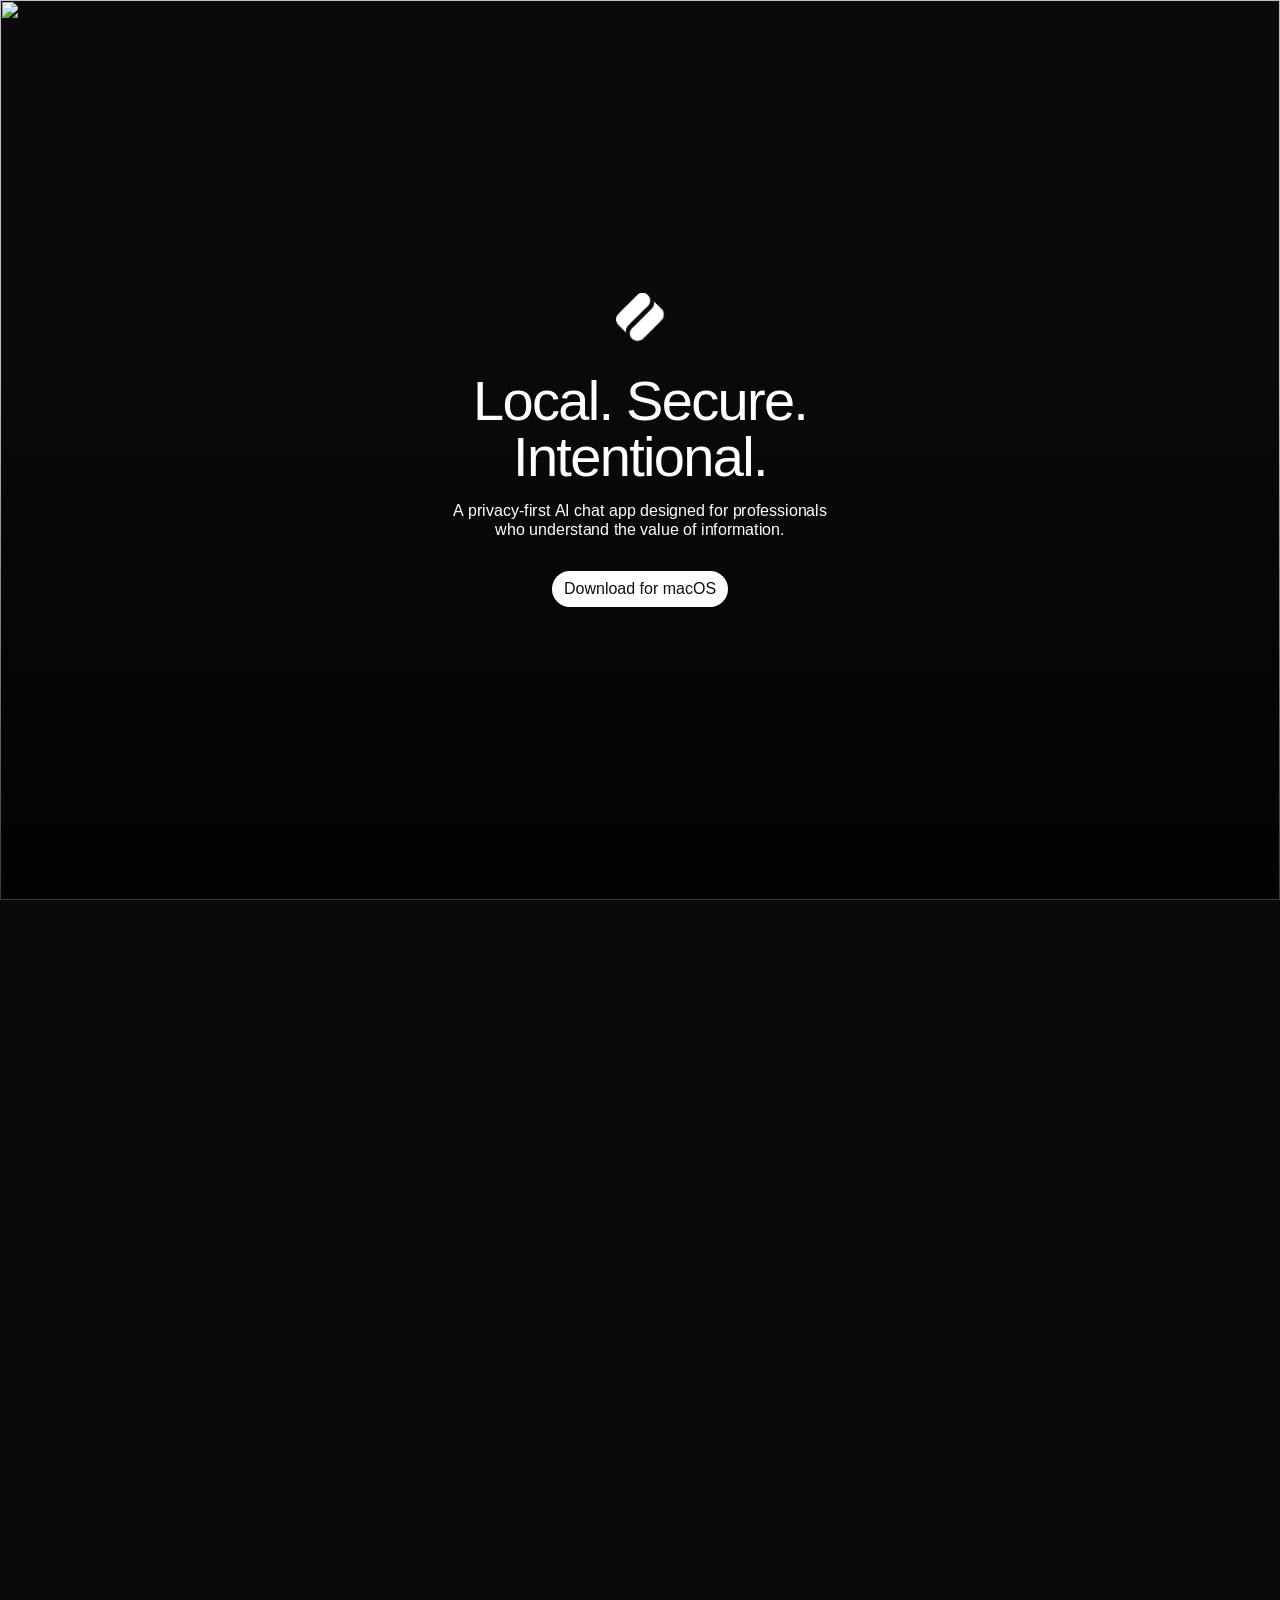
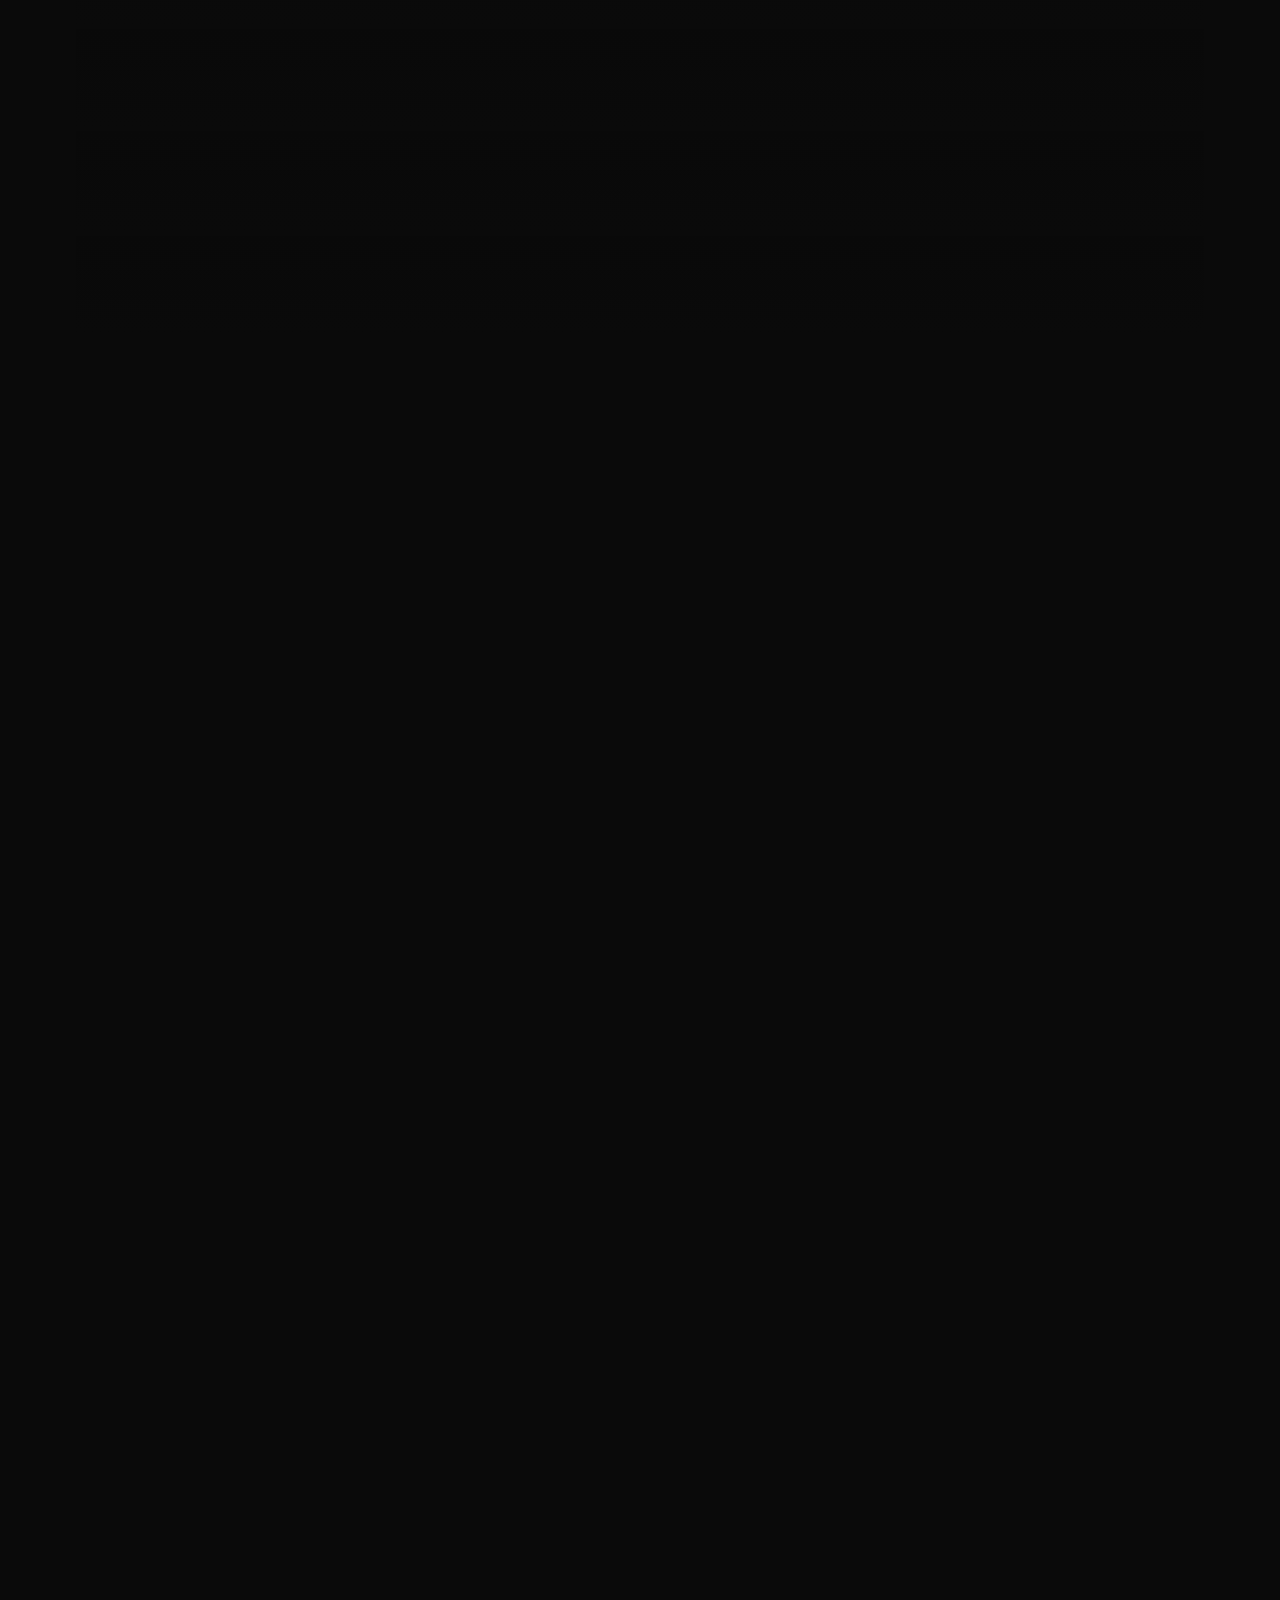
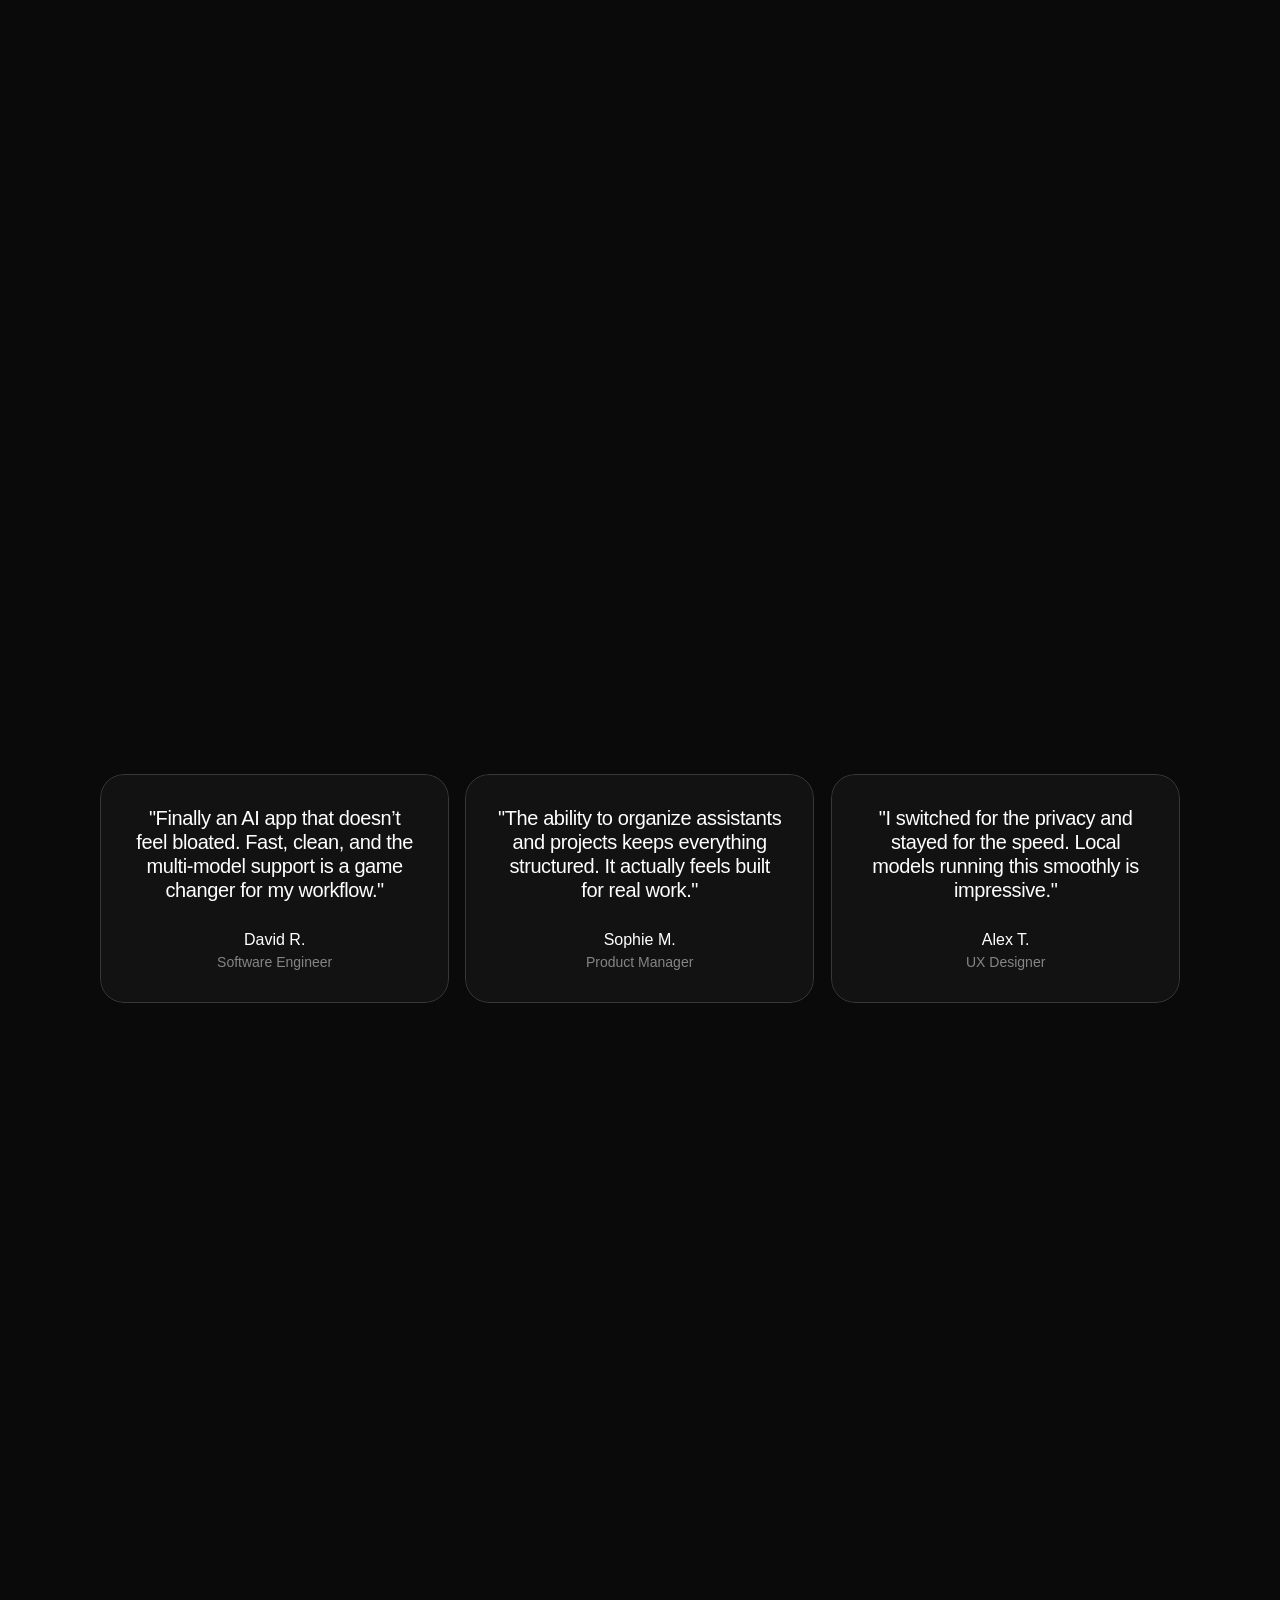
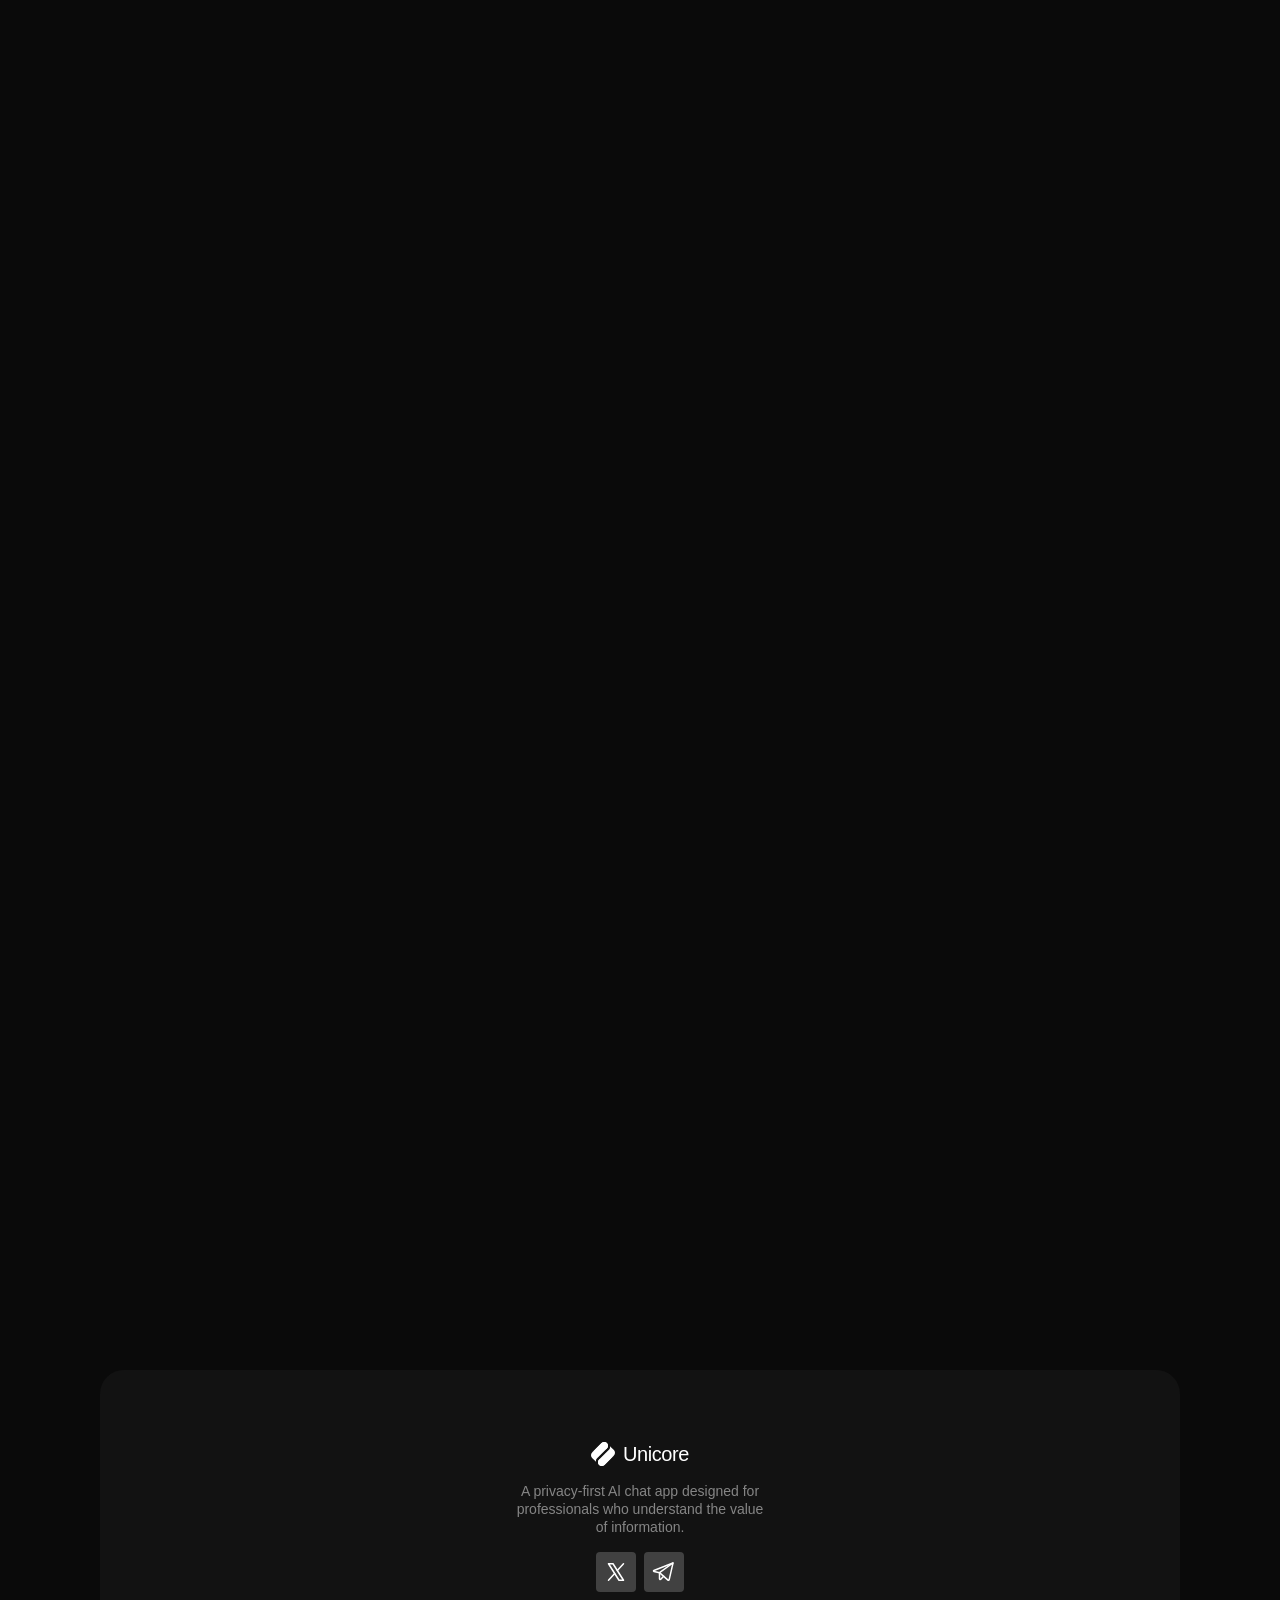
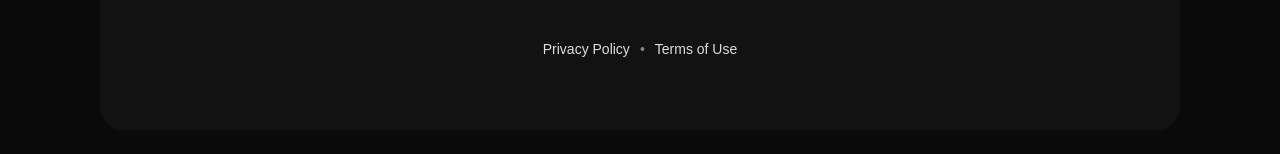
==== commit 9afc1819: "Replace site pages with latest Framer export" ====
--- a/index.html
+++ b/index.html
@@ -1,4 +1,4 @@
-<!DOCTYPE html><!-- Made in Framer · framer.com ✨ --><!-- Published Feb 26, 2026, 1:54 PM UTC --><html lang="en-US" class="lenis"><head>
+<!DOCTYPE html><!-- Made in Framer · framer.com ✨ --><!-- Published Mar 5, 2026, 5:35 AM UTC --><html lang="en-US" class="lenis"><head>
 	<meta charset="utf-8">
 	
 	
@@ -7,14 +7,13 @@
     
     <!-- End of headStart -->
 	<meta name="viewport" content="width=device-width">
-	<meta name="generator" content="Framer bbed9c4">
+	<meta name="generator" content="Framer 4a2adb5">
 	<title>Unicore — Privacy-First AI Client for macOS</title>
     <meta name="description" content="Unicore is a macOS desktop AI client that puts you in control. Connect your own AI providers or run local models, keep all data private, and pay once — no subscriptions, no middlemen, no surprises.">
-    <meta name="framer-search-index" content="https://framerusercontent.com/sites/6F9vIuNVSReKz1v5MZgIg0/searchIndex-L3HJGgKmsxVT.json">
-    <meta name="framer-search-index-fallback" content="https://framerusercontent.com/sites/6F9vIuNVSReKz1v5MZgIg0/searchIndex-2MyQzEHWvoWN.json">
-    <link href="https://framerusercontent.com/images/rOXxwzicophx0vdkIdhxT7VDmM.png" rel="icon" media="(prefers-color-scheme: light)">
-    <link href="https://framerusercontent.com/images/hsIBMby7ouMwKdAq7YOruqIrN8Q.png" rel="icon" media="(prefers-color-scheme: dark)">
-    <link rel="apple-touch-icon" href="https://framerusercontent.com/images/06GCfUZiFUk2lms86WCJymkL3E.png">
+    <meta name="framer-search-index" content="https://framerusercontent.com/sites/2qGZ6VHb7e2yK6PQZAvu3a/searchIndex-WWWS3ZA71Xpe.json">
+    <meta name="framer-search-index-fallback" content="https://framerusercontent.com/sites/2qGZ6VHb7e2yK6PQZAvu3a/searchIndex-ZuQedCJEMFsp.json">
+    <link href="https://framerusercontent.com/images/fzz77ZiXlTNfMi1IQnAYCc755g.svg" rel="icon" media="(prefers-color-scheme: light)">
+    <link href="https://framerusercontent.com/images/KfJyl9bdUjBPpd8stYOr2U3F9k8.svg" rel="icon" media="(prefers-color-scheme: dark)">
     <!-- Open Graph / Facebook -->
     <meta property="og:type" content="website">
     <meta property="og:title" content="Unicore — Privacy-First AI Client for macOS">
@@ -25,44 +24,122 @@
     <meta name="twitter:title" content="Unicore — Privacy-First AI Client for macOS">
     <meta name="twitter:description" content="Unicore is a macOS desktop AI client that puts you in control. Connect your own AI providers or run local models, keep all data private, and pay once — no subscriptions, no middlemen, no surprises.">
     <meta name="twitter:image" content="https://framerusercontent.com/assets/TLFJn5MUBGGvBUhB0MtBafodB1g.jpg">
+    <link rel="canonical" href="https://unicore.me/">
+    <meta property="og:url" content="https://unicore.me/">
 	
 	<style data-framer-font-css="">/* latin-ext */
 @font-face {
-  font-family: 'Instrument Serif';
+  font-family: 'DM Sans';
+  font-style: italic;
+  font-weight: 500;
+  font-display: swap;
+  src: url(https://fonts.gstatic.com/s/dmsans/v17/rP2rp2ywxg089UriCZaSExd86J3t9jz86Mvy4qCRAL19DksVat-7DV36TGc5pg.woff2) format('woff2');
+  unicode-range: U+0100-02BA, U+02BD-02C5, U+02C7-02CC, U+02CE-02D7, U+02DD-02FF, U+0304, U+0308, U+0329, U+1D00-1DBF, U+1E00-1E9F, U+1EF2-1EFF, U+2020, U+20A0-20AB, U+20AD-20C0, U+2113, U+2C60-2C7F, U+A720-A7FF;
+}
+/* latin */
+@font-face {
+  font-family: 'DM Sans';
+  font-style: italic;
+  font-weight: 500;
+  font-display: swap;
+  src: url(https://fonts.gstatic.com/s/dmsans/v17/rP2rp2ywxg089UriCZaSExd86J3t9jz86Mvy4qCRAL19DksVat-7DV30TGc.woff2) format('woff2');
+  unicode-range: U+0000-00FF, U+0131, U+0152-0153, U+02BB-02BC, U+02C6, U+02DA, U+02DC, U+0304, U+0308, U+0329, U+2000-206F, U+20AC, U+2122, U+2191, U+2193, U+2212, U+2215, U+FEFF, U+FFFD;
+}
+/* latin-ext */
+@font-face {
+  font-family: 'DM Sans';
+  font-style: normal;
+  font-weight: 500;
+  font-display: swap;
+  src: url(https://fonts.gstatic.com/s/dmsans/v17/rP2tp2ywxg089UriI5-g4vlH9VoD8CmcqZG40F9JadbnoEwAkJxRR232VGM.woff2) format('woff2');
+  unicode-range: U+0100-02BA, U+02BD-02C5, U+02C7-02CC, U+02CE-02D7, U+02DD-02FF, U+0304, U+0308, U+0329, U+1D00-1DBF, U+1E00-1E9F, U+1EF2-1EFF, U+2020, U+20A0-20AB, U+20AD-20C0, U+2113, U+2C60-2C7F, U+A720-A7FF;
+}
+/* latin */
+@font-face {
+  font-family: 'DM Sans';
+  font-style: normal;
+  font-weight: 500;
+  font-display: swap;
+  src: url(https://fonts.gstatic.com/s/dmsans/v17/rP2tp2ywxg089UriI5-g4vlH9VoD8CmcqZG40F9JadbnoEwAkJxRSW32.woff2) format('woff2');
+  unicode-range: U+0000-00FF, U+0131, U+0152-0153, U+02BB-02BC, U+02C6, U+02DA, U+02DC, U+0304, U+0308, U+0329, U+2000-206F, U+20AC, U+2122, U+2191, U+2193, U+2212, U+2215, U+FEFF, U+FFFD;
+}
+/* latin-ext */
+@font-face {
+  font-family: 'Host Grotesk';
   font-style: italic;
   font-weight: 400;
   font-display: swap;
-  src: url(https://fonts.gstatic.com/s/instrumentserif/v5/jizHRFtNs2ka5fXjeivQ4LroWlx-6zAjgn7MsNo.woff2) format('woff2');
-  unicode-range: U+0100-02BA, U+02BD-02C5, U+02C7-02CC, U+02CE-02D7, U+02DD-02FF, U+0304, U+0308, U+0329, U+1D00-1DBF, U+1E00-1E9F, U+1EF2-1EFF, U+2020, U+20A0-20AB, U+20AD-20C0, U+2113, U+2C60-2C7F, U+A720-A7FF;
-}
-/* latin */
-@font-face {
-  font-family: 'Instrument Serif';
+  src: url(https://fonts.gstatic.com/s/hostgrotesk/v5/co3fmWBnlCJ3U42vbbfdwMjZoWjqyUnwrw.woff2) format('woff2');
+  unicode-range: U+0100-02BA, U+02BD-02C5, U+02C7-02CC, U+02CE-02D7, U+02DD-02FF, U+0304, U+0308, U+0329, U+1D00-1DBF, U+1E00-1E9F, U+1EF2-1EFF, U+2020, U+20A0-20AB, U+20AD-20C0, U+2113, U+2C60-2C7F, U+A720-A7FF;
+}
+/* latin */
+@font-face {
+  font-family: 'Host Grotesk';
   font-style: italic;
   font-weight: 400;
   font-display: swap;
-  src: url(https://fonts.gstatic.com/s/instrumentserif/v5/jizHRFtNs2ka5fXjeivQ4LroWlx-6zAjjH7M.woff2) format('woff2');
-  unicode-range: U+0000-00FF, U+0131, U+0152-0153, U+02BB-02BC, U+02C6, U+02DA, U+02DC, U+0304, U+0308, U+0329, U+2000-206F, U+20AC, U+2122, U+2191, U+2193, U+2212, U+2215, U+FEFF, U+FFFD;
-}
-/* latin-ext */
-@font-face {
-  font-family: 'Instrument Serif';
+  src: url(https://fonts.gstatic.com/s/hostgrotesk/v5/co3fmWBnlCJ3U42vbbfdwMjZoWjkyUk.woff2) format('woff2');
+  unicode-range: U+0000-00FF, U+0131, U+0152-0153, U+02BB-02BC, U+02C6, U+02DA, U+02DC, U+0304, U+0308, U+0329, U+2000-206F, U+20AC, U+2122, U+2191, U+2193, U+2212, U+2215, U+FEFF, U+FFFD;
+}
+/* latin-ext */
+@font-face {
+  font-family: 'Host Grotesk';
+  font-style: italic;
+  font-weight: 700;
+  font-display: swap;
+  src: url(https://fonts.gstatic.com/s/hostgrotesk/v5/co3fmWBnlCJ3U42vbbfdwMjZoWjqyUnwrw.woff2) format('woff2');
+  unicode-range: U+0100-02BA, U+02BD-02C5, U+02C7-02CC, U+02CE-02D7, U+02DD-02FF, U+0304, U+0308, U+0329, U+1D00-1DBF, U+1E00-1E9F, U+1EF2-1EFF, U+2020, U+20A0-20AB, U+20AD-20C0, U+2113, U+2C60-2C7F, U+A720-A7FF;
+}
+/* latin */
+@font-face {
+  font-family: 'Host Grotesk';
+  font-style: italic;
+  font-weight: 700;
+  font-display: swap;
+  src: url(https://fonts.gstatic.com/s/hostgrotesk/v5/co3fmWBnlCJ3U42vbbfdwMjZoWjkyUk.woff2) format('woff2');
+  unicode-range: U+0000-00FF, U+0131, U+0152-0153, U+02BB-02BC, U+02C6, U+02DA, U+02DC, U+0304, U+0308, U+0329, U+2000-206F, U+20AC, U+2122, U+2191, U+2193, U+2212, U+2215, U+FEFF, U+FFFD;
+}
+/* latin-ext */
+@font-face {
+  font-family: 'Host Grotesk';
   font-style: normal;
   font-weight: 400;
   font-display: swap;
-  src: url(https://fonts.gstatic.com/s/instrumentserif/v5/jizBRFtNs2ka5fXjeivQ4LroWlx-6zsTjmbI.woff2) format('woff2');
-  unicode-range: U+0100-02BA, U+02BD-02C5, U+02C7-02CC, U+02CE-02D7, U+02DD-02FF, U+0304, U+0308, U+0329, U+1D00-1DBF, U+1E00-1E9F, U+1EF2-1EFF, U+2020, U+20A0-20AB, U+20AD-20C0, U+2113, U+2C60-2C7F, U+A720-A7FF;
-}
-/* latin */
-@font-face {
-  font-family: 'Instrument Serif';
+  src: url(https://fonts.gstatic.com/s/hostgrotesk/v5/co3BmWBnlCJ3U42vbbfdwMjZqljm0U0.woff2) format('woff2');
+  unicode-range: U+0100-02BA, U+02BD-02C5, U+02C7-02CC, U+02CE-02D7, U+02DD-02FF, U+0304, U+0308, U+0329, U+1D00-1DBF, U+1E00-1E9F, U+1EF2-1EFF, U+2020, U+20A0-20AB, U+20AD-20C0, U+2113, U+2C60-2C7F, U+A720-A7FF;
+}
+/* latin */
+@font-face {
+  font-family: 'Host Grotesk';
   font-style: normal;
   font-weight: 400;
   font-display: swap;
-  src: url(https://fonts.gstatic.com/s/instrumentserif/v5/jizBRFtNs2ka5fXjeivQ4LroWlx-6zUTjg.woff2) format('woff2');
-  unicode-range: U+0000-00FF, U+0131, U+0152-0153, U+02BB-02BC, U+02C6, U+02DA, U+02DC, U+0304, U+0308, U+0329, U+2000-206F, U+20AC, U+2122, U+2191, U+2193, U+2212, U+2215, U+FEFF, U+FFFD;
-}
-
+  src: url(https://fonts.gstatic.com/s/hostgrotesk/v5/co3BmWBnlCJ3U42vbbfdwMjZpFjm.woff2) format('woff2');
+  unicode-range: U+0000-00FF, U+0131, U+0152-0153, U+02BB-02BC, U+02C6, U+02DA, U+02DC, U+0304, U+0308, U+0329, U+2000-206F, U+20AC, U+2122, U+2191, U+2193, U+2212, U+2215, U+FEFF, U+FFFD;
+}
+/* latin-ext */
+@font-face {
+  font-family: 'Host Grotesk';
+  font-style: normal;
+  font-weight: 700;
+  font-display: swap;
+  src: url(https://fonts.gstatic.com/s/hostgrotesk/v5/co3BmWBnlCJ3U42vbbfdwMjZqljm0U0.woff2) format('woff2');
+  unicode-range: U+0100-02BA, U+02BD-02C5, U+02C7-02CC, U+02CE-02D7, U+02DD-02FF, U+0304, U+0308, U+0329, U+1D00-1DBF, U+1E00-1E9F, U+1EF2-1EFF, U+2020, U+20A0-20AB, U+20AD-20C0, U+2113, U+2C60-2C7F, U+A720-A7FF;
+}
+/* latin */
+@font-face {
+  font-family: 'Host Grotesk';
+  font-style: normal;
+  font-weight: 700;
+  font-display: swap;
+  src: url(https://fonts.gstatic.com/s/hostgrotesk/v5/co3BmWBnlCJ3U42vbbfdwMjZpFjm.woff2) format('woff2');
+  unicode-range: U+0000-00FF, U+0131, U+0152-0153, U+02BB-02BC, U+02C6, U+02DA, U+02DC, U+0304, U+0308, U+0329, U+2000-206F, U+20AC, U+2122, U+2191, U+2193, U+2212, U+2215, U+FEFF, U+FFFD;
+}
+
+@font-face { font-family: "DM Sans"; src: url("https://fonts.gstatic.com/s/dmsans/v16/rP2tp2ywxg089UriI5-g4vlH9VoD8CmcqZG40F9JadbnoEwAopxhS2f3ZGMZpg.woff2"); font-display: swap; font-style: normal; font-weight: 400 }
+@font-face { font-family: "DM Sans"; src: url("https://fonts.gstatic.com/s/dmsans/v16/rP2tp2ywxg089UriI5-g4vlH9VoD8CmcqZG40F9JadbnoEwARZthS2f3ZGMZpg.woff2"); font-display: swap; font-style: normal; font-weight: 700 }
+@font-face { font-family: "DM Sans"; src: url("https://fonts.gstatic.com/s/dmsans/v16/rP2rp2ywxg089UriCZaSExd86J3t9jz86Mvy4qCRAL19DksVat9uCm32RmYJpso5.woff2"); font-display: swap; font-style: italic; font-weight: 700 }
+@font-face { font-family: "DM Sans"; src: url("https://fonts.gstatic.com/s/dmsans/v16/rP2rp2ywxg089UriCZaSExd86J3t9jz86Mvy4qCRAL19DksVat-JDW32RmYJpso5.woff2"); font-display: swap; font-style: italic; font-weight: 400 }
 @font-face { font-family: "Inter"; src: url("https://framerusercontent.com/assets/5vvr9Vy74if2I6bQbJvbw7SY1pQ.woff2"); font-display: swap; font-style: normal; font-weight: 400; unicode-range: U+0460-052F, U+1C80-1C88, U+20B4, U+2DE0-2DFF, U+A640-A69F, U+FE2E-FE2F }
 @font-face { font-family: "Inter"; src: url("https://framerusercontent.com/assets/EOr0mi4hNtlgWNn9if640EZzXCo.woff2"); font-display: swap; font-style: normal; font-weight: 400; unicode-range: U+0301, U+0400-045F, U+0490-0491, U+04B0-04B1, U+2116 }
 @font-face { font-family: "Inter"; src: url("https://framerusercontent.com/assets/Y9k9QrlZAqio88Klkmbd8VoMQc.woff2"); font-display: swap; font-style: normal; font-weight: 400; unicode-range: U+1F00-1FFF }
@@ -77,38 +154,12 @@
 @font-face { font-family: "Inter"; src: url("https://framerusercontent.com/assets/VgYFWiwsAC5OYxAycRXXvhze58.woff2"); font-display: swap; font-style: normal; font-weight: 700; unicode-range: U+0100-024F, U+0259, U+1E00-1EFF, U+2020, U+20A0-20AB, U+20AD-20CF, U+2113, U+2C60-2C7F, U+A720-A7FF }
 @font-face { font-family: "Inter"; src: url("https://framerusercontent.com/assets/syRNPWzAMIrcJ3wIlPIP43KjQs.woff2"); font-display: swap; font-style: normal; font-weight: 700; unicode-range: U+0000-00FF, U+0131, U+0152-0153, U+02BB-02BC, U+02C6, U+02DA, U+02DC, U+2000-206F, U+2070, U+2074-207E, U+2080-208E, U+20AC, U+2122, U+2191, U+2193, U+2212, U+2215, U+FEFF, U+FFFD }
 @font-face { font-family: "Inter"; src: url("https://framerusercontent.com/assets/GIryZETIX4IFypco5pYZONKhJIo.woff2"); font-display: swap; font-style: normal; font-weight: 700; unicode-range: U+0102-0103, U+0110-0111, U+0128-0129, U+0168-0169, U+01A0-01A1, U+01AF-01B0, U+1EA0-1EF9, U+20AB }
-@font-face { font-family: "Inter"; src: url("https://framerusercontent.com/assets/5A3Ce6C9YYmCjpQx9M4inSaKU.woff2"); font-display: swap; font-style: normal; font-weight: 500; unicode-range: U+0460-052F, U+1C80-1C88, U+20B4, U+2DE0-2DFF, U+A640-A69F, U+FE2E-FE2F }
-@font-face { font-family: "Inter"; src: url("https://framerusercontent.com/assets/Qx95Xyt0Ka3SGhinnbXIGpEIyP4.woff2"); font-display: swap; font-style: normal; font-weight: 500; unicode-range: U+0301, U+0400-045F, U+0490-0491, U+04B0-04B1, U+2116 }
-@font-face { font-family: "Inter"; src: url("https://framerusercontent.com/assets/6mJuEAguuIuMog10gGvH5d3cl8.woff2"); font-display: swap; font-style: normal; font-weight: 500; unicode-range: U+1F00-1FFF }
-@font-face { font-family: "Inter"; src: url("https://framerusercontent.com/assets/xYYWaj7wCU5zSQH0eXvSaS19wo.woff2"); font-display: swap; font-style: normal; font-weight: 500; unicode-range: U+0370-03FF }
-@font-face { font-family: "Inter"; src: url("https://framerusercontent.com/assets/otTaNuNpVK4RbdlT7zDDdKvQBA.woff2"); font-display: swap; font-style: normal; font-weight: 500; unicode-range: U+0100-024F, U+0259, U+1E00-1EFF, U+2020, U+20A0-20AB, U+20AD-20CF, U+2113, U+2C60-2C7F, U+A720-A7FF }
-@font-face { font-family: "Inter"; src: url("https://framerusercontent.com/assets/UjlFhCnUjxhNfep4oYBPqnEssyo.woff2"); font-display: swap; font-style: normal; font-weight: 500; unicode-range: U+0000-00FF, U+0131, U+0152-0153, U+02BB-02BC, U+02C6, U+02DA, U+02DC, U+2000-206F, U+2070, U+2074-207E, U+2080-208E, U+20AC, U+2122, U+2191, U+2193, U+2212, U+2215, U+FEFF, U+FFFD }
-@font-face { font-family: "Inter"; src: url("https://framerusercontent.com/assets/DolVirEGb34pEXEp8t8FQBSK4.woff2"); font-display: swap; font-style: normal; font-weight: 500; unicode-range: U+0102-0103, U+0110-0111, U+0128-0129, U+0168-0169, U+01A0-01A1, U+01AF-01B0, U+1EA0-1EF9, U+20AB }
-@font-face { font-family: "Inter"; src: url("https://framerusercontent.com/assets/H89BbHkbHDzlxZzxi8uPzTsp90.woff2"); font-display: swap; font-style: italic; font-weight: 700; unicode-range: U+0460-052F, U+1C80-1C88, U+20B4, U+2DE0-2DFF, U+A640-A69F, U+FE2E-FE2F }
-@font-face { font-family: "Inter"; src: url("https://framerusercontent.com/assets/u6gJwDuwB143kpNK1T1MDKDWkMc.woff2"); font-display: swap; font-style: italic; font-weight: 700; unicode-range: U+0301, U+0400-045F, U+0490-0491, U+04B0-04B1, U+2116 }
-@font-face { font-family: "Inter"; src: url("https://framerusercontent.com/assets/43sJ6MfOPh1LCJt46OvyDuSbA6o.woff2"); font-display: swap; font-style: italic; font-weight: 700; unicode-range: U+1F00-1FFF }
-@font-face { font-family: "Inter"; src: url("https://framerusercontent.com/assets/wccHG0r4gBDAIRhfHiOlq6oEkqw.woff2"); font-display: swap; font-style: italic; font-weight: 700; unicode-range: U+0370-03FF }
-@font-face { font-family: "Inter"; src: url("https://framerusercontent.com/assets/WZ367JPwf9bRW6LdTHN8rXgSjw.woff2"); font-display: swap; font-style: italic; font-weight: 700; unicode-range: U+0100-024F, U+0259, U+1E00-1EFF, U+2020, U+20A0-20AB, U+20AD-20CF, U+2113, U+2C60-2C7F, U+A720-A7FF }
-@font-face { font-family: "Inter"; src: url("https://framerusercontent.com/assets/ia3uin3hQWqDrVloC1zEtYHWw.woff2"); font-display: swap; font-style: italic; font-weight: 700; unicode-range: U+0000-00FF, U+0131, U+0152-0153, U+02BB-02BC, U+02C6, U+02DA, U+02DC, U+2000-206F, U+2070, U+2074-207E, U+2080-208E, U+20AC, U+2122, U+2191, U+2193, U+2212, U+2215, U+FEFF, U+FFFD }
-@font-face { font-family: "Inter"; src: url("https://framerusercontent.com/assets/2A4Xx7CngadFGlVV4xrO06OBHY.woff2"); font-display: swap; font-style: italic; font-weight: 700; unicode-range: U+0102-0103, U+0110-0111, U+0128-0129, U+0168-0169, U+01A0-01A1, U+01AF-01B0, U+1EA0-1EF9, U+20AB }
-@font-face { font-family: "Inter"; src: url("https://framerusercontent.com/assets/khkJkwSL66WFg8SX6Wa726c.woff2"); font-display: swap; font-style: italic; font-weight: 500; unicode-range: U+0460-052F, U+1C80-1C88, U+20B4, U+2DE0-2DFF, U+A640-A69F, U+FE2E-FE2F }
-@font-face { font-family: "Inter"; src: url("https://framerusercontent.com/assets/0E7IMbDzcGABpBwwqNEt60wU0w.woff2"); font-display: swap; font-style: italic; font-weight: 500; unicode-range: U+0301, U+0400-045F, U+0490-0491, U+04B0-04B1, U+2116 }
-@font-face { font-family: "Inter"; src: url("https://framerusercontent.com/assets/NTJ0nQgIF0gcDelS14zQ9NR9Q.woff2"); font-display: swap; font-style: italic; font-weight: 500; unicode-range: U+1F00-1FFF }
-@font-face { font-family: "Inter"; src: url("https://framerusercontent.com/assets/QrcNhgEPfRl0LS8qz5Ln8olanl8.woff2"); font-display: swap; font-style: italic; font-weight: 500; unicode-range: U+0370-03FF }
-@font-face { font-family: "Inter"; src: url("https://framerusercontent.com/assets/JEXmejW8mXOYMtt0hyRg811kHac.woff2"); font-display: swap; font-style: italic; font-weight: 500; unicode-range: U+0100-024F, U+0259, U+1E00-1EFF, U+2020, U+20A0-20AB, U+20AD-20CF, U+2113, U+2C60-2C7F, U+A720-A7FF }
-@font-face { font-family: "Inter"; src: url("https://framerusercontent.com/assets/Bo5CNzBv77CafbxOtKIkpw9egw.woff2"); font-display: swap; font-style: italic; font-weight: 500; unicode-range: U+0000-00FF, U+0131, U+0152-0153, U+02BB-02BC, U+02C6, U+02DA, U+02DC, U+2000-206F, U+2070, U+2074-207E, U+2080-208E, U+20AC, U+2122, U+2191, U+2193, U+2212, U+2215, U+FEFF, U+FFFD }
-@font-face { font-family: "Inter"; src: url("https://framerusercontent.com/assets/uy9s0iWuxiNnVt8EpTI3gzohpwo.woff2"); font-display: swap; font-style: italic; font-weight: 500; unicode-range: U+0102-0103, U+0110-0111, U+0128-0129, U+0168-0169, U+01A0-01A1, U+01AF-01B0, U+1EA0-1EF9, U+20AB }
-@font-face { font-family: "Inter"; src: url("https://framerusercontent.com/assets/CfMzU8w2e7tHgF4T4rATMPuWosA.woff2"); font-display: swap; font-style: italic; font-weight: 400; unicode-range: U+0460-052F, U+1C80-1C88, U+20B4, U+2DE0-2DFF, U+A640-A69F, U+FE2E-FE2F }
-@font-face { font-family: "Inter"; src: url("https://framerusercontent.com/assets/867QObYax8ANsfX4TGEVU9YiCM.woff2"); font-display: swap; font-style: italic; font-weight: 400; unicode-range: U+0301, U+0400-045F, U+0490-0491, U+04B0-04B1, U+2116 }
-@font-face { font-family: "Inter"; src: url("https://framerusercontent.com/assets/Oyn2ZbENFdnW7mt2Lzjk1h9Zb9k.woff2"); font-display: swap; font-style: italic; font-weight: 400; unicode-range: U+1F00-1FFF }
-@font-face { font-family: "Inter"; src: url("https://framerusercontent.com/assets/cdAe8hgZ1cMyLu9g005pAW3xMo.woff2"); font-display: swap; font-style: italic; font-weight: 400; unicode-range: U+0370-03FF }
-@font-face { font-family: "Inter"; src: url("https://framerusercontent.com/assets/DOfvtmE1UplCq161m6Hj8CSQYg.woff2"); font-display: swap; font-style: italic; font-weight: 400; unicode-range: U+0100-024F, U+0259, U+1E00-1EFF, U+2020, U+20A0-20AB, U+20AD-20CF, U+2113, U+2C60-2C7F, U+A720-A7FF }
-@font-face { font-family: "Inter"; src: url("https://framerusercontent.com/assets/pKRFNWFoZl77qYCAIp84lN1h944.woff2"); font-display: swap; font-style: italic; font-weight: 400; unicode-range: U+0000-00FF, U+0131, U+0152-0153, U+02BB-02BC, U+02C6, U+02DA, U+02DC, U+2000-206F, U+2070, U+2074-207E, U+2080-208E, U+20AC, U+2122, U+2191, U+2193, U+2212, U+2215, U+FEFF, U+FFFD }
-@font-face { font-family: "Inter"; src: url("https://framerusercontent.com/assets/tKtBcDnBMevsEEJKdNGhhkLzYo.woff2"); font-display: swap; font-style: italic; font-weight: 400; unicode-range: U+0102-0103, U+0110-0111, U+0128-0129, U+0168-0169, U+01A0-01A1, U+01AF-01B0, U+1EA0-1EF9, U+20AB }
-@font-face { font-family: "Instrument Serif Placeholder"; src: local("Times New Roman"); ascent-override: 117.87%; descent-override: 36.91%; line-gap-override: 0.00%; size-adjust: 83.99% }
+@font-face { font-family: "DM Sans Placeholder"; src: local("Arial"); ascent-override: 94.36%; descent-override: 29.49%; line-gap-override: 0.00%; size-adjust: 105.13% }
+@font-face { font-family: "Host Grotesk Placeholder"; src: local("Arial"); ascent-override: 95.95%; descent-override: 29.78%; line-gap-override: 0.00%; size-adjust: 105.78% }
 @font-face { font-family: "Inter Placeholder"; src: local("Arial"); ascent-override: 89.79%; descent-override: 22.36%; line-gap-override: 0.00%; size-adjust: 107.89% }</style>
 	<link href="https://fonts.gstatic.com" rel="preconnect" crossorigin="">
-	<meta name="robots" content="max-image-preview:large"><link rel="canonical" href="index.html"><meta property="og:url" content="https://unicore.framer.ai/"><style data-framer-css-ssr-minified="" data-framer-components="framer-lib-cursors-host framer-SP3te framer-7gS3G framer-lib-combinedCSSRules PropertyOverrides framer-q8Vb3 framer-UPYVF framer-smGx3 framer-CiD9c framer-5yi3D framer-w8A2T framer-OSxUp framer-Ms9r8 framer-ohg0r framer-gRbM0 framer-UTgMC">html,body,#main{box-sizing:border-box;margin:0;padding:0}:root{-webkit-font-smoothing:antialiased;-moz-osx-font-smoothing:grayscale}*{box-sizing:border-box;-webkit-font-smoothing:inherit}h1,h2,h3,h4,h5,h6,p,figure{margin:0}body,input,textarea,select,button{font-family:sans-serif;font-size:12px}body{--token-5d3602f5-d470-4b4b-916d-5b57bbf588f8:#6b7280;--token-94aa1dea-dfea-4fa5-8a42-bbeebe5052f2:#000;--token-33937e6f-dc3e-4c47-bf83-7d83f61531ea:#fff;--token-d56366ae-ad88-499c-8eb0-aa22484eb4f4:#858585b3;--token-fa4dcb27-7179-41c9-bbdc-0fe7fe502e97:#111;--token-df227308-60be-4193-a99e-717d73a86df8:#e5e5e5;--token-37b21b3d-3e44-4bf1-bf68-f20e67e05dae:#121212;--token-5f5e41aa-15b3-439f-89f1-3f142f1cf995:#fff;--token-6da9d50d-e927-4dcf-93ed-bf3b8039528b:#000;--token-7c18d885-3911-4b92-8b65-0360963f8eb5:#fff3;--token-18c2b5cb-5f3a-4a37-ad6a-197cd994af92:#fff;--token-5210968f-df6f-4515-bb95-2991de324907:#f5f5f5;--token-932ec4ef-c27c-4840-af3d-3d501c48a21e:#fff0;--token-e47778e7-c593-4ac9-8a2f-0a4dfd9d7d68:#fafafa00;--token-bad6d7ef-d880-4bf8-8504-e0f905d14890:#000;--token-1ca24cae-20d3-4f67-9ed7-c8f82be8026c:#0003;--token-989b44af-fed6-4905-add4-6bb7bd4484e7:#fff0;--token-62409a22-ab87-4956-ba3b-ba670653f3e0:#000;--token-f8169f6f-f3cc-43eb-afbe-5e02da29717c:#fff;--token-6c1d9656-4048-49fb-abd6-a772c7471c41:gray}@supports (z-index:calc(infinity)){}@supports (background:-webkit-named-image(i)) and (not (grid-template-rows:subgrid)){body{--framer-will-change-override:transform}}@supports (background:-webkit-named-image(i)) and (not (position-area:top right)){body{--framer-will-change-filter-override:filter}}[data-framer-component-type=Text] div div span,[data-framer-component-type=Text] a div span,[data-framer-component-type=Text] span span span,[data-framer-component-type=Text] p span span,[data-framer-component-type=Text] h1 span span,[data-framer-component-type=Text] h2 span span,[data-framer-component-type=Text] h3 span span,[data-framer-component-type=Text] h4 span span,[data-framer-component-type=Text] h5 span span,[data-framer-component-type=Text] h6 span span,[data-framer-component-type=Text] a{font-family:var(--font-family);font-style:var(--font-style);font-weight:min(calc(var(--framer-font-weight-increase,0) + var(--font-weight,400)),900);color:var(--text-color);letter-spacing:var(--letter-spacing);font-size:var(--font-size);text-transform:var(--text-transform);--text-decoration:var(--framer-text-decoration-style,solid)var(--framer-text-decoration,none)var(--framer-text-decoration-color,currentcolor)var(--framer-text-decoration-thickness,auto);--text-decoration-skip-ink:var(--framer-text-decoration-skip-ink);--text-underline-offset:var(--framer-text-decoration-offset);line-height:var(--line-height);--font-family:var(--framer-font-family);--font-style:var(--framer-font-style);--font-weight:var(--framer-font-weight);--text-color:var(--framer-text-color);--letter-spacing:var(--framer-letter-spacing);--font-size:var(--framer-font-size);--text-transform:var(--framer-text-transform);--line-height:var(--framer-line-height)}@supports not (color:color(display-p3 1 1 1)){p.framer-text,div.framer-text,h1.framer-text,h2.framer-text,h3.framer-text,h4.framer-text,h5.framer-text,h6.framer-text,li.framer-text,ol.framer-text,ul.framer-text,span.framer-text:not([data-text-fill]){color:var(--framer-blockquote-text-color-rgb,var(--framer-blockquote-text-color,var(--framer-text-color-rgb,var(--framer-text-color,#000))));-webkit-text-stroke-color:var(--framer-text-stroke-color-rgb,var(--framer-text-stroke-color,initial))}mark.framer-text{background-color:var(--framer-blockquote-text-background-color-rgb,var(--framer-blockquote-text-background-color,var(--framer-text-background-color-rgb,var(--framer-text-background-color,initial))))}}@supports not (color:color(display-p3 1 1 1)){code.framer-text,code.framer-text span.framer-text:not([data-text-fill]){color:var(--framer-blockquote-text-color-rgb,var(--framer-blockquote-text-color,var(--framer-code-text-color-rgb,var(--framer-code-text-color,var(--framer-text-color-rgb,var(--framer-text-color,#000))))))}}@supports not (color:color(display-p3 1 1 1)){a.framer-text,span.framer-text[data-nested-link]{color:var(--framer-blockquote-text-color-rgb,var(--framer-blockquote-text-color,var(--framer-link-text-color-rgb,var(--framer-link-text-color,var(--framer-text-color-rgb,var(--framer-text-color,#000))))));background-color:var(--framer-link-text-background-color-rgb,var(--framer-link-text-background-color,initial));-webkit-text-decoration-color:var(--framer-link-text-decoration-color-rgb,var(--framer-link-text-decoration-color,var(--framer-text-decoration-color-rgb,var(--framer-text-decoration-color,currentcolor))));text-decoration-color:var(--framer-link-text-decoration-color-rgb,var(--framer-link-text-decoration-color,var(--framer-text-decoration-color-rgb,var(--framer-text-decoration-color,currentcolor))))}}@supports not (color:color(display-p3 1 1 1)){code.framer-text a.framer-text,code.framer-text a.framer-text span.framer-text:not([data-text-fill]),code.framer-text span.framer-text[data-nested-link],code.framer-text span.framer-text[data-nested-link] span.framer-text:not([data-text-fill]){color:var(--framer-blockquote-text-color-rgb,var(--framer-blockquote-text-color,var(--framer-link-text-color-rgb,var(--framer-link-text-color,var(--framer-code-text-color-rgb,var(--framer-code-text-color,var(--framer-text-color-rgb,var(--framer-text-color,#000))))))))}}@supports not (color:color(display-p3 1 1 1)){a.framer-text:hover,span.framer-text[data-nested-link]:hover{color:var(--framer-link-hover-text-color-rgb,var(--framer-link-hover-text-color,var(--framer-blockquote-text-color-rgb,var(--framer-blockquote-text-color,var(--framer-link-text-color-rgb,var(--framer-link-text-color,var(--framer-text-color-rgb,var(--framer-text-color,#000))))))));background-color:var(--framer-link-hover-text-background-color-rgb,var(--framer-link-hover-text-background-color,var(--framer-link-text-background-color-rgb,var(--framer-link-text-background-color,var(--framer-text-background-color-rgb,var(--framer-text-background-color,initial))))));-webkit-text-decoration-color:var(--framer-link-hover-text-decoration-color-rgb,var(--framer-link-hover-text-decoration-color,var(--framer-link-text-decoration-color-rgb,var(--framer-link-text-decoration-color,var(--framer-text-decoration-color-rgb,var(--framer-text-decoration-color,currentcolor))))));text-decoration-color:var(--framer-link-hover-text-decoration-color-rgb,var(--framer-link-hover-text-decoration-color,var(--framer-link-text-decoration-color-rgb,var(--framer-link-text-decoration-color,var(--framer-text-decoration-color-rgb,var(--framer-text-decoration-color,currentcolor))))))}}@supports not (color:color(display-p3 1 1 1)){code.framer-text a.framer-text:hover,code.framer-text span.framer-text[data-nested-link]:hover{color:var(--framer-link-hover-text-color-rgb,var(--framer-link-hover-text-color,var(--framer-blockquote-text-color-rgb,var(--framer-blockquote-text-color,var(--framer-link-text-color-rgb,var(--framer-link-text-color,var(--framer-code-text-color-rgb,var(--framer-code-text-color,var(--framer-text-color-rgb,var(--framer-text-color,#000))))))))))}}@supports not (color:color(display-p3 1 1 1)){a.framer-text[data-framer-page-link-current],span.framer-text[data-framer-page-link-current]{color:var(--framer-link-current-text-color-rgb,var(--framer-link-current-text-color,var(--framer-link-text-color-rgb,var(--framer-link-text-color,var(--framer-text-color-rgb,var(--framer-text-color,#000))))));background-color:var(--framer-link-current-text-background-color-rgb,var(--framer-link-current-text-background-color,var(--framer-link-text-background-color-rgb,var(--framer-link-text-background-color,var(--framer-text-background-color-rgb,var(--framer-text-background-color,initial))))));-webkit-text-decoration-color:var(--framer-link-current-text-decoration-color-rgb,var(--framer-link-current-text-decoration-color,var(--framer-link-text-decoration-color-rgb,var(--framer-link-text-decoration-color,var(--framer-text-decoration-color-rgb,var(--framer-text-decoration-color,currentcolor))))));text-decoration-color:var(--framer-link-current-text-decoration-color-rgb,var(--framer-link-current-text-decoration-color,var(--framer-link-text-decoration-color-rgb,var(--framer-link-text-decoration-color,var(--framer-text-decoration-color-rgb,var(--framer-text-decoration-color,currentcolor))))))}}@supports not (color:color(display-p3 1 1 1)){code.framer-text a.framer-text[data-framer-page-link-current],code.framer-text a.framer-text[data-framer-page-link-current] span.framer-text:not([data-text-fill]),code.framer-text span.framer-text[data-framer-page-link-current],code.framer-text span.framer-text[data-framer-page-link-current] span.framer-text:not([data-text-fill]){color:var(--framer-link-current-text-color-rgb,var(--framer-link-current-text-color,var(--framer-link-text-color-rgb,var(--framer-link-text-color,var(--framer-code-text-color-rgb,var(--framer-code-text-color,var(--framer-text-color-rgb,var(--framer-text-color,#000))))))));background-color:var(--framer-link-current-text-background-color-rgb,var(--framer-link-current-text-background-color,var(--framer-link-text-background-color-rgb,var(--framer-link-text-background-color,var(--framer-text-background-color-rgb,var(--framer-text-background-color,initial))))))}}@supports not (color:color(display-p3 1 1 1)){a.framer-text[data-framer-page-link-current]:hover,span.framer-text[data-framer-page-link-current]:hover{color:var(--framer-link-hover-text-color-rgb,var(--framer-link-hover-text-color,var(--framer-link-current-text-color-rgb,var(--framer-link-current-text-color,var(--framer-link-text-color-rgb,var(--framer-link-text-color,var(--framer-code-text-color-rgb,var(--framer-code-text-color,var(--framer-text-color-rgb,var(--framer-text-color,#000))))))))));background-color:var(--framer-link-hover-text-background-color-rgb,var(--framer-link-hover-text-background-color,var(--framer-link-current-text-background-color-rgb,var(--framer-link-current-text-background-color,var(--framer-link-text-background-color-rgb,var(--framer-link-text-background-color,initial))))));-webkit-text-decoration-color:var(--framer-link-hover-text-decoration-color-rgb,var(--framer-link-hover-text-decoration-color,var(--framer-link-current-text-decoration-color-rgb,var(--framer-link-current-text-decoration-color,var(--framer-link-text-decoration-color-rgb,var(--framer-link-text-decoration-color,var(--framer-text-decoration-color-rgb,var(--framer-text-decoration-color,currentcolor))))))));text-decoration-color:var(--framer-link-hover-text-decoration-color-rgb,var(--framer-link-hover-text-decoration-color,var(--framer-link-current-text-decoration-color-rgb,var(--framer-link-current-text-decoration-color,var(--framer-link-text-decoration-color-rgb,var(--framer-link-text-decoration-color,var(--framer-text-decoration-color-rgb,var(--framer-text-decoration-color,currentcolor))))))))}}@supports not (color:color(display-p3 1 1 1)){code.framer-text a.framer-text[data-framer-page-link-current]:hover,code.framer-text a.framer-text[data-framer-page-link-current]:hover span.framer-text:not([data-text-fill]),code.framer-text span.framer-text[data-framer-page-link-current]:hover,code.framer-text span.framer-text[data-framer-page-link-current]:hover span.framer-text:not([data-text-fill]){color:var(--framer-link-hover-text-color-rgb,var(--framer-link-hover-text-color,var(--framer-link-current-text-color-rgb,var(--framer-link-current-text-color,var(--framer-link-text-color-rgb,var(--framer-link-text-color,var(--framer-code-text-color-rgb,var(--framer-code-text-color,var(--framer-text-color-rgb,var(--framer-text-color,#000))))))))));background-color:var(--framer-link-hover-text-background-color-rgb,var(--framer-link-hover-text-background-color,var(--framer-link-current-text-background-color-rgb,var(--framer-link-current-text-background-color,var(--framer-link-text-background-color-rgb,var(--framer-link-text-background-color,initial))))))}}@supports not (aspect-ratio:1){.framer-text-module:not([data-width=fit])[style*=aspect-ratio]{position:relative!important}.framer-text-module:not([data-width=fit])[style*=aspect-ratio]:before{content:"";padding-bottom:calc(100%/calc(var(--aspect-ratio)));display:block}.framer-text-module[data-width=fill]>:first-child,.framer-text-module[data-width=fill]>.ssr-variant>:first-child,.framer-text-module:not([data-width=fit])[style*=aspect-ratio]>:first-child,.framer-text-module:not([data-width=fit])[style*=aspect-ratio]>.ssr-variant>:first-child{position:absolute;top:0;left:0;height:100%!important}}@supports not (overflow:clip){:root{--overflow-clip-fallback:hidden}}@supports (background:-webkit-named-image(i)) and (not (contain-intrinsic-size:inherit)){div.framer-text,p.framer-text,h1.framer-text,h2.framer-text,h3.framer-text,h4.framer-text,h5.framer-text,h6.framer-text,ol.framer-text,ul.framer-text,li.framer-text,blockquote.framer-text,.framer-text.framer-image{display:var(--text-truncation-display-inline-for-safari-16,revert)}div.framer-text:after,p.framer-text:after,h1.framer-text:after,h2.framer-text:after,h3.framer-text:after,h4.framer-text:after,h5.framer-text:after,h6.framer-text:after,ol.framer-text:after,ul.framer-text:after,li.framer-text:after,blockquote.framer-text:after,.framer-text.framer-image:after{content:var(--text-truncation-line-break-for-safari-16);white-space:pre}.framer-text.framer-text-module,.framer-text.framer-table-wrapper{display:var(--text-truncation-display-none-for-safari-16,revert)}p.framer-text[data-text-fill]{display:var(--text-truncation-display-inline-for-safari-16,inline-block)}}@supports (corner-shape:superellipse(2)){:root{--one-if-corner-shape-supported:1}}.framer-cursor-none,.framer-cursor-none *{cursor:none!important}.framer-pointer-events-none,.framer-pointer-events-none *{pointer-events:none!important}@supports (aspect-ratio:1){body{--framer-aspect-ratio-supported:auto}}.framer-SP3te.framer-1io3tk7,.framer-SP3te .framer-1io3tk7{display:block}.framer-SP3te.framer-13m6tj0{background-color:var(--token-5f5e41aa-15b3-439f-89f1-3f142f1cf995,#000);flex-flow:column;place-content:center flex-start;align-items:center;gap:0;width:100%;height:min-content;padding:0;display:flex;position:relative;overflow:hidden}.framer-SP3te .framer-799ig0-container{-webkit-user-select:none;user-select:none;pointer-events:none;z-index:-1;flex:none;order:-1000;width:auto;height:auto;position:absolute;top:0;left:50%;transform:translate(-50%)}.framer-SP3te .framer-1ihv89v{background:0 0;flex-grow:1;width:0;height:0;margin:0;position:relative}.framer-SP3te .framer-kxupm0-container{flex:none;order:1002;width:100%;height:auto;position:relative}[data-layout-template=true]>#overlay{margin-bottom:0}html.lenis{height:auto}.lenis.lenis-smooth{scroll-behavior:auto!important}.lenis.lenis-smooth [data-lenis-prevent]{overscroll-behavior:contain}.lenis.lenis-stopped{overflow:hidden}.lenis.lenis-scrolling iframe{pointer-events:none}@supports (aspect-ratio:1){body{--framer-aspect-ratio-supported:auto}}.framer-7gS3G.framer-lux5qc,.framer-7gS3G .framer-lux5qc{display:block}.framer-7gS3G.framer-72rtr7{background-color:var(--token-bad6d7ef-d880-4bf8-8504-e0f905d14890,#000);flex-flow:column;place-content:center flex-start;align-items:center;gap:0;width:1200px;height:min-content;padding:0;display:flex;position:relative;overflow:hidden}.framer-7gS3G .framer-1o54d2s{flex-flow:column;flex:none;place-content:center;align-items:center;gap:64px;width:100%;height:min-content;padding:192px 0 0;display:flex;position:relative;overflow:hidden}.framer-7gS3G .framer-r77l27{z-index:2;flex-flow:column;flex:none;place-content:center flex-start;align-items:center;gap:64px;width:100%;max-width:60%;height:min-content;padding:0;display:flex;position:relative;overflow:visible}.framer-7gS3G .framer-mrde5t{flex-flow:column;flex:none;place-content:center;align-items:center;gap:32px;width:100%;height:min-content;padding:0;display:flex;position:relative;overflow:visible}.framer-7gS3G .framer-k3cbv4{height:64px;overflow:var(--overflow-clip-fallback,clip);will-change:var(--framer-will-change-effect-override,transform);flex:none;width:64px;position:relative}.framer-7gS3G .framer-165yq29{width:64px;height:64px;position:absolute;top:0;left:0}.framer-7gS3G .framer-r55lhe{width:46px;height:54px;position:absolute;top:0;left:0}.framer-7gS3G .framer-3ojxsk{width:61px;height:64px;position:absolute;top:0;left:3px}.framer-7gS3G .framer-17gh1pu{width:43px;height:28px;position:absolute;top:0;left:0}.framer-7gS3G .framer-p7ebjr{width:46px;height:54px;position:absolute;top:11px;left:16px}.framer-7gS3G .framer-kbivcj{width:43px;height:28px;position:absolute;top:36px;left:19px}.framer-7gS3G .framer-gxlp5f{flex-flow:column;flex:none;place-content:center flex-start;align-items:center;gap:16px;width:100%;height:min-content;padding:0;display:flex;position:relative;overflow:visible}.framer-7gS3G .framer-1yyzufc{--framer-paragraph-spacing:66px;white-space:pre-wrap;word-break:break-word;word-wrap:break-word;flex:none;width:100%;height:auto;position:relative}.framer-7gS3G .framer-1hpalyd{--framer-paragraph-spacing:20px;white-space:pre-wrap;word-break:break-word;word-wrap:break-word;flex:none;width:auto;max-width:80%;height:auto;position:relative}.framer-7gS3G .framer-szl3x7-container{will-change:var(--framer-will-change-effect-override,transform);flex:none;width:auto;height:auto;position:relative}.framer-7gS3G .framer-1cfaec9{flex:none;width:100%;height:auto;position:relative;overflow:visible}.framer-7gS3G .framer-1a0h3hm{flex:none;width:100%;height:126%;position:absolute;top:0;left:0%;overflow:hidden}.framer-7gS3G .framer-1oov14a{z-index:2;background:linear-gradient(#0000 45%,#000000b3 100%);flex:none;width:100%;height:100vh;position:absolute;top:calc(51.9318% - 50vh);left:0%;overflow:hidden}.framer-7gS3G .framer-1bgsizk,.framer-7gS3G .framer-1gqaosy{will-change:var(--framer-will-change-effect-override,transform);z-index:1;flex:none;width:100%;height:100%;position:absolute;top:0%;left:0%;overflow:hidden}.framer-7gS3G .framer-m7bx2v{-webkit-user-select:none;user-select:none;opacity:.13;pointer-events:none;will-change:var(--framer-will-change-filter-override,filter);z-index:5;flex:none;width:100%;height:100%;position:absolute;top:0;left:0%;overflow:hidden}.framer-7gS3G .framer-1h4gkb5{border-radius:40px;flex-flow:column;flex:none;place-content:center;align-items:center;gap:40px;width:100%;max-width:1128px;height:min-content;padding:96px 24px;scroll-margin-top:40px;display:flex;position:relative;overflow:visible}.framer-7gS3G .framer-dipnpp{-webkit-user-select:none;user-select:none;pointer-events:auto;white-space:pre;flex:none;width:auto;height:auto;position:relative}.framer-7gS3G .framer-1mczeg1{flex-flow:row;flex:none;place-content:center;align-items:center;gap:0 12px;width:100%;height:min-content;padding:0;display:flex;position:relative;overflow:visible}.framer-7gS3G .framer-1seh8u1-container,.framer-7gS3G .framer-1qnsl6t-container,.framer-7gS3G .framer-1ekz4n7-container{flex:1 0 0;width:1px;height:auto;position:relative}.framer-7gS3G .framer-pfwgr6{border-radius:40px;flex-flow:column;flex:none;place-content:center;align-items:center;gap:40px;width:100%;max-width:1128px;height:min-content;padding:96px 24px;display:flex;position:relative;overflow:visible}.framer-7gS3G .framer-1fierah,.framer-7gS3G .framer-180ympr,.framer-7gS3G .framer-1r9bfnw{-webkit-user-select:none;user-select:none;pointer-events:auto;white-space:pre-wrap;word-break:break-word;word-wrap:break-word;flex:none;width:100%;height:auto;position:relative}.framer-7gS3G .framer-pkbxqw-container{flex:none;width:100%;height:auto;position:relative}.framer-7gS3G .framer-1n2vxeh{border-radius:20px;flex-flow:column;flex:none;place-content:center;align-items:center;gap:40px;width:100%;max-width:1128px;height:min-content;padding:96px 24px;scroll-margin-top:40px;display:flex;position:relative;overflow:visible}.framer-7gS3G .framer-1mwivdf{--framer-link-text-color:#09f;--framer-link-text-decoration:underline;-webkit-user-select:none;user-select:none;white-space:pre-wrap;word-break:break-word;word-wrap:break-word;flex:none;width:100%;height:auto;position:relative}.framer-7gS3G .framer-varopb-container{z-index:2;flex:none;width:100%;height:auto;position:relative}.framer-7gS3G .framer-1r8s24d{border-radius:20px;flex-flow:row;flex:none;place-content:center;align-items:center;gap:48px;width:100%;max-width:1128px;height:min-content;padding:96px 24px;scroll-margin-top:40px;display:flex;position:relative;overflow:visible}.framer-7gS3G .framer-dwd9al{height:360px;overflow:var(--overflow-clip-fallback,clip);flex-flow:column;flex:1 0 0;place-content:center;align-items:center;gap:10px;width:1px;padding:48px;display:flex;position:relative}.framer-7gS3G .framer-fvivdo{z-index:3;flex-flow:column;flex:none;place-content:center;align-items:center;gap:32px;width:100%;max-width:330px;height:min-content;padding:0;display:flex;position:relative;overflow:visible}.framer-7gS3G .framer-1kwbp1s{height:min-content;overflow:var(--overflow-clip-fallback,clip);flex-flow:column;flex:none;place-content:center;align-items:center;gap:12px;width:100%;padding:0;display:flex;position:relative}.framer-7gS3G .framer-qv4o48-container{flex:none;width:auto;height:36px;position:relative}.framer-7gS3G .framer-wlyj1v{flex:none;width:100%;height:100%;position:absolute;bottom:0;left:0%;overflow:hidden}.framer-7gS3G .framer-pb1mx2{z-index:2;background:linear-gradient(#0000 0%,#00000080 100%);flex:none;width:100%;height:100%;position:absolute;top:0%;left:0%;overflow:hidden}.framer-dBlCG .framer-styles-preset-18dw6p4:not(.rich-text-wrapper),.framer-dBlCG .framer-styles-preset-18dw6p4.rich-text-wrapper h1{--framer-font-family:"Instrument Serif","Instrument Serif Placeholder",serif;--framer-font-family-italic:"Instrument Serif","Instrument Serif Placeholder",serif;--framer-font-open-type-features:normal;--framer-font-size:56px;--framer-font-style:normal;--framer-font-style-italic:italic;--framer-font-variation-axes:normal;--framer-font-weight:400;--framer-font-weight-italic:400;--framer-letter-spacing:-.03em;--framer-line-height:1em;--framer-paragraph-spacing:0px;--framer-text-alignment:center;--framer-text-color:var(--token-fa4dcb27-7179-41c9-bbdc-0fe7fe502e97,#fff);--framer-text-decoration:none;--framer-text-stroke-color:initial;--framer-text-stroke-width:initial;--framer-text-transform:none}@media (max-width:1199px) and (min-width:810px){.framer-dBlCG .framer-styles-preset-18dw6p4:not(.rich-text-wrapper),.framer-dBlCG .framer-styles-preset-18dw6p4.rich-text-wrapper h1{--framer-font-family:"Instrument Serif","Instrument Serif Placeholder",serif;--framer-font-family-italic:"Instrument Serif","Instrument Serif Placeholder",serif;--framer-font-open-type-features:normal;--framer-font-size:56px;--framer-font-style:normal;--framer-font-style-italic:italic;--framer-font-variation-axes:normal;--framer-font-weight:400;--framer-font-weight-italic:400;--framer-letter-spacing:-.03em;--framer-line-height:1.2em;--framer-paragraph-spacing:0px;--framer-text-alignment:center;--framer-text-color:var(--token-fa4dcb27-7179-41c9-bbdc-0fe7fe502e97,#fff);--framer-text-decoration:none;--framer-text-stroke-color:initial;--framer-text-stroke-width:initial;--framer-text-transform:none}}@media (max-width:809px) and (min-width:0){.framer-dBlCG .framer-styles-preset-18dw6p4:not(.rich-text-wrapper),.framer-dBlCG .framer-styles-preset-18dw6p4.rich-text-wrapper h1{--framer-font-family:"Instrument Serif","Instrument Serif Placeholder",serif;--framer-font-family-italic:"Instrument Serif","Instrument Serif Placeholder",serif;--framer-font-open-type-features:normal;--framer-font-size:40px;--framer-font-style:normal;--framer-font-style-italic:italic;--framer-font-variation-axes:normal;--framer-font-weight:400;--framer-font-weight-italic:400;--framer-letter-spacing:-.03em;--framer-line-height:48px;--framer-paragraph-spacing:0px;--framer-text-alignment:center;--framer-text-color:var(--token-fa4dcb27-7179-41c9-bbdc-0fe7fe502e97,#fff);--framer-text-decoration:none;--framer-text-stroke-color:initial;--framer-text-stroke-width:initial;--framer-text-transform:none}}@media (max-width:1199px) and (min-width:810px){.framer-Jp5Zs .framer-styles-preset-1eyg8rr:not(.rich-text-wrapper),.framer-Jp5Zs .framer-styles-preset-1eyg8rr.rich-text-wrapper h2{--framer-font-family:"Instrument Serif","Instrument Serif Placeholder",serif;--framer-font-family-bold:"Instrument Serif","Instrument Serif Placeholder",serif;--framer-font-family-bold-italic:"Instrument Serif","Instrument Serif Placeholder",serif;--framer-font-family-italic:"Instrument Serif","Instrument Serif Placeholder",serif;--framer-font-open-type-features:normal;--framer-font-size:32px;--framer-font-style:normal;--framer-font-style-bold:normal;--framer-font-style-bold-italic:italic;--framer-font-style-italic:italic;--framer-font-variation-axes:normal;--framer-font-weight:400;--framer-font-weight-bold:400;--framer-font-weight-bold-italic:400;--framer-font-weight-italic:400;--framer-letter-spacing:0em;--framer-line-height:1.1em;--framer-paragraph-spacing:40px;--framer-text-alignment:left;--framer-text-color:var(--token-fa4dcb27-7179-41c9-bbdc-0fe7fe502e97,#fff);--framer-text-decoration:none;--framer-text-stroke-color:initial;--framer-text-stroke-width:initial;--framer-text-transform:none}}@media (max-width:809px) and (min-width:0){.framer-Jp5Zs .framer-styles-preset-1eyg8rr:not(.rich-text-wrapper),.framer-Jp5Zs .framer-styles-preset-1eyg8rr.rich-text-wrapper h2{--framer-font-family:"Instrument Serif","Instrument Serif Placeholder",serif;--framer-font-family-bold:"Instrument Serif","Instrument Serif Placeholder",serif;--framer-font-family-bold-italic:"Instrument Serif","Instrument Serif Placeholder",serif;--framer-font-family-italic:"Instrument Serif","Instrument Serif Placeholder",serif;--framer-font-open-type-features:normal;--framer-font-size:32px;--framer-font-style:normal;--framer-font-style-bold:normal;--framer-font-style-bold-italic:italic;--framer-font-style-italic:italic;--framer-font-variation-axes:normal;--framer-font-weight:400;--framer-font-weight-bold:400;--framer-font-weight-bold-italic:400;--framer-font-weight-italic:400;--framer-letter-spacing:0em;--framer-line-height:1.2em;--framer-paragraph-spacing:40px;--framer-text-alignment:left;--framer-text-color:var(--token-fa4dcb27-7179-41c9-bbdc-0fe7fe502e97,#fff);--framer-text-decoration:none;--framer-text-stroke-color:initial;--framer-text-stroke-width:initial;--framer-text-transform:none}}@media (min-width:810px) and (max-width:1199.98px){.framer-7gS3G.framer-72rtr7{width:810px}.framer-7gS3G .framer-r77l27{max-width:80%}.framer-7gS3G .framer-1mczeg1{place-content:flex-start;align-items:flex-start}.framer-7gS3G .framer-1ekz4n7-container{align-self:stretch}.framer-7gS3G .framer-1n2vxeh,.framer-7gS3G .framer-1r8s24d{padding:80px 24px}.framer-7gS3G .framer-fvivdo{max-width:340px}}@media (max-width:809.98px){.framer-7gS3G.framer-72rtr7{width:390px}.framer-7gS3G .framer-1o54d2s{height:100vh;padding:0}.framer-7gS3G .framer-r77l27{max-width:80%}.framer-7gS3G .framer-1oov14a{flex-flow:column;place-content:center;align-items:center;gap:10px;padding:0;display:flex}.framer-7gS3G .framer-1mczeg1{flex-direction:column;gap:12px}.framer-7gS3G .framer-1seh8u1-container,.framer-7gS3G .framer-1qnsl6t-container,.framer-7gS3G .framer-1ekz4n7-container{flex:none;width:100%}.framer-7gS3G .framer-pfwgr6{padding:96px 16px}.framer-7gS3G .framer-1n2vxeh{padding:80px 16px}.framer-7gS3G .framer-1r8s24d{flex-direction:column;padding:80px 16px}.framer-7gS3G .framer-dwd9al{flex:none;width:100%;padding:24px}}body{--framer-will-change-override:none}@supports (background:-webkit-named-image(i)) and (not (grid-template-rows:subgrid)){body{--framer-will-change-override:transform}}body{--framer-will-change-filter-override:none}@supports (background:-webkit-named-image(i)) and (not (position-area:top right)){body{--framer-will-change-filter-override:filter}}[data-framer-component-type]{position:absolute}[data-framer-component-type=Text]{cursor:inherit}[data-framer-component-text-autosized] *{white-space:pre}[data-framer-component-type=Text]>*{text-align:var(--framer-text-alignment,start)}[data-framer-component-type=Text] span span,[data-framer-component-type=Text] p span,[data-framer-component-type=Text] h1 span,[data-framer-component-type=Text] h2 span,[data-framer-component-type=Text] h3 span,[data-framer-component-type=Text] h4 span,[data-framer-component-type=Text] h5 span,[data-framer-component-type=Text] h6 span{display:block}[data-framer-component-type=Text] span span span,[data-framer-component-type=Text] p span span,[data-framer-component-type=Text] h1 span span,[data-framer-component-type=Text] h2 span span,[data-framer-component-type=Text] h3 span span,[data-framer-component-type=Text] h4 span span,[data-framer-component-type=Text] h5 span span,[data-framer-component-type=Text] h6 span span{display:unset}[data-framer-component-type=Text] div div span,[data-framer-component-type=Text] a div span,[data-framer-component-type=Text] span span span,[data-framer-component-type=Text] p span span,[data-framer-component-type=Text] h1 span span,[data-framer-component-type=Text] h2 span span,[data-framer-component-type=Text] h3 span span,[data-framer-component-type=Text] h4 span span,[data-framer-component-type=Text] h5 span span,[data-framer-component-type=Text] h6 span span,[data-framer-component-type=Text] a{font-family:var(--font-family);font-style:var(--font-style);font-weight:min(calc(var(--framer-font-weight-increase,0) + var(--font-weight,400)),900);color:var(--text-color);letter-spacing:var(--letter-spacing);font-size:var(--font-size);text-transform:var(--text-transform);--text-decoration:var(--framer-text-decoration-style,solid)var(--framer-text-decoration,none)var(--framer-text-decoration-color,currentcolor)var(--framer-text-decoration-thickness,auto);--text-decoration-skip-ink:var(--framer-text-decoration-skip-ink);--text-underline-offset:var(--framer-text-decoration-offset);line-height:var(--line-height);--font-family:var(--framer-font-family);--font-style:var(--framer-font-style);--font-weight:var(--framer-font-weight);--text-color:var(--framer-text-color);--letter-spacing:var(--framer-letter-spacing);--font-size:var(--framer-font-size);--text-transform:var(--framer-text-transform);--line-height:var(--framer-line-height)}[data-framer-component-type=Text] a,[data-framer-component-type=Text] a div span,[data-framer-component-type=Text] a span span span,[data-framer-component-type=Text] a p span span,[data-framer-component-type=Text] a h1 span span,[data-framer-component-type=Text] a h2 span span,[data-framer-component-type=Text] a h3 span span,[data-framer-component-type=Text] a h4 span span,[data-framer-component-type=Text] a h5 span span,[data-framer-component-type=Text] a h6 span span{--font-family:var(--framer-link-font-family,var(--framer-font-family));--font-style:var(--framer-link-font-style,var(--framer-font-style));--font-weight:var(--framer-link-font-weight,var(--framer-font-weight));--text-color:var(--framer-link-text-color,var(--framer-text-color));--font-size:var(--framer-link-font-size,var(--framer-font-size));--text-transform:var(--framer-link-text-transform,var(--framer-text-transform));--text-decoration:var(--framer-link-text-decoration-style,var(--framer-text-decoration-style,solid))var(--framer-link-text-decoration,var(--framer-text-decoration,none))var(--framer-link-text-decoration-color,var(--framer-text-decoration-color,currentcolor))var(--framer-link-text-decoration-thickness,var(--framer-text-decoration-thickness,auto));--text-decoration-skip-ink:var(--framer-link-text-decoration-skip-ink,var(--framer-text-decoration-skip-ink));--text-underline-offset:var(--framer-link-text-decoration-offset,var(--framer-text-decoration-offset))}[data-framer-component-type=Text] a:hover,[data-framer-component-type=Text] a div span:hover,[data-framer-component-type=Text] a span span span:hover,[data-framer-component-type=Text] a p span span:hover,[data-framer-component-type=Text] a h1 span span:hover,[data-framer-component-type=Text] a h2 span span:hover,[data-framer-component-type=Text] a h3 span span:hover,[data-framer-component-type=Text] a h4 span span:hover,[data-framer-component-type=Text] a h5 span span:hover,[data-framer-component-type=Text] a h6 span span:hover{--font-family:var(--framer-link-hover-font-family,var(--framer-link-font-family,var(--framer-font-family)));--font-style:var(--framer-link-hover-font-style,var(--framer-link-font-style,var(--framer-font-style)));--font-weight:var(--framer-link-hover-font-weight,var(--framer-link-font-weight,var(--framer-font-weight)));--text-color:var(--framer-link-hover-text-color,var(--framer-link-text-color,var(--framer-text-color)));--font-size:var(--framer-link-hover-font-size,var(--framer-link-font-size,var(--framer-font-size)));--text-transform:var(--framer-link-hover-text-transform,var(--framer-link-text-transform,var(--framer-text-transform)));--text-decoration:var(--framer-link-hover-text-decoration-style,var(--framer-link-text-decoration-style,var(--framer-text-decoration-style,solid)))var(--framer-link-hover-text-decoration,var(--framer-link-text-decoration,var(--framer-text-decoration,none)))var(--framer-link-hover-text-decoration-color,var(--framer-link-text-decoration-color,var(--framer-text-decoration-color,currentcolor)))var(--framer-link-hover-text-decoration-thickness,var(--framer-link-text-decoration-thickness,var(--framer-text-decoration-thickness,auto)));--text-decoration-skip-ink:var(--framer-link-hover-text-decoration-skip-ink,var(--framer-link-text-decoration-skip-ink,var(--framer-text-decoration-skip-ink)));--text-underline-offset:var(--framer-link-hover-text-decoration-offset,var(--framer-link-text-decoration-offset,var(--framer-text-decoration-offset)))}[data-framer-component-type=Text].isCurrent a,[data-framer-component-type=Text].isCurrent a div span,[data-framer-component-type=Text].isCurrent a span span span,[data-framer-component-type=Text].isCurrent a p span span,[data-framer-component-type=Text].isCurrent a h1 span span,[data-framer-component-type=Text].isCurrent a h2 span span,[data-framer-component-type=Text].isCurrent a h3 span span,[data-framer-component-type=Text].isCurrent a h4 span span,[data-framer-component-type=Text].isCurrent a h5 span span,[data-framer-component-type=Text].isCurrent a h6 span span{--font-family:var(--framer-link-current-font-family,var(--framer-link-font-family,var(--framer-font-family)));--font-style:var(--framer-link-current-font-style,var(--framer-link-font-style,var(--framer-font-style)));--font-weight:var(--framer-link-current-font-weight,var(--framer-link-font-weight,var(--framer-font-weight)));--text-color:var(--framer-link-current-text-color,var(--framer-link-text-color,var(--framer-text-color)));--font-size:var(--framer-link-current-font-size,var(--framer-link-font-size,var(--framer-font-size)));--text-transform:var(--framer-link-current-text-transform,var(--framer-link-text-transform,var(--framer-text-transform)));--text-decoration:var(--framer-link-current-text-decoration-style,var(--framer-link-text-decoration-style,var(--framer-text-decoration-style,solid)))var(--framer-link-current-text-decoration,var(--framer-link-text-decoration,var(--framer-text-decoration,none)))var(--framer-link-current-text-decoration-color,var(--framer-link-text-decoration-color,var(--framer-text-decoration-color,currentcolor)))var(--framer-link-current-text-decoration-thickness,var(--framer-link-text-decoration-thickness,var(--framer-text-decoration-thickness,auto)));--text-decoration-skip-ink:var(--framer-link-current-text-decoration-skip-ink,var(--framer-link-text-decoration-skip-ink,var(--framer-text-decoration-skip-ink)));--text-underline-offset:var(--framer-link-current-text-decoration-offset,var(--framer-link-text-decoration-offset,var(--framer-text-decoration-offset)))}[data-framer-component-type=RichTextContainer]{outline:none;flex-direction:column;flex-shrink:0;justify-content:flex-start;display:flex}p.framer-text,div.framer-text,figure.framer-text,h1.framer-text,h2.framer-text,h3.framer-text,h4.framer-text,h5.framer-text,h6.framer-text,ol.framer-text,ul.framer-text{margin:0;padding:0}p.framer-text,div.framer-text,h1.framer-text,h2.framer-text,h3.framer-text,h4.framer-text,h5.framer-text,h6.framer-text,li.framer-text,ol.framer-text,ul.framer-text,mark.framer-text,span.framer-text:not([data-text-fill]){font-family:var(--framer-font-family-preview,var(--framer-blockquote-font-family,var(--framer-font-family,Inter,Inter Placeholder,sans-serif)));font-style:var(--framer-font-style-preview,var(--framer-blockquote-font-style,var(--framer-font-style,normal)));font-weight:var(--framer-font-weight-preview,var(--framer-blockquote-font-weight,var(--framer-font-weight,400)));color:var(--framer-blockquote-text-color,var(--framer-text-color,#000));font-size:calc(var(--framer-blockquote-font-size,var(--framer-font-size,16px))*var(--framer-font-size-scale,1));letter-spacing:var(--framer-blockquote-letter-spacing,var(--framer-letter-spacing,0));text-transform:var(--framer-blockquote-text-transform,var(--framer-text-transform,none));-webkit-text-decoration-line:var(--framer-blockquote-text-decoration,var(--framer-text-decoration,initial));text-decoration-line:var(--framer-blockquote-text-decoration,var(--framer-text-decoration,initial));-webkit-text-decoration-style:var(--framer-blockquote-text-decoration-style,var(--framer-text-decoration-style,initial));text-decoration-style:var(--framer-blockquote-text-decoration-style,var(--framer-text-decoration-style,initial));-webkit-text-decoration-color:var(--framer-blockquote-text-decoration-color,var(--framer-text-decoration-color,initial));text-decoration-color:var(--framer-blockquote-text-decoration-color,var(--framer-text-decoration-color,initial));text-decoration-thickness:var(--framer-blockquote-text-decoration-thickness,var(--framer-text-decoration-thickness,initial));text-decoration-skip-ink:var(--framer-blockquote-text-decoration-skip-ink,var(--framer-text-decoration-skip-ink,initial));text-underline-offset:var(--framer-blockquote-text-decoration-offset,var(--framer-text-decoration-offset,initial));line-height:var(--framer-blockquote-line-height,var(--framer-line-height,1.2em));text-align:var(--framer-blockquote-text-alignment,var(--framer-text-alignment,start));-webkit-text-stroke-width:var(--framer-text-stroke-width,initial);-webkit-text-stroke-color:var(--framer-text-stroke-color,initial);-moz-font-feature-settings:var(--framer-font-open-type-features,initial);-webkit-font-feature-settings:var(--framer-font-open-type-features,initial);font-feature-settings:var(--framer-font-open-type-features,initial);font-variation-settings:var(--framer-font-variation-axes-preview,var(--framer-font-variation-axes,normal));text-wrap:var(--framer-text-wrap-override,var(--framer-text-wrap))}mark.framer-text,p.framer-text,div.framer-text,h1.framer-text,h2.framer-text,h3.framer-text,h4.framer-text,h5.framer-text,h6.framer-text,li.framer-text,ol.framer-text,ul.framer-text{background-color:var(--framer-blockquote-text-background-color,var(--framer-text-background-color,initial));border-radius:var(--framer-blockquote-text-background-radius,var(--framer-text-background-radius,initial));corner-shape:var(--framer-blockquote-text-background-corner-shape,var(--framer-text-background-corner-shape,initial));padding:var(--framer-blockquote-text-background-padding,var(--framer-text-background-padding,initial))}@supports not (color:color(display-p3 1 1 1)){p.framer-text,div.framer-text,h1.framer-text,h2.framer-text,h3.framer-text,h4.framer-text,h5.framer-text,h6.framer-text,li.framer-text,ol.framer-text,ul.framer-text,span.framer-text:not([data-text-fill]){color:var(--framer-blockquote-text-color-rgb,var(--framer-blockquote-text-color,var(--framer-text-color-rgb,var(--framer-text-color,#000))));-webkit-text-stroke-color:var(--framer-text-stroke-color-rgb,var(--framer-text-stroke-color,initial))}mark.framer-text{background-color:var(--framer-blockquote-text-background-color-rgb,var(--framer-blockquote-text-background-color,var(--framer-text-background-color-rgb,var(--framer-text-background-color,initial))))}}.framer-fit-text .framer-text{white-space:nowrap;white-space-collapse:preserve}strong.framer-text{font-family:var(--framer-blockquote-font-family-bold,var(--framer-font-family-bold));font-style:var(--framer-blockquote-font-style-bold,var(--framer-font-style-bold));font-weight:var(--framer-blockquote-font-weight-bold,var(--framer-font-weight-bold,bolder));font-variation-settings:var(--framer-blockquote-font-variation-axes-bold,var(--framer-font-variation-axes-bold))}em.framer-text{font-family:var(--framer-blockquote-font-family-italic,var(--framer-font-family-italic));font-style:var(--framer-blockquote-font-style-italic,var(--framer-font-style-italic,italic));font-weight:var(--framer-blockquote-font-weight-italic,var(--framer-font-weight-italic));font-variation-settings:var(--framer-blockquote-font-variation-axes-italic,var(--framer-font-variation-axes-italic))}em.framer-text>strong.framer-text{font-family:var(--framer-blockquote-font-family-bold-italic,var(--framer-font-family-bold-italic));font-style:var(--framer-blockquote-font-style-bold-italic,var(--framer-font-style-bold-italic,italic));font-weight:var(--framer-blockquote-font-weight-bold-italic,var(--framer-font-weight-bold-italic,bolder));font-variation-settings:var(--framer-blockquote-font-variation-axes-bold-italic,var(--framer-font-variation-axes-bold-italic))}p.framer-text:not(:first-child),div.framer-text:not(:first-child),h1.framer-text:not(:first-child),h2.framer-text:not(:first-child),h3.framer-text:not(:first-child),h4.framer-text:not(:first-child),h5.framer-text:not(:first-child),h6.framer-text:not(:first-child),ol.framer-text:not(:first-child),ul.framer-text:not(:first-child),blockquote.framer-text:not(:first-child),table.framer-text:not(:first-child),figure.framer-text:not(:first-child),.framer-image.framer-text:not(:first-child){margin-top:var(--framer-blockquote-paragraph-spacing,var(--framer-paragraph-spacing,0))}li.framer-text>ul.framer-text:nth-child(2),li.framer-text>ol.framer-text:nth-child(2){margin-top:0}.framer-text[data-text-fill]{-webkit-text-fill-color:transparent;padding:max(0em,calc(calc(1.3em - var(--framer-blockquote-line-height,var(--framer-line-height,1.3em)))/2));margin:min(0em,calc(calc(1.3em - var(--framer-blockquote-line-height,var(--framer-line-height,1.3em)))/-2));-webkit-background-clip:text;background-clip:text;display:inline-block}code.framer-text,code.framer-text span.framer-text:not([data-text-fill]){font-family:var(--framer-code-font-family,var(--framer-font-family,Inter,Inter Placeholder,sans-serif));font-style:var(--framer-blockquote-font-style,var(--framer-code-font-style,var(--framer-font-style,normal)));font-weight:var(--framer-blockquote-font-weight,var(--framer-code-font-weight,var(--framer-font-weight,400)));color:var(--framer-blockquote-text-color,var(--framer-code-text-color,var(--framer-text-color,#000)));font-size:calc(var(--framer-blockquote-font-size,var(--framer-font-size,16px))*var(--framer-font-size-scale,1));letter-spacing:var(--framer-blockquote-letter-spacing,var(--framer-letter-spacing,0));line-height:var(--framer-blockquote-line-height,var(--framer-line-height,1.2em))}@supports not (color:color(display-p3 1 1 1)){code.framer-text,code.framer-text span.framer-text:not([data-text-fill]){color:var(--framer-blockquote-text-color-rgb,var(--framer-blockquote-text-color,var(--framer-code-text-color-rgb,var(--framer-code-text-color,var(--framer-text-color-rgb,var(--framer-text-color,#000))))))}}blockquote.framer-text{unicode-bidi:initial;margin-block-start:initial;margin-block-end:initial;margin-inline-start:initial;margin-inline-end:initial}a.framer-text,a.framer-text span.framer-text:not([data-text-fill]),span.framer-text[data-nested-link],span.framer-text[data-nested-link] span.framer-text:not([data-text-fill]){color:inherit;font-family:var(--framer-font-family-preview,var(--framer-blockquote-font-family,var(--framer-link-font-family,var(--framer-font-family,Inter,Inter Placeholder,sans-serif))));font-style:var(--framer-font-style-preview,var(--framer-blockquote-font-style,var(--framer-link-font-style,var(--framer-font-style,normal))));font-weight:var(--framer-font-weight-preview,var(--framer-blockquote-font-weight,var(--framer-link-font-weight,var(--framer-font-weight,400))));font-size:calc(var(--framer-blockquote-font-size,var(--framer-font-size,16px))*var(--framer-font-size-scale,1));text-transform:var(--framer-blockquote-text-transform,var(--framer-link-text-transform,var(--framer-text-transform,none)));cursor:var(--framer-custom-cursors,pointer);background-color:initial;border-radius:var(--framer-link-text-background-radius,initial);corner-shape:var(--framer-link-text-background-corner-shape,initial);padding:var(--framer-link-text-background-padding,initial)}a.framer-text,span.framer-text[data-nested-link]{color:var(--framer-blockquote-text-color,var(--framer-link-text-color,var(--framer-text-color,#000)));-webkit-text-decoration-line:var(--framer-blockquote-text-decoration,var(--framer-link-text-decoration,var(--framer-text-decoration,initial)));text-decoration-line:var(--framer-blockquote-text-decoration,var(--framer-link-text-decoration,var(--framer-text-decoration,initial)));-webkit-text-decoration-style:var(--framer-blockquote-text-decoration-style,var(--framer-link-text-decoration-style,var(--framer-text-decoration-style,initial)));text-decoration-style:var(--framer-blockquote-text-decoration-style,var(--framer-link-text-decoration-style,var(--framer-text-decoration-style,initial)));-webkit-text-decoration-color:var(--framer-blockquote-text-decoration-color,var(--framer-link-text-decoration-color,var(--framer-text-decoration-color,initial)));text-decoration-color:var(--framer-blockquote-text-decoration-color,var(--framer-link-text-decoration-color,var(--framer-text-decoration-color,initial)));text-decoration-thickness:var(--framer-blockquote-text-decoration-thickness,var(--framer-link-text-decoration-thickness,var(--framer-text-decoration-thickness,initial)));text-decoration-skip-ink:var(--framer-blockquote-text-decoration-skip-ink,var(--framer-link-text-decoration-skip-ink,var(--framer-text-decoration-skip-ink,initial)));text-underline-offset:var(--framer-blockquote-text-decoration-offset,var(--framer-link-text-decoration-offset,var(--framer-text-decoration-offset,initial)));background-color:var(--framer-link-text-background-color,initial)}@supports not (color:color(display-p3 1 1 1)){a.framer-text,span.framer-text[data-nested-link]{color:var(--framer-blockquote-text-color-rgb,var(--framer-blockquote-text-color,var(--framer-link-text-color-rgb,var(--framer-link-text-color,var(--framer-text-color-rgb,var(--framer-text-color,#000))))));background-color:var(--framer-link-text-background-color-rgb,var(--framer-link-text-background-color,initial));-webkit-text-decoration-color:var(--framer-link-text-decoration-color-rgb,var(--framer-link-text-decoration-color,var(--framer-text-decoration-color-rgb,var(--framer-text-decoration-color,currentcolor))));text-decoration-color:var(--framer-link-text-decoration-color-rgb,var(--framer-link-text-decoration-color,var(--framer-text-decoration-color-rgb,var(--framer-text-decoration-color,currentcolor))))}}code.framer-text a.framer-text,code.framer-text a.framer-text span.framer-text:not([data-text-fill]),code.framer-text span.framer-text[data-nested-link],code.framer-text span.framer-text[data-nested-link] span.framer-text:not([data-text-fill]){font-family:var(--framer-code-font-family,var(--framer-font-family,Inter,Inter Placeholder,sans-serif));font-style:var(--framer-blockquote-font-style,var(--framer-code-font-style,var(--framer-font-style,normal)));font-weight:var(--framer-blockquote-font-weight,var(--framer-code-font-weight,var(--framer-font-weight,400)));color:inherit;font-size:calc(var(--framer-blockquote-font-size,var(--framer-font-size,16px))*var(--framer-font-size-scale,1))}code.framer-text a.framer-text,code.framer-text span.framer-text[data-nested-link]{color:var(--framer-blockquote-text-color,var(--framer-link-text-color,var(--framer-code-text-color,var(--framer-text-color,#000))))}@supports not (color:color(display-p3 1 1 1)){code.framer-text a.framer-text,code.framer-text a.framer-text span.framer-text:not([data-text-fill]),code.framer-text span.framer-text[data-nested-link],code.framer-text span.framer-text[data-nested-link] span.framer-text:not([data-text-fill]){color:var(--framer-blockquote-text-color-rgb,var(--framer-blockquote-text-color,var(--framer-link-text-color-rgb,var(--framer-link-text-color,var(--framer-code-text-color-rgb,var(--framer-code-text-color,var(--framer-text-color-rgb,var(--framer-text-color,#000))))))))}}a.framer-text:hover,a.framer-text:hover span.framer-text:not([data-text-fill]),span.framer-text[data-nested-link]:hover,span.framer-text[data-nested-link]:hover span.framer-text:not([data-text-fill]){font-family:var(--framer-font-family-preview,var(--framer-link-hover-font-family,var(--framer-blockquote-font-family,var(--framer-link-font-family,var(--framer-font-family,Inter,Inter Placeholder,sans-serif)))));font-style:var(--framer-font-style-preview,var(--framer-link-hover-font-style,var(--framer-blockquote-font-style,var(--framer-link-font-style,var(--framer-font-style,normal)))));font-weight:var(--framer-font-weight-preview,var(--framer-link-hover-font-weight,var(--framer-blockquote-font-weight,var(--framer-link-font-weight,var(--framer-font-weight,400)))));font-size:calc(var(--framer-link-hover-font-size,var(--framer-blockquote-font-size,var(--framer-font-size,16px)))*var(--framer-font-size-scale,1));text-transform:var(--framer-link-hover-text-transform,var(--framer-blockquote-text-transform,var(--framer-link-text-transform,var(--framer-text-transform,none))));border-radius:var(--framer-link-hover-text-background-radius,var(--framer-link-text-background-radius,var(--framer-text-background-radius,initial)));corner-shape:var(--framer-link-hover-text-background-corner-shape,var(--framer-link-text-background-corner-shape,var(--framer-text-background-corner-shape,initial)));padding:var(--framer-link-hover-text-background-padding,var(--framer-link-text-background-padding,var(--framer-text-background-padding,initial)))}a.framer-text:hover,span.framer-text[data-nested-link]:hover{color:var(--framer-link-hover-text-color,var(--framer-blockquote-text-color,var(--framer-link-text-color,var(--framer-text-color,#000))));-webkit-text-decoration-line:var(--framer-link-hover-text-decoration,var(--framer-blockquote-text-decoration,var(--framer-link-text-decoration,var(--framer-text-decoration,initial))));text-decoration-line:var(--framer-link-hover-text-decoration,var(--framer-blockquote-text-decoration,var(--framer-link-text-decoration,var(--framer-text-decoration,initial))));-webkit-text-decoration-style:var(--framer-link-hover-text-decoration-style,var(--framer-blockquote-text-decoration-style,var(--framer-link-text-decoration-style,var(--framer-text-decoration-style,initial))));text-decoration-style:var(--framer-link-hover-text-decoration-style,var(--framer-blockquote-text-decoration-style,var(--framer-link-text-decoration-style,var(--framer-text-decoration-style,initial))));-webkit-text-decoration-color:var(--framer-link-hover-text-decoration-color,var(--framer-blockquote-text-decoration-color,var(--framer-link-text-decoration-color,var(--framer-text-decoration-color,initial))));text-decoration-color:var(--framer-link-hover-text-decoration-color,var(--framer-blockquote-text-decoration-color,var(--framer-link-text-decoration-color,var(--framer-text-decoration-color,initial))));text-decoration-thickness:var(--framer-link-hover-text-decoration-thickness,var(--framer-blockquote-text-decoration-thickness,var(--framer-link-text-decoration-thickness,var(--framer-text-decoration-thickness,initial))));text-decoration-skip-ink:var(--framer-link-hover-text-decoration-skip-ink,var(--framer-blockquote-text-decoration-skip-ink,var(--framer-link-text-decoration-skip-ink,var(--framer-text-decoration-skip-ink,initial))));text-underline-offset:var(--framer-link-hover-text-decoration-offset,var(--framer-blockquote-text-decoration-offset,var(--framer-link-text-decoration-offset,var(--framer-text-decoration-offset,initial))));background-color:var(--framer-link-hover-text-background-color,var(--framer-link-text-background-color,var(--framer-text-background-color,initial)))}@supports not (color:color(display-p3 1 1 1)){a.framer-text:hover,span.framer-text[data-nested-link]:hover{color:var(--framer-link-hover-text-color-rgb,var(--framer-link-hover-text-color,var(--framer-blockquote-text-color-rgb,var(--framer-blockquote-text-color,var(--framer-link-text-color-rgb,var(--framer-link-text-color,var(--framer-text-color-rgb,var(--framer-text-color,#000))))))));background-color:var(--framer-link-hover-text-background-color-rgb,var(--framer-link-hover-text-background-color,var(--framer-link-text-background-color-rgb,var(--framer-link-text-background-color,var(--framer-text-background-color-rgb,var(--framer-text-background-color,initial))))));-webkit-text-decoration-color:var(--framer-link-hover-text-decoration-color-rgb,var(--framer-link-hover-text-decoration-color,var(--framer-link-text-decoration-color-rgb,var(--framer-link-text-decoration-color,var(--framer-text-decoration-color-rgb,var(--framer-text-decoration-color,currentcolor))))));text-decoration-color:var(--framer-link-hover-text-decoration-color-rgb,var(--framer-link-hover-text-decoration-color,var(--framer-link-text-decoration-color-rgb,var(--framer-link-text-decoration-color,var(--framer-text-decoration-color-rgb,var(--framer-text-decoration-color,currentcolor))))))}}code.framer-text a.framer-text:hover,code.framer-text span.framer-text[data-nested-link]:hover{color:var(--framer-link-hover-text-color,var(--framer-blockquote-text-color,var(--framer-link-text-color,var(--framer-code-text-color,var(--framer-text-color,#000)))))}@supports not (color:color(display-p3 1 1 1)){code.framer-text a.framer-text:hover,code.framer-text span.framer-text[data-nested-link]:hover{color:var(--framer-link-hover-text-color-rgb,var(--framer-link-hover-text-color,var(--framer-blockquote-text-color-rgb,var(--framer-blockquote-text-color,var(--framer-link-text-color-rgb,var(--framer-link-text-color,var(--framer-code-text-color-rgb,var(--framer-code-text-color,var(--framer-text-color-rgb,var(--framer-text-color,#000))))))))))}}a.framer-text[data-framer-page-link-current],a.framer-text[data-framer-page-link-current] span.framer-text:not([data-text-fill]),span.framer-text[data-framer-page-link-current],span.framer-text[data-framer-page-link-current] span.framer-text:not([data-text-fill]){font-family:var(--framer-font-family-preview,var(--framer-link-current-font-family,var(--framer-link-font-family,var(--framer-font-family,Inter,Inter Placeholder,sans-serif))));font-style:var(--framer-font-style-preview,var(--framer-link-current-font-style,var(--framer-link-font-style,var(--framer-font-style,normal))));font-weight:var(--framer-font-weight-preview,var(--framer-link-current-font-weight,var(--framer-link-font-weight,var(--framer-font-weight,400))));font-size:calc(var(--framer-link-current-font-size,var(--framer-link-font-size,var(--framer-font-size,16px)))*var(--framer-font-size-scale,1));text-transform:var(--framer-link-current-text-transform,var(--framer-link-text-transform,var(--framer-text-transform,none)));border-radius:var(--framer-link-current-text-background-radius,var(--framer-link-text-background-radius,initial));corner-shape:var(--framer-link-current-text-background-corner-shape,var(--framer-link-text-background-corner-shape,initial));padding:var(--framer-link-current-text-background-padding,var(--framer-link-text-background-padding,initial))}a.framer-text[data-framer-page-link-current],span.framer-text[data-framer-page-link-current]{color:var(--framer-link-current-text-color,var(--framer-link-text-color,var(--framer-text-color,#000)));-webkit-text-decoration-line:var(--framer-link-current-text-decoration,var(--framer-link-text-decoration,var(--framer-text-decoration,initial)));text-decoration-line:var(--framer-link-current-text-decoration,var(--framer-link-text-decoration,var(--framer-text-decoration,initial)));-webkit-text-decoration-style:var(--framer-link-current-text-decoration-style,var(--framer-link-text-decoration-style,var(--framer-text-decoration-style,initial)));text-decoration-style:var(--framer-link-current-text-decoration-style,var(--framer-link-text-decoration-style,var(--framer-text-decoration-style,initial)));-webkit-text-decoration-color:var(--framer-link-current-text-decoration-color,var(--framer-link-text-decoration-color,var(--framer-text-decoration-color,initial)));text-decoration-color:var(--framer-link-current-text-decoration-color,var(--framer-link-text-decoration-color,var(--framer-text-decoration-color,initial)));text-decoration-thickness:var(--framer-link-current-text-decoration-thickness,var(--framer-link-text-decoration-thickness,var(--framer-text-decoration-thickness,initial)));text-decoration-skip-ink:var(--framer-link-current-text-decoration-skip-ink,var(--framer-link-text-decoration-skip-ink,var(--framer-text-decoration-skip-ink,initial)));text-underline-offset:var(--framer-link-current-text-decoration-offset,var(--framer-link-text-decoration-offset,var(--framer-text-decoration-offset,initial)));background-color:var(--framer-link-current-text-background-color,var(--framer-link-text-background-color,var(--framer-text-background-color,initial)))}@supports not (color:color(display-p3 1 1 1)){a.framer-text[data-framer-page-link-current],span.framer-text[data-framer-page-link-current]{color:var(--framer-link-current-text-color-rgb,var(--framer-link-current-text-color,var(--framer-link-text-color-rgb,var(--framer-link-text-color,var(--framer-text-color-rgb,var(--framer-text-color,#000))))));background-color:var(--framer-link-current-text-background-color-rgb,var(--framer-link-current-text-background-color,var(--framer-link-text-background-color-rgb,var(--framer-link-text-background-color,var(--framer-text-background-color-rgb,var(--framer-text-background-color,initial))))));-webkit-text-decoration-color:var(--framer-link-current-text-decoration-color-rgb,var(--framer-link-current-text-decoration-color,var(--framer-link-text-decoration-color-rgb,var(--framer-link-text-decoration-color,var(--framer-text-decoration-color-rgb,var(--framer-text-decoration-color,currentcolor))))));text-decoration-color:var(--framer-link-current-text-decoration-color-rgb,var(--framer-link-current-text-decoration-color,var(--framer-link-text-decoration-color-rgb,var(--framer-link-text-decoration-color,var(--framer-text-decoration-color-rgb,var(--framer-text-decoration-color,currentcolor))))))}}code.framer-text a.framer-text[data-framer-page-link-current],code.framer-text a.framer-text[data-framer-page-link-current] span.framer-text:not([data-text-fill]),code.framer-text span.framer-text[data-framer-page-link-current],code.framer-text span.framer-text[data-framer-page-link-current] span.framer-text:not([data-text-fill]){font-family:var(--framer-code-font-family,var(--framer-font-family,Inter,Inter Placeholder,sans-serif));font-style:var(--framer-code-font-style,var(--framer-font-style,normal));font-weight:var(--framer-code-font-weight,var(--framer-font-weight,400));color:inherit;font-size:calc(var(--framer-link-current-font-size,var(--framer-link-font-size,var(--framer-font-size,16px)))*var(--framer-font-size-scale,1))}code.framer-text a.framer-text[data-framer-page-link-current],code.framer-text span.framer-text[data-framer-page-link-current]{color:var(--framer-link-current-text-color,var(--framer-link-text-color,var(--framer-code-text-color,var(--framer-text-color,#000))))}@supports not (color:color(display-p3 1 1 1)){code.framer-text a.framer-text[data-framer-page-link-current],code.framer-text a.framer-text[data-framer-page-link-current] span.framer-text:not([data-text-fill]),code.framer-text span.framer-text[data-framer-page-link-current],code.framer-text span.framer-text[data-framer-page-link-current] span.framer-text:not([data-text-fill]){color:var(--framer-link-current-text-color-rgb,var(--framer-link-current-text-color,var(--framer-link-text-color-rgb,var(--framer-link-text-color,var(--framer-code-text-color-rgb,var(--framer-code-text-color,var(--framer-text-color-rgb,var(--framer-text-color,#000))))))));background-color:var(--framer-link-current-text-background-color-rgb,var(--framer-link-current-text-background-color,var(--framer-link-text-background-color-rgb,var(--framer-link-text-background-color,var(--framer-text-background-color-rgb,var(--framer-text-background-color,initial))))))}}a.framer-text[data-framer-page-link-current]:hover,a.framer-text[data-framer-page-link-current]:hover span.framer-text:not([data-text-fill]),span.framer-text[data-framer-page-link-current]:hover,span.framer-text[data-framer-page-link-current]:hover span.framer-text:not([data-text-fill]){color:inherit;font-family:var(--framer-font-family-preview,var(--framer-link-hover-font-family,var(--framer-link-current-font-family,var(--framer-link-font-family,var(--framer-font-family,Inter,Inter Placeholder,sans-serif)))));font-style:var(--framer-font-style-preview,var(--framer-link-hover-font-style,var(--framer-link-current-font-style,var(--framer-link-font-style,var(--framer-font-style,normal)))));font-weight:var(--framer-font-weight-preview,var(--framer-link-hover-font-weight,var(--framer-link-current-font-weight,var(--framer-link-font-weight,var(--framer-font-weight,400)))));font-size:calc(var(--framer-link-hover-font-size,var(--framer-link-current-font-size,var(--framer-link-font-size,var(--framer-font-size,16px))))*var(--framer-font-size-scale,1));text-transform:var(--framer-link-hover-text-transform,var(--framer-link-current-text-transform,var(--framer-link-text-transform,var(--framer-text-transform,none))));border-radius:var(--framer-link-hover-text-background-radius,var(--framer-link-current-text-background-radius,var(--framer-link-text-background-radius,initial)));corner-shape:var(--framer-link-hover-text-background-corner-shape,var(--framer-link-current-text-background-corner-shape,var(--framer-link-text-background-corner-shape,initial)));padding:var(--framer-link-hover-text-background-padding,var(--framer-link-current-text-background-padding,var(--framer-link-text-background-padding,initial)))}a.framer-text[data-framer-page-link-current]:hover,span.framer-text[data-framer-page-link-current]:hover{color:var(--framer-link-hover-text-color,var(--framer-link-current-text-color,var(--framer-link-text-color,var(--framer-text-color,#000))));-webkit-text-decoration-line:var(--framer-link-hover-text-decoration,var(--framer-link-current-text-decoration,var(--framer-link-text-decoration,var(--framer-text-decoration,initial))));text-decoration-line:var(--framer-link-hover-text-decoration,var(--framer-link-current-text-decoration,var(--framer-link-text-decoration,var(--framer-text-decoration,initial))));-webkit-text-decoration-style:var(--framer-link-hover-text-decoration-style,var(--framer-link-current-text-decoration-style,var(--framer-link-text-decoration-style,var(--framer-text-decoration-style,initial))));text-decoration-style:var(--framer-link-hover-text-decoration-style,var(--framer-link-current-text-decoration-style,var(--framer-link-text-decoration-style,var(--framer-text-decoration-style,initial))));-webkit-text-decoration-color:var(--framer-link-hover-text-decoration-color,var(--framer-link-current-text-decoration-color,var(--framer-link-text-decoration-color,var(--framer-text-decoration-color,initial))));text-decoration-color:var(--framer-link-hover-text-decoration-color,var(--framer-link-current-text-decoration-color,var(--framer-link-text-decoration-color,var(--framer-text-decoration-color,initial))));text-decoration-thickness:var(--framer-link-hover-text-decoration-thickness,var(--framer-link-current-text-decoration-thickness,var(--framer-link-text-decoration-thickness,var(--framer-text-decoration-thickness,initial))));text-decoration-skip-ink:var(--framer-link-hover-text-decoration-skip-ink,var(--framer-link-current-text-decoration-skip-ink,var(--framer-link-text-decoration-skip-ink,var(--framer-text-decoration-skip-ink,initial))));text-underline-offset:var(--framer-link-hover-text-decoration-offset,var(--framer-link-current-text-decoration-offset,var(--framer-link-text-decoration-offset,var(--framer-text-decoration-offset,initial))));background-color:var(--framer-link-hover-text-background-color,var(--framer-link-current-text-background-color,var(--framer-link-text-background-color,initial)))}@supports not (color:color(display-p3 1 1 1)){a.framer-text[data-framer-page-link-current]:hover,span.framer-text[data-framer-page-link-current]:hover{color:var(--framer-link-hover-text-color-rgb,var(--framer-link-hover-text-color,var(--framer-link-current-text-color-rgb,var(--framer-link-current-text-color,var(--framer-link-text-color-rgb,var(--framer-link-text-color,var(--framer-code-text-color-rgb,var(--framer-code-text-color,var(--framer-text-color-rgb,var(--framer-text-color,#000))))))))));background-color:var(--framer-link-hover-text-background-color-rgb,var(--framer-link-hover-text-background-color,var(--framer-link-current-text-background-color-rgb,var(--framer-link-current-text-background-color,var(--framer-link-text-background-color-rgb,var(--framer-link-text-background-color,initial))))));-webkit-text-decoration-color:var(--framer-link-hover-text-decoration-color-rgb,var(--framer-link-hover-text-decoration-color,var(--framer-link-current-text-decoration-color-rgb,var(--framer-link-current-text-decoration-color,var(--framer-link-text-decoration-color-rgb,var(--framer-link-text-decoration-color,var(--framer-text-decoration-color-rgb,var(--framer-text-decoration-color,currentcolor))))))));text-decoration-color:var(--framer-link-hover-text-decoration-color-rgb,var(--framer-link-hover-text-decoration-color,var(--framer-link-current-text-decoration-color-rgb,var(--framer-link-current-text-decoration-color,var(--framer-link-text-decoration-color-rgb,var(--framer-link-text-decoration-color,var(--framer-text-decoration-color-rgb,var(--framer-text-decoration-color,currentcolor))))))))}}code.framer-text a.framer-text[data-framer-page-link-current]:hover,code.framer-text span.framer-text[data-framer-page-link-current]:hover{color:var(--framer-link-hover-text-color,var(--framer-link-current-text-color,var(--framer-link-text-color,var(--framer-code-text-color,var(--framer-text-color,#000)))))}@supports not (color:color(display-p3 1 1 1)){code.framer-text a.framer-text[data-framer-page-link-current]:hover,code.framer-text a.framer-text[data-framer-page-link-current]:hover span.framer-text:not([data-text-fill]),code.framer-text span.framer-text[data-framer-page-link-current]:hover,code.framer-text span.framer-text[data-framer-page-link-current]:hover span.framer-text:not([data-text-fill]){color:var(--framer-link-hover-text-color-rgb,var(--framer-link-hover-text-color,var(--framer-link-current-text-color-rgb,var(--framer-link-current-text-color,var(--framer-link-text-color-rgb,var(--framer-link-text-color,var(--framer-code-text-color-rgb,var(--framer-code-text-color,var(--framer-text-color-rgb,var(--framer-text-color,#000))))))))));background-color:var(--framer-link-hover-text-background-color-rgb,var(--framer-link-hover-text-background-color,var(--framer-link-current-text-background-color-rgb,var(--framer-link-current-text-background-color,var(--framer-link-text-background-color-rgb,var(--framer-link-text-background-color,initial))))))}}.framer-image.framer-text{max-width:100%;height:auto;display:block}.text-styles-preset-reset.framer-text{--framer-font-family:Inter,Inter Placeholder,sans-serif;--framer-font-style:normal;--framer-font-weight:500;--framer-text-color:#000;--framer-font-size:16px;--framer-letter-spacing:0;--framer-text-transform:none;--framer-text-decoration:none;--framer-text-decoration-style:none;--framer-text-decoration-color:none;--framer-text-decoration-thickness:none;--framer-text-decoration-skip-ink:none;--framer-text-decoration-offset:none;--framer-line-height:1.2em;--framer-text-alignment:start;--framer-font-open-type-features:normal;--framer-text-background-color:initial;--framer-text-background-radius:initial;--framer-text-background-corner-shape:initial;--framer-text-background-padding:initial}ol.framer-text{--list-style-type:decimal}ul.framer-text,ol.framer-text{padding-inline-start:0;position:relative}li.framer-text{counter-increment:list-item;padding-inline-start:2ch;list-style:none}ol.framer-text>li.framer-text:before{content:counter(list-item,var(--list-style-type))".";font-variant-numeric:tabular-nums;position:absolute;inset-inline-start:0}ol.framer-text>li.framer-text:nth-last-child(n+10),ol.framer-text>li.framer-text:nth-last-child(n+10)~li{padding-inline-start:3ch}ol.framer-text>li.framer-text:nth-last-child(n+100),ol.framer-text>li.framer-text:nth-last-child(n+100)~li{padding-inline-start:4ch}ol.framer-text>li.framer-text:nth-last-child(n+1000),ol.framer-text>li.framer-text:nth-last-child(n+1000)~li{padding-inline-start:5ch}ol.framer-text>li.framer-text:nth-last-child(n+10000),ol.framer-text>li.framer-text:nth-last-child(n+10000)~li{padding-inline-start:6ch}ol.framer-text>li.framer-text:nth-last-child(n+100000),ol.framer-text>li.framer-text:nth-last-child(n+100000)~li{padding-inline-start:7ch}ol.framer-text>li.framer-text:nth-last-child(n+1000000),ol.framer-text>li.framer-text:nth-last-child(n+1000000)~li{padding-inline-start:8ch}ul.framer-text>li.framer-text:before{content:"•";position:absolute;inset-inline-start:0}.framer-table-wrapper{overflow-x:auto}table.framer-text,.framer-table-wrapper table.framer-text{border-collapse:separate;border-spacing:0;table-layout:auto;word-break:normal;width:100%}td.framer-text,th.framer-text{vertical-align:top;min-width:16ch}.framer-text-module[data-width=fill]>:first-child,.framer-text-module[data-width=fill]>.ssr-variant>:first-child,.framer-text-module:not([data-width=fit])[style*=aspect-ratio]>:first-child,.framer-text-module:not([data-width=fit])[style*=aspect-ratio]>.ssr-variant>:first-child{width:100%!important}@supports not (aspect-ratio:1){.framer-text-module:not([data-width=fit])[style*=aspect-ratio]{position:relative!important}.framer-text-module:not([data-width=fit])[style*=aspect-ratio]:before{content:"";padding-bottom:calc(100%/calc(var(--aspect-ratio)));display:block}.framer-text-module[data-width=fill]>:first-child,.framer-text-module[data-width=fill]>.ssr-variant>:first-child,.framer-text-module:not([data-width=fit])[style*=aspect-ratio]>:first-child,.framer-text-module:not([data-width=fit])[style*=aspect-ratio]>.ssr-variant>:first-child{position:absolute;top:0;left:0;height:100%!important}}[data-framer-component-type=DeprecatedRichText]{cursor:inherit}[data-framer-component-type=DeprecatedRichText] .text-styles-preset-reset{--framer-font-family:Inter,Inter Placeholder,sans-serif;--framer-font-style:normal;--framer-font-weight:500;--framer-text-color:#000;--framer-font-size:16px;--framer-letter-spacing:0;--framer-text-transform:none;--framer-text-decoration:none;--framer-line-height:1.2em;--framer-text-alignment:start;--framer-font-open-type-features:normal;--font-variation-settings:normal}[data-framer-component-type=DeprecatedRichText] p,[data-framer-component-type=DeprecatedRichText] div,[data-framer-component-type=DeprecatedRichText] h1,[data-framer-component-type=DeprecatedRichText] h2,[data-framer-component-type=DeprecatedRichText] h3,[data-framer-component-type=DeprecatedRichText] h4,[data-framer-component-type=DeprecatedRichText] h5,[data-framer-component-type=DeprecatedRichText] h6{margin:0;padding:0}[data-framer-component-type=DeprecatedRichText] p,[data-framer-component-type=DeprecatedRichText] div,[data-framer-component-type=DeprecatedRichText] h1,[data-framer-component-type=DeprecatedRichText] h2,[data-framer-component-type=DeprecatedRichText] h3,[data-framer-component-type=DeprecatedRichText] h4,[data-framer-component-type=DeprecatedRichText] h5,[data-framer-component-type=DeprecatedRichText] h6,[data-framer-component-type=DeprecatedRichText] li,[data-framer-component-type=DeprecatedRichText] ol,[data-framer-component-type=DeprecatedRichText] ul,[data-framer-component-type=DeprecatedRichText] span:not([data-text-fill]){font-family:var(--framer-font-family,Inter,Inter Placeholder,sans-serif);font-style:var(--framer-font-style,normal);font-weight:var(--framer-font-weight,400);color:var(--framer-text-color,#000);font-size:var(--framer-font-size,16px);letter-spacing:var(--framer-letter-spacing,0);text-transform:var(--framer-text-transform,none);-webkit-text-decoration:var(--framer-text-decoration,none);text-decoration:var(--framer-text-decoration,none);line-height:var(--framer-line-height,1.2em);text-align:var(--framer-text-alignment,start)}[data-framer-component-type=DeprecatedRichText] p:not(:first-child),[data-framer-component-type=DeprecatedRichText] div:not(:first-child),[data-framer-component-type=DeprecatedRichText] h1:not(:first-child),[data-framer-component-type=DeprecatedRichText] h2:not(:first-child),[data-framer-component-type=DeprecatedRichText] h3:not(:first-child),[data-framer-component-type=DeprecatedRichText] h4:not(:first-child),[data-framer-component-type=DeprecatedRichText] h5:not(:first-child),[data-framer-component-type=DeprecatedRichText] h6:not(:first-child),[data-framer-component-type=DeprecatedRichText] ol:not(:first-child),[data-framer-component-type=DeprecatedRichText] ul:not(:first-child),[data-framer-component-type=DeprecatedRichText] .framer-image:not(:first-child){margin-top:var(--framer-paragraph-spacing,0)}[data-framer-component-type=DeprecatedRichText] span[data-text-fill]{-webkit-text-fill-color:transparent;-webkit-background-clip:text;background-clip:text;display:inline-block}[data-framer-component-type=DeprecatedRichText] a,[data-framer-component-type=DeprecatedRichText] a span:not([data-text-fill]){font-family:var(--framer-link-font-family,var(--framer-font-family,Inter,Inter Placeholder,sans-serif));font-style:var(--framer-link-font-style,var(--framer-font-style,normal));font-weight:var(--framer-link-font-weight,var(--framer-font-weight,400));color:var(--framer-link-text-color,var(--framer-text-color,#000));font-size:var(--framer-link-font-size,var(--framer-font-size,16px));text-transform:var(--framer-link-text-transform,var(--framer-text-transform,none));-webkit-text-decoration:var(--framer-link-text-decoration,var(--framer-text-decoration,none));text-decoration:var(--framer-link-text-decoration,var(--framer-text-decoration,none))}[data-framer-component-type=DeprecatedRichText] a:hover,[data-framer-component-type=DeprecatedRichText] a:hover span:not([data-text-fill]){font-family:var(--framer-link-hover-font-family,var(--framer-link-font-family,var(--framer-font-family,Inter,Inter Placeholder,sans-serif)));font-style:var(--framer-link-hover-font-style,var(--framer-link-font-style,var(--framer-font-style,normal)));font-weight:var(--framer-link-hover-font-weight,var(--framer-link-font-weight,var(--framer-font-weight,400)));color:var(--framer-link-hover-text-color,var(--framer-link-text-color,var(--framer-text-color,#000)));font-size:var(--framer-link-hover-font-size,var(--framer-link-font-size,var(--framer-font-size,16px)));text-transform:var(--framer-link-hover-text-transform,var(--framer-link-text-transform,var(--framer-text-transform,none)));-webkit-text-decoration:var(--framer-link-hover-text-decoration,var(--framer-link-text-decoration,var(--framer-text-decoration,none)));text-decoration:var(--framer-link-hover-text-decoration,var(--framer-link-text-decoration,var(--framer-text-decoration,none)))}[data-framer-component-type=DeprecatedRichText] a[data-framer-page-link-current],[data-framer-component-type=DeprecatedRichText] a[data-framer-page-link-current] span:not([data-text-fill]):not([data-nested-link]){font-family:var(--framer-link-current-font-family,var(--framer-link-font-family,var(--framer-font-family,Inter,Inter Placeholder,sans-serif)));font-style:var(--framer-link-current-font-style,var(--framer-link-font-style,var(--framer-font-style,normal)));font-weight:var(--framer-link-current-font-weight,var(--framer-link-font-weight,var(--framer-font-weight,400)));color:var(--framer-link-current-text-color,var(--framer-link-text-color,var(--framer-text-color,#000)));font-size:var(--framer-link-current-font-size,var(--framer-link-font-size,var(--framer-font-size,16px)));text-transform:var(--framer-link-current-text-transform,var(--framer-link-text-transform,var(--framer-text-transform,none)));-webkit-text-decoration:var(--framer-link-current-text-decoration,var(--framer-link-text-decoration,var(--framer-text-decoration,none)));text-decoration:var(--framer-link-current-text-decoration,var(--framer-link-text-decoration,var(--framer-text-decoration,none)))}[data-framer-component-type=DeprecatedRichText] a[data-framer-page-link-current]:hover,[data-framer-component-type=DeprecatedRichText] a[data-framer-page-link-current]:hover span:not([data-text-fill]):not([data-nested-link]){font-family:var(--framer-link-hover-font-family,var(--framer-link-current-font-family,var(--framer-link-font-family,var(--framer-font-family,Inter,Inter Placeholder,sans-serif))));font-style:var(--framer-link-hover-font-style,var(--framer-link-current-font-style,var(--framer-link-font-style,var(--framer-font-style,normal))));font-weight:var(--framer-link-hover-font-weight,var(--framer-link-current-font-weight,var(--framer-link-font-weight,var(--framer-font-weight,400))));color:var(--framer-link-hover-text-color,var(--framer-link-current-text-color,var(--framer-link-text-color,var(--framer-text-color,#000))));font-size:var(--framer-link-hover-font-size,var(--framer-link-current-font-size,var(--framer-link-font-size,var(--framer-font-size,16px))));text-transform:var(--framer-link-hover-text-transform,var(--framer-link-current-text-transform,var(--framer-link-text-transform,var(--framer-text-transform,none))));-webkit-text-decoration:var(--framer-link-hover-text-decoration,var(--framer-link-current-text-decoration,var(--framer-link-text-decoration,var(--framer-text-decoration,none))));text-decoration:var(--framer-link-hover-text-decoration,var(--framer-link-current-text-decoration,var(--framer-link-text-decoration,var(--framer-text-decoration,none))))}[data-framer-component-type=DeprecatedRichText] strong{font-weight:bolder}[data-framer-component-type=DeprecatedRichText] em{font-style:italic}[data-framer-component-type=DeprecatedRichText] .framer-image{max-width:100%;height:auto;display:block}[data-framer-component-type=DeprecatedRichText] ul,[data-framer-component-type=DeprecatedRichText] ol{width:100%;margin:0;padding-left:0;display:table}[data-framer-component-type=DeprecatedRichText] li{counter-increment:list-item;list-style:none;display:table-row}[data-framer-component-type=DeprecatedRichText] ol>li:before{box-sizing:border-box;content:counter(list-item)".";white-space:nowrap;width:2.25ch;padding-right:.75ch;display:table-cell}[data-framer-component-type=DeprecatedRichText] ul>li:before{box-sizing:border-box;content:"•";width:2.25ch;padding-right:.75ch;display:table-cell}:not([data-framer-generated])>[data-framer-stack-content-wrapper]>*,:not([data-framer-generated])>[data-framer-stack-content-wrapper]>[data-framer-component-type],:not([data-framer-generated])>[data-framer-stack-content-wrapper]>[data-framer-legacy-stack-gap-enabled]>*,:not([data-framer-generated])>[data-framer-stack-content-wrapper]>[data-framer-legacy-stack-gap-enabled]>[data-framer-component-type]{position:relative}.flexbox-gap-not-supported [data-framer-legacy-stack-gap-enabled=true]>*,[data-framer-legacy-stack-gap-enabled=true][data-framer-stack-flexbox-gap=false]{margin-top:calc(var(--stack-gap-y)/2);margin-bottom:calc(var(--stack-gap-y)/2);margin-right:calc(var(--stack-gap-x)/2);margin-left:calc(var(--stack-gap-x)/2)}[data-framer-stack-content-wrapper][data-framer-stack-gap-enabled=true]{row-gap:var(--stack-native-row-gap);column-gap:var(--stack-native-column-gap)}.flexbox-gap-not-supported [data-framer-stack-content-wrapper][data-framer-stack-gap-enabled=true]{row-gap:unset;column-gap:unset}.flexbox-gap-not-supported [data-framer-stack-direction-reverse=false] [data-framer-legacy-stack-gap-enabled=true]>:first-child,[data-framer-stack-direction-reverse=false] [data-framer-legacy-stack-gap-enabled=true][data-framer-stack-flexbox-gap=false]>:first-child,.flexbox-gap-not-supported [data-framer-stack-direction-reverse=true] [data-framer-legacy-stack-gap-enabled=true]>:last-child,[data-framer-stack-direction-reverse=true] [data-framer-legacy-stack-gap-enabled=true][data-framer-stack-flexbox-gap=false]>:last-child{margin-top:0;margin-left:0}.flexbox-gap-not-supported [data-framer-stack-direction-reverse=false] [data-framer-legacy-stack-gap-enabled=true]>:last-child,[data-framer-stack-direction-reverse=false] [data-framer-legacy-stack-gap-enabled=true][data-framer-stack-flexbox-gap=false]>:last-child,.flexbox-gap-not-supported [data-framer-stack-direction-reverse=true] [data-framer-legacy-stack-gap-enabled=true]>:first-child,[data-framer-stack-direction-reverse=true] [data-framer-legacy-stack-gap-enabled=true][data-framer-stack-flexbox-gap=false]>:first-child{margin-bottom:0;margin-right:0}NavigationContainer [data-framer-component-type=NavigationContainer]>*,[data-framer-component-type=NavigationContainer]>[data-framer-component-type]{position:relative}[data-framer-component-type=Scroll]::-webkit-scrollbar{display:none}[data-framer-component-type=ScrollContentWrapper]>*{position:relative}[data-framer-component-type=NativeScroll]{-webkit-overflow-scrolling:touch}[data-framer-component-type=NativeScroll]>*{position:relative}[data-framer-component-type=NativeScroll].direction-both{overflow:auto}[data-framer-component-type=NativeScroll].direction-vertical{overflow:hidden auto}[data-framer-component-type=NativeScroll].direction-horizontal{overflow:auto hidden}[data-framer-component-type=NativeScroll].direction-vertical>*{width:100%!important}[data-framer-component-type=NativeScroll].direction-horizontal>*{height:100%!important}[data-framer-component-type=NativeScroll].scrollbar-hidden::-webkit-scrollbar{display:none}[data-framer-component-type=PageContentWrapper]>*,[data-framer-component-type=PageContentWrapper]>[data-framer-component-type]{position:relative}[data-framer-component-type=DeviceComponent].no-device>*{width:100%!important;height:100%!important}[data-is-present=false],[data-is-present=false] *{pointer-events:none!important}[data-framer-cursor=pointer]{cursor:pointer}[data-framer-cursor=grab]{cursor:grab}[data-framer-cursor=grab]:active{cursor:grabbing}[data-framer-component-type=Frame] *,[data-framer-component-type=Stack] *{pointer-events:auto}[data-framer-generated] *{pointer-events:unset}.svgContainer svg{display:block}[data-reset=button]{background:0 0;border-width:0;padding:0}[data-hide-scrollbars=true]::-webkit-scrollbar{width:0;height:0}[data-hide-scrollbars=true]::-webkit-scrollbar-thumb{background:0 0}[data-hide-scrollbars=true]{scrollbar-width:none}@supports not (overflow:clip){:root{--overflow-clip-fallback:hidden}}.framer-lightbox-container{opacity:1!important;pointer-events:auto!important}@supports (background:-webkit-named-image(i)) and (not (contain-intrinsic-size:inherit)){div.framer-text,p.framer-text,h1.framer-text,h2.framer-text,h3.framer-text,h4.framer-text,h5.framer-text,h6.framer-text,ol.framer-text,ul.framer-text,li.framer-text,blockquote.framer-text,.framer-text.framer-image{display:var(--text-truncation-display-inline-for-safari-16,revert)}div.framer-text:after,p.framer-text:after,h1.framer-text:after,h2.framer-text:after,h3.framer-text:after,h4.framer-text:after,h5.framer-text:after,h6.framer-text:after,ol.framer-text:after,ul.framer-text:after,li.framer-text:after,blockquote.framer-text:after,.framer-text.framer-image:after{content:var(--text-truncation-line-break-for-safari-16);white-space:pre}.framer-text.framer-text-module,.framer-text.framer-table-wrapper{display:var(--text-truncation-display-none-for-safari-16,revert)}p.framer-text[data-text-fill]{display:var(--text-truncation-display-inline-for-safari-16,inline-block)}}@supports (corner-shape:superellipse(2)){:root{--one-if-corner-shape-supported:1}}.ssr-variant{display:contents}@supports (aspect-ratio:1){body{--framer-aspect-ratio-supported:auto}}.framer-q8Vb3.framer-12u7a91,.framer-q8Vb3 .framer-12u7a91{display:block}.framer-q8Vb3.framer-17k9y98{cursor:pointer;will-change:var(--framer-will-change-override,transform);flex-flow:row;place-content:center;align-items:center;gap:8px;width:min-content;height:40px;padding:16px;text-decoration:none;display:flex;position:relative;overflow:hidden}.framer-q8Vb3 .framer-1a4l70o{-webkit-user-select:none;user-select:none;white-space:pre;flex:none;width:auto;height:auto;position:relative}.framer-q8Vb3 .framer-htocoy{aspect-ratio:1;height:var(--framer-aspect-ratio-supported,24px);flex:none;width:24px;position:relative}.framer-q8Vb3.framer-v-m8qe81 .framer-1a4l70o,.framer-q8Vb3.framer-v-p0jmkz .framer-htocoy{order:0}.framer-q8Vb3.framer-v-p0jmkz.framer-17k9y98{padding:14px 24px}@supports (aspect-ratio:1){body{--framer-aspect-ratio-supported:auto}}.framer-UPYVF.framer-78nkx8,.framer-UPYVF .framer-78nkx8{display:block}.framer-UPYVF.framer-omjdv8{flex-flow:column;place-content:center flex-start;align-items:center;gap:24px;width:296px;height:min-content;padding:32px;display:flex;position:relative;overflow:hidden}.framer-UPYVF .framer-9v46fy{will-change:var(--framer-will-change-override,transform);flex-flow:row;flex:none;place-content:center;align-items:center;gap:10px;width:64px;height:64px;padding:2px 3px;display:flex;position:relative;overflow:hidden}.framer-UPYVF .framer-utzvtl{height:var(--framer-aspect-ratio-supported,24px);flex:none;width:24px;position:relative}.framer-UPYVF .framer-1wnexff{flex-flow:column;flex:none;place-content:flex-start;align-items:flex-start;gap:12px;width:100%;height:min-content;padding:0;display:flex;position:relative;overflow:visible}.framer-UPYVF .framer-1q6taum,.framer-UPYVF .framer-qcqz7d{white-space:pre-wrap;word-break:break-word;word-wrap:break-word;flex:none;width:100%;height:auto;position:relative}.framer-UPYVF[data-border=true]:after,.framer-UPYVF [data-border=true]:after{content:"";border-width:var(--border-top-width,0)var(--border-right-width,0)var(--border-bottom-width,0)var(--border-left-width,0);border-color:var(--border-color,none);border-style:var(--border-style,none);box-sizing:border-box;border-radius:inherit;corner-shape:inherit;pointer-events:none;width:100%;height:100%;position:absolute;top:0;left:0}.framer-smGx3,.framer-CiD9c,.framer-5yi3D{-webkit-mask:var(--framer-icon-mask);aspect-ratio:1;-webkit-mask:var(--framer-icon-mask);mask:var(--framer-icon-mask);width:24px;display:block}@supports (aspect-ratio:1){body{--framer-aspect-ratio-supported:auto}}.framer-w8A2T.framer-vpfrpw,.framer-w8A2T .framer-vpfrpw{display:block}.framer-w8A2T.framer-jpwt10{flex-flow:column;place-content:flex-start center;align-items:flex-start;gap:32px;width:1128px;height:min-content;padding:0;display:flex;position:relative;overflow:visible}.framer-w8A2T .framer-c96o91{z-index:0;flex-flow:row;flex:none;place-content:center flex-start;align-items:center;gap:0;width:100%;height:min-content;padding:32px;display:flex;position:relative;overflow:visible}.framer-w8A2T .framer-1ebqx55{flex-flow:column;flex:1 0 0;place-content:flex-start center;align-items:flex-start;gap:16px;width:1px;height:min-content;padding:0;display:flex;position:relative;overflow:visible}.framer-w8A2T .framer-6r2uvc{flex-flow:column;flex:none;place-content:flex-start center;align-items:flex-start;gap:8px;width:min-content;height:min-content;padding:0;display:flex;position:relative;overflow:hidden}.framer-w8A2T .framer-1ar36cx,.framer-w8A2T .framer-pofpyf{white-space:pre;flex:none;width:auto;height:auto;position:relative}.framer-w8A2T .framer-q0iteu{flex-flow:row;flex:none;place-content:flex-end flex-start;align-items:flex-end;gap:4px;width:min-content;height:min-content;padding:0;display:flex;position:relative;overflow:hidden}.framer-w8A2T .framer-acrh7y{flex-flow:column;flex:1 0 0;place-content:flex-start center;align-items:flex-start;gap:16px;width:1px;height:min-content;padding:0;display:flex;position:relative;overflow:hidden}.framer-w8A2T .framer-bmi6mo,.framer-w8A2T .framer-1wgkcg7,.framer-w8A2T .framer-jg4x0x{flex-flow:row;flex:none;place-content:center;align-items:center;gap:8px;width:min-content;height:min-content;padding:0;display:flex;position:relative;overflow:hidden}.framer-w8A2T .framer-1nyb88c-container,.framer-w8A2T .framer-1gmoj8e-container,.framer-w8A2T .framer-1ldncqr-container{flex:none;width:16px;height:16px;position:relative}.framer-w8A2T .framer-1wcnmky,.framer-w8A2T .framer-1krgujl,.framer-w8A2T .framer-pq2clt{-webkit-user-select:none;user-select:none;pointer-events:auto;white-space:pre;flex:none;width:auto;height:auto;position:relative}.framer-w8A2T .framer-11zacei-container{flex:none;width:auto;height:auto;position:relative}.framer-w8A2T.framer-v-q093f8.framer-jpwt10{align-content:center;align-items:center;gap:24px;width:400px}.framer-w8A2T.framer-v-q093f8 .framer-c96o91{flex-direction:column;gap:24px}.framer-w8A2T.framer-v-q093f8 .framer-1ebqx55,.framer-w8A2T.framer-v-q093f8 .framer-acrh7y{flex:none;align-content:center;align-items:center;width:100%}.framer-3ZJXI .framer-styles-preset-o5z0st:not(.rich-text-wrapper),.framer-3ZJXI .framer-styles-preset-o5z0st.rich-text-wrapper p{--framer-font-family:"Inter","Inter Placeholder",sans-serif;--framer-font-family-bold:"Inter","Inter Placeholder",sans-serif;--framer-font-family-bold-italic:"Inter","Inter Placeholder",sans-serif;--framer-font-family-italic:"Inter","Inter Placeholder",sans-serif;--framer-font-open-type-features:normal;--framer-font-size:20px;--framer-font-style:normal;--framer-font-style-bold:normal;--framer-font-style-bold-italic:italic;--framer-font-style-italic:italic;--framer-font-variation-axes:normal;--framer-font-weight:400;--framer-font-weight-bold:700;--framer-font-weight-bold-italic:700;--framer-font-weight-italic:400;--framer-letter-spacing:-.02em;--framer-line-height:1.2em;--framer-paragraph-spacing:20px;--framer-text-alignment:start;--framer-text-color:var(--token-fa4dcb27-7179-41c9-bbdc-0fe7fe502e97,#fff);--framer-text-decoration:none;--framer-text-stroke-color:initial;--framer-text-stroke-width:initial;--framer-text-transform:none}@media (max-width:1199px) and (min-width:810px){.framer-Jp5Zs .framer-styles-preset-1eyg8rr:not(.rich-text-wrapper),.framer-Jp5Zs .framer-styles-preset-1eyg8rr.rich-text-wrapper h2{--framer-font-family:"Instrument Serif","Instrument Serif Placeholder",serif;--framer-font-family-bold:"Instrument Serif","Instrument Serif Placeholder",serif;--framer-font-family-bold-italic:"Instrument Serif","Instrument Serif Placeholder",serif;--framer-font-family-italic:"Instrument Serif","Instrument Serif Placeholder",serif;--framer-font-open-type-features:normal;--framer-font-size:32px;--framer-font-style:normal;--framer-font-style-bold:normal;--framer-font-style-bold-italic:italic;--framer-font-style-italic:italic;--framer-font-variation-axes:normal;--framer-font-weight:400;--framer-font-weight-bold:400;--framer-font-weight-bold-italic:400;--framer-font-weight-italic:400;--framer-letter-spacing:0em;--framer-line-height:1.1em;--framer-paragraph-spacing:40px;--framer-text-alignment:left;--framer-text-color:var(--token-fa4dcb27-7179-41c9-bbdc-0fe7fe502e97,#fff);--framer-text-decoration:none;--framer-text-stroke-color:initial;--framer-text-stroke-width:initial;--framer-text-transform:none}}@media (max-width:809px) and (min-width:0){.framer-Jp5Zs .framer-styles-preset-1eyg8rr:not(.rich-text-wrapper),.framer-Jp5Zs .framer-styles-preset-1eyg8rr.rich-text-wrapper h2{--framer-font-family:"Instrument Serif","Instrument Serif Placeholder",serif;--framer-font-family-bold:"Instrument Serif","Instrument Serif Placeholder",serif;--framer-font-family-bold-italic:"Instrument Serif","Instrument Serif Placeholder",serif;--framer-font-family-italic:"Instrument Serif","Instrument Serif Placeholder",serif;--framer-font-open-type-features:normal;--framer-font-size:32px;--framer-font-style:normal;--framer-font-style-bold:normal;--framer-font-style-bold-italic:italic;--framer-font-style-italic:italic;--framer-font-variation-axes:normal;--framer-font-weight:400;--framer-font-weight-bold:400;--framer-font-weight-bold-italic:400;--framer-font-weight-italic:400;--framer-letter-spacing:0em;--framer-line-height:1.2em;--framer-paragraph-spacing:40px;--framer-text-alignment:left;--framer-text-color:var(--token-fa4dcb27-7179-41c9-bbdc-0fe7fe502e97,#fff);--framer-text-decoration:none;--framer-text-stroke-color:initial;--framer-text-stroke-width:initial;--framer-text-transform:none}}.framer-1lff8 .framer-styles-preset-2io64c:not(.rich-text-wrapper),.framer-1lff8 .framer-styles-preset-2io64c.rich-text-wrapper p{--framer-font-family:"Inter","Inter Placeholder",sans-serif;--framer-font-family-bold:"Inter","Inter Placeholder",sans-serif;--framer-font-family-bold-italic:"Inter","Inter Placeholder",sans-serif;--framer-font-family-italic:"Inter","Inter Placeholder",sans-serif;--framer-font-open-type-features:"blwf" on,"cv09" on,"cv03" on,"cv04" on,"cv11" on;--framer-font-size:14px;--framer-font-style:normal;--framer-font-style-bold:normal;--framer-font-style-bold-italic:italic;--framer-font-style-italic:italic;--framer-font-variation-axes:normal;--framer-font-weight:400;--framer-font-weight-bold:700;--framer-font-weight-bold-italic:700;--framer-font-weight-italic:400;--framer-letter-spacing:0em;--framer-line-height:24px;--framer-paragraph-spacing:2px;--framer-text-alignment:start;--framer-text-color:var(--token-5d3602f5-d470-4b4b-916d-5b57bbf588f8,#fffc);--framer-text-decoration:none;--framer-text-stroke-color:initial;--framer-text-stroke-width:initial;--framer-text-transform:none}.framer-w8A2T[data-border=true]:after,.framer-w8A2T [data-border=true]:after{content:"";border-width:var(--border-top-width,0)var(--border-right-width,0)var(--border-bottom-width,0)var(--border-left-width,0);border-color:var(--border-color,none);border-style:var(--border-style,none);box-sizing:border-box;border-radius:inherit;corner-shape:inherit;pointer-events:none;width:100%;height:100%;position:absolute;top:0;left:0}@supports (aspect-ratio:1){body{--framer-aspect-ratio-supported:auto}}.framer-OSxUp.framer-uz0ros,.framer-OSxUp .framer-uz0ros{display:block}.framer-OSxUp.framer-ypospe{flex-flow:column;place-content:flex-start;align-items:flex-start;gap:16px;width:1128px;height:min-content;padding:0;display:flex;position:relative;overflow:visible}.framer-OSxUp .framer-12vi086-container{z-index:1;flex:none;width:auto;height:auto;position:absolute;top:0;left:0}.framer-OSxUp .framer-qp7cg5-container,.framer-OSxUp .framer-1jrt63p-container,.framer-OSxUp .framer-q5r5om-container,.framer-OSxUp .framer-k4tkqc-container,.framer-OSxUp .framer-9f2thb-container{flex:none;width:100%;height:auto;position:relative}.framer-OSxUp.framer-v-u93ix4.framer-ypospe{width:640px}@supports (aspect-ratio:1){body{--framer-aspect-ratio-supported:auto}}.framer-Ms9r8.framer-1xbk0s4,.framer-Ms9r8 .framer-1xbk0s4{display:block}.framer-Ms9r8.framer-18bryc7{cursor:pointer;flex-flow:column;place-content:flex-start;align-items:flex-start;gap:0;width:480px;height:min-content;padding:0;display:flex;position:relative;overflow:hidden}.framer-Ms9r8 .framer-1ld7j9b{-webkit-user-select:none;user-select:none;flex-flow:row;flex:none;place-content:center flex-start;align-items:center;gap:12px;width:100%;height:min-content;padding:16px 0;display:flex;position:relative;overflow:visible}.framer-Ms9r8 .framer-x39f3x{white-space:pre-wrap;word-break:break-word;word-wrap:break-word;flex:1 0 0;width:1px;height:auto;position:relative}.framer-Ms9r8 .framer-9okh0w{height:var(--framer-aspect-ratio-supported,16px);flex:none;width:16px;position:relative}.framer-Ms9r8 .framer-17g557d{flex-flow:column;flex:none;place-content:flex-start;align-items:flex-start;gap:10px;width:100%;height:min-content;padding:0 0 16px;display:flex;position:relative;overflow:visible}.framer-Ms9r8 .framer-a34mcm{-webkit-user-select:none;user-select:none;white-space:pre-wrap;word-break:break-word;word-wrap:break-word;flex:none;width:100%;max-width:100%;height:auto;position:relative}.framer-TS6fD .framer-styles-preset-9fs3sz:not(.rich-text-wrapper),.framer-TS6fD .framer-styles-preset-9fs3sz.rich-text-wrapper p{--framer-font-family:"Inter","Inter Placeholder",sans-serif;--framer-font-family-bold:"Inter","Inter Placeholder",sans-serif;--framer-font-family-bold-italic:"Inter","Inter Placeholder",sans-serif;--framer-font-family-italic:"Inter","Inter Placeholder",sans-serif;--framer-font-open-type-features:normal;--framer-font-size:16px;--framer-font-style:normal;--framer-font-style-bold:normal;--framer-font-style-bold-italic:italic;--framer-font-style-italic:italic;--framer-font-variation-axes:normal;--framer-font-weight:500;--framer-font-weight-bold:700;--framer-font-weight-bold-italic:700;--framer-font-weight-italic:500;--framer-letter-spacing:0em;--framer-line-height:1.2em;--framer-paragraph-spacing:20px;--framer-text-alignment:left;--framer-text-color:var(--token-fa4dcb27-7179-41c9-bbdc-0fe7fe502e97,#fff);--framer-text-decoration:none;--framer-text-stroke-color:initial;--framer-text-stroke-width:initial;--framer-text-transform:none}.framer-Ms9r8[data-border=true]:after,.framer-Ms9r8 [data-border=true]:after{content:"";border-width:var(--border-top-width,0)var(--border-right-width,0)var(--border-bottom-width,0)var(--border-left-width,0);border-color:var(--border-color,none);border-style:var(--border-style,none);box-sizing:border-box;border-radius:inherit;corner-shape:inherit;pointer-events:none;width:100%;height:100%;position:absolute;top:0;left:0}.framer-ohg0r{-webkit-mask:var(--framer-icon-mask);aspect-ratio:1;-webkit-mask:var(--framer-icon-mask);mask:var(--framer-icon-mask);width:24px;display:block}@supports (aspect-ratio:1){body{--framer-aspect-ratio-supported:auto}}.framer-gRbM0.framer-1uki5w6,.framer-gRbM0 .framer-1uki5w6{display:block}.framer-gRbM0.framer-ro6ncg{flex-flow:column;place-content:center;align-items:center;gap:96px;width:1184px;height:min-content;padding:64px 64px 0;display:flex;position:relative;overflow:visible}.framer-gRbM0 .framer-1qbngau{flex-flow:column;flex:none;place-content:center;align-items:center;gap:72px;width:min-content;max-width:1128px;height:min-content;padding:0;display:flex;position:relative;overflow:visible}.framer-gRbM0 .framer-vuc58k{flex-flow:column;flex:none;place-content:center;align-items:center;gap:64px;width:1056px;height:min-content;padding:0;display:flex;position:relative;overflow:visible}.framer-gRbM0 .framer-1t193ld{flex-flow:row;flex:none;place-content:flex-start center;align-items:flex-start;gap:10px;width:1056px;height:min-content;padding:0;display:flex;position:relative;overflow:visible}.framer-gRbM0 .framer-xstnlg,.framer-gRbM0 .framer-dn0l6t,.framer-gRbM0 .framer-pqjdd8,.framer-gRbM0 .framer-10fkoh1,.framer-gRbM0 .framer-un2hl7{white-space:pre-wrap;word-break:break-word;word-wrap:break-word;flex:1 0 0;width:1px;height:auto;position:relative}.framer-gRbM0 .framer-1b48rfq{flex-flow:column;flex:none;place-content:center;align-items:center;gap:32px;width:1056px;height:min-content;padding:0;display:flex;position:relative;overflow:visible}.framer-gRbM0 .framer-uyagf{flex-flow:row;flex:none;place-content:flex-start center;align-items:flex-start;gap:10px;width:1056px;height:min-content;padding:32px 0;display:flex;position:relative;overflow:visible}.framer-gRbM0 .framer-twqw8x,.framer-gRbM0 .framer-1i6jqja,.framer-gRbM0 .framer-uwmnvj{flex-flow:column;flex:1 0 0;place-content:flex-start;align-items:flex-start;gap:12px;width:1px;height:min-content;padding:0;display:flex;position:relative;overflow:visible}.framer-gRbM0 .framer-kl657s-container,.framer-gRbM0 .framer-16hai22-container,.framer-gRbM0 .framer-fkn3s9-container,.framer-gRbM0 .framer-1w9l4qj-container{flex:none;width:auto;height:auto;position:relative}.framer-gRbM0 .framer-1ye7crl{flex-flow:row;flex:none;place-content:center;align-items:center;gap:10px;width:1056px;height:min-content;padding:0 0 32px;display:flex;position:relative;overflow:visible}.framer-gRbM0 .framer-13ksgg8-container{flex:none;width:345px;height:auto;position:relative}.framer-gRbM0 .framer-1s9jzf1{flex-flow:row;flex:none;place-content:flex-start center;align-items:flex-start;gap:10px;width:1056px;height:min-content;padding:0 0 32px;display:flex;position:relative;overflow:visible}.framer-gRbM0 .framer-sid5a1{flex:none;width:1058px;height:299px;position:relative;overflow:visible}.framer-gRbM0 .framer-11mmno0{white-space:pre;flex:none;width:auto;height:auto;position:absolute;top:52%;left:50%}.framer-gRbM0.framer-v-19yqtw7.framer-ro6ncg{width:810px;padding:40px 40px 0}.framer-gRbM0.framer-v-19yqtw7 .framer-1qbngau,.framer-gRbM0.framer-v-19yqtw7 .framer-vuc58k,.framer-gRbM0.framer-v-19yqtw7 .framer-1b48rfq,.framer-gRbM0.framer-v-19yqtw7 .framer-uyagf,.framer-gRbM0.framer-v-19yqtw7 .framer-1ye7crl,.framer-gRbM0.framer-v-19yqtw7 .framer-1s9jzf1,.framer-gRbM0.framer-v-1h0y46p .framer-1qbngau,.framer-gRbM0.framer-v-1h0y46p .framer-vuc58k,.framer-gRbM0.framer-v-1h0y46p .framer-1b48rfq,.framer-gRbM0.framer-v-1h0y46p .framer-uyagf,.framer-gRbM0.framer-v-1h0y46p .framer-1ye7crl,.framer-gRbM0.framer-v-1h0y46p .framer-13ksgg8-container,.framer-gRbM0.framer-v-1h0y46p .framer-1s9jzf1{width:100%}.framer-gRbM0.framer-v-19yqtw7 .framer-1t193ld{flex-direction:column;gap:24px;width:100%}.framer-gRbM0.framer-v-19yqtw7 .framer-xstnlg,.framer-gRbM0.framer-v-19yqtw7 .framer-dn0l6t,.framer-gRbM0.framer-v-1h0y46p .framer-xstnlg,.framer-gRbM0.framer-v-1h0y46p .framer-dn0l6t{flex:none;width:100%}.framer-gRbM0.framer-v-19yqtw7 .framer-sid5a1{flex-flow:row;place-content:center;align-items:center;gap:10px;width:100%;height:min-content;padding:0;display:flex}.framer-gRbM0.framer-v-19yqtw7 .framer-11mmno0{left:unset;top:unset;position:relative}.framer-gRbM0.framer-v-1h0y46p.framer-ro6ncg{justify-content:flex-start;gap:48px;width:390px;padding:24px 24px 0}.framer-gRbM0.framer-v-1h0y46p .framer-1t193ld{flex-direction:column;gap:16px;width:100%}.framer-gRbM0.framer-v-1h0y46p .framer-sid5a1{width:100%;height:99px}.framer-gRbM0.framer-v-1h0y46p .framer-11mmno0{top:52%}.framer-Jp5Zs .framer-styles-preset-1eyg8rr:not(.rich-text-wrapper),.framer-Jp5Zs .framer-styles-preset-1eyg8rr.rich-text-wrapper h2{--framer-font-family:"Instrument Serif","Instrument Serif Placeholder",serif;--framer-font-family-bold:"Instrument Serif","Instrument Serif Placeholder",serif;--framer-font-family-bold-italic:"Instrument Serif","Instrument Serif Placeholder",serif;--framer-font-family-italic:"Instrument Serif","Instrument Serif Placeholder",serif;--framer-font-open-type-features:normal;--framer-font-size:40px;--framer-font-style:normal;--framer-font-style-bold:normal;--framer-font-style-bold-italic:italic;--framer-font-style-italic:italic;--framer-font-variation-axes:normal;--framer-font-weight:400;--framer-font-weight-bold:400;--framer-font-weight-bold-italic:400;--framer-font-weight-italic:400;--framer-letter-spacing:0em;--framer-line-height:1.1em;--framer-paragraph-spacing:40px;--framer-text-alignment:left;--framer-text-color:var(--token-fa4dcb27-7179-41c9-bbdc-0fe7fe502e97,#fff);--framer-text-decoration:none;--framer-text-stroke-color:initial;--framer-text-stroke-width:initial;--framer-text-transform:none}@media (max-width:1199px) and (min-width:810px){.framer-Jp5Zs .framer-styles-preset-1eyg8rr:not(.rich-text-wrapper),.framer-Jp5Zs .framer-styles-preset-1eyg8rr.rich-text-wrapper h2{--framer-font-family:"Instrument Serif","Instrument Serif Placeholder",serif;--framer-font-family-bold:"Instrument Serif","Instrument Serif Placeholder",serif;--framer-font-family-bold-italic:"Instrument Serif","Instrument Serif Placeholder",serif;--framer-font-family-italic:"Instrument Serif","Instrument Serif Placeholder",serif;--framer-font-open-type-features:normal;--framer-font-size:32px;--framer-font-style:normal;--framer-font-style-bold:normal;--framer-font-style-bold-italic:italic;--framer-font-style-italic:italic;--framer-font-variation-axes:normal;--framer-font-weight:400;--framer-font-weight-bold:400;--framer-font-weight-bold-italic:400;--framer-font-weight-italic:400;--framer-letter-spacing:0em;--framer-line-height:1.1em;--framer-paragraph-spacing:40px;--framer-text-alignment:left;--framer-text-color:var(--token-fa4dcb27-7179-41c9-bbdc-0fe7fe502e97,#fff);--framer-text-decoration:none;--framer-text-stroke-color:initial;--framer-text-stroke-width:initial;--framer-text-transform:none}}@media (max-width:809px) and (min-width:0){.framer-Jp5Zs .framer-styles-preset-1eyg8rr:not(.rich-text-wrapper),.framer-Jp5Zs .framer-styles-preset-1eyg8rr.rich-text-wrapper h2{--framer-font-family:"Instrument Serif","Instrument Serif Placeholder",serif;--framer-font-family-bold:"Instrument Serif","Instrument Serif Placeholder",serif;--framer-font-family-bold-italic:"Instrument Serif","Instrument Serif Placeholder",serif;--framer-font-family-italic:"Instrument Serif","Instrument Serif Placeholder",serif;--framer-font-open-type-features:normal;--framer-font-size:32px;--framer-font-style:normal;--framer-font-style-bold:normal;--framer-font-style-bold-italic:italic;--framer-font-style-italic:italic;--framer-font-variation-axes:normal;--framer-font-weight:400;--framer-font-weight-bold:400;--framer-font-weight-bold-italic:400;--framer-font-weight-italic:400;--framer-letter-spacing:0em;--framer-line-height:1.2em;--framer-paragraph-spacing:40px;--framer-text-alignment:left;--framer-text-color:var(--token-fa4dcb27-7179-41c9-bbdc-0fe7fe502e97,#fff);--framer-text-decoration:none;--framer-text-stroke-color:initial;--framer-text-stroke-width:initial;--framer-text-transform:none}}.framer-GpVzd .framer-styles-preset-zbei99:not(.rich-text-wrapper),.framer-GpVzd .framer-styles-preset-zbei99.rich-text-wrapper a{--framer-link-text-color:var(--token-6c1d9656-4048-49fb-abd6-a772c7471c41,#b3b3b3)}.framer-gRbM0[data-border=true]:after,.framer-gRbM0 [data-border=true]:after{content:"";border-width:var(--border-top-width,0)var(--border-right-width,0)var(--border-bottom-width,0)var(--border-left-width,0);border-color:var(--border-color,none);border-style:var(--border-style,none);box-sizing:border-box;border-radius:inherit;corner-shape:inherit;pointer-events:none;width:100%;height:100%;position:absolute;top:0;left:0}@supports (aspect-ratio:1){body{--framer-aspect-ratio-supported:auto}}.framer-UTgMC.framer-1swknaf,.framer-UTgMC .framer-1swknaf{display:block}.framer-UTgMC.framer-xkcsqq{cursor:pointer;height:min-content;overflow:var(--overflow-clip-fallback,clip);flex-flow:row;place-content:center flex-start;align-items:center;gap:10px;width:min-content;padding:0;text-decoration:none;display:flex;position:relative}.framer-UTgMC .framer-nurkrn{white-space:pre;flex:none;width:auto;height:auto;position:relative}.framer-dkzY3 .framer-styles-preset-xsql1q:not(.rich-text-wrapper),.framer-dkzY3 .framer-styles-preset-xsql1q.rich-text-wrapper p{--framer-font-family:"Inter","Inter Placeholder",sans-serif;--framer-font-family-bold:"Inter","Inter Placeholder",sans-serif;--framer-font-family-bold-italic:"Inter","Inter Placeholder",sans-serif;--framer-font-family-italic:"Inter","Inter Placeholder",sans-serif;--framer-font-open-type-features:normal;--framer-font-size:16px;--framer-font-style:normal;--framer-font-style-bold:normal;--framer-font-style-bold-italic:italic;--framer-font-style-italic:italic;--framer-font-variation-axes:normal;--framer-font-weight:400;--framer-font-weight-bold:700;--framer-font-weight-bold-italic:700;--framer-font-weight-italic:400;--framer-letter-spacing:0em;--framer-line-height:24px;--framer-paragraph-spacing:2px;--framer-text-alignment:left;--framer-text-color:var(--token-5d3602f5-d470-4b4b-916d-5b57bbf588f8,#383838cc);--framer-text-decoration:none;--framer-text-stroke-color:initial;--framer-text-stroke-width:initial;--framer-text-transform:none}</style><!-- Start of headEnd -->
+    <link href="https://fonts.gstatic.com" rel="preconnect" crossorigin="">
+	<meta name="robots" content="max-image-preview:large"><style data-framer-css-ssr-minified="" data-framer-components="framer-lib-cursors-host framer-xqrqZ framer-SU0vD framer-lib-combinedCSSRules PropertyOverrides framer-4e2Yr framer-gYkDy framer-eD9IU framer-vdZvG framer-N3ZwU framer-pOS9V framer-uMwCf framer-qlGUT framer-R8H5f framer-8BSiy framer-NGPDR framer-0iubi framer-6SZ8T framer-ohg0r framer-npAJI framer-niaa0 framer-QMsyA framer-DjU2n">html,body,#main{box-sizing:border-box;margin:0;padding:0}:root{-webkit-font-smoothing:antialiased;-moz-osx-font-smoothing:grayscale}*{box-sizing:border-box;-webkit-font-smoothing:inherit}h1,h2,h3,h4,h5,h6,p,figure{margin:0}body,input,textarea,select,button{font-family:sans-serif;font-size:12px}body{--token-5d3602f5-d470-4b4b-916d-5b57bbf588f8:#858585;--token-94aa1dea-dfea-4fa5-8a42-bbeebe5052f2:#fff;--token-33937e6f-dc3e-4c47-bf83-7d83f61531ea:#fff;--token-d56366ae-ad88-499c-8eb0-aa22484eb4f4:#858585b3;--token-fa4dcb27-7179-41c9-bbdc-0fe7fe502e97:#fff;--token-df227308-60be-4193-a99e-717d73a86df8:#ffffff29;--token-37b21b3d-3e44-4bf1-bf68-f20e67e05dae:#121212;--token-34d58044-5fb0-4480-9bc8-4e91d499d8e6:#0f0f0f;--token-5f5e41aa-15b3-439f-89f1-3f142f1cf995:#0a0a0a;--token-6da9d50d-e927-4dcf-93ed-bf3b8039528b:#e8ff9c;--token-7c18d885-3911-4b92-8b65-0360963f8eb5:#fff3;--token-18c2b5cb-5f3a-4a37-ad6a-197cd994af92:#fff;--token-5210968f-df6f-4515-bb95-2991de324907:#fff3;--token-932ec4ef-c27c-4840-af3d-3d501c48a21e:#fff0;--token-e47778e7-c593-4ac9-8a2f-0a4dfd9d7d68:#fafafa00;--token-bad6d7ef-d880-4bf8-8504-e0f905d14890:#000;--token-1ca24cae-20d3-4f67-9ed7-c8f82be8026c:#e8ff9c33;--token-989b44af-fed6-4905-add4-6bb7bd4484e7:#fff0;--token-62409a22-ab87-4956-ba3b-ba670653f3e0:#000;--token-4e2cfcd2-3625-495d-8d41-a316cec6ab61:#111;--token-a5dc37d0-42a1-4602-a497-2e88a9abb412:#111;--token-941528cb-1032-4c82-be00-f072648bb463:#111;--token-66c02797-caef-4eae-9d6b-535a99233bd2:#6b7280;--token-f8169f6f-f3cc-43eb-afbe-5e02da29717c:#fff;--token-bf43b447-cf1f-4100-96e9-579f5b48e776:#111;--token-eae2c2fc-b55c-4d9a-aacf-f2d318035c48:#6b7280}@supports (z-index:calc(infinity)){}@supports (background:-webkit-named-image(i)) and (not (grid-template-rows:subgrid)){body{--framer-will-change-override:transform}}@supports (background:-webkit-named-image(i)) and (not (position-area:top right)){body{--framer-will-change-filter-override:filter}}[data-framer-component-type=Text] div div span,[data-framer-component-type=Text] a div span,[data-framer-component-type=Text] span span span,[data-framer-component-type=Text] p span span,[data-framer-component-type=Text] h1 span span,[data-framer-component-type=Text] h2 span span,[data-framer-component-type=Text] h3 span span,[data-framer-component-type=Text] h4 span span,[data-framer-component-type=Text] h5 span span,[data-framer-component-type=Text] h6 span span,[data-framer-component-type=Text] a{font-family:var(--font-family);font-style:var(--font-style);font-weight:min(calc(var(--framer-font-weight-increase,0) + var(--font-weight,400)),900);color:var(--text-color);letter-spacing:var(--letter-spacing);font-size:var(--font-size);text-transform:var(--text-transform);--text-decoration:var(--framer-text-decoration-style,solid)var(--framer-text-decoration,none)var(--framer-text-decoration-color,currentcolor)var(--framer-text-decoration-thickness,auto);--text-decoration-skip-ink:var(--framer-text-decoration-skip-ink);--text-underline-offset:var(--framer-text-decoration-offset);line-height:var(--line-height);--font-family:var(--framer-font-family);--font-style:var(--framer-font-style);--font-weight:var(--framer-font-weight);--text-color:var(--framer-text-color);--letter-spacing:var(--framer-letter-spacing);--font-size:var(--framer-font-size);--text-transform:var(--framer-text-transform);--line-height:var(--framer-line-height)}@supports not (color:color(display-p3 1 1 1)){p.framer-text,div.framer-text,h1.framer-text,h2.framer-text,h3.framer-text,h4.framer-text,h5.framer-text,h6.framer-text,li.framer-text,ol.framer-text,ul.framer-text,span.framer-text:not([data-text-fill]){color:var(--framer-blockquote-text-color-rgb,var(--framer-blockquote-text-color,var(--framer-text-color-rgb,var(--framer-text-color,#000))));-webkit-text-stroke-color:var(--framer-text-stroke-color-rgb,var(--framer-text-stroke-color,initial))}mark.framer-text{background-color:var(--framer-blockquote-text-background-color-rgb,var(--framer-blockquote-text-background-color,var(--framer-text-background-color-rgb,var(--framer-text-background-color,initial))))}}@supports not (color:color(display-p3 1 1 1)){code.framer-text,code.framer-text span.framer-text:not([data-text-fill]){color:var(--framer-blockquote-text-color-rgb,var(--framer-blockquote-text-color,var(--framer-code-text-color-rgb,var(--framer-code-text-color,var(--framer-text-color-rgb,var(--framer-text-color,#000))))))}}@supports not (color:color(display-p3 1 1 1)){a.framer-text,span.framer-text[data-nested-link]{color:var(--framer-blockquote-text-color-rgb,var(--framer-blockquote-text-color,var(--framer-link-text-color-rgb,var(--framer-link-text-color,var(--framer-text-color-rgb,var(--framer-text-color,#000))))));background-color:var(--framer-link-text-background-color-rgb,var(--framer-link-text-background-color,initial));-webkit-text-decoration-color:var(--framer-link-text-decoration-color-rgb,var(--framer-link-text-decoration-color,var(--framer-text-decoration-color-rgb,var(--framer-text-decoration-color,currentcolor))));text-decoration-color:var(--framer-link-text-decoration-color-rgb,var(--framer-link-text-decoration-color,var(--framer-text-decoration-color-rgb,var(--framer-text-decoration-color,currentcolor))))}}@supports not (color:color(display-p3 1 1 1)){code.framer-text a.framer-text,code.framer-text a.framer-text span.framer-text:not([data-text-fill]),code.framer-text span.framer-text[data-nested-link],code.framer-text span.framer-text[data-nested-link] span.framer-text:not([data-text-fill]){color:var(--framer-blockquote-text-color-rgb,var(--framer-blockquote-text-color,var(--framer-link-text-color-rgb,var(--framer-link-text-color,var(--framer-code-text-color-rgb,var(--framer-code-text-color,var(--framer-text-color-rgb,var(--framer-text-color,#000))))))))}}@supports not (color:color(display-p3 1 1 1)){a.framer-text:hover,span.framer-text[data-nested-link]:hover{color:var(--framer-link-hover-text-color-rgb,var(--framer-link-hover-text-color,var(--framer-blockquote-text-color-rgb,var(--framer-blockquote-text-color,var(--framer-link-text-color-rgb,var(--framer-link-text-color,var(--framer-text-color-rgb,var(--framer-text-color,#000))))))));background-color:var(--framer-link-hover-text-background-color-rgb,var(--framer-link-hover-text-background-color,var(--framer-link-text-background-color-rgb,var(--framer-link-text-background-color,var(--framer-text-background-color-rgb,var(--framer-text-background-color,initial))))));-webkit-text-decoration-color:var(--framer-link-hover-text-decoration-color-rgb,var(--framer-link-hover-text-decoration-color,var(--framer-link-text-decoration-color-rgb,var(--framer-link-text-decoration-color,var(--framer-text-decoration-color-rgb,var(--framer-text-decoration-color,currentcolor))))));text-decoration-color:var(--framer-link-hover-text-decoration-color-rgb,var(--framer-link-hover-text-decoration-color,var(--framer-link-text-decoration-color-rgb,var(--framer-link-text-decoration-color,var(--framer-text-decoration-color-rgb,var(--framer-text-decoration-color,currentcolor))))))}}@supports not (color:color(display-p3 1 1 1)){code.framer-text a.framer-text:hover,code.framer-text span.framer-text[data-nested-link]:hover{color:var(--framer-link-hover-text-color-rgb,var(--framer-link-hover-text-color,var(--framer-blockquote-text-color-rgb,var(--framer-blockquote-text-color,var(--framer-link-text-color-rgb,var(--framer-link-text-color,var(--framer-code-text-color-rgb,var(--framer-code-text-color,var(--framer-text-color-rgb,var(--framer-text-color,#000))))))))))}}@supports not (color:color(display-p3 1 1 1)){a.framer-text[data-framer-page-link-current],span.framer-text[data-framer-page-link-current]{color:var(--framer-link-current-text-color-rgb,var(--framer-link-current-text-color,var(--framer-link-text-color-rgb,var(--framer-link-text-color,var(--framer-text-color-rgb,var(--framer-text-color,#000))))));background-color:var(--framer-link-current-text-background-color-rgb,var(--framer-link-current-text-background-color,var(--framer-link-text-background-color-rgb,var(--framer-link-text-background-color,var(--framer-text-background-color-rgb,var(--framer-text-background-color,initial))))));-webkit-text-decoration-color:var(--framer-link-current-text-decoration-color-rgb,var(--framer-link-current-text-decoration-color,var(--framer-link-text-decoration-color-rgb,var(--framer-link-text-decoration-color,var(--framer-text-decoration-color-rgb,var(--framer-text-decoration-color,currentcolor))))));text-decoration-color:var(--framer-link-current-text-decoration-color-rgb,var(--framer-link-current-text-decoration-color,var(--framer-link-text-decoration-color-rgb,var(--framer-link-text-decoration-color,var(--framer-text-decoration-color-rgb,var(--framer-text-decoration-color,currentcolor))))))}}@supports not (color:color(display-p3 1 1 1)){code.framer-text a.framer-text[data-framer-page-link-current],code.framer-text a.framer-text[data-framer-page-link-current] span.framer-text:not([data-text-fill]),code.framer-text span.framer-text[data-framer-page-link-current],code.framer-text span.framer-text[data-framer-page-link-current] span.framer-text:not([data-text-fill]){color:var(--framer-link-current-text-color-rgb,var(--framer-link-current-text-color,var(--framer-link-text-color-rgb,var(--framer-link-text-color,var(--framer-code-text-color-rgb,var(--framer-code-text-color,var(--framer-text-color-rgb,var(--framer-text-color,#000))))))));background-color:var(--framer-link-current-text-background-color-rgb,var(--framer-link-current-text-background-color,var(--framer-link-text-background-color-rgb,var(--framer-link-text-background-color,var(--framer-text-background-color-rgb,var(--framer-text-background-color,initial))))))}}@supports not (color:color(display-p3 1 1 1)){a.framer-text[data-framer-page-link-current]:hover,span.framer-text[data-framer-page-link-current]:hover{color:var(--framer-link-hover-text-color-rgb,var(--framer-link-hover-text-color,var(--framer-link-current-text-color-rgb,var(--framer-link-current-text-color,var(--framer-link-text-color-rgb,var(--framer-link-text-color,var(--framer-code-text-color-rgb,var(--framer-code-text-color,var(--framer-text-color-rgb,var(--framer-text-color,#000))))))))));background-color:var(--framer-link-hover-text-background-color-rgb,var(--framer-link-hover-text-background-color,var(--framer-link-current-text-background-color-rgb,var(--framer-link-current-text-background-color,var(--framer-link-text-background-color-rgb,var(--framer-link-text-background-color,initial))))));-webkit-text-decoration-color:var(--framer-link-hover-text-decoration-color-rgb,var(--framer-link-hover-text-decoration-color,var(--framer-link-current-text-decoration-color-rgb,var(--framer-link-current-text-decoration-color,var(--framer-link-text-decoration-color-rgb,var(--framer-link-text-decoration-color,var(--framer-text-decoration-color-rgb,var(--framer-text-decoration-color,currentcolor))))))));text-decoration-color:var(--framer-link-hover-text-decoration-color-rgb,var(--framer-link-hover-text-decoration-color,var(--framer-link-current-text-decoration-color-rgb,var(--framer-link-current-text-decoration-color,var(--framer-link-text-decoration-color-rgb,var(--framer-link-text-decoration-color,var(--framer-text-decoration-color-rgb,var(--framer-text-decoration-color,currentcolor))))))))}}@supports not (color:color(display-p3 1 1 1)){code.framer-text a.framer-text[data-framer-page-link-current]:hover,code.framer-text a.framer-text[data-framer-page-link-current]:hover span.framer-text:not([data-text-fill]),code.framer-text span.framer-text[data-framer-page-link-current]:hover,code.framer-text span.framer-text[data-framer-page-link-current]:hover span.framer-text:not([data-text-fill]){color:var(--framer-link-hover-text-color-rgb,var(--framer-link-hover-text-color,var(--framer-link-current-text-color-rgb,var(--framer-link-current-text-color,var(--framer-link-text-color-rgb,var(--framer-link-text-color,var(--framer-code-text-color-rgb,var(--framer-code-text-color,var(--framer-text-color-rgb,var(--framer-text-color,#000))))))))));background-color:var(--framer-link-hover-text-background-color-rgb,var(--framer-link-hover-text-background-color,var(--framer-link-current-text-background-color-rgb,var(--framer-link-current-text-background-color,var(--framer-link-text-background-color-rgb,var(--framer-link-text-background-color,initial))))))}}@supports not (aspect-ratio:1){.framer-text-module:not([data-width=fit])[style*=aspect-ratio]{position:relative!important}.framer-text-module:not([data-width=fit])[style*=aspect-ratio]:before{content:"";padding-bottom:calc(100%/calc(var(--aspect-ratio)));display:block}.framer-text-module[data-width=fill]>:first-child,.framer-text-module[data-width=fill]>.ssr-variant>:first-child,.framer-text-module:not([data-width=fit])[style*=aspect-ratio]>:first-child,.framer-text-module:not([data-width=fit])[style*=aspect-ratio]>.ssr-variant>:first-child{position:absolute;top:0;left:0;height:100%!important}}@supports not (overflow:clip){:root{--overflow-clip-fallback:hidden}}@supports (background:-webkit-named-image(i)) and (not (contain-intrinsic-size:inherit)){div.framer-text,p.framer-text,h1.framer-text,h2.framer-text,h3.framer-text,h4.framer-text,h5.framer-text,h6.framer-text,ol.framer-text,ul.framer-text,li.framer-text,blockquote.framer-text,.framer-text.framer-image{display:var(--text-truncation-display-inline-for-safari-16,revert)}div.framer-text:after,p.framer-text:after,h1.framer-text:after,h2.framer-text:after,h3.framer-text:after,h4.framer-text:after,h5.framer-text:after,h6.framer-text:after,ol.framer-text:after,ul.framer-text:after,li.framer-text:after,blockquote.framer-text:after,.framer-text.framer-image:after{content:var(--text-truncation-line-break-for-safari-16);white-space:pre}.framer-text.framer-text-module,.framer-text.framer-table-wrapper{display:var(--text-truncation-display-none-for-safari-16,revert)}p.framer-text[data-text-fill]{display:var(--text-truncation-display-inline-for-safari-16,inline-block)}}@supports (corner-shape:superellipse(2)){:root{--one-if-corner-shape-supported:1}}.framer-cursor-none,.framer-cursor-none *{cursor:none!important}.framer-pointer-events-none,.framer-pointer-events-none *{pointer-events:none!important}@supports (aspect-ratio:1){body{--framer-aspect-ratio-supported:auto}}.framer-xqrqZ.framer-1io3tk7,.framer-xqrqZ .framer-1io3tk7{display:block}.framer-xqrqZ.framer-13m6tj0{background-color:var(--token-5f5e41aa-15b3-439f-89f1-3f142f1cf995,#000);flex-flow:column;place-content:center flex-start;align-items:center;gap:0;width:100%;height:min-content;padding:0;display:flex;position:relative;overflow:hidden}.framer-xqrqZ .framer-799ig0-container{-webkit-user-select:none;user-select:none;pointer-events:none;z-index:-1;flex:none;order:-1000;width:auto;height:auto;position:absolute;top:0;left:50%;transform:translate(-50%)}.framer-xqrqZ .framer-m7bx2v{-webkit-user-select:none;user-select:none;opacity:.13;pointer-events:none;will-change:var(--framer-will-change-filter-override,filter);z-index:5;flex:none;order:-999;width:100%;height:100%;position:absolute;top:0;left:0%;overflow:hidden}.framer-xqrqZ .framer-1ihv89v{background:0 0;flex-grow:1;width:0;height:0;margin:0;position:relative}.framer-xqrqZ .framer-1tt0jgu-container{z-index:1;flex:none;order:1003;width:100%;height:auto;position:relative}[data-layout-template=true]>#overlay{margin-bottom:0}html.lenis{height:auto}.lenis.lenis-smooth{scroll-behavior:auto!important}.lenis.lenis-smooth [data-lenis-prevent]{overscroll-behavior:contain}.lenis.lenis-stopped{overflow:hidden}.lenis.lenis-scrolling iframe{pointer-events:none}@supports (aspect-ratio:1){body{--framer-aspect-ratio-supported:auto}}.framer-SU0vD.framer-lux5qc,.framer-SU0vD .framer-lux5qc{display:block}.framer-SU0vD.framer-72rtr7{background-color:var(--token-bad6d7ef-d880-4bf8-8504-e0f905d14890,#000);flex-flow:column;place-content:center flex-start;align-items:center;gap:0;width:1200px;height:min-content;padding:0;display:flex;position:relative;overflow:hidden}.framer-SU0vD .framer-1o54d2s{flex-flow:column;flex:none;place-content:center;align-items:center;gap:80px;width:100%;height:100vh;padding:0;display:flex;position:relative;overflow:hidden}.framer-SU0vD .framer-r77l27{z-index:2;flex-flow:column;flex:none;place-content:center flex-start;align-items:center;gap:32px;width:100%;max-width:500px;height:min-content;padding:0;display:flex;position:relative;overflow:visible}.framer-SU0vD .framer-dgpp8h{height:48px;overflow:var(--overflow-clip-fallback,clip);will-change:var(--framer-will-change-effect-override,transform);flex:none;width:48px;position:relative}.framer-SU0vD .framer-1w8jwym{width:48px;height:48px;position:absolute;top:0;left:0}.framer-SU0vD .framer-1aoxbtp{width:34px;height:40px;position:absolute;top:0;left:0}.framer-SU0vD .framer-ettg6r{width:46px;height:48px;position:absolute;top:0;left:2px}.framer-SU0vD .framer-1umli9l{width:32px;height:21px;position:absolute;top:0;left:0}.framer-SU0vD .framer-j2qacb{width:34px;height:40px;position:absolute;top:8px;left:12px}.framer-SU0vD .framer-pc659b{width:32px;height:21px;position:absolute;top:27px;left:14px}.framer-SU0vD .framer-gxlp5f{flex-flow:column;flex:none;place-content:center flex-start;align-items:center;gap:16px;width:100%;height:min-content;padding:0;display:flex;position:relative;overflow:visible}.framer-SU0vD .framer-1yyzufc{--framer-paragraph-spacing:66px;white-space:pre-wrap;word-break:break-word;word-wrap:break-word;flex:none;width:100%;height:auto;position:relative}.framer-SU0vD .framer-1hpalyd{--framer-paragraph-spacing:20px;white-space:pre-wrap;word-break:break-word;word-wrap:break-word;flex:none;width:100%;max-width:80%;height:auto;position:relative}.framer-SU0vD .framer-szl3x7-container{will-change:var(--framer-will-change-effect-override,transform);flex:none;width:auto;height:auto;position:relative}.framer-SU0vD .framer-1a0h3hm{flex:none;width:100%;height:100vh;position:absolute;top:0;left:0%;overflow:hidden}.framer-SU0vD .framer-1oov14a{z-index:2;background:linear-gradient(#0000 42%,#000000b3 100%);flex:none;width:100%;height:100%;position:absolute;top:0%;left:0%;overflow:hidden}.framer-SU0vD .framer-1bgsizk,.framer-SU0vD .framer-1gqaosy{will-change:var(--framer-will-change-effect-override,transform);z-index:1;flex:none;width:100%;height:100%;position:absolute;top:0%;left:0%;overflow:hidden}.framer-SU0vD .framer-2i1scq{border-radius:40px;flex-flow:column;flex:none;place-content:flex-start center;align-items:flex-start;gap:40px;width:100%;max-width:1128px;height:min-content;padding:96px 24px;scroll-margin-top:40px;display:flex;position:relative;overflow:visible}.framer-SU0vD .framer-wg6ew7{aspect-ratio:1.2793;height:var(--framer-aspect-ratio-supported,844px);flex:none;width:100%;position:relative;overflow:visible}.framer-SU0vD .framer-1kc18hz{aspect-ratio:1.24561;height:var(--framer-aspect-ratio-supported,955px);flex:none;position:absolute;bottom:-73px;left:-55px;right:-55px;overflow:visible}.framer-SU0vD .framer-1bwrabo{flex:none;width:100%;height:100%;position:absolute;top:0;left:0%;overflow:visible}.framer-SU0vD .framer-gacolk{z-index:2;background:linear-gradient(#0a0a0a00 0%,#0a0a0a 100%);flex:none;width:100%;height:100%;position:absolute;top:-.0482619%;left:0%;overflow:visible}.framer-SU0vD .framer-1oj8ovh{border-radius:40px;flex-flow:column;flex:none;place-content:center;align-items:center;gap:40px;width:100%;max-width:1128px;height:min-content;padding:96px 24px;scroll-margin-top:40px;display:flex;position:relative;overflow:visible}.framer-SU0vD .framer-461zis,.framer-SU0vD .framer-5qh1z8{flex-flow:column;flex:none;place-content:center;align-items:center;gap:12px;width:100%;max-width:600px;height:min-content;padding:0;display:flex;position:relative;overflow:visible}.framer-SU0vD .framer-1ofj4o2-container,.framer-SU0vD .framer-n6a88m-container,.framer-SU0vD .framer-vucyp1-container,.framer-SU0vD .framer-o5jess-container,.framer-SU0vD .framer-pxp8h0-container{flex:none;width:auto;height:auto;position:relative}.framer-SU0vD .framer-1o8rv89,.framer-SU0vD .framer-ik8fey,.framer-SU0vD .framer-1fierah,.framer-SU0vD .framer-180ympr,.framer-SU0vD .framer-13pcie2{-webkit-user-select:none;user-select:none;pointer-events:auto;white-space:pre-wrap;word-break:break-word;word-wrap:break-word;flex:none;width:100%;height:auto;position:relative}.framer-SU0vD .framer-16yl6df{flex-flow:column;flex:none;place-content:center;align-items:center;gap:16px;width:1080px;height:min-content;padding:0;display:flex;position:relative;overflow:visible}.framer-SU0vD .framer-10ezrmd{height:min-content;overflow:var(--overflow-clip-fallback,clip);flex:none;grid-template-rows:repeat(2,minmax(0,1fr));grid-template-columns:repeat(3,minmax(50px,1fr));grid-auto-rows:minmax(0,1fr);justify-content:center;gap:16px;width:100%;padding:0;display:grid;position:relative}.framer-SU0vD .framer-nqvm09,.framer-SU0vD .framer-4uq1w8,.framer-SU0vD .framer-1fvpzk7{--border-bottom-width:1px;--border-color:var(--token-df227308-60be-4193-a99e-717d73a86df8,#ffffff1f);--border-left-width:1px;--border-right-width:1px;--border-style:solid;--border-top-width:1px;background-color:var(--token-37b21b3d-3e44-4bf1-bf68-f20e67e05dae,#030303);will-change:var(--framer-will-change-override,transform);border-radius:24px;flex-flow:column;flex:none;place-content:center flex-end;place-self:end center;align-items:center;gap:24px;width:100%;height:350px;padding:32px;display:flex;position:relative;overflow:hidden;box-shadow:inset 0 0 46px #fff0}.framer-SU0vD .framer-1do8tl2{height:1px;overflow:var(--overflow-clip-fallback,clip);flex:1 0 0;width:558px;position:relative;-webkit-mask:radial-gradient(50% 50%,#000 0%,#0000 100%);mask:radial-gradient(50% 50%,#000 0%,#0000 100%)}.framer-SU0vD .framer-7jfq70{flex:none;height:auto;position:absolute;top:50%;left:0;right:0;overflow:visible;transform:translateY(-50%)}.framer-SU0vD .framer-1e46kio,.framer-SU0vD .framer-3phvor,.framer-SU0vD .framer-1qcpuk3,.framer-SU0vD .framer-1rqryl9,.framer-SU0vD .framer-acj6sf{flex-flow:column;flex:none;place-content:flex-start;align-items:flex-start;gap:12px;width:100%;height:min-content;padding:0;display:flex;position:relative;overflow:visible}.framer-SU0vD .framer-1x094xw,.framer-SU0vD .framer-1eqqt5b,.framer-SU0vD .framer-12h6jac,.framer-SU0vD .framer-1v0qkjr,.framer-SU0vD .framer-4srqiw,.framer-SU0vD .framer-efbia6,.framer-SU0vD .framer-yfydti,.framer-SU0vD .framer-1hurcwn,.framer-SU0vD .framer-1yj2wcu,.framer-SU0vD .framer-pgg6c1{--framer-paragraph-spacing:0px;white-space:pre-wrap;word-break:break-word;word-wrap:break-word;flex:none;width:100%;height:auto;position:relative}.framer-SU0vD .framer-1dhgmgv{--border-bottom-width:1px;--border-color:var(--token-df227308-60be-4193-a99e-717d73a86df8,#ffffff1f);--border-left-width:1px;--border-right-width:1px;--border-style:solid;--border-top-width:1px;background-color:var(--token-37b21b3d-3e44-4bf1-bf68-f20e67e05dae,#121212);will-change:var(--framer-will-change-override,transform);border-radius:24px;flex-flow:column;flex:none;place-content:center flex-end;place-self:end center;align-items:center;gap:24px;width:100%;height:350px;padding:32px;display:flex;position:relative;overflow:hidden;box-shadow:inset 0 0 46px #fff0}.framer-SU0vD .framer-pcix96{height:1px;overflow:var(--overflow-clip-fallback,clip);flex:1 0 0;width:100%;position:relative;-webkit-mask:radial-gradient(50% 88%,#000 0%,#0000 100%);mask:radial-gradient(50% 88%,#000 0%,#0000 100%)}.framer-SU0vD .framer-ogb29w{width:285px;height:136px;position:absolute;top:16px;left:0}.framer-SU0vD .framer-1skrxsz,.framer-SU0vD .framer-1et4a1i{width:61px;height:61px;position:absolute;top:0;left:0}.framer-SU0vD .framer-1ay6ald{width:26px;height:25px;position:absolute;top:18px;left:17px}.framer-SU0vD .framer-12so6qg,.framer-SU0vD .framer-ztc1im{width:26px;height:25px;position:absolute;top:0;left:0}.framer-SU0vD .framer-1uemcm6{width:16px;height:9px;position:absolute;top:16px;left:7px}.framer-SU0vD .framer-tes014{width:17px;height:25px;position:absolute;top:0;left:0}.framer-SU0vD .framer-iu2tuw{width:18px;height:25px;position:absolute;top:0;left:9px}.framer-SU0vD .framer-1crb2zr,.framer-SU0vD .framer-1nnrlne{width:61px;height:61px;position:absolute;top:0;left:75px}.framer-SU0vD .framer-rh6y1v{width:35px;height:25px;position:absolute;top:18px;left:88px}.framer-SU0vD .framer-1q9imsy,.framer-SU0vD .framer-px1zsq,.framer-SU0vD .framer-1f329qe{width:35px;height:25px;position:absolute;top:0;left:0}.framer-SU0vD .framer-1bph8j8{width:5px;height:5px;position:absolute;top:15px;left:20px}.framer-SU0vD .framer-lmczea,.framer-SU0vD .framer-13yo7og{width:61px;height:61px;position:absolute;top:0;left:150px}.framer-SU0vD .framer-h579vv{width:18px;height:25px;position:absolute;top:18px;left:172px}.framer-SU0vD .framer-8l45cd,.framer-SU0vD .framer-8jizir{width:18px;height:25px;position:absolute;top:0;left:0}.framer-SU0vD .framer-1h8zovp,.framer-SU0vD .framer-1vaee66{width:61px;height:61px;position:absolute;top:0;left:225px}.framer-SU0vD .framer-uim5pd{width:30px;height:25px;position:absolute;top:18px;left:240px}.framer-SU0vD .framer-y3ywnw,.framer-SU0vD .framer-16zni7v{width:61px;height:61px;position:absolute;top:75px;left:0}.framer-SU0vD .framer-1kppsr3{width:28px;height:25px;position:absolute;top:93px;left:17px}.framer-SU0vD .framer-1rr7up1,.framer-SU0vD .framer-39jptv,.framer-SU0vD .framer-149r8vu{width:28px;height:25px;position:absolute;top:0;left:0}.framer-SU0vD .framer-6ciy08{width:11px;height:9px;position:absolute;top:15px;left:1px}.framer-SU0vD .framer-1313jv9{width:11px;height:9px;position:absolute;top:15px;left:16px}.framer-SU0vD .framer-tdpoog{width:22px;height:22px;position:absolute;top:1px;left:3px}.framer-SU0vD .framer-7os7xm{width:8px;height:5px;position:absolute;top:12px;left:10px}.framer-SU0vD .framer-1l1losy{width:2px;height:2px;position:absolute;top:9px;left:20px}.framer-SU0vD .framer-jo90y3{width:2px;height:2px;position:absolute;top:9px;left:6px}.framer-SU0vD .framer-1gcfw3r{width:3px;height:3px;position:absolute;top:7px;left:16px}.framer-SU0vD .framer-19osbio{width:3px;height:3px;position:absolute;top:7px;left:8px}.framer-SU0vD .framer-1l0wpfy,.framer-SU0vD .framer-15aed55{width:61px;height:61px;position:absolute;top:75px;left:75px}.framer-SU0vD .framer-12ybh1y{width:25px;height:25px;position:absolute;top:93px;left:93px}.framer-SU0vD .framer-1j8kuhh,.framer-SU0vD .framer-126os1k,.framer-SU0vD .framer-1lexwns,.framer-SU0vD .framer-4mkzn6,.framer-SU0vD .framer-1070olw,.framer-SU0vD .framer-9ow7lh,.framer-SU0vD .framer-zd7b0z,.framer-SU0vD .framer-qyrhmv{width:25px;height:25px;position:absolute;top:0;left:0}.framer-SU0vD .framer-1920dsm{width:8px;height:12px;position:absolute;top:12px;left:11px}.framer-SU0vD .framer-l9ofx2{width:12px;height:6px;position:absolute;top:16px;left:3px}.framer-SU0vD .framer-my3rxz{width:10px;height:12px;position:absolute;top:6px;left:2px}.framer-SU0vD .framer-u1n6o0{width:10px;height:12px;position:absolute;top:8px;left:14px}.framer-SU0vD .framer-1xrmwb0{width:12px;height:6px;position:absolute;top:4px;left:10px}.framer-SU0vD .framer-181xoyv{width:8px;height:12px;position:absolute;top:2px;left:7px}.framer-SU0vD .framer-14pbeq6{width:6px;height:6px;position:absolute;top:10px;left:10px}.framer-SU0vD .framer-1e6pac9,.framer-SU0vD .framer-17m1up6{width:61px;height:61px;position:absolute;top:75px;left:150px}.framer-SU0vD .framer-15sljfc{width:25px;height:25px;position:absolute;top:93px;left:168px}.framer-SU0vD .framer-1lgeddp,.framer-SU0vD .framer-1nso8gj{width:61px;height:61px;position:absolute;top:75px;left:225px}.framer-SU0vD .framer-1eyhy8p{width:36px;height:25px;position:absolute;top:93px;left:237px}.framer-SU0vD .framer-pzmd6a,.framer-SU0vD .framer-cuv2e0{width:36px;height:25px;position:absolute;top:0;left:0}.framer-SU0vD .framer-y1a2xx{width:16px;height:25px;position:absolute;top:0;left:20px}.framer-SU0vD .framer-1x9lif7{width:7px;height:9px;position:absolute;top:7px;left:10px}.framer-SU0vD .framer-fu2zng{flex:1 0 0;width:100%;height:1px;position:relative;overflow:visible;-webkit-mask:radial-gradient(60% 60%,#000 0%,#0000 100%);mask:radial-gradient(60% 60%,#000 0%,#0000 100%)}.framer-SU0vD .framer-2lh4sh{aspect-ratio:3.04118;height:var(--framer-aspect-ratio-supported,126px);flex:none;width:384px;position:absolute;top:50%;left:50%;overflow:visible;transform:translate(-50%,-50%)}.framer-SU0vD .framer-nnds5n{aspect-ratio:4.43158;height:1px;overflow:var(--overflow-clip-fallback,clip);width:var(--framer-aspect-ratio-supported,744px);flex:1 0 0;position:relative;-webkit-mask:linear-gradient(270deg,#0000 25%,#000 54%);mask:linear-gradient(270deg,#0000 25%,#000 54%)}.framer-SU0vD .framer-n0kuj1{width:421px;height:95px;position:absolute;top:37px;left:233px}.framer-SU0vD .framer-mdd8n6,.framer-SU0vD .framer-xyanxg{width:421px;height:95px;position:absolute;top:0;left:0}.framer-SU0vD .framer-d2zluh{width:48px;height:48px;position:absolute;top:24px;left:24px}.framer-SU0vD .framer-cq6vge{width:56px;height:56px;position:absolute;top:20px;left:20px}.framer-SU0vD .framer-1kf2bsn{width:20px;height:20px;position:absolute;top:38px;left:38px}.framer-SU0vD .framer-1wud6m9{width:1px;height:20px;position:absolute;top:0;left:10px}.framer-SU0vD .framer-1cm7iho{width:20px;height:1px;position:absolute;top:10px;left:0}.framer-SU0vD .framer-61j6uh{width:141px;height:23px;position:absolute;top:38px;left:104px}.framer-SU0vD .framer-1ao5988{width:15px;height:17px;position:absolute;top:1px;left:0}.framer-SU0vD .framer-1mi99kg{width:9px;height:2px;position:absolute;top:12px;left:3px}.framer-SU0vD .framer-1cip6pw{width:10px;height:13px;position:absolute;top:5px;left:16px}.framer-SU0vD .framer-sk6bgx{width:9px;height:8px;position:absolute;top:6px;left:30px}.framer-SU0vD .framer-1ugc4c4{width:2px;height:18px;position:absolute;top:0;left:28px}.framer-SU0vD .framer-xc54f4{width:8px;height:8px;position:absolute;top:10px;left:31px}.framer-SU0vD .framer-1w65tsk{width:12px;height:13px;position:absolute;top:5px;left:48px}.framer-SU0vD .framer-1iqdbu9{width:6px;height:4px;position:absolute;top:12px;left:50px}.framer-SU0vD .framer-13dgobf{width:11px;height:12px;position:absolute;top:5px;left:62px}.framer-SU0vD .framer-126gcv1{width:13px;height:17px;position:absolute;top:6px;left:74px}.framer-SU0vD .framer-xdh7v3{width:8px;height:15px;position:absolute;top:3px;left:87px}.framer-SU0vD .framer-1rcjfxq{width:11px;height:18px;position:absolute;top:0;left:97px}.framer-SU0vD .framer-1sodc6z{width:2px;height:12px;position:absolute;top:6px;left:111px}.framer-SU0vD .framer-ep620p{width:3px;height:3px;position:absolute;top:1px;left:110px}.framer-SU0vD .framer-a8muv{width:11px;height:12px;position:absolute;top:5px;left:116px}.framer-SU0vD .framer-kcwbwi{width:13px;height:18px;position:absolute;top:5px;left:129px}.framer-SU0vD .framer-g8y0rg{width:9px;height:9px;position:absolute;top:7px;left:131px}.framer-SU0vD .framer-1ca2kmn{width:23px;height:24px;position:absolute;top:58px;left:59px}.framer-SU0vD .framer-10dxrl0{width:21px;height:22px;position:absolute;top:1px;left:1px}.framer-SU0vD .framer-1pgk9mp{width:23px;height:24px;position:absolute;top:0;left:0}.framer-SU0vD .framer-12g99jx{--border-bottom-width:1px;--border-color:var(--token-df227308-60be-4193-a99e-717d73a86df8,#ffffff1f);--border-left-width:1px;--border-right-width:1px;--border-style:solid;--border-top-width:1px;background-color:var(--token-37b21b3d-3e44-4bf1-bf68-f20e67e05dae,#030303);will-change:var(--framer-will-change-override,transform);border-radius:24px;flex-flow:column;flex:none;grid-column:span 2;place-content:center flex-end;place-self:end center;align-items:center;gap:24px;width:100%;height:350px;padding:32px;display:flex;position:relative;overflow:hidden;box-shadow:inset 0 0 46px #fff0}.framer-SU0vD .framer-1tbqkqf{height:185px;overflow:var(--overflow-clip-fallback,clip);flex:none;width:651px;position:relative;-webkit-mask:radial-gradient(50% 50%,#000 0%,#0000 100%);mask:radial-gradient(50% 50%,#000 0%,#0000 100%)}.framer-SU0vD .framer-ks5ini{width:651px;height:185px;position:absolute;top:0;left:0}.framer-SU0vD .framer-x1avwb{width:4px;height:185px;position:absolute;top:0;left:88px}.framer-SU0vD .framer-2aymj4{width:4px;height:172px;position:absolute;top:6px;left:476px}.framer-SU0vD .framer-w5984h{width:4px;height:142px;position:absolute;top:21px;left:174px}.framer-SU0vD .framer-1h7nl8b{width:4px;height:142px;position:absolute;top:21px;left:423px}.framer-SU0vD .framer-1wgl69u{width:4px;height:124px;position:absolute;top:29px;left:433px}.framer-SU0vD .framer-nspft9{width:4px;height:124px;position:absolute;top:29px;left:465px}.framer-SU0vD .framer-1tir5gh{width:4px;height:124px;position:absolute;top:29px;left:497px}.framer-SU0vD .framer-duqus0{width:4px;height:111px;position:absolute;top:36px;left:562px}.framer-SU0vD .framer-1t97han{width:4px;height:99px;position:absolute;top:42px;left:78px}.framer-SU0vD .framer-1mm4wap{width:4px;height:99px;position:absolute;top:42px;left:391px}.framer-SU0vD .framer-1ww968i{width:4px;height:99px;position:absolute;top:42px;left:444px}.framer-SU0vD .framer-fvjv46{width:4px;height:82px;position:absolute;top:51px;left:99px}.framer-SU0vD .framer-47eqgo{width:4px;height:82px;position:absolute;top:51px;left:120px}.framer-SU0vD .framer-vh99bi{width:4px;height:82px;position:absolute;top:51px;left:412px}.framer-SU0vD .framer-11ufbt3{width:4px;height:77px;position:absolute;top:53px;left:163px}.framer-SU0vD .framer-1jvr1di{width:4px;height:77px;position:absolute;top:53px;left:216px}.framer-SU0vD .framer-1gkq6hk{width:4px;height:77px;position:absolute;top:53px;left:282px}.framer-SU0vD .framer-7y4i16{width:4px;height:77px;position:absolute;top:53px;left:508px}.framer-SU0vD .framer-dm4uo8{width:4px;height:77px;position:absolute;top:53px;left:529px}.framer-SU0vD .framer-e9i004{width:4px;height:77px;position:absolute;top:53px;left:595px}.framer-SU0vD .framer-14macxn{width:4px;height:77px;position:absolute;top:53px;left:487px}.framer-SU0vD .framer-1df78f3{width:4px;height:56px;position:absolute;top:64px;left:184px}.framer-SU0vD .framer-18ypqgo{width:4px;height:56px;position:absolute;top:64px;left:303px}.framer-SU0vD .framer-1f26x4k{width:4px;height:56px;position:absolute;top:64px;left:401px}.framer-SU0vD .framer-czu4gw{width:4px;height:56px;position:absolute;top:64px;left:616px}.framer-SU0vD .framer-14yg78g{width:4px;height:50px;position:absolute;top:66px;left:551px}.framer-SU0vD .framer-vzfepd{width:4px;height:49px;position:absolute;top:67px;left:67px}.framer-SU0vD .framer-hh9ezd{width:4px;height:49px;position:absolute;top:67px;left:380px}.framer-SU0vD .framer-lsnhyz{width:4px;height:47px;position:absolute;top:68px;left:24px}.framer-SU0vD .framer-6loib{width:4px;height:47px;position:absolute;top:68px;left:337px}.framer-SU0vD .framer-3mdcd0{width:4px;height:47px;position:absolute;top:68px;left:573px}.framer-SU0vD .framer-1t0pcvc{width:4px;height:43px;position:absolute;top:70px;left:110px}.framer-SU0vD .framer-1tgw2yg{width:4px;height:43px;position:absolute;top:70px;left:454px}.framer-SU0vD .framer-1n7l1nt{width:4px;height:35px;position:absolute;top:74px;left:227px}.framer-SU0vD .framer-1d1m8z7{width:4px;height:35px;position:absolute;top:74px;left:519px}.framer-SU0vD .framer-1pgnskm{width:4px;height:35px;position:absolute;top:74px;left:540px}.framer-SU0vD .framer-kpxuuu{width:4px;height:30px;position:absolute;top:76px;left:293px}.framer-SU0vD .framer-rhu3fp{width:4px;height:30px;position:absolute;top:76px;left:605px}.framer-SU0vD .framer-1gc304u{width:4px;height:26px;position:absolute;top:79px;left:131px}.framer-SU0vD .framer-jwz6kf{width:4px;height:26px;position:absolute;top:79px;left:152px}.framer-SU0vD .framer-1371b3v{width:4px;height:26px;position:absolute;top:79px;left:195px}.framer-SU0vD .framer-12dt5ju{width:4px;height:26px;position:absolute;top:79px;left:249px}.framer-SU0vD .framer-tgl1lj{width:4px;height:26px;position:absolute;top:79px;left:271px}.framer-SU0vD .framer-2myyyy{width:4px;height:26px;position:absolute;top:79px;left:314px}.framer-SU0vD .framer-ezc9fg{width:4px;height:26px;position:absolute;top:79px;left:584px}.framer-SU0vD .framer-ducs13{width:4px;height:26px;position:absolute;top:79px;left:627px}.framer-SU0vD .framer-em08kd{width:4px;height:17px;position:absolute;top:83px;left:35px}.framer-SU0vD .framer-bxe1u3{width:4px;height:17px;position:absolute;top:83px;left:348px}.framer-SU0vD .framer-z7ghg7{width:4px;height:13px;position:absolute;top:85px;left:46px}.framer-SU0vD .framer-kylqxe{width:4px;height:13px;position:absolute;top:85px;left:141px}.framer-SU0vD .framer-7zuung{width:4px;height:13px;position:absolute;top:85px;left:206px}.framer-SU0vD .framer-1wob6zd{width:4px;height:13px;position:absolute;top:85px;left:238px}.framer-SU0vD .framer-rgxs0f{width:4px;height:13px;position:absolute;top:85px;left:325px}.framer-SU0vD .framer-1qx0j3y{width:4px;height:13px;position:absolute;top:85px;left:359px}.framer-SU0vD .framer-db2rfp{width:4px;height:13px;position:absolute;top:85px;left:637px}.framer-SU0vD .framer-1s38isk{width:4px;height:13px;position:absolute;top:85px;left:0}.framer-SU0vD .framer-dn7aob{width:4px;height:9px;position:absolute;top:87px;left:56px}.framer-SU0vD .framer-mlhmau{width:4px;height:9px;position:absolute;top:87px;left:369px}.framer-SU0vD .framer-19owx19{width:4px;height:5px;position:absolute;top:89px;left:12px}.framer-SU0vD .framer-180autp{width:4px;height:5px;position:absolute;top:89px;left:260px}.framer-SU0vD .framer-1y32d53{width:4px;height:5px;position:absolute;top:89px;left:648px}.framer-SU0vD .framer-1jym8to{border-radius:40px;flex-flow:column;flex:none;place-content:center;align-items:center;gap:40px;width:100%;max-width:1128px;height:805px;padding:96px 24px;scroll-margin-top:40px;display:flex;position:relative;overflow:visible}.framer-SU0vD .framer-1w5b8y2{flex:none;gap:16px;width:1080px;height:min-content;padding:0;display:grid;position:relative;overflow:visible}.framer-SU0vD .framer-1dil51n-container,.framer-SU0vD .framer-1tafgoi-container,.framer-SU0vD .framer-jod7vj-container,.framer-SU0vD .framer-jvp7dw-container,.framer-SU0vD .framer-18it2xu-container,.framer-SU0vD .framer-1ff5bfj-container{flex:none;place-self:start;width:100%;height:auto;position:relative}.framer-SU0vD .framer-m37igy{border-radius:20px;flex-flow:column;flex:none;place-content:center;align-items:center;gap:40px;width:100%;max-width:1128px;height:min-content;padding:96px 24px;display:flex;position:relative;overflow:visible}.framer-SU0vD .framer-1wabkb6{flex-flow:column;flex:none;place-content:center flex-start;align-items:center;gap:12px;width:100%;max-width:640px;height:min-content;padding:0;display:flex;position:relative;overflow:visible}.framer-SU0vD .framer-pkaud2,.framer-SU0vD .framer-1mwivdf{--framer-link-text-color:#09f;--framer-link-text-decoration:underline;-webkit-user-select:none;user-select:none;white-space:pre-wrap;word-break:break-word;word-wrap:break-word;flex:none;width:100%;height:auto;position:relative}.framer-SU0vD .framer-nvhlwv{height:min-content;overflow:var(--overflow-clip-fallback,clip);flex-flow:row;flex:none;place-content:center;align-items:center;gap:16px;width:100%;padding:0;display:flex;position:relative}.framer-SU0vD .framer-1cye6ry-container,.framer-SU0vD .framer-4myvtg-container,.framer-SU0vD .framer-t0ak9w-container{flex:1 0 0;width:1px;height:auto;position:relative}.framer-SU0vD .framer-pfwgr6{border-radius:40px;flex-flow:column;flex:none;place-content:center;align-items:center;gap:40px;width:100%;max-width:1128px;height:min-content;padding:96px 24px;display:flex;position:relative;overflow:visible}.framer-SU0vD .framer-1b7a7fc{flex-flow:column;flex:none;place-content:center flex-start;align-items:center;gap:12px;width:100%;max-width:480px;height:min-content;padding:0;display:flex;position:relative;overflow:visible}.framer-SU0vD .framer-pkbxqw-container{flex:none;width:100%;height:auto;position:relative}.framer-SU0vD .framer-1n2vxeh{border-radius:20px;flex-flow:column;flex:none;place-content:center;align-items:center;gap:40px;width:100%;max-width:1128px;height:min-content;padding:96px 24px;scroll-margin-top:40px;display:flex;position:relative;overflow:visible}.framer-SU0vD .framer-w1sxyq{flex-flow:column;flex:none;place-content:center;align-items:center;gap:24px;width:100%;max-width:640px;height:min-content;padding:0;display:flex;position:relative;overflow:visible}.framer-SU0vD .framer-k8tr2o{flex-flow:column;flex:none;place-content:center flex-start;align-items:center;gap:12px;width:100%;height:min-content;padding:0;display:flex;position:relative;overflow:visible}.framer-SU0vD .framer-varopb-container{z-index:2;flex:none;width:100%;height:auto;position:relative}.framer-SU0vD .framer-1r8s24d{border-radius:20px;flex-flow:row;flex:none;place-content:center;align-items:center;gap:48px;width:100%;max-width:1128px;height:min-content;padding:96px 24px;scroll-margin-top:40px;display:flex;position:relative;overflow:visible}.framer-SU0vD .framer-dwd9al{height:360px;overflow:var(--overflow-clip-fallback,clip);will-change:var(--framer-will-change-override,transform);border-radius:24px;flex-flow:column;flex:1 0 0;place-content:center;align-items:center;gap:10px;width:1px;padding:48px;display:flex;position:relative}.framer-SU0vD .framer-fvivdo{z-index:3;flex-flow:column;flex:none;place-content:center;align-items:center;gap:32px;width:100%;max-width:330px;height:min-content;padding:0;display:flex;position:relative;overflow:visible}.framer-SU0vD .framer-1kwbp1s{height:min-content;overflow:var(--overflow-clip-fallback,clip);flex-flow:column;flex:none;place-content:center;align-items:center;gap:16px;width:100%;padding:0;display:flex;position:relative}.framer-SU0vD .framer-qv4o48-container{flex:none;width:auto;height:36px;position:relative}.framer-SU0vD .framer-wlyj1v{flex:none;width:100%;height:100%;position:absolute;bottom:0;left:0%;overflow:hidden}.framer-SU0vD .framer-pb1mx2{z-index:2;background:linear-gradient(#0000 42%,#00000080 100%);flex:none;width:100%;height:100%;position:absolute;top:0%;left:0%;overflow:hidden}.framer-FO26h .framer-styles-preset-18dw6p4:not(.rich-text-wrapper),.framer-FO26h .framer-styles-preset-18dw6p4.rich-text-wrapper h1{--framer-font-family:"Host Grotesk","Host Grotesk Placeholder",sans-serif;--framer-font-family-bold:"Host Grotesk","Host Grotesk Placeholder",sans-serif;--framer-font-family-bold-italic:"Host Grotesk","Host Grotesk Placeholder",sans-serif;--framer-font-family-italic:"Host Grotesk","Host Grotesk Placeholder",sans-serif;--framer-font-open-type-features:normal;--framer-font-size:56px;--framer-font-style:normal;--framer-font-style-bold:normal;--framer-font-style-bold-italic:italic;--framer-font-style-italic:italic;--framer-font-variation-axes:normal;--framer-font-weight:400;--framer-font-weight-bold:700;--framer-font-weight-bold-italic:700;--framer-font-weight-italic:400;--framer-letter-spacing:-.03em;--framer-line-height:1em;--framer-paragraph-spacing:0px;--framer-text-alignment:center;--framer-text-color:var(--token-fa4dcb27-7179-41c9-bbdc-0fe7fe502e97,#fff);--framer-text-decoration:none;--framer-text-stroke-color:initial;--framer-text-stroke-width:initial;--framer-text-transform:none}@media (max-width:1199px) and (min-width:810px){.framer-FO26h .framer-styles-preset-18dw6p4:not(.rich-text-wrapper),.framer-FO26h .framer-styles-preset-18dw6p4.rich-text-wrapper h1{--framer-font-family:"Host Grotesk","Host Grotesk Placeholder",sans-serif;--framer-font-family-bold:"Host Grotesk","Host Grotesk Placeholder",sans-serif;--framer-font-family-bold-italic:"Host Grotesk","Host Grotesk Placeholder",sans-serif;--framer-font-family-italic:"Host Grotesk","Host Grotesk Placeholder",sans-serif;--framer-font-open-type-features:normal;--framer-font-size:56px;--framer-font-style:normal;--framer-font-style-bold:normal;--framer-font-style-bold-italic:italic;--framer-font-style-italic:italic;--framer-font-variation-axes:normal;--framer-font-weight:400;--framer-font-weight-bold:700;--framer-font-weight-bold-italic:700;--framer-font-weight-italic:400;--framer-letter-spacing:-.03em;--framer-line-height:1.2em;--framer-paragraph-spacing:0px;--framer-text-alignment:center;--framer-text-color:var(--token-fa4dcb27-7179-41c9-bbdc-0fe7fe502e97,#fff);--framer-text-decoration:none;--framer-text-stroke-color:initial;--framer-text-stroke-width:initial;--framer-text-transform:none}}@media (max-width:809px) and (min-width:0){.framer-FO26h .framer-styles-preset-18dw6p4:not(.rich-text-wrapper),.framer-FO26h .framer-styles-preset-18dw6p4.rich-text-wrapper h1{--framer-font-family:"Host Grotesk","Host Grotesk Placeholder",sans-serif;--framer-font-family-bold:"Host Grotesk","Host Grotesk Placeholder",sans-serif;--framer-font-family-bold-italic:"Host Grotesk","Host Grotesk Placeholder",sans-serif;--framer-font-family-italic:"Host Grotesk","Host Grotesk Placeholder",sans-serif;--framer-font-open-type-features:normal;--framer-font-size:40px;--framer-font-style:normal;--framer-font-style-bold:normal;--framer-font-style-bold-italic:italic;--framer-font-style-italic:italic;--framer-font-variation-axes:normal;--framer-font-weight:400;--framer-font-weight-bold:700;--framer-font-weight-bold-italic:700;--framer-font-weight-italic:400;--framer-letter-spacing:-.03em;--framer-line-height:48px;--framer-paragraph-spacing:0px;--framer-text-alignment:center;--framer-text-color:var(--token-fa4dcb27-7179-41c9-bbdc-0fe7fe502e97,#fff);--framer-text-decoration:none;--framer-text-stroke-color:initial;--framer-text-stroke-width:initial;--framer-text-transform:none}}.framer-hWnTZ .framer-styles-preset-1eyg8rr:not(.rich-text-wrapper),.framer-hWnTZ .framer-styles-preset-1eyg8rr.rich-text-wrapper h2{--framer-font-family:"Host Grotesk","Host Grotesk Placeholder",sans-serif;--framer-font-family-bold:"Host Grotesk","Host Grotesk Placeholder",sans-serif;--framer-font-family-bold-italic:"Host Grotesk","Host Grotesk Placeholder",sans-serif;--framer-font-family-italic:"Host Grotesk","Host Grotesk Placeholder",sans-serif;--framer-font-open-type-features:normal;--framer-font-size:40px;--framer-font-style:normal;--framer-font-style-bold:normal;--framer-font-style-bold-italic:italic;--framer-font-style-italic:italic;--framer-font-variation-axes:normal;--framer-font-weight:400;--framer-font-weight-bold:700;--framer-font-weight-bold-italic:700;--framer-font-weight-italic:400;--framer-letter-spacing:-.03em;--framer-line-height:1.1em;--framer-paragraph-spacing:40px;--framer-text-alignment:left;--framer-text-color:var(--token-fa4dcb27-7179-41c9-bbdc-0fe7fe502e97,#fff);--framer-text-decoration:none;--framer-text-stroke-color:initial;--framer-text-stroke-width:initial;--framer-text-transform:none}@media (max-width:1199px) and (min-width:810px){.framer-hWnTZ .framer-styles-preset-1eyg8rr:not(.rich-text-wrapper),.framer-hWnTZ .framer-styles-preset-1eyg8rr.rich-text-wrapper h2{--framer-font-family:"Host Grotesk","Host Grotesk Placeholder",sans-serif;--framer-font-family-bold:"Host Grotesk","Host Grotesk Placeholder",sans-serif;--framer-font-family-bold-italic:"Host Grotesk","Host Grotesk Placeholder",sans-serif;--framer-font-family-italic:"Host Grotesk","Host Grotesk Placeholder",sans-serif;--framer-font-open-type-features:normal;--framer-font-size:32px;--framer-font-style:normal;--framer-font-style-bold:normal;--framer-font-style-bold-italic:italic;--framer-font-style-italic:italic;--framer-font-variation-axes:normal;--framer-font-weight:400;--framer-font-weight-bold:700;--framer-font-weight-bold-italic:700;--framer-font-weight-italic:400;--framer-letter-spacing:-.03em;--framer-line-height:1.1em;--framer-paragraph-spacing:40px;--framer-text-alignment:left;--framer-text-color:var(--token-fa4dcb27-7179-41c9-bbdc-0fe7fe502e97,#fff);--framer-text-decoration:none;--framer-text-stroke-color:initial;--framer-text-stroke-width:initial;--framer-text-transform:none}}@media (max-width:809px) and (min-width:0){.framer-hWnTZ .framer-styles-preset-1eyg8rr:not(.rich-text-wrapper),.framer-hWnTZ .framer-styles-preset-1eyg8rr.rich-text-wrapper h2{--framer-font-family:"Host Grotesk","Host Grotesk Placeholder",sans-serif;--framer-font-family-bold:"Host Grotesk","Host Grotesk Placeholder",sans-serif;--framer-font-family-bold-italic:"Host Grotesk","Host Grotesk Placeholder",sans-serif;--framer-font-family-italic:"Host Grotesk","Host Grotesk Placeholder",sans-serif;--framer-font-open-type-features:normal;--framer-font-size:32px;--framer-font-style:normal;--framer-font-style-bold:normal;--framer-font-style-bold-italic:italic;--framer-font-style-italic:italic;--framer-font-variation-axes:normal;--framer-font-weight:400;--framer-font-weight-bold:700;--framer-font-weight-bold-italic:700;--framer-font-weight-italic:400;--framer-letter-spacing:-.03em;--framer-line-height:1.2em;--framer-paragraph-spacing:40px;--framer-text-alignment:left;--framer-text-color:var(--token-fa4dcb27-7179-41c9-bbdc-0fe7fe502e97,#fff);--framer-text-decoration:none;--framer-text-stroke-color:initial;--framer-text-stroke-width:initial;--framer-text-transform:none}}.framer-SU0vD[data-border=true]:after,.framer-SU0vD [data-border=true]:after{content:"";border-width:var(--border-top-width,0)var(--border-right-width,0)var(--border-bottom-width,0)var(--border-left-width,0);border-color:var(--border-color,none);border-style:var(--border-style,none);box-sizing:border-box;border-radius:inherit;corner-shape:inherit;pointer-events:none;width:100%;height:100%;position:absolute;top:0;left:0}@media (min-width:810px) and (max-width:1199.98px){.framer-SU0vD.framer-72rtr7{width:810px}.framer-SU0vD .framer-2i1scq,.framer-SU0vD .framer-1oj8ovh,.framer-SU0vD .framer-1n2vxeh,.framer-SU0vD .framer-1r8s24d{padding:80px 24px}.framer-SU0vD .framer-wg6ew7{height:var(--framer-aspect-ratio-supported,596px)}.framer-SU0vD .framer-1kc18hz{height:var(--framer-aspect-ratio-supported,681px);bottom:-43px;left:-43px;right:-43px}.framer-SU0vD .framer-461zis{max-width:unset}.framer-SU0vD .framer-16yl6df,.framer-SU0vD .framer-1w5b8y2{width:100%}.framer-SU0vD .framer-10ezrmd{grid-template-columns:repeat(2,minmax(50px,1fr))}.framer-SU0vD .framer-nqvm09,.framer-SU0vD .framer-1dhgmgv,.framer-SU0vD .framer-4uq1w8,.framer-SU0vD .framer-1fvpzk7,.framer-SU0vD .framer-12g99jx{height:350px}.framer-SU0vD .framer-nnds5n{width:var(--framer-aspect-ratio-supported,745px)}.framer-SU0vD .framer-1jym8to{height:min-content;max-width:unset;padding:80px 24px}.framer-SU0vD .framer-1wabkb6,.framer-SU0vD .framer-1b7a7fc{max-width:400px}.framer-SU0vD .framer-nvhlwv{flex-direction:column}.framer-SU0vD .framer-1cye6ry-container,.framer-SU0vD .framer-4myvtg-container,.framer-SU0vD .framer-t0ak9w-container{flex:none;width:100%}.framer-SU0vD .framer-fvivdo{max-width:340px}}@media (max-width:809.98px){.framer-SU0vD.framer-72rtr7{width:390px}.framer-SU0vD .framer-1o54d2s{padding:0 0 96px}.framer-SU0vD .framer-2i1scq,.framer-SU0vD .framer-1oj8ovh,.framer-SU0vD .framer-1n2vxeh{padding:80px 16px}.framer-SU0vD .framer-wg6ew7{height:var(--framer-aspect-ratio-supported,280px)}.framer-SU0vD .framer-1kc18hz{height:var(--framer-aspect-ratio-supported,321px);bottom:-21px;left:-21px;right:-20px}.framer-SU0vD .framer-16yl6df,.framer-SU0vD .framer-1w5b8y2{width:100%}.framer-SU0vD .framer-10ezrmd{grid-template-columns:repeat(1,minmax(50px,1fr))}.framer-SU0vD .framer-12g99jx{grid-column:span 1}.framer-SU0vD .framer-1jym8to{height:min-content;max-width:unset;padding:80px 16px}.framer-SU0vD .framer-m37igy,.framer-SU0vD .framer-pfwgr6{padding:96px 16px}.framer-SU0vD .framer-1wabkb6{order:0}.framer-SU0vD .framer-nvhlwv{flex-direction:column;order:1}.framer-SU0vD .framer-1cye6ry-container,.framer-SU0vD .framer-4myvtg-container,.framer-SU0vD .framer-t0ak9w-container{flex:none;width:100%}.framer-SU0vD .framer-1r8s24d{flex-direction:column;padding:80px 16px}.framer-SU0vD .framer-dwd9al{flex:none;width:100%;padding:24px}}body{--framer-will-change-override:none}@supports (background:-webkit-named-image(i)) and (not (grid-template-rows:subgrid)){body{--framer-will-change-override:transform}}body{--framer-will-change-filter-override:none}@supports (background:-webkit-named-image(i)) and (not (position-area:top right)){body{--framer-will-change-filter-override:filter}}[data-framer-component-type]{position:absolute}[data-framer-component-type=Text]{cursor:inherit}[data-framer-component-text-autosized] *{white-space:pre}[data-framer-component-type=Text]>*{text-align:var(--framer-text-alignment,start)}[data-framer-component-type=Text] span span,[data-framer-component-type=Text] p span,[data-framer-component-type=Text] h1 span,[data-framer-component-type=Text] h2 span,[data-framer-component-type=Text] h3 span,[data-framer-component-type=Text] h4 span,[data-framer-component-type=Text] h5 span,[data-framer-component-type=Text] h6 span{display:block}[data-framer-component-type=Text] span span span,[data-framer-component-type=Text] p span span,[data-framer-component-type=Text] h1 span span,[data-framer-component-type=Text] h2 span span,[data-framer-component-type=Text] h3 span span,[data-framer-component-type=Text] h4 span span,[data-framer-component-type=Text] h5 span span,[data-framer-component-type=Text] h6 span span{display:unset}[data-framer-component-type=Text] div div span,[data-framer-component-type=Text] a div span,[data-framer-component-type=Text] span span span,[data-framer-component-type=Text] p span span,[data-framer-component-type=Text] h1 span span,[data-framer-component-type=Text] h2 span span,[data-framer-component-type=Text] h3 span span,[data-framer-component-type=Text] h4 span span,[data-framer-component-type=Text] h5 span span,[data-framer-component-type=Text] h6 span span,[data-framer-component-type=Text] a{font-family:var(--font-family);font-style:var(--font-style);font-weight:min(calc(var(--framer-font-weight-increase,0) + var(--font-weight,400)),900);color:var(--text-color);letter-spacing:var(--letter-spacing);font-size:var(--font-size);text-transform:var(--text-transform);--text-decoration:var(--framer-text-decoration-style,solid)var(--framer-text-decoration,none)var(--framer-text-decoration-color,currentcolor)var(--framer-text-decoration-thickness,auto);--text-decoration-skip-ink:var(--framer-text-decoration-skip-ink);--text-underline-offset:var(--framer-text-decoration-offset);line-height:var(--line-height);--font-family:var(--framer-font-family);--font-style:var(--framer-font-style);--font-weight:var(--framer-font-weight);--text-color:var(--framer-text-color);--letter-spacing:var(--framer-letter-spacing);--font-size:var(--framer-font-size);--text-transform:var(--framer-text-transform);--line-height:var(--framer-line-height)}[data-framer-component-type=Text] a,[data-framer-component-type=Text] a div span,[data-framer-component-type=Text] a span span span,[data-framer-component-type=Text] a p span span,[data-framer-component-type=Text] a h1 span span,[data-framer-component-type=Text] a h2 span span,[data-framer-component-type=Text] a h3 span span,[data-framer-component-type=Text] a h4 span span,[data-framer-component-type=Text] a h5 span span,[data-framer-component-type=Text] a h6 span span{--font-family:var(--framer-link-font-family,var(--framer-font-family));--font-style:var(--framer-link-font-style,var(--framer-font-style));--font-weight:var(--framer-link-font-weight,var(--framer-font-weight));--text-color:var(--framer-link-text-color,var(--framer-text-color));--font-size:var(--framer-link-font-size,var(--framer-font-size));--text-transform:var(--framer-link-text-transform,var(--framer-text-transform));--text-decoration:var(--framer-link-text-decoration-style,var(--framer-text-decoration-style,solid))var(--framer-link-text-decoration,var(--framer-text-decoration,none))var(--framer-link-text-decoration-color,var(--framer-text-decoration-color,currentcolor))var(--framer-link-text-decoration-thickness,var(--framer-text-decoration-thickness,auto));--text-decoration-skip-ink:var(--framer-link-text-decoration-skip-ink,var(--framer-text-decoration-skip-ink));--text-underline-offset:var(--framer-link-text-decoration-offset,var(--framer-text-decoration-offset))}[data-framer-component-type=Text] a:hover,[data-framer-component-type=Text] a div span:hover,[data-framer-component-type=Text] a span span span:hover,[data-framer-component-type=Text] a p span span:hover,[data-framer-component-type=Text] a h1 span span:hover,[data-framer-component-type=Text] a h2 span span:hover,[data-framer-component-type=Text] a h3 span span:hover,[data-framer-component-type=Text] a h4 span span:hover,[data-framer-component-type=Text] a h5 span span:hover,[data-framer-component-type=Text] a h6 span span:hover{--font-family:var(--framer-link-hover-font-family,var(--framer-link-font-family,var(--framer-font-family)));--font-style:var(--framer-link-hover-font-style,var(--framer-link-font-style,var(--framer-font-style)));--font-weight:var(--framer-link-hover-font-weight,var(--framer-link-font-weight,var(--framer-font-weight)));--text-color:var(--framer-link-hover-text-color,var(--framer-link-text-color,var(--framer-text-color)));--font-size:var(--framer-link-hover-font-size,var(--framer-link-font-size,var(--framer-font-size)));--text-transform:var(--framer-link-hover-text-transform,var(--framer-link-text-transform,var(--framer-text-transform)));--text-decoration:var(--framer-link-hover-text-decoration-style,var(--framer-link-text-decoration-style,var(--framer-text-decoration-style,solid)))var(--framer-link-hover-text-decoration,var(--framer-link-text-decoration,var(--framer-text-decoration,none)))var(--framer-link-hover-text-decoration-color,var(--framer-link-text-decoration-color,var(--framer-text-decoration-color,currentcolor)))var(--framer-link-hover-text-decoration-thickness,var(--framer-link-text-decoration-thickness,var(--framer-text-decoration-thickness,auto)));--text-decoration-skip-ink:var(--framer-link-hover-text-decoration-skip-ink,var(--framer-link-text-decoration-skip-ink,var(--framer-text-decoration-skip-ink)));--text-underline-offset:var(--framer-link-hover-text-decoration-offset,var(--framer-link-text-decoration-offset,var(--framer-text-decoration-offset)))}[data-framer-component-type=Text].isCurrent a,[data-framer-component-type=Text].isCurrent a div span,[data-framer-component-type=Text].isCurrent a span span span,[data-framer-component-type=Text].isCurrent a p span span,[data-framer-component-type=Text].isCurrent a h1 span span,[data-framer-component-type=Text].isCurrent a h2 span span,[data-framer-component-type=Text].isCurrent a h3 span span,[data-framer-component-type=Text].isCurrent a h4 span span,[data-framer-component-type=Text].isCurrent a h5 span span,[data-framer-component-type=Text].isCurrent a h6 span span{--font-family:var(--framer-link-current-font-family,var(--framer-link-font-family,var(--framer-font-family)));--font-style:var(--framer-link-current-font-style,var(--framer-link-font-style,var(--framer-font-style)));--font-weight:var(--framer-link-current-font-weight,var(--framer-link-font-weight,var(--framer-font-weight)));--text-color:var(--framer-link-current-text-color,var(--framer-link-text-color,var(--framer-text-color)));--font-size:var(--framer-link-current-font-size,var(--framer-link-font-size,var(--framer-font-size)));--text-transform:var(--framer-link-current-text-transform,var(--framer-link-text-transform,var(--framer-text-transform)));--text-decoration:var(--framer-link-current-text-decoration-style,var(--framer-link-text-decoration-style,var(--framer-text-decoration-style,solid)))var(--framer-link-current-text-decoration,var(--framer-link-text-decoration,var(--framer-text-decoration,none)))var(--framer-link-current-text-decoration-color,var(--framer-link-text-decoration-color,var(--framer-text-decoration-color,currentcolor)))var(--framer-link-current-text-decoration-thickness,var(--framer-link-text-decoration-thickness,var(--framer-text-decoration-thickness,auto)));--text-decoration-skip-ink:var(--framer-link-current-text-decoration-skip-ink,var(--framer-link-text-decoration-skip-ink,var(--framer-text-decoration-skip-ink)));--text-underline-offset:var(--framer-link-current-text-decoration-offset,var(--framer-link-text-decoration-offset,var(--framer-text-decoration-offset)))}[data-framer-component-type=RichTextContainer]{outline:none;flex-direction:column;flex-shrink:0;justify-content:flex-start;display:flex}p.framer-text,div.framer-text,figure.framer-text,h1.framer-text,h2.framer-text,h3.framer-text,h4.framer-text,h5.framer-text,h6.framer-text,ol.framer-text,ul.framer-text{margin:0;padding:0}p.framer-text,div.framer-text,h1.framer-text,h2.framer-text,h3.framer-text,h4.framer-text,h5.framer-text,h6.framer-text,li.framer-text,ol.framer-text,ul.framer-text,mark.framer-text,span.framer-text:not([data-text-fill]){font-family:var(--framer-font-family-preview,var(--framer-blockquote-font-family,var(--framer-font-family,Inter,Inter Placeholder,sans-serif)));font-style:var(--framer-font-style-preview,var(--framer-blockquote-font-style,var(--framer-font-style,normal)));font-weight:var(--framer-font-weight-preview,var(--framer-blockquote-font-weight,var(--framer-font-weight,400)));color:var(--framer-blockquote-text-color,var(--framer-text-color,#000));font-size:calc(var(--framer-blockquote-font-size,var(--framer-font-size,16px))*var(--framer-font-size-scale,1));letter-spacing:var(--framer-blockquote-letter-spacing,var(--framer-letter-spacing,0));text-transform:var(--framer-blockquote-text-transform,var(--framer-text-transform,none));-webkit-text-decoration-line:var(--framer-blockquote-text-decoration,var(--framer-text-decoration,initial));text-decoration-line:var(--framer-blockquote-text-decoration,var(--framer-text-decoration,initial));-webkit-text-decoration-style:var(--framer-blockquote-text-decoration-style,var(--framer-text-decoration-style,initial));text-decoration-style:var(--framer-blockquote-text-decoration-style,var(--framer-text-decoration-style,initial));-webkit-text-decoration-color:var(--framer-blockquote-text-decoration-color,var(--framer-text-decoration-color,initial));text-decoration-color:var(--framer-blockquote-text-decoration-color,var(--framer-text-decoration-color,initial));text-decoration-thickness:var(--framer-blockquote-text-decoration-thickness,var(--framer-text-decoration-thickness,initial));text-decoration-skip-ink:var(--framer-blockquote-text-decoration-skip-ink,var(--framer-text-decoration-skip-ink,initial));text-underline-offset:var(--framer-blockquote-text-decoration-offset,var(--framer-text-decoration-offset,initial));line-height:var(--framer-blockquote-line-height,var(--framer-line-height,1.2em));text-align:var(--framer-blockquote-text-alignment,var(--framer-text-alignment,start));-webkit-text-stroke-width:var(--framer-text-stroke-width,initial);-webkit-text-stroke-color:var(--framer-text-stroke-color,initial);-moz-font-feature-settings:var(--framer-font-open-type-features,initial);-webkit-font-feature-settings:var(--framer-font-open-type-features,initial);font-feature-settings:var(--framer-font-open-type-features,initial);font-variation-settings:var(--framer-font-variation-axes-preview,var(--framer-font-variation-axes,normal));text-wrap:var(--framer-text-wrap-override,var(--framer-text-wrap))}mark.framer-text,p.framer-text,div.framer-text,h1.framer-text,h2.framer-text,h3.framer-text,h4.framer-text,h5.framer-text,h6.framer-text,li.framer-text,ol.framer-text,ul.framer-text{background-color:var(--framer-blockquote-text-background-color,var(--framer-text-background-color,initial));border-radius:var(--framer-blockquote-text-background-radius,var(--framer-text-background-radius,initial));corner-shape:var(--framer-blockquote-text-background-corner-shape,var(--framer-text-background-corner-shape,initial));padding:var(--framer-blockquote-text-background-padding,var(--framer-text-background-padding,initial))}@supports not (color:color(display-p3 1 1 1)){p.framer-text,div.framer-text,h1.framer-text,h2.framer-text,h3.framer-text,h4.framer-text,h5.framer-text,h6.framer-text,li.framer-text,ol.framer-text,ul.framer-text,span.framer-text:not([data-text-fill]){color:var(--framer-blockquote-text-color-rgb,var(--framer-blockquote-text-color,var(--framer-text-color-rgb,var(--framer-text-color,#000))));-webkit-text-stroke-color:var(--framer-text-stroke-color-rgb,var(--framer-text-stroke-color,initial))}mark.framer-text{background-color:var(--framer-blockquote-text-background-color-rgb,var(--framer-blockquote-text-background-color,var(--framer-text-background-color-rgb,var(--framer-text-background-color,initial))))}}.framer-fit-text .framer-text{white-space:nowrap;white-space-collapse:preserve}strong.framer-text{font-family:var(--framer-blockquote-font-family-bold,var(--framer-font-family-bold));font-style:var(--framer-blockquote-font-style-bold,var(--framer-font-style-bold));font-weight:var(--framer-blockquote-font-weight-bold,var(--framer-font-weight-bold,bolder));font-variation-settings:var(--framer-blockquote-font-variation-axes-bold,var(--framer-font-variation-axes-bold))}em.framer-text{font-family:var(--framer-blockquote-font-family-italic,var(--framer-font-family-italic));font-style:var(--framer-blockquote-font-style-italic,var(--framer-font-style-italic,italic));font-weight:var(--framer-blockquote-font-weight-italic,var(--framer-font-weight-italic));font-variation-settings:var(--framer-blockquote-font-variation-axes-italic,var(--framer-font-variation-axes-italic))}em.framer-text>strong.framer-text{font-family:var(--framer-blockquote-font-family-bold-italic,var(--framer-font-family-bold-italic));font-style:var(--framer-blockquote-font-style-bold-italic,var(--framer-font-style-bold-italic,italic));font-weight:var(--framer-blockquote-font-weight-bold-italic,var(--framer-font-weight-bold-italic,bolder));font-variation-settings:var(--framer-blockquote-font-variation-axes-bold-italic,var(--framer-font-variation-axes-bold-italic))}p.framer-text:not(:first-child),div.framer-text:not(:first-child),h1.framer-text:not(:first-child),h2.framer-text:not(:first-child),h3.framer-text:not(:first-child),h4.framer-text:not(:first-child),h5.framer-text:not(:first-child),h6.framer-text:not(:first-child),ol.framer-text:not(:first-child),ul.framer-text:not(:first-child),blockquote.framer-text:not(:first-child),table.framer-text:not(:first-child),figure.framer-text:not(:first-child),.framer-image.framer-text:not(:first-child){margin-top:var(--framer-blockquote-paragraph-spacing,var(--framer-paragraph-spacing,0))}li.framer-text>ul.framer-text:nth-child(2),li.framer-text>ol.framer-text:nth-child(2){margin-top:0}.framer-text[data-text-fill]{-webkit-text-fill-color:transparent;padding:max(0em,calc(calc(1.3em - var(--framer-blockquote-line-height,var(--framer-line-height,1.3em)))/2));margin:min(0em,calc(calc(1.3em - var(--framer-blockquote-line-height,var(--framer-line-height,1.3em)))/-2));-webkit-background-clip:text;background-clip:text;display:inline-block}code.framer-text,code.framer-text span.framer-text:not([data-text-fill]){font-family:var(--framer-code-font-family,var(--framer-font-family,Inter,Inter Placeholder,sans-serif));font-style:var(--framer-blockquote-font-style,var(--framer-code-font-style,var(--framer-font-style,normal)));font-weight:var(--framer-blockquote-font-weight,var(--framer-code-font-weight,var(--framer-font-weight,400)));color:var(--framer-blockquote-text-color,var(--framer-code-text-color,var(--framer-text-color,#000)));font-size:calc(var(--framer-blockquote-font-size,var(--framer-font-size,16px))*var(--framer-font-size-scale,1));letter-spacing:var(--framer-blockquote-letter-spacing,var(--framer-letter-spacing,0));line-height:var(--framer-blockquote-line-height,var(--framer-line-height,1.2em))}@supports not (color:color(display-p3 1 1 1)){code.framer-text,code.framer-text span.framer-text:not([data-text-fill]){color:var(--framer-blockquote-text-color-rgb,var(--framer-blockquote-text-color,var(--framer-code-text-color-rgb,var(--framer-code-text-color,var(--framer-text-color-rgb,var(--framer-text-color,#000))))))}}blockquote.framer-text{unicode-bidi:initial;margin-block-start:initial;margin-block-end:initial;margin-inline-start:initial;margin-inline-end:initial}a.framer-text,a.framer-text span.framer-text:not([data-text-fill]),span.framer-text[data-nested-link],span.framer-text[data-nested-link] span.framer-text:not([data-text-fill]){color:inherit;font-family:var(--framer-font-family-preview,var(--framer-blockquote-font-family,var(--framer-link-font-family,var(--framer-font-family,Inter,Inter Placeholder,sans-serif))));font-style:var(--framer-font-style-preview,var(--framer-blockquote-font-style,var(--framer-link-font-style,var(--framer-font-style,normal))));font-weight:var(--framer-font-weight-preview,var(--framer-blockquote-font-weight,var(--framer-link-font-weight,var(--framer-font-weight,400))));font-size:calc(var(--framer-blockquote-font-size,var(--framer-font-size,16px))*var(--framer-font-size-scale,1));text-transform:var(--framer-blockquote-text-transform,var(--framer-link-text-transform,var(--framer-text-transform,none)));cursor:var(--framer-custom-cursors,pointer);background-color:initial;border-radius:var(--framer-link-text-background-radius,initial);corner-shape:var(--framer-link-text-background-corner-shape,initial);padding:var(--framer-link-text-background-padding,initial)}a.framer-text,span.framer-text[data-nested-link]{color:var(--framer-blockquote-text-color,var(--framer-link-text-color,var(--framer-text-color,#000)));-webkit-text-decoration-line:var(--framer-blockquote-text-decoration,var(--framer-link-text-decoration,var(--framer-text-decoration,initial)));text-decoration-line:var(--framer-blockquote-text-decoration,var(--framer-link-text-decoration,var(--framer-text-decoration,initial)));-webkit-text-decoration-style:var(--framer-blockquote-text-decoration-style,var(--framer-link-text-decoration-style,var(--framer-text-decoration-style,initial)));text-decoration-style:var(--framer-blockquote-text-decoration-style,var(--framer-link-text-decoration-style,var(--framer-text-decoration-style,initial)));-webkit-text-decoration-color:var(--framer-blockquote-text-decoration-color,var(--framer-link-text-decoration-color,var(--framer-text-decoration-color,initial)));text-decoration-color:var(--framer-blockquote-text-decoration-color,var(--framer-link-text-decoration-color,var(--framer-text-decoration-color,initial)));text-decoration-thickness:var(--framer-blockquote-text-decoration-thickness,var(--framer-link-text-decoration-thickness,var(--framer-text-decoration-thickness,initial)));text-decoration-skip-ink:var(--framer-blockquote-text-decoration-skip-ink,var(--framer-link-text-decoration-skip-ink,var(--framer-text-decoration-skip-ink,initial)));text-underline-offset:var(--framer-blockquote-text-decoration-offset,var(--framer-link-text-decoration-offset,var(--framer-text-decoration-offset,initial)));background-color:var(--framer-link-text-background-color,initial)}@supports not (color:color(display-p3 1 1 1)){a.framer-text,span.framer-text[data-nested-link]{color:var(--framer-blockquote-text-color-rgb,var(--framer-blockquote-text-color,var(--framer-link-text-color-rgb,var(--framer-link-text-color,var(--framer-text-color-rgb,var(--framer-text-color,#000))))));background-color:var(--framer-link-text-background-color-rgb,var(--framer-link-text-background-color,initial));-webkit-text-decoration-color:var(--framer-link-text-decoration-color-rgb,var(--framer-link-text-decoration-color,var(--framer-text-decoration-color-rgb,var(--framer-text-decoration-color,currentcolor))));text-decoration-color:var(--framer-link-text-decoration-color-rgb,var(--framer-link-text-decoration-color,var(--framer-text-decoration-color-rgb,var(--framer-text-decoration-color,currentcolor))))}}code.framer-text a.framer-text,code.framer-text a.framer-text span.framer-text:not([data-text-fill]),code.framer-text span.framer-text[data-nested-link],code.framer-text span.framer-text[data-nested-link] span.framer-text:not([data-text-fill]){font-family:var(--framer-code-font-family,var(--framer-font-family,Inter,Inter Placeholder,sans-serif));font-style:var(--framer-blockquote-font-style,var(--framer-code-font-style,var(--framer-font-style,normal)));font-weight:var(--framer-blockquote-font-weight,var(--framer-code-font-weight,var(--framer-font-weight,400)));color:inherit;font-size:calc(var(--framer-blockquote-font-size,var(--framer-font-size,16px))*var(--framer-font-size-scale,1))}code.framer-text a.framer-text,code.framer-text span.framer-text[data-nested-link]{color:var(--framer-blockquote-text-color,var(--framer-link-text-color,var(--framer-code-text-color,var(--framer-text-color,#000))))}@supports not (color:color(display-p3 1 1 1)){code.framer-text a.framer-text,code.framer-text a.framer-text span.framer-text:not([data-text-fill]),code.framer-text span.framer-text[data-nested-link],code.framer-text span.framer-text[data-nested-link] span.framer-text:not([data-text-fill]){color:var(--framer-blockquote-text-color-rgb,var(--framer-blockquote-text-color,var(--framer-link-text-color-rgb,var(--framer-link-text-color,var(--framer-code-text-color-rgb,var(--framer-code-text-color,var(--framer-text-color-rgb,var(--framer-text-color,#000))))))))}}a.framer-text:hover,a.framer-text:hover span.framer-text:not([data-text-fill]),span.framer-text[data-nested-link]:hover,span.framer-text[data-nested-link]:hover span.framer-text:not([data-text-fill]){font-family:var(--framer-font-family-preview,var(--framer-link-hover-font-family,var(--framer-blockquote-font-family,var(--framer-link-font-family,var(--framer-font-family,Inter,Inter Placeholder,sans-serif)))));font-style:var(--framer-font-style-preview,var(--framer-link-hover-font-style,var(--framer-blockquote-font-style,var(--framer-link-font-style,var(--framer-font-style,normal)))));font-weight:var(--framer-font-weight-preview,var(--framer-link-hover-font-weight,var(--framer-blockquote-font-weight,var(--framer-link-font-weight,var(--framer-font-weight,400)))));font-size:calc(var(--framer-link-hover-font-size,var(--framer-blockquote-font-size,var(--framer-font-size,16px)))*var(--framer-font-size-scale,1));text-transform:var(--framer-link-hover-text-transform,var(--framer-blockquote-text-transform,var(--framer-link-text-transform,var(--framer-text-transform,none))));border-radius:var(--framer-link-hover-text-background-radius,var(--framer-link-text-background-radius,var(--framer-text-background-radius,initial)));corner-shape:var(--framer-link-hover-text-background-corner-shape,var(--framer-link-text-background-corner-shape,var(--framer-text-background-corner-shape,initial)));padding:var(--framer-link-hover-text-background-padding,var(--framer-link-text-background-padding,var(--framer-text-background-padding,initial)))}a.framer-text:hover,span.framer-text[data-nested-link]:hover{color:var(--framer-link-hover-text-color,var(--framer-blockquote-text-color,var(--framer-link-text-color,var(--framer-text-color,#000))));-webkit-text-decoration-line:var(--framer-link-hover-text-decoration,var(--framer-blockquote-text-decoration,var(--framer-link-text-decoration,var(--framer-text-decoration,initial))));text-decoration-line:var(--framer-link-hover-text-decoration,var(--framer-blockquote-text-decoration,var(--framer-link-text-decoration,var(--framer-text-decoration,initial))));-webkit-text-decoration-style:var(--framer-link-hover-text-decoration-style,var(--framer-blockquote-text-decoration-style,var(--framer-link-text-decoration-style,var(--framer-text-decoration-style,initial))));text-decoration-style:var(--framer-link-hover-text-decoration-style,var(--framer-blockquote-text-decoration-style,var(--framer-link-text-decoration-style,var(--framer-text-decoration-style,initial))));-webkit-text-decoration-color:var(--framer-link-hover-text-decoration-color,var(--framer-blockquote-text-decoration-color,var(--framer-link-text-decoration-color,var(--framer-text-decoration-color,initial))));text-decoration-color:var(--framer-link-hover-text-decoration-color,var(--framer-blockquote-text-decoration-color,var(--framer-link-text-decoration-color,var(--framer-text-decoration-color,initial))));text-decoration-thickness:var(--framer-link-hover-text-decoration-thickness,var(--framer-blockquote-text-decoration-thickness,var(--framer-link-text-decoration-thickness,var(--framer-text-decoration-thickness,initial))));text-decoration-skip-ink:var(--framer-link-hover-text-decoration-skip-ink,var(--framer-blockquote-text-decoration-skip-ink,var(--framer-link-text-decoration-skip-ink,var(--framer-text-decoration-skip-ink,initial))));text-underline-offset:var(--framer-link-hover-text-decoration-offset,var(--framer-blockquote-text-decoration-offset,var(--framer-link-text-decoration-offset,var(--framer-text-decoration-offset,initial))));background-color:var(--framer-link-hover-text-background-color,var(--framer-link-text-background-color,var(--framer-text-background-color,initial)))}@supports not (color:color(display-p3 1 1 1)){a.framer-text:hover,span.framer-text[data-nested-link]:hover{color:var(--framer-link-hover-text-color-rgb,var(--framer-link-hover-text-color,var(--framer-blockquote-text-color-rgb,var(--framer-blockquote-text-color,var(--framer-link-text-color-rgb,var(--framer-link-text-color,var(--framer-text-color-rgb,var(--framer-text-color,#000))))))));background-color:var(--framer-link-hover-text-background-color-rgb,var(--framer-link-hover-text-background-color,var(--framer-link-text-background-color-rgb,var(--framer-link-text-background-color,var(--framer-text-background-color-rgb,var(--framer-text-background-color,initial))))));-webkit-text-decoration-color:var(--framer-link-hover-text-decoration-color-rgb,var(--framer-link-hover-text-decoration-color,var(--framer-link-text-decoration-color-rgb,var(--framer-link-text-decoration-color,var(--framer-text-decoration-color-rgb,var(--framer-text-decoration-color,currentcolor))))));text-decoration-color:var(--framer-link-hover-text-decoration-color-rgb,var(--framer-link-hover-text-decoration-color,var(--framer-link-text-decoration-color-rgb,var(--framer-link-text-decoration-color,var(--framer-text-decoration-color-rgb,var(--framer-text-decoration-color,currentcolor))))))}}code.framer-text a.framer-text:hover,code.framer-text span.framer-text[data-nested-link]:hover{color:var(--framer-link-hover-text-color,var(--framer-blockquote-text-color,var(--framer-link-text-color,var(--framer-code-text-color,var(--framer-text-color,#000)))))}@supports not (color:color(display-p3 1 1 1)){code.framer-text a.framer-text:hover,code.framer-text span.framer-text[data-nested-link]:hover{color:var(--framer-link-hover-text-color-rgb,var(--framer-link-hover-text-color,var(--framer-blockquote-text-color-rgb,var(--framer-blockquote-text-color,var(--framer-link-text-color-rgb,var(--framer-link-text-color,var(--framer-code-text-color-rgb,var(--framer-code-text-color,var(--framer-text-color-rgb,var(--framer-text-color,#000))))))))))}}a.framer-text[data-framer-page-link-current],a.framer-text[data-framer-page-link-current] span.framer-text:not([data-text-fill]),span.framer-text[data-framer-page-link-current],span.framer-text[data-framer-page-link-current] span.framer-text:not([data-text-fill]){font-family:var(--framer-font-family-preview,var(--framer-link-current-font-family,var(--framer-link-font-family,var(--framer-font-family,Inter,Inter Placeholder,sans-serif))));font-style:var(--framer-font-style-preview,var(--framer-link-current-font-style,var(--framer-link-font-style,var(--framer-font-style,normal))));font-weight:var(--framer-font-weight-preview,var(--framer-link-current-font-weight,var(--framer-link-font-weight,var(--framer-font-weight,400))));font-size:calc(var(--framer-link-current-font-size,var(--framer-link-font-size,var(--framer-font-size,16px)))*var(--framer-font-size-scale,1));text-transform:var(--framer-link-current-text-transform,var(--framer-link-text-transform,var(--framer-text-transform,none)));border-radius:var(--framer-link-current-text-background-radius,var(--framer-link-text-background-radius,initial));corner-shape:var(--framer-link-current-text-background-corner-shape,var(--framer-link-text-background-corner-shape,initial));padding:var(--framer-link-current-text-background-padding,var(--framer-link-text-background-padding,initial))}a.framer-text[data-framer-page-link-current],span.framer-text[data-framer-page-link-current]{color:var(--framer-link-current-text-color,var(--framer-link-text-color,var(--framer-text-color,#000)));-webkit-text-decoration-line:var(--framer-link-current-text-decoration,var(--framer-link-text-decoration,var(--framer-text-decoration,initial)));text-decoration-line:var(--framer-link-current-text-decoration,var(--framer-link-text-decoration,var(--framer-text-decoration,initial)));-webkit-text-decoration-style:var(--framer-link-current-text-decoration-style,var(--framer-link-text-decoration-style,var(--framer-text-decoration-style,initial)));text-decoration-style:var(--framer-link-current-text-decoration-style,var(--framer-link-text-decoration-style,var(--framer-text-decoration-style,initial)));-webkit-text-decoration-color:var(--framer-link-current-text-decoration-color,var(--framer-link-text-decoration-color,var(--framer-text-decoration-color,initial)));text-decoration-color:var(--framer-link-current-text-decoration-color,var(--framer-link-text-decoration-color,var(--framer-text-decoration-color,initial)));text-decoration-thickness:var(--framer-link-current-text-decoration-thickness,var(--framer-link-text-decoration-thickness,var(--framer-text-decoration-thickness,initial)));text-decoration-skip-ink:var(--framer-link-current-text-decoration-skip-ink,var(--framer-link-text-decoration-skip-ink,var(--framer-text-decoration-skip-ink,initial)));text-underline-offset:var(--framer-link-current-text-decoration-offset,var(--framer-link-text-decoration-offset,var(--framer-text-decoration-offset,initial)));background-color:var(--framer-link-current-text-background-color,var(--framer-link-text-background-color,var(--framer-text-background-color,initial)))}@supports not (color:color(display-p3 1 1 1)){a.framer-text[data-framer-page-link-current],span.framer-text[data-framer-page-link-current]{color:var(--framer-link-current-text-color-rgb,var(--framer-link-current-text-color,var(--framer-link-text-color-rgb,var(--framer-link-text-color,var(--framer-text-color-rgb,var(--framer-text-color,#000))))));background-color:var(--framer-link-current-text-background-color-rgb,var(--framer-link-current-text-background-color,var(--framer-link-text-background-color-rgb,var(--framer-link-text-background-color,var(--framer-text-background-color-rgb,var(--framer-text-background-color,initial))))));-webkit-text-decoration-color:var(--framer-link-current-text-decoration-color-rgb,var(--framer-link-current-text-decoration-color,var(--framer-link-text-decoration-color-rgb,var(--framer-link-text-decoration-color,var(--framer-text-decoration-color-rgb,var(--framer-text-decoration-color,currentcolor))))));text-decoration-color:var(--framer-link-current-text-decoration-color-rgb,var(--framer-link-current-text-decoration-color,var(--framer-link-text-decoration-color-rgb,var(--framer-link-text-decoration-color,var(--framer-text-decoration-color-rgb,var(--framer-text-decoration-color,currentcolor))))))}}code.framer-text a.framer-text[data-framer-page-link-current],code.framer-text a.framer-text[data-framer-page-link-current] span.framer-text:not([data-text-fill]),code.framer-text span.framer-text[data-framer-page-link-current],code.framer-text span.framer-text[data-framer-page-link-current] span.framer-text:not([data-text-fill]){font-family:var(--framer-code-font-family,var(--framer-font-family,Inter,Inter Placeholder,sans-serif));font-style:var(--framer-code-font-style,var(--framer-font-style,normal));font-weight:var(--framer-code-font-weight,var(--framer-font-weight,400));color:inherit;font-size:calc(var(--framer-link-current-font-size,var(--framer-link-font-size,var(--framer-font-size,16px)))*var(--framer-font-size-scale,1))}code.framer-text a.framer-text[data-framer-page-link-current],code.framer-text span.framer-text[data-framer-page-link-current]{color:var(--framer-link-current-text-color,var(--framer-link-text-color,var(--framer-code-text-color,var(--framer-text-color,#000))))}@supports not (color:color(display-p3 1 1 1)){code.framer-text a.framer-text[data-framer-page-link-current],code.framer-text a.framer-text[data-framer-page-link-current] span.framer-text:not([data-text-fill]),code.framer-text span.framer-text[data-framer-page-link-current],code.framer-text span.framer-text[data-framer-page-link-current] span.framer-text:not([data-text-fill]){color:var(--framer-link-current-text-color-rgb,var(--framer-link-current-text-color,var(--framer-link-text-color-rgb,var(--framer-link-text-color,var(--framer-code-text-color-rgb,var(--framer-code-text-color,var(--framer-text-color-rgb,var(--framer-text-color,#000))))))));background-color:var(--framer-link-current-text-background-color-rgb,var(--framer-link-current-text-background-color,var(--framer-link-text-background-color-rgb,var(--framer-link-text-background-color,var(--framer-text-background-color-rgb,var(--framer-text-background-color,initial))))))}}a.framer-text[data-framer-page-link-current]:hover,a.framer-text[data-framer-page-link-current]:hover span.framer-text:not([data-text-fill]),span.framer-text[data-framer-page-link-current]:hover,span.framer-text[data-framer-page-link-current]:hover span.framer-text:not([data-text-fill]){color:inherit;font-family:var(--framer-font-family-preview,var(--framer-link-hover-font-family,var(--framer-link-current-font-family,var(--framer-link-font-family,var(--framer-font-family,Inter,Inter Placeholder,sans-serif)))));font-style:var(--framer-font-style-preview,var(--framer-link-hover-font-style,var(--framer-link-current-font-style,var(--framer-link-font-style,var(--framer-font-style,normal)))));font-weight:var(--framer-font-weight-preview,var(--framer-link-hover-font-weight,var(--framer-link-current-font-weight,var(--framer-link-font-weight,var(--framer-font-weight,400)))));font-size:calc(var(--framer-link-hover-font-size,var(--framer-link-current-font-size,var(--framer-link-font-size,var(--framer-font-size,16px))))*var(--framer-font-size-scale,1));text-transform:var(--framer-link-hover-text-transform,var(--framer-link-current-text-transform,var(--framer-link-text-transform,var(--framer-text-transform,none))));border-radius:var(--framer-link-hover-text-background-radius,var(--framer-link-current-text-background-radius,var(--framer-link-text-background-radius,initial)));corner-shape:var(--framer-link-hover-text-background-corner-shape,var(--framer-link-current-text-background-corner-shape,var(--framer-link-text-background-corner-shape,initial)));padding:var(--framer-link-hover-text-background-padding,var(--framer-link-current-text-background-padding,var(--framer-link-text-background-padding,initial)))}a.framer-text[data-framer-page-link-current]:hover,span.framer-text[data-framer-page-link-current]:hover{color:var(--framer-link-hover-text-color,var(--framer-link-current-text-color,var(--framer-link-text-color,var(--framer-text-color,#000))));-webkit-text-decoration-line:var(--framer-link-hover-text-decoration,var(--framer-link-current-text-decoration,var(--framer-link-text-decoration,var(--framer-text-decoration,initial))));text-decoration-line:var(--framer-link-hover-text-decoration,var(--framer-link-current-text-decoration,var(--framer-link-text-decoration,var(--framer-text-decoration,initial))));-webkit-text-decoration-style:var(--framer-link-hover-text-decoration-style,var(--framer-link-current-text-decoration-style,var(--framer-link-text-decoration-style,var(--framer-text-decoration-style,initial))));text-decoration-style:var(--framer-link-hover-text-decoration-style,var(--framer-link-current-text-decoration-style,var(--framer-link-text-decoration-style,var(--framer-text-decoration-style,initial))));-webkit-text-decoration-color:var(--framer-link-hover-text-decoration-color,var(--framer-link-current-text-decoration-color,var(--framer-link-text-decoration-color,var(--framer-text-decoration-color,initial))));text-decoration-color:var(--framer-link-hover-text-decoration-color,var(--framer-link-current-text-decoration-color,var(--framer-link-text-decoration-color,var(--framer-text-decoration-color,initial))));text-decoration-thickness:var(--framer-link-hover-text-decoration-thickness,var(--framer-link-current-text-decoration-thickness,var(--framer-link-text-decoration-thickness,var(--framer-text-decoration-thickness,initial))));text-decoration-skip-ink:var(--framer-link-hover-text-decoration-skip-ink,var(--framer-link-current-text-decoration-skip-ink,var(--framer-link-text-decoration-skip-ink,var(--framer-text-decoration-skip-ink,initial))));text-underline-offset:var(--framer-link-hover-text-decoration-offset,var(--framer-link-current-text-decoration-offset,var(--framer-link-text-decoration-offset,var(--framer-text-decoration-offset,initial))));background-color:var(--framer-link-hover-text-background-color,var(--framer-link-current-text-background-color,var(--framer-link-text-background-color,initial)))}@supports not (color:color(display-p3 1 1 1)){a.framer-text[data-framer-page-link-current]:hover,span.framer-text[data-framer-page-link-current]:hover{color:var(--framer-link-hover-text-color-rgb,var(--framer-link-hover-text-color,var(--framer-link-current-text-color-rgb,var(--framer-link-current-text-color,var(--framer-link-text-color-rgb,var(--framer-link-text-color,var(--framer-code-text-color-rgb,var(--framer-code-text-color,var(--framer-text-color-rgb,var(--framer-text-color,#000))))))))));background-color:var(--framer-link-hover-text-background-color-rgb,var(--framer-link-hover-text-background-color,var(--framer-link-current-text-background-color-rgb,var(--framer-link-current-text-background-color,var(--framer-link-text-background-color-rgb,var(--framer-link-text-background-color,initial))))));-webkit-text-decoration-color:var(--framer-link-hover-text-decoration-color-rgb,var(--framer-link-hover-text-decoration-color,var(--framer-link-current-text-decoration-color-rgb,var(--framer-link-current-text-decoration-color,var(--framer-link-text-decoration-color-rgb,var(--framer-link-text-decoration-color,var(--framer-text-decoration-color-rgb,var(--framer-text-decoration-color,currentcolor))))))));text-decoration-color:var(--framer-link-hover-text-decoration-color-rgb,var(--framer-link-hover-text-decoration-color,var(--framer-link-current-text-decoration-color-rgb,var(--framer-link-current-text-decoration-color,var(--framer-link-text-decoration-color-rgb,var(--framer-link-text-decoration-color,var(--framer-text-decoration-color-rgb,var(--framer-text-decoration-color,currentcolor))))))))}}code.framer-text a.framer-text[data-framer-page-link-current]:hover,code.framer-text span.framer-text[data-framer-page-link-current]:hover{color:var(--framer-link-hover-text-color,var(--framer-link-current-text-color,var(--framer-link-text-color,var(--framer-code-text-color,var(--framer-text-color,#000)))))}@supports not (color:color(display-p3 1 1 1)){code.framer-text a.framer-text[data-framer-page-link-current]:hover,code.framer-text a.framer-text[data-framer-page-link-current]:hover span.framer-text:not([data-text-fill]),code.framer-text span.framer-text[data-framer-page-link-current]:hover,code.framer-text span.framer-text[data-framer-page-link-current]:hover span.framer-text:not([data-text-fill]){color:var(--framer-link-hover-text-color-rgb,var(--framer-link-hover-text-color,var(--framer-link-current-text-color-rgb,var(--framer-link-current-text-color,var(--framer-link-text-color-rgb,var(--framer-link-text-color,var(--framer-code-text-color-rgb,var(--framer-code-text-color,var(--framer-text-color-rgb,var(--framer-text-color,#000))))))))));background-color:var(--framer-link-hover-text-background-color-rgb,var(--framer-link-hover-text-background-color,var(--framer-link-current-text-background-color-rgb,var(--framer-link-current-text-background-color,var(--framer-link-text-background-color-rgb,var(--framer-link-text-background-color,initial))))))}}.framer-image.framer-text{max-width:100%;height:auto;display:block}.text-styles-preset-reset.framer-text{--framer-font-family:Inter,Inter Placeholder,sans-serif;--framer-font-style:normal;--framer-font-weight:500;--framer-text-color:#000;--framer-font-size:16px;--framer-letter-spacing:0;--framer-text-transform:none;--framer-text-decoration:none;--framer-text-decoration-style:none;--framer-text-decoration-color:none;--framer-text-decoration-thickness:none;--framer-text-decoration-skip-ink:none;--framer-text-decoration-offset:none;--framer-line-height:1.2em;--framer-text-alignment:start;--framer-font-open-type-features:normal;--framer-text-background-color:initial;--framer-text-background-radius:initial;--framer-text-background-corner-shape:initial;--framer-text-background-padding:initial}ol.framer-text{--list-style-type:decimal}ul.framer-text,ol.framer-text{padding-inline-start:0;position:relative}li.framer-text{counter-increment:list-item;padding-inline-start:2ch;list-style:none}ol.framer-text>li.framer-text:before{content:counter(list-item,var(--list-style-type))".";font-variant-numeric:tabular-nums;position:absolute;inset-inline-start:0}ol.framer-text>li.framer-text:nth-last-child(n+10),ol.framer-text>li.framer-text:nth-last-child(n+10)~li{padding-inline-start:3ch}ol.framer-text>li.framer-text:nth-last-child(n+100),ol.framer-text>li.framer-text:nth-last-child(n+100)~li{padding-inline-start:4ch}ol.framer-text>li.framer-text:nth-last-child(n+1000),ol.framer-text>li.framer-text:nth-last-child(n+1000)~li{padding-inline-start:5ch}ol.framer-text>li.framer-text:nth-last-child(n+10000),ol.framer-text>li.framer-text:nth-last-child(n+10000)~li{padding-inline-start:6ch}ol.framer-text>li.framer-text:nth-last-child(n+100000),ol.framer-text>li.framer-text:nth-last-child(n+100000)~li{padding-inline-start:7ch}ol.framer-text>li.framer-text:nth-last-child(n+1000000),ol.framer-text>li.framer-text:nth-last-child(n+1000000)~li{padding-inline-start:8ch}ul.framer-text>li.framer-text:before{content:"•";position:absolute;inset-inline-start:0}.framer-table-wrapper{overflow-x:auto}table.framer-text,.framer-table-wrapper table.framer-text{border-collapse:separate;border-spacing:0;table-layout:auto;word-break:normal;width:100%}td.framer-text,th.framer-text{vertical-align:top;min-width:16ch}.framer-text-module[data-width=fill]>:first-child,.framer-text-module[data-width=fill]>.ssr-variant>:first-child,.framer-text-module:not([data-width=fit])[style*=aspect-ratio]>:first-child,.framer-text-module:not([data-width=fit])[style*=aspect-ratio]>.ssr-variant>:first-child{width:100%!important}@supports not (aspect-ratio:1){.framer-text-module:not([data-width=fit])[style*=aspect-ratio]{position:relative!important}.framer-text-module:not([data-width=fit])[style*=aspect-ratio]:before{content:"";padding-bottom:calc(100%/calc(var(--aspect-ratio)));display:block}.framer-text-module[data-width=fill]>:first-child,.framer-text-module[data-width=fill]>.ssr-variant>:first-child,.framer-text-module:not([data-width=fit])[style*=aspect-ratio]>:first-child,.framer-text-module:not([data-width=fit])[style*=aspect-ratio]>.ssr-variant>:first-child{position:absolute;top:0;left:0;height:100%!important}}[data-framer-component-type=DeprecatedRichText]{cursor:inherit}[data-framer-component-type=DeprecatedRichText] .text-styles-preset-reset{--framer-font-family:Inter,Inter Placeholder,sans-serif;--framer-font-style:normal;--framer-font-weight:500;--framer-text-color:#000;--framer-font-size:16px;--framer-letter-spacing:0;--framer-text-transform:none;--framer-text-decoration:none;--framer-line-height:1.2em;--framer-text-alignment:start;--framer-font-open-type-features:normal;--font-variation-settings:normal}[data-framer-component-type=DeprecatedRichText] p,[data-framer-component-type=DeprecatedRichText] div,[data-framer-component-type=DeprecatedRichText] h1,[data-framer-component-type=DeprecatedRichText] h2,[data-framer-component-type=DeprecatedRichText] h3,[data-framer-component-type=DeprecatedRichText] h4,[data-framer-component-type=DeprecatedRichText] h5,[data-framer-component-type=DeprecatedRichText] h6{margin:0;padding:0}[data-framer-component-type=DeprecatedRichText] p,[data-framer-component-type=DeprecatedRichText] div,[data-framer-component-type=DeprecatedRichText] h1,[data-framer-component-type=DeprecatedRichText] h2,[data-framer-component-type=DeprecatedRichText] h3,[data-framer-component-type=DeprecatedRichText] h4,[data-framer-component-type=DeprecatedRichText] h5,[data-framer-component-type=DeprecatedRichText] h6,[data-framer-component-type=DeprecatedRichText] li,[data-framer-component-type=DeprecatedRichText] ol,[data-framer-component-type=DeprecatedRichText] ul,[data-framer-component-type=DeprecatedRichText] span:not([data-text-fill]){font-family:var(--framer-font-family,Inter,Inter Placeholder,sans-serif);font-style:var(--framer-font-style,normal);font-weight:var(--framer-font-weight,400);color:var(--framer-text-color,#000);font-size:var(--framer-font-size,16px);letter-spacing:var(--framer-letter-spacing,0);text-transform:var(--framer-text-transform,none);-webkit-text-decoration:var(--framer-text-decoration,none);text-decoration:var(--framer-text-decoration,none);line-height:var(--framer-line-height,1.2em);text-align:var(--framer-text-alignment,start)}[data-framer-component-type=DeprecatedRichText] p:not(:first-child),[data-framer-component-type=DeprecatedRichText] div:not(:first-child),[data-framer-component-type=DeprecatedRichText] h1:not(:first-child),[data-framer-component-type=DeprecatedRichText] h2:not(:first-child),[data-framer-component-type=DeprecatedRichText] h3:not(:first-child),[data-framer-component-type=DeprecatedRichText] h4:not(:first-child),[data-framer-component-type=DeprecatedRichText] h5:not(:first-child),[data-framer-component-type=DeprecatedRichText] h6:not(:first-child),[data-framer-component-type=DeprecatedRichText] ol:not(:first-child),[data-framer-component-type=DeprecatedRichText] ul:not(:first-child),[data-framer-component-type=DeprecatedRichText] .framer-image:not(:first-child){margin-top:var(--framer-paragraph-spacing,0)}[data-framer-component-type=DeprecatedRichText] span[data-text-fill]{-webkit-text-fill-color:transparent;-webkit-background-clip:text;background-clip:text;display:inline-block}[data-framer-component-type=DeprecatedRichText] a,[data-framer-component-type=DeprecatedRichText] a span:not([data-text-fill]){font-family:var(--framer-link-font-family,var(--framer-font-family,Inter,Inter Placeholder,sans-serif));font-style:var(--framer-link-font-style,var(--framer-font-style,normal));font-weight:var(--framer-link-font-weight,var(--framer-font-weight,400));color:var(--framer-link-text-color,var(--framer-text-color,#000));font-size:var(--framer-link-font-size,var(--framer-font-size,16px));text-transform:var(--framer-link-text-transform,var(--framer-text-transform,none));-webkit-text-decoration:var(--framer-link-text-decoration,var(--framer-text-decoration,none));text-decoration:var(--framer-link-text-decoration,var(--framer-text-decoration,none))}[data-framer-component-type=DeprecatedRichText] a:hover,[data-framer-component-type=DeprecatedRichText] a:hover span:not([data-text-fill]){font-family:var(--framer-link-hover-font-family,var(--framer-link-font-family,var(--framer-font-family,Inter,Inter Placeholder,sans-serif)));font-style:var(--framer-link-hover-font-style,var(--framer-link-font-style,var(--framer-font-style,normal)));font-weight:var(--framer-link-hover-font-weight,var(--framer-link-font-weight,var(--framer-font-weight,400)));color:var(--framer-link-hover-text-color,var(--framer-link-text-color,var(--framer-text-color,#000)));font-size:var(--framer-link-hover-font-size,var(--framer-link-font-size,var(--framer-font-size,16px)));text-transform:var(--framer-link-hover-text-transform,var(--framer-link-text-transform,var(--framer-text-transform,none)));-webkit-text-decoration:var(--framer-link-hover-text-decoration,var(--framer-link-text-decoration,var(--framer-text-decoration,none)));text-decoration:var(--framer-link-hover-text-decoration,var(--framer-link-text-decoration,var(--framer-text-decoration,none)))}[data-framer-component-type=DeprecatedRichText] a[data-framer-page-link-current],[data-framer-component-type=DeprecatedRichText] a[data-framer-page-link-current] span:not([data-text-fill]):not([data-nested-link]){font-family:var(--framer-link-current-font-family,var(--framer-link-font-family,var(--framer-font-family,Inter,Inter Placeholder,sans-serif)));font-style:var(--framer-link-current-font-style,var(--framer-link-font-style,var(--framer-font-style,normal)));font-weight:var(--framer-link-current-font-weight,var(--framer-link-font-weight,var(--framer-font-weight,400)));color:var(--framer-link-current-text-color,var(--framer-link-text-color,var(--framer-text-color,#000)));font-size:var(--framer-link-current-font-size,var(--framer-link-font-size,var(--framer-font-size,16px)));text-transform:var(--framer-link-current-text-transform,var(--framer-link-text-transform,var(--framer-text-transform,none)));-webkit-text-decoration:var(--framer-link-current-text-decoration,var(--framer-link-text-decoration,var(--framer-text-decoration,none)));text-decoration:var(--framer-link-current-text-decoration,var(--framer-link-text-decoration,var(--framer-text-decoration,none)))}[data-framer-component-type=DeprecatedRichText] a[data-framer-page-link-current]:hover,[data-framer-component-type=DeprecatedRichText] a[data-framer-page-link-current]:hover span:not([data-text-fill]):not([data-nested-link]){font-family:var(--framer-link-hover-font-family,var(--framer-link-current-font-family,var(--framer-link-font-family,var(--framer-font-family,Inter,Inter Placeholder,sans-serif))));font-style:var(--framer-link-hover-font-style,var(--framer-link-current-font-style,var(--framer-link-font-style,var(--framer-font-style,normal))));font-weight:var(--framer-link-hover-font-weight,var(--framer-link-current-font-weight,var(--framer-link-font-weight,var(--framer-font-weight,400))));color:var(--framer-link-hover-text-color,var(--framer-link-current-text-color,var(--framer-link-text-color,var(--framer-text-color,#000))));font-size:var(--framer-link-hover-font-size,var(--framer-link-current-font-size,var(--framer-link-font-size,var(--framer-font-size,16px))));text-transform:var(--framer-link-hover-text-transform,var(--framer-link-current-text-transform,var(--framer-link-text-transform,var(--framer-text-transform,none))));-webkit-text-decoration:var(--framer-link-hover-text-decoration,var(--framer-link-current-text-decoration,var(--framer-link-text-decoration,var(--framer-text-decoration,none))));text-decoration:var(--framer-link-hover-text-decoration,var(--framer-link-current-text-decoration,var(--framer-link-text-decoration,var(--framer-text-decoration,none))))}[data-framer-component-type=DeprecatedRichText] strong{font-weight:bolder}[data-framer-component-type=DeprecatedRichText] em{font-style:italic}[data-framer-component-type=DeprecatedRichText] .framer-image{max-width:100%;height:auto;display:block}[data-framer-component-type=DeprecatedRichText] ul,[data-framer-component-type=DeprecatedRichText] ol{width:100%;margin:0;padding-left:0;display:table}[data-framer-component-type=DeprecatedRichText] li{counter-increment:list-item;list-style:none;display:table-row}[data-framer-component-type=DeprecatedRichText] ol>li:before{box-sizing:border-box;content:counter(list-item)".";white-space:nowrap;width:2.25ch;padding-right:.75ch;display:table-cell}[data-framer-component-type=DeprecatedRichText] ul>li:before{box-sizing:border-box;content:"•";width:2.25ch;padding-right:.75ch;display:table-cell}:not([data-framer-generated])>[data-framer-stack-content-wrapper]>*,:not([data-framer-generated])>[data-framer-stack-content-wrapper]>[data-framer-component-type],:not([data-framer-generated])>[data-framer-stack-content-wrapper]>[data-framer-legacy-stack-gap-enabled]>*,:not([data-framer-generated])>[data-framer-stack-content-wrapper]>[data-framer-legacy-stack-gap-enabled]>[data-framer-component-type]{position:relative}.flexbox-gap-not-supported [data-framer-legacy-stack-gap-enabled=true]>*,[data-framer-legacy-stack-gap-enabled=true][data-framer-stack-flexbox-gap=false]{margin-top:calc(var(--stack-gap-y)/2);margin-bottom:calc(var(--stack-gap-y)/2);margin-right:calc(var(--stack-gap-x)/2);margin-left:calc(var(--stack-gap-x)/2)}[data-framer-stack-content-wrapper][data-framer-stack-gap-enabled=true]{row-gap:var(--stack-native-row-gap);column-gap:var(--stack-native-column-gap)}.flexbox-gap-not-supported [data-framer-stack-content-wrapper][data-framer-stack-gap-enabled=true]{row-gap:unset;column-gap:unset}.flexbox-gap-not-supported [data-framer-stack-direction-reverse=false] [data-framer-legacy-stack-gap-enabled=true]>:first-child,[data-framer-stack-direction-reverse=false] [data-framer-legacy-stack-gap-enabled=true][data-framer-stack-flexbox-gap=false]>:first-child,.flexbox-gap-not-supported [data-framer-stack-direction-reverse=true] [data-framer-legacy-stack-gap-enabled=true]>:last-child,[data-framer-stack-direction-reverse=true] [data-framer-legacy-stack-gap-enabled=true][data-framer-stack-flexbox-gap=false]>:last-child{margin-top:0;margin-left:0}.flexbox-gap-not-supported [data-framer-stack-direction-reverse=false] [data-framer-legacy-stack-gap-enabled=true]>:last-child,[data-framer-stack-direction-reverse=false] [data-framer-legacy-stack-gap-enabled=true][data-framer-stack-flexbox-gap=false]>:last-child,.flexbox-gap-not-supported [data-framer-stack-direction-reverse=true] [data-framer-legacy-stack-gap-enabled=true]>:first-child,[data-framer-stack-direction-reverse=true] [data-framer-legacy-stack-gap-enabled=true][data-framer-stack-flexbox-gap=false]>:first-child{margin-bottom:0;margin-right:0}NavigationContainer [data-framer-component-type=NavigationContainer]>*,[data-framer-component-type=NavigationContainer]>[data-framer-component-type]{position:relative}[data-framer-component-type=Scroll]::-webkit-scrollbar{display:none}[data-framer-component-type=ScrollContentWrapper]>*{position:relative}[data-framer-component-type=NativeScroll]{-webkit-overflow-scrolling:touch}[data-framer-component-type=NativeScroll]>*{position:relative}[data-framer-component-type=NativeScroll].direction-both{overflow:auto}[data-framer-component-type=NativeScroll].direction-vertical{overflow:hidden auto}[data-framer-component-type=NativeScroll].direction-horizontal{overflow:auto hidden}[data-framer-component-type=NativeScroll].direction-vertical>*{width:100%!important}[data-framer-component-type=NativeScroll].direction-horizontal>*{height:100%!important}[data-framer-component-type=NativeScroll].scrollbar-hidden::-webkit-scrollbar{display:none}[data-framer-component-type=PageContentWrapper]>*,[data-framer-component-type=PageContentWrapper]>[data-framer-component-type]{position:relative}[data-framer-component-type=DeviceComponent].no-device>*{width:100%!important;height:100%!important}[data-is-present=false],[data-is-present=false] *{pointer-events:none!important}[data-framer-cursor=pointer]{cursor:pointer}[data-framer-cursor=grab]{cursor:grab}[data-framer-cursor=grab]:active{cursor:grabbing}[data-framer-component-type=Frame] *,[data-framer-component-type=Stack] *{pointer-events:auto}[data-framer-generated] *{pointer-events:unset}.svgContainer svg{display:block}[data-reset=button]{background:0 0;border-width:0;padding:0}[data-hide-scrollbars=true]::-webkit-scrollbar{width:0;height:0}[data-hide-scrollbars=true]::-webkit-scrollbar-thumb{background:0 0}[data-hide-scrollbars=true]{scrollbar-width:none}@supports not (overflow:clip){:root{--overflow-clip-fallback:hidden}}.framer-lightbox-container{opacity:1!important;pointer-events:auto!important}@supports (background:-webkit-named-image(i)) and (not (contain-intrinsic-size:inherit)){div.framer-text,p.framer-text,h1.framer-text,h2.framer-text,h3.framer-text,h4.framer-text,h5.framer-text,h6.framer-text,ol.framer-text,ul.framer-text,li.framer-text,blockquote.framer-text,.framer-text.framer-image{display:var(--text-truncation-display-inline-for-safari-16,revert)}div.framer-text:after,p.framer-text:after,h1.framer-text:after,h2.framer-text:after,h3.framer-text:after,h4.framer-text:after,h5.framer-text:after,h6.framer-text:after,ol.framer-text:after,ul.framer-text:after,li.framer-text:after,blockquote.framer-text:after,.framer-text.framer-image:after{content:var(--text-truncation-line-break-for-safari-16);white-space:pre}.framer-text.framer-text-module,.framer-text.framer-table-wrapper{display:var(--text-truncation-display-none-for-safari-16,revert)}p.framer-text[data-text-fill]{display:var(--text-truncation-display-inline-for-safari-16,inline-block)}}@supports (corner-shape:superellipse(2)){:root{--one-if-corner-shape-supported:1}}.ssr-variant{display:contents}@supports (aspect-ratio:1){body{--framer-aspect-ratio-supported:auto}}.framer-4e2Yr.framer-12u7a91,.framer-4e2Yr .framer-12u7a91{display:block}.framer-4e2Yr.framer-17k9y98{cursor:pointer;will-change:var(--framer-will-change-override,transform);flex-flow:row;place-content:center;align-items:center;gap:8px;width:min-content;height:36px;padding:12px;text-decoration:none;display:flex;position:relative;overflow:hidden}.framer-4e2Yr .framer-1a4l70o{-webkit-user-select:none;user-select:none;white-space:pre;flex:none;width:auto;height:auto;position:relative}.framer-4e2Yr.framer-v-v3ogwj.framer-17k9y98,.framer-4e2Yr.framer-v-125hd7d.framer-17k9y98{height:32px;padding:8px}.framer-4e2Yr[data-border=true]:after,.framer-4e2Yr [data-border=true]:after{content:"";border-width:var(--border-top-width,0)var(--border-right-width,0)var(--border-bottom-width,0)var(--border-left-width,0);border-color:var(--border-color,none);border-style:var(--border-style,none);box-sizing:border-box;border-radius:inherit;corner-shape:inherit;pointer-events:none;width:100%;height:100%;position:absolute;top:0;left:0}@supports (aspect-ratio:1){body{--framer-aspect-ratio-supported:auto}}.framer-gYkDy.framer-bjilyw,.framer-gYkDy .framer-bjilyw{display:block}.framer-gYkDy.framer-umr03l{flex-flow:row;place-content:center;align-items:center;gap:8px;width:min-content;height:min-content;padding:0;display:flex;position:relative;overflow:visible}.framer-gYkDy .framer-16355zt{width:8px;height:8px;position:relative}.framer-gYkDy .framer-k6ogl0{-webkit-user-select:none;user-select:none;white-space:pre;flex:none;width:auto;height:auto;position:relative}@supports (aspect-ratio:1){body{--framer-aspect-ratio-supported:auto}}.framer-eD9IU.framer-78nkx8,.framer-eD9IU .framer-78nkx8{display:block}.framer-eD9IU.framer-omjdv8{will-change:var(--framer-will-change-override,transform);flex-flow:column;place-content:center;align-items:center;gap:24px;width:min-content;height:min-content;padding:32px;display:flex;position:relative;overflow:hidden}.framer-eD9IU .framer-9v46fy{will-change:var(--framer-will-change-override,transform);flex-flow:row;flex:none;place-content:center;align-items:center;gap:10px;width:64px;height:64px;padding:2px 3px;display:flex;position:relative;overflow:hidden}.framer-eD9IU .framer-utzvtl{height:var(--framer-aspect-ratio-supported,24px);flex:none;width:24px;position:relative}.framer-eD9IU .framer-1wnexff{flex-flow:column;flex:none;place-content:center flex-start;align-items:center;gap:12px;width:232px;height:min-content;padding:0;display:flex;position:relative;overflow:visible}.framer-eD9IU .framer-1q6taum,.framer-eD9IU .framer-qcqz7d{white-space:pre-wrap;word-break:break-word;word-wrap:break-word;flex:none;width:100%;height:auto;position:relative}.framer-eD9IU[data-border=true]:after,.framer-eD9IU [data-border=true]:after{content:"";border-width:var(--border-top-width,0)var(--border-right-width,0)var(--border-bottom-width,0)var(--border-left-width,0);border-color:var(--border-color,none);border-style:var(--border-style,none);box-sizing:border-box;border-radius:inherit;corner-shape:inherit;pointer-events:none;width:100%;height:100%;position:absolute;top:0;left:0}.framer-vdZvG,.framer-N3ZwU,.framer-pOS9V,.framer-uMwCf,.framer-qlGUT,.framer-R8H5f{-webkit-mask:var(--framer-icon-mask);aspect-ratio:1;-webkit-mask:var(--framer-icon-mask);mask:var(--framer-icon-mask);width:24px;display:block}@supports (aspect-ratio:1){body{--framer-aspect-ratio-supported:auto}}.framer-8BSiy.framer-f4uy73,.framer-8BSiy .framer-f4uy73{display:block}.framer-8BSiy.framer-qjxmf5{will-change:var(--framer-will-change-override,transform);flex-flow:column;place-content:center flex-start;align-items:center;gap:28px 0;width:400px;height:min-content;padding:32px;display:flex;position:relative;overflow:hidden}.framer-8BSiy .framer-dqy6dt,.framer-8BSiy .framer-7dktt1,.framer-8BSiy .framer-1m2mrzz{white-space:pre-wrap;word-break:break-word;word-wrap:break-word;flex:none;width:100%;height:auto;position:relative}.framer-8BSiy .framer-1lh5wc7{flex-flow:column;flex:none;place-content:center;align-items:center;gap:16px;width:100%;height:min-content;padding:0;display:flex;position:relative;overflow:visible}.framer-8BSiy .framer-mrnqfa{flex-flow:row;flex:none;place-content:flex-end center;align-items:flex-end;gap:16px;width:100%;height:min-content;padding:0;display:flex;position:relative;overflow:visible}.framer-8BSiy .framer-8foy19{flex-flow:column;flex:1 0 0;place-content:center;align-items:center;gap:4px;width:1px;height:min-content;padding:0;display:flex;position:relative;overflow:visible}.framer-8BSiy[data-border=true]:after,.framer-8BSiy [data-border=true]:after{content:"";border-width:var(--border-top-width,0)var(--border-right-width,0)var(--border-bottom-width,0)var(--border-left-width,0);border-color:var(--border-color,none);border-style:var(--border-style,none);box-sizing:border-box;border-radius:inherit;corner-shape:inherit;pointer-events:none;width:100%;height:100%;position:absolute;top:0;left:0}@supports (aspect-ratio:1){body{--framer-aspect-ratio-supported:auto}}.framer-NGPDR.framer-vpfrpw,.framer-NGPDR .framer-vpfrpw{display:block}.framer-NGPDR.framer-jpwt10{flex-flow:row;place-content:center;align-items:center;gap:32px;width:1080px;height:min-content;padding:0;display:flex;position:relative;overflow:visible}.framer-NGPDR .framer-1ng8vhq{will-change:var(--framer-will-change-override,transform);z-index:0;flex-flow:column;flex:none;place-content:center flex-start;align-items:center;gap:0;width:349px;height:min-content;padding:32px;display:flex;position:relative;overflow:hidden}.framer-NGPDR .framer-43qfsz{z-index:2;flex-flow:column;flex:none;place-content:center;align-items:center;gap:32px;width:100%;height:min-content;padding:0;display:flex;position:relative;overflow:visible}.framer-NGPDR .framer-16d44ok{flex-flow:column;flex:none;place-content:center;align-items:center;gap:24px;width:100%;height:min-content;padding:0;display:flex;position:relative;overflow:visible}.framer-NGPDR .framer-1nexupn{flex-flow:column;flex:none;place-content:center;align-items:center;gap:24px;width:min-content;height:min-content;padding:0;display:flex;position:relative;overflow:visible}.framer-NGPDR .framer-1mkx3kl{flex-flow:column;flex:none;place-content:center;align-items:center;gap:16px;width:285px;height:min-content;padding:0;display:flex;position:relative;overflow:visible}.framer-NGPDR .framer-hf0wds{flex-flow:row;flex:none;place-content:center;align-items:center;gap:10px;width:min-content;height:30px;padding:0;display:flex;position:relative;overflow:hidden}.framer-NGPDR .framer-elf7dw{white-space:pre;flex:none;width:auto;height:auto;position:relative}.framer-NGPDR .framer-iup91p{flex-flow:row;flex:none;place-content:center;align-items:center;gap:8px;width:min-content;height:min-content;padding:0;display:flex;position:relative;overflow:hidden}.framer-NGPDR .framer-33wvag-container,.framer-NGPDR .framer-1upwcif-container{flex:none;width:auto;height:auto;position:relative}.framer-NGPDR .framer-1w4bcbk{white-space:pre-wrap;word-break:break-word;word-wrap:break-word;flex:none;width:100%;height:auto;position:relative}.framer-NGPDR .framer-pggg45-container{flex:none;width:285px;height:auto;position:relative}.framer-NGPDR .framer-1v7owvf{flex-flow:column;flex:none;place-content:center;align-items:center;gap:16px;width:min-content;height:min-content;padding:0;display:flex;position:relative;overflow:hidden}.framer-NGPDR .framer-1dwhob2,.framer-NGPDR .framer-5nsrqf,.framer-NGPDR .framer-caxrq3{flex-flow:row;flex:none;place-content:center flex-start;align-items:center;gap:8px;width:min-content;height:min-content;padding:0;display:flex;position:relative;overflow:hidden}.framer-NGPDR .framer-kfz4jn-container,.framer-NGPDR .framer-11lljo7-container,.framer-NGPDR .framer-zkvxf8-container{flex:none;width:16px;height:16px;position:relative}.framer-NGPDR .framer-185ortn,.framer-NGPDR .framer-ynz7d0,.framer-NGPDR .framer-205hmb{-webkit-user-select:none;user-select:none;pointer-events:auto;white-space:pre;flex:none;width:auto;height:auto;position:relative}.framer-NGPDR.framer-v-1djsgto.framer-jpwt10,.framer-NGPDR.framer-v-q093f8.framer-jpwt10{gap:24px;width:400px}.framer-NGPDR.framer-v-1djsgto .framer-1ng8vhq{flex:1 0 0;width:1px}.framer-NGPDR.framer-v-q093f8 .framer-1ng8vhq,.framer-NGPDR.framer-v-pkttqe .framer-1ng8vhq,.framer-NGPDR.framer-v-1gg0ib0 .framer-1ng8vhq{width:min-content}.framer-NGPDR.framer-v-q093f8 .framer-43qfsz,.framer-NGPDR.framer-v-pkttqe .framer-43qfsz,.framer-NGPDR.framer-v-1gg0ib0 .framer-43qfsz{align-self:stretch;width:auto}.framer-NGPDR.framer-v-pkttqe.framer-jpwt10,.framer-NGPDR.framer-v-1gg0ib0.framer-jpwt10{width:720px}.framer-NGPDR[data-border=true]:after,.framer-NGPDR [data-border=true]:after{content:"";border-width:var(--border-top-width,0)var(--border-right-width,0)var(--border-bottom-width,0)var(--border-left-width,0);border-color:var(--border-color,none);border-style:var(--border-style,none);box-sizing:border-box;border-radius:inherit;corner-shape:inherit;pointer-events:none;width:100%;height:100%;position:absolute;top:0;left:0}@supports (aspect-ratio:1){body{--framer-aspect-ratio-supported:auto}}.framer-0iubi.framer-uz0ros,.framer-0iubi .framer-uz0ros{display:block}.framer-0iubi.framer-ypospe{flex-flow:column;place-content:flex-start;align-items:flex-start;gap:0;width:1128px;height:min-content;padding:0;display:flex;position:relative;overflow:visible}.framer-0iubi .framer-12vi086-container{z-index:1;flex:none;width:auto;height:auto;position:absolute;top:0;left:0}.framer-0iubi .framer-qp7cg5-container,.framer-0iubi .framer-1jrt63p-container,.framer-0iubi .framer-q5r5om-container,.framer-0iubi .framer-9f2thb-container,.framer-0iubi .framer-k4tkqc-container{flex:none;width:100%;height:auto;position:relative}.framer-0iubi.framer-v-u93ix4.framer-ypospe{gap:16px;width:640px}@supports (aspect-ratio:1){body{--framer-aspect-ratio-supported:auto}}.framer-6SZ8T.framer-1xbk0s4,.framer-6SZ8T .framer-1xbk0s4{display:block}.framer-6SZ8T.framer-18bryc7{cursor:pointer;flex-flow:column;place-content:flex-start;align-items:flex-start;gap:0;width:480px;height:min-content;padding:0;display:flex;position:relative;overflow:hidden}.framer-6SZ8T .framer-1ld7j9b{-webkit-user-select:none;user-select:none;flex-flow:row;flex:none;place-content:center flex-start;align-items:center;gap:12px;width:100%;height:min-content;padding:16px 0;display:flex;position:relative;overflow:visible}.framer-6SZ8T .framer-x39f3x{white-space:pre-wrap;word-break:break-word;word-wrap:break-word;flex:1 0 0;width:1px;height:auto;position:relative}.framer-6SZ8T .framer-9okh0w{height:var(--framer-aspect-ratio-supported,16px);flex:none;width:16px;position:relative}.framer-6SZ8T .framer-17g557d{flex-flow:column;flex:none;place-content:flex-start;align-items:flex-start;gap:10px;width:100%;height:min-content;padding:0 0 16px;display:flex;position:relative;overflow:visible}.framer-6SZ8T .framer-a34mcm{-webkit-user-select:none;user-select:none;white-space:pre-wrap;word-break:break-word;word-wrap:break-word;flex:none;width:100%;max-width:80%;height:auto;position:relative}.framer-69cii .framer-styles-preset-9fs3sz:not(.rich-text-wrapper),.framer-69cii .framer-styles-preset-9fs3sz.rich-text-wrapper p{--framer-font-family:"DM Sans","DM Sans Placeholder",sans-serif;--framer-font-family-bold:"DM Sans","DM Sans Placeholder",sans-serif;--framer-font-family-bold-italic:"DM Sans","DM Sans Placeholder",sans-serif;--framer-font-family-italic:"DM Sans","DM Sans Placeholder",sans-serif;--framer-font-open-type-features:normal;--framer-font-size:16px;--framer-font-style:normal;--framer-font-style-bold:normal;--framer-font-style-bold-italic:italic;--framer-font-style-italic:italic;--framer-font-variation-axes:normal;--framer-font-weight:500;--framer-font-weight-bold:700;--framer-font-weight-bold-italic:700;--framer-font-weight-italic:500;--framer-letter-spacing:0em;--framer-line-height:1.2em;--framer-paragraph-spacing:20px;--framer-text-alignment:left;--framer-text-color:var(--token-fa4dcb27-7179-41c9-bbdc-0fe7fe502e97,#fff);--framer-text-decoration:none;--framer-text-stroke-color:initial;--framer-text-stroke-width:initial;--framer-text-transform:none}.framer-7eIMc .framer-styles-preset-xsql1q:not(.rich-text-wrapper),.framer-7eIMc .framer-styles-preset-xsql1q.rich-text-wrapper p{--framer-font-family:"DM Sans","DM Sans Placeholder",sans-serif;--framer-font-family-bold:"DM Sans","DM Sans Placeholder",sans-serif;--framer-font-family-bold-italic:"DM Sans","DM Sans Placeholder",sans-serif;--framer-font-family-italic:"DM Sans","DM Sans Placeholder",sans-serif;--framer-font-open-type-features:normal;--framer-font-size:16px;--framer-font-style:normal;--framer-font-style-bold:normal;--framer-font-style-bold-italic:italic;--framer-font-style-italic:italic;--framer-font-variation-axes:normal;--framer-font-weight:400;--framer-font-weight-bold:700;--framer-font-weight-bold-italic:700;--framer-font-weight-italic:400;--framer-letter-spacing:0em;--framer-line-height:1.2em;--framer-paragraph-spacing:2px;--framer-text-alignment:left;--framer-text-color:var(--token-5d3602f5-d470-4b4b-916d-5b57bbf588f8,#383838cc);--framer-text-decoration:none;--framer-text-stroke-color:initial;--framer-text-stroke-width:initial;--framer-text-transform:none}.framer-6SZ8T[data-border=true]:after,.framer-6SZ8T [data-border=true]:after{content:"";border-width:var(--border-top-width,0)var(--border-right-width,0)var(--border-bottom-width,0)var(--border-left-width,0);border-color:var(--border-color,none);border-style:var(--border-style,none);box-sizing:border-box;border-radius:inherit;pointer-events:none;width:100%;height:100%;position:absolute;top:0;left:0}.framer-ohg0r{-webkit-mask:var(--framer-icon-mask);aspect-ratio:1;-webkit-mask:var(--framer-icon-mask);mask:var(--framer-icon-mask);width:24px;display:block}@supports (aspect-ratio:1){body{--framer-aspect-ratio-supported:auto}}.framer-npAJI.framer-1uki5w6,.framer-npAJI .framer-1uki5w6{display:block}.framer-npAJI.framer-ro6ncg{flex-flow:row;place-content:center;align-items:center;gap:0;width:1200px;height:min-content;padding:0 0 48px;display:flex;position:relative;overflow:visible}.framer-npAJI .framer-1pixelm{flex-flow:row;flex:1 0 0;place-content:center;align-items:center;gap:0;width:1px;max-width:1080px;height:min-content;padding:24px;display:flex;position:relative;overflow:visible}.framer-npAJI .framer-qszimg{flex-flow:column;flex:1 0 0;place-content:center;align-items:center;gap:24px;width:1px;height:min-content;padding:48px;display:flex;position:relative;overflow:visible}.framer-npAJI .framer-cjjx5k{flex-flow:column;flex:none;place-content:flex-start space-between;align-items:flex-start;width:280px;max-width:280px;height:151px;padding:0;display:flex;position:relative;overflow:visible}.framer-npAJI .framer-8g96ib{flex-flow:column;flex:none;place-content:center flex-start;align-items:center;gap:16px;width:100%;height:min-content;padding:0;display:flex;position:relative;overflow:hidden}.framer-npAJI .framer-zant0z{flex-flow:row;flex:none;place-content:center flex-start;align-items:center;gap:8px;width:min-content;height:min-content;padding:0;text-decoration:none;display:flex;position:relative;overflow:visible}.framer-npAJI .framer-k3cbv4{height:24px;overflow:var(--overflow-clip-fallback,clip);flex:none;width:24px;position:relative}.framer-npAJI .framer-165yq29{width:24px;height:24px;position:absolute;top:0;left:0}.framer-npAJI .framer-r55lhe{width:17px;height:20px;position:absolute;top:0;left:0}.framer-npAJI .framer-3ojxsk{width:23px;height:24px;position:absolute;top:0;left:1px}.framer-npAJI .framer-17gh1pu{width:16px;height:11px;position:absolute;top:0;left:0}.framer-npAJI .framer-p7ebjr{width:17px;height:20px;position:absolute;top:4px;left:6px}.framer-npAJI .framer-kbivcj{width:16px;height:11px;position:absolute;top:14px;left:7px}.framer-npAJI .framer-1ki233a,.framer-npAJI .framer-nlin27,.framer-npAJI .framer-ouovxa,.framer-npAJI .framer-4st2ap{white-space:pre;flex:none;width:auto;height:auto;position:relative}.framer-npAJI .framer-1avtui5{white-space:pre-wrap;word-break:break-word;word-wrap:break-word;flex:none;width:100%;height:auto;position:relative}.framer-npAJI .framer-19k1zxk{flex-flow:row;flex:none;place-content:center;align-items:center;gap:8px;width:min-content;height:min-content;padding:0;display:flex;position:relative;overflow:visible}.framer-npAJI .framer-1ntbkar-container,.framer-npAJI .framer-qofjo4-container{flex:none;width:auto;height:auto;position:relative}.framer-npAJI .framer-1e2mde8{flex-flow:row;flex:none;place-content:center;align-items:center;gap:10px;width:min-content;height:min-content;padding:0;display:flex;position:relative;overflow:visible}.framer-npAJI.framer-v-19yqtw7.framer-ro6ncg{padding:40px}.framer-npAJI.framer-v-1h0y46p.framer-ro6ncg{flex-direction:column;gap:48px;width:390px;padding:24px}.framer-npAJI.framer-v-1h0y46p .framer-1pixelm{flex:none;width:100%}.framer-npAJI.framer-v-1h0y46p .framer-qszimg{gap:48px}.framer-npAJI.framer-v-1h0y46p .framer-cjjx5k{order:0;justify-content:flex-start;gap:24px;width:100%;max-width:250px;height:min-content}.framer-npAJI.framer-v-1h0y46p .framer-1e2mde8{order:1}.framer-ioqGp .framer-styles-preset-o5z0st:not(.rich-text-wrapper),.framer-ioqGp .framer-styles-preset-o5z0st.rich-text-wrapper p{--framer-font-family:"Host Grotesk","Host Grotesk Placeholder",sans-serif;--framer-font-family-bold:"Host Grotesk","Host Grotesk Placeholder",sans-serif;--framer-font-family-bold-italic:"Host Grotesk","Host Grotesk Placeholder",sans-serif;--framer-font-family-italic:"Host Grotesk","Host Grotesk Placeholder",sans-serif;--framer-font-open-type-features:normal;--framer-font-size:20px;--framer-font-style:normal;--framer-font-style-bold:normal;--framer-font-style-bold-italic:italic;--framer-font-style-italic:italic;--framer-font-variation-axes:normal;--framer-font-weight:400;--framer-font-weight-bold:700;--framer-font-weight-bold-italic:700;--framer-font-weight-italic:400;--framer-letter-spacing:-.02em;--framer-line-height:1.2em;--framer-paragraph-spacing:20px;--framer-text-alignment:start;--framer-text-color:var(--token-fa4dcb27-7179-41c9-bbdc-0fe7fe502e97,#fff);--framer-text-decoration:none;--framer-text-stroke-color:initial;--framer-text-stroke-width:initial;--framer-text-transform:none}.framer-jpOqQ .framer-styles-preset-2io64c:not(.rich-text-wrapper),.framer-jpOqQ .framer-styles-preset-2io64c.rich-text-wrapper p{--framer-font-family:"DM Sans","DM Sans Placeholder",sans-serif;--framer-font-family-bold:"DM Sans","DM Sans Placeholder",sans-serif;--framer-font-family-bold-italic:"DM Sans","DM Sans Placeholder",sans-serif;--framer-font-family-italic:"DM Sans","DM Sans Placeholder",sans-serif;--framer-font-open-type-features:"blwf" on,"cv09" on,"cv03" on,"cv04" on,"cv11" on;--framer-font-size:14px;--framer-font-style:normal;--framer-font-style-bold:normal;--framer-font-style-bold-italic:italic;--framer-font-style-italic:italic;--framer-font-variation-axes:normal;--framer-font-weight:400;--framer-font-weight-bold:700;--framer-font-weight-bold-italic:700;--framer-font-weight-italic:400;--framer-letter-spacing:0em;--framer-line-height:1.3em;--framer-paragraph-spacing:2px;--framer-text-alignment:start;--framer-text-color:var(--token-5d3602f5-d470-4b4b-916d-5b57bbf588f8,#fffc);--framer-text-decoration:none;--framer-text-stroke-color:initial;--framer-text-stroke-width:initial;--framer-text-transform:none}.framer-kp3ZC .framer-styles-preset-161xcm:not(.rich-text-wrapper),.framer-kp3ZC .framer-styles-preset-161xcm.rich-text-wrapper a{--framer-link-current-text-color:var(--token-5d3602f5-d470-4b4b-916d-5b57bbf588f8,#fffc);--framer-link-current-text-decoration:none;--framer-link-hover-text-color:var(--token-fa4dcb27-7179-41c9-bbdc-0fe7fe502e97,#fff);--framer-link-hover-text-decoration:none;--framer-link-text-color:#dedede;--framer-link-text-decoration:none;transition:color .4s cubic-bezier(.44,0,.56,1)}@supports (aspect-ratio:1){body{--framer-aspect-ratio-supported:auto}}.framer-niaa0.framer-4v3lsj,.framer-niaa0 .framer-4v3lsj{display:block}.framer-niaa0.framer-8s265x{cursor:pointer;will-change:var(--framer-will-change-override,transform);flex-flow:row;place-content:center;align-items:center;gap:8px;width:min-content;height:min-content;padding:8px;text-decoration:none;display:flex;position:relative;overflow:hidden}.framer-niaa0 .framer-4iz9d0{height:var(--framer-aspect-ratio-supported,24px);flex:none;width:24px;position:relative}.framer-niaa0.framer-v-18cjkok.framer-8s265x{cursor:unset}.framer-QMsyA,.framer-DjU2n{-webkit-mask:var(--framer-icon-mask);aspect-ratio:1;-webkit-mask:var(--framer-icon-mask);mask:var(--framer-icon-mask);width:24px;display:block}</style><!-- Start of headEnd -->
     
     <!-- End of headEnd -->
 <style type="text/css" data-framer-css="true"></style><style>
@@ -226,24 +277,35 @@
     
     <!-- End of bodyStart -->
 	
-	<div id="main" data-framer-hydrate-v2="{&quot;routeId&quot;:&quot;augiA20Il&quot;,&quot;localeId&quot;:&quot;default&quot;,&quot;breakpoints&quot;:[{&quot;hash&quot;:&quot;72rtr7&quot;,&quot;mediaQuery&quot;:&quot;(min-width: 1200px)&quot;},{&quot;hash&quot;:&quot;oazgg9&quot;,&quot;mediaQuery&quot;:&quot;(min-width: 810px) and (max-width: 1199.98px)&quot;},{&quot;hash&quot;:&quot;1xlznh&quot;,&quot;mediaQuery&quot;:&quot;(max-width: 809.98px)&quot;},{&quot;hash&quot;:&quot;13m6tj0&quot;,&quot;mediaQuery&quot;:&quot;(min-width: 1200px)&quot;},{&quot;hash&quot;:&quot;v8ufk&quot;,&quot;mediaQuery&quot;:&quot;(min-width: 810px) and (max-width: 1199.98px)&quot;},{&quot;hash&quot;:&quot;1u10lj&quot;,&quot;mediaQuery&quot;:&quot;(max-width: 809.98px)&quot;}]}" data-framer-ssr-released-at="2026-02-26T09:13:12.405Z" data-framer-page-optimized-at="2026-02-26T13:54:34.818Z" data-framer-generated-page=""><!--$--><style data-framer-html-style="">:root body { background: var(--token-5f5e41aa-15b3-439f-89f1-3f142f1cf995, rgb(0, 0, 0)); }</style><div class="framer-SP3te framer-13m6tj0" data-layout-template="true" style="min-height:100vh;width:auto"><div class="framer-799ig0-container" data-framer-layout-hint-center-x="true"><!--$--><div></div><!--/$--></div><style data-framer-html-style="">html body { background: var(--token-bad6d7ef-d880-4bf8-8504-e0f905d14890, rgb(0, 0, 0)); }</style><div data-framer-root="" class="framer-7gS3G framer-dBlCG framer-dkzY3 framer-Jp5Zs framer-1lff8 framer-72rtr7" style="min-height:100vh;width:auto;display:contents"><header class="framer-1o54d2s" data-framer-name="Hero" id="hero"><div class="framer-r77l27" data-framer-name="Content"><div class="framer-mrde5t"><div class="framer-k3cbv4" data-framer-appear-id="k3cbv4" style="opacity: 1; transform: none; will-change: transform;"><div data-framer-component-type="SVG" style="image-rendering:pixelated;flex-shrink:0;background-size:100% 100%;background-image:url('data:image/svg+xml,&lt;svg xmlns=%22http://www.w3.org/2000/svg%22 xmlns:xlink=%22http://www.w3.org/1999/xlink%22 viewBox=%220 0 64 64%22 overflow=%22visible%22&gt;&lt;g&gt;&lt;path d=%22M 16.205 43.344 L 20.99 38.558 L 42.392 17.15 C 46.314 13.227 46.314 6.866 42.392 2.943 C 38.469 -0.981 32.11 -0.981 28.188 2.943 L 2.942 28.197 C -0.981 32.12 -0.981 38.481 2.942 42.404 L 10.044 49.508 L 14.037 53.502 C 13.032 52.497 12.042 47.508 16.205 43.344 Z%22 fill=%22rgb(255, 255, 255)%22&gt;&lt;/path&gt;&lt;path d=%22M 42.411 2.943 C 38.489 -0.981 32.13 -0.981 28.208 2.943 L 2.961 28.196 C 16.971 14.183 35.652 23.911 42.412 17.15 C 46.333 13.227 46.333 6.866 42.411 2.943 Z M 47.794 20.656 L 43.01 25.442 L 21.609 46.85 C 17.686 50.773 17.686 57.134 21.609 61.057 C 25.531 64.981 31.889 64.981 35.812 61.057 L 61.058 35.804 C 64.981 31.88 64.981 25.519 61.058 21.596 L 53.956 14.492 L 49.963 10.498 C 50.968 11.502 51.958 16.492 47.794 20.656 Z%22 fill=%22rgb(255, 255, 255)%22&gt;&lt;/path&gt;&lt;path d=%22M 21.586 61.05 C 25.508 64.974 31.867 64.974 35.789 61.05 L 61.035 35.797 C 47.026 49.81 28.344 40.082 21.585 46.843 C 17.663 50.766 17.663 57.128 21.586 61.05 Z%22 fill=%22rgb(255, 255, 255)%22&gt;&lt;/path&gt;&lt;/g&gt;&lt;/svg&gt;')" class="framer-165yq29" aria-hidden="true"></div></div><div class="framer-gxlp5f" data-framer-name="Text"><div class="framer-1yyzufc" data-framer-name="Heading" style="transform:none" data-framer-component-type="RichTextContainer"><h1 class="framer-text framer-styles-preset-18dw6p4" data-styles-preset="sqYXlTjHU" dir="auto" style="--framer-text-color:var(--token-33937e6f-dc3e-4c47-bf83-7d83f61531ea, rgb(255, 255, 255))"><span style="display: inline-block; opacity: 1; filter: blur(0px); transform: none; will-change: transform;">Local.</span> <span style="display: inline-block; opacity: 1; filter: blur(0px); transform: none; will-change: transform;">Secure.</span> <span style="display: inline-block; opacity: 1; filter: blur(0px); transform: none; will-change: transform;">Intentional.</span></h1></div><div class="framer-1hpalyd" data-framer-name="Supporting text" style="transform:none" data-framer-component-type="RichTextContainer"><p class="framer-text framer-styles-preset-xsql1q" data-styles-preset="Awxi1CAQQ" dir="auto" style="--framer-text-alignment:center;--framer-text-color:var(--token-f8169f6f-f3cc-43eb-afbe-5e02da29717c, rgb(255, 255, 255))"><span style="white-space:nowrap"><span style="display: inline-block; opacity: 1; filter: blur(0px); transform: none; will-change: transform;">A</span></span> <span style="white-space:unset"><span style="display: inline-block; opacity: 1; filter: blur(0px); transform: none; will-change: transform;">p</span><span style="display: inline-block; opacity: 1; filter: blur(0px); transform: none; will-change: transform;">r</span><span style="display: inline-block; opacity: 1; filter: blur(0px); transform: none; will-change: transform;">i</span><span style="display: inline-block; opacity: 1; filter: blur(0px); transform: none; will-change: transform;">v</span><span style="display: inline-block; opacity: 1; filter: blur(0px); transform: none; will-change: transform;">a</span><span style="display: inline-block; opacity: 1; filter: blur(0px); transform: none; will-change: transform;">c</span><span style="display: inline-block; opacity: 1; filter: blur(0px); transform: none; will-change: transform;">y</span><span style="display: inline-block; opacity: 1; filter: blur(0px); transform: none; will-change: transform;">-</span><span style="display: inline-block; opacity: 1; filter: blur(0px); transform: none; will-change: transform;">f</span><span style="display: inline-block; opacity: 1; filter: blur(0px); transform: none; will-change: transform;">i</span><span style="display: inline-block; opacity: 1; filter: blur(0px); transform: none; will-change: transform;">r</span><span style="display: inline-block; opacity: 1; filter: blur(0px); transform: none; will-change: transform;">s</span><span style="display: inline-block; opacity: 1; filter: blur(0px); transform: none; will-change: transform;">t</span></span> <span style="white-space:nowrap"><span style="display: inline-block; opacity: 1; filter: blur(0px); transform: none; will-change: transform;">A</span><span style="display: inline-block; opacity: 1; filter: blur(0px); transform: none; will-change: transform;">I</span></span> <span style="white-space:nowrap"><span style="display: inline-block; opacity: 1; filter: blur(0px); transform: none; will-change: transform;">c</span><span style="display: inline-block; opacity: 1; filter: blur(0px); transform: none; will-change: transform;">h</span><span style="display: inline-block; opacity: 1; filter: blur(0px); transform: none; will-change: transform;">a</span><span style="display: inline-block; opacity: 1; filter: blur(0px); transform: none; will-change: transform;">t</span></span> <span style="white-space:nowrap"><span style="display: inline-block; opacity: 1; filter: blur(0px); transform: none; will-change: transform;">a</span><span style="display: inline-block; opacity: 1; filter: blur(0px); transform: none; will-change: transform;">p</span><span style="display: inline-block; opacity: 1; filter: blur(0px); transform: none; will-change: transform;">p</span></span> <span style="white-space:nowrap"><span style="display: inline-block; opacity: 1; filter: blur(0px); transform: none; will-change: transform;">d</span><span style="display: inline-block; opacity: 1; filter: blur(0px); transform: none; will-change: transform;">e</span><span style="display: inline-block; opacity: 1; filter: blur(0px); transform: none; will-change: transform;">s</span><span style="display: inline-block; opacity: 1; filter: blur(0px); transform: none; will-change: transform;">i</span><span style="display: inline-block; opacity: 1; filter: blur(0px); transform: none; will-change: transform;">g</span><span style="display: inline-block; opacity: 1; filter: blur(0px); transform: none; will-change: transform;">n</span><span style="display: inline-block; opacity: 1; filter: blur(0px); transform: none; will-change: transform;">e</span><span style="display: inline-block; opacity: 1; filter: blur(0px); transform: none; will-change: transform;">d</span></span> <span style="white-space:nowrap"><span style="display: inline-block; opacity: 1; filter: blur(0px); transform: none; will-change: transform;">f</span><span style="display: inline-block; opacity: 1; filter: blur(0px); transform: none; will-change: transform;">o</span><span style="display: inline-block; opacity: 1; filter: blur(0px); transform: none; will-change: transform;">r</span></span> <span style="white-space:unset"><span style="display: inline-block; opacity: 1; filter: blur(0px); transform: none; will-change: transform;">p</span><span style="display: inline-block; opacity: 1; filter: blur(0px); transform: none; will-change: transform;">r</span><span style="display: inline-block; opacity: 1; filter: blur(0px); transform: none; will-change: transform;">o</span><span style="display: inline-block; opacity: 1; filter: blur(0px); transform: none; will-change: transform;">f</span><span style="display: inline-block; opacity: 1; filter: blur(0px); transform: none; will-change: transform;">e</span><span style="display: inline-block; opacity: 1; filter: blur(0px); transform: none; will-change: transform;">s</span><span style="display: inline-block; opacity: 1; filter: blur(0px); transform: none; will-change: transform;">s</span><span style="display: inline-block; opacity: 1; filter: blur(0px); transform: none; will-change: transform;">i</span><span style="display: inline-block; opacity: 1; filter: blur(0px); transform: none; will-change: transform;">o</span><span style="display: inline-block; opacity: 1; filter: blur(0px); transform: none; will-change: transform;">n</span><span style="display: inline-block; opacity: 1; filter: blur(0px); transform: none; will-change: transform;">a</span><span style="display: inline-block; opacity: 1; filter: blur(0px); transform: none; will-change: transform;">l</span><span style="display: inline-block; opacity: 1; filter: blur(0px); transform: none; will-change: transform;">s</span></span> <span style="white-space:nowrap"><span style="display: inline-block; opacity: 1; filter: blur(0px); transform: none; will-change: transform;">w</span><span style="display: inline-block; opacity: 1; filter: blur(0px); transform: none; will-change: transform;">h</span><span style="display: inline-block; opacity: 1; filter: blur(0px); transform: none; will-change: transform;">o</span></span> <span style="white-space:nowrap"><span style="display: inline-block; opacity: 1; filter: blur(0px); transform: none; will-change: transform;">u</span><span style="display: inline-block; opacity: 1; filter: blur(0px); transform: none; will-change: transform;">n</span><span style="display: inline-block; opacity: 1; filter: blur(0px); transform: none; will-change: transform;">d</span><span style="display: inline-block; opacity: 1; filter: blur(0px); transform: none; will-change: transform;">e</span><span style="display: inline-block; opacity: 1; filter: blur(0px); transform: none; will-change: transform;">r</span><span style="display: inline-block; opacity: 1; filter: blur(0px); transform: none; will-change: transform;">s</span><span style="display: inline-block; opacity: 1; filter: blur(0px); transform: none; will-change: transform;">t</span><span style="display: inline-block; opacity: 1; filter: blur(0px); transform: none; will-change: transform;">a</span><span style="display: inline-block; opacity: 1; filter: blur(0px); transform: none; will-change: transform;">n</span><span style="display: inline-block; opacity: 1; filter: blur(0px); transform: none; will-change: transform;">d</span></span> <span style="white-space:nowrap"><span style="display: inline-block; opacity: 1; filter: blur(0px); transform: none; will-change: transform;">t</span><span style="display: inline-block; opacity: 1; filter: blur(0px); transform: none; will-change: transform;">h</span><span style="display: inline-block; opacity: 1; filter: blur(0px); transform: none; will-change: transform;">e</span></span> <span style="white-space:nowrap"><span style="display: inline-block; opacity: 1; filter: blur(0px); transform: none; will-change: transform;">v</span><span style="display: inline-block; opacity: 1; filter: blur(0px); transform: none; will-change: transform;">a</span><span style="display: inline-block; opacity: 1; filter: blur(0px); transform: none; will-change: transform;">l</span><span style="display: inline-block; opacity: 1; filter: blur(0px); transform: none; will-change: transform;">u</span><span style="display: inline-block; opacity: 1; filter: blur(0px); transform: none; will-change: transform;">e</span></span> <span style="white-space:nowrap"><span style="display: inline-block; opacity: 1; filter: blur(0px); transform: none; will-change: transform;">o</span><span style="display: inline-block; opacity: 1; filter: blur(0px); transform: none; will-change: transform;">f</span></span> <span style="white-space:nowrap"><span style="display: inline-block; opacity: 1; filter: blur(0px); transform: none; will-change: transform;">i</span><span style="display: inline-block; opacity: 1; filter: blur(0px); transform: none; will-change: transform;">n</span><span style="display: inline-block; opacity: 1; filter: blur(0px); transform: none; will-change: transform;">f</span><span style="display: inline-block; opacity: 1; filter: blur(0px); transform: none; will-change: transform;">o</span><span style="display: inline-block; opacity: 1; filter: blur(0px); transform: none; will-change: transform;">r</span><span style="display: inline-block; opacity: 1; filter: blur(0px); transform: none; will-change: transform;">m</span><span style="display: inline-block; opacity: 1; filter: blur(0px); transform: none; will-change: transform;">a</span><span style="display: inline-block; opacity: 1; filter: blur(0px); transform: none; will-change: transform;">t</span><span style="display: inline-block; opacity: 1; filter: blur(0px); transform: none; will-change: transform;">i</span><span style="display: inline-block; opacity: 1; filter: blur(0px); transform: none; will-change: transform;">o</span><span style="display: inline-block; opacity: 1; filter: blur(0px); transform: none; will-change: transform;">n</span><span style="display: inline-block; opacity: 1; filter: blur(0px); transform: none; will-change: transform;">.</span></span></p></div></div><div class="ssr-variant"><div class="framer-szl3x7-container" data-framer-appear-id="szl3x7" style="opacity: 1; transform: none; will-change: transform;"><!--$--><a class="framer-q8Vb3 framer-TS6fD framer-17k9y98 framer-v-17k9y98 framer-12u7a91" data-framer-name="Primary_md" style="background-color: var(--token-33937e6f-dc3e-4c47-bf83-7d83f61531ea, rgb(213, 255, 69)); border-radius: 48px; box-shadow: 0px 0px 0px 0px var(--token-7c18d885-3911-4b92-8b65-0360963f8eb5, rgba(213, 255, 69, 0.2)); opacity: 1;" href="https://github.com/zakutskii/Unicore-updates/releases/latest/download/Unicore.dmg" target="_blank" rel="noopener"><div class="framer-1a4l70o" style="--extracted-r6o4lv: var(--token-fa4dcb27-7179-41c9-bbdc-0fe7fe502e97, rgb(17, 17, 17)); --framer-link-text-color: rgb(0, 153, 255); --framer-link-text-decoration: underline; transform: none; opacity: 1;" data-framer-component-type="RichTextContainer"><p class="framer-text framer-styles-preset-9fs3sz" data-styles-preset="GxHDpGVa7" dir="auto" style="--framer-text-color:var(--extracted-r6o4lv, var(--token-fa4dcb27-7179-41c9-bbdc-0fe7fe502e97, rgb(17, 17, 17)))">Download for macOS</p></div></a><!--/$--></div></div></div></div><div class="framer-1a0h3hm" data-framer-name="BG" style="will-change:transform;opacity:1;transform:none"><div class="framer-1oov14a" data-framer-name="Overlay"></div><div class="framer-1bgsizk" data-framer-appear-id="1bgsizk" style="opacity: 1; transform: scale(1.00007); will-change: transform;"><div style="position:absolute;border-radius:inherit;corner-shape:inherit;top:0;right:0;bottom:0;left:0" data-framer-background-image-wrapper="true"><img decoding="auto" width="8192" height="5461" sizes="(min-width: 1200px) max(100vw, max(min(100vw, 1128px) - 48px, 1px)), (min-width: 810px) and (max-width: 1199.98px) max(100vw, max(min(100vw, 1128px) - 48px, 1px)), (max-width: 809.98px) max(100vw, calc(min(100vw, 1128px) - 32px))" srcset="https://framerusercontent.com/images/QOv3DJyrjuB2i8LGob0jTQXWYI.jpg?scale-down-to=512&amp;width=8192&amp;height=5461 512w,https://framerusercontent.com/images/QOv3DJyrjuB2i8LGob0jTQXWYI.jpg?scale-down-to=1024&amp;width=8192&amp;height=5461 1024w,https://framerusercontent.com/images/QOv3DJyrjuB2i8LGob0jTQXWYI.jpg?scale-down-to=2048&amp;width=8192&amp;height=5461 2048w,https://framerusercontent.com/images/QOv3DJyrjuB2i8LGob0jTQXWYI.jpg?scale-down-to=4096&amp;width=8192&amp;height=5461 4096w,https://framerusercontent.com/images/QOv3DJyrjuB2i8LGob0jTQXWYI.jpg?width=8192&amp;height=5461 8192w" src="https://framerusercontent.com/images/QOv3DJyrjuB2i8LGob0jTQXWYI.jpg?width=8192&amp;height=5461" alt="" style="display:block;width:100%;height:100%;border-radius:inherit;corner-shape:inherit;object-position:center;object-fit:cover"></div></div><div class="framer-m7bx2v" data-framer-name="Noise"><div style="position:absolute;border-radius:inherit;corner-shape:inherit;top:0;right:0;bottom:0;left:0;background-image:url(https://framerusercontent.com/images/6mcf62RlDfRfU61Yg5vb2pefpi4.png?width=256&amp;height=256);background-repeat:repeat;background-position:center top;border:0;background-size:153.5px auto" data-framer-background-image-wrapper="true"></div></div></div></header><section class="framer-1h4gkb5" data-framer-name="WhyItWorks" id="benefits"><div class="framer-dipnpp" style="will-change:transform;opacity:0;transform:translateY(40px)" data-framer-component-type="RichTextContainer"><h2 class="framer-text framer-styles-preset-1eyg8rr" data-styles-preset="ByD69Lzay" dir="auto" style="--framer-text-alignment:center;--framer-text-color:var(--token-fa4dcb27-7179-41c9-bbdc-0fe7fe502e97, rgb(0, 0, 0))">Self-contained<span style="--framer-text-color:var(--token-5d3602f5-d470-4b4b-916d-5b57bbf588f8, rgb(133, 133, 133))" class="framer-text"> intelligence</span></h2></div><div class="framer-1mczeg1"><div class="ssr-variant"><div class="framer-1seh8u1-container" style="will-change:transform;opacity:0;transform:translateY(40px)"><div class="framer-UPYVF framer-TS6fD framer-1lff8 framer-omjdv8 framer-v-omjdv8" data-border="true" data-framer-name="Desktop" style="--border-bottom-width: 1px; --border-color: var(--token-df227308-60be-4193-a99e-717d73a86df8, rgba(255, 255, 255, 0.12)); --border-left-width: 1px; --border-right-width: 1px; --border-style: solid; --border-top-width: 1px; background-color: var(--token-5f5e41aa-15b3-439f-89f1-3f142f1cf995, rgb(255, 255, 255)); width: 100%; box-shadow: rgba(255, 255, 255, 0) 0px 0px 46px 0px inset; opacity: 1;"><div class="framer-9v46fy" data-border="true" data-framer-name="Icon" style="--border-bottom-width: 1px; --border-color: var(--token-df227308-60be-4193-a99e-717d73a86df8, rgba(255, 255, 255, 0.16)); --border-left-width: 1px; --border-right-width: 1px; --border-style: solid; --border-top-width: 1px; border-radius: 50px; opacity: 1;"><svg class="framer-smGx3 framer-utzvtl" role="presentation" style="--1m6trwb: 0; --21h8s6: var(--token-94aa1dea-dfea-4fa5-8a42-bbeebe5052f2, rgb(255, 255, 255)); --pgex8v: 1.5; opacity: 1;" viewBox="0 0 24 24"><use href="#3519543232"></use></svg></div><div class="framer-1wnexff" data-framer-name="Text" style="opacity: 1;"><div class="framer-1q6taum" data-framer-name="Maximum Security" style="--framer-paragraph-spacing: 0px; transform: none; opacity: 1;" data-framer-component-type="RichTextContainer"><p class="framer-text framer-styles-preset-9fs3sz" data-styles-preset="GxHDpGVa7" dir="auto" style="--framer-text-alignment:center">Privacy by default</p></div><div class="framer-qcqz7d" data-framer-name="Your assets are protected with cutting-edge security protocols." style="--framer-paragraph-spacing: 0px; transform: none; opacity: 1;" data-framer-component-type="RichTextContainer"><p class="framer-text framer-styles-preset-2io64c" data-styles-preset="AnqNoZ_U2" dir="auto" style="--framer-text-alignment:center">Everything can run fully local with no external data sharing. Perfect for sensitive content, internal knowledge, or compliance requirements.</p></div></div></div></div></div><div class="ssr-variant"><div class="framer-1qnsl6t-container" style="will-change:transform;opacity:0;transform:translateY(40px)"><div class="framer-UPYVF framer-TS6fD framer-1lff8 framer-omjdv8 framer-v-omjdv8" data-border="true" data-framer-name="Desktop" style="--border-bottom-width: 1px; --border-color: var(--token-df227308-60be-4193-a99e-717d73a86df8, rgba(255, 255, 255, 0.12)); --border-left-width: 1px; --border-right-width: 1px; --border-style: solid; --border-top-width: 1px; background-color: var(--token-5f5e41aa-15b3-439f-89f1-3f142f1cf995, rgb(255, 255, 255)); width: 100%; box-shadow: rgba(255, 255, 255, 0) 0px 0px 46px 0px inset; opacity: 1;"><div class="framer-9v46fy" data-border="true" data-framer-name="Icon" style="--border-bottom-width: 1px; --border-color: var(--token-df227308-60be-4193-a99e-717d73a86df8, rgba(255, 255, 255, 0.16)); --border-left-width: 1px; --border-right-width: 1px; --border-style: solid; --border-top-width: 1px; border-radius: 50px; opacity: 1;"><svg class="framer-CiD9c framer-utzvtl" role="presentation" style="--1m6trwb: 0; --21h8s6: var(--token-94aa1dea-dfea-4fa5-8a42-bbeebe5052f2, rgb(255, 255, 255)); --pgex8v: 1.5; opacity: 1;" viewBox="0 0 24 24"><use href="#1449172719"></use></svg></div><div class="framer-1wnexff" data-framer-name="Text" style="opacity: 1;"><div class="framer-1q6taum" data-framer-name="Maximum Security" style="--framer-paragraph-spacing: 0px; transform: none; opacity: 1;" data-framer-component-type="RichTextContainer"><p class="framer-text framer-styles-preset-9fs3sz" data-styles-preset="GxHDpGVa7" dir="auto" style="--framer-text-alignment:center">Any model</p></div><div class="framer-qcqz7d" data-framer-name="Your assets are protected with cutting-edge security protocols." style="--framer-paragraph-spacing: 0px; transform: none; opacity: 1;" data-framer-component-type="RichTextContainer"><p class="framer-text framer-styles-preset-2io64c" data-styles-preset="AnqNoZ_U2" dir="auto" style="--framer-text-alignment:center">Whether you love open-source models or cloud giants, you choose. Switch between models like GPT-4, LLaMA, Claude, Gemini and more.</p></div></div></div></div></div><div class="ssr-variant hidden-oazgg9"><div class="framer-1ekz4n7-container" style="will-change:transform;opacity:0;transform:translateY(40px)"><div class="framer-UPYVF framer-TS6fD framer-1lff8 framer-omjdv8 framer-v-omjdv8" data-border="true" data-framer-name="Desktop" style="--border-bottom-width: 1px; --border-color: var(--token-df227308-60be-4193-a99e-717d73a86df8, rgba(255, 255, 255, 0.12)); --border-left-width: 1px; --border-right-width: 1px; --border-style: solid; --border-top-width: 1px; background-color: var(--token-5f5e41aa-15b3-439f-89f1-3f142f1cf995, rgb(255, 255, 255)); width: 100%; box-shadow: rgba(255, 255, 255, 0) 0px 0px 46px 0px inset; opacity: 1;"><div class="framer-9v46fy" data-border="true" data-framer-name="Icon" style="--border-bottom-width: 1px; --border-color: var(--token-df227308-60be-4193-a99e-717d73a86df8, rgba(255, 255, 255, 0.16)); --border-left-width: 1px; --border-right-width: 1px; --border-style: solid; --border-top-width: 1px; border-radius: 50px; opacity: 1;"><svg class="framer-5yi3D framer-utzvtl" role="presentation" style="--1m6trwb: 0; --21h8s6: var(--token-94aa1dea-dfea-4fa5-8a42-bbeebe5052f2, rgb(255, 255, 255)); --pgex8v: 1.5; opacity: 1;" viewBox="0 0 24 24"><use href="#2109778876"></use></svg></div><div class="framer-1wnexff" data-framer-name="Text" style="opacity: 1;"><div class="framer-1q6taum" data-framer-name="Maximum Security" style="--framer-paragraph-spacing: 0px; transform: none; opacity: 1;" data-framer-component-type="RichTextContainer"><p class="framer-text framer-styles-preset-9fs3sz" data-styles-preset="GxHDpGVa7" dir="auto" style="--framer-text-alignment:center">Agents</p></div><div class="framer-qcqz7d" data-framer-name="Your assets are protected with cutting-edge security protocols." style="--framer-paragraph-spacing: 0px; transform: none; opacity: 1;" data-framer-component-type="RichTextContainer"><p class="framer-text framer-styles-preset-2io64c" data-styles-preset="AnqNoZ_U2" dir="auto" style="--framer-text-alignment:center">You define the rules. The assistant follows them. Perfect for structured workflows, compliance environments, and mission-critical tasks.</p></div></div></div></div></div></div></section><section class="framer-pfwgr6" data-framer-name="Pricing" id="pricing"><div class="framer-1fierah" style="will-change:transform;opacity:0;transform:translateY(40px)" data-framer-component-type="RichTextContainer"><h2 class="framer-text framer-styles-preset-1eyg8rr" data-styles-preset="ByD69Lzay" dir="auto" style="--framer-text-alignment:center">Built for people who <span style="--framer-text-color:var(--token-5d3602f5-d470-4b4b-916d-5b57bbf588f8, rgb(107, 114, 128))" class="framer-text">hate subscriptions</span></h2></div><div class="ssr-variant hidden-oazgg9 hidden-72rtr7"><div class="framer-pkbxqw-container"><div class="framer-w8A2T framer-3ZJXI framer-Jp5Zs framer-1lff8 framer-jpwt10 framer-v-q093f8" data-framer-name="Yearly (Mobile)" style="width: 100%; opacity: 1;"><div class="framer-c96o91" data-border="true" data-framer-name="Plan Card" style="--border-bottom-width:1px;--border-color:var(--token-df227308-60be-4193-a99e-717d73a86df8, rgba(255, 255, 255, 0.12));--border-left-width:1px;--border-right-width:1px;--border-style:solid;--border-top-width:1px;background-color:var(--token-5f5e41aa-15b3-439f-89f1-3f142f1cf995, rgb(0, 0, 0));will-change:transform;opacity:0;transform:translateY(32px)"><div class="framer-1ebqx55" data-framer-name="Head" style="opacity: 1;"><div class="framer-6r2uvc" style="opacity: 1;"><div class="framer-1ar36cx" style="--extracted-r6o4lv: var(--token-5d3602f5-d470-4b4b-916d-5b57bbf588f8, rgb(133, 133, 133)); --framer-link-text-color: rgb(0, 153, 255); --framer-link-text-decoration: underline; transform: none; opacity: 1;" data-framer-component-type="RichTextContainer"><p class="framer-text framer-styles-preset-o5z0st" data-styles-preset="IsDMY7Ceo" dir="auto" style="--framer-text-color:var(--extracted-r6o4lv, var(--token-5d3602f5-d470-4b4b-916d-5b57bbf588f8, rgb(133, 133, 133)))">License</p></div></div><div class="framer-q0iteu" style="opacity: 1;"><div class="framer-pofpyf" style="--framer-link-text-color: rgb(0, 153, 255); --framer-link-text-decoration: underline; transform: none; opacity: 1;" data-framer-component-type="RichTextContainer"><h2 class="framer-text framer-styles-preset-1eyg8rr" data-styles-preset="ByD69Lzay" dir="auto">€12</h2></div></div></div><div class="framer-acrh7y" data-framer-name="Included" style="opacity: 1;"><div class="framer-bmi6mo" style="opacity: 1;"><div class="framer-1nyb88c-container" style="opacity: 1;"><!--$--><div style="display:contents"><svg xmlns="http://www.w3.org/2000/svg" viewBox="0 0 256 256" focusable="false" color="var(--token-94aa1dea-dfea-4fa5-8a42-bbeebe5052f2, rgb(255, 255, 255))" style="user-select: none; width: 100%; height: 100%; display: inline-block; fill: var(--token-94aa1dea-dfea-4fa5-8a42-bbeebe5052f2, rgb(255, 255, 255)); color: var(--token-94aa1dea-dfea-4fa5-8a42-bbeebe5052f2, rgb(255, 255, 255)); flex-shrink: 0;"><g color="var(--token-94aa1dea-dfea-4fa5-8a42-bbeebe5052f2, rgb(255, 255, 255))" weight="regular"><path d="M229.66,77.66l-128,128a8,8,0,0,1-11.32,0l-56-56a8,8,0,0,1,11.32-11.32L96,188.69,218.34,66.34a8,8,0,0,1,11.32,11.32Z"></path></g></svg></div><!--/$--></div><div class="framer-1wcnmky" style="--extracted-r6o4lv: var(--token-fa4dcb27-7179-41c9-bbdc-0fe7fe502e97, rgb(0, 0, 0)); transform: none; opacity: 1;" data-framer-component-type="RichTextContainer"><p class="framer-text framer-styles-preset-2io64c" data-styles-preset="AnqNoZ_U2" dir="auto" style="--framer-text-color:var(--extracted-r6o4lv, var(--token-fa4dcb27-7179-41c9-bbdc-0fe7fe502e97, rgb(0, 0, 0)))">2 devices</p></div></div><div class="framer-1wgkcg7" style="opacity: 1;"><div class="framer-1gmoj8e-container" style="opacity: 1;"><!--$--><div style="display:contents"><svg xmlns="http://www.w3.org/2000/svg" viewBox="0 0 256 256" focusable="false" color="var(--token-94aa1dea-dfea-4fa5-8a42-bbeebe5052f2, rgb(255, 255, 255))" style="user-select: none; width: 100%; height: 100%; display: inline-block; fill: var(--token-94aa1dea-dfea-4fa5-8a42-bbeebe5052f2, rgb(255, 255, 255)); color: var(--token-94aa1dea-dfea-4fa5-8a42-bbeebe5052f2, rgb(255, 255, 255)); flex-shrink: 0;"><g color="var(--token-94aa1dea-dfea-4fa5-8a42-bbeebe5052f2, rgb(255, 255, 255))" weight="regular"><path d="M229.66,77.66l-128,128a8,8,0,0,1-11.32,0l-56-56a8,8,0,0,1,11.32-11.32L96,188.69,218.34,66.34a8,8,0,0,1,11.32,11.32Z"></path></g></svg></div><!--/$--></div><div class="framer-1krgujl" style="--extracted-r6o4lv: var(--token-fa4dcb27-7179-41c9-bbdc-0fe7fe502e97, rgb(0, 0, 0)); transform: none; opacity: 1;" data-framer-component-type="RichTextContainer"><p class="framer-text framer-styles-preset-2io64c" data-styles-preset="AnqNoZ_U2" dir="auto" style="--framer-text-color:var(--extracted-r6o4lv, var(--token-fa4dcb27-7179-41c9-bbdc-0fe7fe502e97, rgb(0, 0, 0)))">One year of free updates</p></div></div><div class="framer-jg4x0x" style="opacity: 1;"><div class="framer-1ldncqr-container" style="opacity: 1;"><!--$--><div style="display:contents"><svg xmlns="http://www.w3.org/2000/svg" viewBox="0 0 256 256" focusable="false" color="var(--token-94aa1dea-dfea-4fa5-8a42-bbeebe5052f2, rgb(255, 255, 255))" style="user-select: none; width: 100%; height: 100%; display: inline-block; fill: var(--token-94aa1dea-dfea-4fa5-8a42-bbeebe5052f2, rgb(255, 255, 255)); color: var(--token-94aa1dea-dfea-4fa5-8a42-bbeebe5052f2, rgb(255, 255, 255)); flex-shrink: 0;"><g color="var(--token-94aa1dea-dfea-4fa5-8a42-bbeebe5052f2, rgb(255, 255, 255))" weight="regular"><path d="M229.66,77.66l-128,128a8,8,0,0,1-11.32,0l-56-56a8,8,0,0,1,11.32-11.32L96,188.69,218.34,66.34a8,8,0,0,1,11.32,11.32Z"></path></g></svg></div><!--/$--></div><div class="framer-pq2clt" style="--extracted-r6o4lv: var(--token-fa4dcb27-7179-41c9-bbdc-0fe7fe502e97, rgb(0, 0, 0)); transform: none; opacity: 1;" data-framer-component-type="RichTextContainer"><p class="framer-text framer-styles-preset-2io64c" data-styles-preset="AnqNoZ_U2" dir="auto" style="--framer-text-color:var(--extracted-r6o4lv, var(--token-fa4dcb27-7179-41c9-bbdc-0fe7fe502e97, rgb(0, 0, 0)))">Pay once, use forever</p></div></div></div><div class="framer-11zacei-container" style="opacity: 1;"><!--$--><a class="framer-q8Vb3 framer-TS6fD framer-17k9y98 framer-v-m8qe81 framer-12u7a91" data-framer-name="Secondary_md" style="background-color: var(--token-6da9d50d-e927-4dcf-93ed-bf3b8039528b, rgb(0, 0, 0)); border-radius: 48px; box-shadow: none; opacity: 1;" href="https://unicore-ai.lemonsqueezy.com/checkout/buy/e0888189-aba5-465c-9d02-5aa63eba7d30" target="_blank" rel="noopener"><div class="framer-1a4l70o" style="--extracted-r6o4lv: var(--token-33937e6f-dc3e-4c47-bf83-7d83f61531ea, rgb(219, 160, 160)); --framer-link-text-color: rgb(0, 153, 255); --framer-link-text-decoration: underline; transform: none; opacity: 1;" data-framer-component-type="RichTextContainer"><p class="framer-text framer-styles-preset-9fs3sz" data-styles-preset="GxHDpGVa7" dir="auto" style="--framer-text-color:var(--extracted-r6o4lv, var(--token-33937e6f-dc3e-4c47-bf83-7d83f61531ea, rgb(219, 160, 160)))">Buy personal license</p></div></a><!--/$--></div></div></div></div></div></section><section class="framer-1n2vxeh" data-framer-name="FAQ" id="faq" style="will-change:transform;opacity:0;transform:perspective(1200px)"><div class="framer-1mwivdf" style="will-change:transform;opacity:0;transform:translateY(40px)" data-framer-component-type="RichTextContainer"><h2 class="framer-text framer-styles-preset-1eyg8rr" data-styles-preset="ByD69Lzay" dir="auto" style="--framer-text-alignment:center">Frequently asked <span style="--framer-text-color:var(--token-5d3602f5-d470-4b4b-916d-5b57bbf588f8, rgb(107, 114, 128))" class="framer-text">questions</span></h2></div><div class="ssr-variant hidden-oazgg9 hidden-72rtr7"><div class="framer-varopb-container" style="will-change: transform; opacity: 0; transform: translateY(16px); height: 320.016px;"><div class="framer-OSxUp framer-ypospe framer-v-u93ix4" data-framer-name="Mobile" style="width: 100%; opacity: 1;"><div class="framer-12vi086-container" style="opacity: 1;"><!--$--><div></div><!--/$--></div><div class="framer-qp7cg5-container" style="will-change:transform;opacity:0;transform:translateY(40px)"><div class="framer-Ms9r8 framer-TS6fD framer-dkzY3 framer-18bryc7 framer-v-18bryc7" data-border="true" data-framer-name="Closed" data-highlight="true" style="--border-bottom-width: 1px; --border-color: var(--token-df227308-60be-4193-a99e-717d73a86df8, rgba(255, 255, 255, 0.16)); --border-left-width: 0px; --border-right-width: 0px; --border-style: solid; --border-top-width: 0px; width: 100%; opacity: 1;" tabindex="0"><div class="framer-1ld7j9b" data-framer-name="Title" style="opacity: 1;"><div class="framer-x39f3x" style="--extracted-r6o4lv: var(--token-fa4dcb27-7179-41c9-bbdc-0fe7fe502e97, rgb(255, 255, 255)); --framer-link-text-color: rgb(0, 153, 255); --framer-link-text-decoration: underline; --framer-paragraph-spacing: 0px; transform: none; opacity: 1;" data-framer-component-type="RichTextContainer"><p class="framer-text framer-styles-preset-9fs3sz" data-styles-preset="GxHDpGVa7" dir="auto" style="--framer-text-alignment:left;--framer-text-color:var(--extracted-r6o4lv, var(--token-fa4dcb27-7179-41c9-bbdc-0fe7fe502e97, rgb(255, 255, 255)))">How does Unicore work?</p></div><svg class="framer-ohg0r framer-9okh0w" role="presentation" style="--1m6trwb: 0; --21h8s6: var(--token-94aa1dea-dfea-4fa5-8a42-bbeebe5052f2, rgb(0, 0, 0)); --pgex8v: 2; transform: none; opacity: 1;" viewBox="0 0 24 24"><use href="#465907804"></use></svg></div></div></div><div class="framer-1jrt63p-container" style="will-change:transform;opacity:0;transform:translateY(40px)"><div class="framer-Ms9r8 framer-TS6fD framer-dkzY3 framer-18bryc7 framer-v-18bryc7" data-border="true" data-framer-name="Closed" data-highlight="true" style="--border-bottom-width: 1px; --border-color: var(--token-df227308-60be-4193-a99e-717d73a86df8, rgba(255, 255, 255, 0.16)); --border-left-width: 0px; --border-right-width: 0px; --border-style: solid; --border-top-width: 0px; width: 100%; opacity: 1;" tabindex="0"><div class="framer-1ld7j9b" data-framer-name="Title" style="opacity: 1;"><div class="framer-x39f3x" style="--extracted-r6o4lv: var(--token-fa4dcb27-7179-41c9-bbdc-0fe7fe502e97, rgb(255, 255, 255)); --framer-link-text-color: rgb(0, 153, 255); --framer-link-text-decoration: underline; --framer-paragraph-spacing: 0px; transform: none; opacity: 1;" data-framer-component-type="RichTextContainer"><p class="framer-text framer-styles-preset-9fs3sz" data-styles-preset="GxHDpGVa7" dir="auto" style="--framer-text-alignment:left;--framer-text-color:var(--extracted-r6o4lv, var(--token-fa4dcb27-7179-41c9-bbdc-0fe7fe502e97, rgb(255, 255, 255)))">Do I need my own API keys?</p></div><svg class="framer-ohg0r framer-9okh0w" role="presentation" style="--1m6trwb: 0; --21h8s6: var(--token-94aa1dea-dfea-4fa5-8a42-bbeebe5052f2, rgb(0, 0, 0)); --pgex8v: 2; transform: none; opacity: 1;" viewBox="0 0 24 24"><use href="#465907804"></use></svg></div></div></div><div class="framer-q5r5om-container" style="will-change:transform;opacity:0;transform:translateY(40px)"><div class="framer-Ms9r8 framer-TS6fD framer-dkzY3 framer-18bryc7 framer-v-18bryc7" data-border="true" data-framer-name="Closed" data-highlight="true" style="--border-bottom-width: 1px; --border-color: var(--token-df227308-60be-4193-a99e-717d73a86df8, rgba(255, 255, 255, 0.16)); --border-left-width: 0px; --border-right-width: 0px; --border-style: solid; --border-top-width: 0px; width: 100%; opacity: 1;" tabindex="0"><div class="framer-1ld7j9b" data-framer-name="Title" style="opacity: 1;"><div class="framer-x39f3x" style="--extracted-r6o4lv: var(--token-fa4dcb27-7179-41c9-bbdc-0fe7fe502e97, rgb(255, 255, 255)); --framer-link-text-color: rgb(0, 153, 255); --framer-link-text-decoration: underline; --framer-paragraph-spacing: 0px; transform: none; opacity: 1;" data-framer-component-type="RichTextContainer"><p class="framer-text framer-styles-preset-9fs3sz" data-styles-preset="GxHDpGVa7" dir="auto" style="--framer-text-alignment:left;--framer-text-color:var(--extracted-r6o4lv, var(--token-fa4dcb27-7179-41c9-bbdc-0fe7fe502e97, rgb(255, 255, 255)))">Does Unicore include AI tokens or usage?</p></div><svg class="framer-ohg0r framer-9okh0w" role="presentation" style="--1m6trwb: 0; --21h8s6: var(--token-94aa1dea-dfea-4fa5-8a42-bbeebe5052f2, rgb(0, 0, 0)); --pgex8v: 2; transform: none; opacity: 1;" viewBox="0 0 24 24"><use href="#465907804"></use></svg></div></div></div><div class="framer-k4tkqc-container" style="will-change:transform;opacity:0;transform:translateY(40px)"><div class="framer-Ms9r8 framer-TS6fD framer-dkzY3 framer-18bryc7 framer-v-18bryc7" data-border="true" data-framer-name="Closed" data-highlight="true" style="--border-bottom-width: 1px; --border-color: var(--token-df227308-60be-4193-a99e-717d73a86df8, rgba(255, 255, 255, 0.16)); --border-left-width: 0px; --border-right-width: 0px; --border-style: solid; --border-top-width: 0px; width: 100%; opacity: 1;" tabindex="0"><div class="framer-1ld7j9b" data-framer-name="Title" style="opacity: 1;"><div class="framer-x39f3x" style="--extracted-r6o4lv: var(--token-fa4dcb27-7179-41c9-bbdc-0fe7fe502e97, rgb(255, 255, 255)); --framer-link-text-color: rgb(0, 153, 255); --framer-link-text-decoration: underline; --framer-paragraph-spacing: 0px; transform: none; opacity: 1;" data-framer-component-type="RichTextContainer"><p class="framer-text framer-styles-preset-9fs3sz" data-styles-preset="GxHDpGVa7" dir="auto" style="--framer-text-alignment:left;--framer-text-color:var(--extracted-r6o4lv, var(--token-fa4dcb27-7179-41c9-bbdc-0fe7fe502e97, rgb(255, 255, 255)))">How does licensing work?</p></div><svg class="framer-ohg0r framer-9okh0w" role="presentation" style="--1m6trwb: 0; --21h8s6: var(--token-94aa1dea-dfea-4fa5-8a42-bbeebe5052f2, rgb(0, 0, 0)); --pgex8v: 2; transform: none; opacity: 1;" viewBox="0 0 24 24"><use href="#465907804"></use></svg></div></div></div><div class="framer-9f2thb-container" style="will-change:transform;opacity:0;transform:translateY(40px)"><div class="framer-Ms9r8 framer-TS6fD framer-dkzY3 framer-18bryc7 framer-v-18bryc7" data-border="true" data-framer-name="Closed" data-highlight="true" style="--border-bottom-width: 1px; --border-color: var(--token-df227308-60be-4193-a99e-717d73a86df8, rgba(255, 255, 255, 0.16)); --border-left-width: 0px; --border-right-width: 0px; --border-style: solid; --borde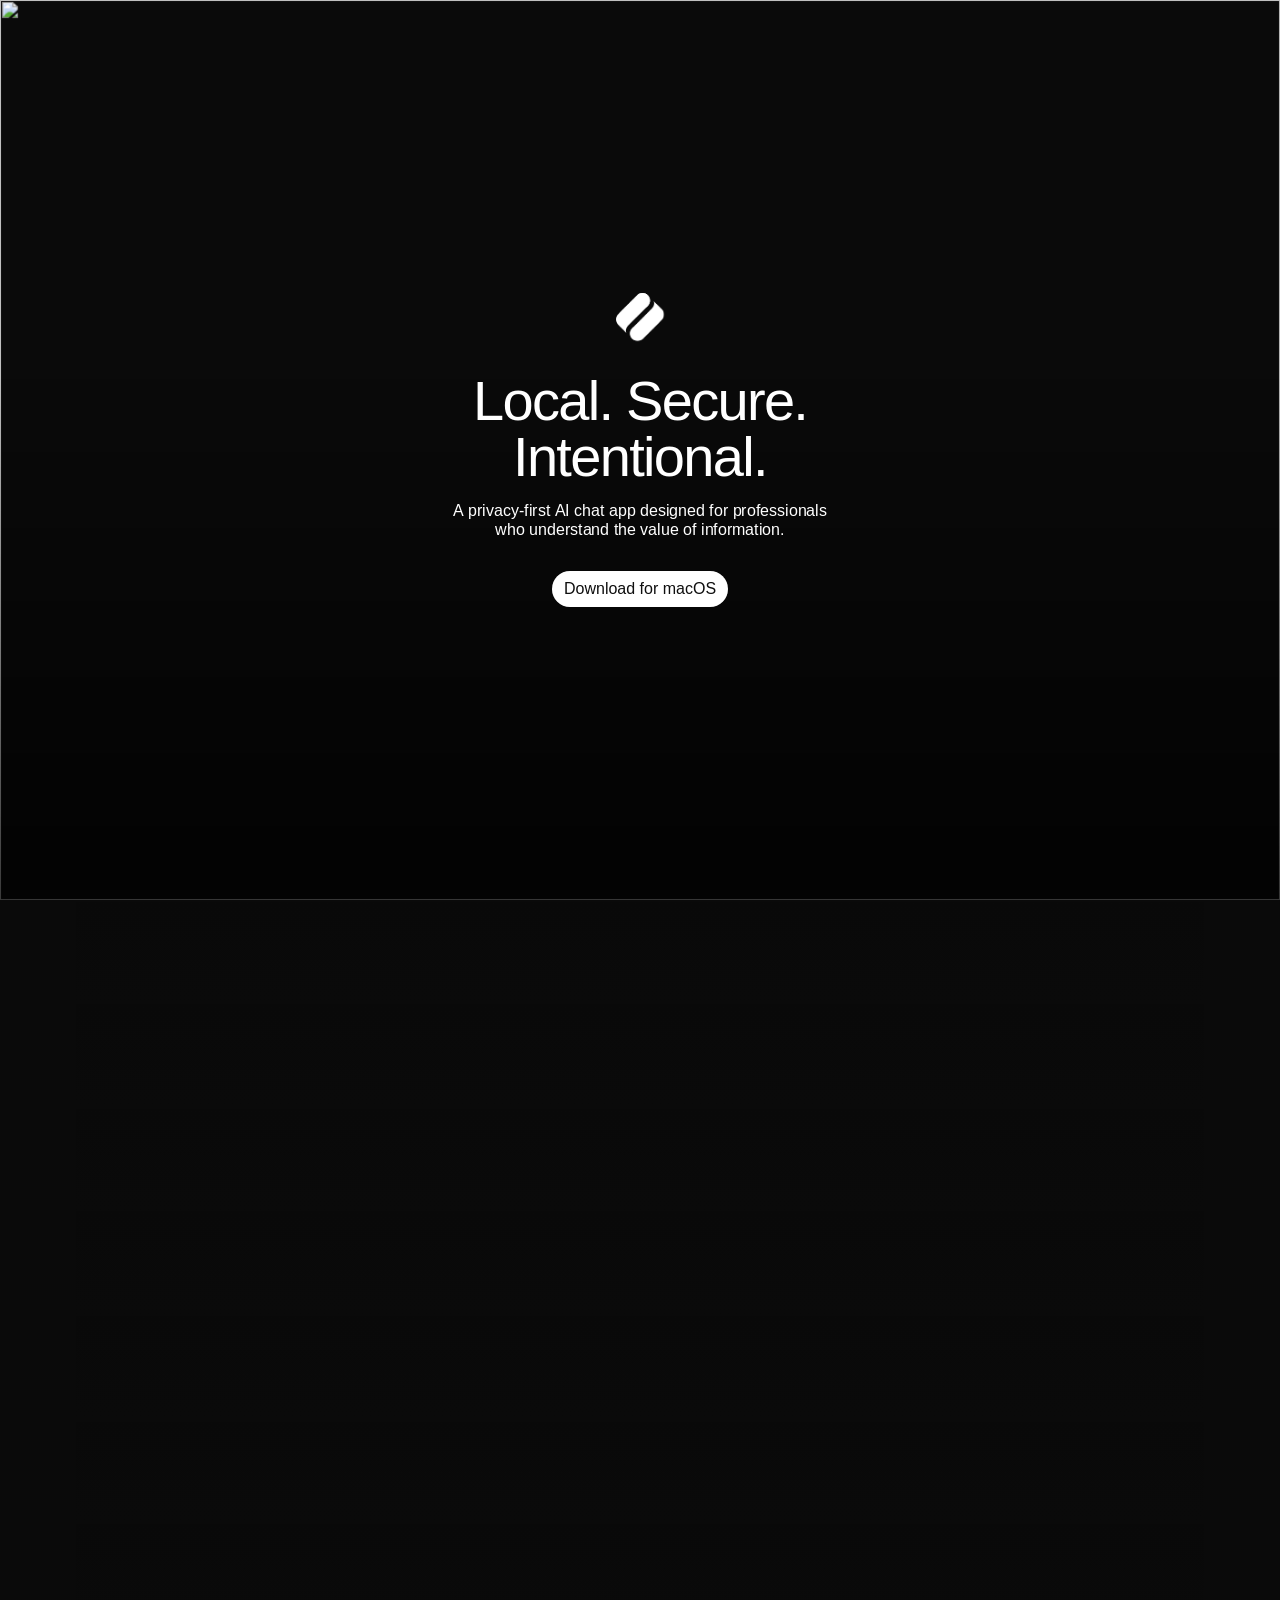
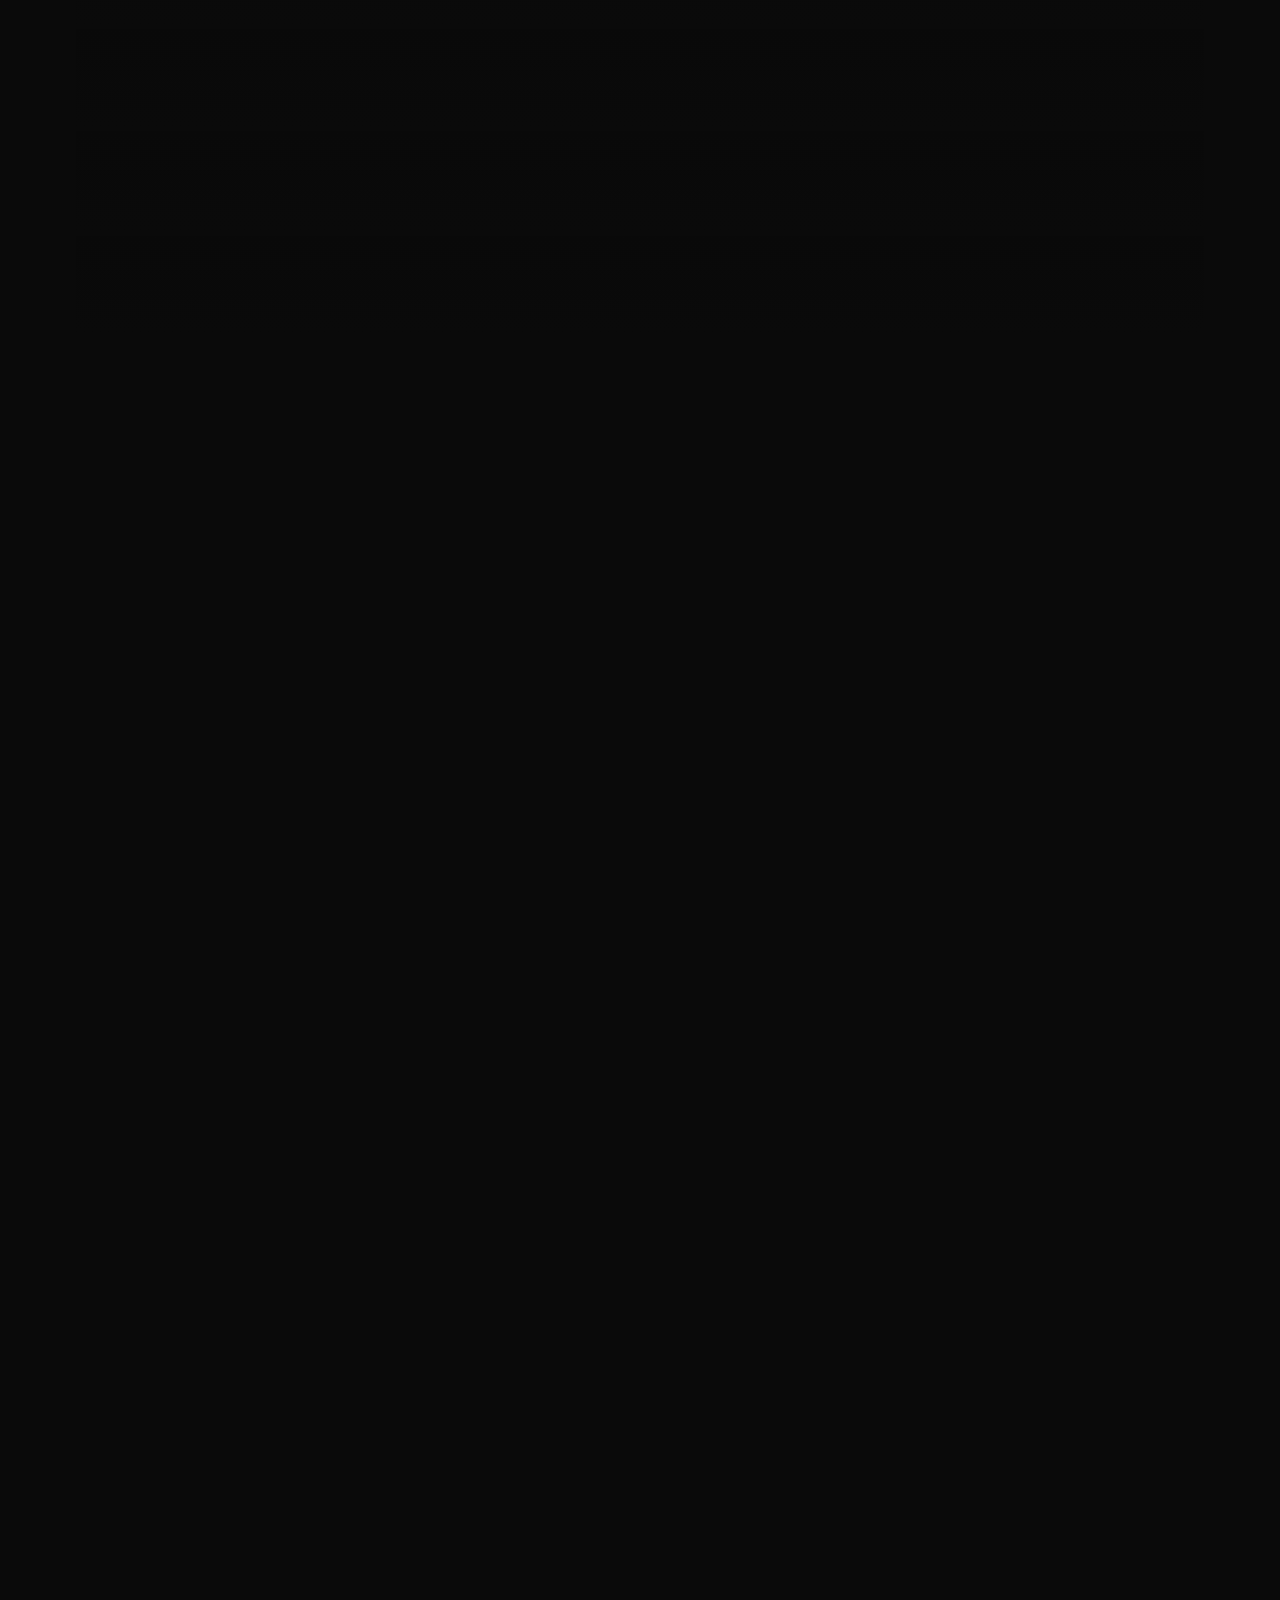
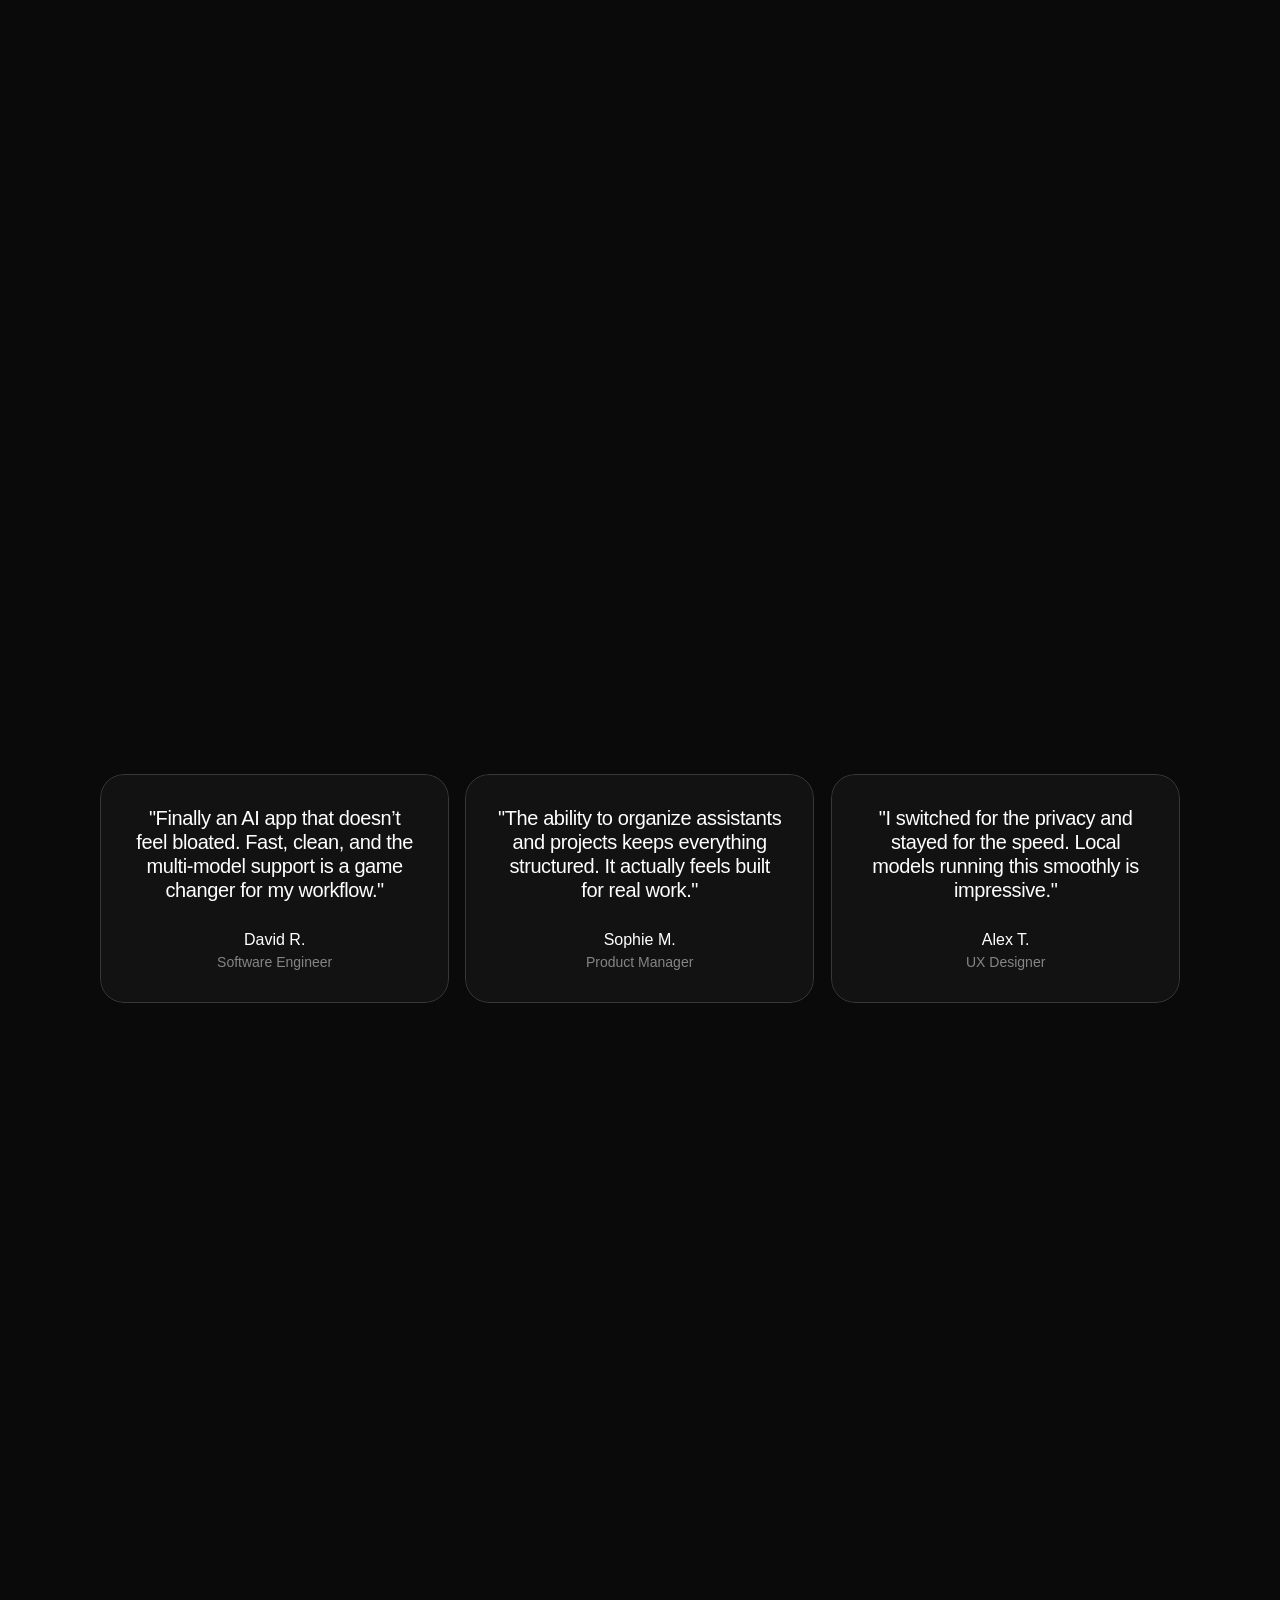
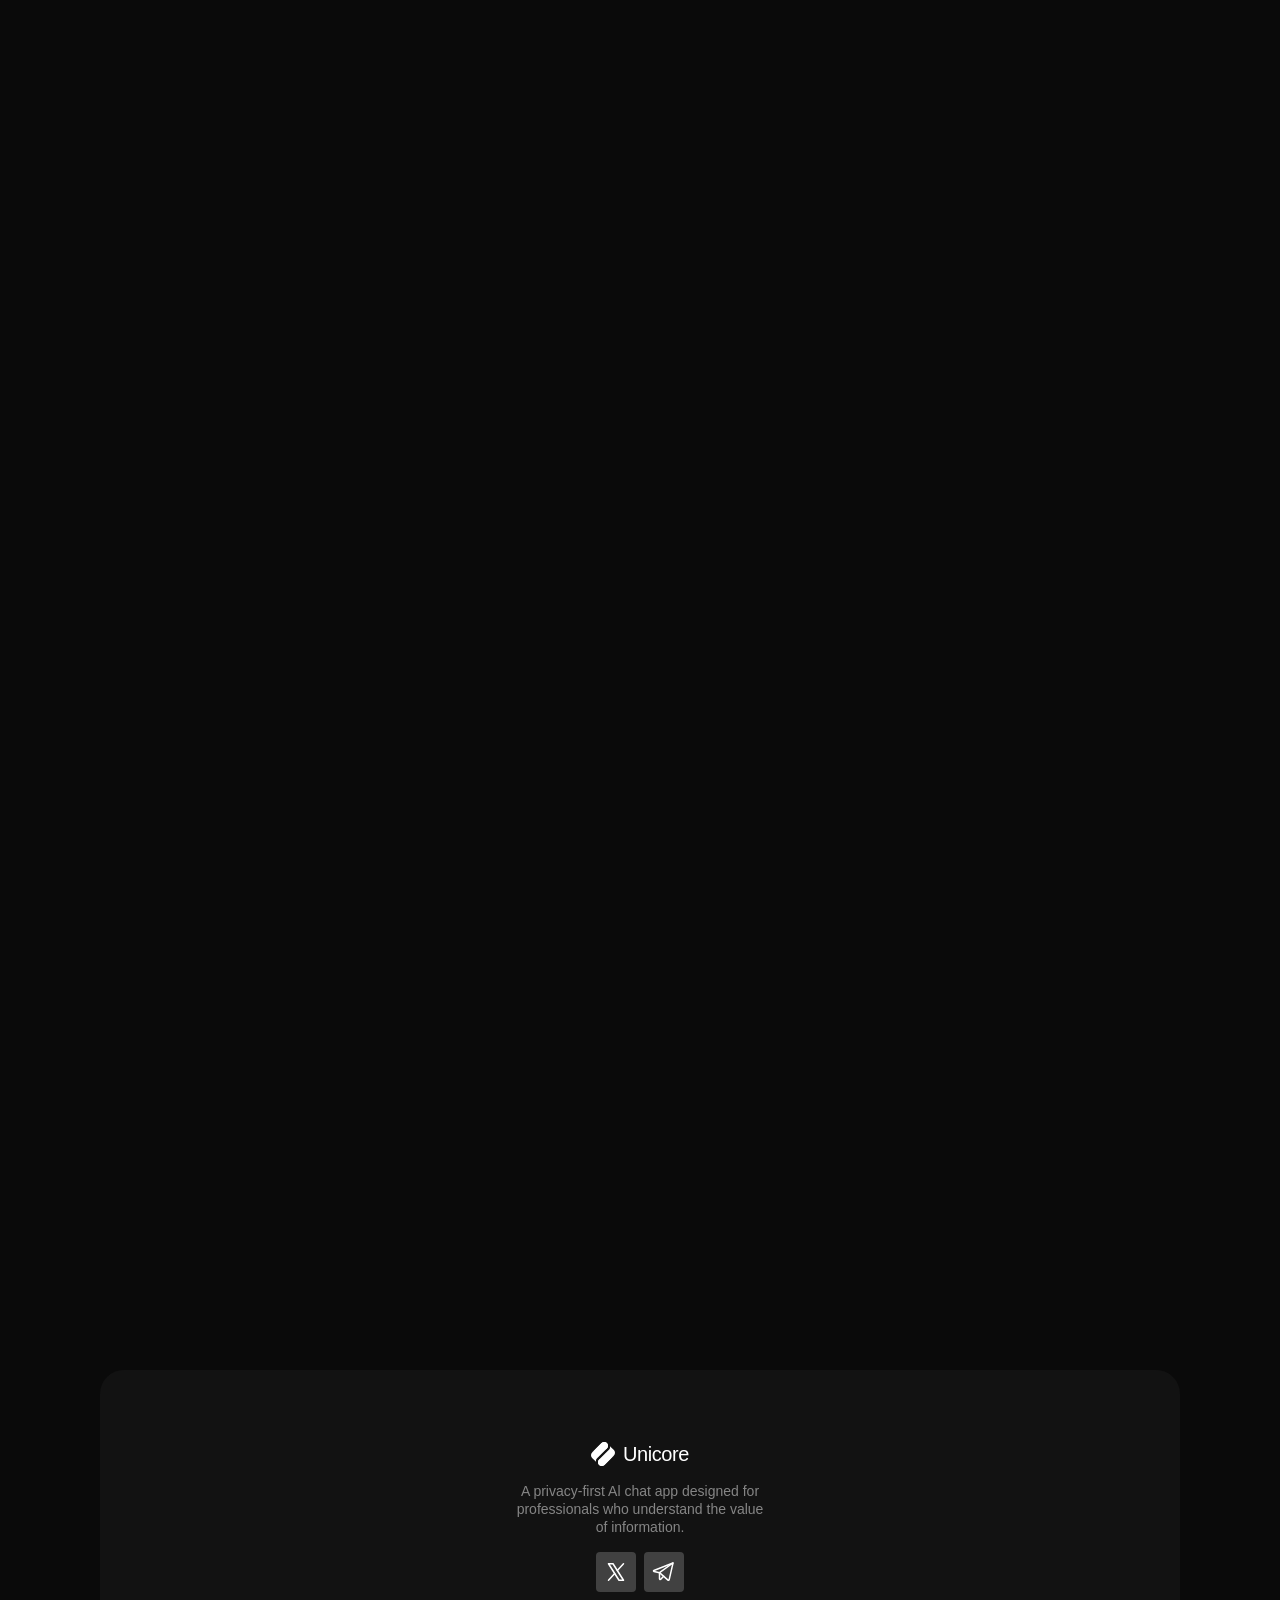
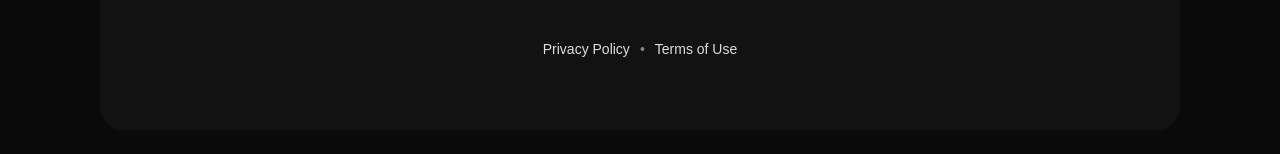
==== commit e7555605: "Hide Framer editorbar on all pages" ====
--- a/index.html
+++ b/index.html
@@ -270,7 +270,19 @@
 #__framer-editorbar.status_measuring {
     clip-path: unset;
 }
-</style></head>
+</style><style id="hide-framer-editorbar">
+#__framer-editorbar,
+#__framer-editorbar-container,
+#__framer-editorbar-label,
+#__framer-editorbar-button,
+[id^="__framer-editorbar"] {
+    display: none !important;
+    visibility: hidden !important;
+    opacity: 0 !important;
+    pointer-events: none !important;
+}
+</style>
+</head>
 <body>
 	
 	<!-- Start of bodyStart -->
